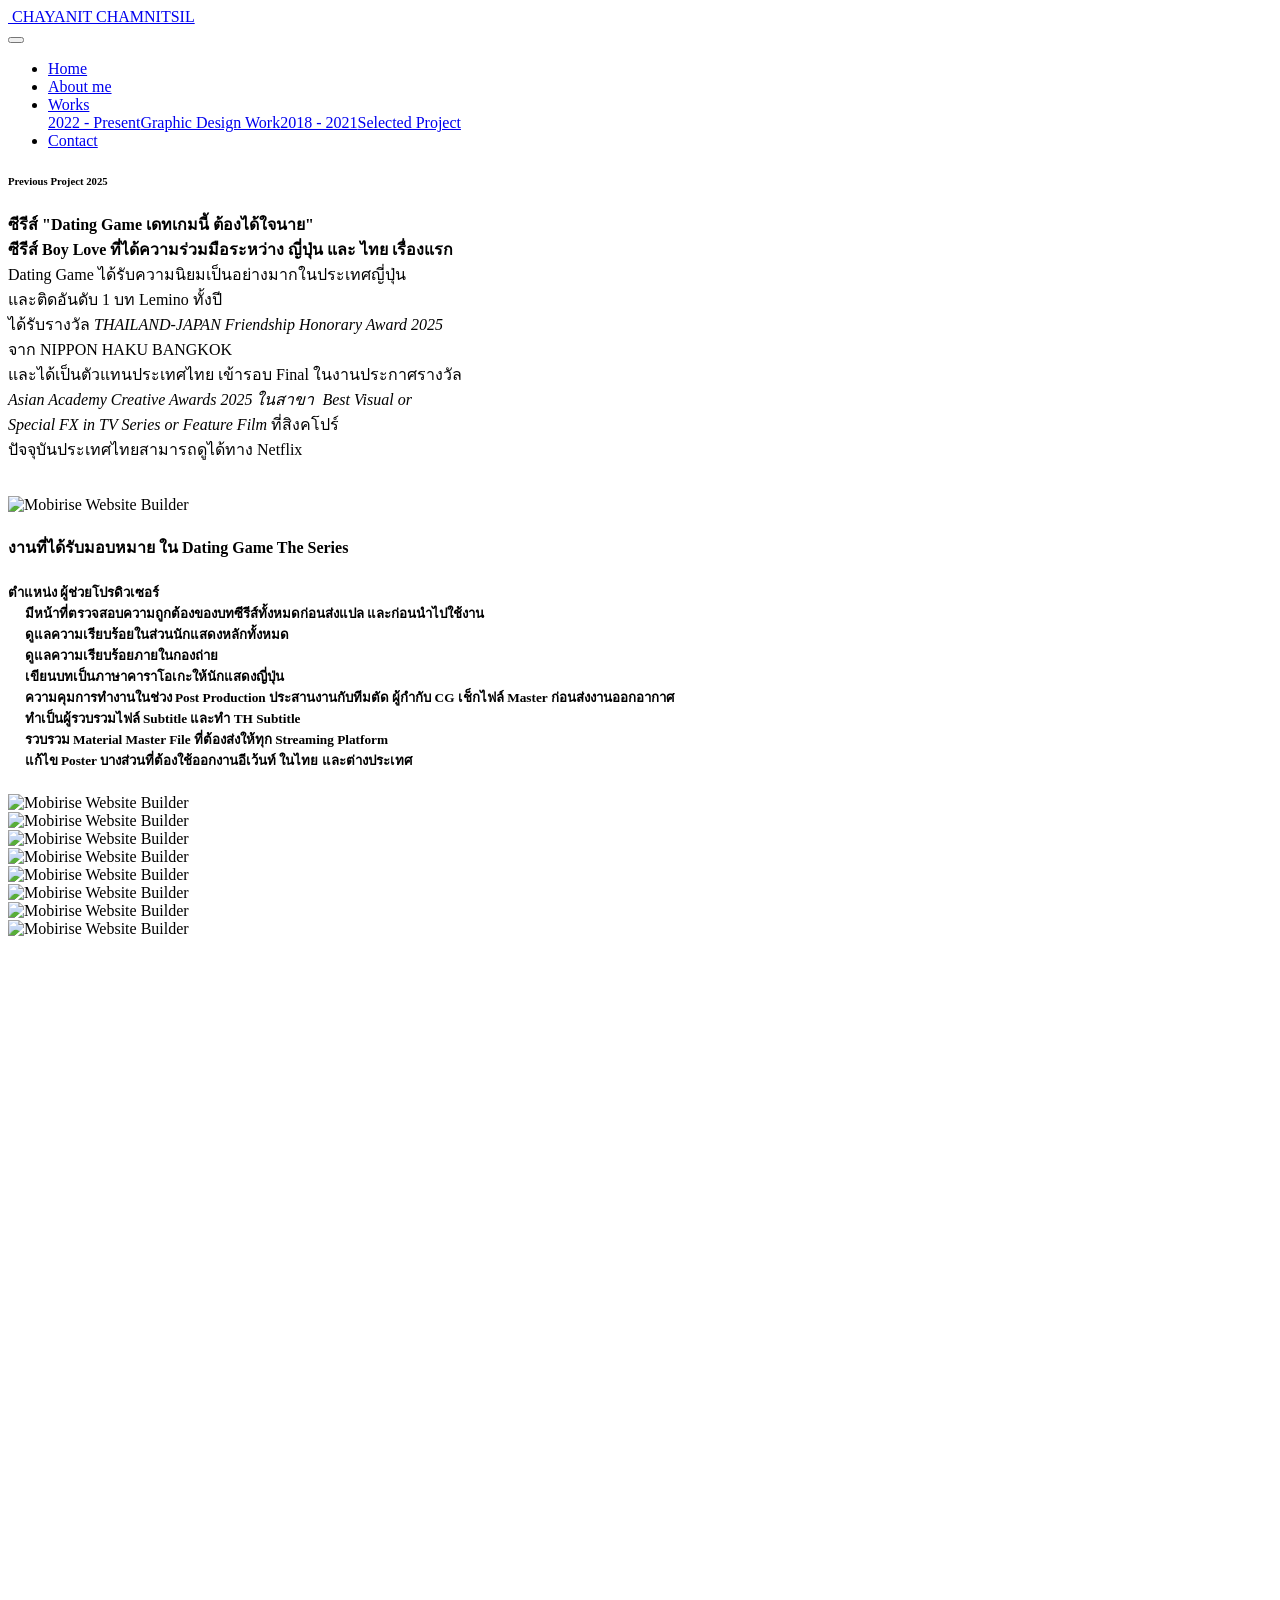
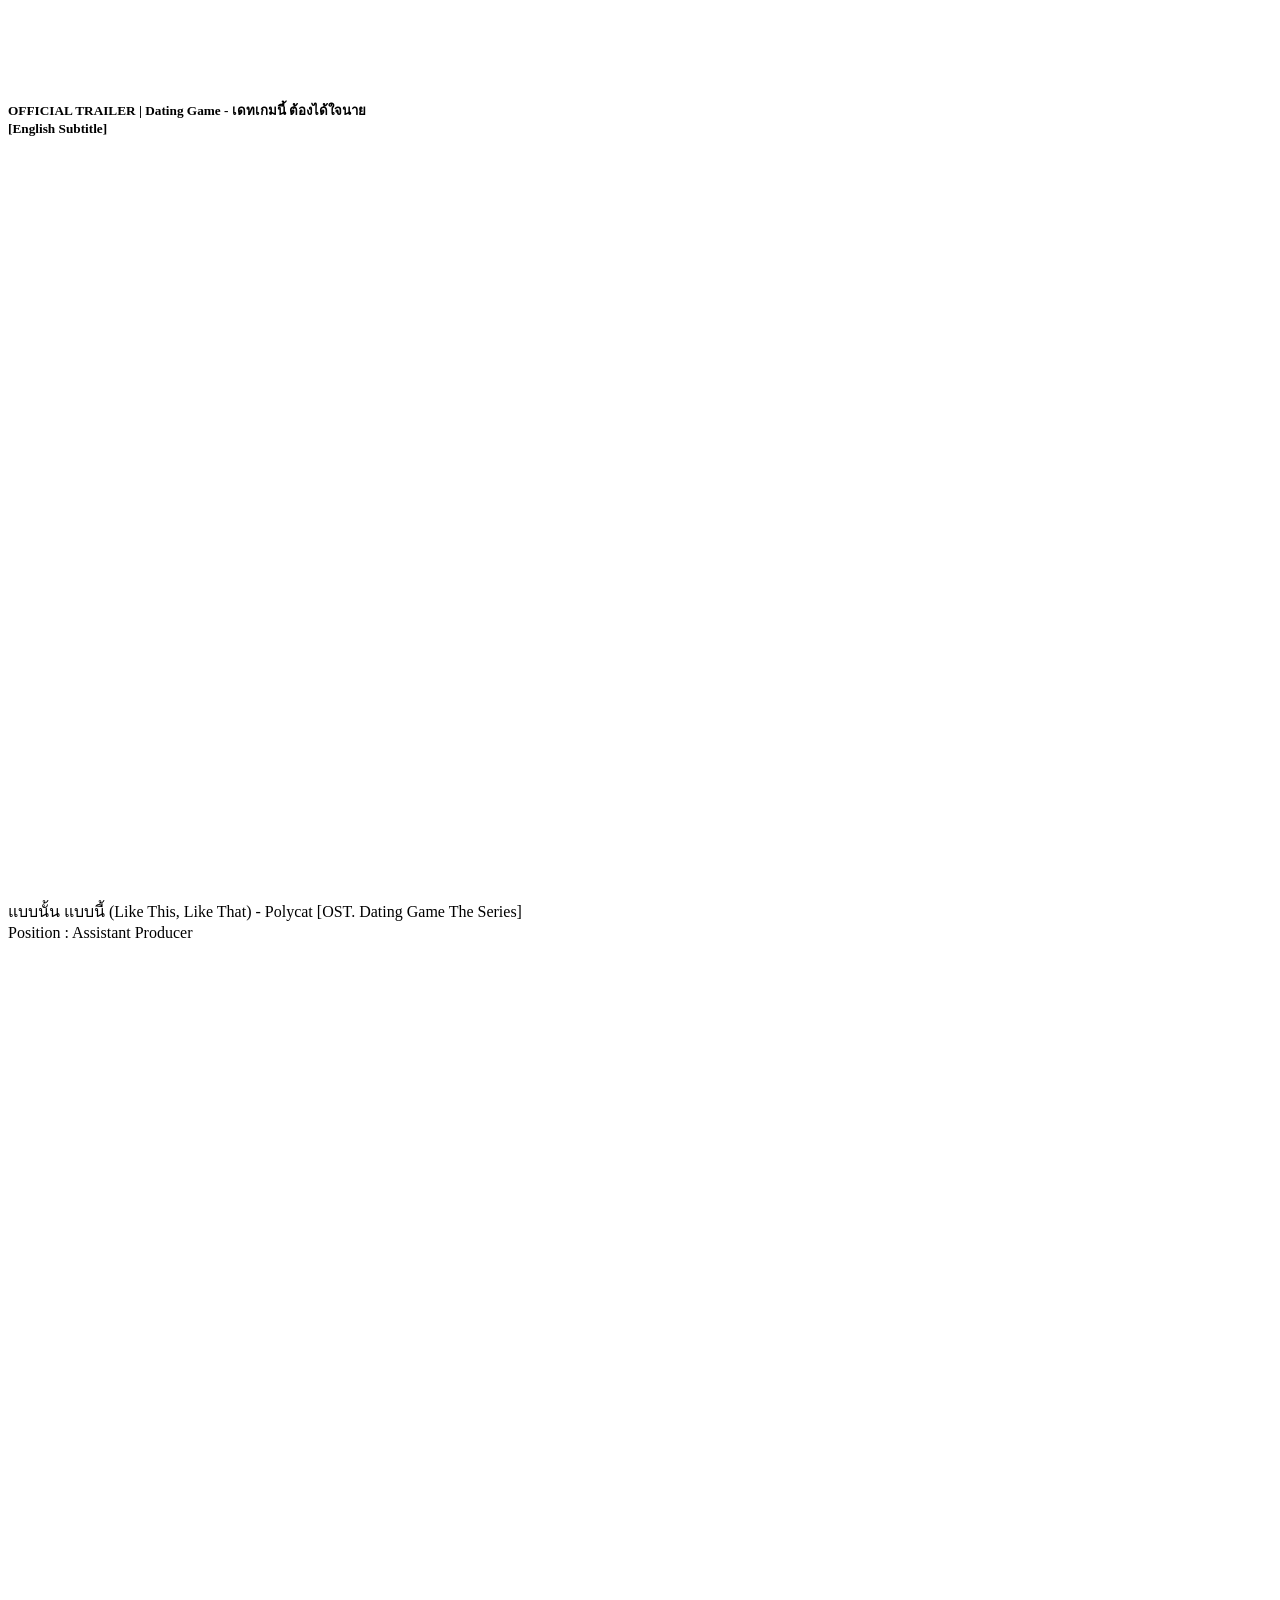
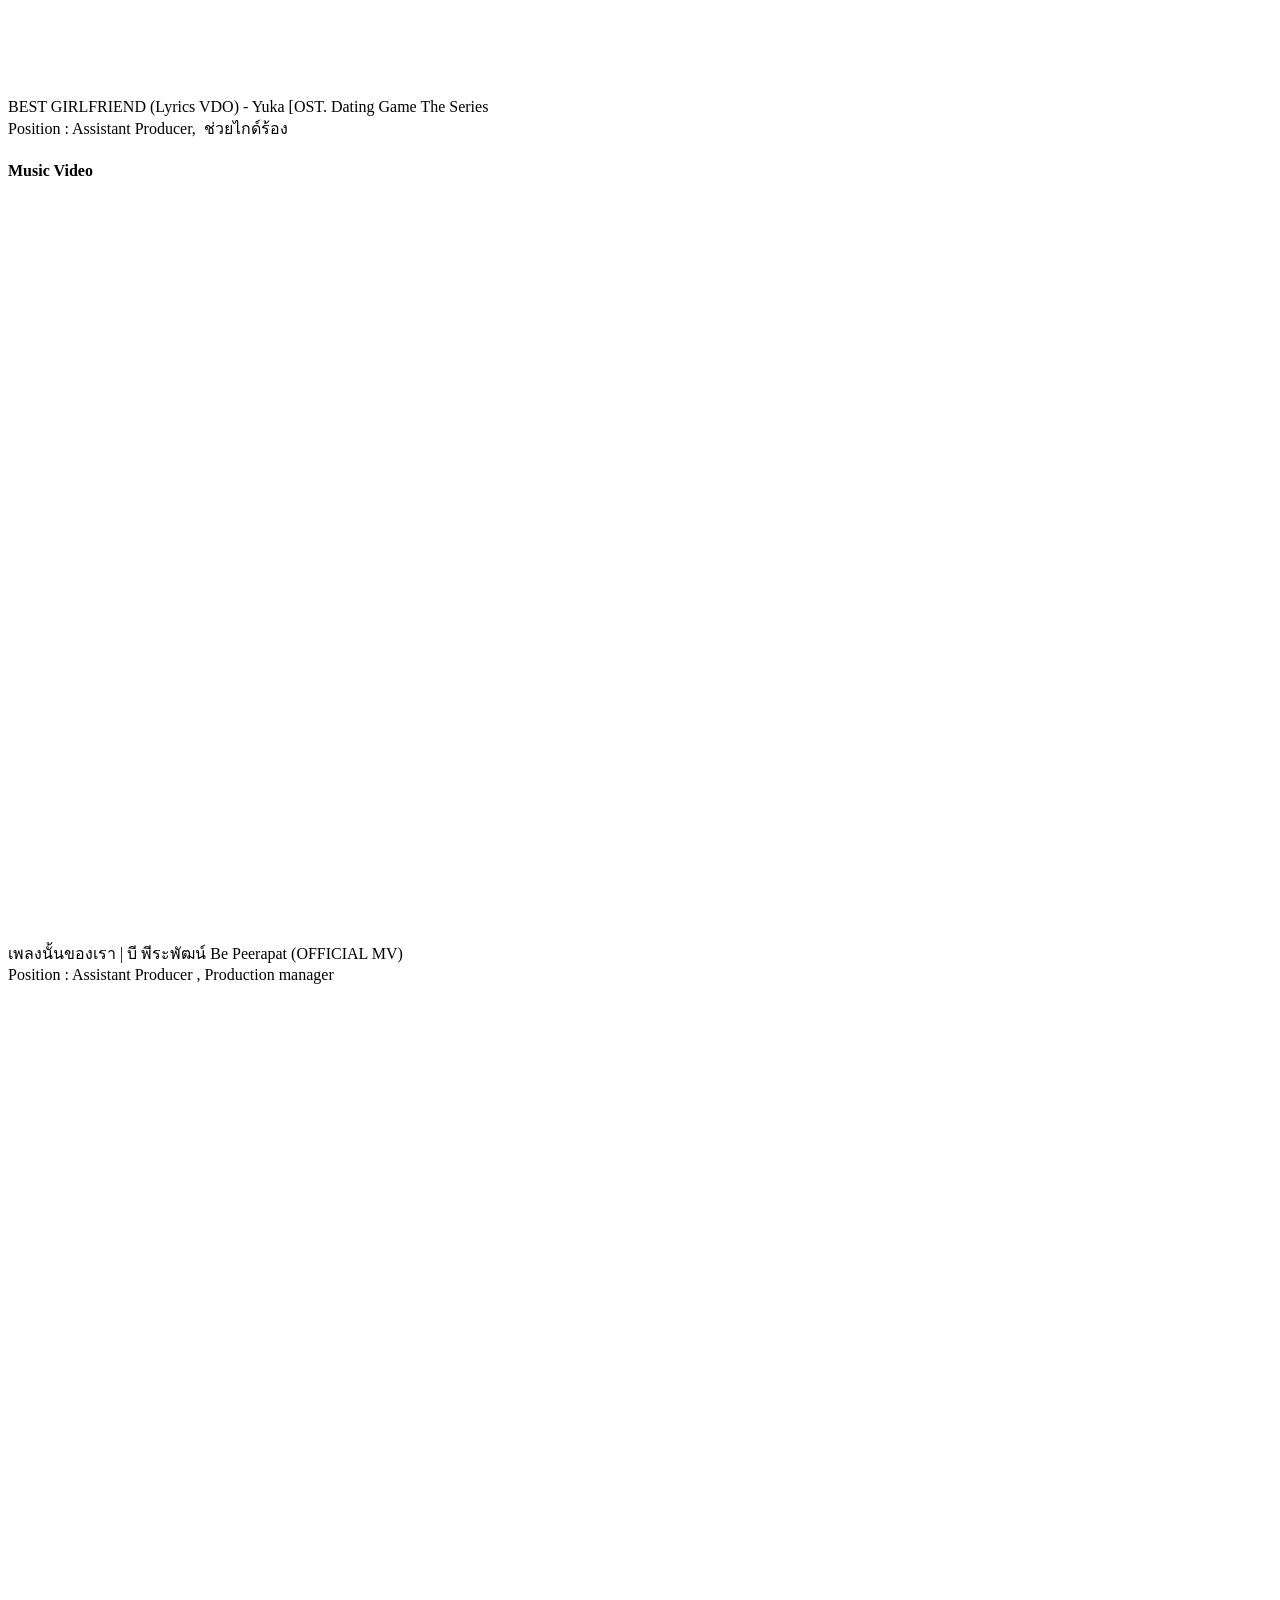
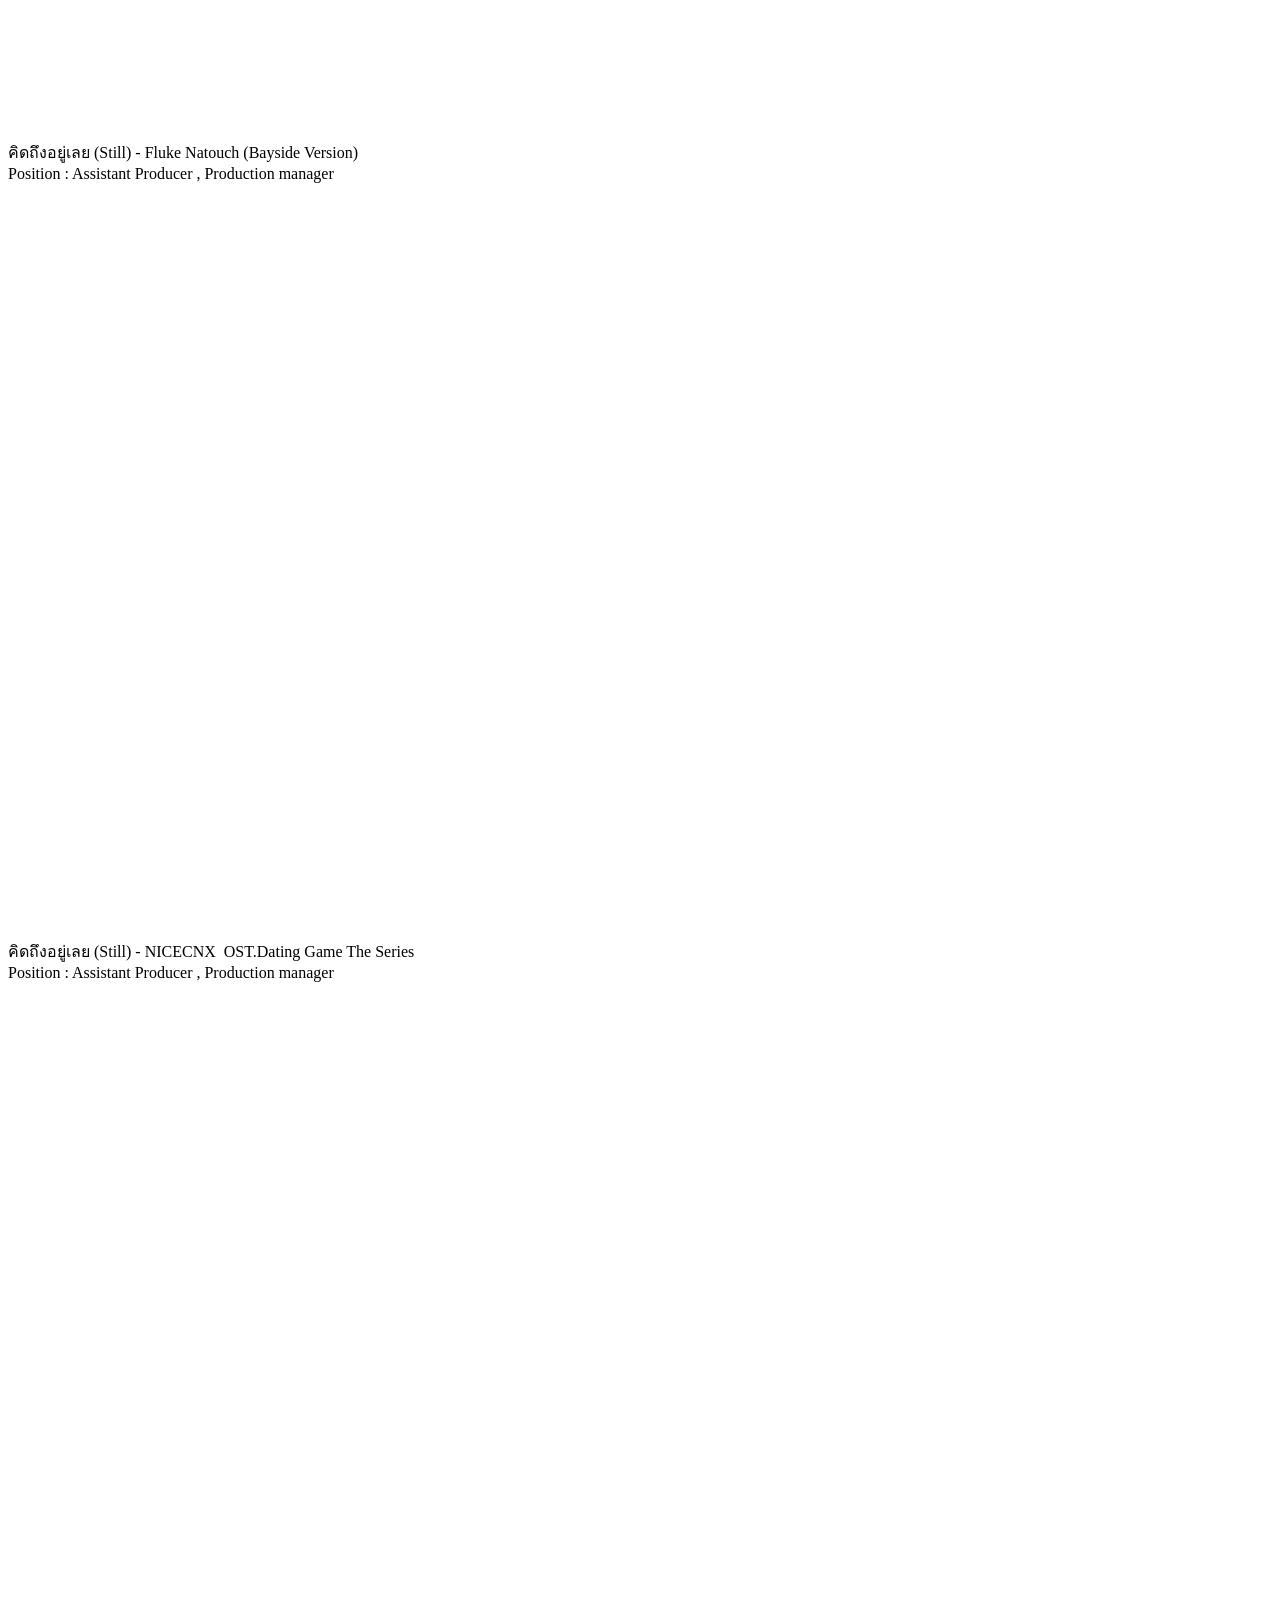
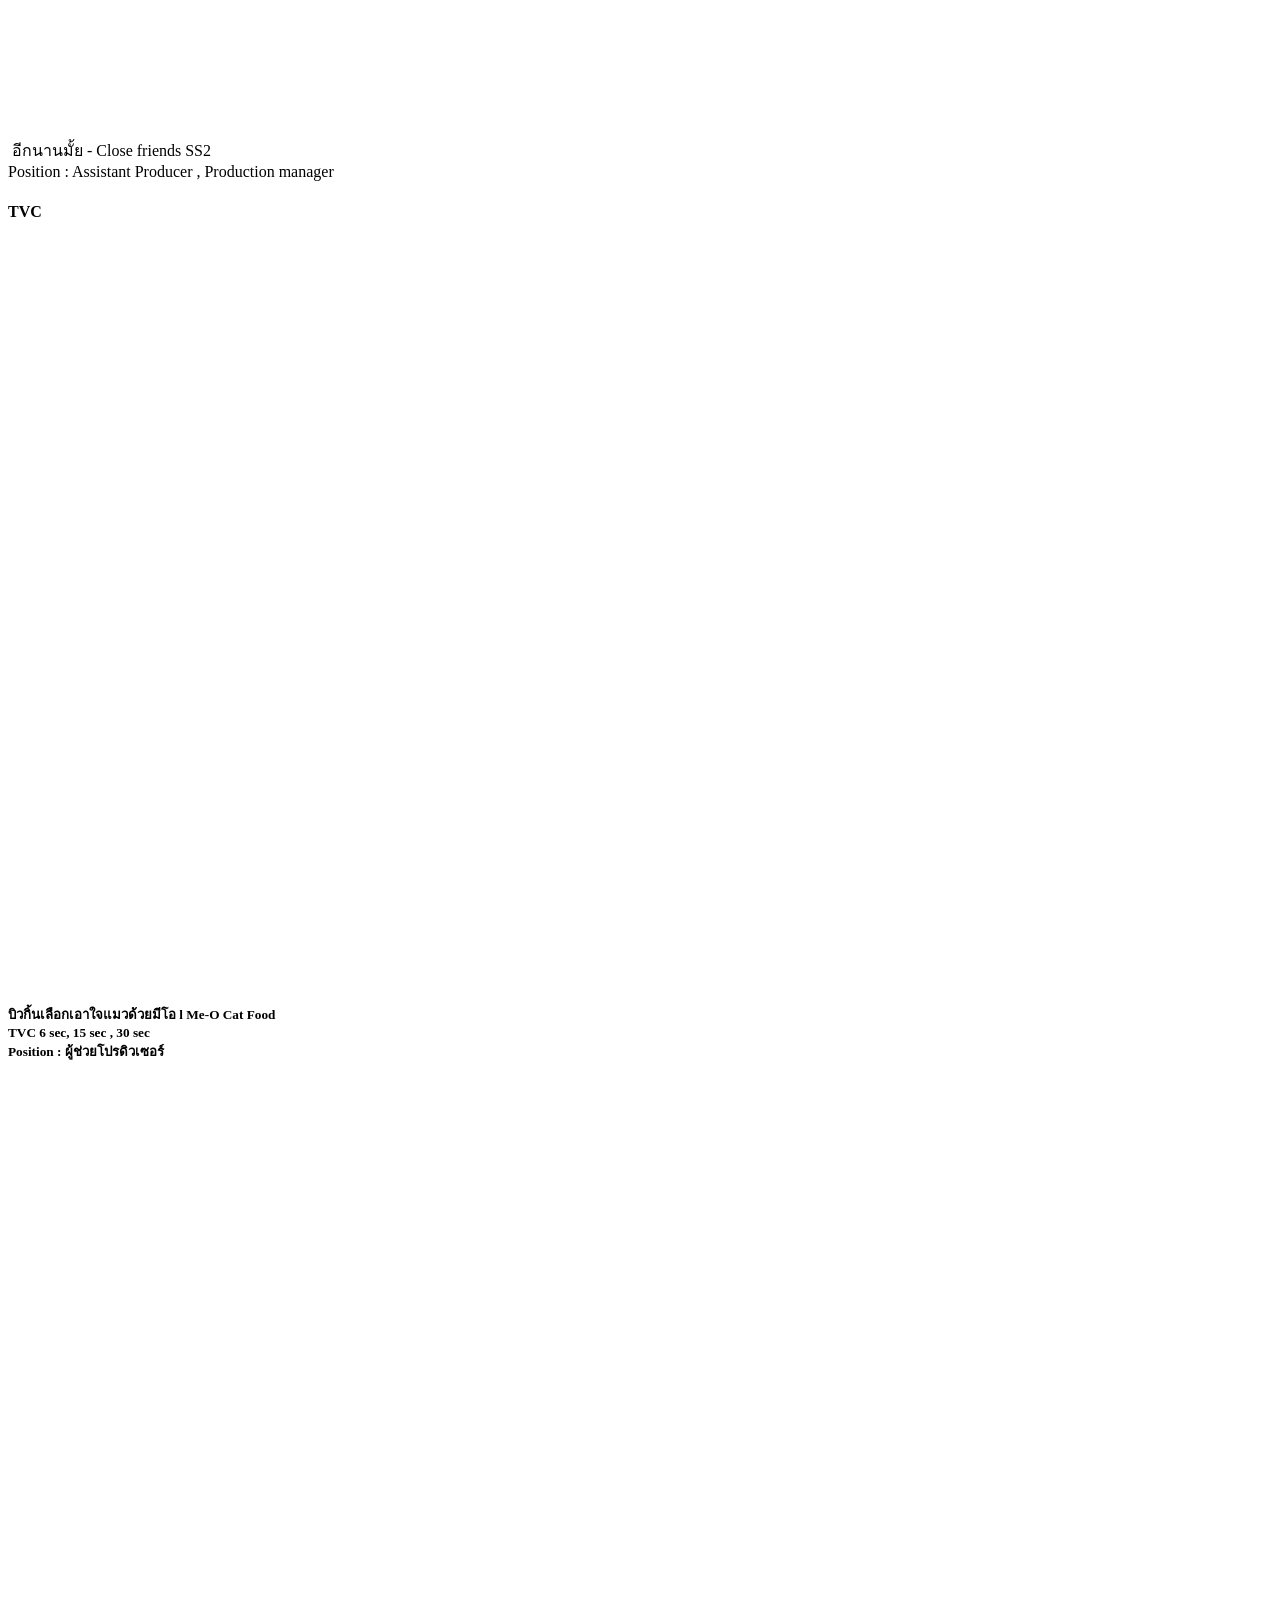
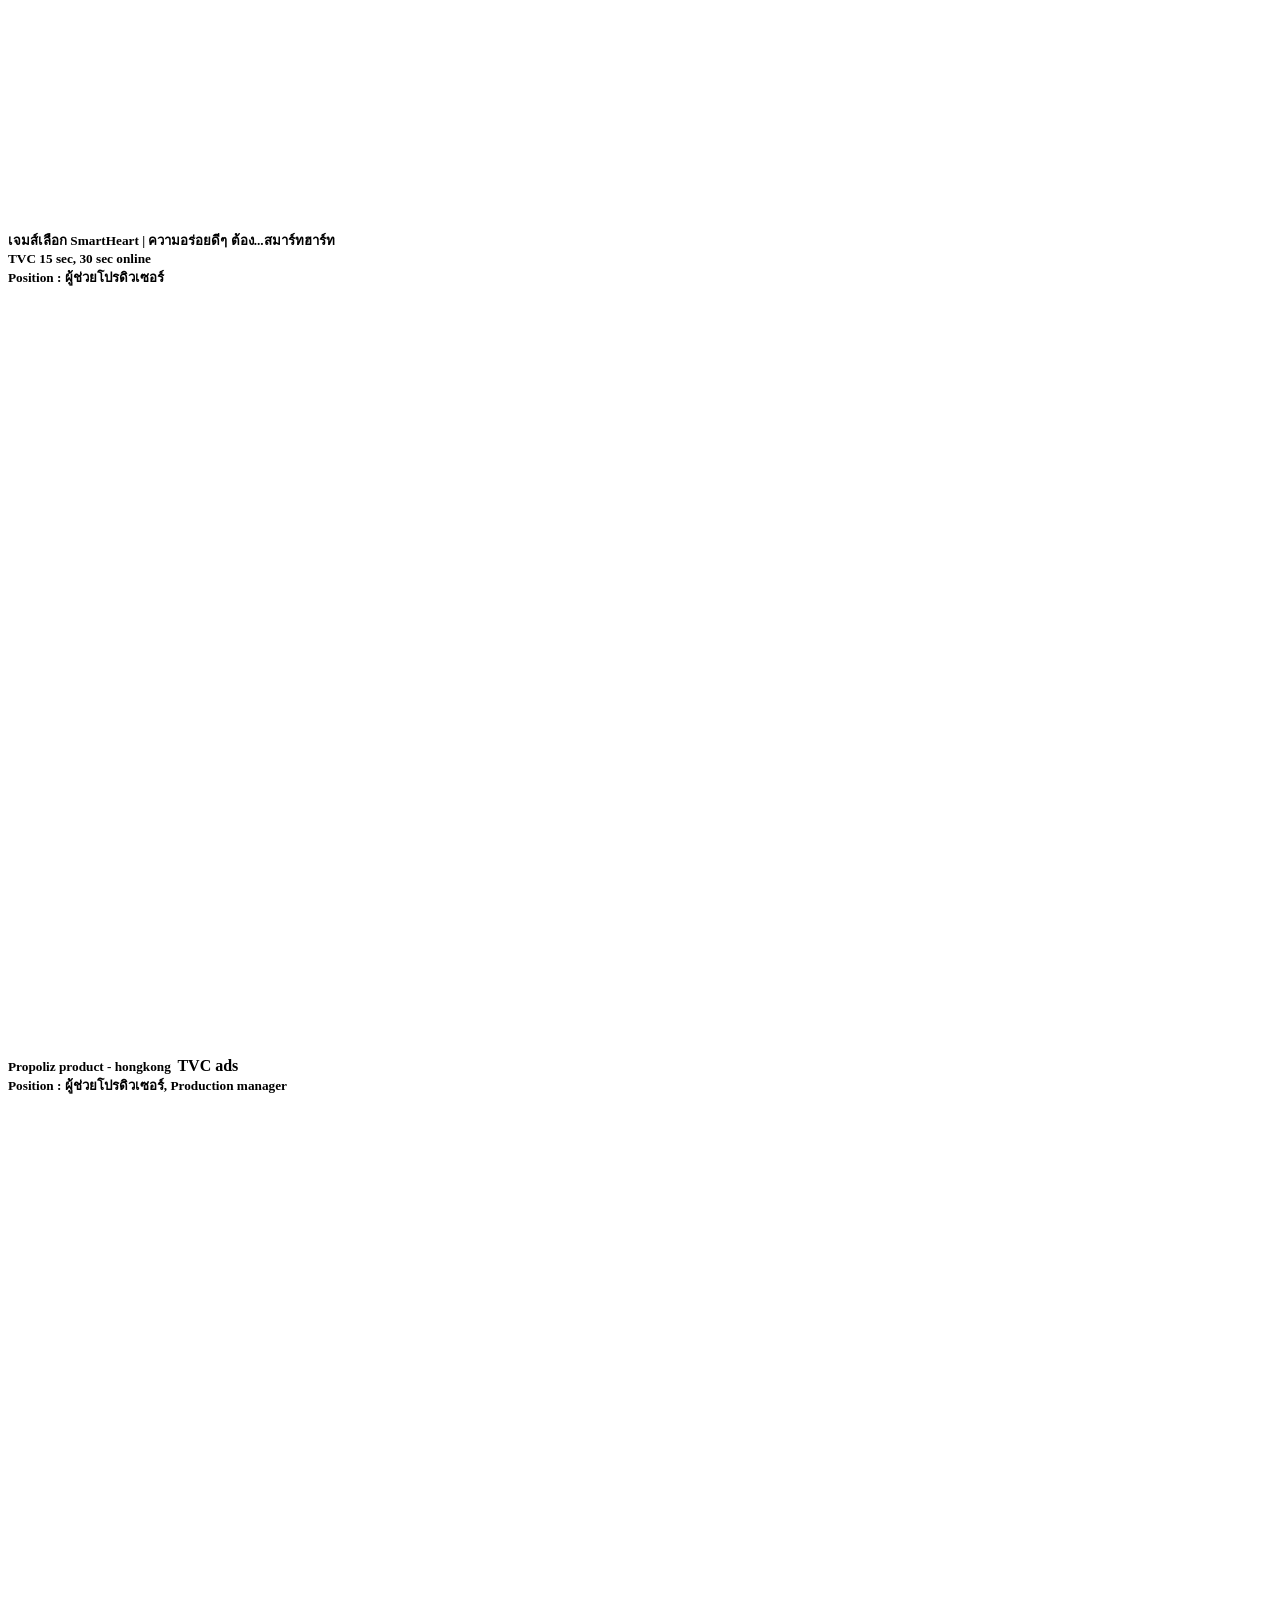
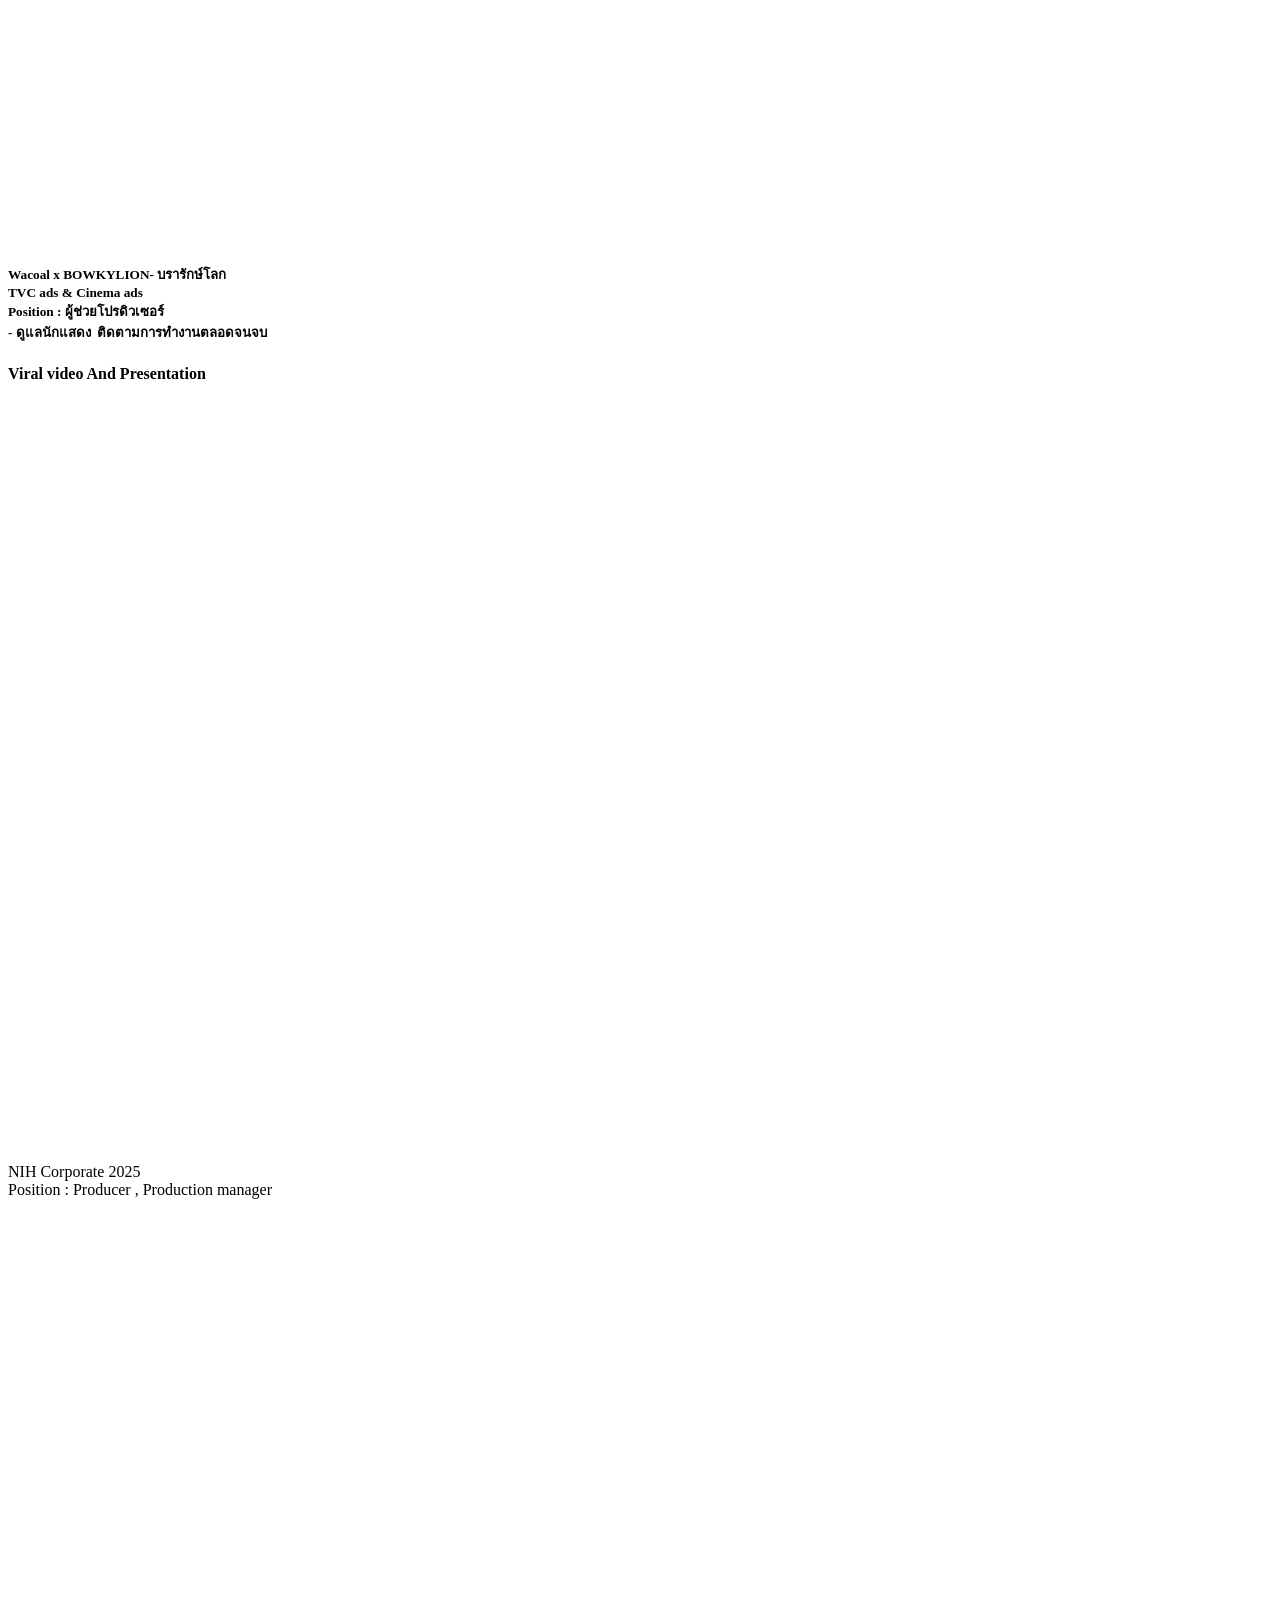
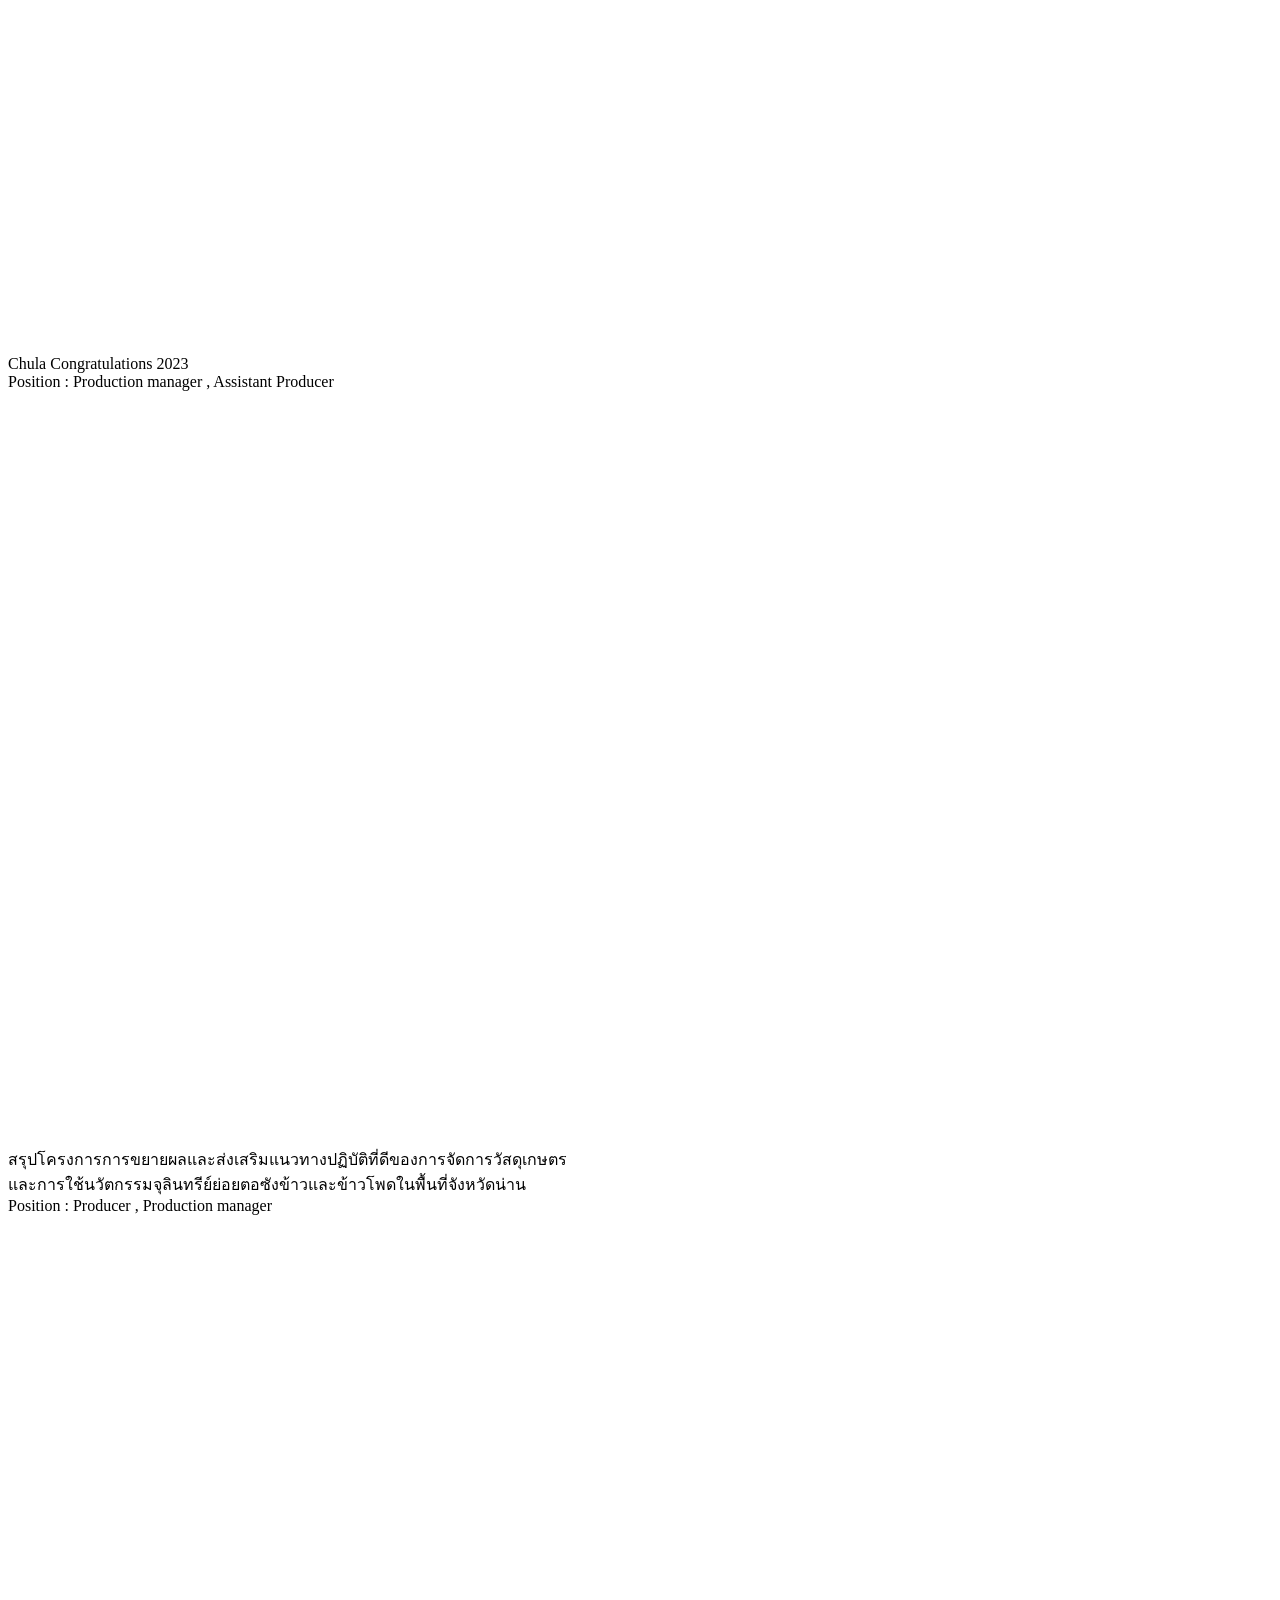
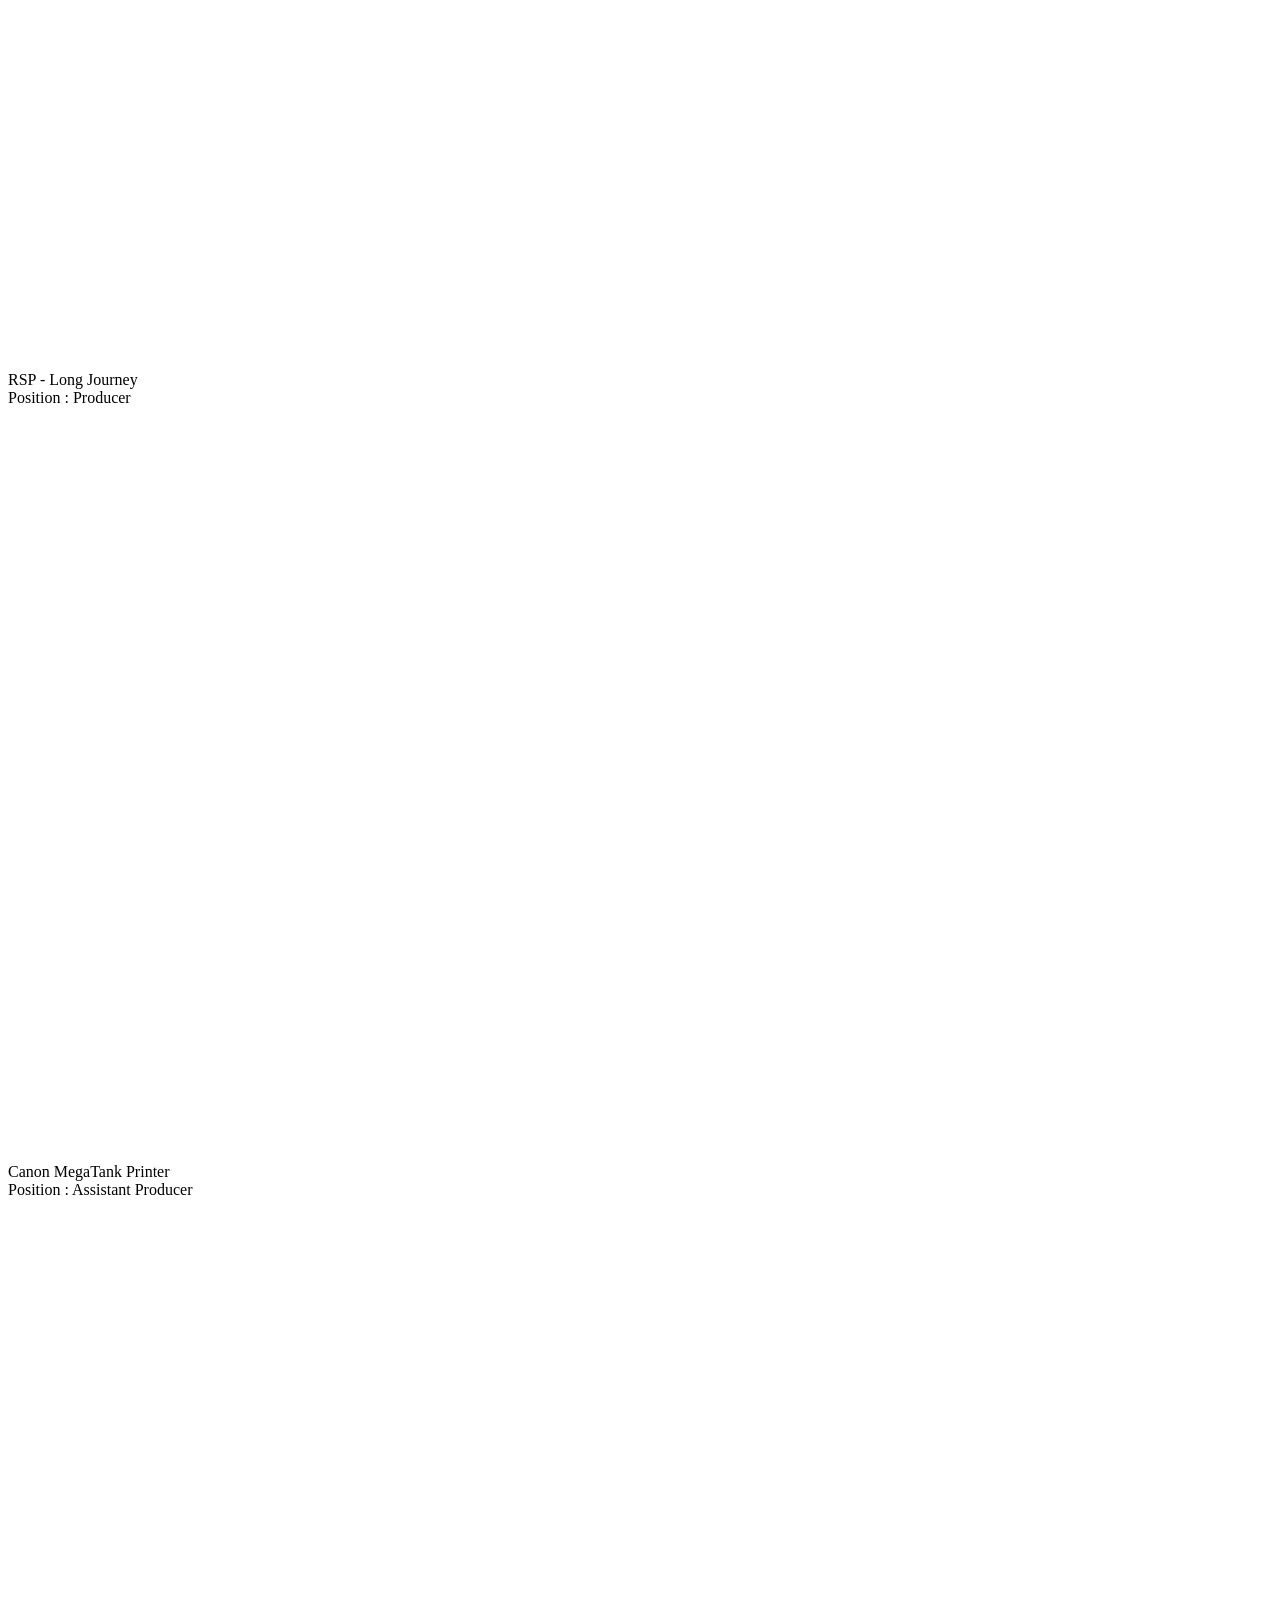
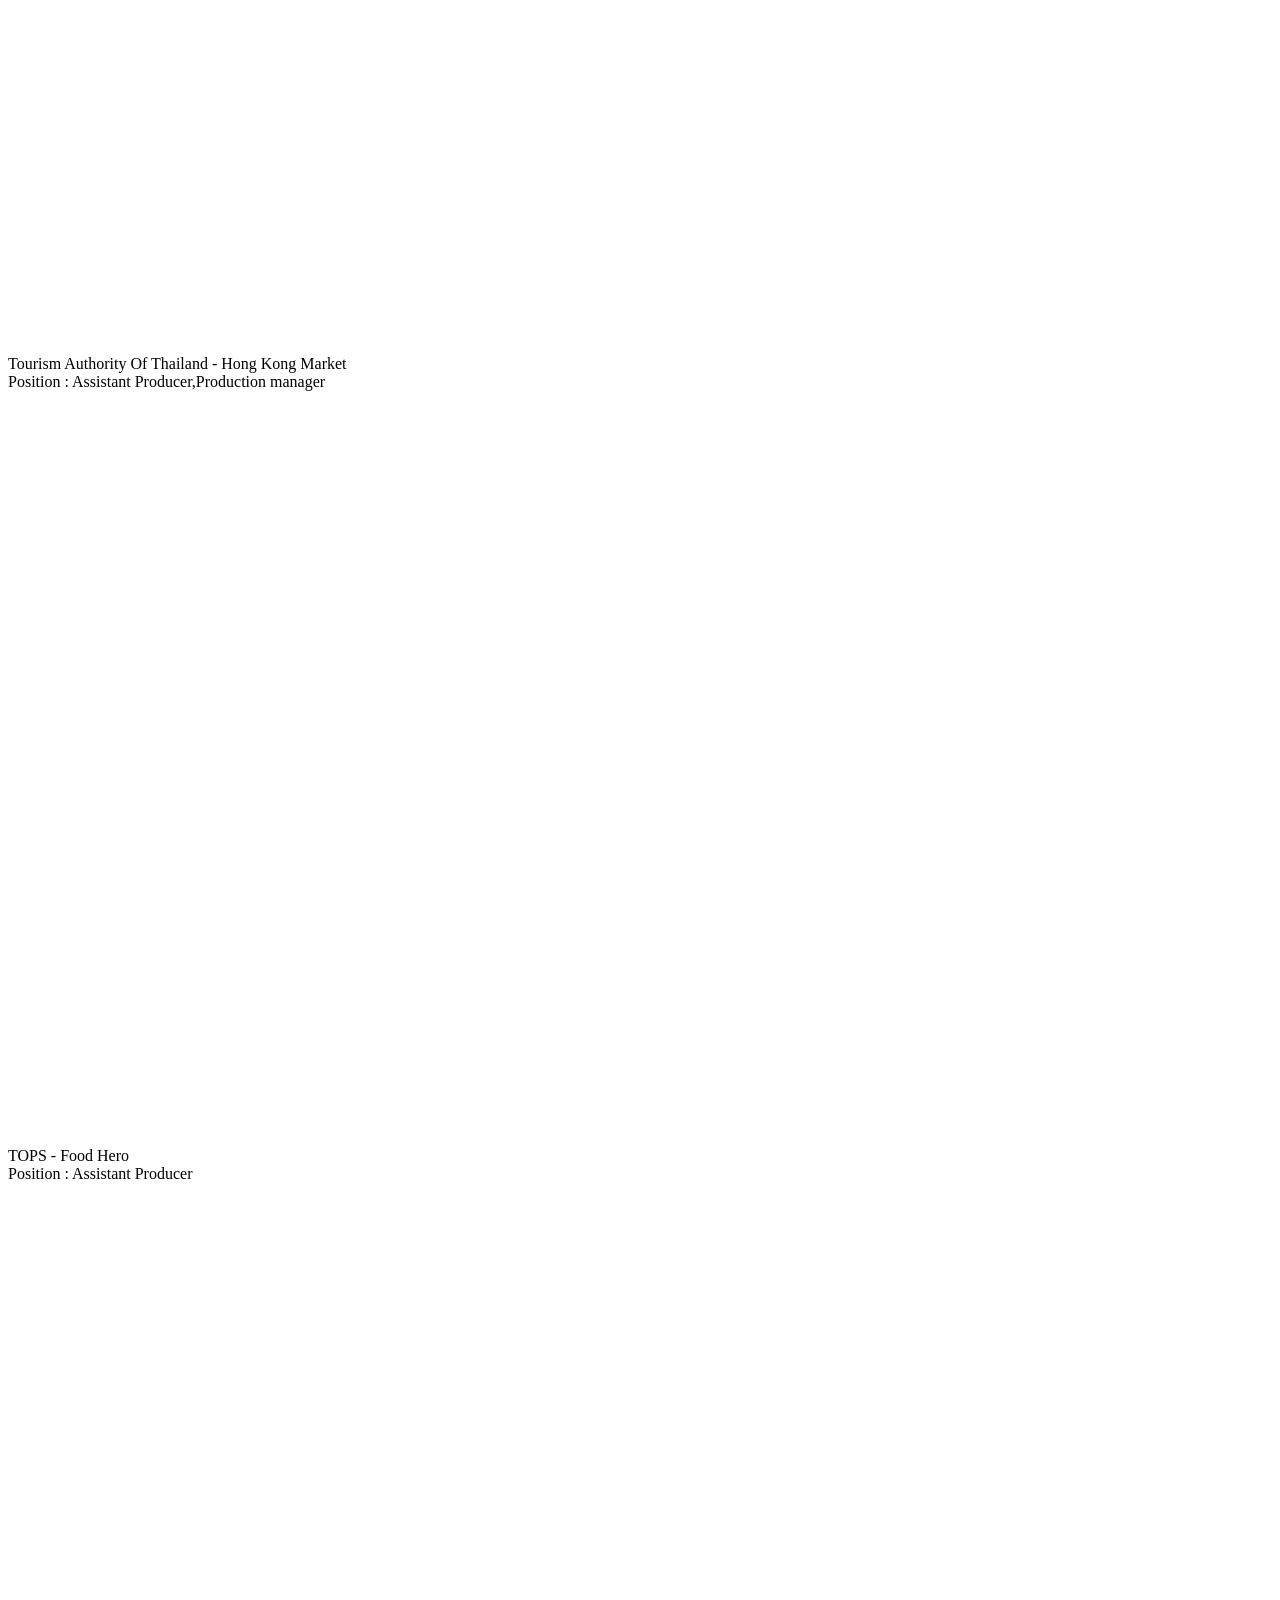
==== page2.html @ 2ca06087 "Add files via upload" ====
<!DOCTYPE html>
<html  >
<head>
  <!-- Site made with Mobirise Website Builder v6.1.12, https://mobirise.com -->
  <meta charset="UTF-8">
  <meta http-equiv="X-UA-Compatible" content="IE=edge">
  <meta name="generator" content="Mobirise v6.1.12, mobirise.com">
  <meta name="viewport" content="width=device-width, initial-scale=1, minimum-scale=1">
  <link rel="shortcut icon" href="assets/images/611196702-25792781617013690-5333883379415131576-n-96x96.png" type="image/x-icon">
  <meta name="description" content="">
  
  
  <title>Work with company</title>
  <link rel="stylesheet" href="assets/web/assets/mobirise-icons2/mobirise2.css">
  <link rel="stylesheet" href="assets/bootstrap/css/bootstrap.min.css">
  <link rel="stylesheet" href="assets/dropdown/css/style.css">
  <link rel="stylesheet" href="assets/socicon/css/styles.css">
  <link rel="stylesheet" href="assets/theme/css/style.css">
  <link rel="preload" href="https://fonts.googleapis.com/css?family=IBM+Plex+Sans+Thai:100,200,300,400,500,600,700&display=swap" as="style" onload="this.onload=null;this.rel='stylesheet'">
  <noscript><link rel="stylesheet" href="https://fonts.googleapis.com/css?family=IBM+Plex+Sans+Thai:100,200,300,400,500,600,700&display=swap"></noscript>
  <link rel="preload" as="style" href="assets/mobirise/css/mbr-additional.css?v=yHKjpr"><link rel="stylesheet" href="assets/mobirise/css/mbr-additional.css?v=yHKjpr" type="text/css">

  
  
  
</head>
<body>
  
  <section data-bs-version="5.1" class="menu cid-s48OLK6784" once="menu" id="menu1-1a">
    
    <nav class="navbar navbar-dropdown navbar-fixed-top navbar-expand-lg">
        <div class="container">
            <div class="navbar-brand">
                <span class="navbar-logo">
                    <a href="index.html#features17-x">
                        <img src="assets/images/611196702-25792781617013690-5333883379415131576-n-96x96.webp" alt="" style="height: 3.8rem;">
                    </a>
                </span>
                <span class="navbar-caption-wrap"><a class="navbar-caption text-black text-primary display-7" href="index.html#features17-x">CHAYANIT CHAMNITSIL</a></span>
            </div>
            <button class="navbar-toggler" type="button" data-toggle="collapse" data-bs-toggle="collapse" data-target="#navbarSupportedContent" data-bs-target="#navbarSupportedContent" aria-controls="navbarNavAltMarkup" aria-expanded="false" aria-label="Toggle navigation">
                <div class="hamburger">
                    <span></span>
                    <span></span>
                    <span></span>
                    <span></span>
                </div>
            </button>
            <div class="collapse navbar-collapse" id="navbarSupportedContent">
                <ul class="navbar-nav nav-dropdown nav-right" data-app-modern-menu="true"><li class="nav-item"><a class="nav-link link text-black text-primary display-4" href="https://b6070373.github.io/portfolio2023/">Home</a></li><li class="nav-item"><a class="nav-link link text-black text-primary display-4" href="index.html#image1-3b">About me</a></li><li class="nav-item dropdown"><a class="nav-link link text-black text-primary dropdown-toggle display-4" href="page2.html#video4-1b" data-toggle="dropdown-submenu" data-bs-toggle="dropdown" data-bs-auto-close="outside" aria-expanded="false">Works</a><div class="dropdown-menu" aria-labelledby="dropdown-780"><a class="text-black text-primary dropdown-item display-4" href="page2.html#top">2022 - Present</a><a class="text-black text-primary dropdown-item display-4" href="page5.html#menu1-3d">Graphic Design Work</a><a class="text-black text-primary dropdown-item display-4" href="page3.html#gallery4-1x">2018 - 2021</a><a class="text-black text-primary show dropdown-item display-4" href="page4.html#header2-1t">Selected Project</a></div></li><li class="nav-item"><a class="nav-link link text-black text-primary display-4" href="index.html#contacts2-z">Contact</a></li></ul>
                
                
            </div>
        </div>
    </nav>

</section>

<section data-bs-version="5.1" class="features15 cid-veLMszcnod" id="features16-2t">

    

    
    
    <div class="container">
        <div class="content-wrapper">
            <div class="row align-items-center">
                <div class="col-12 col-lg">
                    <div class="text-wrapper">
                        <h6 class="card-title mbr-fonts-style display-2"><strong>Previous Project 2025</strong></h6>
                        <p class="mbr-text mbr-fonts-style mb-4 display-4"><strong>ซีรีส์ "Dating Game เดทเกมนี้ ต้องได้ใจนาย"<br>ซีรีส์ Boy Love ที่ได้ความร่วมมือระหว่าง ญี่ปุ่น และ ไทย เรื่องแรก<br></strong>Dating Game ได้รับความนิยมเป็นอย่างมากในประเทศญี่ปุ่น<br>และติดอันดับ 1 บท Lemino ทั้งปี <br>ได้รับรางวัล <em>THAILAND-JAPAN Friendship Honorary Award 2025 </em><br>จาก NIPPON HAKU BANGKOK<br>และได้เป็นตัวแทนประเทศไทย เข้ารอบ Final ในงานประกาศรางวัล <br><em>Asian Academy Creative Awards 2025 ในสาขา  Best Visual or <br>Special FX in TV Series or Feature Film</em> ที่สิงคโปร์&nbsp;<br>ปัจจุบันประเทศไทยสามารถดูได้ทาง Netflix<br><br></p>
                        
                    </div>
                </div>
                <div class="col-12 col-lg-4">
                    <div class="image-wrapper">
                        <img src="assets/images/screenshot-2569-03-24-at-13.59.26-596x920.webp" alt="Mobirise Website Builder">
                    </div>
                </div>
            </div>
        </div>
    </div>
</section>

<section data-bs-version="5.1" class="gallery1 cid-veLRrXzEm4" id="gallery1-2v">
    
    
    <div class="container">
        <div class="mbr-section-head">
            <h4 class="mbr-section-title mbr-fonts-style align-center mb-0 display-5">
                <strong>งานที่ได้รับมอบหมาย ใน Dating Game The Series&nbsp;</strong></h4>
            <h5 class="mbr-section-subtitle mbr-fonts-style align-center mb-0 mt-2 display-7"><strong>ตำแหน่ง ผู้ช่วยโปรดิวเซอร์&nbsp;</strong><br>&nbsp; &nbsp; &nbsp;มีหน้าที่ตรวจสอบความถูกต้องของบทซีรีส์ทั้งหมดก่อนส่งแปล และก่อนนำไปใช้งาน&nbsp;<br>&nbsp; &nbsp; &nbsp;ดูแลความเรียบร้อยในส่วนนักแสดงหลักทั้งหมด<br>&nbsp; &nbsp; &nbsp;ดูแลความเรียบร้อยภายในกองถ่าย<br>&nbsp; &nbsp; &nbsp;เขียนบทเป็นภาษาคาราโอเกะให้นักแสดงญี่ปุ่น<br>&nbsp; &nbsp; &nbsp;ความคุมการทำงานในช่วง Post Production ประสานงานกับทีมตัด ผู้กำกับ CG เช็กไฟล์ Master ก่อนส่งงานออกอากาศ<br>&nbsp; &nbsp; &nbsp;ทำเป็นผู้รวบรวมไฟล์ Subtitle และทำ TH Subtitle<br>&nbsp; &nbsp; &nbsp;รวบรวม Material Master File ที่ต้องส่งให้ทุก Streaming Platform<br>&nbsp; &nbsp; &nbsp;แก้ไข Poster บางส่วนที่ต้องใช้ออกงานอีเว้นท์ ในไทย และต่างประเทศ<br></h5>
        </div>
        <div class="row mt-4">
            <div class="item features-image сol-12 col-md-6 col-lg-3">
                <div class="item-wrapper">
                    <div class="item-img">
                        <img src="assets/images/line-album-260325-3-644x429.webp" alt="Mobirise Website Builder" data-slide-to="0" data-bs-slide-to="0">
                    </div>
                    
                    
                </div>
            </div>
            <div class="item features-image сol-12 col-md-6 col-lg-3">
                <div class="item-wrapper">
                    <div class="item-img">
                        <img src="assets/images/line-album-260325-5-644x429.webp" alt="Mobirise Website Builder" data-slide-to="1" data-bs-slide-to="1">
                    </div>
                    
                    
                </div>
            </div>
            <div class="item features-image сol-12 col-md-6 col-lg-3">
                <div class="item-wrapper">
                    <div class="item-img">
                        <img src="assets/images/dclassic-2568-09-30-004027.660-644x483.webp" alt="Mobirise Website Builder" data-slide-to="2" data-bs-slide-to="2">
                    </div>
                    
                    
                </div>
            </div>
            <div class="item features-image сol-12 col-md-6 col-lg-3">
                <div class="item-wrapper">
                    <div class="item-img">
                        <img src="assets/images/line-album-260325-4-644x429.webp" alt="Mobirise Website Builder" title="" data-slide-to="3" data-bs-slide-to="3">
                    </div>
                    
                    
                </div>
            </div><div class="item features-image сol-12 col-md-6 col-lg-3">
                <div class="item-wrapper">
                    <div class="item-img">
                        <img src="assets/images/zan00913-6240x4160.webp" alt="Mobirise Website Builder" title="" data-slide-to="4" data-bs-slide-to="4">
                    </div>
                    
                    
                </div>
            </div><div class="item features-image сol-12 col-md-6 col-lg-3">
                <div class="item-wrapper">
                    <div class="item-img">
                        <img src="assets/images/img-472-2048x1365.webp" alt="Mobirise Website Builder" title="" data-slide-to="5" data-bs-slide-to="5">
                    </div>
                    
                    
                </div>
            </div><div class="item features-image сol-12 col-md-6 col-lg-3">
                <div class="item-wrapper">
                    <div class="item-img">
                        <img src="assets/images/line-album-260325-6-2048x1365.webp" alt="Mobirise Website Builder" title="" data-slide-to="6" data-bs-slide-to="6">
                    </div>
                    
                    
                </div>
            </div><div class="item features-image сol-12 col-md-6 col-lg-3">
                <div class="item-wrapper">
                    <div class="item-img">
                        <img src="assets/images/zan06108-5746x3831.webp" alt="Mobirise Website Builder" title="" data-slide-to="7" data-bs-slide-to="7">
                    </div>
                    
                    
                </div>
            </div>
        </div>
    </div>
</section>

<section data-bs-version="5.1" class="video4 cid-veLQOLFazZ" id="video4-2u">
    
    
    
    <div class="container">
        <div class="title-wrapper mb-5">
            
        </div>
        <div class="row align-items-center">
            <div class="col-12 col-lg-6 video-block">
                <div class="video-wrapper"><iframe class="mbr-embedded-video" src="https://www.youtube.com/embed/E5rPo5YEyJw?rel=0&amp;amp;&amp;showinfo=0&amp;autoplay=0&amp;loop=0" width="1280" height="720" frameborder="0" allowfullscreen></iframe></div>
                
            </div>
            <div class="col-12 col-lg">
                <div class="text-wrapper">
                    <h5 class="mbr-section-subtitle mbr-fonts-style mb-3 display-5"><br><div>OFFICIAL TRAILER | Dating Game - เดทเกมนี้ ต้องได้ใจนาย <br>[English Subtitle]</div></h5>
                    
                </div>
            </div>
        </div>
    </div>
</section>

<section data-bs-version="5.1" class="video3 cid-veRPv878Xe" id="video3-3a">
    
    
    
    <div class="container">
        
        <div class="row mt-4">
            <div class="col-12 col-md-6 video-block">
                <div class="video-wrapper"><iframe class="mbr-embedded-video" src="https://www.youtube.com/embed/qsGn4Ks9g8s?rel=0&amp;amp;&amp;showinfo=0&amp;autoplay=0&amp;loop=0" width="1280" height="720" frameborder="0" allowfullscreen></iframe></div>
                <p class="mbr-text pt-2 mbr-fonts-style display-4">แบบนั้น แบบนี้ (Like This, Like That) - Polycat [OST. Dating Game The Series]<br>Position :&nbsp;Assistant Producer </p>
            </div>
            <div class="col-12 col-md-6 video-block">
                <div class="video-wrapper"><iframe class="mbr-embedded-video" src="https://www.youtube.com/embed/gX1sgkNVuXg?rel=0&amp;amp;&amp;showinfo=0&amp;autoplay=0&amp;loop=0" width="1280" height="720" frameborder="0" allowfullscreen></iframe></div>
                <p class="mbr-text pt-2 mbr-fonts-style display-4">BEST GIRLFRIEND (Lyrics VDO) - Yuka [OST. Dating Game The Series<br>Position : Assistant Producer,&nbsp; ช่วยไกด์ร้อง<br></p>
            </div>
        </div>
    </div>
</section>

<section data-bs-version="5.1" class="video3 cid-veHQTLYPPX" id="video3-2o">
    
    
    
    <div class="container">
        <div class="mbr-section-head">
            <h4 class="mbr-section-title mbr-fonts-style mb-0 display-2"><strong>Music Video</strong></h4>
            
        </div>
        <div class="row mt-4">
            <div class="col-12 col-md-6 video-block">
                <div class="video-wrapper"><iframe class="mbr-embedded-video" src="https://www.youtube.com/embed/VA43vlxc3qc?rel=0&amp;amp;&amp;showinfo=0&amp;autoplay=0&amp;loop=0" width="1280" height="720" frameborder="0" allowfullscreen></iframe></div>
                <p class="mbr-text pt-2 mbr-fonts-style display-4">เพลงนั้นของเรา | บี พีระพัฒน์ Be Peerapat (OFFICIAL MV)<br>Position : Assistant Producer , Production manager<br></p>
            </div>
            <div class="col-12 col-md-6 video-block">
                <div class="video-wrapper"><iframe class="mbr-embedded-video" src="https://www.youtube.com/embed/jAhhPKwx8CA?rel=0&amp;amp;&amp;showinfo=0&amp;autoplay=0&amp;loop=0" width="1280" height="720" frameborder="0" allowfullscreen></iframe></div>
                <p class="mbr-text pt-2 mbr-fonts-style display-4">คิดถึงอยู่เลย (Still) - Fluke Natouch (Bayside Version)<br>Position : Assistant Producer , Production manager<br></p>
            </div>
        </div>
    </div>
</section>

<section data-bs-version="5.1" class="video3 cid-veHPqKdfQZ" id="video3-2n">
    
    
    
    <div class="container">
        
        <div class="row mt-4">
            <div class="col-12 col-md-6 video-block">
                <div class="video-wrapper"><iframe class="mbr-embedded-video" src="https://www.youtube.com/embed/m9MOe-NDdZ4?rel=0&amp;amp;&amp;showinfo=0&amp;autoplay=0&amp;loop=0" width="1280" height="720" frameborder="0" allowfullscreen></iframe></div>
                <p class="mbr-text pt-2 mbr-fonts-style display-4">คิดถึงอยู่เลย (Still) - NICECNX&nbsp; OST.Dating Game The Series<br>Position : Assistant Producer , Production manager<br></p>
            </div>
            <div class="col-12 col-md-6 video-block">
                <div class="video-wrapper"><iframe class="mbr-embedded-video" src="https://player.vimeo.com/video/707687836?autoplay=0&amp;loop=0" width="1280" height="720" frameborder="0" allowfullscreen></iframe></div>
                <p class="mbr-text pt-2 mbr-fonts-style display-4">&nbsp;อีกนานมั้ย - Close friends SS2<br>Position : Assistant Producer , Production manager<br></p>
            </div>
        </div>
    </div>
</section>

<section data-bs-version="5.1" class="video4 cid-tI0ARrR1ah" id="video4-1b">
    
    
    
    <div class="container">
        <div class="title-wrapper mb-5">
            <h4 class="mbr-section-title mbr-fonts-style mb-0 display-2"><strong>TVC</strong></h4>
        </div>
        <div class="row align-items-center">
            <div class="col-12 col-lg-6 video-block">
                <div class="video-wrapper"><iframe class="mbr-embedded-video" src="https://www.youtube.com/embed/0K18TvTAUn0?rel=0&amp;amp;&amp;showinfo=0&amp;autoplay=0&amp;loop=0" width="1280" height="720" frameborder="0" allowfullscreen></iframe></div>
                
            </div>
            <div class="col-12 col-lg">
                <div class="text-wrapper">
                    <h5 class="mbr-section-subtitle mbr-fonts-style mb-3 display-5"><br><div><strong>บิวกิ้นเลือกเอาใจแมวด้วยมีโอ l Me-O Cat Food</strong><br>TVC 6 sec, 15 sec , 30 sec<br>Position : ผู้ช่วยโปรดิวเซอร์</div></h5>
                    
                </div>
            </div>
        </div>
    </div>
</section>

<section data-bs-version="5.1" class="video4 cid-veHS3vsRki" id="video4-2p">
    
    
    
    <div class="container">
        <div class="title-wrapper mb-5">
            
        </div>
        <div class="row align-items-center">
            <div class="col-12 col-lg-6 video-block">
                <div class="video-wrapper"><iframe class="mbr-embedded-video" src="https://www.youtube.com/embed/N8K81WBR8AA?rel=0&amp;amp;&amp;showinfo=0&amp;autoplay=0&amp;loop=0" width="1280" height="720" frameborder="0" allowfullscreen></iframe></div>
                
            </div>
            <div class="col-12 col-lg">
                <div class="text-wrapper">
                    <h5 class="mbr-section-subtitle mbr-fonts-style mb-3 display-5"><div><strong>เจมส์เลือก SmartHeart | ความอร่อยดีๆ ต้อง...สมาร์ทฮาร์ท</strong></div><div>TVC 15 sec, 30 sec online<br>Position : ผู้ช่วยโปรดิวเซอร์</div></h5>
                    
                </div>
            </div>
        </div>
    </div>
</section>

<section data-bs-version="5.1" class="video4 cid-veHS4N58K1" id="video4-2q">
    
    
    
    <div class="container">
        <div class="title-wrapper mb-5">
            
        </div>
        <div class="row align-items-center">
            <div class="col-12 col-lg-6 video-block">
                <div class="video-wrapper"><iframe class="mbr-embedded-video" src="https://player.vimeo.com/video/828236834?autoplay=0&amp;loop=0" width="1280" height="720" frameborder="0" allowfullscreen></iframe></div>
                
            </div>
            <div class="col-12 col-lg">
                <div class="text-wrapper">
                    <h5 class="mbr-section-subtitle mbr-fonts-style mb-3 display-5"><strong>Propoliz product - hongkong&nbsp;&nbsp;</strong><strong style="font-size: 1rem;">TVC ads</strong><div>Position : ผู้ช่วยโปรดิวเซอร์, Production manager</div></h5>
                    
                </div>
            </div>
        </div>
    </div>
</section>

<section data-bs-version="5.1" class="video4 cid-tImmPUZZ9d" id="video4-1m">
    
    
    
    <div class="container">
        <div class="title-wrapper mb-5">
            
        </div>
        <div class="row align-items-center">
            <div class="col-12 col-lg-6 video-block">
                <div class="video-wrapper"><iframe class="mbr-embedded-video" src="https://player.vimeo.com/video/815243951?autoplay=0&amp;loop=0" width="1280" height="720" frameborder="0" allowfullscreen></iframe></div>
                
            </div>
            <div class="col-12 col-lg">
                <div class="text-wrapper">
                    <h5 class="mbr-section-subtitle mbr-fonts-style mb-3 display-5"><strong>Wacoal x BOWKYLION- บรารักษ์โลก<br>TVC ads &amp; Cinema ads</strong><br>Position : ผู้ช่วยโปรดิวเซอร์<br>- ดูแลนักแสดง&nbsp;&nbsp;ติดตามการทำงานตลอดจนจบ&nbsp;<br></h5>
                    
                </div>
            </div>
        </div>
    </div>
</section>

<section data-bs-version="5.1" class="video3 cid-tI1Ex1B08X" id="video3-1d">
    
    
    
    <div class="container">
        <div class="mbr-section-head">
            <h4 class="mbr-section-title mbr-fonts-style mb-0 display-2"><strong>Viral video And Presentation<br><br></strong></h4>
            
        </div>
        <div class="row mt-4">
            <div class="col-12 col-md-6 video-block">
                <div class="video-wrapper"><iframe class="mbr-embedded-video" src="https://www.youtube.com/embed/6bdVAolFn0M?rel=0&amp;amp;&amp;showinfo=0&amp;autoplay=0&amp;loop=0" width="1280" height="720" frameborder="0" allowfullscreen></iframe></div>
                <p class="mbr-text pt-2 mbr-fonts-style display-4">NIH Corporate 2025<br>Position : Producer , Production manager<br></p>
            </div>
            <div class="col-12 col-md-6 video-block">
                <div class="video-wrapper"><iframe class="mbr-embedded-video" src="https://www.youtube.com/embed/llz76y2qMPk?rel=0&amp;amp;&amp;showinfo=0&amp;autoplay=0&amp;loop=0" width="1280" height="720" frameborder="0" allowfullscreen></iframe></div>
                <p class="mbr-text pt-2 mbr-fonts-style display-4">Chula Congratulations 2023<br>Position : Production manager , Assistant Producer<br></p>
            </div>
        </div>
    </div>
</section>

<section data-bs-version="5.1" class="video3 cid-veLVRZCRwR" id="video3-2w">
    
    
    
    <div class="container">
        
        <div class="row mt-4">
            <div class="col-12 col-md-6 video-block">
                <div class="video-wrapper"><iframe class="mbr-embedded-video" src="https://www.youtube.com/embed/p2PTMAEcXxE?rel=0&amp;amp;&amp;showinfo=0&amp;autoplay=0&amp;loop=0" width="1280" height="720" frameborder="0" allowfullscreen></iframe></div>
                <p class="mbr-text pt-2 mbr-fonts-style display-4">สรุปโครงการการขยายผลและส่งเสริมแนวทางปฏิบัติที่ดีของการจัดการวัสดุเกษตร<br>และการใช้นวัตกรรมจุลินทรีย์ย่อยตอซังข้าวและข้าวโพดในพื้นที่จังหวัดน่าน<br>Position : Producer , Production manager<br></p>
            </div>
            <div class="col-12 col-md-6 video-block">
                <div class="video-wrapper"><iframe class="mbr-embedded-video" src="https://player.vimeo.com/video/1009743879?autoplay=0&amp;loop=0" width="1280" height="720" frameborder="0" allowfullscreen></iframe></div>
                <p class="mbr-text pt-2 mbr-fonts-style display-4">RSP - Long Journey<br>Position : Producer<br></p>
            </div>
        </div>
    </div>
</section>

<section data-bs-version="5.1" class="video3 cid-veXAGEOq6q" id="video3-3c">
    
    
    
    <div class="container">
        
        <div class="row mt-4">
            <div class="col-12 col-md-6 video-block">
                <div class="video-wrapper"><iframe class="mbr-embedded-video" src="https://player.vimeo.com/video/1113136699?autoplay=0&amp;loop=0" width="1280" height="720" frameborder="0" allowfullscreen></iframe></div>
                <p class="mbr-text pt-2 mbr-fonts-style display-4">Canon MegaTank Printer<br>Position : Assistant Producer<br></p>
            </div>
            <div class="col-12 col-md-6 video-block">
                <div class="video-wrapper"><iframe class="mbr-embedded-video" src="https://player.vimeo.com/video/1140455996?autoplay=0&amp;loop=0" width="1280" height="720" frameborder="0" allowfullscreen></iframe></div>
                <p class="mbr-text pt-2 mbr-fonts-style display-4">
                    Tourism Authority Of Thailand - Hong Kong Market<br>Position : Assistant Producer,Production manager<br></p>
            </div>
        </div>
    </div>
</section>

<section data-bs-version="5.1" class="video3 cid-veM0rr2ngl" id="video3-2x">
    
    
    
    <div class="container">
        
        <div class="row mt-4">
            <div class="col-12 col-md-6 video-block">
                <div class="video-wrapper"><iframe class="mbr-embedded-video" src="https://player.vimeo.com/video/1032977826?autoplay=0&amp;loop=0" width="1280" height="720" frameborder="0" allowfullscreen></iframe></div>
                <p class="mbr-text pt-2 mbr-fonts-style display-4">TOPS - Food Hero<br>Position : Assistant Producer<br></p>
            </div>
            <div class="col-12 col-md-6 video-block">
                <div class="video-wrapper"><iframe class="mbr-embedded-video" src="https://player.vimeo.com/video/970312978?autoplay=0&amp;loop=0" width="1280" height="720" frameborder="0" allowfullscreen></iframe></div>
                <p class="mbr-text pt-2 mbr-fonts-style display-4">Nissan Almera - Lane Departure 30 sec<br>Position : Production manager ,Assistant Producer<br></p>
            </div>
        </div>
    </div>
</section>

<section data-bs-version="5.1" class="video3 cid-tIthwyLbFq" id="video3-26">
    
    
    
    <div class="container">
        
        <div class="row mt-4">
            <div class="col-12 col-md-6 video-block">
                <div class="video-wrapper"><iframe class="mbr-embedded-video" src="https://player.vimeo.com/video/985496870?autoplay=0&amp;loop=0" width="1280" height="720" frameborder="0" allowfullscreen></iframe></div>
                <p class="mbr-text pt-2 mbr-fonts-style display-4">Bobbi - Newbie 30 sec<br>Position : Production manager, Assistant Producer<br></p>
            </div>
            <div class="col-12 col-md-6 video-block">
                <div class="video-wrapper"><iframe class="mbr-embedded-video" src="https://player.vimeo.com/video/792153703?autoplay=0&amp;loop=0" width="1280" height="720" frameborder="0" allowfullscreen></iframe></div>
                <p class="mbr-text pt-2 mbr-fonts-style display-4">IRPC Public Company Limited - IRPC Ai Human<br>Position : Assistant Producer<br></p>
            </div>
        </div>
    </div>
</section>

<section data-bs-version="5.1" class="video3 cid-tIxRMueUwJ" id="video3-2e">
    
    
    
    <div class="container">
        
        <div class="row mt-4">
            <div class="col-12 col-md-6 video-block">
                <div class="video-wrapper"><iframe class="mbr-embedded-video" src="https://player.vimeo.com/video/981244613?autoplay=0&amp;loop=0" width="1280" height="720" frameborder="0" allowfullscreen></iframe></div>
                <p class="mbr-text pt-2 mbr-fonts-style display-4">AIR Asia ThunSure<br>Position : Assistant Producer<br></p>
            </div>
            <div class="col-12 col-md-6 video-block">
                <div class="video-wrapper"><iframe class="mbr-embedded-video" src="https://player.vimeo.com/video/1009742718?autoplay=0&amp;loop=0" width="1280" height="720" frameborder="0" allowfullscreen></iframe></div>
                <p class="mbr-text pt-2 mbr-fonts-style display-4">
                    Unif Fresh Delight - Like it<br>Position : Assistant Producer, Announcer<br></p>
            </div>
        </div>
    </div>
</section>

<section data-bs-version="5.1" class="video3 cid-tIxRYtAIaE" id="video3-2f">
    
    
    
    <div class="container">
        
        <div class="row mt-4">
            <div class="col-12 col-md-6 video-block">
                <div class="video-wrapper"><iframe class="mbr-embedded-video" src="https://player.vimeo.com/video/837427217?autoplay=0&amp;loop=0" width="1280" height="720" frameborder="0" allowfullscreen></iframe></div>
                <p class="mbr-text pt-2 mbr-fonts-style display-4">Katty Boss Platinum x Tao STP : Cat Guru<br>Position : Assistant Producer<br></p>
            </div>
            <div class="col-12 col-md-6 video-block">
                <div class="video-wrapper"><iframe class="mbr-embedded-video" src="https://player.vimeo.com/video/484307405?autoplay=0&amp;loop=0" width="1280" height="720" frameborder="0" allowfullscreen></iframe></div>
                <p class="mbr-text pt-2 mbr-fonts-style display-4">Imperial our happiness<br>Position : AD2, Assistant Producer<br><br></p>
            </div>
        </div>
    </div>
</section>

<section data-bs-version="5.1" class="gallery4 mbr-gallery cid-tIsYvWT5HU" id="gallery4-23">
    

    
    

    <div class="container">
        <div class="mbr-section-head">
            <h3 class="mbr-section-title mbr-fonts-style align-center m-0 display-2"><strong>&nbsp;ภาพบรรยากาศการทำงาน</strong></h3>
            
        </div>
        <div class="row mbr-gallery mt-4">
            <div class="col-12 col-md-6 col-lg-3 item gallery-image active">
                <div class="item-wrapper" data-toggle="modal" data-bs-toggle="modal" data-target="#vilU6HCnwb-modal" data-bs-target="#vilU6HCnwb-modal">
                    <img class="w-100" src="assets/images/img-9865-3866x2900.webp" alt="Mobirise Website Builder" data-slide-to="0" data-bs-slide-to="0" data-target="#lb-vilU6HCnwb" data-bs-target="#lb-vilU6HCnwb">
                    <div class="icon-wrapper">
                        <span class="mobi-mbri mobi-mbri-search mbr-iconfont mbr-iconfont-btn"></span>
                    </div>
                </div>
                <h6 class="mbr-item-subtitle mbr-fonts-style align-center mb-2 mt-2 display-7">ทีมผู้จัดและ VFX&nbsp; Dating Game The Series ร่วมงาน AACA 2025&nbsp; ประเทศสิงคโปร์</h6>
            </div><div class="col-12 col-md-6 col-lg-3 item gallery-image">
                <div class="item-wrapper" data-toggle="modal" data-bs-toggle="modal" data-target="#vilU6HCnwb-modal" data-bs-target="#vilU6HCnwb-modal">
                    <img class="w-100" src="assets/images/screenshot-2569-03-25-at-15.45.55-1130x952.webp" alt="Mobirise Website Builder" data-slide-to="1" data-bs-slide-to="1" data-target="#lb-vilU6HCnwb" data-bs-target="#lb-vilU6HCnwb">
                    <div class="icon-wrapper">
                        <span class="mobi-mbri mobi-mbri-search mbr-iconfont mbr-iconfont-btn"></span>
                    </div>
                </div>
                <h6 class="mbr-item-subtitle mbr-fonts-style align-center mb-2 mt-2 display-7">คุยกับพี่นะ POLYCAT ทำ OST.Dating Game The Series</h6>
            </div><div class="col-12 col-md-6 col-lg-3 item gallery-image">
                <div class="item-wrapper" data-toggle="modal" data-bs-toggle="modal" data-target="#vilU6HCnwb-modal" data-bs-target="#vilU6HCnwb-modal">
                    <img class="w-100" src="assets/images/img-5267-5712x4284.webp" alt="Mobirise Website Builder" data-slide-to="2" data-bs-slide-to="2" data-target="#lb-vilU6HCnwb" data-bs-target="#lb-vilU6HCnwb">
                    <div class="icon-wrapper">
                        <span class="mobi-mbri mobi-mbri-search mbr-iconfont mbr-iconfont-btn"></span>
                    </div>
                </div>
                <h6 class="mbr-item-subtitle mbr-fonts-style align-center mb-2 mt-2 display-7">Dating Game The Series <br>จัด POP-UP Store ที่ Shibuya Japan</h6>
            </div><div class="col-12 col-md-6 col-lg-3 item gallery-image">
                <div class="item-wrapper" data-toggle="modal" data-bs-toggle="modal" data-target="#vilU6HCnwb-modal" data-bs-target="#vilU6HCnwb-modal">
                    <img class="w-100" src="assets/images/line-album-260325-2-644x429.webp" alt="Mobirise Website Builder" data-slide-to="3" data-bs-slide-to="3" data-target="#lb-vilU6HCnwb" data-bs-target="#lb-vilU6HCnwb">
                    <div class="icon-wrapper">
                        <span class="mobi-mbri mobi-mbri-search mbr-iconfont mbr-iconfont-btn"></span>
                    </div>
                </div>
                <h6 class="mbr-item-subtitle mbr-fonts-style align-center mb-2 mt-2 display-7">ออกกองซีรีส์ ดูแลนักแสดง</h6>
            </div><div class="col-12 col-md-6 col-lg-3 item gallery-image">
                <div class="item-wrapper" data-toggle="modal" data-bs-toggle="modal" data-target="#vilU6HCnwb-modal" data-bs-target="#vilU6HCnwb-modal">
                    <img class="w-100" src="assets/images/screenshot-2569-03-26-at-16.00.15-596x457.webp" alt="Mobirise Website Builder" data-slide-to="4" data-bs-slide-to="4" data-target="#lb-vilU6HCnwb" data-bs-target="#lb-vilU6HCnwb">
                    <div class="icon-wrapper">
                        <span class="mobi-mbri mobi-mbri-search mbr-iconfont mbr-iconfont-btn"></span>
                    </div>
                </div>
                <h6 class="mbr-item-subtitle mbr-fonts-style align-center mb-2 mt-2 display-7">ไปงานเสวนากับทีมผู้กำกับ</h6>
            </div><div class="col-12 col-md-6 col-lg-3 item gallery-image">
                <div class="item-wrapper" data-toggle="modal" data-bs-toggle="modal" data-target="#vilU6HCnwb-modal" data-bs-target="#vilU6HCnwb-modal">
                    <img class="w-100" src="assets/images/screenshot-2569-03-26-at-16.05.10-1988x1490.webp" alt="Mobirise Website Builder" data-slide-to="5" data-bs-slide-to="5" data-target="#lb-vilU6HCnwb" data-bs-target="#lb-vilU6HCnwb">
                    <div class="icon-wrapper">
                        <span class="mobi-mbri mobi-mbri-search mbr-iconfont mbr-iconfont-btn"></span>
                    </div>
                </div>
                <h6 class="mbr-item-subtitle mbr-fonts-style align-center mb-2 mt-2 display-7">ออกกอง MV พี่บี</h6>
            </div><div class="col-12 col-md-6 col-lg-3 item gallery-image">
                <div class="item-wrapper" data-toggle="modal" data-bs-toggle="modal" data-target="#vilU6HCnwb-modal" data-bs-target="#vilU6HCnwb-modal">
                    <img class="w-100" src="assets/images/img-4920-1477x1108.webp" alt="Mobirise Website Builder" data-slide-to="6" data-bs-slide-to="6" data-target="#lb-vilU6HCnwb" data-bs-target="#lb-vilU6HCnwb">
                    <div class="icon-wrapper">
                        <span class="mobi-mbri mobi-mbri-search mbr-iconfont mbr-iconfont-btn"></span>
                    </div>
                </div>
                <h6 class="mbr-item-subtitle mbr-fonts-style align-center mb-2 mt-2 display-7">ไปขาย cutting ที่ออฟฟิศลูกค้า</h6>
            </div><div class="col-12 col-md-6 col-lg-3 item gallery-image">
                <div class="item-wrapper" data-toggle="modal" data-bs-toggle="modal" data-target="#vilU6HCnwb-modal" data-bs-target="#vilU6HCnwb-modal">
                    <img class="w-100" src="assets/images/img-8743-960x540.webp" alt="Mobirise Website Builder" data-slide-to="7" data-bs-slide-to="7" data-target="#lb-vilU6HCnwb" data-bs-target="#lb-vilU6HCnwb">
                    <div class="icon-wrapper">
                        <span class="mobi-mbri mobi-mbri-search mbr-iconfont mbr-iconfont-btn"></span>
                    </div>
                </div>
                <h6 class="mbr-item-subtitle mbr-fonts-style align-center mb-2 mt-2 display-7">Blockshot</h6>
            </div><div class="col-12 col-md-6 col-lg-3 item gallery-image">
                <div class="item-wrapper" data-toggle="modal" data-bs-toggle="modal" data-target="#vilU6HCnwb-modal" data-bs-target="#vilU6HCnwb-modal">
                    <img class="w-100" src="assets/images/screenshot-2569-03-26-at-16.00.02-1124x1314.webp" alt="Mobirise Website Builder" data-slide-to="8" data-bs-slide-to="8" data-target="#lb-vilU6HCnwb" data-bs-target="#lb-vilU6HCnwb">
                    <div class="icon-wrapper">
                        <span class="mobi-mbri mobi-mbri-search mbr-iconfont mbr-iconfont-btn"></span>
                    </div>
                </div>
                <h6 class="mbr-item-subtitle mbr-fonts-style align-center mb-2 mt-2 display-7">ออกกองกับทีมต่างประเทศ</h6>
            </div><div class="col-12 col-md-6 col-lg-3 item gallery-image">
                <div class="item-wrapper" data-toggle="modal" data-bs-toggle="modal" data-target="#vilU6HCnwb-modal" data-bs-target="#vilU6HCnwb-modal">
                    <img class="w-100" src="assets/images/img-2450-1477x1108.webp" alt="Mobirise Website Builder" data-slide-to="9" data-bs-slide-to="9" data-target="#lb-vilU6HCnwb" data-bs-target="#lb-vilU6HCnwb">
                    <div class="icon-wrapper">
                        <span class="mobi-mbri mobi-mbri-search mbr-iconfont mbr-iconfont-btn"></span>
                    </div>
                </div>
                <h6 class="mbr-item-subtitle mbr-fonts-style align-center mb-2 mt-2 display-7">ช่วยทีมเก็บของ</h6>
            </div><div class="col-12 col-md-6 col-lg-3 item gallery-image">
                <div class="item-wrapper" data-toggle="modal" data-bs-toggle="modal" data-target="#vilU6HCnwb-modal" data-bs-target="#vilU6HCnwb-modal">
                    <img class="w-100" src="assets/images/screenshot-2569-03-26-at-15.42.50-596x449.webp" alt="Mobirise Website Builder" data-slide-to="10" data-bs-slide-to="10" data-target="#lb-vilU6HCnwb" data-bs-target="#lb-vilU6HCnwb">
                    <div class="icon-wrapper">
                        <span class="mobi-mbri mobi-mbri-search mbr-iconfont mbr-iconfont-btn"></span>
                    </div>
                </div>
                <h6 class="mbr-item-subtitle mbr-fonts-style align-center mb-2 mt-2 display-7">ออกกองทุ่งนา</h6>
            </div>
            <div class="col-12 col-md-6 col-lg-3 item gallery-image">
                <div class="item-wrapper" data-toggle="modal" data-bs-toggle="modal" data-target="#vilU6HCnwb-modal" data-bs-target="#vilU6HCnwb-modal">
                    <img class="w-100" src="assets/images/screenshot-2569-03-26-at-15.43.51-1076x790.webp" alt="Mobirise Website Builder" data-slide-to="11" data-bs-slide-to="11" data-target="#lb-vilU6HCnwb" data-bs-target="#lb-vilU6HCnwb">
                    <div class="icon-wrapper">
                        <span class="mobi-mbri mobi-mbri-search mbr-iconfont mbr-iconfont-btn"></span>
                    </div>
                </div>
                <h6 class="mbr-item-subtitle mbr-fonts-style align-center mb-2 mt-2 display-7">เทสกระโดดแทนนักแสดง</h6>
            </div><div class="col-12 col-md-6 col-lg-3 item gallery-image">
                <div class="item-wrapper" data-toggle="modal" data-bs-toggle="modal" data-target="#vilU6HCnwb-modal" data-bs-target="#vilU6HCnwb-modal">
                    <img class="w-100" src="assets/images/screenshot-2569-03-26-at-15.43.03-2018x1508.webp" alt="Mobirise Website Builder" data-slide-to="12" data-bs-slide-to="12" data-target="#lb-vilU6HCnwb" data-bs-target="#lb-vilU6HCnwb">
                    <div class="icon-wrapper">
                        <span class="mobi-mbri mobi-mbri-search mbr-iconfont mbr-iconfont-btn"></span>
                    </div>
                </div>
                <h6 class="mbr-item-subtitle mbr-fonts-style align-center mb-2 mt-2 display-7">Sound record</h6>
            </div><div class="col-12 col-md-6 col-lg-3 item gallery-image">
                <div class="item-wrapper" data-toggle="modal" data-bs-toggle="modal" data-target="#vilU6HCnwb-modal" data-bs-target="#vilU6HCnwb-modal">
                    <img class="w-100" src="assets/images/img-5732-1706x960.webp" alt="Mobirise Website Builder" data-slide-to="13" data-bs-slide-to="13" data-target="#lb-vilU6HCnwb" data-bs-target="#lb-vilU6HCnwb">
                    <div class="icon-wrapper">
                        <span class="mobi-mbri mobi-mbri-search mbr-iconfont mbr-iconfont-btn"></span>
                    </div>
                </div>
                <h6 class="mbr-item-subtitle mbr-fonts-style align-center mb-2 mt-2 display-7">ถ่ายกับทีม Agency หลังเลิกกอง NISSION</h6>
            </div>
            <div class="col-12 col-md-6 col-lg-3 item gallery-image">
                <div class="item-wrapper" data-toggle="modal" data-bs-toggle="modal" data-target="#vilU6HCnwb-modal" data-bs-target="#vilU6HCnwb-modal">
                    <img class="w-100" src="assets/images/img-4711-1076x605.webp" alt="Mobirise Website Builder" data-slide-to="14" data-bs-slide-to="14" data-target="#lb-vilU6HCnwb" data-bs-target="#lb-vilU6HCnwb">
                    <div class="icon-wrapper">
                        <span class="mobi-mbri mobi-mbri-search mbr-iconfont mbr-iconfont-btn"></span>
                    </div>
                </div>
                <h6 class="mbr-item-subtitle mbr-fonts-style align-center mb-2 mt-2 display-7">IRPC cooperate</h6>
            </div><div class="col-12 col-md-6 col-lg-3 item gallery-image">
                <div class="item-wrapper" data-toggle="modal" data-bs-toggle="modal" data-target="#vilU6HCnwb-modal" data-bs-target="#vilU6HCnwb-modal">
                    <img class="w-100" src="assets/images/img-3857-1076x807.webp" alt="Mobirise Website Builder" data-slide-to="15" data-bs-slide-to="15" data-target="#lb-vilU6HCnwb" data-bs-target="#lb-vilU6HCnwb">
                    <div class="icon-wrapper">
                        <span class="mobi-mbri mobi-mbri-search mbr-iconfont mbr-iconfont-btn"></span>
                    </div>
                </div>
                <h6 class="mbr-item-subtitle mbr-fonts-style align-center mb-2 mt-2 display-7">งานเปิดตัวซีรีส์ VIU 2022</h6>
            </div>
            <div class="col-12 col-md-6 col-lg-3 item gallery-image">
                <div class="item-wrapper" data-toggle="modal" data-bs-toggle="modal" data-target="#vilU6HCnwb-modal" data-bs-target="#vilU6HCnwb-modal">
                    <img class="w-100" src="assets/images/line-album-resume-230623-10-1076x605.webp" alt="Mobirise Website Builder" data-slide-to="16" data-bs-slide-to="16" data-target="#lb-vilU6HCnwb" data-bs-target="#lb-vilU6HCnwb">
                    <div class="icon-wrapper">
                        <span class="mobi-mbri mobi-mbri-search mbr-iconfont mbr-iconfont-btn"></span>
                    </div>
                </div>
                <h6 class="mbr-item-subtitle mbr-fonts-style align-center mb-2 mt-2 display-7">ผู้ช่วย 2 และ Extra งาน imperial cookie</h6>
            </div><div class="col-12 col-md-6 col-lg-3 item gallery-image">
                <div class="item-wrapper" data-toggle="modal" data-bs-toggle="modal" data-target="#vilU6HCnwb-modal" data-bs-target="#vilU6HCnwb-modal">
                    <img class="w-100" src="assets/images/4857843952263019367.2d58f384263a42a792aae0012699a955.23030721-2048x1023.webp" alt="Mobirise Website Builder" data-slide-to="17" data-bs-slide-to="17" data-target="#lb-vilU6HCnwb" data-bs-target="#lb-vilU6HCnwb">
                    <div class="icon-wrapper">
                        <span class="mobi-mbri mobi-mbri-search mbr-iconfont mbr-iconfont-btn"></span>
                    </div>
                </div>
                <h6 class="mbr-item-subtitle mbr-fonts-style align-center mb-2 mt-2 display-7">scout location ต่างจังหวัด</h6>
            </div><div class="col-12 col-md-6 col-lg-3 item gallery-image">
                <div class="item-wrapper" data-toggle="modal" data-bs-toggle="modal" data-target="#vilU6HCnwb-modal" data-bs-target="#vilU6HCnwb-modal">
                    <img class="w-100" src="assets/images/img-8972-1331x2000.webp" alt="Mobirise Website Builder" data-slide-to="18" data-bs-slide-to="18" data-target="#lb-vilU6HCnwb" data-bs-target="#lb-vilU6HCnwb">
                    <div class="icon-wrapper">
                        <span class="mobi-mbri mobi-mbri-search mbr-iconfont mbr-iconfont-btn"></span>
                    </div>
                </div>
                <h6 class="mbr-item-subtitle mbr-fonts-style align-center mb-2 mt-2 display-7">บรีฟถ่ายภาพนิ่ง KV</h6>
            </div><div class="col-12 col-md-6 col-lg-3 item gallery-image">
                <div class="item-wrapper" data-toggle="modal" data-bs-toggle="modal" data-target="#vilU6HCnwb-modal" data-bs-target="#vilU6HCnwb-modal">
                    <img class="w-100" src="assets/images/img-5254-1076x1435.webp" alt="Mobirise Website Builder" data-slide-to="19" data-bs-slide-to="19" data-target="#lb-vilU6HCnwb" data-bs-target="#lb-vilU6HCnwb">
                    <div class="icon-wrapper">
                        <span class="mobi-mbri mobi-mbri-search mbr-iconfont mbr-iconfont-btn"></span>
                    </div>
                </div>
                <h6 class="mbr-item-subtitle mbr-fonts-style align-center mb-2 mt-2 display-7">ถือไมค์บูม</h6>
            </div>
        </div>

        <div class="modal mbr-slider" tabindex="-1" role="dialog" aria-hidden="true" id="vilU6HCnwb-modal">
            <div class="modal-dialog" role="document">
                <div class="modal-content">
                    <div class="modal-body">
                        <div class="carousel slide" id="lb-vilU6HCnwb" data-interval="5000" data-bs-interval="5000">
                            <div class="carousel-inner">
                                <div class="carousel-item active">
                                    <img class="d-block w-100" src="assets/images/img-9865-3866x2900.webp" alt="Mobirise Website Builder">
                                </div><div class="carousel-item">
                                    <img class="d-block w-100" src="assets/images/screenshot-2569-03-25-at-15.45.55-1130x952.webp" alt="Mobirise Website Builder">
                                </div><div class="carousel-item">
                                    <img class="d-block w-100" src="assets/images/img-5267-5712x4284.webp" alt="Mobirise Website Builder">
                                </div><div class="carousel-item">
                                    <img class="d-block w-100" src="assets/images/line-album-260325-2-644x429.webp" alt="Mobirise Website Builder">
                                </div><div class="carousel-item">
                                    <img class="d-block w-100" src="assets/images/screenshot-2569-03-26-at-16.00.15-596x457.webp" alt="Mobirise Website Builder">
                                </div><div class="carousel-item">
                                    <img class="d-block w-100" src="assets/images/screenshot-2569-03-26-at-16.05.10-1988x1490.webp" alt="Mobirise Website Builder">
                                </div><div class="carousel-item">
                                    <img class="d-block w-100" src="assets/images/img-4920-1477x1108.webp" alt="Mobirise Website Builder">
                                </div><div class="carousel-item">
                                    <img class="d-block w-100" src="assets/images/img-8743-960x540.webp" alt="Mobirise Website Builder">
                                </div><div class="carousel-item">
                                    <img class="d-block w-100" src="assets/images/screenshot-2569-03-26-at-16.00.02-1124x1314.webp" alt="Mobirise Website Builder">
                                </div><div class="carousel-item">
                                    <img class="d-block w-100" src="assets/images/img-2450-1477x1108.webp" alt="Mobirise Website Builder">
                                </div><div class="carousel-item">
                                    <img class="d-block w-100" src="assets/images/screenshot-2569-03-26-at-15.42.50-596x449.webp" alt="Mobirise Website Builder">
                                </div>
                                <div class="carousel-item">
                                    <img class="d-block w-100" src="assets/images/screenshot-2569-03-26-at-15.43.51-1076x790.webp" alt="Mobirise Website Builder">
                                </div><div class="carousel-item">
                                    <img class="d-block w-100" src="assets/images/screenshot-2569-03-26-at-15.43.03-2018x1508.webp" alt="Mobirise Website Builder">
                                </div><div class="carousel-item">
                                    <img class="d-block w-100" src="assets/images/img-5732-1706x960.webp" alt="Mobirise Website Builder">
                                </div>
                                <div class="carousel-item">
                                    <img class="d-block w-100" src="assets/images/img-4711-1076x605.webp" alt="Mobirise Website Builder">
                                </div><div class="carousel-item">
                                    <img class="d-block w-100" src="assets/images/img-3857-1076x807.webp" alt="Mobirise Website Builder">
                                </div>
                                <div class="carousel-item">
                                    <img class="d-block w-100" src="assets/images/line-album-resume-230623-10-1076x605.webp" alt="Mobirise Website Builder">
                                </div><div class="carousel-item">
                                    <img class="d-block w-100" src="assets/images/4857843952263019367.2d58f384263a42a792aae0012699a955.23030721-2048x1023.webp" alt="Mobirise Website Builder">
                                </div><div class="carousel-item">
                                    <img class="d-block w-100" src="assets/images/img-8972-1331x2000.webp" alt="Mobirise Website Builder">
                                </div><div class="carousel-item">
                                    <img class="d-block w-100" src="assets/images/img-5254-1076x1435.webp" alt="Mobirise Website Builder">
                                </div>
                            </div>
                            <ol class="carousel-indicators">
                                <li data-slide-to="0" data-bs-slide-to="0" class="active" data-target="#lb-vilU6HCnwb" data-bs-target="#lb-vilU6HCnwb"></li><li data-slide-to="1" data-bs-slide-to="1" class="" data-target="#lb-vilU6HCnwb" data-bs-target="#lb-vilU6HCnwb"></li><li data-slide-to="2" data-bs-slide-to="2" class="" data-target="#lb-vilU6HCnwb" data-bs-target="#lb-vilU6HCnwb"></li><li data-slide-to="3" data-bs-slide-to="3" class="" data-target="#lb-vilU6HCnwb" data-bs-target="#lb-vilU6HCnwb"></li><li data-slide-to="4" data-bs-slide-to="4" class="" data-target="#lb-vilU6HCnwb" data-bs-target="#lb-vilU6HCnwb"></li><li data-slide-to="5" data-bs-slide-to="5" class="" data-target="#lb-vilU6HCnwb" data-bs-target="#lb-vilU6HCnwb"></li><li data-slide-to="6" data-bs-slide-to="6" class="" data-target="#lb-vilU6HCnwb" data-bs-target="#lb-vilU6HCnwb"></li><li data-slide-to="7" data-bs-slide-to="7" class="" data-target="#lb-vilU6HCnwb" data-bs-target="#lb-vilU6HCnwb"></li><li data-slide-to="8" data-bs-slide-to="8" class="" data-target="#lb-vilU6HCnwb" data-bs-target="#lb-vilU6HCnwb"></li><li data-slide-to="9" data-bs-slide-to="9" class="" data-target="#lb-vilU6HCnwb" data-bs-target="#lb-vilU6HCnwb"></li><li data-slide-to="10" data-bs-slide-to="10" class="" data-target="#lb-vilU6HCnwb" data-bs-target="#lb-vilU6HCnwb"></li>
                                <li data-slide-to="11" data-bs-slide-to="11" data-target="#lb-vilU6HCnwb" data-bs-target="#lb-vilU6HCnwb"></li><li data-slide-to="12" data-bs-slide-to="12" data-target="#lb-vilU6HCnwb" data-bs-target="#lb-vilU6HCnwb"></li><li data-slide-to="13" data-bs-slide-to="13" data-target="#lb-vilU6HCnwb" data-bs-target="#lb-vilU6HCnwb"></li><li data-slide-to="14" data-bs-slide-to="14" data-target="#lb-vilU6HCnwb" data-bs-target="#lb-vilU6HCnwb"></li>
                                <li data-slide-to="15" data-bs-slide-to="15" data-target="#lb-vilU6HCnwb" data-bs-target="#lb-vilU6HCnwb"></li><li data-slide-to="16" data-bs-slide-to="16" data-target="#lb-vilU6HCnwb" data-bs-target="#lb-vilU6HCnwb"></li>
                                <li data-slide-to="17" data-bs-slide-to="17" data-target="#lb-vilU6HCnwb" data-bs-target="#lb-vilU6HCnwb"></li><li data-slide-to="18" data-bs-slide-to="18" data-target="#lb-vilU6HCnwb" data-bs-target="#lb-vilU6HCnwb"></li><li data-slide-to="19" data-bs-slide-to="19" data-target="#lb-vilU6HCnwb" data-bs-target="#lb-vilU6HCnwb"></li>
                            </ol>
                            <a role="button" href="" class="close" data-dismiss="modal" data-bs-dismiss="modal" aria-label="Close">
                            </a>
                            <a class="carousel-control-prev carousel-control" role="button" data-slide="prev" data-bs-slide="prev" href="#lb-vilU6HCnwb">
                                <span class="mobi-mbri mobi-mbri-arrow-prev" aria-hidden="true"></span>
                                <span class="sr-only visually-hidden">Previous</span>
                            </a>
                            <a class="carousel-control-next carousel-control" role="button" data-slide="next" data-bs-slide="next" href="#lb-vilU6HCnwb">
                                <span class="mobi-mbri mobi-mbri-arrow-next" aria-hidden="true"></span>
                                <span class="sr-only visually-hidden">Next</span>
                            </a>
                        </div>
                    </div>
                </div>
            </div>
        </div>
    </div>
</section>

<section data-bs-version="5.1" class="gallery4 mbr-gallery cid-tIt4l0iceK" id="gallery4-24">
    

    
    

    <div class="container">
        
        <div class="row mbr-gallery mt-4">
            <div class="col-12 col-md-6 col-lg-3 item gallery-image active">
                <div class="item-wrapper" data-toggle="modal" data-bs-toggle="modal" data-target="#vilU6IyFGL-modal" data-bs-target="#vilU6IyFGL-modal">
                    <img class="w-100" src="assets/images/line-album-2022.4.3-230623-1-1108x624.webp" alt="Mobirise Website Builder" data-slide-to="0" data-bs-slide-to="0" data-target="#lb-vilU6IyFGL" data-bs-target="#lb-vilU6IyFGL">
                    <div class="icon-wrapper">
                        <span class="mobi-mbri mobi-mbri-search mbr-iconfont mbr-iconfont-btn"></span>
                    </div>
                </div>
                <h6 class="mbr-item-subtitle mbr-fonts-style align-center mb-2 mt-2 display-7">Blockshot Chula</h6>
            </div><div class="col-12 col-md-6 col-lg-3 item gallery-image">
                <div class="item-wrapper" data-toggle="modal" data-bs-toggle="modal" data-target="#vilU6IyFGL-modal" data-bs-target="#vilU6IyFGL-modal">
                    <img class="w-100" src="assets/images/line-album-2022.4.3-230624-1108x624.webp" alt="Mobirise Website Builder" data-slide-to="1" data-bs-slide-to="1" data-target="#lb-vilU6IyFGL" data-bs-target="#lb-vilU6IyFGL">
                    <div class="icon-wrapper">
                        <span class="mobi-mbri mobi-mbri-search mbr-iconfont mbr-iconfont-btn"></span>
                    </div>
                </div>
                <h6 class="mbr-item-subtitle mbr-fonts-style align-center mb-2 mt-2 display-7">Blockshot Chula</h6>
            </div><div class="col-12 col-md-6 col-lg-3 item gallery-image">
                <div class="item-wrapper" data-toggle="modal" data-bs-toggle="modal" data-target="#vilU6IyFGL-modal" data-bs-target="#vilU6IyFGL-modal">
                    <img class="w-100" src="assets/images/000054-1108x739.webp" alt="Mobirise Website Builder" data-slide-to="2" data-bs-slide-to="2" data-target="#lb-vilU6IyFGL" data-bs-target="#lb-vilU6IyFGL">
                    <div class="icon-wrapper">
                        <span class="mobi-mbri mobi-mbri-search mbr-iconfont mbr-iconfont-btn"></span>
                    </div>
                </div>
                <h6 class="mbr-item-subtitle mbr-fonts-style align-center mb-2 mt-2 display-7">ออกกองที่ Chula</h6>
            </div><div class="col-12 col-md-6 col-lg-3 item gallery-image">
                <div class="item-wrapper" data-toggle="modal" data-bs-toggle="modal" data-target="#vilU6IyFGL-modal" data-bs-target="#vilU6IyFGL-modal">
                    <img class="w-100" src="assets/images/000026-1108x739.webp" alt="Mobirise Website Builder" data-slide-to="3" data-bs-slide-to="3" data-target="#lb-vilU6IyFGL" data-bs-target="#lb-vilU6IyFGL">
                    <div class="icon-wrapper">
                        <span class="mobi-mbri mobi-mbri-search mbr-iconfont mbr-iconfont-btn"></span>
                    </div>
                </div>
                <h6 class="mbr-item-subtitle mbr-fonts-style align-center mb-2 mt-2 display-7">ออกกองที่ Chula</h6>
            </div><div class="col-12 col-md-6 col-lg-3 item gallery-image">
                <div class="item-wrapper" data-toggle="modal" data-bs-toggle="modal" data-target="#vilU6IyFGL-modal" data-bs-target="#vilU6IyFGL-modal">
                    <img class="w-100" src="assets/images/img-6935-1076x807.webp" alt="Mobirise Website Builder" data-slide-to="4" data-bs-slide-to="4" data-target="#lb-vilU6IyFGL" data-bs-target="#lb-vilU6IyFGL">
                    <div class="icon-wrapper">
                        <span class="mobi-mbri mobi-mbri-search mbr-iconfont mbr-iconfont-btn"></span>
                    </div>
                </div>
                <h6 class="mbr-item-subtitle mbr-fonts-style align-center mb-2 mt-2 display-7">ออกกองกล้อง Sony x ภาพ street</h6>
            </div>
            <div class="col-12 col-md-6 col-lg-3 item gallery-image">
                <div class="item-wrapper" data-toggle="modal" data-bs-toggle="modal" data-target="#vilU6IyFGL-modal" data-bs-target="#vilU6IyFGL-modal">
                    <img class="w-100" src="assets/images/line-album-block-230623-1076x606.webp" alt="Mobirise Website Builder" data-slide-to="5" data-bs-slide-to="5" data-target="#lb-vilU6IyFGL" data-bs-target="#lb-vilU6IyFGL">
                    <div class="icon-wrapper">
                        <span class="mobi-mbri mobi-mbri-search mbr-iconfont mbr-iconfont-btn"></span>
                    </div>
                </div>
                <h6 class="mbr-item-subtitle mbr-fonts-style align-center mb-2 mt-2 display-7">Blockshot กองกล้อง Sony</h6>
            </div>
            <div class="col-12 col-md-6 col-lg-3 item gallery-image">
                <div class="item-wrapper" data-toggle="modal" data-bs-toggle="modal" data-target="#vilU6IyFGL-modal" data-bs-target="#vilU6IyFGL-modal">
                    <img class="w-100" src="assets/images/img-1853-1076x605.webp" alt="Mobirise Website Builder" data-slide-to="6" data-bs-slide-to="6" data-target="#lb-vilU6IyFGL" data-bs-target="#lb-vilU6IyFGL">
                    <div class="icon-wrapper">
                        <span class="mobi-mbri mobi-mbri-search mbr-iconfont mbr-iconfont-btn"></span>
                    </div>
                </div>
                <h6 class="mbr-item-subtitle mbr-fonts-style align-center mb-2 mt-2 display-7">กอง IRPC ขาเทียม</h6>
            </div><div class="col-12 col-md-6 col-lg-3 item gallery-image">
                <div class="item-wrapper" data-toggle="modal" data-bs-toggle="modal" data-target="#vilU6IyFGL-modal" data-bs-target="#vilU6IyFGL-modal">
                    <img class="w-100" src="assets/images/img-804-1076x717.webp" alt="Mobirise Website Builder" data-slide-to="7" data-bs-slide-to="7" data-target="#lb-vilU6IyFGL" data-bs-target="#lb-vilU6IyFGL">
                    <div class="icon-wrapper">
                        <span class="mobi-mbri mobi-mbri-search mbr-iconfont mbr-iconfont-btn"></span>
                    </div>
                </div>
                <h6 class="mbr-item-subtitle mbr-fonts-style align-center mb-2 mt-2 display-7">นักแสดง และทีมกอง Chula Congratulations</h6>
            </div><div class="col-12 col-md-6 col-lg-3 item gallery-image">
                <div class="item-wrapper" data-toggle="modal" data-bs-toggle="modal" data-target="#vilU6IyFGL-modal" data-bs-target="#vilU6IyFGL-modal">
                    <img class="w-100" src="assets/images/img-6081-1076x807.webp" alt="Mobirise Website Builder" data-slide-to="8" data-bs-slide-to="8" data-target="#lb-vilU6IyFGL" data-bs-target="#lb-vilU6IyFGL">
                    <div class="icon-wrapper">
                        <span class="mobi-mbri mobi-mbri-search mbr-iconfont mbr-iconfont-btn"></span>
                    </div>
                </div>
                <h6 class="mbr-item-subtitle mbr-fonts-style align-center mb-2 mt-2 display-7">PM , Sound record งานธนาคารอาคารสงเคราะห์</h6>
            </div><div class="col-12 col-md-6 col-lg-3 item gallery-image">
                <div class="item-wrapper" data-toggle="modal" data-bs-toggle="modal" data-target="#vilU6IyFGL-modal" data-bs-target="#vilU6IyFGL-modal">
                    <img class="w-100" src="assets/images/img-6415-1076x1434.webp" alt="Mobirise Website Builder" data-slide-to="9" data-bs-slide-to="9" data-target="#lb-vilU6IyFGL" data-bs-target="#lb-vilU6IyFGL">
                    <div class="icon-wrapper">
                        <span class="mobi-mbri mobi-mbri-search mbr-iconfont mbr-iconfont-btn"></span>
                    </div>
                </div>
                <h6 class="mbr-item-subtitle mbr-fonts-style align-center mb-2 mt-2 display-7">ผู้ช่วยโปรดิวเซอร์ งาน Monchou</h6>
            </div><div class="col-12 col-md-6 col-lg-3 item gallery-image">
                <div class="item-wrapper" data-toggle="modal" data-bs-toggle="modal" data-target="#vilU6IyFGL-modal" data-bs-target="#vilU6IyFGL-modal">
                    <img class="w-100" src="assets/images/img-3821-1076x1076.webp" alt="Mobirise Website Builder" data-slide-to="10" data-bs-slide-to="10" data-target="#lb-vilU6IyFGL" data-bs-target="#lb-vilU6IyFGL">
                    <div class="icon-wrapper">
                        <span class="mobi-mbri mobi-mbri-search mbr-iconfont mbr-iconfont-btn"></span>
                    </div>
                </div>
                <h6 class="mbr-item-subtitle mbr-fonts-style align-center mb-2 mt-2 display-7">คิมม่อน คอปเตอร์ ซีรีส์ Close friend SS2&nbsp;</h6>
            </div><div class="col-12 col-md-6 col-lg-3 item gallery-image">
                <div class="item-wrapper" data-toggle="modal" data-bs-toggle="modal" data-target="#vilU6IyFGL-modal" data-bs-target="#vilU6IyFGL-modal">
                    <img class="w-100" src="assets/images/img-8497-1076x807.webp" alt="Mobirise Website Builder" data-slide-to="11" data-bs-slide-to="11" data-target="#lb-vilU6IyFGL" data-bs-target="#lb-vilU6IyFGL">
                    <div class="icon-wrapper">
                        <span class="mobi-mbri mobi-mbri-search mbr-iconfont mbr-iconfont-btn"></span>
                    </div>
                </div>
                <h6 class="mbr-item-subtitle mbr-fonts-style align-center mb-2 mt-2 display-7">ทีม director , producer และpresenter</h6>
            </div>
            
        </div>

        <div class="modal mbr-slider" tabindex="-1" role="dialog" aria-hidden="true" id="vilU6IyFGL-modal">
            <div class="modal-dialog" role="document">
                <div class="modal-content">
                    <div class="modal-body">
                        <div class="carousel slide" id="lb-vilU6IyFGL" data-interval="5000" data-bs-interval="5000">
                            <div class="carousel-inner">
                                <div class="carousel-item">
                                    <img class="d-block w-100" src="assets/images/line-album-2022.4.3-230623-1-1108x624.webp" alt="Mobirise Website Builder">
                                </div><div class="carousel-item">
                                    <img class="d-block w-100" src="assets/images/line-album-2022.4.3-230624-1108x624.webp" alt="Mobirise Website Builder">
                                </div><div class="carousel-item">
                                    <img class="d-block w-100" src="assets/images/000054-1108x739.webp" alt="Mobirise Website Builder">
                                </div><div class="carousel-item">
                                    <img class="d-block w-100" src="assets/images/000026-1108x739.webp" alt="Mobirise Website Builder">
                                </div><div class="carousel-item active">
                                    <img class="d-block w-100" src="assets/images/img-6935-1076x807.webp" alt="Mobirise Website Builder">
                                </div>
                                <div class="carousel-item">
                                    <img class="d-block w-100" src="assets/images/line-album-block-230623-1076x606.webp" alt="Mobirise Website Builder">
                                </div>
                                <div class="carousel-item">
                                    <img class="d-block w-100" src="assets/images/img-1853-1076x605.webp" alt="Mobirise Website Builder">
                                </div><div class="carousel-item">
                                    <img class="d-block w-100" src="assets/images/img-804-1076x717.webp" alt="Mobirise Website Builder">
                                </div><div class="carousel-item">
                                    <img class="d-block w-100" src="assets/images/img-6081-1076x807.webp" alt="Mobirise Website Builder">
                                </div><div class="carousel-item">
                                    <img class="d-block w-100" src="assets/images/img-6415-1076x1434.webp" alt="Mobirise Website Builder">
                                </div><div class="carousel-item">
                                    <img class="d-block w-100" src="assets/images/img-3821-1076x1076.webp" alt="Mobirise Website Builder">
                                </div><div class="carousel-item">
                                    <img class="d-block w-100" src="assets/images/img-8497-1076x807.webp" alt="Mobirise Website Builder">
                                </div>
                                
                            </div>
                            <ol class="carousel-indicators">
                                <li data-slide-to="0" data-bs-slide-to="0" class="active" data-target="#lb-vilU6IyFGL" data-bs-target="#lb-vilU6IyFGL"></li><li data-slide-to="1" data-bs-slide-to="1" class="" data-target="#lb-vilU6IyFGL" data-bs-target="#lb-vilU6IyFGL"></li><li data-slide-to="2" data-bs-slide-to="2" class="" data-target="#lb-vilU6IyFGL" data-bs-target="#lb-vilU6IyFGL"></li><li data-slide-to="3" data-bs-slide-to="3" class="" data-target="#lb-vilU6IyFGL" data-bs-target="#lb-vilU6IyFGL"></li><li data-slide-to="4" data-bs-slide-to="4" class="" data-target="#lb-vilU6IyFGL" data-bs-target="#lb-vilU6IyFGL"></li><li data-slide-to="5" data-bs-slide-to="5" class="" data-target="#lb-vilU6IyFGL" data-bs-target="#lb-vilU6IyFGL"></li>
                                <li data-slide-to="6" data-bs-slide-to="6" data-target="#lb-vilU6IyFGL" data-bs-target="#lb-vilU6IyFGL"></li>
                                <li data-slide-to="7" data-bs-slide-to="7" data-target="#lb-vilU6IyFGL" data-bs-target="#lb-vilU6IyFGL"></li><li data-slide-to="8" data-bs-slide-to="8" data-target="#lb-vilU6IyFGL" data-bs-target="#lb-vilU6IyFGL"></li>
                                <li data-slide-to="9" data-bs-slide-to="9" data-target="#lb-vilU6IyFGL" data-bs-target="#lb-vilU6IyFGL"></li><li data-slide-to="10" data-bs-slide-to="10" data-target="#lb-vilU6IyFGL" data-bs-target="#lb-vilU6IyFGL"></li><li data-slide-to="11" data-bs-slide-to="11" data-target="#lb-vilU6IyFGL" data-bs-target="#lb-vilU6IyFGL"></li>
                            </ol>
                            <a role="button" href="" class="close" data-dismiss="modal" data-bs-dismiss="modal" aria-label="Close">
                            </a>
                            <a class="carousel-control-prev carousel-control" role="button" data-slide="prev" data-bs-slide="prev" href="#lb-vilU6IyFGL">
                                <span class="mobi-mbri mobi-mbri-arrow-prev" aria-hidden="true"></span>
                                <span class="sr-only visually-hidden">Previous</span>
                            </a>
                            <a class="carousel-control-next carousel-control" role="button" data-slide="next" data-bs-slide="next" href="#lb-vilU6IyFGL">
                                <span class="mobi-mbri mobi-mbri-arrow-next" aria-hidden="true"></span>
                                <span class="sr-only visually-hidden">Next</span>
                            </a>
                        </div>
                    </div>
                </div>
            </div>
        </div>
    </div>
</section><section class="display-7" style="padding: 0;align-items: center;justify-content: center;flex-wrap: wrap;    align-content: center;display: flex;position: relative;height: 4rem;"><a href="https://mobiri.se/1575482" style="flex: 1 1;height: 4rem;position: absolute;width: 100%;z-index: 1;"><img alt=" Free Web  Software" style="height: 4rem;" src="[data-uri]"></a><p style="margin: 0;text-align: center;" class="display-7">Built with Mobirise &#8204;</p><a style="z-index:1" href="https://mobirise.com/web-page-maker.html">Web Page Maker</a></section><script src="assets/bootstrap/js/bootstrap.bundle.min.js"></script>  <script src="assets/smoothscroll/smooth-scroll.js"></script>  <script src="assets/ytplayer/index.js"></script>  <script src="assets/dropdown/js/navbar-dropdown.js"></script>  <script src="assets/playervimeo/vimeo_player.js"></script>  <script src="assets/theme/js/script.js"></script>  
  
  
 <div id="scrollToTop" class="scrollToTop mbr-arrow-up"><a style="text-align: center;"><i class="mbr-arrow-up-icon mbr-arrow-up-icon-cm cm-icon cm-icon-smallarrow-up"></i></a></div>
  </body>
</html>
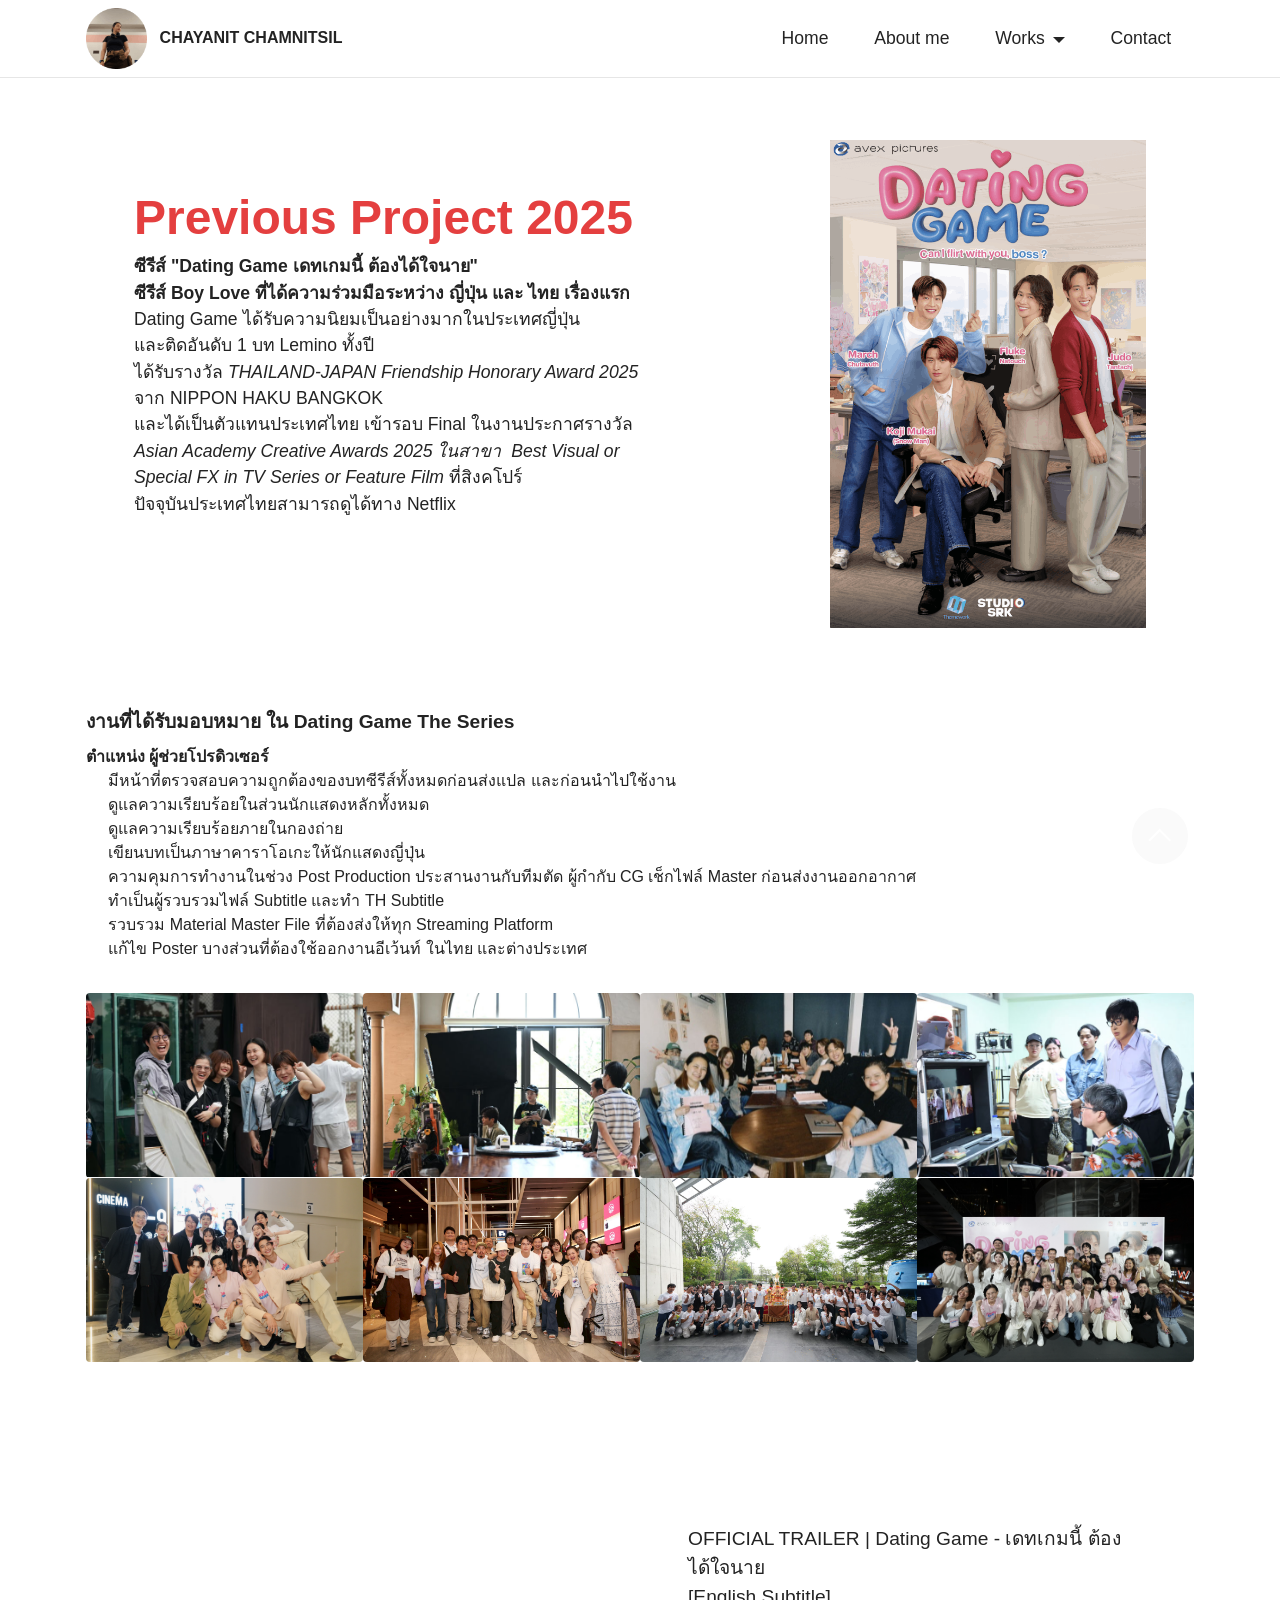
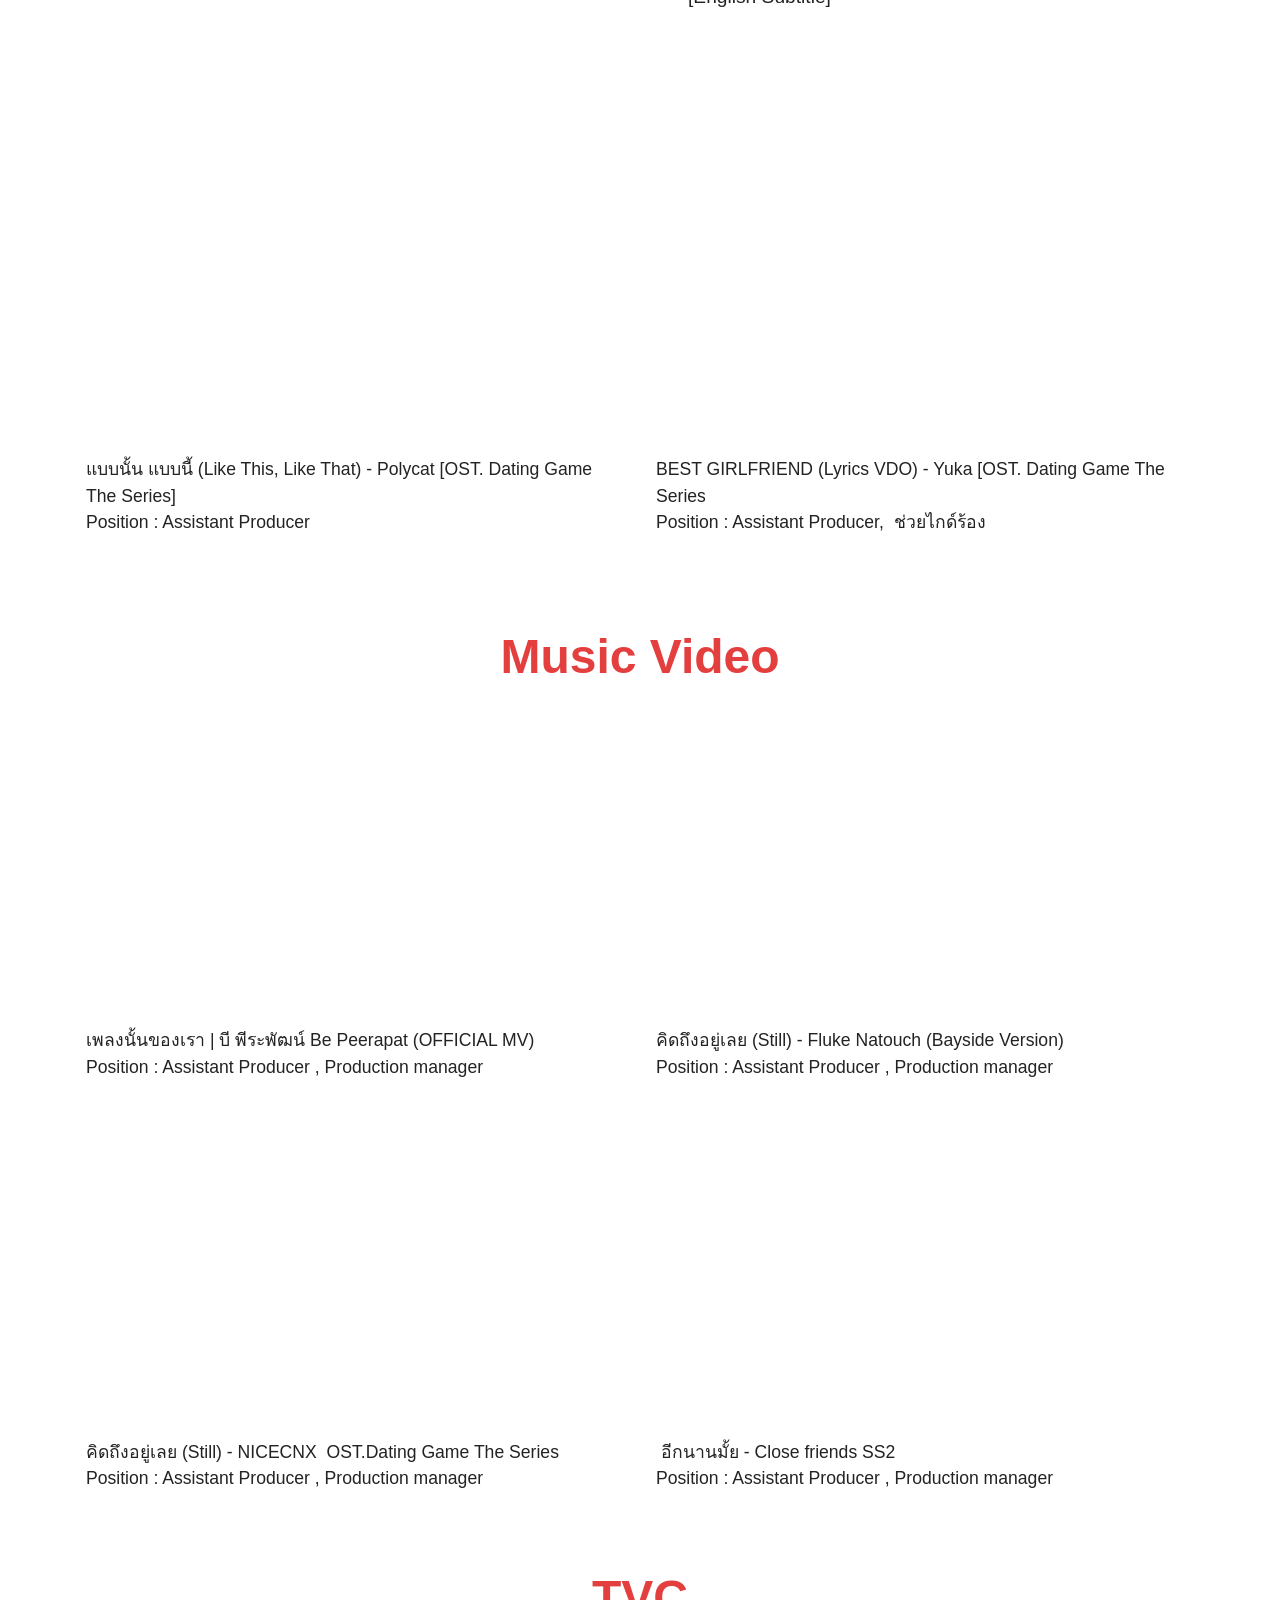
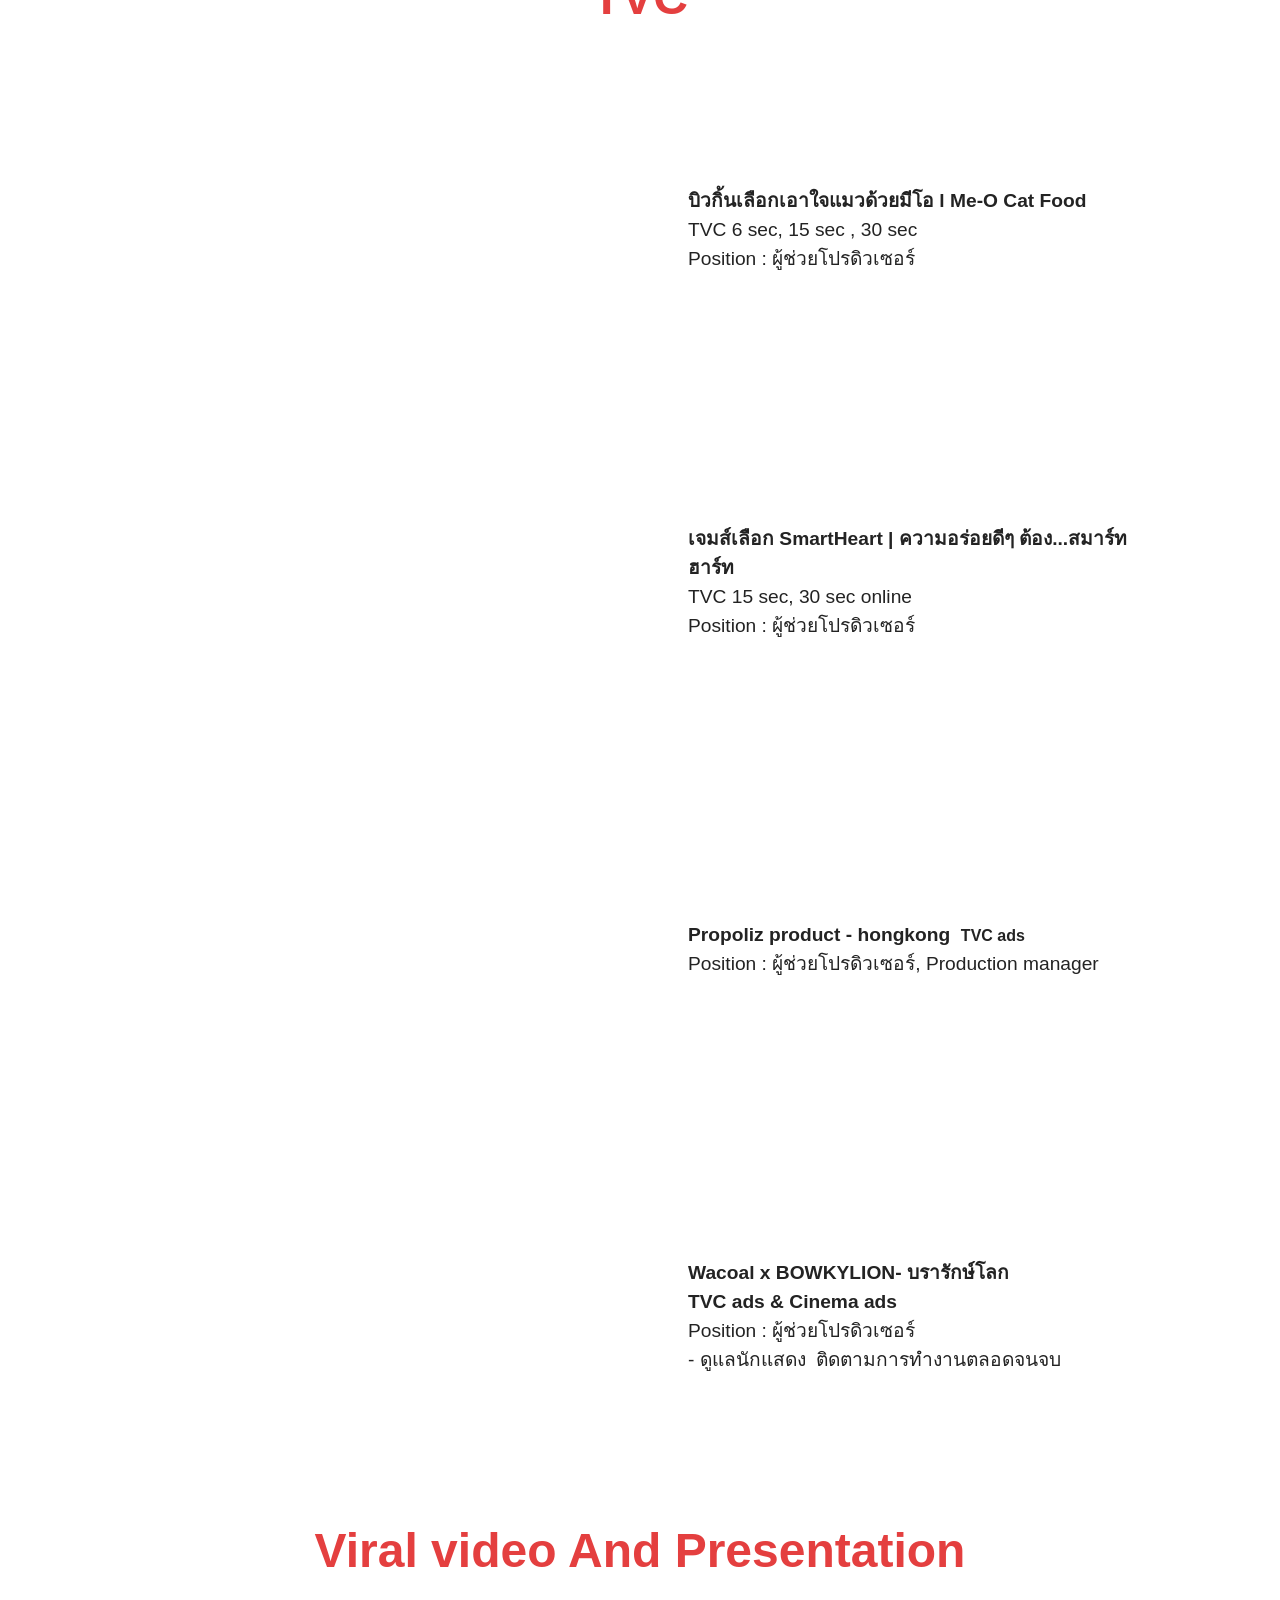
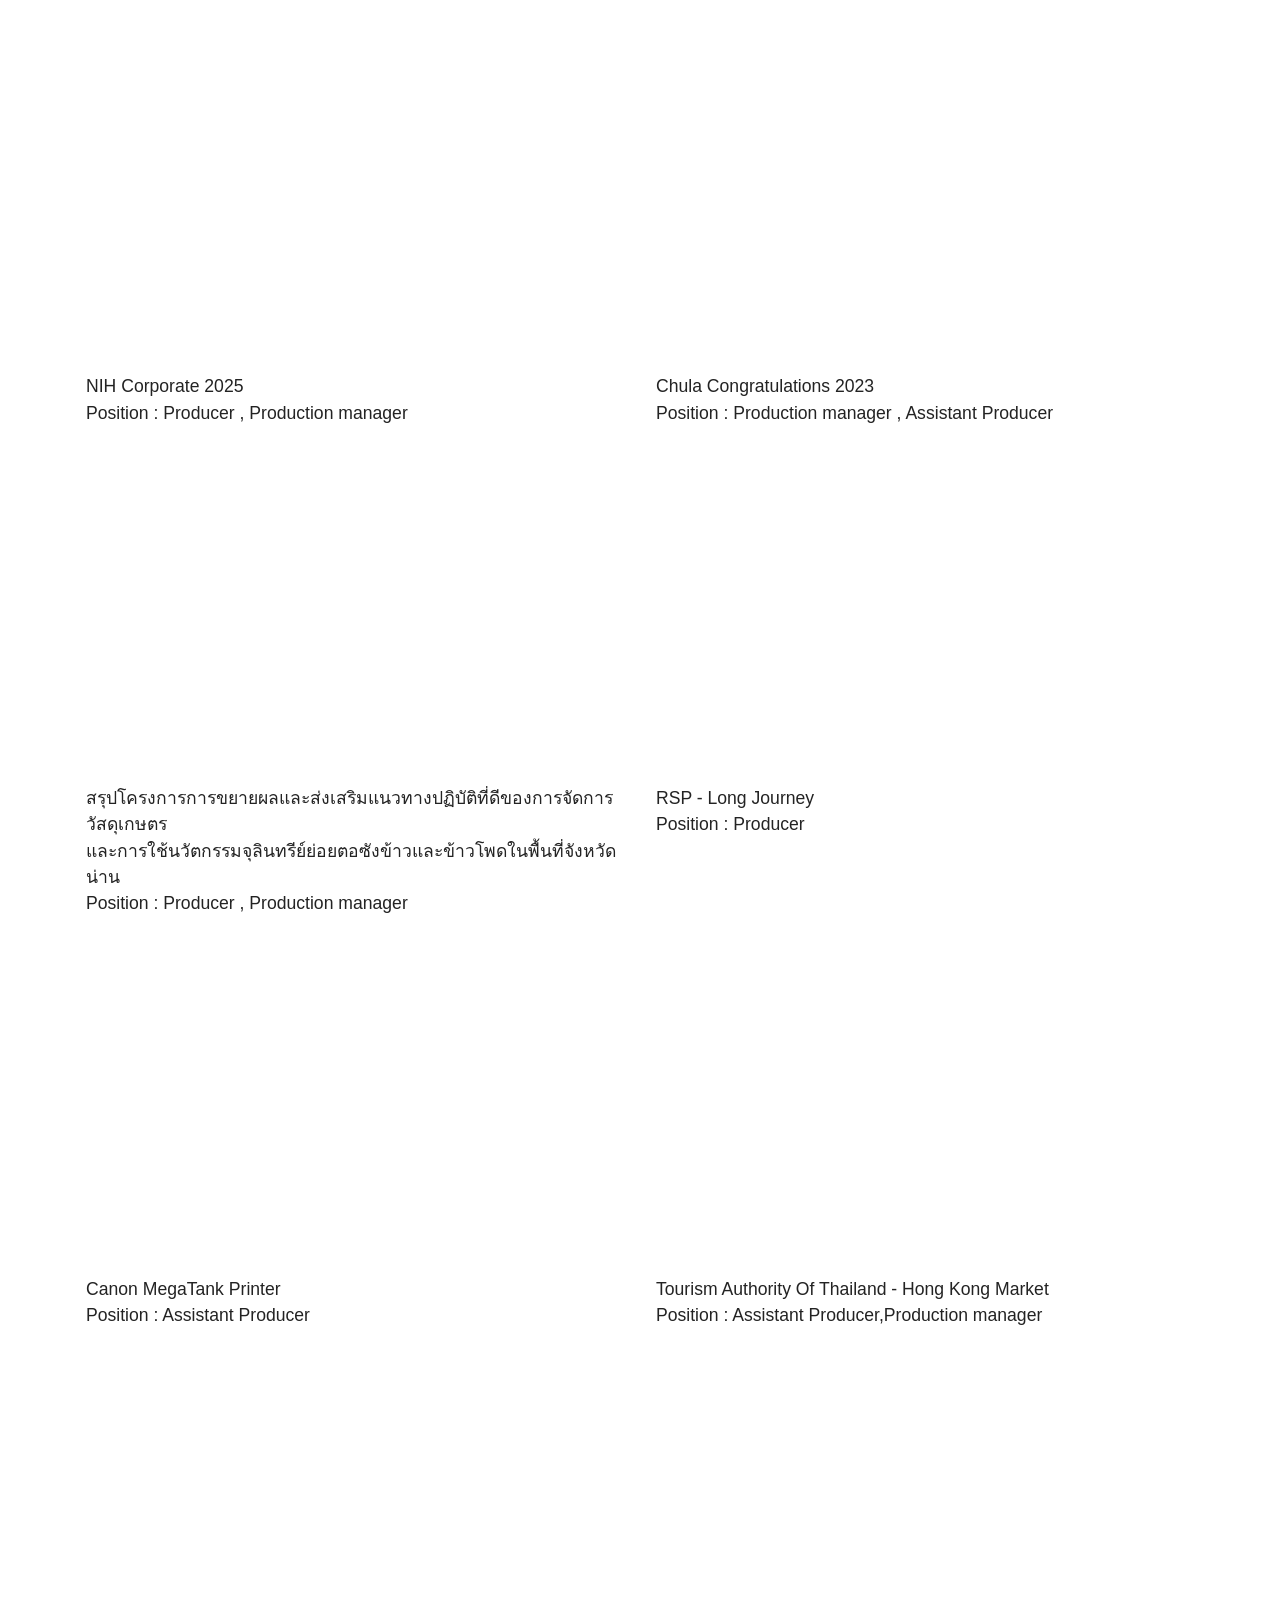
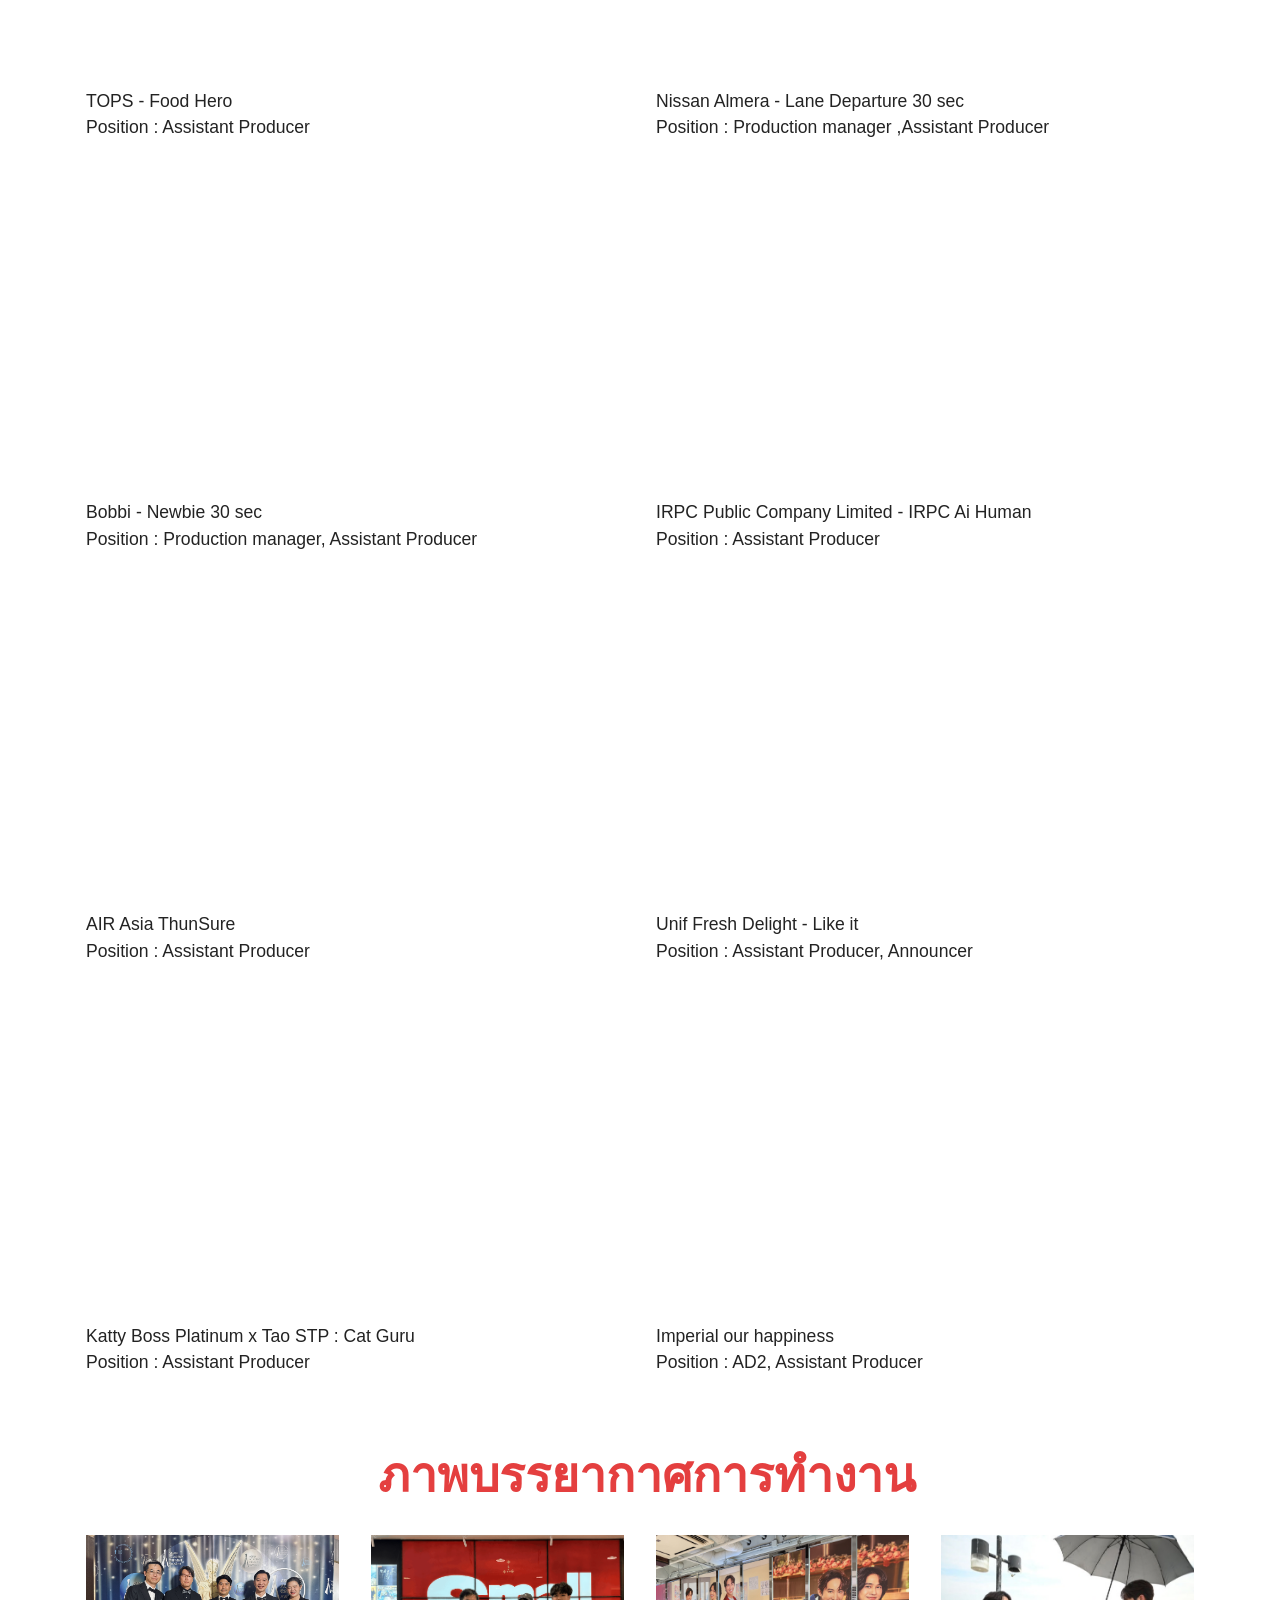
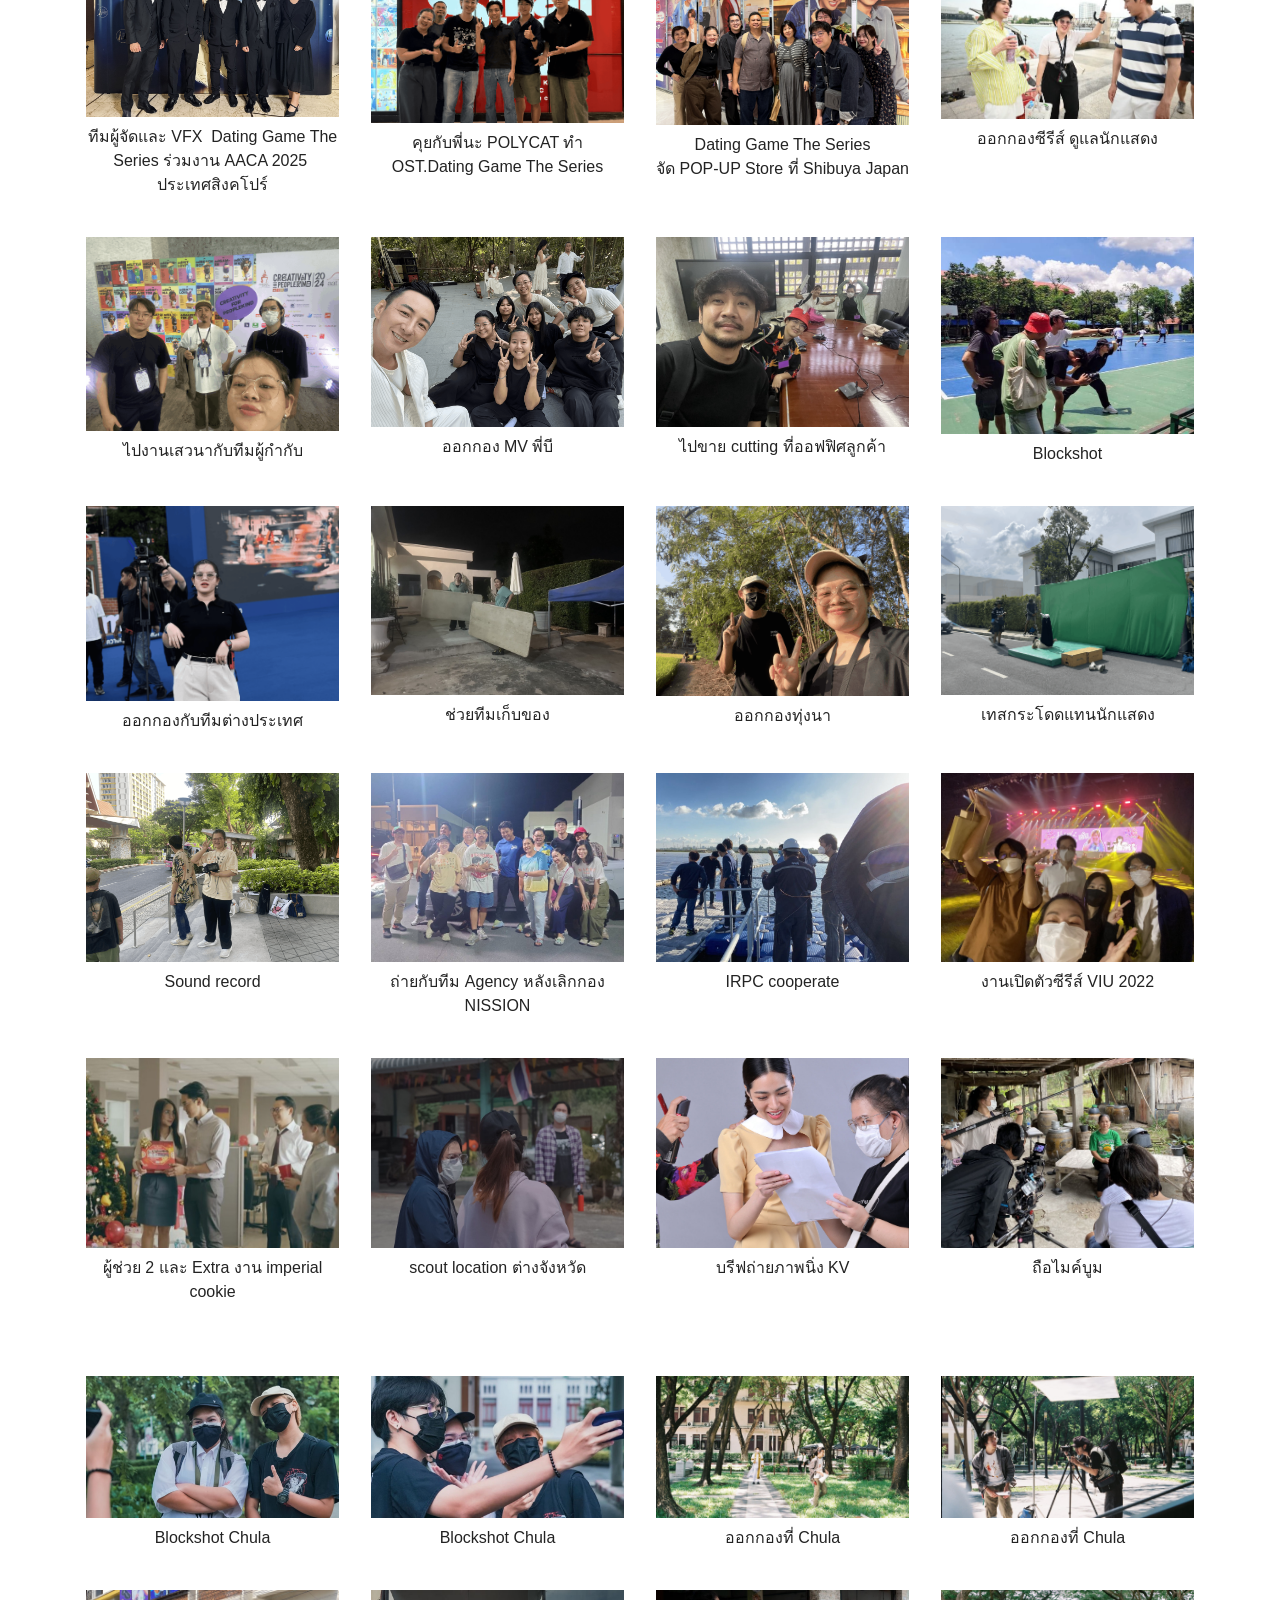
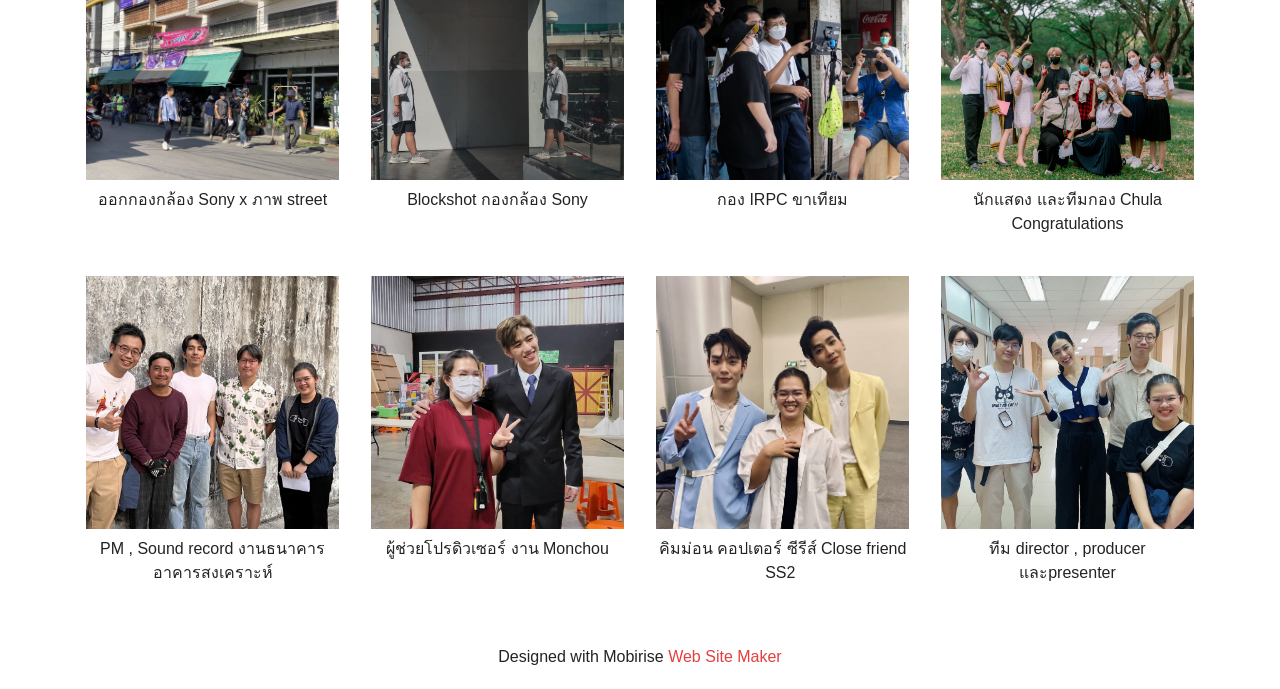
==== commit 5e8b3a0d: "create github pages" ====
--- a/page2.html
+++ b/page2.html
@@ -18,7 +18,7 @@
   <link rel="stylesheet" href="assets/theme/css/style.css">
   <link rel="preload" href="https://fonts.googleapis.com/css?family=IBM+Plex+Sans+Thai:100,200,300,400,500,600,700&display=swap" as="style" onload="this.onload=null;this.rel='stylesheet'">
   <noscript><link rel="stylesheet" href="https://fonts.googleapis.com/css?family=IBM+Plex+Sans+Thai:100,200,300,400,500,600,700&display=swap"></noscript>
-  <link rel="preload" as="style" href="assets/mobirise/css/mbr-additional.css?v=yHKjpr"><link rel="stylesheet" href="assets/mobirise/css/mbr-additional.css?v=yHKjpr" type="text/css">
+  <link rel="preload" as="style" href="assets/mobirise/css/mbr-additional.css?v=lTDCzu"><link rel="stylesheet" href="assets/mobirise/css/mbr-additional.css?v=lTDCzu" type="text/css">
 
   
   
@@ -491,88 +491,88 @@
         </div>
         <div class="row mbr-gallery mt-4">
             <div class="col-12 col-md-6 col-lg-3 item gallery-image active">
-                <div class="item-wrapper" data-toggle="modal" data-bs-toggle="modal" data-target="#vilU6HCnwb-modal" data-bs-target="#vilU6HCnwb-modal">
-                    <img class="w-100" src="assets/images/img-9865-3866x2900.webp" alt="Mobirise Website Builder" data-slide-to="0" data-bs-slide-to="0" data-target="#lb-vilU6HCnwb" data-bs-target="#lb-vilU6HCnwb">
+                <div class="item-wrapper" data-toggle="modal" data-bs-toggle="modal" data-target="#vilUwnY8WW-modal" data-bs-target="#vilUwnY8WW-modal">
+                    <img class="w-100" src="assets/images/img-9865-3866x2900.webp" alt="Mobirise Website Builder" data-slide-to="0" data-bs-slide-to="0" data-target="#lb-vilUwnY8WW" data-bs-target="#lb-vilUwnY8WW">
                     <div class="icon-wrapper">
                         <span class="mobi-mbri mobi-mbri-search mbr-iconfont mbr-iconfont-btn"></span>
                     </div>
                 </div>
                 <h6 class="mbr-item-subtitle mbr-fonts-style align-center mb-2 mt-2 display-7">ทีมผู้จัดและ VFX&nbsp; Dating Game The Series ร่วมงาน AACA 2025&nbsp; ประเทศสิงคโปร์</h6>
             </div><div class="col-12 col-md-6 col-lg-3 item gallery-image">
-                <div class="item-wrapper" data-toggle="modal" data-bs-toggle="modal" data-target="#vilU6HCnwb-modal" data-bs-target="#vilU6HCnwb-modal">
-                    <img class="w-100" src="assets/images/screenshot-2569-03-25-at-15.45.55-1130x952.webp" alt="Mobirise Website Builder" data-slide-to="1" data-bs-slide-to="1" data-target="#lb-vilU6HCnwb" data-bs-target="#lb-vilU6HCnwb">
+                <div class="item-wrapper" data-toggle="modal" data-bs-toggle="modal" data-target="#vilUwnY8WW-modal" data-bs-target="#vilUwnY8WW-modal">
+                    <img class="w-100" src="assets/images/screenshot-2569-03-25-at-15.45.55-1130x952.webp" alt="Mobirise Website Builder" data-slide-to="1" data-bs-slide-to="1" data-target="#lb-vilUwnY8WW" data-bs-target="#lb-vilUwnY8WW">
                     <div class="icon-wrapper">
                         <span class="mobi-mbri mobi-mbri-search mbr-iconfont mbr-iconfont-btn"></span>
                     </div>
                 </div>
                 <h6 class="mbr-item-subtitle mbr-fonts-style align-center mb-2 mt-2 display-7">คุยกับพี่นะ POLYCAT ทำ OST.Dating Game The Series</h6>
             </div><div class="col-12 col-md-6 col-lg-3 item gallery-image">
-                <div class="item-wrapper" data-toggle="modal" data-bs-toggle="modal" data-target="#vilU6HCnwb-modal" data-bs-target="#vilU6HCnwb-modal">
-                    <img class="w-100" src="assets/images/img-5267-5712x4284.webp" alt="Mobirise Website Builder" data-slide-to="2" data-bs-slide-to="2" data-target="#lb-vilU6HCnwb" data-bs-target="#lb-vilU6HCnwb">
+                <div class="item-wrapper" data-toggle="modal" data-bs-toggle="modal" data-target="#vilUwnY8WW-modal" data-bs-target="#vilUwnY8WW-modal">
+                    <img class="w-100" src="assets/images/img-5267-5712x4284.webp" alt="Mobirise Website Builder" data-slide-to="2" data-bs-slide-to="2" data-target="#lb-vilUwnY8WW" data-bs-target="#lb-vilUwnY8WW">
                     <div class="icon-wrapper">
                         <span class="mobi-mbri mobi-mbri-search mbr-iconfont mbr-iconfont-btn"></span>
                     </div>
                 </div>
                 <h6 class="mbr-item-subtitle mbr-fonts-style align-center mb-2 mt-2 display-7">Dating Game The Series <br>จัด POP-UP Store ที่ Shibuya Japan</h6>
             </div><div class="col-12 col-md-6 col-lg-3 item gallery-image">
-                <div class="item-wrapper" data-toggle="modal" data-bs-toggle="modal" data-target="#vilU6HCnwb-modal" data-bs-target="#vilU6HCnwb-modal">
-                    <img class="w-100" src="assets/images/line-album-260325-2-644x429.webp" alt="Mobirise Website Builder" data-slide-to="3" data-bs-slide-to="3" data-target="#lb-vilU6HCnwb" data-bs-target="#lb-vilU6HCnwb">
+                <div class="item-wrapper" data-toggle="modal" data-bs-toggle="modal" data-target="#vilUwnY8WW-modal" data-bs-target="#vilUwnY8WW-modal">
+                    <img class="w-100" src="assets/images/line-album-260325-2-644x429.webp" alt="Mobirise Website Builder" data-slide-to="3" data-bs-slide-to="3" data-target="#lb-vilUwnY8WW" data-bs-target="#lb-vilUwnY8WW">
                     <div class="icon-wrapper">
                         <span class="mobi-mbri mobi-mbri-search mbr-iconfont mbr-iconfont-btn"></span>
                     </div>
                 </div>
                 <h6 class="mbr-item-subtitle mbr-fonts-style align-center mb-2 mt-2 display-7">ออกกองซีรีส์ ดูแลนักแสดง</h6>
             </div><div class="col-12 col-md-6 col-lg-3 item gallery-image">
-                <div class="item-wrapper" data-toggle="modal" data-bs-toggle="modal" data-target="#vilU6HCnwb-modal" data-bs-target="#vilU6HCnwb-modal">
-                    <img class="w-100" src="assets/images/screenshot-2569-03-26-at-16.00.15-596x457.webp" alt="Mobirise Website Builder" data-slide-to="4" data-bs-slide-to="4" data-target="#lb-vilU6HCnwb" data-bs-target="#lb-vilU6HCnwb">
+                <div class="item-wrapper" data-toggle="modal" data-bs-toggle="modal" data-target="#vilUwnY8WW-modal" data-bs-target="#vilUwnY8WW-modal">
+                    <img class="w-100" src="assets/images/screenshot-2569-03-26-at-16.00.15-596x457.webp" alt="Mobirise Website Builder" data-slide-to="4" data-bs-slide-to="4" data-target="#lb-vilUwnY8WW" data-bs-target="#lb-vilUwnY8WW">
                     <div class="icon-wrapper">
                         <span class="mobi-mbri mobi-mbri-search mbr-iconfont mbr-iconfont-btn"></span>
                     </div>
                 </div>
                 <h6 class="mbr-item-subtitle mbr-fonts-style align-center mb-2 mt-2 display-7">ไปงานเสวนากับทีมผู้กำกับ</h6>
             </div><div class="col-12 col-md-6 col-lg-3 item gallery-image">
-                <div class="item-wrapper" data-toggle="modal" data-bs-toggle="modal" data-target="#vilU6HCnwb-modal" data-bs-target="#vilU6HCnwb-modal">
-                    <img class="w-100" src="assets/images/screenshot-2569-03-26-at-16.05.10-1988x1490.webp" alt="Mobirise Website Builder" data-slide-to="5" data-bs-slide-to="5" data-target="#lb-vilU6HCnwb" data-bs-target="#lb-vilU6HCnwb">
+                <div class="item-wrapper" data-toggle="modal" data-bs-toggle="modal" data-target="#vilUwnY8WW-modal" data-bs-target="#vilUwnY8WW-modal">
+                    <img class="w-100" src="assets/images/screenshot-2569-03-26-at-16.05.10-1988x1490.webp" alt="Mobirise Website Builder" data-slide-to="5" data-bs-slide-to="5" data-target="#lb-vilUwnY8WW" data-bs-target="#lb-vilUwnY8WW">
                     <div class="icon-wrapper">
                         <span class="mobi-mbri mobi-mbri-search mbr-iconfont mbr-iconfont-btn"></span>
                     </div>
                 </div>
                 <h6 class="mbr-item-subtitle mbr-fonts-style align-center mb-2 mt-2 display-7">ออกกอง MV พี่บี</h6>
             </div><div class="col-12 col-md-6 col-lg-3 item gallery-image">
-                <div class="item-wrapper" data-toggle="modal" data-bs-toggle="modal" data-target="#vilU6HCnwb-modal" data-bs-target="#vilU6HCnwb-modal">
-                    <img class="w-100" src="assets/images/img-4920-1477x1108.webp" alt="Mobirise Website Builder" data-slide-to="6" data-bs-slide-to="6" data-target="#lb-vilU6HCnwb" data-bs-target="#lb-vilU6HCnwb">
+                <div class="item-wrapper" data-toggle="modal" data-bs-toggle="modal" data-target="#vilUwnY8WW-modal" data-bs-target="#vilUwnY8WW-modal">
+                    <img class="w-100" src="assets/images/img-4920-1477x1108.webp" alt="Mobirise Website Builder" data-slide-to="6" data-bs-slide-to="6" data-target="#lb-vilUwnY8WW" data-bs-target="#lb-vilUwnY8WW">
                     <div class="icon-wrapper">
                         <span class="mobi-mbri mobi-mbri-search mbr-iconfont mbr-iconfont-btn"></span>
                     </div>
                 </div>
                 <h6 class="mbr-item-subtitle mbr-fonts-style align-center mb-2 mt-2 display-7">ไปขาย cutting ที่ออฟฟิศลูกค้า</h6>
             </div><div class="col-12 col-md-6 col-lg-3 item gallery-image">
-                <div class="item-wrapper" data-toggle="modal" data-bs-toggle="modal" data-target="#vilU6HCnwb-modal" data-bs-target="#vilU6HCnwb-modal">
-                    <img class="w-100" src="assets/images/img-8743-960x540.webp" alt="Mobirise Website Builder" data-slide-to="7" data-bs-slide-to="7" data-target="#lb-vilU6HCnwb" data-bs-target="#lb-vilU6HCnwb">
+                <div class="item-wrapper" data-toggle="modal" data-bs-toggle="modal" data-target="#vilUwnY8WW-modal" data-bs-target="#vilUwnY8WW-modal">
+                    <img class="w-100" src="assets/images/img-8743-960x540.webp" alt="Mobirise Website Builder" data-slide-to="7" data-bs-slide-to="7" data-target="#lb-vilUwnY8WW" data-bs-target="#lb-vilUwnY8WW">
                     <div class="icon-wrapper">
                         <span class="mobi-mbri mobi-mbri-search mbr-iconfont mbr-iconfont-btn"></span>
                     </div>
                 </div>
                 <h6 class="mbr-item-subtitle mbr-fonts-style align-center mb-2 mt-2 display-7">Blockshot</h6>
             </div><div class="col-12 col-md-6 col-lg-3 item gallery-image">
-                <div class="item-wrapper" data-toggle="modal" data-bs-toggle="modal" data-target="#vilU6HCnwb-modal" data-bs-target="#vilU6HCnwb-modal">
-                    <img class="w-100" src="assets/images/screenshot-2569-03-26-at-16.00.02-1124x1314.webp" alt="Mobirise Website Builder" data-slide-to="8" data-bs-slide-to="8" data-target="#lb-vilU6HCnwb" data-bs-target="#lb-vilU6HCnwb">
+                <div class="item-wrapper" data-toggle="modal" data-bs-toggle="modal" data-target="#vilUwnY8WW-modal" data-bs-target="#vilUwnY8WW-modal">
+                    <img class="w-100" src="assets/images/screenshot-2569-03-26-at-16.00.02-1124x1314.webp" alt="Mobirise Website Builder" data-slide-to="8" data-bs-slide-to="8" data-target="#lb-vilUwnY8WW" data-bs-target="#lb-vilUwnY8WW">
                     <div class="icon-wrapper">
                         <span class="mobi-mbri mobi-mbri-search mbr-iconfont mbr-iconfont-btn"></span>
                     </div>
                 </div>
                 <h6 class="mbr-item-subtitle mbr-fonts-style align-center mb-2 mt-2 display-7">ออกกองกับทีมต่างประเทศ</h6>
             </div><div class="col-12 col-md-6 col-lg-3 item gallery-image">
-                <div class="item-wrapper" data-toggle="modal" data-bs-toggle="modal" data-target="#vilU6HCnwb-modal" data-bs-target="#vilU6HCnwb-modal">
-                    <img class="w-100" src="assets/images/img-2450-1477x1108.webp" alt="Mobirise Website Builder" data-slide-to="9" data-bs-slide-to="9" data-target="#lb-vilU6HCnwb" data-bs-target="#lb-vilU6HCnwb">
+                <div class="item-wrapper" data-toggle="modal" data-bs-toggle="modal" data-target="#vilUwnY8WW-modal" data-bs-target="#vilUwnY8WW-modal">
+                    <img class="w-100" src="assets/images/img-2450-1477x1108.webp" alt="Mobirise Website Builder" data-slide-to="9" data-bs-slide-to="9" data-target="#lb-vilUwnY8WW" data-bs-target="#lb-vilUwnY8WW">
                     <div class="icon-wrapper">
                         <span class="mobi-mbri mobi-mbri-search mbr-iconfont mbr-iconfont-btn"></span>
                     </div>
                 </div>
                 <h6 class="mbr-item-subtitle mbr-fonts-style align-center mb-2 mt-2 display-7">ช่วยทีมเก็บของ</h6>
             </div><div class="col-12 col-md-6 col-lg-3 item gallery-image">
-                <div class="item-wrapper" data-toggle="modal" data-bs-toggle="modal" data-target="#vilU6HCnwb-modal" data-bs-target="#vilU6HCnwb-modal">
-                    <img class="w-100" src="assets/images/screenshot-2569-03-26-at-15.42.50-596x449.webp" alt="Mobirise Website Builder" data-slide-to="10" data-bs-slide-to="10" data-target="#lb-vilU6HCnwb" data-bs-target="#lb-vilU6HCnwb">
+                <div class="item-wrapper" data-toggle="modal" data-bs-toggle="modal" data-target="#vilUwnY8WW-modal" data-bs-target="#vilUwnY8WW-modal">
+                    <img class="w-100" src="assets/images/screenshot-2569-03-26-at-15.42.50-596x449.webp" alt="Mobirise Website Builder" data-slide-to="10" data-bs-slide-to="10" data-target="#lb-vilUwnY8WW" data-bs-target="#lb-vilUwnY8WW">
                     <div class="icon-wrapper">
                         <span class="mobi-mbri mobi-mbri-search mbr-iconfont mbr-iconfont-btn"></span>
                     </div>
@@ -580,24 +580,24 @@
                 <h6 class="mbr-item-subtitle mbr-fonts-style align-center mb-2 mt-2 display-7">ออกกองทุ่งนา</h6>
             </div>
             <div class="col-12 col-md-6 col-lg-3 item gallery-image">
-                <div class="item-wrapper" data-toggle="modal" data-bs-toggle="modal" data-target="#vilU6HCnwb-modal" data-bs-target="#vilU6HCnwb-modal">
-                    <img class="w-100" src="assets/images/screenshot-2569-03-26-at-15.43.51-1076x790.webp" alt="Mobirise Website Builder" data-slide-to="11" data-bs-slide-to="11" data-target="#lb-vilU6HCnwb" data-bs-target="#lb-vilU6HCnwb">
+                <div class="item-wrapper" data-toggle="modal" data-bs-toggle="modal" data-target="#vilUwnY8WW-modal" data-bs-target="#vilUwnY8WW-modal">
+                    <img class="w-100" src="assets/images/screenshot-2569-03-26-at-15.43.51-1076x790.webp" alt="Mobirise Website Builder" data-slide-to="11" data-bs-slide-to="11" data-target="#lb-vilUwnY8WW" data-bs-target="#lb-vilUwnY8WW">
                     <div class="icon-wrapper">
                         <span class="mobi-mbri mobi-mbri-search mbr-iconfont mbr-iconfont-btn"></span>
                     </div>
                 </div>
                 <h6 class="mbr-item-subtitle mbr-fonts-style align-center mb-2 mt-2 display-7">เทสกระโดดแทนนักแสดง</h6>
             </div><div class="col-12 col-md-6 col-lg-3 item gallery-image">
-                <div class="item-wrapper" data-toggle="modal" data-bs-toggle="modal" data-target="#vilU6HCnwb-modal" data-bs-target="#vilU6HCnwb-modal">
-                    <img class="w-100" src="assets/images/screenshot-2569-03-26-at-15.43.03-2018x1508.webp" alt="Mobirise Website Builder" data-slide-to="12" data-bs-slide-to="12" data-target="#lb-vilU6HCnwb" data-bs-target="#lb-vilU6HCnwb">
+                <div class="item-wrapper" data-toggle="modal" data-bs-toggle="modal" data-target="#vilUwnY8WW-modal" data-bs-target="#vilUwnY8WW-modal">
+                    <img class="w-100" src="assets/images/screenshot-2569-03-26-at-15.43.03-2018x1508.webp" alt="Mobirise Website Builder" data-slide-to="12" data-bs-slide-to="12" data-target="#lb-vilUwnY8WW" data-bs-target="#lb-vilUwnY8WW">
                     <div class="icon-wrapper">
                         <span class="mobi-mbri mobi-mbri-search mbr-iconfont mbr-iconfont-btn"></span>
                     </div>
                 </div>
                 <h6 class="mbr-item-subtitle mbr-fonts-style align-center mb-2 mt-2 display-7">Sound record</h6>
             </div><div class="col-12 col-md-6 col-lg-3 item gallery-image">
-                <div class="item-wrapper" data-toggle="modal" data-bs-toggle="modal" data-target="#vilU6HCnwb-modal" data-bs-target="#vilU6HCnwb-modal">
-                    <img class="w-100" src="assets/images/img-5732-1706x960.webp" alt="Mobirise Website Builder" data-slide-to="13" data-bs-slide-to="13" data-target="#lb-vilU6HCnwb" data-bs-target="#lb-vilU6HCnwb">
+                <div class="item-wrapper" data-toggle="modal" data-bs-toggle="modal" data-target="#vilUwnY8WW-modal" data-bs-target="#vilUwnY8WW-modal">
+                    <img class="w-100" src="assets/images/img-5732-1706x960.webp" alt="Mobirise Website Builder" data-slide-to="13" data-bs-slide-to="13" data-target="#lb-vilUwnY8WW" data-bs-target="#lb-vilUwnY8WW">
                     <div class="icon-wrapper">
                         <span class="mobi-mbri mobi-mbri-search mbr-iconfont mbr-iconfont-btn"></span>
                     </div>
@@ -605,16 +605,16 @@
                 <h6 class="mbr-item-subtitle mbr-fonts-style align-center mb-2 mt-2 display-7">ถ่ายกับทีม Agency หลังเลิกกอง NISSION</h6>
             </div>
             <div class="col-12 col-md-6 col-lg-3 item gallery-image">
-                <div class="item-wrapper" data-toggle="modal" data-bs-toggle="modal" data-target="#vilU6HCnwb-modal" data-bs-target="#vilU6HCnwb-modal">
-                    <img class="w-100" src="assets/images/img-4711-1076x605.webp" alt="Mobirise Website Builder" data-slide-to="14" data-bs-slide-to="14" data-target="#lb-vilU6HCnwb" data-bs-target="#lb-vilU6HCnwb">
+                <div class="item-wrapper" data-toggle="modal" data-bs-toggle="modal" data-target="#vilUwnY8WW-modal" data-bs-target="#vilUwnY8WW-modal">
+                    <img class="w-100" src="assets/images/img-4711-1076x605.webp" alt="Mobirise Website Builder" data-slide-to="14" data-bs-slide-to="14" data-target="#lb-vilUwnY8WW" data-bs-target="#lb-vilUwnY8WW">
                     <div class="icon-wrapper">
                         <span class="mobi-mbri mobi-mbri-search mbr-iconfont mbr-iconfont-btn"></span>
                     </div>
                 </div>
                 <h6 class="mbr-item-subtitle mbr-fonts-style align-center mb-2 mt-2 display-7">IRPC cooperate</h6>
             </div><div class="col-12 col-md-6 col-lg-3 item gallery-image">
-                <div class="item-wrapper" data-toggle="modal" data-bs-toggle="modal" data-target="#vilU6HCnwb-modal" data-bs-target="#vilU6HCnwb-modal">
-                    <img class="w-100" src="assets/images/img-3857-1076x807.webp" alt="Mobirise Website Builder" data-slide-to="15" data-bs-slide-to="15" data-target="#lb-vilU6HCnwb" data-bs-target="#lb-vilU6HCnwb">
+                <div class="item-wrapper" data-toggle="modal" data-bs-toggle="modal" data-target="#vilUwnY8WW-modal" data-bs-target="#vilUwnY8WW-modal">
+                    <img class="w-100" src="assets/images/img-3857-1076x807.webp" alt="Mobirise Website Builder" data-slide-to="15" data-bs-slide-to="15" data-target="#lb-vilUwnY8WW" data-bs-target="#lb-vilUwnY8WW">
                     <div class="icon-wrapper">
                         <span class="mobi-mbri mobi-mbri-search mbr-iconfont mbr-iconfont-btn"></span>
                     </div>
@@ -622,32 +622,32 @@
                 <h6 class="mbr-item-subtitle mbr-fonts-style align-center mb-2 mt-2 display-7">งานเปิดตัวซีรีส์ VIU 2022</h6>
             </div>
             <div class="col-12 col-md-6 col-lg-3 item gallery-image">
-                <div class="item-wrapper" data-toggle="modal" data-bs-toggle="modal" data-target="#vilU6HCnwb-modal" data-bs-target="#vilU6HCnwb-modal">
-                    <img class="w-100" src="assets/images/line-album-resume-230623-10-1076x605.webp" alt="Mobirise Website Builder" data-slide-to="16" data-bs-slide-to="16" data-target="#lb-vilU6HCnwb" data-bs-target="#lb-vilU6HCnwb">
+                <div class="item-wrapper" data-toggle="modal" data-bs-toggle="modal" data-target="#vilUwnY8WW-modal" data-bs-target="#vilUwnY8WW-modal">
+                    <img class="w-100" src="assets/images/line-album-resume-230623-10-1076x605.webp" alt="Mobirise Website Builder" data-slide-to="16" data-bs-slide-to="16" data-target="#lb-vilUwnY8WW" data-bs-target="#lb-vilUwnY8WW">
                     <div class="icon-wrapper">
                         <span class="mobi-mbri mobi-mbri-search mbr-iconfont mbr-iconfont-btn"></span>
                     </div>
                 </div>
                 <h6 class="mbr-item-subtitle mbr-fonts-style align-center mb-2 mt-2 display-7">ผู้ช่วย 2 และ Extra งาน imperial cookie</h6>
             </div><div class="col-12 col-md-6 col-lg-3 item gallery-image">
-                <div class="item-wrapper" data-toggle="modal" data-bs-toggle="modal" data-target="#vilU6HCnwb-modal" data-bs-target="#vilU6HCnwb-modal">
-                    <img class="w-100" src="assets/images/4857843952263019367.2d58f384263a42a792aae0012699a955.23030721-2048x1023.webp" alt="Mobirise Website Builder" data-slide-to="17" data-bs-slide-to="17" data-target="#lb-vilU6HCnwb" data-bs-target="#lb-vilU6HCnwb">
+                <div class="item-wrapper" data-toggle="modal" data-bs-toggle="modal" data-target="#vilUwnY8WW-modal" data-bs-target="#vilUwnY8WW-modal">
+                    <img class="w-100" src="assets/images/4857843952263019367.2d58f384263a42a792aae0012699a955.23030721-2048x1023.webp" alt="Mobirise Website Builder" data-slide-to="17" data-bs-slide-to="17" data-target="#lb-vilUwnY8WW" data-bs-target="#lb-vilUwnY8WW">
                     <div class="icon-wrapper">
                         <span class="mobi-mbri mobi-mbri-search mbr-iconfont mbr-iconfont-btn"></span>
                     </div>
                 </div>
                 <h6 class="mbr-item-subtitle mbr-fonts-style align-center mb-2 mt-2 display-7">scout location ต่างจังหวัด</h6>
             </div><div class="col-12 col-md-6 col-lg-3 item gallery-image">
-                <div class="item-wrapper" data-toggle="modal" data-bs-toggle="modal" data-target="#vilU6HCnwb-modal" data-bs-target="#vilU6HCnwb-modal">
-                    <img class="w-100" src="assets/images/img-8972-1331x2000.webp" alt="Mobirise Website Builder" data-slide-to="18" data-bs-slide-to="18" data-target="#lb-vilU6HCnwb" data-bs-target="#lb-vilU6HCnwb">
+                <div class="item-wrapper" data-toggle="modal" data-bs-toggle="modal" data-target="#vilUwnY8WW-modal" data-bs-target="#vilUwnY8WW-modal">
+                    <img class="w-100" src="assets/images/img-8972-1331x2000.webp" alt="Mobirise Website Builder" data-slide-to="18" data-bs-slide-to="18" data-target="#lb-vilUwnY8WW" data-bs-target="#lb-vilUwnY8WW">
                     <div class="icon-wrapper">
                         <span class="mobi-mbri mobi-mbri-search mbr-iconfont mbr-iconfont-btn"></span>
                     </div>
                 </div>
                 <h6 class="mbr-item-subtitle mbr-fonts-style align-center mb-2 mt-2 display-7">บรีฟถ่ายภาพนิ่ง KV</h6>
             </div><div class="col-12 col-md-6 col-lg-3 item gallery-image">
-                <div class="item-wrapper" data-toggle="modal" data-bs-toggle="modal" data-target="#vilU6HCnwb-modal" data-bs-target="#vilU6HCnwb-modal">
-                    <img class="w-100" src="assets/images/img-5254-1076x1435.webp" alt="Mobirise Website Builder" data-slide-to="19" data-bs-slide-to="19" data-target="#lb-vilU6HCnwb" data-bs-target="#lb-vilU6HCnwb">
+                <div class="item-wrapper" data-toggle="modal" data-bs-toggle="modal" data-target="#vilUwnY8WW-modal" data-bs-target="#vilUwnY8WW-modal">
+                    <img class="w-100" src="assets/images/img-5254-1076x1435.webp" alt="Mobirise Website Builder" data-slide-to="19" data-bs-slide-to="19" data-target="#lb-vilUwnY8WW" data-bs-target="#lb-vilUwnY8WW">
                     <div class="icon-wrapper">
                         <span class="mobi-mbri mobi-mbri-search mbr-iconfont mbr-iconfont-btn"></span>
                     </div>
@@ -656,11 +656,11 @@
             </div>
         </div>
 
-        <div class="modal mbr-slider" tabindex="-1" role="dialog" aria-hidden="true" id="vilU6HCnwb-modal">
+        <div class="modal mbr-slider" tabindex="-1" role="dialog" aria-hidden="true" id="vilUwnY8WW-modal">
             <div class="modal-dialog" role="document">
                 <div class="modal-content">
                     <div class="modal-body">
-                        <div class="carousel slide" id="lb-vilU6HCnwb" data-interval="5000" data-bs-interval="5000">
+                        <div class="carousel slide" id="lb-vilUwnY8WW" data-interval="5000" data-bs-interval="5000">
                             <div class="carousel-inner">
                                 <div class="carousel-item active">
                                     <img class="d-block w-100" src="assets/images/img-9865-3866x2900.webp" alt="Mobirise Website Builder">
@@ -708,18 +708,18 @@
                                 </div>
                             </div>
                             <ol class="carousel-indicators">
-                                <li data-slide-to="0" data-bs-slide-to="0" class="active" data-target="#lb-vilU6HCnwb" data-bs-target="#lb-vilU6HCnwb"></li><li data-slide-to="1" data-bs-slide-to="1" class="" data-target="#lb-vilU6HCnwb" data-bs-target="#lb-vilU6HCnwb"></li><li data-slide-to="2" data-bs-slide-to="2" class="" data-target="#lb-vilU6HCnwb" data-bs-target="#lb-vilU6HCnwb"></li><li data-slide-to="3" data-bs-slide-to="3" class="" data-target="#lb-vilU6HCnwb" data-bs-target="#lb-vilU6HCnwb"></li><li data-slide-to="4" data-bs-slide-to="4" class="" data-target="#lb-vilU6HCnwb" data-bs-target="#lb-vilU6HCnwb"></li><li data-slide-to="5" data-bs-slide-to="5" class="" data-target="#lb-vilU6HCnwb" data-bs-target="#lb-vilU6HCnwb"></li><li data-slide-to="6" data-bs-slide-to="6" class="" data-target="#lb-vilU6HCnwb" data-bs-target="#lb-vilU6HCnwb"></li><li data-slide-to="7" data-bs-slide-to="7" class="" data-target="#lb-vilU6HCnwb" data-bs-target="#lb-vilU6HCnwb"></li><li data-slide-to="8" data-bs-slide-to="8" class="" data-target="#lb-vilU6HCnwb" data-bs-target="#lb-vilU6HCnwb"></li><li data-slide-to="9" data-bs-slide-to="9" class="" data-target="#lb-vilU6HCnwb" data-bs-target="#lb-vilU6HCnwb"></li><li data-slide-to="10" data-bs-slide-to="10" class="" data-target="#lb-vilU6HCnwb" data-bs-target="#lb-vilU6HCnwb"></li>
-                                <li data-slide-to="11" data-bs-slide-to="11" data-target="#lb-vilU6HCnwb" data-bs-target="#lb-vilU6HCnwb"></li><li data-slide-to="12" data-bs-slide-to="12" data-target="#lb-vilU6HCnwb" data-bs-target="#lb-vilU6HCnwb"></li><li data-slide-to="13" data-bs-slide-to="13" data-target="#lb-vilU6HCnwb" data-bs-target="#lb-vilU6HCnwb"></li><li data-slide-to="14" data-bs-slide-to="14" data-target="#lb-vilU6HCnwb" data-bs-target="#lb-vilU6HCnwb"></li>
-                                <li data-slide-to="15" data-bs-slide-to="15" data-target="#lb-vilU6HCnwb" data-bs-target="#lb-vilU6HCnwb"></li><li data-slide-to="16" data-bs-slide-to="16" data-target="#lb-vilU6HCnwb" data-bs-target="#lb-vilU6HCnwb"></li>
-                                <li data-slide-to="17" data-bs-slide-to="17" data-target="#lb-vilU6HCnwb" data-bs-target="#lb-vilU6HCnwb"></li><li data-slide-to="18" data-bs-slide-to="18" data-target="#lb-vilU6HCnwb" data-bs-target="#lb-vilU6HCnwb"></li><li data-slide-to="19" data-bs-slide-to="19" data-target="#lb-vilU6HCnwb" data-bs-target="#lb-vilU6HCnwb"></li>
+                                <li data-slide-to="0" data-bs-slide-to="0" class="active" data-target="#lb-vilUwnY8WW" data-bs-target="#lb-vilUwnY8WW"></li><li data-slide-to="1" data-bs-slide-to="1" class="" data-target="#lb-vilUwnY8WW" data-bs-target="#lb-vilUwnY8WW"></li><li data-slide-to="2" data-bs-slide-to="2" class="" data-target="#lb-vilUwnY8WW" data-bs-target="#lb-vilUwnY8WW"></li><li data-slide-to="3" data-bs-slide-to="3" class="" data-target="#lb-vilUwnY8WW" data-bs-target="#lb-vilUwnY8WW"></li><li data-slide-to="4" data-bs-slide-to="4" class="" data-target="#lb-vilUwnY8WW" data-bs-target="#lb-vilUwnY8WW"></li><li data-slide-to="5" data-bs-slide-to="5" class="" data-target="#lb-vilUwnY8WW" data-bs-target="#lb-vilUwnY8WW"></li><li data-slide-to="6" data-bs-slide-to="6" class="" data-target="#lb-vilUwnY8WW" data-bs-target="#lb-vilUwnY8WW"></li><li data-slide-to="7" data-bs-slide-to="7" class="" data-target="#lb-vilUwnY8WW" data-bs-target="#lb-vilUwnY8WW"></li><li data-slide-to="8" data-bs-slide-to="8" class="" data-target="#lb-vilUwnY8WW" data-bs-target="#lb-vilUwnY8WW"></li><li data-slide-to="9" data-bs-slide-to="9" class="" data-target="#lb-vilUwnY8WW" data-bs-target="#lb-vilUwnY8WW"></li><li data-slide-to="10" data-bs-slide-to="10" class="" data-target="#lb-vilUwnY8WW" data-bs-target="#lb-vilUwnY8WW"></li>
+                                <li data-slide-to="11" data-bs-slide-to="11" data-target="#lb-vilUwnY8WW" data-bs-target="#lb-vilUwnY8WW"></li><li data-slide-to="12" data-bs-slide-to="12" data-target="#lb-vilUwnY8WW" data-bs-target="#lb-vilUwnY8WW"></li><li data-slide-to="13" data-bs-slide-to="13" data-target="#lb-vilUwnY8WW" data-bs-target="#lb-vilUwnY8WW"></li><li data-slide-to="14" data-bs-slide-to="14" data-target="#lb-vilUwnY8WW" data-bs-target="#lb-vilUwnY8WW"></li>
+                                <li data-slide-to="15" data-bs-slide-to="15" data-target="#lb-vilUwnY8WW" data-bs-target="#lb-vilUwnY8WW"></li><li data-slide-to="16" data-bs-slide-to="16" data-target="#lb-vilUwnY8WW" data-bs-target="#lb-vilUwnY8WW"></li>
+                                <li data-slide-to="17" data-bs-slide-to="17" data-target="#lb-vilUwnY8WW" data-bs-target="#lb-vilUwnY8WW"></li><li data-slide-to="18" data-bs-slide-to="18" data-target="#lb-vilUwnY8WW" data-bs-target="#lb-vilUwnY8WW"></li><li data-slide-to="19" data-bs-slide-to="19" data-target="#lb-vilUwnY8WW" data-bs-target="#lb-vilUwnY8WW"></li>
                             </ol>
                             <a role="button" href="" class="close" data-dismiss="modal" data-bs-dismiss="modal" aria-label="Close">
                             </a>
-                            <a class="carousel-control-prev carousel-control" role="button" data-slide="prev" data-bs-slide="prev" href="#lb-vilU6HCnwb">
+                            <a class="carousel-control-prev carousel-control" role="button" data-slide="prev" data-bs-slide="prev" href="#lb-vilUwnY8WW">
                                 <span class="mobi-mbri mobi-mbri-arrow-prev" aria-hidden="true"></span>
                                 <span class="sr-only visually-hidden">Previous</span>
                             </a>
-                            <a class="carousel-control-next carousel-control" role="button" data-slide="next" data-bs-slide="next" href="#lb-vilU6HCnwb">
+                            <a class="carousel-control-next carousel-control" role="button" data-slide="next" data-bs-slide="next" href="#lb-vilUwnY8WW">
                                 <span class="mobi-mbri mobi-mbri-arrow-next" aria-hidden="true"></span>
                                 <span class="sr-only visually-hidden">Next</span>
                             </a>
@@ -741,40 +741,40 @@
         
         <div class="row mbr-gallery mt-4">
             <div class="col-12 col-md-6 col-lg-3 item gallery-image active">
-                <div class="item-wrapper" data-toggle="modal" data-bs-toggle="modal" data-target="#vilU6IyFGL-modal" data-bs-target="#vilU6IyFGL-modal">
-                    <img class="w-100" src="assets/images/line-album-2022.4.3-230623-1-1108x624.webp" alt="Mobirise Website Builder" data-slide-to="0" data-bs-slide-to="0" data-target="#lb-vilU6IyFGL" data-bs-target="#lb-vilU6IyFGL">
+                <div class="item-wrapper" data-toggle="modal" data-bs-toggle="modal" data-target="#vilUwoPRyV-modal" data-bs-target="#vilUwoPRyV-modal">
+                    <img class="w-100" src="assets/images/line-album-2022.4.3-230623-1-1108x624.webp" alt="Mobirise Website Builder" data-slide-to="0" data-bs-slide-to="0" data-target="#lb-vilUwoPRyV" data-bs-target="#lb-vilUwoPRyV">
                     <div class="icon-wrapper">
                         <span class="mobi-mbri mobi-mbri-search mbr-iconfont mbr-iconfont-btn"></span>
                     </div>
                 </div>
                 <h6 class="mbr-item-subtitle mbr-fonts-style align-center mb-2 mt-2 display-7">Blockshot Chula</h6>
             </div><div class="col-12 col-md-6 col-lg-3 item gallery-image">
-                <div class="item-wrapper" data-toggle="modal" data-bs-toggle="modal" data-target="#vilU6IyFGL-modal" data-bs-target="#vilU6IyFGL-modal">
-                    <img class="w-100" src="assets/images/line-album-2022.4.3-230624-1108x624.webp" alt="Mobirise Website Builder" data-slide-to="1" data-bs-slide-to="1" data-target="#lb-vilU6IyFGL" data-bs-target="#lb-vilU6IyFGL">
+                <div class="item-wrapper" data-toggle="modal" data-bs-toggle="modal" data-target="#vilUwoPRyV-modal" data-bs-target="#vilUwoPRyV-modal">
+                    <img class="w-100" src="assets/images/line-album-2022.4.3-230624-1108x624.webp" alt="Mobirise Website Builder" data-slide-to="1" data-bs-slide-to="1" data-target="#lb-vilUwoPRyV" data-bs-target="#lb-vilUwoPRyV">
                     <div class="icon-wrapper">
                         <span class="mobi-mbri mobi-mbri-search mbr-iconfont mbr-iconfont-btn"></span>
                     </div>
                 </div>
                 <h6 class="mbr-item-subtitle mbr-fonts-style align-center mb-2 mt-2 display-7">Blockshot Chula</h6>
             </div><div class="col-12 col-md-6 col-lg-3 item gallery-image">
-                <div class="item-wrapper" data-toggle="modal" data-bs-toggle="modal" data-target="#vilU6IyFGL-modal" data-bs-target="#vilU6IyFGL-modal">
-                    <img class="w-100" src="assets/images/000054-1108x739.webp" alt="Mobirise Website Builder" data-slide-to="2" data-bs-slide-to="2" data-target="#lb-vilU6IyFGL" data-bs-target="#lb-vilU6IyFGL">
+                <div class="item-wrapper" data-toggle="modal" data-bs-toggle="modal" data-target="#vilUwoPRyV-modal" data-bs-target="#vilUwoPRyV-modal">
+                    <img class="w-100" src="assets/images/000054-1108x739.webp" alt="Mobirise Website Builder" data-slide-to="2" data-bs-slide-to="2" data-target="#lb-vilUwoPRyV" data-bs-target="#lb-vilUwoPRyV">
                     <div class="icon-wrapper">
                         <span class="mobi-mbri mobi-mbri-search mbr-iconfont mbr-iconfont-btn"></span>
                     </div>
                 </div>
                 <h6 class="mbr-item-subtitle mbr-fonts-style align-center mb-2 mt-2 display-7">ออกกองที่ Chula</h6>
             </div><div class="col-12 col-md-6 col-lg-3 item gallery-image">
-                <div class="item-wrapper" data-toggle="modal" data-bs-toggle="modal" data-target="#vilU6IyFGL-modal" data-bs-target="#vilU6IyFGL-modal">
-                    <img class="w-100" src="assets/images/000026-1108x739.webp" alt="Mobirise Website Builder" data-slide-to="3" data-bs-slide-to="3" data-target="#lb-vilU6IyFGL" data-bs-target="#lb-vilU6IyFGL">
+                <div class="item-wrapper" data-toggle="modal" data-bs-toggle="modal" data-target="#vilUwoPRyV-modal" data-bs-target="#vilUwoPRyV-modal">
+                    <img class="w-100" src="assets/images/000026-1108x739.webp" alt="Mobirise Website Builder" data-slide-to="3" data-bs-slide-to="3" data-target="#lb-vilUwoPRyV" data-bs-target="#lb-vilUwoPRyV">
                     <div class="icon-wrapper">
                         <span class="mobi-mbri mobi-mbri-search mbr-iconfont mbr-iconfont-btn"></span>
                     </div>
                 </div>
                 <h6 class="mbr-item-subtitle mbr-fonts-style align-center mb-2 mt-2 display-7">ออกกองที่ Chula</h6>
             </div><div class="col-12 col-md-6 col-lg-3 item gallery-image">
-                <div class="item-wrapper" data-toggle="modal" data-bs-toggle="modal" data-target="#vilU6IyFGL-modal" data-bs-target="#vilU6IyFGL-modal">
-                    <img class="w-100" src="assets/images/img-6935-1076x807.webp" alt="Mobirise Website Builder" data-slide-to="4" data-bs-slide-to="4" data-target="#lb-vilU6IyFGL" data-bs-target="#lb-vilU6IyFGL">
+                <div class="item-wrapper" data-toggle="modal" data-bs-toggle="modal" data-target="#vilUwoPRyV-modal" data-bs-target="#vilUwoPRyV-modal">
+                    <img class="w-100" src="assets/images/img-6935-1076x807.webp" alt="Mobirise Website Builder" data-slide-to="4" data-bs-slide-to="4" data-target="#lb-vilUwoPRyV" data-bs-target="#lb-vilUwoPRyV">
                     <div class="icon-wrapper">
                         <span class="mobi-mbri mobi-mbri-search mbr-iconfont mbr-iconfont-btn"></span>
                     </div>
@@ -782,8 +782,8 @@
                 <h6 class="mbr-item-subtitle mbr-fonts-style align-center mb-2 mt-2 display-7">ออกกองกล้อง Sony x ภาพ street</h6>
             </div>
             <div class="col-12 col-md-6 col-lg-3 item gallery-image">
-                <div class="item-wrapper" data-toggle="modal" data-bs-toggle="modal" data-target="#vilU6IyFGL-modal" data-bs-target="#vilU6IyFGL-modal">
-                    <img class="w-100" src="assets/images/line-album-block-230623-1076x606.webp" alt="Mobirise Website Builder" data-slide-to="5" data-bs-slide-to="5" data-target="#lb-vilU6IyFGL" data-bs-target="#lb-vilU6IyFGL">
+                <div class="item-wrapper" data-toggle="modal" data-bs-toggle="modal" data-target="#vilUwoPRyV-modal" data-bs-target="#vilUwoPRyV-modal">
+                    <img class="w-100" src="assets/images/line-album-block-230623-1076x606.webp" alt="Mobirise Website Builder" data-slide-to="5" data-bs-slide-to="5" data-target="#lb-vilUwoPRyV" data-bs-target="#lb-vilUwoPRyV">
                     <div class="icon-wrapper">
                         <span class="mobi-mbri mobi-mbri-search mbr-iconfont mbr-iconfont-btn"></span>
                     </div>
@@ -791,48 +791,48 @@
                 <h6 class="mbr-item-subtitle mbr-fonts-style align-center mb-2 mt-2 display-7">Blockshot กองกล้อง Sony</h6>
             </div>
             <div class="col-12 col-md-6 col-lg-3 item gallery-image">
-                <div class="item-wrapper" data-toggle="modal" data-bs-toggle="modal" data-target="#vilU6IyFGL-modal" data-bs-target="#vilU6IyFGL-modal">
-                    <img class="w-100" src="assets/images/img-1853-1076x605.webp" alt="Mobirise Website Builder" data-slide-to="6" data-bs-slide-to="6" data-target="#lb-vilU6IyFGL" data-bs-target="#lb-vilU6IyFGL">
+                <div class="item-wrapper" data-toggle="modal" data-bs-toggle="modal" data-target="#vilUwoPRyV-modal" data-bs-target="#vilUwoPRyV-modal">
+                    <img class="w-100" src="assets/images/img-1853-1076x605.webp" alt="Mobirise Website Builder" data-slide-to="6" data-bs-slide-to="6" data-target="#lb-vilUwoPRyV" data-bs-target="#lb-vilUwoPRyV">
                     <div class="icon-wrapper">
                         <span class="mobi-mbri mobi-mbri-search mbr-iconfont mbr-iconfont-btn"></span>
                     </div>
                 </div>
                 <h6 class="mbr-item-subtitle mbr-fonts-style align-center mb-2 mt-2 display-7">กอง IRPC ขาเทียม</h6>
             </div><div class="col-12 col-md-6 col-lg-3 item gallery-image">
-                <div class="item-wrapper" data-toggle="modal" data-bs-toggle="modal" data-target="#vilU6IyFGL-modal" data-bs-target="#vilU6IyFGL-modal">
-                    <img class="w-100" src="assets/images/img-804-1076x717.webp" alt="Mobirise Website Builder" data-slide-to="7" data-bs-slide-to="7" data-target="#lb-vilU6IyFGL" data-bs-target="#lb-vilU6IyFGL">
+                <div class="item-wrapper" data-toggle="modal" data-bs-toggle="modal" data-target="#vilUwoPRyV-modal" data-bs-target="#vilUwoPRyV-modal">
+                    <img class="w-100" src="assets/images/img-804-1076x717.webp" alt="Mobirise Website Builder" data-slide-to="7" data-bs-slide-to="7" data-target="#lb-vilUwoPRyV" data-bs-target="#lb-vilUwoPRyV">
                     <div class="icon-wrapper">
                         <span class="mobi-mbri mobi-mbri-search mbr-iconfont mbr-iconfont-btn"></span>
                     </div>
                 </div>
                 <h6 class="mbr-item-subtitle mbr-fonts-style align-center mb-2 mt-2 display-7">นักแสดง และทีมกอง Chula Congratulations</h6>
             </div><div class="col-12 col-md-6 col-lg-3 item gallery-image">
-                <div class="item-wrapper" data-toggle="modal" data-bs-toggle="modal" data-target="#vilU6IyFGL-modal" data-bs-target="#vilU6IyFGL-modal">
-                    <img class="w-100" src="assets/images/img-6081-1076x807.webp" alt="Mobirise Website Builder" data-slide-to="8" data-bs-slide-to="8" data-target="#lb-vilU6IyFGL" data-bs-target="#lb-vilU6IyFGL">
+                <div class="item-wrapper" data-toggle="modal" data-bs-toggle="modal" data-target="#vilUwoPRyV-modal" data-bs-target="#vilUwoPRyV-modal">
+                    <img class="w-100" src="assets/images/img-6081-1076x807.webp" alt="Mobirise Website Builder" data-slide-to="8" data-bs-slide-to="8" data-target="#lb-vilUwoPRyV" data-bs-target="#lb-vilUwoPRyV">
                     <div class="icon-wrapper">
                         <span class="mobi-mbri mobi-mbri-search mbr-iconfont mbr-iconfont-btn"></span>
                     </div>
                 </div>
                 <h6 class="mbr-item-subtitle mbr-fonts-style align-center mb-2 mt-2 display-7">PM , Sound record งานธนาคารอาคารสงเคราะห์</h6>
             </div><div class="col-12 col-md-6 col-lg-3 item gallery-image">
-                <div class="item-wrapper" data-toggle="modal" data-bs-toggle="modal" data-target="#vilU6IyFGL-modal" data-bs-target="#vilU6IyFGL-modal">
-                    <img class="w-100" src="assets/images/img-6415-1076x1434.webp" alt="Mobirise Website Builder" data-slide-to="9" data-bs-slide-to="9" data-target="#lb-vilU6IyFGL" data-bs-target="#lb-vilU6IyFGL">
+                <div class="item-wrapper" data-toggle="modal" data-bs-toggle="modal" data-target="#vilUwoPRyV-modal" data-bs-target="#vilUwoPRyV-modal">
+                    <img class="w-100" src="assets/images/img-6415-1076x1434.webp" alt="Mobirise Website Builder" data-slide-to="9" data-bs-slide-to="9" data-target="#lb-vilUwoPRyV" data-bs-target="#lb-vilUwoPRyV">
                     <div class="icon-wrapper">
                         <span class="mobi-mbri mobi-mbri-search mbr-iconfont mbr-iconfont-btn"></span>
                     </div>
                 </div>
                 <h6 class="mbr-item-subtitle mbr-fonts-style align-center mb-2 mt-2 display-7">ผู้ช่วยโปรดิวเซอร์ งาน Monchou</h6>
             </div><div class="col-12 col-md-6 col-lg-3 item gallery-image">
-                <div class="item-wrapper" data-toggle="modal" data-bs-toggle="modal" data-target="#vilU6IyFGL-modal" data-bs-target="#vilU6IyFGL-modal">
-                    <img class="w-100" src="assets/images/img-3821-1076x1076.webp" alt="Mobirise Website Builder" data-slide-to="10" data-bs-slide-to="10" data-target="#lb-vilU6IyFGL" data-bs-target="#lb-vilU6IyFGL">
+                <div class="item-wrapper" data-toggle="modal" data-bs-toggle="modal" data-target="#vilUwoPRyV-modal" data-bs-target="#vilUwoPRyV-modal">
+                    <img class="w-100" src="assets/images/img-3821-1076x1076.webp" alt="Mobirise Website Builder" data-slide-to="10" data-bs-slide-to="10" data-target="#lb-vilUwoPRyV" data-bs-target="#lb-vilUwoPRyV">
                     <div class="icon-wrapper">
                         <span class="mobi-mbri mobi-mbri-search mbr-iconfont mbr-iconfont-btn"></span>
                     </div>
                 </div>
                 <h6 class="mbr-item-subtitle mbr-fonts-style align-center mb-2 mt-2 display-7">คิมม่อน คอปเตอร์ ซีรีส์ Close friend SS2&nbsp;</h6>
             </div><div class="col-12 col-md-6 col-lg-3 item gallery-image">
-                <div class="item-wrapper" data-toggle="modal" data-bs-toggle="modal" data-target="#vilU6IyFGL-modal" data-bs-target="#vilU6IyFGL-modal">
-                    <img class="w-100" src="assets/images/img-8497-1076x807.webp" alt="Mobirise Website Builder" data-slide-to="11" data-bs-slide-to="11" data-target="#lb-vilU6IyFGL" data-bs-target="#lb-vilU6IyFGL">
+                <div class="item-wrapper" data-toggle="modal" data-bs-toggle="modal" data-target="#vilUwoPRyV-modal" data-bs-target="#vilUwoPRyV-modal">
+                    <img class="w-100" src="assets/images/img-8497-1076x807.webp" alt="Mobirise Website Builder" data-slide-to="11" data-bs-slide-to="11" data-target="#lb-vilUwoPRyV" data-bs-target="#lb-vilUwoPRyV">
                     <div class="icon-wrapper">
                         <span class="mobi-mbri mobi-mbri-search mbr-iconfont mbr-iconfont-btn"></span>
                     </div>
@@ -842,11 +842,11 @@
             
         </div>
 
-        <div class="modal mbr-slider" tabindex="-1" role="dialog" aria-hidden="true" id="vilU6IyFGL-modal">
+        <div class="modal mbr-slider" tabindex="-1" role="dialog" aria-hidden="true" id="vilUwoPRyV-modal">
             <div class="modal-dialog" role="document">
                 <div class="modal-content">
                     <div class="modal-body">
-                        <div class="carousel slide" id="lb-vilU6IyFGL" data-interval="5000" data-bs-interval="5000">
+                        <div class="carousel slide" id="lb-vilUwoPRyV" data-interval="5000" data-bs-interval="5000">
                             <div class="carousel-inner">
                                 <div class="carousel-item">
                                     <img class="d-block w-100" src="assets/images/line-album-2022.4.3-230623-1-1108x624.webp" alt="Mobirise Website Builder">
@@ -878,18 +878,18 @@
                                 
                             </div>
                             <ol class="carousel-indicators">
-                                <li data-slide-to="0" data-bs-slide-to="0" class="active" data-target="#lb-vilU6IyFGL" data-bs-target="#lb-vilU6IyFGL"></li><li data-slide-to="1" data-bs-slide-to="1" class="" data-target="#lb-vilU6IyFGL" data-bs-target="#lb-vilU6IyFGL"></li><li data-slide-to="2" data-bs-slide-to="2" class="" data-target="#lb-vilU6IyFGL" data-bs-target="#lb-vilU6IyFGL"></li><li data-slide-to="3" data-bs-slide-to="3" class="" data-target="#lb-vilU6IyFGL" data-bs-target="#lb-vilU6IyFGL"></li><li data-slide-to="4" data-bs-slide-to="4" class="" data-target="#lb-vilU6IyFGL" data-bs-target="#lb-vilU6IyFGL"></li><li data-slide-to="5" data-bs-slide-to="5" class="" data-target="#lb-vilU6IyFGL" data-bs-target="#lb-vilU6IyFGL"></li>
-                                <li data-slide-to="6" data-bs-slide-to="6" data-target="#lb-vilU6IyFGL" data-bs-target="#lb-vilU6IyFGL"></li>
-                                <li data-slide-to="7" data-bs-slide-to="7" data-target="#lb-vilU6IyFGL" data-bs-target="#lb-vilU6IyFGL"></li><li data-slide-to="8" data-bs-slide-to="8" data-target="#lb-vilU6IyFGL" data-bs-target="#lb-vilU6IyFGL"></li>
-                                <li data-slide-to="9" data-bs-slide-to="9" data-target="#lb-vilU6IyFGL" data-bs-target="#lb-vilU6IyFGL"></li><li data-slide-to="10" data-bs-slide-to="10" data-target="#lb-vilU6IyFGL" data-bs-target="#lb-vilU6IyFGL"></li><li data-slide-to="11" data-bs-slide-to="11" data-target="#lb-vilU6IyFGL" data-bs-target="#lb-vilU6IyFGL"></li>
+                                <li data-slide-to="0" data-bs-slide-to="0" class="active" data-target="#lb-vilUwoPRyV" data-bs-target="#lb-vilUwoPRyV"></li><li data-slide-to="1" data-bs-slide-to="1" class="" data-target="#lb-vilUwoPRyV" data-bs-target="#lb-vilUwoPRyV"></li><li data-slide-to="2" data-bs-slide-to="2" class="" data-target="#lb-vilUwoPRyV" data-bs-target="#lb-vilUwoPRyV"></li><li data-slide-to="3" data-bs-slide-to="3" class="" data-target="#lb-vilUwoPRyV" data-bs-target="#lb-vilUwoPRyV"></li><li data-slide-to="4" data-bs-slide-to="4" class="" data-target="#lb-vilUwoPRyV" data-bs-target="#lb-vilUwoPRyV"></li><li data-slide-to="5" data-bs-slide-to="5" class="" data-target="#lb-vilUwoPRyV" data-bs-target="#lb-vilUwoPRyV"></li>
+                                <li data-slide-to="6" data-bs-slide-to="6" data-target="#lb-vilUwoPRyV" data-bs-target="#lb-vilUwoPRyV"></li>
+                                <li data-slide-to="7" data-bs-slide-to="7" data-target="#lb-vilUwoPRyV" data-bs-target="#lb-vilUwoPRyV"></li><li data-slide-to="8" data-bs-slide-to="8" data-target="#lb-vilUwoPRyV" data-bs-target="#lb-vilUwoPRyV"></li>
+                                <li data-slide-to="9" data-bs-slide-to="9" data-target="#lb-vilUwoPRyV" data-bs-target="#lb-vilUwoPRyV"></li><li data-slide-to="10" data-bs-slide-to="10" data-target="#lb-vilUwoPRyV" data-bs-target="#lb-vilUwoPRyV"></li><li data-slide-to="11" data-bs-slide-to="11" data-target="#lb-vilUwoPRyV" data-bs-target="#lb-vilUwoPRyV"></li>
                             </ol>
                             <a role="button" href="" class="close" data-dismiss="modal" data-bs-dismiss="modal" aria-label="Close">
                             </a>
-                            <a class="carousel-control-prev carousel-control" role="button" data-slide="prev" data-bs-slide="prev" href="#lb-vilU6IyFGL">
+                            <a class="carousel-control-prev carousel-control" role="button" data-slide="prev" data-bs-slide="prev" href="#lb-vilUwoPRyV">
                                 <span class="mobi-mbri mobi-mbri-arrow-prev" aria-hidden="true"></span>
                                 <span class="sr-only visually-hidden">Previous</span>
                             </a>
-                            <a class="carousel-control-next carousel-control" role="button" data-slide="next" data-bs-slide="next" href="#lb-vilU6IyFGL">
+                            <a class="carousel-control-next carousel-control" role="button" data-slide="next" data-bs-slide="next" href="#lb-vilUwoPRyV">
                                 <span class="mobi-mbri mobi-mbri-arrow-next" aria-hidden="true"></span>
                                 <span class="sr-only visually-hidden">Next</span>
                             </a>
@@ -899,7 +899,7 @@
             </div>
         </div>
     </div>
-</section><section class="display-7" style="padding: 0;align-items: center;justify-content: center;flex-wrap: wrap;    align-content: center;display: flex;position: relative;height: 4rem;"><a href="https://mobiri.se/1575482" style="flex: 1 1;height: 4rem;position: absolute;width: 100%;z-index: 1;"><img alt=" Free Web  Software" style="height: 4rem;" src="[data-uri]"></a><p style="margin: 0;text-align: center;" class="display-7">Built with Mobirise &#8204;</p><a style="z-index:1" href="https://mobirise.com/web-page-maker.html">Web Page Maker</a></section><script src="assets/bootstrap/js/bootstrap.bundle.min.js"></script>  <script src="assets/smoothscroll/smooth-scroll.js"></script>  <script src="assets/ytplayer/index.js"></script>  <script src="assets/dropdown/js/navbar-dropdown.js"></script>  <script src="assets/playervimeo/vimeo_player.js"></script>  <script src="assets/theme/js/script.js"></script>  
+</section><section class="display-7" style="padding: 0;align-items: center;justify-content: center;flex-wrap: wrap;    align-content: center;display: flex;position: relative;height: 4rem;"><a href="https://mobiri.se/1575482" style="flex: 1 1;height: 4rem;position: absolute;width: 100%;z-index: 1;"><img alt=" Free Web Page  Building Software" style="height: 4rem;" src="[data-uri]"></a><p style="margin: 0;text-align: center;" class="display-7">Designed with Mobirise &#8204;</p><a style="z-index:1" href="https://mobirise.com/website-maker.html">Web Site Maker</a></section><script src="assets/bootstrap/js/bootstrap.bundle.min.js"></script>  <script src="assets/smoothscroll/smooth-scroll.js"></script>  <script src="assets/ytplayer/index.js"></script>  <script src="assets/dropdown/js/navbar-dropdown.js"></script>  <script src="assets/playervimeo/vimeo_player.js"></script>  <script src="assets/theme/js/script.js"></script>  
   
   
  <div id="scrollToTop" class="scrollToTop mbr-arrow-up"><a style="text-align: center;"><i class="mbr-arrow-up-icon mbr-arrow-up-icon-cm cm-icon cm-icon-smallarrow-up"></i></a></div>
--- a/assets/web/assets/mobirise-icons2/mobirise2.css
+++ b/assets/web/assets/mobirise-icons2/mobirise2.css
@@ -0,0 +1,499 @@
+@font-face {
+  font-family: 'Moririse2';
+  font-display: swap;
+  src:  url('mobirise2.eot?f2bix4');
+  src:  url('mobirise2.eot?f2bix4#iefix') format('embedded-opentype'),
+    url('mobirise2.woff2?f2bix4') format('woff2'),
+    url('mobirise2.woff?f2bix4') format('woff'),
+    url('mobirise2.ttf?f2bix4') format('truetype'),
+    url('mobirise2.svg?f2bix4#mobirise2') format('svg');
+  font-weight: normal;
+  font-style: normal;
+}
+
+[class^="mobi-"], [class*=" mobi-"] {
+  /* use !important to prevent issues with browser extensions that change fonts */
+  font-family: 'Moririse2' !important;
+  speak: none;
+  font-style: normal;
+  font-weight: normal;
+  font-variant: normal;
+  text-transform: none;
+  line-height: 1;
+
+  /* Better Font Rendering =========== */
+  -webkit-font-smoothing: antialiased;
+  -moz-osx-font-smoothing: grayscale;
+}
+
+.mobi-mbri-add-submenu:before {
+  content: "\e900";
+}
+.mobi-mbri-alert:before {
+  content: "\e901";
+}
+.mobi-mbri-align-center:before {
+  content: "\e902";
+}
+.mobi-mbri-align-justify:before {
+  content: "\e903";
+}
+.mobi-mbri-align-left:before {
+  content: "\e904";
+}
+.mobi-mbri-align-right:before {
+  content: "\e905";
+}
+.mobi-mbri-android:before {
+  content: "\e906";
+}
+.mobi-mbri-apple:before {
+  content: "\e907";
+}
+.mobi-mbri-arrow-down:before {
+  content: "\e908";
+}
+.mobi-mbri-arrow-next:before {
+  content: "\e909";
+}
+.mobi-mbri-arrow-prev:before {
+  content: "\e90a";
+}
+.mobi-mbri-arrow-up:before {
+  content: "\e90b";
+}
+.mobi-mbri-bold:before {
+  content: "\e90c";
+}
+.mobi-mbri-bookmark:before {
+  content: "\e90d";
+}
+.mobi-mbri-bootstrap:before {
+  content: "\e90e";
+}
+.mobi-mbri-briefcase:before {
+  content: "\e90f";
+}
+.mobi-mbri-browse:before {
+  content: "\e910";
+}
+.mobi-mbri-bulleted-list:before {
+  content: "\e911";
+}
+.mobi-mbri-calendar:before {
+  content: "\e912";
+}
+.mobi-mbri-camera:before {
+  content: "\e913";
+}
+.mobi-mbri-cart-add:before {
+  content: "\e914";
+}
+.mobi-mbri-cart-full:before {
+  content: "\e915";
+}
+.mobi-mbri-cash:before {
+  content: "\e916";
+}
+.mobi-mbri-change-style:before {
+  content: "\e917";
+}
+.mobi-mbri-chat:before {
+  content: "\e918";
+}
+.mobi-mbri-clock:before {
+  content: "\e919";
+}
+.mobi-mbri-close:before {
+  content: "\e91a";
+}
+.mobi-mbri-cloud:before {
+  content: "\e91b";
+}
+.mobi-mbri-code:before {
+  content: "\e91c";
+}
+.mobi-mbri-contact-form:before {
+  content: "\e91d";
+}
+.mobi-mbri-credit-card:before {
+  content: "\e91e";
+}
+.mobi-mbri-cursor-click:before {
+  content: "\e91f";
+}
+.mobi-mbri-cust-feedback:before {
+  content: "\e920";
+}
+.mobi-mbri-database:before {
+  content: "\e921";
+}
+.mobi-mbri-delivery:before {
+  content: "\e922";
+}
+.mobi-mbri-desktop:before {
+  content: "\e923";
+}
+.mobi-mbri-devices:before {
+  content: "\e924";
+}
+.mobi-mbri-down:before {
+  content: "\e925";
+}
+.mobi-mbri-download-2:before {
+  content: "\e926";
+}
+.mobi-mbri-download:before {
+  content: "\e927";
+}
+.mobi-mbri-drag-n-drop-2:before {
+  content: "\e928";
+}
+.mobi-mbri-drag-n-drop:before {
+  content: "\e929";
+}
+.mobi-mbri-edit-2:before {
+  content: "\e92a";
+}
+.mobi-mbri-edit:before {
+  content: "\e92b";
+}
+.mobi-mbri-error:before {
+  content: "\e92c";
+}
+.mobi-mbri-extension:before {
+  content: "\e92d";
+}
+.mobi-mbri-features:before {
+  content: "\e92e";
+}
+.mobi-mbri-file:before {
+  content: "\e92f";
+}
+.mobi-mbri-flag:before {
+  content: "\e930";
+}
+.mobi-mbri-folder:before {
+  content: "\e931";
+}
+.mobi-mbri-gift:before {
+  content: "\e932";
+}
+.mobi-mbri-github:before {
+  content: "\e933";
+}
+.mobi-mbri-globe-2:before {
+  content: "\e934";
+}
+.mobi-mbri-globe:before {
+  content: "\e935";
+}
+.mobi-mbri-growing-chart:before {
+  content: "\e936";
+}
+.mobi-mbri-hearth:before {
+  content: "\e937";
+}
+.mobi-mbri-help:before {
+  content: "\e938";
+}
+.mobi-mbri-home:before {
+  content: "\e939";
+}
+.mobi-mbri-hot-cup:before {
+  content: "\e93a";
+}
+.mobi-mbri-idea:before {
+  content: "\e93b";
+}
+.mobi-mbri-image-gallery:before {
+  content: "\e93c";
+}
+.mobi-mbri-image-slider:before {
+  content: "\e93d";
+}
+.mobi-mbri-info:before {
+  content: "\e93e";
+}
+.mobi-mbri-italic:before {
+  content: "\e93f";
+}
+.mobi-mbri-key:before {
+  content: "\e940";
+}
+.mobi-mbri-laptop:before {
+  content: "\e941";
+}
+.mobi-mbri-layers:before {
+  content: "\e942";
+}
+.mobi-mbri-left-right:before {
+  content: "\e943";
+}
+.mobi-mbri-left:before {
+  content: "\e944";
+}
+.mobi-mbri-letter:before {
+  content: "\e945";
+}
+.mobi-mbri-like:before {
+  content: "\e946";
+}
+.mobi-mbri-link:before {
+  content: "\e947";
+}
+.mobi-mbri-lock:before {
+  content: "\e948";
+}
+.mobi-mbri-login:before {
+  content: "\e949";
+}
+.mobi-mbri-logout:before {
+  content: "\e94a";
+}
+.mobi-mbri-magic-stick:before {
+  content: "\e94b";
+}
+.mobi-mbri-map-pin:before {
+  content: "\e94c";
+}
+.mobi-mbri-menu:before {
+  content: "\e94d";
+}
+.mobi-mbri-mobile-2:before {
+  content: "\e94e";
+}
+.mobi-mbri-mobile-horizontal:before {
+  content: "\e94f";
+}
+.mobi-mbri-mobile:before {
+  content: "\e950";
+}
+.mobi-mbri-mobirise:before {
+  content: "\e951";
+}
+.mobi-mbri-more-horizontal:before {
+  content: "\e952";
+}
+.mobi-mbri-more-vertical:before {
+  content: "\e953";
+}
+.mobi-mbri-music:before {
+  content: "\e954";
+}
+.mobi-mbri-new-file:before {
+  content: "\e955";
+}
+.mobi-mbri-numbered-list:before {
+  content: "\e956";
+}
+.mobi-mbri-opened-folder:before {
+  content: "\e957";
+}
+.mobi-mbri-pages:before {
+  content: "\e958";
+}
+.mobi-mbri-paper-plane:before {
+  content: "\e959";
+}
+.mobi-mbri-paperclip:before {
+  content: "\e95a";
+}
+.mobi-mbri-phone:before {
+  content: "\e95b";
+}
+.mobi-mbri-photo:before {
+  content: "\e95c";
+}
+.mobi-mbri-photos:before {
+  content: "\e95d";
+}
+.mobi-mbri-pin:before {
+  content: "\e95e";
+}
+.mobi-mbri-play:before {
+  content: "\e95f";
+}
+.mobi-mbri-plus:before {
+  content: "\e960";
+}
+.mobi-mbri-preview:before {
+  content: "\e961";
+}
+.mobi-mbri-print:before {
+  content: "\e962";
+}
+.mobi-mbri-protect:before {
+  content: "\e963";
+}
+.mobi-mbri-question:before {
+  content: "\e964";
+}
+.mobi-mbri-quote-left:before {
+  content: "\e965";
+}
+.mobi-mbri-quote-right:before {
+  content: "\e966";
+}
+.mobi-mbri-redo:before {
+  content: "\e967";
+}
+.mobi-mbri-refresh:before {
+  content: "\e968";
+}
+.mobi-mbri-responsive-2:before {
+  content: "\e969";
+}
+.mobi-mbri-responsive:before {
+  content: "\e96a";
+}
+.mobi-mbri-right:before {
+  content: "\e96b";
+}
+.mobi-mbri-rocket:before {
+  content: "\e96c";
+}
+.mobi-mbri-sad-face:before {
+  content: "\e96d";
+}
+.mobi-mbri-sale:before {
+  content: "\e96e";
+}
+.mobi-mbri-save:before {
+  content: "\e96f";
+}
+.mobi-mbri-search:before {
+  content: "\e970";
+}
+.mobi-mbri-setting-2:before {
+  content: "\e971";
+}
+.mobi-mbri-setting-3:before {
+  content: "\e972";
+}
+.mobi-mbri-setting:before {
+  content: "\e973";
+}
+.mobi-mbri-share:before {
+  content: "\e974";
+}
+.mobi-mbri-shopping-bag:before {
+  content: "\e975";
+}
+.mobi-mbri-shopping-basket:before {
+  content: "\e976";
+}
+.mobi-mbri-shopping-cart:before {
+  content: "\e977";
+}
+.mobi-mbri-sites:before {
+  content: "\e978";
+}
+.mobi-mbri-smile-face:before {
+  content: "\e979";
+}
+.mobi-mbri-speed:before {
+  content: "\e97a";
+}
+.mobi-mbri-star:before {
+  content: "\e97b";
+}
+.mobi-mbri-success:before {
+  content: "\e97c";
+}
+.mobi-mbri-sun:before {
+  content: "\e97d";
+}
+.mobi-mbri-sun2:before {
+  content: "\e97e";
+}
+.mobi-mbri-tablet-vertical:before {
+  content: "\e97f";
+}
+.mobi-mbri-tablet:before {
+  content: "\e980";
+}
+.mobi-mbri-target:before {
+  content: "\e981";
+}
+.mobi-mbri-timer:before {
+  content: "\e982";
+}
+.mobi-mbri-to-ftp:before {
+  content: "\e983";
+}
+.mobi-mbri-to-local-drive:before {
+  content: "\e984";
+}
+.mobi-mbri-touch-swipe:before {
+  content: "\e985";
+}
+.mobi-mbri-touch:before {
+  content: "\e986";
+}
+.mobi-mbri-trash:before {
+  content: "\e987";
+}
+.mobi-mbri-underline:before {
+  content: "\e988";
+}
+.mobi-mbri-undo:before {
+  content: "\e989";
+}
+.mobi-mbri-unlink:before {
+  content: "\e98a";
+}
+.mobi-mbri-unlock:before {
+  content: "\e98b";
+}
+.mobi-mbri-up-down:before {
+  content: "\e98c";
+}
+.mobi-mbri-up:before {
+  content: "\e98d";
+}
+.mobi-mbri-update:before {
+  content: "\e98e";
+}
+.mobi-mbri-upload-2:before {
+  content: "\e98f";
+}
+.mobi-mbri-upload:before {
+  content: "\e990";
+}
+.mobi-mbri-user-2:before {
+  content: "\e991";
+}
+.mobi-mbri-user:before {
+  content: "\e992";
+}
+.mobi-mbri-users:before {
+  content: "\e993";
+}
+.mobi-mbri-video-play:before {
+  content: "\e994";
+}
+.mobi-mbri-video:before {
+  content: "\e995";
+}
+.mobi-mbri-watch:before {
+  content: "\e996";
+}
+.mobi-mbri-website-theme-2:before {
+  content: "\e997";
+}
+.mobi-mbri-website-theme:before {
+  content: "\e998";
+}
+.mobi-mbri-wifi:before {
+  content: "\e999";
+}
+.mobi-mbri-windows:before {
+  content: "\e99a";
+}
+.mobi-mbri-zoom-in:before {
+  content: "\e99b";
+}
+.mobi-mbri-zoom-out:before {
+  content: "\e99c";
+}
--- a/assets/dropdown/css/style.css
+++ b/assets/dropdown/css/style.css
@@ -0,0 +1,265 @@
+.navbar-dropdown {
+  left: 0;
+  padding: 0;
+  position: absolute;
+  right: 0;
+  top: 0;
+  transition: all 0.45s ease;
+  z-index: 1030;
+  background: #282828; }
+  .navbar-dropdown .navbar-logo {
+    margin-right: 0.8rem;
+    transition: margin 0.3s ease-in-out;
+    vertical-align: middle; }
+    .navbar-dropdown .navbar-logo img {
+      height: 3.125rem;
+      transition: all 0.3s ease-in-out; }
+    .navbar-dropdown .navbar-logo.mbr-iconfont {
+      font-size: 3.125rem;
+      line-height: 3.125rem; }
+  .navbar-dropdown .navbar-caption {
+    font-weight: 700;
+    white-space: normal;
+    vertical-align: -4px;
+    line-height: 3.125rem !important; }
+    .navbar-dropdown .navbar-caption, .navbar-dropdown .navbar-caption:hover {
+      color: inherit;
+      text-decoration: none; }
+  .navbar-dropdown .mbr-iconfont + .navbar-caption {
+    vertical-align: -1px; }
+  .navbar-dropdown.navbar-fixed-top {
+    position: fixed; }
+  .navbar-dropdown .navbar-brand span {
+    vertical-align: -4px; }
+  .navbar-dropdown.bg-color.transparent {
+    background: none; }
+  .navbar-dropdown.navbar-short .navbar-brand {
+    padding: 0.625rem 0; }
+    .navbar-dropdown.navbar-short .navbar-brand span {
+      vertical-align: -1px; }
+  .navbar-dropdown.navbar-short .navbar-caption {
+    line-height: 2.375rem !important;
+    vertical-align: -2px; }
+  .navbar-dropdown.navbar-short .navbar-logo {
+    margin-right: 0.5rem; }
+    .navbar-dropdown.navbar-short .navbar-logo img {
+      height: 2.375rem; }
+    .navbar-dropdown.navbar-short .navbar-logo.mbr-iconfont {
+      font-size: 2.375rem;
+      line-height: 2.375rem; }
+  .navbar-dropdown.navbar-short .mbr-table-cell {
+    height: 3.625rem; }
+  .navbar-dropdown .navbar-close {
+    left: 0.6875rem;
+    position: fixed;
+    top: 0.75rem;
+    z-index: 1000; }
+  .navbar-dropdown .hamburger-icon {
+    content: "";
+    display: inline-block;
+    vertical-align: middle;
+    width: 16px;
+    -webkit-box-shadow: 0 -6px 0 1px #282828,0 0 0 1px #282828,0 6px 0 1px #282828;
+    -moz-box-shadow: 0 -6px 0 1px #282828,0 0 0 1px #282828,0 6px 0 1px #282828;
+    box-shadow: 0 -6px 0 1px #282828,0 0 0 1px #282828,0 6px 0 1px #282828; }
+
+.dropdown-menu .dropdown-toggle[data-toggle="dropdown-submenu"]::after {
+  border-bottom: 0.35em solid transparent;
+  border-left: 0.35em solid;
+  border-right: 0;
+  border-top: 0.35em solid transparent;
+  margin-left: 0.3rem; }
+
+.dropdown-menu .dropdown-item:focus {
+  outline: 0; }
+
+.nav-dropdown {
+  font-size: 0.75rem;
+  font-weight: 500;
+  height: auto !important; }
+  .nav-dropdown .nav-btn {
+    padding-left: 1rem; }
+  .nav-dropdown .link {
+    margin: .667em 1.667em;
+    font-weight: 500;
+    padding: 0;
+    transition: color .2s ease-in-out; }
+    .nav-dropdown .link.dropdown-toggle {
+      margin-right: 2.583em; }
+      .nav-dropdown .link.dropdown-toggle::after {
+        margin-left: .25rem;
+        border-top: 0.35em solid;
+        border-right: 0.35em solid transparent;
+        border-left: 0.35em solid transparent;
+        border-bottom: 0; }
+      .nav-dropdown .link.dropdown-toggle[aria-expanded="true"] {
+        margin: 0;
+        padding: 0.667em 3.263em  0.667em 1.667em; }
+  .nav-dropdown .link::after,
+  .nav-dropdown .dropdown-item::after {
+    color: inherit; }
+  .nav-dropdown .btn {
+    font-size: 0.75rem;
+    font-weight: 700;
+    letter-spacing: 0;
+    margin-bottom: 0;
+    padding-left: 1.25rem;
+    padding-right: 1.25rem; }
+  .nav-dropdown .dropdown-menu {
+    border-radius: 0;
+    border: 0;
+    left: 0;
+    margin: 0;
+    padding-bottom: 1.25rem;
+    padding-top: 1.25rem;
+    position: relative; }
+  .nav-dropdown .dropdown-submenu {
+    margin-left: 0.125rem;
+    top: 0; }
+  .nav-dropdown .dropdown-item {
+    font-weight: 500;
+    line-height: 2;
+    padding: 0.3846em 4.615em 0.3846em 1.5385em;
+    position: relative;
+    transition: color .2s ease-in-out, background-color .2s ease-in-out; }
+    .nav-dropdown .dropdown-item::after {
+      margin-top: -0.3077em;
+      position: absolute;
+      right: 1.1538em;
+      top: 50%; }
+    .nav-dropdown .dropdown-item:focus, .nav-dropdown .dropdown-item:hover {
+      background: none; }
+
+@media (max-width: 767px) {
+  .nav-dropdown.navbar-toggleable-sm {
+    bottom: 0;
+    display: none;
+    left: 0;
+    overflow-x: hidden;
+    position: fixed;
+    top: 0;
+    transform: translateX(-100%);
+    -ms-transform: translateX(-100%);
+    -webkit-transform: translateX(-100%);
+    width: 18.75rem;
+    z-index: 999; } }
+.nav-dropdown.navbar-toggleable-xl {
+  bottom: 0;
+  display: none;
+  left: 0;
+  overflow-x: hidden;
+  position: fixed;
+  top: 0;
+  transform: translateX(-100%);
+  -ms-transform: translateX(-100%);
+  -webkit-transform: translateX(-100%);
+  width: 18.75rem;
+  z-index: 999; }
+
+.nav-dropdown-sm {
+  display: block !important;
+  overflow-x: hidden;
+  overflow: auto;
+  padding-top: 3.875rem; }
+  .nav-dropdown-sm::after {
+    content: "";
+    display: block;
+    height: 3rem;
+    width: 100%; }
+  .nav-dropdown-sm.collapse.in ~ .navbar-close {
+    display: block !important; }
+  .nav-dropdown-sm.collapsing, .nav-dropdown-sm.collapse.in {
+    transform: translateX(0);
+    -ms-transform: translateX(0);
+    -webkit-transform: translateX(0);
+    transition: all 0.25s ease-out;
+    -webkit-transition: all 0.25s ease-out;
+    background: #282828; }
+  .nav-dropdown-sm.collapsing[aria-expanded="false"] {
+    transform: translateX(-100%);
+    -ms-transform: translateX(-100%);
+    -webkit-transform: translateX(-100%); }
+  .nav-dropdown-sm .nav-item {
+    display: block;
+    margin-left: 0 !important;
+    padding-left: 0; }
+  .nav-dropdown-sm .link,
+  .nav-dropdown-sm .dropdown-item {
+    border-top: 1px dotted rgba(255, 255, 255, 0.1);
+    font-size: 0.8125rem;
+    line-height: 1.6;
+    margin: 0 !important;
+    padding: 0.875rem 2.4rem 0.875rem 1.5625rem !important;
+    position: relative;
+    white-space: normal; }
+    .nav-dropdown-sm .link:focus, .nav-dropdown-sm .link:hover,
+    .nav-dropdown-sm .dropdown-item:focus,
+    .nav-dropdown-sm .dropdown-item:hover {
+      background: rgba(0, 0, 0, 0.2) !important;
+      color: #c0a375; }
+  .nav-dropdown-sm .nav-btn {
+    position: relative;
+    padding: 1.5625rem 1.5625rem 0 1.5625rem; }
+    .nav-dropdown-sm .nav-btn::before {
+      border-top: 1px dotted rgba(255, 255, 255, 0.1);
+      content: "";
+      left: 0;
+      position: absolute;
+      top: 0;
+      width: 100%; }
+    .nav-dropdown-sm .nav-btn + .nav-btn {
+      padding-top: 0.625rem; }
+      .nav-dropdown-sm .nav-btn + .nav-btn::before {
+        display: none; }
+  .nav-dropdown-sm .btn {
+    padding: 0.625rem 0; }
+  .nav-dropdown-sm .dropdown-toggle[data-toggle="dropdown-submenu"]::after {
+    margin-left: .25rem;
+    border-top: 0.35em solid;
+    border-right: 0.35em solid transparent;
+    border-left: 0.35em solid transparent;
+    border-bottom: 0; }
+  .nav-dropdown-sm .dropdown-toggle[data-toggle="dropdown-submenu"][aria-expanded="true"]::after {
+    border-top: 0;
+    border-right: 0.35em solid transparent;
+    border-left: 0.35em solid transparent;
+    border-bottom: 0.35em solid; }
+  .nav-dropdown-sm .dropdown-menu {
+    margin: 0;
+    padding: 0;
+    position: relative;
+    top: 0;
+    left: 0;
+    width: 100%;
+    border: 0;
+    float: none;
+    border-radius: 0;
+    background: none; }
+  .nav-dropdown-sm .dropdown-submenu {
+    left: 100%;
+    margin-left: 0.125rem;
+    margin-top: -1.25rem;
+    top: 0; }
+
+.navbar-toggleable-sm .nav-dropdown .dropdown-menu {
+  position: absolute; }
+
+.navbar-toggleable-sm .nav-dropdown .dropdown-submenu {
+  left: 100%;
+  margin-left: 0.125rem;
+  margin-top: -1.25rem;
+  top: 0; }
+
+.navbar-toggleable-sm.opened .nav-dropdown .dropdown-menu {
+  position: relative; }
+
+.navbar-toggleable-sm.opened .nav-dropdown .dropdown-submenu {
+  left: 0;
+  margin-left: 00rem;
+  margin-top: 0rem;
+  top: 0; }
+
+.is-builder .nav-dropdown.collapsing {
+  transition: none !important; }
+
+
--- a/assets/socicon/css/styles.css
+++ b/assets/socicon/css/styles.css
@@ -0,0 +1,940 @@
+@charset "UTF-8";
+
+@font-face {
+  font-family: 'Socicon';
+  src:  url('../fonts/socicon.eot');
+  src:  url('../fonts/socicon.eot?#iefix') format('embedded-opentype'),
+    url('../fonts/socicon.woff2') format('woff2'),
+    url('../fonts/socicon.ttf') format('truetype'),
+    url('../fonts/socicon.woff') format('woff'),
+    url('../fonts/socicon.svg#socicon') format('svg');
+  font-weight: normal;
+  font-style: normal;
+  font-display: swap;
+}
+
+[data-icon]:before {
+  font-family: "socicon" !important;
+  content: attr(data-icon);
+  font-style: normal !important;
+  font-weight: normal !important;
+  font-variant: normal !important;
+  text-transform: none !important;
+  speak: none;
+  line-height: 1;
+  -webkit-font-smoothing: antialiased;
+  -moz-osx-font-smoothing: grayscale;
+}
+
+[class^="socicon-"], [class*=" socicon-"] {
+  /* use !important to prevent issues with browser extensions that change fonts */
+  font-family: 'Socicon' !important;
+  speak: none;
+  font-style: normal;
+  font-weight: normal;
+  font-variant: normal;
+  text-transform: none;
+  line-height: 1;
+
+  /* Better Font Rendering =========== */
+  -webkit-font-smoothing: antialiased;
+  -moz-osx-font-smoothing: grayscale;
+}
+
+.socicon-500px:before {
+  content: "\e000";
+}
+.socicon-8tracks:before {
+  content: "\e001";
+}
+.socicon-airbnb:before {
+  content: "\e002";
+}
+.socicon-alliance:before {
+  content: "\e003";
+}
+.socicon-amazon:before {
+  content: "\e004";
+}
+.socicon-amplement:before {
+  content: "\e005";
+}
+.socicon-android:before {
+  content: "\e006";
+}
+.socicon-angellist:before {
+  content: "\e007";
+}
+.socicon-apple:before {
+  content: "\e008";
+}
+.socicon-appnet:before {
+  content: "\e009";
+}
+.socicon-baidu:before {
+  content: "\e00a";
+}
+.socicon-bandcamp:before {
+  content: "\e00b";
+}
+.socicon-battlenet:before {
+  content: "\e00c";
+}
+.socicon-mixer:before {
+  content: "\e00d";
+}
+.socicon-bebee:before {
+  content: "\e00e";
+}
+.socicon-bebo:before {
+  content: "\e00f";
+}
+.socicon-behance:before {
+  content: "\e010";
+}
+.socicon-blizzard:before {
+  content: "\e011";
+}
+.socicon-blogger:before {
+  content: "\e012";
+}
+.socicon-buffer:before {
+  content: "\e013";
+}
+.socicon-chrome:before {
+  content: "\e014";
+}
+.socicon-coderwall:before {
+  content: "\e015";
+}
+.socicon-curse:before {
+  content: "\e016";
+}
+.socicon-dailymotion:before {
+  content: "\e017";
+}
+.socicon-deezer:before {
+  content: "\e018";
+}
+.socicon-delicious:before {
+  content: "\e019";
+}
+.socicon-deviantart:before {
+  content: "\e01a";
+}
+.socicon-diablo:before {
+  content: "\e01b";
+}
+.socicon-digg:before {
+  content: "\e01c";
+}
+.socicon-discord:before {
+  content: "\e01d";
+}
+.socicon-disqus:before {
+  content: "\e01e";
+}
+.socicon-douban:before {
+  content: "\e01f";
+}
+.socicon-draugiem:before {
+  content: "\e020";
+}
+.socicon-dribbble:before {
+  content: "\e021";
+}
+.socicon-drupal:before {
+  content: "\e022";
+}
+.socicon-ebay:before {
+  content: "\e023";
+}
+.socicon-ello:before {
+  content: "\e024";
+}
+.socicon-endomodo:before {
+  content: "\e025";
+}
+.socicon-envato:before {
+  content: "\e026";
+}
+.socicon-etsy:before {
+  content: "\e027";
+}
+.socicon-facebook:before {
+  content: "\e028";
+}
+.socicon-feedburner:before {
+  content: "\e029";
+}
+.socicon-filmweb:before {
+  content: "\e02a";
+}
+.socicon-firefox:before {
+  content: "\e02b";
+}
+.socicon-flattr:before {
+  content: "\e02c";
+}
+.socicon-flickr:before {
+  content: "\e02d";
+}
+.socicon-formulr:before {
+  content: "\e02e";
+}
+.socicon-forrst:before {
+  content: "\e02f";
+}
+.socicon-foursquare:before {
+  content: "\e030";
+}
+.socicon-friendfeed:before {
+  content: "\e031";
+}
+.socicon-github:before {
+  content: "\e032";
+}
+.socicon-goodreads:before {
+  content: "\e033";
+}
+.socicon-google:before {
+  content: "\e034";
+}
+.socicon-googlescholar:before {
+  content: "\e035";
+}
+.socicon-googlegroups:before {
+  content: "\e036";
+}
+.socicon-googlephotos:before {
+  content: "\e037";
+}
+.socicon-googleplus:before {
+  content: "\e038";
+}
+.socicon-grooveshark:before {
+  content: "\e039";
+}
+.socicon-hackerrank:before {
+  content: "\e03a";
+}
+.socicon-hearthstone:before {
+  content: "\e03b";
+}
+.socicon-hellocoton:before {
+  content: "\e03c";
+}
+.socicon-heroes:before {
+  content: "\e03d";
+}
+.socicon-smashcast:before {
+  content: "\e03e";
+}
+.socicon-horde:before {
+  content: "\e03f";
+}
+.socicon-houzz:before {
+  content: "\e040";
+}
+.socicon-icq:before {
+  content: "\e041";
+}
+.socicon-identica:before {
+  content: "\e042";
+}
+.socicon-imdb:before {
+  content: "\e043";
+}
+.socicon-instagram:before {
+  content: "\e044";
+}
+.socicon-issuu:before {
+  content: "\e045";
+}
+.socicon-istock:before {
+  content: "\e046";
+}
+.socicon-itunes:before {
+  content: "\e047";
+}
+.socicon-keybase:before {
+  content: "\e048";
+}
+.socicon-lanyrd:before {
+  content: "\e049";
+}
+.socicon-lastfm:before {
+  content: "\e04a";
+}
+.socicon-line:before {
+  content: "\e04b";
+}
+.socicon-linkedin:before {
+  content: "\e04c";
+}
+.socicon-livejournal:before {
+  content: "\e04d";
+}
+.socicon-lyft:before {
+  content: "\e04e";
+}
+.socicon-macos:before {
+  content: "\e04f";
+}
+.socicon-mail:before {
+  content: "\e050";
+}
+.socicon-medium:before {
+  content: "\e051";
+}
+.socicon-meetup:before {
+  content: "\e052";
+}
+.socicon-mixcloud:before {
+  content: "\e053";
+}
+.socicon-modelmayhem:before {
+  content: "\e054";
+}
+.socicon-mumble:before {
+  content: "\e055";
+}
+.socicon-myspace:before {
+  content: "\e056";
+}
+.socicon-newsvine:before {
+  content: "\e057";
+}
+.socicon-nintendo:before {
+  content: "\e058";
+}
+.socicon-npm:before {
+  content: "\e059";
+}
+.socicon-odnoklassniki:before {
+  content: "\e05a";
+}
+.socicon-openid:before {
+  content: "\e05b";
+}
+.socicon-opera:before {
+  content: "\e05c";
+}
+.socicon-outlook:before {
+  content: "\e05d";
+}
+.socicon-overwatch:before {
+  content: "\e05e";
+}
+.socicon-patreon:before {
+  content: "\e05f";
+}
+.socicon-paypal:before {
+  content: "\e060";
+}
+.socicon-periscope:before {
+  content: "\e061";
+}
+.socicon-persona:before {
+  content: "\e062";
+}
+.socicon-pinterest:before {
+  content: "\e063";
+}
+.socicon-play:before {
+  content: "\e064";
+}
+.socicon-player:before {
+  content: "\e065";
+}
+.socicon-playstation:before {
+  content: "\e066";
+}
+.socicon-pocket:before {
+  content: "\e067";
+}
+.socicon-qq:before {
+  content: "\e068";
+}
+.socicon-quora:before {
+  content: "\e069";
+}
+.socicon-raidcall:before {
+  content: "\e06a";
+}
+.socicon-ravelry:before {
+  content: "\e06b";
+}
+.socicon-reddit:before {
+  content: "\e06c";
+}
+.socicon-renren:before {
+  content: "\e06d";
+}
+.socicon-researchgate:before {
+  content: "\e06e";
+}
+.socicon-residentadvisor:before {
+  content: "\e06f";
+}
+.socicon-reverbnation:before {
+  content: "\e070";
+}
+.socicon-rss:before {
+  content: "\e071";
+}
+.socicon-sharethis:before {
+  content: "\e072";
+}
+.socicon-skype:before {
+  content: "\e073";
+}
+.socicon-slideshare:before {
+  content: "\e074";
+}
+.socicon-smugmug:before {
+  content: "\e075";
+}
+.socicon-snapchat:before {
+  content: "\e076";
+}
+.socicon-songkick:before {
+  content: "\e077";
+}
+.socicon-soundcloud:before {
+  content: "\e078";
+}
+.socicon-spotify:before {
+  content: "\e079";
+}
+.socicon-stackexchange:before {
+  content: "\e07a";
+}
+.socicon-stackoverflow:before {
+  content: "\e07b";
+}
+.socicon-starcraft:before {
+  content: "\e07c";
+}
+.socicon-stayfriends:before {
+  content: "\e07d";
+}
+.socicon-steam:before {
+  content: "\e07e";
+}
+.socicon-storehouse:before {
+  content: "\e07f";
+}
+.socicon-strava:before {
+  content: "\e080";
+}
+.socicon-streamjar:before {
+  content: "\e081";
+}
+.socicon-stumbleupon:before {
+  content: "\e082";
+}
+.socicon-swarm:before {
+  content: "\e083";
+}
+.socicon-teamspeak:before {
+  content: "\e084";
+}
+.socicon-teamviewer:before {
+  content: "\e085";
+}
+.socicon-technorati:before {
+  content: "\e086";
+}
+.socicon-telegram:before {
+  content: "\e087";
+}
+.socicon-tripadvisor:before {
+  content: "\e088";
+}
+.socicon-tripit:before {
+  content: "\e089";
+}
+.socicon-triplej:before {
+  content: "\e08a";
+}
+.socicon-tumblr:before {
+  content: "\e08b";
+}
+.socicon-twitch:before {
+  content: "\e08c";
+}
+.socicon-twitter:before {
+  content: "\e08d";
+}
+.socicon-uber:before {
+  content: "\e08e";
+}
+.socicon-ventrilo:before {
+  content: "\e08f";
+}
+.socicon-viadeo:before {
+  content: "\e090";
+}
+.socicon-viber:before {
+  content: "\e091";
+}
+.socicon-viewbug:before {
+  content: "\e092";
+}
+.socicon-vimeo:before {
+  content: "\e093";
+}
+.socicon-vine:before {
+  content: "\e094";
+}
+.socicon-vkontakte:before {
+  content: "\e095";
+}
+.socicon-warcraft:before {
+  content: "\e096";
+}
+.socicon-wechat:before {
+  content: "\e097";
+}
+.socicon-weibo:before {
+  content: "\e098";
+}
+.socicon-whatsapp:before {
+  content: "\e099";
+}
+.socicon-wikipedia:before {
+  content: "\e09a";
+}
+.socicon-windows:before {
+  content: "\e09b";
+}
+.socicon-wordpress:before {
+  content: "\e09c";
+}
+.socicon-wykop:before {
+  content: "\e09d";
+}
+.socicon-xbox:before {
+  content: "\e09e";
+}
+.socicon-xing:before {
+  content: "\e09f";
+}
+.socicon-yahoo:before {
+  content: "\e0a0";
+}
+.socicon-yammer:before {
+  content: "\e0a1";
+}
+.socicon-yandex:before {
+  content: "\e0a2";
+}
+.socicon-yelp:before {
+  content: "\e0a3";
+}
+.socicon-younow:before {
+  content: "\e0a4";
+}
+.socicon-youtube:before {
+  content: "\e0a5";
+}
+.socicon-zapier:before {
+  content: "\e0a6";
+}
+.socicon-zerply:before {
+  content: "\e0a7";
+}
+.socicon-zomato:before {
+  content: "\e0a8";
+}
+.socicon-zynga:before {
+  content: "\e0a9";
+}
+.socicon-bluesky:before {
+  content: "\e0aa";
+}
+.socicon-threads:before {
+  content: "\e0ab";
+}
+.socicon-spreadshirt:before {
+  content: "\e901";
+}
+.socicon-gamejolt:before {
+  content: "\e902";
+}
+.socicon-trello:before {
+  content: "\e903";
+}
+.socicon-tunein:before {
+  content: "\e904";
+}
+.socicon-bloglovin:before {
+  content: "\e905";
+}
+.socicon-gamewisp:before {
+  content: "\e906";
+}
+.socicon-messenger:before {
+  content: "\e907";
+}
+.socicon-pandora:before {
+  content: "\e908";
+}
+.socicon-augment:before {
+  content: "\e909";
+}
+.socicon-bitbucket:before {
+  content: "\e90a";
+}
+.socicon-fyuse:before {
+  content: "\e90b";
+}
+.socicon-yt-gaming:before {
+  content: "\e90c";
+}
+.socicon-sketchfab:before {
+  content: "\e90d";
+}
+.socicon-mobcrush:before {
+  content: "\e90e";
+}
+.socicon-microsoft:before {
+  content: "\e90f";
+}
+.socicon-realtor:before {
+  content: "\e910";
+}
+.socicon-tidal:before {
+  content: "\e911";
+}
+.socicon-qobuz:before {
+  content: "\e912";
+}
+.socicon-natgeo:before {
+  content: "\e913";
+}
+.socicon-mastodon:before {
+  content: "\e914";
+}
+.socicon-unsplash:before {
+  content: "\e915";
+}
+.socicon-homeadvisor:before {
+  content: "\e916";
+}
+.socicon-angieslist:before {
+  content: "\e917";
+}
+.socicon-codepen:before {
+  content: "\e918";
+}
+.socicon-slack:before {
+  content: "\e919";
+}
+.socicon-openaigym:before {
+  content: "\e91a";
+}
+.socicon-logmein:before {
+  content: "\e91b";
+}
+.socicon-fiverr:before {
+  content: "\e91c";
+}
+.socicon-gotomeeting:before {
+  content: "\e91d";
+}
+.socicon-aliexpress:before {
+  content: "\e91e";
+}
+.socicon-guru:before {
+  content: "\e91f";
+}
+.socicon-appstore:before {
+  content: "\e920";
+}
+.socicon-homes:before {
+  content: "\e921";
+}
+.socicon-zoom:before {
+  content: "\e922";
+}
+.socicon-alibaba:before {
+  content: "\e923";
+}
+.socicon-craigslist:before {
+  content: "\e924";
+}
+.socicon-wix:before {
+  content: "\e925";
+}
+.socicon-redfin:before {
+  content: "\e926";
+}
+.socicon-googlecalendar:before {
+  content: "\e927";
+}
+.socicon-shopify:before {
+  content: "\e928";
+}
+.socicon-freelancer:before {
+  content: "\e929";
+}
+.socicon-seedrs:before {
+  content: "\e92a";
+}
+.socicon-bing:before {
+  content: "\e92b";
+}
+.socicon-doodle:before {
+  content: "\e92c";
+}
+.socicon-bonanza:before {
+  content: "\e92d";
+}
+.socicon-squarespace:before {
+  content: "\e92e";
+}
+.socicon-toptal:before {
+  content: "\e92f";
+}
+.socicon-gust:before {
+  content: "\e930";
+}
+.socicon-ask:before {
+  content: "\e931";
+}
+.socicon-trulia:before {
+  content: "\e932";
+}
+.socicon-loomly:before {
+  content: "\e933";
+}
+.socicon-ghost:before {
+  content: "\e934";
+}
+.socicon-upwork:before {
+  content: "\e935";
+}
+.socicon-fundable:before {
+  content: "\e936";
+}
+.socicon-booking:before {
+  content: "\e937";
+}
+.socicon-googlemaps:before {
+  content: "\e938";
+}
+.socicon-zillow:before {
+  content: "\e939";
+}
+.socicon-niconico:before {
+  content: "\e93a";
+}
+.socicon-toneden:before {
+  content: "\e93b";
+}
+.socicon-crunchbase:before {
+  content: "\e93c";
+}
+.socicon-homefy:before {
+  content: "\e93d";
+}
+.socicon-calendly:before {
+  content: "\e93e";
+}
+.socicon-livemaster:before {
+  content: "\e93f";
+}
+.socicon-udemy:before {
+  content: "\e940";
+}
+.socicon-codered:before {
+  content: "\e941";
+}
+.socicon-origin:before {
+  content: "\e942";
+}
+.socicon-nextdoor:before {
+  content: "\e943";
+}
+.socicon-portfolio:before {
+  content: "\e944";
+}
+.socicon-instructables:before {
+  content: "\e945";
+}
+.socicon-gitlab:before {
+  content: "\e946";
+}
+.socicon-hackernews:before {
+  content: "\e947";
+}
+.socicon-smashwords:before {
+  content: "\e948";
+}
+.socicon-kobo:before {
+  content: "\e949";
+}
+.socicon-bookbub:before {
+  content: "\e94a";
+}
+.socicon-mailru:before {
+  content: "\e94b";
+}
+.socicon-moddb:before {
+  content: "\e94c";
+}
+.socicon-indiedb:before {
+  content: "\e94d";
+}
+.socicon-traxsource:before {
+  content: "\e94e";
+}
+.socicon-gamefor:before {
+  content: "\e94f";
+}
+.socicon-pixiv:before {
+  content: "\e950";
+}
+.socicon-myanimelist:before {
+  content: "\e951";
+}
+.socicon-blackberry:before {
+  content: "\e952";
+}
+.socicon-wickr:before {
+  content: "\e953";
+}
+.socicon-spip:before {
+  content: "\e954";
+}
+.socicon-napster:before {
+  content: "\e955";
+}
+.socicon-beatport:before {
+  content: "\e956";
+}
+.socicon-hackerone:before {
+  content: "\e957";
+}
+.socicon-internet:before {
+  content: "\e958";
+}
+.socicon-ubuntu:before {
+  content: "\e959";
+}
+.socicon-artstation:before {
+  content: "\e95a";
+}
+.socicon-invision:before {
+  content: "\e95b";
+}
+.socicon-torial:before {
+  content: "\e95c";
+}
+.socicon-collectorz:before {
+  content: "\e95d";
+}
+.socicon-seenthis:before {
+  content: "\e95e";
+}
+.socicon-googleplaymusic:before {
+  content: "\e95f";
+}
+.socicon-debian:before {
+  content: "\e960";
+}
+.socicon-filmfreeway:before {
+  content: "\e961";
+}
+.socicon-gnome:before {
+  content: "\e962";
+}
+.socicon-itchio:before {
+  content: "\e963";
+}
+.socicon-jamendo:before {
+  content: "\e964";
+}
+.socicon-mix:before {
+  content: "\e965";
+}
+.socicon-sharepoint:before {
+  content: "\e966";
+}
+.socicon-tinder:before {
+  content: "\e967";
+}
+.socicon-windguru:before {
+  content: "\e968";
+}
+.socicon-cdbaby:before {
+  content: "\e969";
+}
+.socicon-elementaryos:before {
+  content: "\e96a";
+}
+.socicon-stage32:before {
+  content: "\e96b";
+}
+.socicon-tiktok:before {
+  content: "\e96c";
+}
+.socicon-gitter:before {
+  content: "\e96d";
+}
+.socicon-letterboxd:before {
+  content: "\e96e";
+}
+.socicon-threema:before {
+  content: "\e96f";
+}
+.socicon-splice:before {
+  content: "\e970";
+}
+.socicon-metapop:before {
+  content: "\e971";
+}
+.socicon-naver:before {
+  content: "\e972";
+}
+.socicon-remote:before {
+  content: "\e973";
+}
+.socicon-flipboard:before {
+  content: "\e974";
+}
+.socicon-googlehangouts:before {
+  content: "\e975";
+}
+.socicon-dlive:before {
+  content: "\e976";
+}
+.socicon-vsco:before {
+  content: "\e977";
+}
+.socicon-stitcher:before {
+  content: "\e978";
+}
+.socicon-avvo:before {
+  content: "\e979";
+}
+.socicon-redbubble:before {
+  content: "\e97a";
+}
+.socicon-society6:before {
+  content: "\e97b";
+}
+.socicon-zazzle:before {
+  content: "\e97c";
+}
+.socicon-eitaa:before {
+  content: "\e97d";
+}
+.socicon-soroush:before {
+  content: "\e97e";
+}
+.socicon-bale:before {
+  content: "\e97f";
+}
--- a/assets/theme/css/style.css
+++ b/assets/theme/css/style.css
@@ -0,0 +1,961 @@
+.engine {
+	position: absolute;
+	text-indent: -2400px;
+	text-align: center;
+	padding: 0;
+	top: 0;
+	left: -2400px;
+}@charset "UTF-8";
+section {
+  background-color: #ffffff;
+}
+
+body {
+  font-style: normal;
+  line-height: 1.5;
+  font-weight: 400;
+  color: #232323;
+  position: relative;
+}
+
+button {
+  background-color: transparent;
+  border-color: transparent;
+}
+
+section,
+.container,
+.container-fluid {
+  position: relative;
+  word-wrap: break-word;
+}
+
+a.mbr-iconfont:hover {
+  text-decoration: none;
+}
+
+.article .lead p,
+.article .lead ul,
+.article .lead ol,
+.article .lead pre,
+.article .lead blockquote {
+  margin-bottom: 0;
+}
+
+a {
+  font-style: normal;
+  font-weight: 400;
+  cursor: pointer;
+}
+a, a:hover {
+  text-decoration: none;
+}
+
+.mbr-section-title {
+  font-style: normal;
+  line-height: 1.3;
+}
+
+.mbr-section-subtitle {
+  line-height: 1.3;
+}
+
+.mbr-text {
+  font-style: normal;
+  line-height: 1.7;
+}
+
+h1,
+h2,
+h3,
+h4,
+h5,
+h6,
+.display-1,
+.display-2,
+.display-4,
+.display-5,
+.display-7,
+span,
+p,
+a {
+  line-height: 1;
+  word-break: break-word;
+  word-wrap: break-word;
+  font-weight: 400;
+}
+
+b,
+strong {
+  font-weight: bold;
+}
+
+input:-webkit-autofill, input:-webkit-autofill:hover, input:-webkit-autofill:focus, input:-webkit-autofill:active {
+  transition-delay: 9999s;
+  -webkit-transition-property: background-color, color;
+  transition-property: background-color, color;
+}
+
+textarea[type=hidden] {
+  display: none;
+}
+
+section {
+  background-position: 50% 50%;
+  background-repeat: no-repeat;
+  background-size: cover;
+}
+section .mbr-background-video,
+section .mbr-background-video-preview {
+  position: absolute;
+  bottom: 0;
+  left: 0;
+  right: 0;
+  top: 0;
+}
+
+.hidden {
+  visibility: hidden;
+}
+
+.mbr-z-index20 {
+  z-index: 20;
+}
+
+/*! Base colors */
+.mbr-white {
+  color: #ffffff;
+}
+
+.mbr-black {
+  color: #111111;
+}
+
+.mbr-bg-white {
+  background-color: #ffffff;
+}
+
+.mbr-bg-black {
+  background-color: #000000;
+}
+
+/*! Text-aligns */
+.align-left {
+  text-align: left;
+}
+
+.align-center {
+  text-align: center;
+}
+
+.align-right {
+  text-align: right;
+}
+
+/*! Font-weight  */
+.mbr-light {
+  font-weight: 300;
+}
+
+.mbr-regular {
+  font-weight: 400;
+}
+
+.mbr-semibold {
+  font-weight: 500;
+}
+
+.mbr-bold {
+  font-weight: 700;
+}
+
+/*! Media  */
+.media-content {
+  flex-basis: 100%;
+}
+
+.media-container-row {
+  display: flex;
+  flex-direction: row;
+  flex-wrap: wrap;
+  justify-content: center;
+  align-content: center;
+  align-items: start;
+}
+.media-container-row .media-size-item {
+  width: 400px;
+}
+
+.media-container-column {
+  display: flex;
+  flex-direction: column;
+  flex-wrap: wrap;
+  justify-content: center;
+  align-content: center;
+  align-items: stretch;
+}
+.media-container-column > * {
+  width: 100%;
+}
+
+@media (min-width: 992px) {
+  .media-container-row {
+    flex-wrap: nowrap;
+  }
+}
+figure {
+  margin-bottom: 0;
+  overflow: hidden;
+}
+
+figure[mbr-media-size] {
+  transition: width 0.1s;
+}
+
+img,
+iframe {
+  display: block;
+  width: 100%;
+}
+
+.card {
+  background-color: transparent;
+  border: none;
+}
+
+.card-box {
+  width: 100%;
+}
+
+.card-img {
+  text-align: center;
+  flex-shrink: 0;
+  -webkit-flex-shrink: 0;
+}
+
+.media {
+  max-width: 100%;
+  margin: 0 auto;
+}
+
+.mbr-figure {
+  align-self: center;
+}
+
+.media-container > div {
+  max-width: 100%;
+}
+
+.mbr-figure img,
+.card-img img {
+  width: 100%;
+}
+
+@media (max-width: 991px) {
+  .media-size-item {
+    width: auto !important;
+  }
+
+  .media {
+    width: auto;
+  }
+
+  .mbr-figure {
+    width: 100% !important;
+  }
+}
+/*! Buttons */
+.mbr-section-btn {
+  margin-left: -0.6rem;
+  margin-right: -0.6rem;
+  font-size: 0;
+}
+
+.btn {
+  font-weight: 600;
+  border-width: 1px;
+  font-style: normal;
+  margin: 0.6rem 0.6rem;
+  white-space: normal;
+  transition: all 0.2s ease-in-out;
+  display: inline-flex;
+  align-items: center;
+  justify-content: center;
+  word-break: break-word;
+}
+
+.btn-sm {
+  font-weight: 600;
+  letter-spacing: 0px;
+  transition: all 0.3s ease-in-out;
+}
+
+.btn-md {
+  font-weight: 600;
+  letter-spacing: 0px;
+  transition: all 0.3s ease-in-out;
+}
+
+.btn-lg {
+  font-weight: 600;
+  letter-spacing: 0px;
+  transition: all 0.3s ease-in-out;
+}
+
+.btn-form {
+  margin: 0;
+}
+.btn-form:hover {
+  cursor: pointer;
+}
+
+nav .mbr-section-btn {
+  margin-left: 0rem;
+  margin-right: 0rem;
+}
+
+/*! Btn icon margin */
+.btn .mbr-iconfont,
+.btn.btn-sm .mbr-iconfont {
+  order: 1;
+  cursor: pointer;
+  margin-left: 0.5rem;
+  vertical-align: sub;
+}
+
+.btn.btn-md .mbr-iconfont,
+.btn.btn-md .mbr-iconfont {
+  margin-left: 0.8rem;
+}
+
+.mbr-regular {
+  font-weight: 400;
+}
+
+.mbr-semibold {
+  font-weight: 500;
+}
+
+.mbr-bold {
+  font-weight: 700;
+}
+
+[type=submit] {
+  -webkit-appearance: none;
+}
+
+/*! Full-screen */
+.mbr-fullscreen .mbr-overlay {
+  min-height: 100vh;
+}
+
+.mbr-fullscreen {
+  display: flex;
+  display: -moz-flex;
+  display: -ms-flex;
+  display: -o-flex;
+  align-items: center;
+  min-height: 100vh;
+  padding-top: 3rem;
+  padding-bottom: 3rem;
+}
+
+/*! Map */
+.map {
+  height: 25rem;
+  position: relative;
+}
+.map iframe {
+  width: 100%;
+  height: 100%;
+}
+
+/*! Scroll to top arrow */
+.mbr-arrow-up {
+  bottom: 25px;
+  right: 90px;
+  position: fixed;
+  text-align: right;
+  z-index: 5000;
+  color: #ffffff;
+  font-size: 22px;
+}
+
+.mbr-arrow-up a {
+  background: rgba(0, 0, 0, 0.2);
+  border-radius: 50%;
+  color: #fff;
+  display: inline-block;
+  height: 60px;
+  width: 60px;
+  border: 2px solid #fff;
+  outline-style: none !important;
+  position: relative;
+  text-decoration: none;
+  transition: all 0.3s ease-in-out;
+  cursor: pointer;
+  text-align: center;
+}
+.mbr-arrow-up a:hover {
+  background-color: rgba(0, 0, 0, 0.4);
+}
+.mbr-arrow-up a i {
+  line-height: 60px;
+}
+
+.mbr-arrow-up-icon {
+  display: block;
+  color: #fff;
+}
+
+.mbr-arrow-up-icon::before {
+  content: "›";
+  display: inline-block;
+  font-family: serif;
+  font-size: 22px;
+  line-height: 1;
+  font-style: normal;
+  position: relative;
+  top: 6px;
+  left: -4px;
+  transform: rotate(-90deg);
+}
+
+/*! Arrow Down */
+.mbr-arrow {
+  position: absolute;
+  bottom: 45px;
+  left: 50%;
+  width: 60px;
+  height: 60px;
+  cursor: pointer;
+  background-color: rgba(80, 80, 80, 0.5);
+  border-radius: 50%;
+  transform: translateX(-50%);
+}
+@media (max-width: 767px) {
+  .mbr-arrow {
+    display: none;
+  }
+}
+.mbr-arrow > a {
+  display: inline-block;
+  text-decoration: none;
+  outline-style: none;
+  -webkit-animation: arrowdown 1.7s ease-in-out infinite;
+          animation: arrowdown 1.7s ease-in-out infinite;
+  color: #ffffff;
+}
+.mbr-arrow > a > i {
+  position: absolute;
+  top: -2px;
+  left: 15px;
+  font-size: 2rem;
+}
+
+#scrollToTop a i::before {
+  content: "";
+  position: absolute;
+  display: block;
+  border-bottom: 2.5px solid #fff;
+  border-left: 2.5px solid #fff;
+  width: 27.8%;
+  height: 27.8%;
+  left: 50%;
+  top: 51%;
+  transform: translateY(-30%) translateX(-50%) rotate(135deg);
+}
+
+@keyframes arrowdown {
+  0% {
+    transform: translateY(0px);
+  }
+  50% {
+    transform: translateY(-5px);
+  }
+  100% {
+    transform: translateY(0px);
+  }
+}
+@-webkit-keyframes arrowdown {
+  0% {
+    transform: translateY(0px);
+  }
+  50% {
+    transform: translateY(-5px);
+  }
+  100% {
+    transform: translateY(0px);
+  }
+}
+@media (max-width: 500px) {
+  .mbr-arrow-up {
+    left: 0;
+    right: 0;
+    text-align: center;
+  }
+}
+/*Gradients animation*/
+@keyframes gradient-animation {
+  from {
+    background-position: 0% 100%;
+    -webkit-animation-timing-function: ease-in-out;
+            animation-timing-function: ease-in-out;
+  }
+  to {
+    background-position: 100% 0%;
+    -webkit-animation-timing-function: ease-in-out;
+            animation-timing-function: ease-in-out;
+  }
+}
+@-webkit-keyframes gradient-animation {
+  from {
+    background-position: 0% 100%;
+    -webkit-animation-timing-function: ease-in-out;
+            animation-timing-function: ease-in-out;
+  }
+  to {
+    background-position: 100% 0%;
+    -webkit-animation-timing-function: ease-in-out;
+            animation-timing-function: ease-in-out;
+  }
+}
+.bg-gradient {
+  background-size: 200% 200%;
+  animation: gradient-animation 5s infinite alternate;
+  -webkit-animation: gradient-animation 5s infinite alternate;
+}
+
+.menu .navbar-brand {
+  display: -webkit-flex;
+}
+.menu .navbar-brand span {
+  display: flex;
+  display: -webkit-flex;
+}
+.menu .navbar-brand .navbar-caption-wrap {
+  display: -webkit-flex;
+}
+.menu .navbar-brand .navbar-logo img {
+  display: -webkit-flex;
+  width: auto;
+}
+@media (min-width: 768px) and (max-width: 991px) {
+  .menu .navbar-toggleable-sm .navbar-nav {
+    display: -ms-flexbox;
+  }
+}
+@media (max-width: 991px) {
+  .menu .navbar-collapse {
+    max-height: 93.5vh;
+  }
+  .menu .navbar-collapse.show {
+    overflow: auto;
+  }
+}
+@media (min-width: 992px) {
+  .menu .navbar-nav.nav-dropdown {
+    display: -webkit-flex;
+  }
+  .menu .navbar-toggleable-sm .navbar-collapse {
+    display: -webkit-flex !important;
+  }
+  .menu .collapsed .navbar-collapse {
+    max-height: 93.5vh;
+  }
+  .menu .collapsed .navbar-collapse.show {
+    overflow: auto;
+  }
+}
+@media (max-width: 767px) {
+  .menu .navbar-collapse {
+    max-height: 80vh;
+  }
+}
+
+.nav-link .mbr-iconfont {
+  margin-right: 0.5rem;
+}
+
+.navbar {
+  display: -webkit-flex;
+  -webkit-flex-wrap: wrap;
+  -webkit-align-items: center;
+  -webkit-justify-content: space-between;
+}
+
+.navbar-collapse {
+  -webkit-flex-basis: 100%;
+  -webkit-flex-grow: 1;
+  -webkit-align-items: center;
+}
+
+.nav-dropdown .link {
+  padding: 0.667em 1.667em !important;
+  margin: 0 !important;
+}
+
+.nav {
+  display: -webkit-flex;
+  -webkit-flex-wrap: wrap;
+}
+
+.row {
+  display: -webkit-flex;
+  -webkit-flex-wrap: wrap;
+}
+
+.justify-content-center {
+  -webkit-justify-content: center;
+}
+
+.form-inline {
+  display: -webkit-flex;
+}
+
+.card-wrapper {
+  -webkit-flex: 1;
+}
+
+.carousel-control {
+  z-index: 10;
+  display: -webkit-flex;
+}
+
+.carousel-controls {
+  display: -webkit-flex;
+}
+
+.media {
+  display: -webkit-flex;
+}
+
+.form-group:focus {
+  outline: none;
+}
+
+.jq-selectbox__select {
+  padding: 7px 0;
+  position: relative;
+}
+
+.jq-selectbox__dropdown {
+  overflow: hidden;
+  border-radius: 10px;
+  position: absolute;
+  top: 100%;
+  left: 0 !important;
+  width: 100% !important;
+}
+
+.jq-selectbox__trigger-arrow {
+  right: 0;
+  transform: translateY(-50%);
+}
+
+.jq-selectbox li {
+  padding: 1.07em 0.5em;
+}
+
+input[type=range] {
+  padding-left: 0 !important;
+  padding-right: 0 !important;
+}
+
+.modal-dialog,
+.modal-content {
+  height: 100%;
+}
+
+.modal-dialog .carousel-inner {
+  height: calc(100vh - 1.75rem);
+}
+@media (max-width: 575px) {
+  .modal-dialog .carousel-inner {
+    height: calc(100vh - 1rem);
+  }
+}
+
+.carousel-item {
+  text-align: center;
+}
+
+.carousel-item img {
+  margin: auto;
+}
+
+.navbar-toggler {
+  align-self: flex-start;
+  padding: 0.25rem 0.75rem;
+  font-size: 1.25rem;
+  line-height: 1;
+  background: transparent;
+  border: 1px solid transparent;
+  border-radius: 0.25rem;
+}
+
+.navbar-toggler:focus,
+.navbar-toggler:hover {
+  text-decoration: none;
+  box-shadow: none;
+}
+
+.navbar-toggler-icon {
+  display: inline-block;
+  width: 1.5em;
+  height: 1.5em;
+  vertical-align: middle;
+  content: "";
+  background: no-repeat center center;
+  background-size: 100% 100%;
+}
+
+.navbar-toggler-left {
+  position: absolute;
+  left: 1rem;
+}
+
+.navbar-toggler-right {
+  position: absolute;
+  right: 1rem;
+}
+
+.card-img {
+  width: auto;
+}
+
+.menu .navbar.collapsed:not(.beta-menu) {
+  flex-direction: column;
+}
+
+.carousel-item.active,
+.carousel-item-next,
+.carousel-item-prev {
+  display: flex;
+}
+
+.note-air-layout .dropup .dropdown-menu,
+.note-air-layout .navbar-fixed-bottom .dropdown .dropdown-menu {
+  bottom: initial !important;
+}
+
+html,
+body {
+  height: auto;
+  min-height: 100vh;
+}
+
+.dropup .dropdown-toggle::after {
+  display: none;
+}
+
+.form-asterisk {
+  font-family: initial;
+  position: absolute;
+  top: -2px;
+  font-weight: normal;
+}
+
+.form-control-label {
+  position: relative;
+  cursor: pointer;
+  margin-bottom: 0.357em;
+  padding: 0;
+}
+
+.alert {
+  color: #ffffff;
+  border-radius: 0;
+  border: 0;
+  font-size: 1.1rem;
+  line-height: 1.5;
+  margin-bottom: 1.875rem;
+  padding: 1.25rem;
+  position: relative;
+  text-align: center;
+}
+.alert.alert-form::after {
+  background-color: inherit;
+  bottom: -7px;
+  content: "";
+  display: block;
+  height: 14px;
+  left: 50%;
+  margin-left: -7px;
+  position: absolute;
+  transform: rotate(45deg);
+  width: 14px;
+}
+
+.form-control {
+  background-color: #ffffff;
+  background-clip: border-box;
+  color: #232323;
+  line-height: 1rem !important;
+  height: auto;
+  padding: 0.6rem 1.2rem;
+  transition: border-color 0.25s ease 0s;
+  border: 1px solid transparent !important;
+  border-radius: 4px;
+  box-shadow: rgba(0, 0, 0, 0.07) 0px 1px 1px 0px, rgba(0, 0, 0, 0.07) 0px 1px 3px 0px, rgba(0, 0, 0, 0.03) 0px 0px 0px 1px;
+}
+.form-active .form-control:invalid {
+  border-color: red;
+}
+
+form .row {
+  margin-left: -0.6rem;
+  margin-right: -0.6rem;
+}
+form .row [class*=col] {
+  padding-left: 0.6rem;
+  padding-right: 0.6rem;
+}
+
+form .mbr-section-btn {
+  margin: 0;
+  padding-left: 0.6rem;
+  padding-right: 0.6rem;
+}
+
+form .btn {
+  display: flex;
+  padding: 0.6rem 1.2rem;
+  margin: 0;
+}
+
+form .form-check-input {
+  margin-top: 0.5;
+}
+
+textarea.form-control {
+  line-height: 1.5rem !important;
+}
+
+.form-group {
+  margin-bottom: 1.2rem;
+}
+
+.form-control,
+form .btn {
+  min-height: 48px;
+}
+
+.gdpr-block label span.textGDPR input[name=gdpr] {
+  top: 7px;
+}
+
+.form-control:focus {
+  box-shadow: none;
+}
+
+:focus {
+  outline: none;
+}
+
+.mbr-overlay {
+  background-color: #000;
+  bottom: 0;
+  left: 0;
+  opacity: 0.5;
+  position: absolute;
+  right: 0;
+  top: 0;
+  z-index: 0;
+  pointer-events: none;
+}
+
+blockquote {
+  font-style: italic;
+  padding: 3rem;
+  font-size: 1.09rem;
+  position: relative;
+  border-left: 3px solid;
+}
+
+ul,
+ol,
+pre,
+blockquote {
+  margin-bottom: 2.3125rem;
+}
+
+.mt-4 {
+  margin-top: 2rem !important;
+}
+
+.mb-4 {
+  margin-bottom: 2rem !important;
+}
+
+@media (min-width: 992px) {
+  .container {
+    padding-left: 16px;
+    padding-right: 16px;
+  }
+
+  .row {
+    margin-left: -16px;
+    margin-right: -16px;
+  }
+  .row > [class*=col] {
+    padding-left: 16px;
+    padding-right: 16px;
+  }
+}
+@media (min-width: 768px) {
+  .container-fluid {
+    padding-left: 32px;
+    padding-right: 32px;
+  }
+}
+@media (min-width: 768px) and (max-width: 991px) {
+  .mbr-container {
+    padding-left: 32px;
+    padding-right: 32px;
+  }
+}
+@media (max-width: 767px) {
+  .mbr-container {
+    padding-left: 16px;
+    padding-right: 16px;
+  }
+}
+.card-wrapper,
+.item-wrapper {
+  overflow: hidden;
+}
+
+.app-video-wrapper > img {
+  opacity: 1;
+}
+
+.item {
+  position: relative;
+}
+
+.dropdown-menu .dropdown-menu {
+  left: 100%;
+}
+
+.dropdown-item + .dropdown-menu {
+  display: none;
+}
+
+.dropdown-item:hover + .dropdown-menu,
+.dropdown-menu:hover {
+  display: block;
+}
+
+@media (min-aspect-ratio: 16/9) {
+  .mbr-video-foreground {
+    height: 300% !important;
+    top: -100% !important;
+  }
+}
+@media (max-aspect-ratio: 16/9) {
+  .mbr-video-foreground {
+    width: 300% !important;
+    left: -100% !important;
+  }
+}
--- a/assets/mobirise/css/mbr-additional.css
+++ b/assets/mobirise/css/mbr-additional.css
@@ -0,0 +1,5946 @@
+body {
+  font-family: Jost;
+}
+.display-1 {
+  font-family: 'IBM Plex Sans Thai', sans-serif;
+  font-size: 4.6rem;
+  line-height: 1.1;
+}
+.display-1 > .mbr-iconfont {
+  font-size: 5.75rem;
+}
+.display-2 {
+  font-family: 'IBM Plex Sans Thai', sans-serif;
+  font-size: 3rem;
+  line-height: 1.1;
+}
+.display-2 > .mbr-iconfont {
+  font-size: 3.75rem;
+}
+.display-4 {
+  font-family: 'IBM Plex Sans Thai', sans-serif;
+  font-size: 1.1rem;
+  line-height: 1.5;
+}
+.display-4 > .mbr-iconfont {
+  font-size: 1.375rem;
+}
+.display-5 {
+  font-family: 'IBM Plex Sans Thai', sans-serif;
+  font-size: 1.2rem;
+  line-height: 1.5;
+}
+.display-5 > .mbr-iconfont {
+  font-size: 1.5rem;
+}
+.display-7 {
+  font-family: 'IBM Plex Sans Thai', sans-serif;
+  font-size: 1rem;
+  line-height: 1.5;
+}
+.display-7 > .mbr-iconfont {
+  font-size: 1.25rem;
+}
+/* ---- Fluid typography for mobile devices ---- */
+/* 1.4 - font scale ratio ( bootstrap == 1.42857 ) */
+/* 100vw - current viewport width */
+/* (48 - 20)  48 == 48rem == 768px, 20 == 20rem == 320px(minimal supported viewport) */
+/* 0.65 - min scale variable, may vary */
+@media (max-width: 992px) {
+  .display-1 {
+    font-size: 3.68rem;
+  }
+}
+@media (max-width: 768px) {
+  .display-1 {
+    font-size: 3.22rem;
+    font-size: calc( 2.26rem + (4.6 - 2.26) * ((100vw - 20rem) / (48 - 20)));
+    line-height: calc( 1.1 * (2.26rem + (4.6 - 2.26) * ((100vw - 20rem) / (48 - 20))));
+  }
+  .display-2 {
+    font-size: 2.4rem;
+    font-size: calc( 1.7rem + (3 - 1.7) * ((100vw - 20rem) / (48 - 20)));
+    line-height: calc( 1.3 * (1.7rem + (3 - 1.7) * ((100vw - 20rem) / (48 - 20))));
+  }
+  .display-4 {
+    font-size: 0.88rem;
+    font-size: calc( 1.0350000000000001rem + (1.1 - 1.0350000000000001) * ((100vw - 20rem) / (48 - 20)));
+    line-height: calc( 1.4 * (1.0350000000000001rem + (1.1 - 1.0350000000000001) * ((100vw - 20rem) / (48 - 20))));
+  }
+  .display-5 {
+    font-size: 0.96rem;
+    font-size: calc( 1.07rem + (1.2 - 1.07) * ((100vw - 20rem) / (48 - 20)));
+    line-height: calc( 1.4 * (1.07rem + (1.2 - 1.07) * ((100vw - 20rem) / (48 - 20))));
+  }
+  .display-7 {
+    font-size: 0.8rem;
+    font-size: calc( 1rem + (1 - 1) * ((100vw - 20rem) / (48 - 20)));
+    line-height: calc( 1.4 * (1rem + (1 - 1) * ((100vw - 20rem) / (48 - 20))));
+  }
+}
+/* Buttons */
+.btn {
+  padding: 0.6rem 1.2rem;
+  border-radius: 4px;
+}
+.btn-sm {
+  padding: 0.6rem 1.2rem;
+  border-radius: 4px;
+}
+.btn-md {
+  padding: 0.6rem 1.2rem;
+  border-radius: 4px;
+}
+.btn-lg {
+  padding: 1rem 2.6rem;
+  border-radius: 4px;
+}
+.bg-primary {
+  background-color: #e43f3f !important;
+}
+.bg-success {
+  background-color: #40b0bf !important;
+}
+.bg-info {
+  background-color: #6592e6 !important;
+}
+.bg-warning {
+  background-color: #ffe161 !important;
+}
+.bg-danger {
+  background-color: #ff8a8a !important;
+}
+.btn-primary,
+.btn-primary:active {
+  background-color: #e43f3f !important;
+  border-color: #e43f3f !important;
+  color: #ffffff !important;
+  box-shadow: 0 2px 2px 0 rgba(0, 0, 0, 0.2);
+}
+.btn-primary:hover,
+.btn-primary:focus,
+.btn-primary.focus,
+.btn-primary.active {
+  color: #ffffff !important;
+  background-color: #b31919 !important;
+  border-color: #b31919 !important;
+  box-shadow: 0 2px 5px 0 rgba(0, 0, 0, 0.2);
+}
+.btn-primary.disabled,
+.btn-primary:disabled {
+  color: #ffffff !important;
+  background-color: #b31919 !important;
+  border-color: #b31919 !important;
+}
+.btn-secondary,
+.btn-secondary:active {
+  background-color: #e43f3f !important;
+  border-color: #e43f3f !important;
+  color: #ffffff !important;
+  box-shadow: 0 2px 2px 0 rgba(0, 0, 0, 0.2);
+}
+.btn-secondary:hover,
+.btn-secondary:focus,
+.btn-secondary.focus,
+.btn-secondary.active {
+  color: #ffffff !important;
+  background-color: #b31919 !important;
+  border-color: #b31919 !important;
+  box-shadow: 0 2px 5px 0 rgba(0, 0, 0, 0.2);
+}
+.btn-secondary.disabled,
+.btn-secondary:disabled {
+  color: #ffffff !important;
+  background-color: #b31919 !important;
+  border-color: #b31919 !important;
+}
+.btn-info,
+.btn-info:active {
+  background-color: #6592e6 !important;
+  border-color: #6592e6 !important;
+  color: #ffffff !important;
+  box-shadow: 0 2px 2px 0 rgba(0, 0, 0, 0.2);
+}
+.btn-info:hover,
+.btn-info:focus,
+.btn-info.focus,
+.btn-info.active {
+  color: #ffffff !important;
+  background-color: #2260d2 !important;
+  border-color: #2260d2 !important;
+  box-shadow: 0 2px 5px 0 rgba(0, 0, 0, 0.2);
+}
+.btn-info.disabled,
+.btn-info:disabled {
+  color: #ffffff !important;
+  background-color: #2260d2 !important;
+  border-color: #2260d2 !important;
+}
+.btn-success,
+.btn-success:active {
+  background-color: #40b0bf !important;
+  border-color: #40b0bf !important;
+  color: #ffffff !important;
+  box-shadow: 0 2px 2px 0 rgba(0, 0, 0, 0.2);
+}
+.btn-success:hover,
+.btn-success:focus,
+.btn-success.focus,
+.btn-success.active {
+  color: #ffffff !important;
+  background-color: #2a747e !important;
+  border-color: #2a747e !important;
+  box-shadow: 0 2px 5px 0 rgba(0, 0, 0, 0.2);
+}
+.btn-success.disabled,
+.btn-success:disabled {
+  color: #ffffff !important;
+  background-color: #2a747e !important;
+  border-color: #2a747e !important;
+}
+.btn-warning,
+.btn-warning:active {
+  background-color: #ffe161 !important;
+  border-color: #ffe161 !important;
+  color: #614f00 !important;
+  box-shadow: 0 2px 2px 0 rgba(0, 0, 0, 0.2);
+}
+.btn-warning:hover,
+.btn-warning:focus,
+.btn-warning.focus,
+.btn-warning.active {
+  color: #0a0800 !important;
+  background-color: #ffd10a !important;
+  border-color: #ffd10a !important;
+  box-shadow: 0 2px 5px 0 rgba(0, 0, 0, 0.2);
+}
+.btn-warning.disabled,
+.btn-warning:disabled {
+  color: #614f00 !important;
+  background-color: #ffd10a !important;
+  border-color: #ffd10a !important;
+}
+.btn-danger,
+.btn-danger:active {
+  background-color: #ff8a8a !important;
+  border-color: #ff8a8a !important;
+  color: #ffffff !important;
+  box-shadow: 0 2px 2px 0 rgba(0, 0, 0, 0.2);
+}
+.btn-danger:hover,
+.btn-danger:focus,
+.btn-danger.focus,
+.btn-danger.active {
+  color: #ffffff !important;
+  background-color: #ff3333 !important;
+  border-color: #ff3333 !important;
+  box-shadow: 0 2px 5px 0 rgba(0, 0, 0, 0.2);
+}
+.btn-danger.disabled,
+.btn-danger:disabled {
+  color: #ffffff !important;
+  background-color: #ff3333 !important;
+  border-color: #ff3333 !important;
+}
+.btn-white,
+.btn-white:active {
+  background-color: #fafafa !important;
+  border-color: #fafafa !important;
+  color: #7a7a7a !important;
+  box-shadow: 0 2px 2px 0 rgba(0, 0, 0, 0.2);
+}
+.btn-white:hover,
+.btn-white:focus,
+.btn-white.focus,
+.btn-white.active {
+  color: #4f4f4f !important;
+  background-color: #cfcfcf !important;
+  border-color: #cfcfcf !important;
+  box-shadow: 0 2px 5px 0 rgba(0, 0, 0, 0.2);
+}
+.btn-white.disabled,
+.btn-white:disabled {
+  color: #7a7a7a !important;
+  background-color: #cfcfcf !important;
+  border-color: #cfcfcf !important;
+}
+.btn-black,
+.btn-black:active {
+  background-color: #232323 !important;
+  border-color: #232323 !important;
+  color: #ffffff !important;
+  box-shadow: 0 2px 2px 0 rgba(0, 0, 0, 0.2);
+}
+.btn-black:hover,
+.btn-black:focus,
+.btn-black.focus,
+.btn-black.active {
+  color: #ffffff !important;
+  background-color: #000000 !important;
+  border-color: #000000 !important;
+  box-shadow: 0 2px 5px 0 rgba(0, 0, 0, 0.2);
+}
+.btn-black.disabled,
+.btn-black:disabled {
+  color: #ffffff !important;
+  background-color: #000000 !important;
+  border-color: #000000 !important;
+}
+.btn-primary-outline,
+.btn-primary-outline:active {
+  background-color: transparent !important;
+  border-color: transparent;
+  color: #e43f3f;
+}
+.btn-primary-outline:hover,
+.btn-primary-outline:focus,
+.btn-primary-outline.focus,
+.btn-primary-outline.active {
+  color: #b31919 !important;
+  background-color: transparent!important;
+  border-color: transparent!important;
+  box-shadow: none!important;
+}
+.btn-primary-outline.disabled,
+.btn-primary-outline:disabled {
+  color: #ffffff !important;
+  background-color: #e43f3f !important;
+  border-color: #e43f3f !important;
+}
+.btn-secondary-outline,
+.btn-secondary-outline:active {
+  background-color: transparent !important;
+  border-color: transparent;
+  color: #e43f3f;
+}
+.btn-secondary-outline:hover,
+.btn-secondary-outline:focus,
+.btn-secondary-outline.focus,
+.btn-secondary-outline.active {
+  color: #b31919 !important;
+  background-color: transparent!important;
+  border-color: transparent!important;
+  box-shadow: none!important;
+}
+.btn-secondary-outline.disabled,
+.btn-secondary-outline:disabled {
+  color: #ffffff !important;
+  background-color: #e43f3f !important;
+  border-color: #e43f3f !important;
+}
+.btn-info-outline,
+.btn-info-outline:active {
+  background-color: transparent !important;
+  border-color: transparent;
+  color: #6592e6;
+}
+.btn-info-outline:hover,
+.btn-info-outline:focus,
+.btn-info-outline.focus,
+.btn-info-outline.active {
+  color: #2260d2 !important;
+  background-color: transparent!important;
+  border-color: transparent!important;
+  box-shadow: none!important;
+}
+.btn-info-outline.disabled,
+.btn-info-outline:disabled {
+  color: #ffffff !important;
+  background-color: #6592e6 !important;
+  border-color: #6592e6 !important;
+}
+.btn-success-outline,
+.btn-success-outline:active {
+  background-color: transparent !important;
+  border-color: transparent;
+  color: #40b0bf;
+}
+.btn-success-outline:hover,
+.btn-success-outline:focus,
+.btn-success-outline.focus,
+.btn-success-outline.active {
+  color: #2a747e !important;
+  background-color: transparent!important;
+  border-color: transparent!important;
+  box-shadow: none!important;
+}
+.btn-success-outline.disabled,
+.btn-success-outline:disabled {
+  color: #ffffff !important;
+  background-color: #40b0bf !important;
+  border-color: #40b0bf !important;
+}
+.btn-warning-outline,
+.btn-warning-outline:active {
+  background-color: transparent !important;
+  border-color: transparent;
+  color: #ffe161;
+}
+.btn-warning-outline:hover,
+.btn-warning-outline:focus,
+.btn-warning-outline.focus,
+.btn-warning-outline.active {
+  color: #ffd10a !important;
+  background-color: transparent!important;
+  border-color: transparent!important;
+  box-shadow: none!important;
+}
+.btn-warning-outline.disabled,
+.btn-warning-outline:disabled {
+  color: #614f00 !important;
+  background-color: #ffe161 !important;
+  border-color: #ffe161 !important;
+}
+.btn-danger-outline,
+.btn-danger-outline:active {
+  background-color: transparent !important;
+  border-color: transparent;
+  color: #ff8a8a;
+}
+.btn-danger-outline:hover,
+.btn-danger-outline:focus,
+.btn-danger-outline.focus,
+.btn-danger-outline.active {
+  color: #ff3333 !important;
+  background-color: transparent!important;
+  border-color: transparent!important;
+  box-shadow: none!important;
+}
+.btn-danger-outline.disabled,
+.btn-danger-outline:disabled {
+  color: #ffffff !important;
+  background-color: #ff8a8a !important;
+  border-color: #ff8a8a !important;
+}
+.btn-black-outline,
+.btn-black-outline:active {
+  background-color: transparent !important;
+  border-color: transparent;
+  color: #232323;
+}
+.btn-black-outline:hover,
+.btn-black-outline:focus,
+.btn-black-outline.focus,
+.btn-black-outline.active {
+  color: #000000 !important;
+  background-color: transparent!important;
+  border-color: transparent!important;
+  box-shadow: none!important;
+}
+.btn-black-outline.disabled,
+.btn-black-outline:disabled {
+  color: #ffffff !important;
+  background-color: #232323 !important;
+  border-color: #232323 !important;
+}
+.btn-white-outline,
+.btn-white-outline:active {
+  background-color: transparent !important;
+  border-color: transparent;
+  color: #fafafa;
+}
+.btn-white-outline:hover,
+.btn-white-outline:focus,
+.btn-white-outline.focus,
+.btn-white-outline.active {
+  color: #cfcfcf !important;
+  background-color: transparent!important;
+  border-color: transparent!important;
+  box-shadow: none!important;
+}
+.btn-white-outline.disabled,
+.btn-white-outline:disabled {
+  color: #7a7a7a !important;
+  background-color: #fafafa !important;
+  border-color: #fafafa !important;
+}
+.text-primary {
+  color: #e43f3f !important;
+}
+.text-secondary {
+  color: #e43f3f !important;
+}
+.text-success {
+  color: #40b0bf !important;
+}
+.text-info {
+  color: #6592e6 !important;
+}
+.text-warning {
+  color: #ffe161 !important;
+}
+.text-danger {
+  color: #ff8a8a !important;
+}
+.text-white {
+  color: #fafafa !important;
+}
+.text-black {
+  color: #232323 !important;
+}
+a.text-primary:hover,
+a.text-primary:focus,
+a.text-primary.active {
+  color: #a61717 !important;
+}
+a.text-secondary:hover,
+a.text-secondary:focus,
+a.text-secondary.active {
+  color: #a61717 !important;
+}
+a.text-success:hover,
+a.text-success:focus,
+a.text-success.active {
+  color: #266a73 !important;
+}
+a.text-info:hover,
+a.text-info:focus,
+a.text-info.active {
+  color: #205ac5 !important;
+}
+a.text-warning:hover,
+a.text-warning:focus,
+a.text-warning.active {
+  color: #facb00 !important;
+}
+a.text-danger:hover,
+a.text-danger:focus,
+a.text-danger.active {
+  color: #ff2424 !important;
+}
+a.text-white:hover,
+a.text-white:focus,
+a.text-white.active {
+  color: #c7c7c7 !important;
+}
+a.text-black:hover,
+a.text-black:focus,
+a.text-black.active {
+  color: #000000 !important;
+}
+a[class*="text-"]:not(.nav-link):not(.dropdown-item):not([role]):not(.navbar-caption) {
+  transition: 0.2s;
+  position: relative;
+  background-image: linear-gradient(currentColor 50%, currentColor 50%);
+  background-size: 10000px 2px;
+  background-repeat: no-repeat;
+  background-position: 0 1.2em;
+}
+.nav-tabs .nav-link.active {
+  color: #e43f3f;
+}
+.nav-tabs .nav-link:not(.active) {
+  color: #232323;
+}
+.alert-success {
+  background-color: #70c770;
+}
+.alert-info {
+  background-color: #6592e6;
+}
+.alert-warning {
+  background-color: #ffe161;
+}
+.alert-danger {
+  background-color: #ff8a8a;
+}
+.mbr-gallery-filter li.active .btn {
+  background-color: #e43f3f;
+  border-color: #e43f3f;
+  color: #ffffff;
+}
+.mbr-gallery-filter li.active .btn:focus {
+  box-shadow: none;
+}
+a,
+a:hover {
+  color: #e43f3f;
+}
+.mbr-plan-header.bg-primary .mbr-plan-subtitle,
+.mbr-plan-header.bg-primary .mbr-plan-price-desc {
+  color: #fdf2f2;
+}
+.mbr-plan-header.bg-success .mbr-plan-subtitle,
+.mbr-plan-header.bg-success .mbr-plan-price-desc {
+  color: #a0d8df;
+}
+.mbr-plan-header.bg-info .mbr-plan-subtitle,
+.mbr-plan-header.bg-info .mbr-plan-price-desc {
+  color: #ffffff;
+}
+.mbr-plan-header.bg-warning .mbr-plan-subtitle,
+.mbr-plan-header.bg-warning .mbr-plan-price-desc {
+  color: #ffffff;
+}
+.mbr-plan-header.bg-danger .mbr-plan-subtitle,
+.mbr-plan-header.bg-danger .mbr-plan-price-desc {
+  color: #ffffff;
+}
+/* Scroll to top button*/
+.form-control {
+  font-family: 'IBM Plex Sans Thai', sans-serif;
+  font-size: 1.1rem;
+  line-height: 1.5;
+  font-weight: 400;
+}
+.form-control > .mbr-iconfont {
+  font-size: 1.375rem;
+}
+.form-control:hover,
+.form-control:focus {
+  box-shadow: rgba(0, 0, 0, 0.07) 0px 1px 1px 0px, rgba(0, 0, 0, 0.07) 0px 1px 3px 0px, rgba(0, 0, 0, 0.03) 0px 0px 0px 1px;
+  border-color: #e43f3f !important;
+}
+.form-control:-webkit-input-placeholder {
+  font-family: 'IBM Plex Sans Thai', sans-serif;
+  font-size: 1.1rem;
+  line-height: 1.5;
+  font-weight: 400;
+}
+.form-control:-webkit-input-placeholder > .mbr-iconfont {
+  font-size: 1.375rem;
+}
+blockquote {
+  border-color: #e43f3f;
+}
+/* Forms */
+.jq-selectbox li:hover,
+.jq-selectbox li.selected {
+  background-color: #e43f3f;
+  color: #ffffff;
+}
+.jq-number__spin {
+  transition: 0.25s ease;
+}
+.jq-number__spin:hover {
+  border-color: #e43f3f;
+}
+.jq-selectbox .jq-selectbox__trigger-arrow,
+.jq-number__spin.minus:after,
+.jq-number__spin.plus:after {
+  transition: 0.4s;
+  border-top-color: #353535;
+  border-bottom-color: #353535;
+}
+.jq-selectbox:hover .jq-selectbox__trigger-arrow,
+.jq-number__spin.minus:hover:after,
+.jq-number__spin.plus:hover:after {
+  border-top-color: #e43f3f;
+  border-bottom-color: #e43f3f;
+}
+.xdsoft_datetimepicker .xdsoft_calendar td.xdsoft_default,
+.xdsoft_datetimepicker .xdsoft_calendar td.xdsoft_current,
+.xdsoft_datetimepicker .xdsoft_timepicker .xdsoft_time_box > div > div.xdsoft_current {
+  color: #ffffff !important;
+  background-color: #e43f3f !important;
+  box-shadow: none !important;
+}
+.xdsoft_datetimepicker .xdsoft_calendar td:hover,
+.xdsoft_datetimepicker .xdsoft_timepicker .xdsoft_time_box > div > div:hover {
+  color: #ffffff !important;
+  background: #e43f3f !important;
+  box-shadow: none !important;
+}
+.lazy-bg {
+  background-image: none !important;
+}
+.lazy-placeholder:not(section),
+.lazy-none {
+  display: block;
+  position: relative;
+  padding-bottom: 56.25%;
+  width: 100%;
+  height: auto;
+}
+iframe.lazy-placeholder,
+.lazy-placeholder:after {
+  content: '';
+  position: absolute;
+  width: 200px;
+  height: 200px;
+  background: transparent no-repeat center;
+  background-size: contain;
+  top: 50%;
+  left: 50%;
+  transform: translateX(-50%) translateY(-50%);
+  background-image: url("data:image/svg+xml;charset=UTF-8,%3csvg width='32' height='32' viewBox='0 0 64 64' xmlns='http://www.w3.org/2000/svg' stroke='%23e43f3f' %3e%3cg fill='none' fill-rule='evenodd'%3e%3cg transform='translate(16 16)' stroke-width='2'%3e%3ccircle stroke-opacity='.5' cx='16' cy='16' r='16'/%3e%3cpath d='M32 16c0-9.94-8.06-16-16-16'%3e%3canimateTransform attributeName='transform' type='rotate' from='0 16 16' to='360 16 16' dur='1s' repeatCount='indefinite'/%3e%3c/path%3e%3c/g%3e%3c/g%3e%3c/svg%3e");
+}
+section.lazy-placeholder:after {
+  opacity: 0.5;
+}
+body {
+  overflow-x: hidden;
+}
+a {
+  transition: color 0.6s;
+}
+*:focus-visible {
+  outline: red solid 2px !important;
+  outline-offset: 2px !important;
+  transition: outline 0.2s ease-in-out;
+}
+.cid-s48OLK6784 {
+  z-index: 1000;
+  width: 100%;
+  position: relative;
+  min-height: 60px;
+}
+.cid-s48OLK6784 nav.navbar {
+  position: fixed;
+}
+.cid-s48OLK6784 .dropdown-item:before {
+  font-family: Moririse2 !important;
+  content: '\e966';
+  display: inline-block;
+  width: 0;
+  position: absolute;
+  left: 1rem;
+  top: 0.5rem;
+  margin-right: 0.5rem;
+  line-height: 1;
+  font-size: inherit;
+  vertical-align: middle;
+  text-align: center;
+  overflow: hidden;
+  transform: scale(0, 1);
+  transition: all 0.25s ease-in-out;
+}
+.cid-s48OLK6784 .dropdown-menu {
+  padding: 0;
+}
+.cid-s48OLK6784 .dropdown-item {
+  border-bottom: 1px solid #e6e6e6;
+}
+.cid-s48OLK6784 .dropdown-item:hover,
+.cid-s48OLK6784 .dropdown-item:focus {
+  background: #e43f3f !important;
+  color: white !important;
+}
+.cid-s48OLK6784 .nav-dropdown .link {
+  padding: 0 0.3em !important;
+  margin: .667em 1em !important;
+}
+.cid-s48OLK6784 .nav-dropdown .link.dropdown-toggle::after {
+  margin-left: 0.5rem;
+  margin-top: 0.2rem;
+}
+.cid-s48OLK6784 .nav-link {
+  position: relative;
+}
+.cid-s48OLK6784 .container {
+  display: flex;
+  margin: auto;
+}
+.cid-s48OLK6784 .iconfont-wrapper {
+  color: #000000 !important;
+  font-size: 1.5rem;
+  padding-right: .5rem;
+}
+.cid-s48OLK6784 .navbar-caption {
+  padding-right: 4rem;
+}
+.cid-s48OLK6784 .dropdown-menu,
+.cid-s48OLK6784 .navbar.opened {
+  background: #ffffff !important;
+}
+.cid-s48OLK6784 .nav-item:focus,
+.cid-s48OLK6784 .nav-link:focus {
+  outline: none;
+}
+.cid-s48OLK6784 .dropdown .dropdown-menu .dropdown-item {
+  width: auto;
+  transition: all 0.25s ease-in-out;
+}
+.cid-s48OLK6784 .dropdown .dropdown-menu .dropdown-item::after {
+  right: 0.5rem;
+}
+.cid-s48OLK6784 .dropdown .dropdown-menu .dropdown-item .mbr-iconfont {
+  margin-left: -1.8rem;
+  padding-right: 1rem;
+  font-size: inherit;
+}
+.cid-s48OLK6784 .dropdown .dropdown-menu .dropdown-item .mbr-iconfont:before {
+  display: inline-block;
+  transform: scale(1, 1);
+  transition: all 0.25s ease-in-out;
+}
+.cid-s48OLK6784 .collapsed .dropdown-menu .dropdown-item:before {
+  display: none;
+}
+.cid-s48OLK6784 .collapsed .dropdown .dropdown-menu .dropdown-item {
+  padding: 0.235em 1.5em 0.235em 1.5em !important;
+  transition: none;
+  margin: 0 !important;
+}
+.cid-s48OLK6784 .navbar {
+  min-height: 77px;
+  transition: all .3s;
+  border-bottom: 1px solid transparent;
+  background: #ffffff;
+}
+.cid-s48OLK6784 .navbar:not(.navbar-short) {
+  border-bottom: 1px solid #e6e6e6;
+}
+.cid-s48OLK6784 .navbar.opened {
+  transition: all .3s;
+}
+.cid-s48OLK6784 .navbar .dropdown-item {
+  padding: .5rem 1.8rem;
+}
+.cid-s48OLK6784 .navbar .navbar-logo img {
+  width: auto;
+}
+.cid-s48OLK6784 .navbar .navbar-collapse {
+  justify-content: flex-end;
+  z-index: 1;
+}
+.cid-s48OLK6784 .navbar.collapsed .nav-item .nav-link::before {
+  display: none;
+}
+.cid-s48OLK6784 .navbar.collapsed.opened .dropdown-menu {
+  top: 0;
+}
+@media (min-width: 992px) {
+  .cid-s48OLK6784 .navbar.collapsed.opened:not(.navbar-short) .navbar-collapse {
+    max-height: calc(98.5vh - 3.8rem);
+  }
+}
+.cid-s48OLK6784 .navbar.collapsed .dropdown-menu .dropdown-submenu {
+  left: 0 !important;
+}
+.cid-s48OLK6784 .navbar.collapsed .dropdown-menu .dropdown-item:after {
+  right: auto;
+}
+.cid-s48OLK6784 .navbar.collapsed .dropdown-menu .dropdown-toggle[data-toggle="dropdown-submenu"]:after {
+  margin-left: 0.5rem;
+  margin-top: 0.2rem;
+  border-top: 0.35em solid;
+  border-right: 0.35em solid transparent;
+  border-left: 0.35em solid transparent;
+  border-bottom: 0;
+  top: 55%;
+}
+.cid-s48OLK6784 .navbar.collapsed ul.navbar-nav li {
+  margin: auto;
+}
+.cid-s48OLK6784 .navbar.collapsed .dropdown-menu .dropdown-item {
+  padding: .25rem 1.5rem;
+  text-align: center;
+}
+.cid-s48OLK6784 .navbar.collapsed .icons-menu {
+  padding-left: 0;
+  padding-right: 0;
+  padding-top: .5rem;
+  padding-bottom: .5rem;
+}
+@media (max-width: 991px) {
+  .cid-s48OLK6784 .navbar .nav-item .nav-link::before {
+    display: none;
+  }
+  .cid-s48OLK6784 .navbar.opened .dropdown-menu {
+    top: 0;
+  }
+  .cid-s48OLK6784 .navbar .dropdown-menu .dropdown-submenu {
+    left: 0 !important;
+  }
+  .cid-s48OLK6784 .navbar .dropdown-menu .dropdown-item:after {
+    right: auto;
+  }
+  .cid-s48OLK6784 .navbar .dropdown-menu .dropdown-toggle[data-toggle="dropdown-submenu"]:after {
+    margin-left: 0.5rem;
+    margin-top: 0.2rem;
+    border-top: 0.35em solid;
+    border-right: 0.35em solid transparent;
+    border-left: 0.35em solid transparent;
+    border-bottom: 0;
+    top: 55%;
+  }
+  .cid-s48OLK6784 .navbar .navbar-logo img {
+    height: 3.8rem !important;
+  }
+  .cid-s48OLK6784 .navbar ul.navbar-nav li {
+    margin: auto;
+  }
+  .cid-s48OLK6784 .navbar .dropdown-menu .dropdown-item {
+    padding: .25rem 1.5rem !important;
+    text-align: center;
+  }
+  .cid-s48OLK6784 .navbar .navbar-brand {
+    flex-shrink: initial;
+    flex-basis: auto;
+    word-break: break-word;
+    padding-right: 2rem;
+  }
+  .cid-s48OLK6784 .navbar .navbar-toggler {
+    flex-basis: auto;
+  }
+  .cid-s48OLK6784 .navbar .icons-menu {
+    padding-left: 0;
+    padding-top: .5rem;
+    padding-bottom: .5rem;
+  }
+}
+.cid-s48OLK6784 .navbar.navbar-short {
+  min-height: 60px;
+}
+.cid-s48OLK6784 .navbar.navbar-short .navbar-logo img {
+  height: 3rem !important;
+}
+.cid-s48OLK6784 .navbar.navbar-short .navbar-brand {
+  padding: 0;
+}
+.cid-s48OLK6784 .navbar-brand {
+  flex-shrink: 0;
+  align-items: center;
+  margin-right: 0;
+  padding: 0;
+  transition: all .3s;
+  word-break: break-word;
+  z-index: 1;
+}
+.cid-s48OLK6784 .navbar-brand .navbar-caption {
+  line-height: inherit !important;
+}
+.cid-s48OLK6784 .navbar-brand .navbar-logo a {
+  outline: none;
+}
+.cid-s48OLK6784 .dropdown-item.active,
+.cid-s48OLK6784 .dropdown-item:active {
+  background-color: transparent;
+}
+.cid-s48OLK6784 .navbar-expand-lg .navbar-nav .nav-link {
+  padding: 0;
+}
+.cid-s48OLK6784 .nav-dropdown .link.dropdown-toggle {
+  margin-right: 1.667em;
+}
+.cid-s48OLK6784 .nav-dropdown .link.dropdown-toggle[aria-expanded="true"] {
+  margin-right: 0;
+  padding: 0.667em 1.667em;
+}
+.cid-s48OLK6784 .navbar.navbar-expand-lg .dropdown .dropdown-menu {
+  background: #ffffff;
+}
+.cid-s48OLK6784 .navbar.navbar-expand-lg .dropdown .dropdown-menu .dropdown-submenu {
+  margin: 0;
+  left: 100%;
+}
+.cid-s48OLK6784 .navbar .dropdown.open > .dropdown-menu {
+  display: block;
+}
+.cid-s48OLK6784 ul.navbar-nav {
+  flex-wrap: wrap;
+}
+.cid-s48OLK6784 .navbar-buttons {
+  text-align: center;
+  min-width: 170px;
+}
+.cid-s48OLK6784 button.navbar-toggler {
+  outline: none;
+  width: 31px;
+  height: 20px;
+  cursor: pointer;
+  transition: all .2s;
+  position: relative;
+  align-self: center;
+}
+.cid-s48OLK6784 button.navbar-toggler .hamburger span {
+  position: absolute;
+  right: 0;
+  width: 30px;
+  height: 2px;
+  border-right: 5px;
+  background-color: currentColor;
+}
+.cid-s48OLK6784 button.navbar-toggler .hamburger span:nth-child(1) {
+  top: 0;
+  transition: all .2s;
+}
+.cid-s48OLK6784 button.navbar-toggler .hamburger span:nth-child(2) {
+  top: 8px;
+  transition: all .15s;
+}
+.cid-s48OLK6784 button.navbar-toggler .hamburger span:nth-child(3) {
+  top: 8px;
+  transition: all .15s;
+}
+.cid-s48OLK6784 button.navbar-toggler .hamburger span:nth-child(4) {
+  top: 16px;
+  transition: all .2s;
+}
+.cid-s48OLK6784 nav.opened .hamburger span:nth-child(1) {
+  top: 8px;
+  width: 0;
+  opacity: 0;
+  right: 50%;
+  transition: all .2s;
+}
+.cid-s48OLK6784 nav.opened .hamburger span:nth-child(2) {
+  transform: rotate(45deg);
+  transition: all .25s;
+}
+.cid-s48OLK6784 nav.opened .hamburger span:nth-child(3) {
+  transform: rotate(-45deg);
+  transition: all .25s;
+}
+.cid-s48OLK6784 nav.opened .hamburger span:nth-child(4) {
+  top: 8px;
+  width: 0;
+  opacity: 0;
+  right: 50%;
+  transition: all .2s;
+}
+.cid-s48OLK6784 .navbar-dropdown {
+  padding: .5rem 1rem;
+  position: fixed;
+}
+.cid-s48OLK6784 a.nav-link {
+  display: flex;
+  align-items: center;
+  justify-content: center;
+}
+.cid-s48OLK6784 .icons-menu {
+  flex-wrap: nowrap;
+  display: flex;
+  justify-content: center;
+  padding-left: 1rem;
+  padding-right: 1rem;
+  padding-top: 0.3rem;
+  text-align: center;
+}
+@media screen and (-ms-high-contrast: active), (-ms-high-contrast: none) {
+  .cid-s48OLK6784 .navbar {
+    height: 77px;
+  }
+  .cid-s48OLK6784 .navbar.opened {
+    height: auto;
+  }
+  .cid-s48OLK6784 .nav-item .nav-link:hover::before {
+    width: 175%;
+    max-width: calc(100% + 2rem);
+    left: -1rem;
+  }
+}
+.cid-tHevdMWbZl {
+  padding-top: 2rem;
+  padding-bottom: 2rem;
+  background-color: #ffffff;
+}
+.cid-tHevdMWbZl .mbr-fallback-image.disabled {
+  display: none;
+}
+.cid-tHevdMWbZl .mbr-fallback-image {
+  display: block;
+  background-size: cover;
+  background-position: center center;
+  width: 100%;
+  height: 100%;
+  position: absolute;
+  top: 0;
+}
+.cid-tHevdMWbZl .content-wrapper {
+  background: #fff8f8;
+}
+@media (max-width: 991px) {
+  .cid-tHevdMWbZl .content-wrapper .image-wrapper {
+    margin-bottom: 2rem;
+  }
+}
+@media (max-width: 767px) {
+  .cid-tHevdMWbZl .content-wrapper {
+    padding: 1rem;
+  }
+}
+@media (min-width: 768px) and (max-width: 991px) {
+  .cid-tHevdMWbZl .content-wrapper {
+    padding: 2rem;
+  }
+}
+@media (min-width: 992px) {
+  .cid-tHevdMWbZl .content-wrapper {
+    padding: 5rem 3rem;
+  }
+  .cid-tHevdMWbZl .content-wrapper .text-wrapper {
+    padding-left: 2rem;
+  }
+}
+.cid-tHevdMWbZl .image-wrapper img {
+  width: 100%;
+  object-fit: cover;
+}
+.cid-tHevdMWbZl .card-title {
+  color: #e43f3f;
+}
+.cid-veTbIHy9Vy {
+  padding-top: 6rem;
+  padding-bottom: 6rem;
+  background-color: #ffffff;
+}
+@media (max-width: 991px) {
+  .cid-veTbIHy9Vy .image-wrapper {
+    margin-bottom: 1rem;
+  }
+}
+.cid-veTbIHy9Vy img {
+  width: 100%;
+}
+@media (min-width: 992px) {
+  .cid-veTbIHy9Vy .text-wrapper {
+    padding: 2rem;
+  }
+}
+.cid-veTbIHy9Vy .mbr-section-title {
+  color: #e43f3f;
+}
+.cid-veTbIHy9Vy .mbr-text {
+  color: #000000;
+}
+.cid-s48vaXqeL6 {
+  padding-top: 2rem;
+  padding-bottom: 1rem;
+  background-color: #ffffff;
+}
+.cid-s48vaXqeL6 .mbr-section-title {
+  text-align: left;
+  color: #e43f3f;
+}
+.cid-s48vaXqeL6 .mbr-section-subtitle {
+  text-align: left;
+}
+.cid-tIxBCFqAWq {
+  padding-top: 1rem;
+  padding-bottom: 2rem;
+  background-color: #ffffff;
+}
+.cid-tIxBCFqAWq .mbr-section-title {
+  text-align: left;
+  color: #e43f3f;
+}
+.cid-tIxBCFqAWq .mbr-section-subtitle {
+  text-align: left;
+}
+.cid-tIdetzwj2t {
+  padding-top: 1rem;
+  padding-bottom: 1rem;
+  background-color: #ffffff;
+}
+.cid-tIdetzwj2t .mbr-section-title {
+  text-align: left;
+  color: #e43f3f;
+}
+.cid-tIdetzwj2t .mbr-section-subtitle {
+  text-align: left;
+}
+.cid-veMnGCRmku {
+  padding-top: 0rem;
+  padding-bottom: 0rem;
+  background-color: #ffffff;
+}
+.cid-veMnGCRmku .mbr-fallback-image.disabled {
+  display: none;
+}
+.cid-veMnGCRmku .mbr-fallback-image {
+  display: block;
+  background-size: cover;
+  background-position: center center;
+  width: 100%;
+  height: 100%;
+  position: absolute;
+  top: 0;
+}
+.cid-veMnGCRmku .content-wrapper {
+  background: #ffffff;
+}
+@media (max-width: 991px) {
+  .cid-veMnGCRmku .content-wrapper .row {
+    flex-direction: column-reverse;
+  }
+  .cid-veMnGCRmku .content-wrapper .image-wrapper {
+    margin-bottom: 2rem;
+  }
+}
+@media (max-width: 767px) {
+  .cid-veMnGCRmku .content-wrapper {
+    padding: 1rem;
+  }
+}
+@media (min-width: 768px) and (max-width: 991px) {
+  .cid-veMnGCRmku .content-wrapper {
+    padding: 2rem;
+  }
+}
+@media (min-width: 992px) {
+  .cid-veMnGCRmku .content-wrapper {
+    padding: 5rem 3rem;
+  }
+  .cid-veMnGCRmku .content-wrapper .text-wrapper {
+    padding-right: 2rem;
+  }
+}
+.cid-veMnGCRmku .image-wrapper img {
+  width: 100%;
+  object-fit: cover;
+}
+.cid-veMnGCRmku .card-title {
+  color: #e43f3f;
+}
+.cid-veRokVqPvP {
+  padding-top: 0rem;
+  padding-bottom: 2rem;
+  background-color: #ffffff;
+}
+.cid-veRokVqPvP .img-wrapper {
+  text-align: center;
+}
+.cid-veRokVqPvP img {
+  margin: auto;
+  width: 140px;
+  padding-bottom: 2rem;
+}
+.cid-veRokVqPvP .row {
+  align-items: flex-start;
+}
+.cid-veRokVqPvP .card-wrapper {
+  border-radius: 4px;
+  background: #fff8f8;
+}
+@media (max-width: 992px) {
+  .cid-veRokVqPvP .card-wrapper {
+    margin-bottom: 2rem;
+  }
+}
+@media (min-width: 768px) {
+  .cid-veRokVqPvP .card-wrapper {
+    padding: 2rem;
+  }
+}
+@media (max-width: 767px) {
+  .cid-veRokVqPvP .card-wrapper {
+    padding: 1rem;
+  }
+}
+.cid-veRokVqPvP .mbr-text,
+.cid-veRokVqPvP .mbr-section-btn {
+  text-align: left;
+}
+.cid-veNGxU86fS {
+  padding-top: 0rem;
+  padding-bottom: 0rem;
+  background-color: #ffffff;
+}
+.cid-veNGxU86fS img,
+.cid-veNGxU86fS .item-img {
+  width: 100%;
+}
+.cid-veNGxU86fS .item:focus,
+.cid-veNGxU86fS span:focus {
+  outline: none;
+}
+.cid-veNGxU86fS .item {
+  cursor: pointer;
+  margin-bottom: 2rem;
+  position: relative;
+}
+.cid-veNGxU86fS .item-wrapper {
+  position: unset;
+  border-radius: 4px;
+  background: #fff8f8;
+  height: 100%;
+  display: flex;
+  flex-flow: column nowrap;
+}
+@media (min-width: 992px) {
+  .cid-veNGxU86fS .item-wrapper .item-content {
+    padding: 2rem 2rem 0;
+  }
+  .cid-veNGxU86fS .item-wrapper .item-footer {
+    padding: 0 2rem 2rem;
+  }
+}
+@media (max-width: 991px) {
+  .cid-veNGxU86fS .item-wrapper .item-content {
+    padding: 1rem 1rem 0;
+  }
+  .cid-veNGxU86fS .item-wrapper .item-footer {
+    padding: 0 1rem 1rem;
+  }
+}
+.cid-veNGxU86fS .mbr-section-btn {
+  margin-top: auto !important;
+}
+.cid-veNGxU86fS .mbr-section-title {
+  color: #ffffff;
+}
+.cid-veNGxU86fS .mbr-text,
+.cid-veNGxU86fS .mbr-section-btn {
+  text-align: center;
+}
+.cid-veNGxU86fS .item-title {
+  text-align: center;
+}
+.cid-veNGxU86fS .item-subtitle {
+  text-align: left;
+}
+.cid-tHOtrwhWu5 {
+  padding-top: 2rem;
+  padding-bottom: 0rem;
+  background-color: #fff8f8;
+}
+.cid-tHOtrwhWu5 .mbr-section-title {
+  text-align: center;
+  color: #e43f3f;
+}
+.cid-tHOtrwhWu5 .mbr-section-subtitle {
+  text-align: left;
+}
+.cid-veM6E4NsyD {
+  padding-top: 0rem;
+  padding-bottom: 0rem;
+  background-color: #fff8f8;
+}
+.cid-veM6E4NsyD .mbr-fallback-image.disabled {
+  display: none;
+}
+.cid-veM6E4NsyD .mbr-fallback-image {
+  display: block;
+  background-size: cover;
+  background-position: center center;
+  width: 100%;
+  height: 100%;
+  position: absolute;
+  top: 0;
+}
+@media (max-width: 991px) {
+  .cid-veM6E4NsyD .image-wrapper {
+    margin-bottom: 1rem;
+  }
+}
+.cid-veM6E4NsyD .row {
+  flex-direction: row-reverse;
+}
+.cid-veM6E4NsyD img {
+  width: 100%;
+}
+@media (min-width: 992px) {
+  .cid-veM6E4NsyD .text-wrapper {
+    padding: 2rem;
+  }
+}
+.cid-veM6E4NsyD .mbr-section-title DIV {
+  text-align: left;
+}
+.cid-veM6E4NsyD .mbr-section-title {
+  text-align: left;
+}
+.cid-veM6CYYWEu {
+  padding-top: 0rem;
+  padding-bottom: 0rem;
+  background-color: #fff8f8;
+}
+.cid-veM6CYYWEu .mbr-fallback-image.disabled {
+  display: none;
+}
+.cid-veM6CYYWEu .mbr-fallback-image {
+  display: block;
+  background-size: cover;
+  background-position: center center;
+  width: 100%;
+  height: 100%;
+  position: absolute;
+  top: 0;
+}
+@media (max-width: 991px) {
+  .cid-veM6CYYWEu .image-wrapper {
+    margin-bottom: 1rem;
+  }
+}
+.cid-veM6CYYWEu .row {
+  flex-direction: row-reverse;
+}
+.cid-veM6CYYWEu img {
+  width: 100%;
+}
+@media (min-width: 992px) {
+  .cid-veM6CYYWEu .text-wrapper {
+    padding: 2rem;
+  }
+}
+.cid-veM6CYYWEu .mbr-section-title DIV {
+  text-align: left;
+}
+.cid-veM6CYYWEu .mbr-section-title {
+  text-align: left;
+}
+.cid-tIdq0n3cZS {
+  padding-top: 0rem;
+  padding-bottom: 0rem;
+  background-color: #fff8f8;
+}
+.cid-tIdq0n3cZS .mbr-fallback-image.disabled {
+  display: none;
+}
+.cid-tIdq0n3cZS .mbr-fallback-image {
+  display: block;
+  background-size: cover;
+  background-position: center center;
+  width: 100%;
+  height: 100%;
+  position: absolute;
+  top: 0;
+}
+@media (max-width: 991px) {
+  .cid-tIdq0n3cZS .image-wrapper {
+    margin-bottom: 1rem;
+  }
+}
+.cid-tIdq0n3cZS .row {
+  flex-direction: row-reverse;
+}
+.cid-tIdq0n3cZS img {
+  width: 100%;
+}
+@media (min-width: 992px) {
+  .cid-tIdq0n3cZS .text-wrapper {
+    padding: 2rem;
+  }
+}
+.cid-tIdq0n3cZS .mbr-section-title DIV {
+  text-align: left;
+}
+.cid-tIdq0n3cZS .mbr-section-title {
+  text-align: left;
+}
+.cid-tIdtEtTtt8 {
+  padding-top: 1rem;
+  padding-bottom: 2rem;
+  background-color: #fff8f8;
+}
+.cid-tIdtEtTtt8 .mbr-fallback-image.disabled {
+  display: none;
+}
+.cid-tIdtEtTtt8 .mbr-fallback-image {
+  display: block;
+  background-size: cover;
+  background-position: center center;
+  width: 100%;
+  height: 100%;
+  position: absolute;
+  top: 0;
+}
+@media (max-width: 991px) {
+  .cid-tIdtEtTtt8 .image-wrapper {
+    margin-bottom: 1rem;
+  }
+}
+.cid-tIdtEtTtt8 .row {
+  flex-direction: row-reverse;
+}
+.cid-tIdtEtTtt8 img {
+  width: 100%;
+}
+@media (min-width: 992px) {
+  .cid-tIdtEtTtt8 .text-wrapper {
+    padding: 2rem;
+  }
+}
+.cid-tIdtEtTtt8 .mbr-section-title DIV {
+  text-align: left;
+}
+.cid-tIzFujMI47 {
+  padding-top: 6rem;
+  padding-bottom: 6rem;
+  background-color: #ffffff;
+}
+.cid-tIzFujMI47 img,
+.cid-tIzFujMI47 .item-img {
+  width: 100%;
+  height: 100%;
+  height: 400px;
+  object-fit: cover;
+}
+.cid-tIzFujMI47 .item:focus,
+.cid-tIzFujMI47 span:focus {
+  outline: none;
+}
+.cid-tIzFujMI47 .item {
+  cursor: pointer;
+  margin-bottom: 2rem;
+  position: relative;
+}
+.cid-tIzFujMI47 .item-wrapper {
+  position: unset;
+  border-radius: 4px;
+  background: #fafafa;
+  height: 100%;
+  display: flex;
+  flex-flow: column nowrap;
+}
+@media (min-width: 992px) {
+  .cid-tIzFujMI47 .item-wrapper .item-content {
+    padding: 2rem;
+  }
+}
+@media (max-width: 991px) {
+  .cid-tIzFujMI47 .item-wrapper .item-content {
+    padding: 1rem;
+  }
+}
+.cid-tIzFujMI47 .mbr-section-btn {
+  margin-top: auto !important;
+}
+.cid-tIzFujMI47 .mbr-section-title {
+  color: #232323;
+}
+.cid-tIzFujMI47 .mbr-section-subtitle {
+  color: #e43f3f;
+}
+.cid-tHewSWpR2H {
+  padding-top: 5rem;
+  padding-bottom: 5rem;
+  background-color: #ffffff;
+}
+.cid-tHewSWpR2H .mbr-fallback-image.disabled {
+  display: none;
+}
+.cid-tHewSWpR2H .mbr-fallback-image {
+  display: block;
+  background-size: cover;
+  background-position: center center;
+  width: 100%;
+  height: 100%;
+  position: absolute;
+  top: 0;
+}
+.cid-tHewSWpR2H .image-wrapper {
+  display: flex;
+  align-items: center;
+}
+.cid-tHewSWpR2H .card-wrapper {
+  margin-bottom: 2rem;
+  display: flex;
+  border-radius: 4px;
+  background: #fedddd;
+}
+@media (max-width: 991px) {
+  .cid-tHewSWpR2H .card-wrapper {
+    padding: 1rem 2rem;
+  }
+}
+@media (min-width: 992px) {
+  .cid-tHewSWpR2H .card-wrapper {
+    padding: 2rem 4rem;
+  }
+}
+.cid-tHewSWpR2H .mbr-iconfont {
+  font-size: 2rem;
+  padding-right: 1.5rem;
+  color: #e43f3f;
+}
+.cid-s48OLK6784 {
+  z-index: 1000;
+  width: 100%;
+  position: relative;
+  min-height: 60px;
+}
+.cid-s48OLK6784 nav.navbar {
+  position: fixed;
+}
+.cid-s48OLK6784 .dropdown-item:before {
+  font-family: Moririse2 !important;
+  content: '\e966';
+  display: inline-block;
+  width: 0;
+  position: absolute;
+  left: 1rem;
+  top: 0.5rem;
+  margin-right: 0.5rem;
+  line-height: 1;
+  font-size: inherit;
+  vertical-align: middle;
+  text-align: center;
+  overflow: hidden;
+  transform: scale(0, 1);
+  transition: all 0.25s ease-in-out;
+}
+.cid-s48OLK6784 .dropdown-menu {
+  padding: 0;
+}
+.cid-s48OLK6784 .dropdown-item {
+  border-bottom: 1px solid #e6e6e6;
+}
+.cid-s48OLK6784 .dropdown-item:hover,
+.cid-s48OLK6784 .dropdown-item:focus {
+  background: #e43f3f !important;
+  color: white !important;
+}
+.cid-s48OLK6784 .nav-dropdown .link {
+  padding: 0 0.3em !important;
+  margin: .667em 1em !important;
+}
+.cid-s48OLK6784 .nav-dropdown .link.dropdown-toggle::after {
+  margin-left: 0.5rem;
+  margin-top: 0.2rem;
+}
+.cid-s48OLK6784 .nav-link {
+  position: relative;
+}
+.cid-s48OLK6784 .container {
+  display: flex;
+  margin: auto;
+}
+.cid-s48OLK6784 .iconfont-wrapper {
+  color: #000000 !important;
+  font-size: 1.5rem;
+  padding-right: .5rem;
+}
+.cid-s48OLK6784 .navbar-caption {
+  padding-right: 4rem;
+}
+.cid-s48OLK6784 .dropdown-menu,
+.cid-s48OLK6784 .navbar.opened {
+  background: #ffffff !important;
+}
+.cid-s48OLK6784 .nav-item:focus,
+.cid-s48OLK6784 .nav-link:focus {
+  outline: none;
+}
+.cid-s48OLK6784 .dropdown .dropdown-menu .dropdown-item {
+  width: auto;
+  transition: all 0.25s ease-in-out;
+}
+.cid-s48OLK6784 .dropdown .dropdown-menu .dropdown-item::after {
+  right: 0.5rem;
+}
+.cid-s48OLK6784 .dropdown .dropdown-menu .dropdown-item .mbr-iconfont {
+  margin-left: -1.8rem;
+  padding-right: 1rem;
+  font-size: inherit;
+}
+.cid-s48OLK6784 .dropdown .dropdown-menu .dropdown-item .mbr-iconfont:before {
+  display: inline-block;
+  transform: scale(1, 1);
+  transition: all 0.25s ease-in-out;
+}
+.cid-s48OLK6784 .collapsed .dropdown-menu .dropdown-item:before {
+  display: none;
+}
+.cid-s48OLK6784 .collapsed .dropdown .dropdown-menu .dropdown-item {
+  padding: 0.235em 1.5em 0.235em 1.5em !important;
+  transition: none;
+  margin: 0 !important;
+}
+.cid-s48OLK6784 .navbar {
+  min-height: 77px;
+  transition: all .3s;
+  border-bottom: 1px solid transparent;
+  background: #ffffff;
+}
+.cid-s48OLK6784 .navbar:not(.navbar-short) {
+  border-bottom: 1px solid #e6e6e6;
+}
+.cid-s48OLK6784 .navbar.opened {
+  transition: all .3s;
+}
+.cid-s48OLK6784 .navbar .dropdown-item {
+  padding: .5rem 1.8rem;
+}
+.cid-s48OLK6784 .navbar .navbar-logo img {
+  width: auto;
+}
+.cid-s48OLK6784 .navbar .navbar-collapse {
+  justify-content: flex-end;
+  z-index: 1;
+}
+.cid-s48OLK6784 .navbar.collapsed .nav-item .nav-link::before {
+  display: none;
+}
+.cid-s48OLK6784 .navbar.collapsed.opened .dropdown-menu {
+  top: 0;
+}
+@media (min-width: 992px) {
+  .cid-s48OLK6784 .navbar.collapsed.opened:not(.navbar-short) .navbar-collapse {
+    max-height: calc(98.5vh - 3.8rem);
+  }
+}
+.cid-s48OLK6784 .navbar.collapsed .dropdown-menu .dropdown-submenu {
+  left: 0 !important;
+}
+.cid-s48OLK6784 .navbar.collapsed .dropdown-menu .dropdown-item:after {
+  right: auto;
+}
+.cid-s48OLK6784 .navbar.collapsed .dropdown-menu .dropdown-toggle[data-toggle="dropdown-submenu"]:after {
+  margin-left: 0.5rem;
+  margin-top: 0.2rem;
+  border-top: 0.35em solid;
+  border-right: 0.35em solid transparent;
+  border-left: 0.35em solid transparent;
+  border-bottom: 0;
+  top: 55%;
+}
+.cid-s48OLK6784 .navbar.collapsed ul.navbar-nav li {
+  margin: auto;
+}
+.cid-s48OLK6784 .navbar.collapsed .dropdown-menu .dropdown-item {
+  padding: .25rem 1.5rem;
+  text-align: center;
+}
+.cid-s48OLK6784 .navbar.collapsed .icons-menu {
+  padding-left: 0;
+  padding-right: 0;
+  padding-top: .5rem;
+  padding-bottom: .5rem;
+}
+@media (max-width: 991px) {
+  .cid-s48OLK6784 .navbar .nav-item .nav-link::before {
+    display: none;
+  }
+  .cid-s48OLK6784 .navbar.opened .dropdown-menu {
+    top: 0;
+  }
+  .cid-s48OLK6784 .navbar .dropdown-menu .dropdown-submenu {
+    left: 0 !important;
+  }
+  .cid-s48OLK6784 .navbar .dropdown-menu .dropdown-item:after {
+    right: auto;
+  }
+  .cid-s48OLK6784 .navbar .dropdown-menu .dropdown-toggle[data-toggle="dropdown-submenu"]:after {
+    margin-left: 0.5rem;
+    margin-top: 0.2rem;
+    border-top: 0.35em solid;
+    border-right: 0.35em solid transparent;
+    border-left: 0.35em solid transparent;
+    border-bottom: 0;
+    top: 55%;
+  }
+  .cid-s48OLK6784 .navbar .navbar-logo img {
+    height: 3.8rem !important;
+  }
+  .cid-s48OLK6784 .navbar ul.navbar-nav li {
+    margin: auto;
+  }
+  .cid-s48OLK6784 .navbar .dropdown-menu .dropdown-item {
+    padding: .25rem 1.5rem !important;
+    text-align: center;
+  }
+  .cid-s48OLK6784 .navbar .navbar-brand {
+    flex-shrink: initial;
+    flex-basis: auto;
+    word-break: break-word;
+    padding-right: 2rem;
+  }
+  .cid-s48OLK6784 .navbar .navbar-toggler {
+    flex-basis: auto;
+  }
+  .cid-s48OLK6784 .navbar .icons-menu {
+    padding-left: 0;
+    padding-top: .5rem;
+    padding-bottom: .5rem;
+  }
+}
+.cid-s48OLK6784 .navbar.navbar-short {
+  min-height: 60px;
+}
+.cid-s48OLK6784 .navbar.navbar-short .navbar-logo img {
+  height: 3rem !important;
+}
+.cid-s48OLK6784 .navbar.navbar-short .navbar-brand {
+  padding: 0;
+}
+.cid-s48OLK6784 .navbar-brand {
+  flex-shrink: 0;
+  align-items: center;
+  margin-right: 0;
+  padding: 0;
+  transition: all .3s;
+  word-break: break-word;
+  z-index: 1;
+}
+.cid-s48OLK6784 .navbar-brand .navbar-caption {
+  line-height: inherit !important;
+}
+.cid-s48OLK6784 .navbar-brand .navbar-logo a {
+  outline: none;
+}
+.cid-s48OLK6784 .dropdown-item.active,
+.cid-s48OLK6784 .dropdown-item:active {
+  background-color: transparent;
+}
+.cid-s48OLK6784 .navbar-expand-lg .navbar-nav .nav-link {
+  padding: 0;
+}
+.cid-s48OLK6784 .nav-dropdown .link.dropdown-toggle {
+  margin-right: 1.667em;
+}
+.cid-s48OLK6784 .nav-dropdown .link.dropdown-toggle[aria-expanded="true"] {
+  margin-right: 0;
+  padding: 0.667em 1.667em;
+}
+.cid-s48OLK6784 .navbar.navbar-expand-lg .dropdown .dropdown-menu {
+  background: #ffffff;
+}
+.cid-s48OLK6784 .navbar.navbar-expand-lg .dropdown .dropdown-menu .dropdown-submenu {
+  margin: 0;
+  left: 100%;
+}
+.cid-s48OLK6784 .navbar .dropdown.open > .dropdown-menu {
+  display: block;
+}
+.cid-s48OLK6784 ul.navbar-nav {
+  flex-wrap: wrap;
+}
+.cid-s48OLK6784 .navbar-buttons {
+  text-align: center;
+  min-width: 170px;
+}
+.cid-s48OLK6784 button.navbar-toggler {
+  outline: none;
+  width: 31px;
+  height: 20px;
+  cursor: pointer;
+  transition: all .2s;
+  position: relative;
+  align-self: center;
+}
+.cid-s48OLK6784 button.navbar-toggler .hamburger span {
+  position: absolute;
+  right: 0;
+  width: 30px;
+  height: 2px;
+  border-right: 5px;
+  background-color: currentColor;
+}
+.cid-s48OLK6784 button.navbar-toggler .hamburger span:nth-child(1) {
+  top: 0;
+  transition: all .2s;
+}
+.cid-s48OLK6784 button.navbar-toggler .hamburger span:nth-child(2) {
+  top: 8px;
+  transition: all .15s;
+}
+.cid-s48OLK6784 button.navbar-toggler .hamburger span:nth-child(3) {
+  top: 8px;
+  transition: all .15s;
+}
+.cid-s48OLK6784 button.navbar-toggler .hamburger span:nth-child(4) {
+  top: 16px;
+  transition: all .2s;
+}
+.cid-s48OLK6784 nav.opened .hamburger span:nth-child(1) {
+  top: 8px;
+  width: 0;
+  opacity: 0;
+  right: 50%;
+  transition: all .2s;
+}
+.cid-s48OLK6784 nav.opened .hamburger span:nth-child(2) {
+  transform: rotate(45deg);
+  transition: all .25s;
+}
+.cid-s48OLK6784 nav.opened .hamburger span:nth-child(3) {
+  transform: rotate(-45deg);
+  transition: all .25s;
+}
+.cid-s48OLK6784 nav.opened .hamburger span:nth-child(4) {
+  top: 8px;
+  width: 0;
+  opacity: 0;
+  right: 50%;
+  transition: all .2s;
+}
+.cid-s48OLK6784 .navbar-dropdown {
+  padding: .5rem 1rem;
+  position: fixed;
+}
+.cid-s48OLK6784 a.nav-link {
+  display: flex;
+  align-items: center;
+  justify-content: center;
+}
+.cid-s48OLK6784 .icons-menu {
+  flex-wrap: nowrap;
+  display: flex;
+  justify-content: center;
+  padding-left: 1rem;
+  padding-right: 1rem;
+  padding-top: 0.3rem;
+  text-align: center;
+}
+@media screen and (-ms-high-contrast: active), (-ms-high-contrast: none) {
+  .cid-s48OLK6784 .navbar {
+    height: 77px;
+  }
+  .cid-s48OLK6784 .navbar.opened {
+    height: auto;
+  }
+  .cid-s48OLK6784 .nav-item .nav-link:hover::before {
+    width: 175%;
+    max-width: calc(100% + 2rem);
+    left: -1rem;
+  }
+}
+.cid-veLMszcnod {
+  padding-top: 0rem;
+  padding-bottom: 0rem;
+  background-color: #ffffff;
+}
+.cid-veLMszcnod .mbr-fallback-image.disabled {
+  display: none;
+}
+.cid-veLMszcnod .mbr-fallback-image {
+  display: block;
+  background-size: cover;
+  background-position: center center;
+  width: 100%;
+  height: 100%;
+  position: absolute;
+  top: 0;
+}
+.cid-veLMszcnod .content-wrapper {
+  background: #ffffff;
+}
+@media (max-width: 991px) {
+  .cid-veLMszcnod .content-wrapper .row {
+    flex-direction: column-reverse;
+  }
+  .cid-veLMszcnod .content-wrapper .image-wrapper {
+    margin-bottom: 2rem;
+  }
+}
+@media (max-width: 767px) {
+  .cid-veLMszcnod .content-wrapper {
+    padding: 1rem;
+  }
+}
+@media (min-width: 768px) and (max-width: 991px) {
+  .cid-veLMszcnod .content-wrapper {
+    padding: 2rem;
+  }
+}
+@media (min-width: 992px) {
+  .cid-veLMszcnod .content-wrapper {
+    padding: 5rem 3rem;
+  }
+  .cid-veLMszcnod .content-wrapper .text-wrapper {
+    padding-right: 2rem;
+  }
+}
+.cid-veLMszcnod .image-wrapper img {
+  width: 100%;
+  object-fit: cover;
+}
+.cid-veLMszcnod .card-title {
+  color: #e43f3f;
+}
+.cid-veLRrXzEm4 {
+  padding-top: 0rem;
+  padding-bottom: 0rem;
+  background-color: #ffffff;
+}
+.cid-veLRrXzEm4 img,
+.cid-veLRrXzEm4 .item-img {
+  width: 100%;
+}
+.cid-veLRrXzEm4 .item:focus,
+.cid-veLRrXzEm4 span:focus {
+  outline: none;
+}
+.cid-veLRrXzEm4 .item {
+  cursor: pointer;
+  margin-bottom: 2rem;
+  position: relative;
+}
+.cid-veLRrXzEm4 .row {
+  margin-left: 0;
+  margin-right: 0;
+}
+.cid-veLRrXzEm4 .item {
+  padding: 0;
+  margin: 0;
+}
+.cid-veLRrXzEm4 .item-wrapper {
+  position: unset;
+  border-radius: 4px;
+  background: #fafafa;
+  height: 100%;
+  display: flex;
+  flex-flow: column nowrap;
+}
+@media (min-width: 992px) {
+  .cid-veLRrXzEm4 .item-wrapper .item-content {
+    padding: 2rem;
+  }
+}
+@media (max-width: 991px) {
+  .cid-veLRrXzEm4 .item-wrapper .item-content {
+    padding: 1rem;
+  }
+}
+.cid-veLRrXzEm4 .mbr-section-btn {
+  margin-top: auto !important;
+}
+.cid-veLRrXzEm4 .mbr-section-title {
+  color: #232323;
+  text-align: left;
+}
+.cid-veLRrXzEm4 .mbr-section-subtitle {
+  text-align: left;
+}
+.cid-veLQOLFazZ {
+  padding-top: 0rem;
+  padding-bottom: 0rem;
+  background-color: #ffffff;
+}
+.cid-veLQOLFazZ .mbr-fallback-image.disabled {
+  display: none;
+}
+.cid-veLQOLFazZ .mbr-fallback-image {
+  display: block;
+  background-size: cover;
+  background-position: center center;
+  width: 100%;
+  height: 100%;
+  position: absolute;
+  top: 0;
+}
+.cid-veLQOLFazZ .video-wrapper iframe {
+  width: 100%;
+}
+.cid-veLQOLFazZ .mbr-section-title,
+.cid-veLQOLFazZ .mbr-description {
+  text-align: center;
+}
+@media (min-width: 992px) {
+  .cid-veLQOLFazZ .text-wrapper {
+    padding: 2rem;
+  }
+}
+.cid-veRPv878Xe {
+  padding-top: 0rem;
+  padding-bottom: 0rem;
+  background-color: #ffffff;
+}
+.cid-veRPv878Xe .mbr-fallback-image.disabled {
+  display: none;
+}
+.cid-veRPv878Xe .mbr-fallback-image {
+  display: block;
+  background-size: cover;
+  background-position: center center;
+  width: 100%;
+  height: 100%;
+  position: absolute;
+  top: 0;
+}
+.cid-veRPv878Xe .video-wrapper iframe {
+  width: 100%;
+}
+.cid-veRPv878Xe .mbr-section-title,
+.cid-veRPv878Xe .mbr-section-subtitle,
+.cid-veRPv878Xe .mbr-text {
+  text-align: center;
+}
+.cid-veRPv878Xe .mbr-text {
+  text-align: left;
+}
+.cid-veHQTLYPPX {
+  padding-top: 5rem;
+  padding-bottom: 0rem;
+  background-color: #ffffff;
+}
+.cid-veHQTLYPPX .mbr-fallback-image.disabled {
+  display: none;
+}
+.cid-veHQTLYPPX .mbr-fallback-image {
+  display: block;
+  background-size: cover;
+  background-position: center center;
+  width: 100%;
+  height: 100%;
+  position: absolute;
+  top: 0;
+}
+.cid-veHQTLYPPX .video-wrapper iframe {
+  width: 100%;
+}
+.cid-veHQTLYPPX .mbr-section-title,
+.cid-veHQTLYPPX .mbr-section-subtitle,
+.cid-veHQTLYPPX .mbr-text {
+  text-align: center;
+}
+.cid-veHQTLYPPX .mbr-section-title {
+  color: #e43f3f;
+}
+.cid-veHQTLYPPX .mbr-text {
+  text-align: left;
+}
+.cid-veHPqKdfQZ {
+  padding-top: 0rem;
+  padding-bottom: 0rem;
+  background-color: #ffffff;
+}
+.cid-veHPqKdfQZ .mbr-fallback-image.disabled {
+  display: none;
+}
+.cid-veHPqKdfQZ .mbr-fallback-image {
+  display: block;
+  background-size: cover;
+  background-position: center center;
+  width: 100%;
+  height: 100%;
+  position: absolute;
+  top: 0;
+}
+.cid-veHPqKdfQZ .video-wrapper iframe {
+  width: 100%;
+}
+.cid-veHPqKdfQZ .mbr-section-title,
+.cid-veHPqKdfQZ .mbr-section-subtitle,
+.cid-veHPqKdfQZ .mbr-text {
+  text-align: center;
+}
+.cid-veHPqKdfQZ .mbr-text {
+  text-align: left;
+}
+.cid-tI0ARrR1ah {
+  padding-top: 4rem;
+  padding-bottom: 0rem;
+  background-color: #ffffff;
+}
+.cid-tI0ARrR1ah .mbr-fallback-image.disabled {
+  display: none;
+}
+.cid-tI0ARrR1ah .mbr-fallback-image {
+  display: block;
+  background-size: cover;
+  background-position: center center;
+  width: 100%;
+  height: 100%;
+  position: absolute;
+  top: 0;
+}
+.cid-tI0ARrR1ah .video-wrapper iframe {
+  width: 100%;
+}
+.cid-tI0ARrR1ah .mbr-section-title,
+.cid-tI0ARrR1ah .mbr-description {
+  text-align: center;
+}
+@media (min-width: 992px) {
+  .cid-tI0ARrR1ah .text-wrapper {
+    padding: 2rem;
+  }
+}
+.cid-tI0ARrR1ah .mbr-section-title {
+  color: #e43f3f;
+}
+.cid-veHS3vsRki {
+  padding-top: 1rem;
+  padding-bottom: 0rem;
+  background-color: #ffffff;
+}
+.cid-veHS3vsRki .mbr-fallback-image.disabled {
+  display: none;
+}
+.cid-veHS3vsRki .mbr-fallback-image {
+  display: block;
+  background-size: cover;
+  background-position: center center;
+  width: 100%;
+  height: 100%;
+  position: absolute;
+  top: 0;
+}
+.cid-veHS3vsRki .video-wrapper iframe {
+  width: 100%;
+}
+.cid-veHS3vsRki .mbr-section-title,
+.cid-veHS3vsRki .mbr-description {
+  text-align: center;
+}
+@media (min-width: 992px) {
+  .cid-veHS3vsRki .text-wrapper {
+    padding: 2rem;
+  }
+}
+.cid-veHS4N58K1 {
+  padding-top: 1rem;
+  padding-bottom: 0rem;
+  background-color: #ffffff;
+}
+.cid-veHS4N58K1 .mbr-fallback-image.disabled {
+  display: none;
+}
+.cid-veHS4N58K1 .mbr-fallback-image {
+  display: block;
+  background-size: cover;
+  background-position: center center;
+  width: 100%;
+  height: 100%;
+  position: absolute;
+  top: 0;
+}
+.cid-veHS4N58K1 .video-wrapper iframe {
+  width: 100%;
+}
+.cid-veHS4N58K1 .mbr-section-title,
+.cid-veHS4N58K1 .mbr-description {
+  text-align: center;
+}
+@media (min-width: 992px) {
+  .cid-veHS4N58K1 .text-wrapper {
+    padding: 2rem;
+  }
+}
+.cid-tImmPUZZ9d {
+  padding-top: 1rem;
+  padding-bottom: 3rem;
+  background-color: #ffffff;
+}
+.cid-tImmPUZZ9d .mbr-fallback-image.disabled {
+  display: none;
+}
+.cid-tImmPUZZ9d .mbr-fallback-image {
+  display: block;
+  background-size: cover;
+  background-position: center center;
+  width: 100%;
+  height: 100%;
+  position: absolute;
+  top: 0;
+}
+.cid-tImmPUZZ9d .video-wrapper iframe {
+  width: 100%;
+}
+.cid-tImmPUZZ9d .mbr-section-title,
+.cid-tImmPUZZ9d .mbr-description {
+  text-align: center;
+}
+@media (min-width: 992px) {
+  .cid-tImmPUZZ9d .text-wrapper {
+    padding: 2rem;
+  }
+}
+.cid-tI1Ex1B08X {
+  padding-top: 0rem;
+  padding-bottom: 0rem;
+  background-color: #ffffff;
+}
+.cid-tI1Ex1B08X .mbr-fallback-image.disabled {
+  display: none;
+}
+.cid-tI1Ex1B08X .mbr-fallback-image {
+  display: block;
+  background-size: cover;
+  background-position: center center;
+  width: 100%;
+  height: 100%;
+  position: absolute;
+  top: 0;
+}
+.cid-tI1Ex1B08X .video-wrapper iframe {
+  width: 100%;
+}
+.cid-tI1Ex1B08X .mbr-section-title,
+.cid-tI1Ex1B08X .mbr-section-subtitle,
+.cid-tI1Ex1B08X .mbr-text {
+  text-align: center;
+}
+.cid-tI1Ex1B08X .mbr-section-title {
+  color: #e43f3f;
+}
+.cid-tI1Ex1B08X .mbr-section-subtitle {
+  text-align: left;
+}
+.cid-tI1Ex1B08X .mbr-text {
+  text-align: left;
+}
+.cid-veLVRZCRwR {
+  padding-top: 0rem;
+  padding-bottom: 0rem;
+  background-color: #ffffff;
+}
+.cid-veLVRZCRwR .mbr-fallback-image.disabled {
+  display: none;
+}
+.cid-veLVRZCRwR .mbr-fallback-image {
+  display: block;
+  background-size: cover;
+  background-position: center center;
+  width: 100%;
+  height: 100%;
+  position: absolute;
+  top: 0;
+}
+.cid-veLVRZCRwR .video-wrapper iframe {
+  width: 100%;
+}
+.cid-veLVRZCRwR .mbr-section-title,
+.cid-veLVRZCRwR .mbr-section-subtitle,
+.cid-veLVRZCRwR .mbr-text {
+  text-align: center;
+}
+.cid-veLVRZCRwR .mbr-text {
+  text-align: left;
+}
+.cid-veXAGEOq6q {
+  padding-top: 0rem;
+  padding-bottom: 0rem;
+  background-color: #ffffff;
+}
+.cid-veXAGEOq6q .mbr-fallback-image.disabled {
+  display: none;
+}
+.cid-veXAGEOq6q .mbr-fallback-image {
+  display: block;
+  background-size: cover;
+  background-position: center center;
+  width: 100%;
+  height: 100%;
+  position: absolute;
+  top: 0;
+}
+.cid-veXAGEOq6q .video-wrapper iframe {
+  width: 100%;
+}
+.cid-veXAGEOq6q .mbr-section-title,
+.cid-veXAGEOq6q .mbr-section-subtitle,
+.cid-veXAGEOq6q .mbr-text {
+  text-align: center;
+}
+.cid-veXAGEOq6q .mbr-text {
+  text-align: left;
+}
+.cid-veM0rr2ngl {
+  padding-top: 0rem;
+  padding-bottom: 0rem;
+  background-color: #ffffff;
+}
+.cid-veM0rr2ngl .mbr-fallback-image.disabled {
+  display: none;
+}
+.cid-veM0rr2ngl .mbr-fallback-image {
+  display: block;
+  background-size: cover;
+  background-position: center center;
+  width: 100%;
+  height: 100%;
+  position: absolute;
+  top: 0;
+}
+.cid-veM0rr2ngl .video-wrapper iframe {
+  width: 100%;
+}
+.cid-veM0rr2ngl .mbr-section-title,
+.cid-veM0rr2ngl .mbr-section-subtitle,
+.cid-veM0rr2ngl .mbr-text {
+  text-align: center;
+}
+.cid-veM0rr2ngl .mbr-text {
+  text-align: left;
+}
+.cid-tIthwyLbFq {
+  padding-top: 0rem;
+  padding-bottom: 0rem;
+  background-color: #ffffff;
+}
+.cid-tIthwyLbFq .mbr-fallback-image.disabled {
+  display: none;
+}
+.cid-tIthwyLbFq .mbr-fallback-image {
+  display: block;
+  background-size: cover;
+  background-position: center center;
+  width: 100%;
+  height: 100%;
+  position: absolute;
+  top: 0;
+}
+.cid-tIthwyLbFq .video-wrapper iframe {
+  width: 100%;
+}
+.cid-tIthwyLbFq .mbr-section-title,
+.cid-tIthwyLbFq .mbr-section-subtitle,
+.cid-tIthwyLbFq .mbr-text {
+  text-align: center;
+}
+.cid-tIthwyLbFq .mbr-text {
+  text-align: left;
+}
+.cid-tIxRMueUwJ {
+  padding-top: 0rem;
+  padding-bottom: 0rem;
+  background-color: #ffffff;
+}
+.cid-tIxRMueUwJ .mbr-fallback-image.disabled {
+  display: none;
+}
+.cid-tIxRMueUwJ .mbr-fallback-image {
+  display: block;
+  background-size: cover;
+  background-position: center center;
+  width: 100%;
+  height: 100%;
+  position: absolute;
+  top: 0;
+}
+.cid-tIxRMueUwJ .video-wrapper iframe {
+  width: 100%;
+}
+.cid-tIxRMueUwJ .mbr-section-title,
+.cid-tIxRMueUwJ .mbr-section-subtitle,
+.cid-tIxRMueUwJ .mbr-text {
+  text-align: center;
+}
+.cid-tIxRMueUwJ .mbr-text {
+  text-align: left;
+}
+.cid-tIxRYtAIaE {
+  padding-top: 0rem;
+  padding-bottom: 0rem;
+  background-color: #ffffff;
+}
+.cid-tIxRYtAIaE .mbr-fallback-image.disabled {
+  display: none;
+}
+.cid-tIxRYtAIaE .mbr-fallback-image {
+  display: block;
+  background-size: cover;
+  background-position: center center;
+  width: 100%;
+  height: 100%;
+  position: absolute;
+  top: 0;
+}
+.cid-tIxRYtAIaE .video-wrapper iframe {
+  width: 100%;
+}
+.cid-tIxRYtAIaE .mbr-section-title,
+.cid-tIxRYtAIaE .mbr-section-subtitle,
+.cid-tIxRYtAIaE .mbr-text {
+  text-align: center;
+}
+.cid-tIxRYtAIaE .mbr-text {
+  text-align: left;
+}
+.cid-tIsYvWT5HU {
+  padding-top: 2rem;
+  padding-bottom: 0rem;
+  background-color: #ffffff;
+}
+.cid-tIsYvWT5HU .mbr-fallback-image.disabled {
+  display: none;
+}
+.cid-tIsYvWT5HU .mbr-fallback-image {
+  display: block;
+  background-size: cover;
+  background-position: center center;
+  width: 100%;
+  height: 100%;
+  position: absolute;
+  top: 0;
+}
+.cid-tIsYvWT5HU .item {
+  padding-bottom: 2rem;
+}
+.cid-tIsYvWT5HU .item-wrapper {
+  position: relative;
+}
+.cid-tIsYvWT5HU .item-wrapper .icon-wrapper {
+  pointer-events: none;
+  position: absolute;
+  width: 60px;
+  height: 60px;
+  font-size: 22px;
+  left: 50%;
+  top: 50%;
+  display: flex;
+  align-items: center;
+  justify-content: center;
+  border: 2px solid #ffffff;
+  border-radius: 50%;
+  opacity: 0;
+  color: #ffffff;
+  transform: translateX(-50%) translateY(-50%);
+  background-color: #1b1b1b;
+  transition: 0.2s;
+}
+.cid-tIsYvWT5HU .item-wrapper:hover .icon-wrapper {
+  opacity: 0.7;
+}
+.cid-tIsYvWT5HU .carousel-control,
+.cid-tIsYvWT5HU .close {
+  background: #1b1b1b;
+}
+.cid-tIsYvWT5HU .carousel-control-prev {
+  margin-left: 2.5rem;
+}
+.cid-tIsYvWT5HU .carousel-control-prev span {
+  margin-right: 5px;
+}
+.cid-tIsYvWT5HU .carousel-control-next {
+  margin-right: 2.5rem;
+}
+.cid-tIsYvWT5HU .carousel-control-next span {
+  margin-left: 5px;
+}
+.cid-tIsYvWT5HU .close {
+  position: fixed;
+  opacity: 0.5;
+  font-size: 22px;
+  font-weight: 300;
+  width: 60px;
+  height: 60px;
+  border-radius: 50%;
+  color: #fff;
+  top: 2.5rem;
+  right: 2.5rem;
+  border: 2px solid #fff;
+  text-shadow: none;
+  z-index: 5;
+  transition: opacity 0.3s ease;
+  font-family: 'Moririse2';
+  align-items: center;
+  justify-content: center;
+  display: flex;
+}
+.cid-tIsYvWT5HU .close::before {
+  content: '\e91a';
+}
+.cid-tIsYvWT5HU .close:hover {
+  opacity: 1;
+  background: #000;
+  color: #fff;
+}
+.cid-tIsYvWT5HU .carousel-control {
+  display: flex;
+  top: 50%;
+  width: 60px;
+  height: 60px;
+  margin-top: -1.5rem;
+  font-size: 22px;
+  background-color: rgba(0, 0, 0, 0.5);
+  border: 2px solid #fff;
+  border-radius: 50%;
+  transition: all 0.3s;
+}
+.cid-tIsYvWT5HU .carousel-control.carousel-control-prev {
+  left: 0;
+  margin-left: 2.5rem;
+}
+.cid-tIsYvWT5HU .carousel-control.carousel-control-next {
+  right: 0;
+  margin-right: 2.5rem;
+}
+@media (max-width: 767px) {
+  .cid-tIsYvWT5HU .carousel-control {
+    top: auto;
+    bottom: 1rem;
+  }
+}
+.cid-tIsYvWT5HU .carousel-indicators {
+  position: absolute;
+  bottom: 0;
+  margin-bottom: 3px;
+}
+.cid-tIsYvWT5HU .carousel-indicators li {
+  max-width: 15px;
+  height: 15px;
+  width: 15px;
+  max-height: 15px;
+  margin: 3px;
+  background-color: rgba(0, 0, 0, 0.5);
+  border: 2px solid #fff;
+  border-radius: 50%;
+  opacity: 0.5;
+  transition: all 0.3s;
+}
+.cid-tIsYvWT5HU .carousel-indicators li.active,
+.cid-tIsYvWT5HU .carousel-indicators li:hover {
+  opacity: 0.9;
+}
+.cid-tIsYvWT5HU .carousel-indicators li::after,
+.cid-tIsYvWT5HU .carousel-indicators li::before {
+  content: none;
+}
+.cid-tIsYvWT5HU .carousel-indicators.ie-fix {
+  left: 50%;
+  display: block;
+  width: 60%;
+  margin-left: -30%;
+  text-align: center;
+}
+@media (max-width: 768px) {
+  .cid-tIsYvWT5HU .carousel-indicators {
+    display: none !important;
+  }
+}
+@media (max-width: 991px) {
+  .cid-tIsYvWT5HU .carousel-indicators {
+    margin-bottom: 3.625rem !important;
+    padding-left: 2.5rem;
+    padding-right: 2.5rem;
+  }
+}
+@media (max-width: 767px) {
+  .cid-tIsYvWT5HU .carousel-indicators {
+    display: none;
+  }
+}
+.cid-tIsYvWT5HU .carousel-inner {
+  display: flex;
+  align-items: center;
+}
+.cid-tIsYvWT5HU .carousel-inner > .active {
+  display: block;
+}
+.cid-tIsYvWT5HU .carousel-control.left {
+  left: 0;
+  margin-left: 2.5rem;
+}
+.cid-tIsYvWT5HU .carousel-control.right {
+  right: 0;
+  margin-right: 2.5rem;
+}
+.cid-tIsYvWT5HU .carousel-control:hover {
+  background: #1b1b1b;
+  color: #fff;
+  opacity: 1;
+}
+@media (max-width: 768px) {
+  .cid-tIsYvWT5HU .carousel-control,
+  .cid-tIsYvWT5HU .carousel-indicators,
+  .cid-tIsYvWT5HU .modal .close {
+    position: fixed;
+  }
+}
+@media (max-width: 767px) {
+  .cid-tIsYvWT5HU .mbr-slider .carousel-control {
+    top: auto;
+    bottom: 20px;
+  }
+  .cid-tIsYvWT5HU .mbr-slider > .container .carousel-control {
+    margin-bottom: 0;
+  }
+}
+.cid-tIsYvWT5HU .carousel-indicators .active,
+.cid-tIsYvWT5HU .carousel-indicators li {
+  width: 7px;
+  height: 7px;
+  margin: 3px;
+  background: #000000;
+  opacity: 0.5;
+  border: 4px solid #000000;
+}
+.cid-tIsYvWT5HU .carousel-indicators .active {
+  background: #fff;
+}
+.cid-tIsYvWT5HU .carousel-indicators li {
+  max-width: 15px;
+  max-height: 15px;
+  border-radius: 50%;
+}
+.cid-tIsYvWT5HU .modal {
+  padding-left: 0 !important;
+  position: fixed;
+  overflow: hidden;
+  padding-right: 0 !important;
+}
+.cid-tIsYvWT5HU .modal-dialog {
+  margin: 0 auto;
+  max-width: 100%;
+  padding-left: 1rem;
+  padding-right: 1rem;
+}
+.cid-tIsYvWT5HU .modal-content {
+  border-radius: 0;
+  border: none;
+  background: transparent;
+}
+.cid-tIsYvWT5HU .modal-body {
+  padding: 0;
+  display: flex;
+  align-items: center;
+}
+.cid-tIsYvWT5HU .modal-body img {
+  width: 100%;
+  object-fit: contain;
+  max-height: calc(100vh - 1.75rem);
+}
+.cid-tIsYvWT5HU .carousel {
+  width: 100%;
+}
+.cid-tIsYvWT5HU .modal-backdrop.in {
+  opacity: 0.8;
+}
+.cid-tIsYvWT5HU .modal.fade .modal-dialog {
+  transition: margin-top 0.3s ease-out;
+}
+.cid-tIsYvWT5HU .modal.fade .modal-dialog,
+.cid-tIsYvWT5HU .modal.in .modal-dialog {
+  transform: none;
+}
+.cid-tIsYvWT5HU .mbr-gallery .item-wrapper {
+  cursor: pointer;
+}
+.cid-tIsYvWT5HU H6 {
+  text-align: center;
+}
+.cid-tIsYvWT5HU H3 {
+  color: #e43f3f;
+}
+.cid-tIt4l0iceK {
+  padding-top: 0rem;
+  padding-bottom: 0rem;
+  background-color: #ffffff;
+}
+.cid-tIt4l0iceK .mbr-fallback-image.disabled {
+  display: none;
+}
+.cid-tIt4l0iceK .mbr-fallback-image {
+  display: block;
+  background-size: cover;
+  background-position: center center;
+  width: 100%;
+  height: 100%;
+  position: absolute;
+  top: 0;
+}
+.cid-tIt4l0iceK .item {
+  padding-bottom: 2rem;
+}
+.cid-tIt4l0iceK .item-wrapper {
+  position: relative;
+}
+.cid-tIt4l0iceK .item-wrapper .icon-wrapper {
+  pointer-events: none;
+  position: absolute;
+  width: 60px;
+  height: 60px;
+  font-size: 22px;
+  left: 50%;
+  top: 50%;
+  display: flex;
+  align-items: center;
+  justify-content: center;
+  border: 2px solid #ffffff;
+  border-radius: 50%;
+  opacity: 0;
+  color: #ffffff;
+  transform: translateX(-50%) translateY(-50%);
+  background-color: #1b1b1b;
+  transition: 0.2s;
+}
+.cid-tIt4l0iceK .item-wrapper:hover .icon-wrapper {
+  opacity: 0.7;
+}
+.cid-tIt4l0iceK .carousel-control,
+.cid-tIt4l0iceK .close {
+  background: #1b1b1b;
+}
+.cid-tIt4l0iceK .carousel-control-prev {
+  margin-left: 2.5rem;
+}
+.cid-tIt4l0iceK .carousel-control-prev span {
+  margin-right: 5px;
+}
+.cid-tIt4l0iceK .carousel-control-next {
+  margin-right: 2.5rem;
+}
+.cid-tIt4l0iceK .carousel-control-next span {
+  margin-left: 5px;
+}
+.cid-tIt4l0iceK .close {
+  position: fixed;
+  opacity: 0.5;
+  font-size: 22px;
+  font-weight: 300;
+  width: 60px;
+  height: 60px;
+  border-radius: 50%;
+  color: #fff;
+  top: 2.5rem;
+  right: 2.5rem;
+  border: 2px solid #fff;
+  text-shadow: none;
+  z-index: 5;
+  transition: opacity 0.3s ease;
+  font-family: 'Moririse2';
+  align-items: center;
+  justify-content: center;
+  display: flex;
+}
+.cid-tIt4l0iceK .close::before {
+  content: '\e91a';
+}
+.cid-tIt4l0iceK .close:hover {
+  opacity: 1;
+  background: #000;
+  color: #fff;
+}
+.cid-tIt4l0iceK .carousel-control {
+  display: flex;
+  top: 50%;
+  width: 60px;
+  height: 60px;
+  margin-top: -1.5rem;
+  font-size: 22px;
+  background-color: rgba(0, 0, 0, 0.5);
+  border: 2px solid #fff;
+  border-radius: 50%;
+  transition: all 0.3s;
+}
+.cid-tIt4l0iceK .carousel-control.carousel-control-prev {
+  left: 0;
+  margin-left: 2.5rem;
+}
+.cid-tIt4l0iceK .carousel-control.carousel-control-next {
+  right: 0;
+  margin-right: 2.5rem;
+}
+@media (max-width: 767px) {
+  .cid-tIt4l0iceK .carousel-control {
+    top: auto;
+    bottom: 1rem;
+  }
+}
+.cid-tIt4l0iceK .carousel-indicators {
+  position: absolute;
+  bottom: 0;
+  margin-bottom: 3px;
+}
+.cid-tIt4l0iceK .carousel-indicators li {
+  max-width: 15px;
+  height: 15px;
+  width: 15px;
+  max-height: 15px;
+  margin: 3px;
+  background-color: rgba(0, 0, 0, 0.5);
+  border: 2px solid #fff;
+  border-radius: 50%;
+  opacity: 0.5;
+  transition: all 0.3s;
+}
+.cid-tIt4l0iceK .carousel-indicators li.active,
+.cid-tIt4l0iceK .carousel-indicators li:hover {
+  opacity: 0.9;
+}
+.cid-tIt4l0iceK .carousel-indicators li::after,
+.cid-tIt4l0iceK .carousel-indicators li::before {
+  content: none;
+}
+.cid-tIt4l0iceK .carousel-indicators.ie-fix {
+  left: 50%;
+  display: block;
+  width: 60%;
+  margin-left: -30%;
+  text-align: center;
+}
+@media (max-width: 768px) {
+  .cid-tIt4l0iceK .carousel-indicators {
+    display: none !important;
+  }
+}
+@media (max-width: 991px) {
+  .cid-tIt4l0iceK .carousel-indicators {
+    margin-bottom: 3.625rem !important;
+    padding-left: 2.5rem;
+    padding-right: 2.5rem;
+  }
+}
+@media (max-width: 767px) {
+  .cid-tIt4l0iceK .carousel-indicators {
+    display: none;
+  }
+}
+.cid-tIt4l0iceK .carousel-inner {
+  display: flex;
+  align-items: center;
+}
+.cid-tIt4l0iceK .carousel-inner > .active {
+  display: block;
+}
+.cid-tIt4l0iceK .carousel-control.left {
+  left: 0;
+  margin-left: 2.5rem;
+}
+.cid-tIt4l0iceK .carousel-control.right {
+  right: 0;
+  margin-right: 2.5rem;
+}
+.cid-tIt4l0iceK .carousel-control:hover {
+  background: #1b1b1b;
+  color: #fff;
+  opacity: 1;
+}
+@media (max-width: 768px) {
+  .cid-tIt4l0iceK .carousel-control,
+  .cid-tIt4l0iceK .carousel-indicators,
+  .cid-tIt4l0iceK .modal .close {
+    position: fixed;
+  }
+}
+@media (max-width: 767px) {
+  .cid-tIt4l0iceK .mbr-slider .carousel-control {
+    top: auto;
+    bottom: 20px;
+  }
+  .cid-tIt4l0iceK .mbr-slider > .container .carousel-control {
+    margin-bottom: 0;
+  }
+}
+.cid-tIt4l0iceK .carousel-indicators .active,
+.cid-tIt4l0iceK .carousel-indicators li {
+  width: 7px;
+  height: 7px;
+  margin: 3px;
+  background: #000000;
+  opacity: 0.5;
+  border: 4px solid #000000;
+}
+.cid-tIt4l0iceK .carousel-indicators .active {
+  background: #fff;
+}
+.cid-tIt4l0iceK .carousel-indicators li {
+  max-width: 15px;
+  max-height: 15px;
+  border-radius: 50%;
+}
+.cid-tIt4l0iceK .modal {
+  padding-left: 0 !important;
+  position: fixed;
+  overflow: hidden;
+  padding-right: 0 !important;
+}
+.cid-tIt4l0iceK .modal-dialog {
+  margin: 0 auto;
+  max-width: 100%;
+  padding-left: 1rem;
+  padding-right: 1rem;
+}
+.cid-tIt4l0iceK .modal-content {
+  border-radius: 0;
+  border: none;
+  background: transparent;
+}
+.cid-tIt4l0iceK .modal-body {
+  padding: 0;
+  display: flex;
+  align-items: center;
+}
+.cid-tIt4l0iceK .modal-body img {
+  width: 100%;
+  object-fit: contain;
+  max-height: calc(100vh - 1.75rem);
+}
+.cid-tIt4l0iceK .carousel {
+  width: 100%;
+}
+.cid-tIt4l0iceK .modal-backdrop.in {
+  opacity: 0.8;
+}
+.cid-tIt4l0iceK .modal.fade .modal-dialog {
+  transition: margin-top 0.3s ease-out;
+}
+.cid-tIt4l0iceK .modal.fade .modal-dialog,
+.cid-tIt4l0iceK .modal.in .modal-dialog {
+  transform: none;
+}
+.cid-tIt4l0iceK .mbr-gallery .item-wrapper {
+  cursor: pointer;
+}
+.cid-tIt4l0iceK H6 {
+  text-align: center;
+}
+.cid-s48OLK6784 {
+  z-index: 1000;
+  width: 100%;
+  position: relative;
+  min-height: 60px;
+}
+.cid-s48OLK6784 nav.navbar {
+  position: fixed;
+}
+.cid-s48OLK6784 .dropdown-item:before {
+  font-family: Moririse2 !important;
+  content: '\e966';
+  display: inline-block;
+  width: 0;
+  position: absolute;
+  left: 1rem;
+  top: 0.5rem;
+  margin-right: 0.5rem;
+  line-height: 1;
+  font-size: inherit;
+  vertical-align: middle;
+  text-align: center;
+  overflow: hidden;
+  transform: scale(0, 1);
+  transition: all 0.25s ease-in-out;
+}
+.cid-s48OLK6784 .dropdown-menu {
+  padding: 0;
+}
+.cid-s48OLK6784 .dropdown-item {
+  border-bottom: 1px solid #e6e6e6;
+}
+.cid-s48OLK6784 .dropdown-item:hover,
+.cid-s48OLK6784 .dropdown-item:focus {
+  background: #e43f3f !important;
+  color: white !important;
+}
+.cid-s48OLK6784 .nav-dropdown .link {
+  padding: 0 0.3em !important;
+  margin: .667em 1em !important;
+}
+.cid-s48OLK6784 .nav-dropdown .link.dropdown-toggle::after {
+  margin-left: 0.5rem;
+  margin-top: 0.2rem;
+}
+.cid-s48OLK6784 .nav-link {
+  position: relative;
+}
+.cid-s48OLK6784 .container {
+  display: flex;
+  margin: auto;
+}
+.cid-s48OLK6784 .iconfont-wrapper {
+  color: #000000 !important;
+  font-size: 1.5rem;
+  padding-right: .5rem;
+}
+.cid-s48OLK6784 .navbar-caption {
+  padding-right: 4rem;
+}
+.cid-s48OLK6784 .dropdown-menu,
+.cid-s48OLK6784 .navbar.opened {
+  background: #ffffff !important;
+}
+.cid-s48OLK6784 .nav-item:focus,
+.cid-s48OLK6784 .nav-link:focus {
+  outline: none;
+}
+.cid-s48OLK6784 .dropdown .dropdown-menu .dropdown-item {
+  width: auto;
+  transition: all 0.25s ease-in-out;
+}
+.cid-s48OLK6784 .dropdown .dropdown-menu .dropdown-item::after {
+  right: 0.5rem;
+}
+.cid-s48OLK6784 .dropdown .dropdown-menu .dropdown-item .mbr-iconfont {
+  margin-left: -1.8rem;
+  padding-right: 1rem;
+  font-size: inherit;
+}
+.cid-s48OLK6784 .dropdown .dropdown-menu .dropdown-item .mbr-iconfont:before {
+  display: inline-block;
+  transform: scale(1, 1);
+  transition: all 0.25s ease-in-out;
+}
+.cid-s48OLK6784 .collapsed .dropdown-menu .dropdown-item:before {
+  display: none;
+}
+.cid-s48OLK6784 .collapsed .dropdown .dropdown-menu .dropdown-item {
+  padding: 0.235em 1.5em 0.235em 1.5em !important;
+  transition: none;
+  margin: 0 !important;
+}
+.cid-s48OLK6784 .navbar {
+  min-height: 77px;
+  transition: all .3s;
+  border-bottom: 1px solid transparent;
+  background: #ffffff;
+}
+.cid-s48OLK6784 .navbar:not(.navbar-short) {
+  border-bottom: 1px solid #e6e6e6;
+}
+.cid-s48OLK6784 .navbar.opened {
+  transition: all .3s;
+}
+.cid-s48OLK6784 .navbar .dropdown-item {
+  padding: .5rem 1.8rem;
+}
+.cid-s48OLK6784 .navbar .navbar-logo img {
+  width: auto;
+}
+.cid-s48OLK6784 .navbar .navbar-collapse {
+  justify-content: flex-end;
+  z-index: 1;
+}
+.cid-s48OLK6784 .navbar.collapsed .nav-item .nav-link::before {
+  display: none;
+}
+.cid-s48OLK6784 .navbar.collapsed.opened .dropdown-menu {
+  top: 0;
+}
+@media (min-width: 992px) {
+  .cid-s48OLK6784 .navbar.collapsed.opened:not(.navbar-short) .navbar-collapse {
+    max-height: calc(98.5vh - 3.8rem);
+  }
+}
+.cid-s48OLK6784 .navbar.collapsed .dropdown-menu .dropdown-submenu {
+  left: 0 !important;
+}
+.cid-s48OLK6784 .navbar.collapsed .dropdown-menu .dropdown-item:after {
+  right: auto;
+}
+.cid-s48OLK6784 .navbar.collapsed .dropdown-menu .dropdown-toggle[data-toggle="dropdown-submenu"]:after {
+  margin-left: 0.5rem;
+  margin-top: 0.2rem;
+  border-top: 0.35em solid;
+  border-right: 0.35em solid transparent;
+  border-left: 0.35em solid transparent;
+  border-bottom: 0;
+  top: 55%;
+}
+.cid-s48OLK6784 .navbar.collapsed ul.navbar-nav li {
+  margin: auto;
+}
+.cid-s48OLK6784 .navbar.collapsed .dropdown-menu .dropdown-item {
+  padding: .25rem 1.5rem;
+  text-align: center;
+}
+.cid-s48OLK6784 .navbar.collapsed .icons-menu {
+  padding-left: 0;
+  padding-right: 0;
+  padding-top: .5rem;
+  padding-bottom: .5rem;
+}
+@media (max-width: 991px) {
+  .cid-s48OLK6784 .navbar .nav-item .nav-link::before {
+    display: none;
+  }
+  .cid-s48OLK6784 .navbar.opened .dropdown-menu {
+    top: 0;
+  }
+  .cid-s48OLK6784 .navbar .dropdown-menu .dropdown-submenu {
+    left: 0 !important;
+  }
+  .cid-s48OLK6784 .navbar .dropdown-menu .dropdown-item:after {
+    right: auto;
+  }
+  .cid-s48OLK6784 .navbar .dropdown-menu .dropdown-toggle[data-toggle="dropdown-submenu"]:after {
+    margin-left: 0.5rem;
+    margin-top: 0.2rem;
+    border-top: 0.35em solid;
+    border-right: 0.35em solid transparent;
+    border-left: 0.35em solid transparent;
+    border-bottom: 0;
+    top: 55%;
+  }
+  .cid-s48OLK6784 .navbar .navbar-logo img {
+    height: 3.8rem !important;
+  }
+  .cid-s48OLK6784 .navbar ul.navbar-nav li {
+    margin: auto;
+  }
+  .cid-s48OLK6784 .navbar .dropdown-menu .dropdown-item {
+    padding: .25rem 1.5rem !important;
+    text-align: center;
+  }
+  .cid-s48OLK6784 .navbar .navbar-brand {
+    flex-shrink: initial;
+    flex-basis: auto;
+    word-break: break-word;
+    padding-right: 2rem;
+  }
+  .cid-s48OLK6784 .navbar .navbar-toggler {
+    flex-basis: auto;
+  }
+  .cid-s48OLK6784 .navbar .icons-menu {
+    padding-left: 0;
+    padding-top: .5rem;
+    padding-bottom: .5rem;
+  }
+}
+.cid-s48OLK6784 .navbar.navbar-short {
+  min-height: 60px;
+}
+.cid-s48OLK6784 .navbar.navbar-short .navbar-logo img {
+  height: 3rem !important;
+}
+.cid-s48OLK6784 .navbar.navbar-short .navbar-brand {
+  padding: 0;
+}
+.cid-s48OLK6784 .navbar-brand {
+  flex-shrink: 0;
+  align-items: center;
+  margin-right: 0;
+  padding: 0;
+  transition: all .3s;
+  word-break: break-word;
+  z-index: 1;
+}
+.cid-s48OLK6784 .navbar-brand .navbar-caption {
+  line-height: inherit !important;
+}
+.cid-s48OLK6784 .navbar-brand .navbar-logo a {
+  outline: none;
+}
+.cid-s48OLK6784 .dropdown-item.active,
+.cid-s48OLK6784 .dropdown-item:active {
+  background-color: transparent;
+}
+.cid-s48OLK6784 .navbar-expand-lg .navbar-nav .nav-link {
+  padding: 0;
+}
+.cid-s48OLK6784 .nav-dropdown .link.dropdown-toggle {
+  margin-right: 1.667em;
+}
+.cid-s48OLK6784 .nav-dropdown .link.dropdown-toggle[aria-expanded="true"] {
+  margin-right: 0;
+  padding: 0.667em 1.667em;
+}
+.cid-s48OLK6784 .navbar.navbar-expand-lg .dropdown .dropdown-menu {
+  background: #ffffff;
+}
+.cid-s48OLK6784 .navbar.navbar-expand-lg .dropdown .dropdown-menu .dropdown-submenu {
+  margin: 0;
+  left: 100%;
+}
+.cid-s48OLK6784 .navbar .dropdown.open > .dropdown-menu {
+  display: block;
+}
+.cid-s48OLK6784 ul.navbar-nav {
+  flex-wrap: wrap;
+}
+.cid-s48OLK6784 .navbar-buttons {
+  text-align: center;
+  min-width: 170px;
+}
+.cid-s48OLK6784 button.navbar-toggler {
+  outline: none;
+  width: 31px;
+  height: 20px;
+  cursor: pointer;
+  transition: all .2s;
+  position: relative;
+  align-self: center;
+}
+.cid-s48OLK6784 button.navbar-toggler .hamburger span {
+  position: absolute;
+  right: 0;
+  width: 30px;
+  height: 2px;
+  border-right: 5px;
+  background-color: currentColor;
+}
+.cid-s48OLK6784 button.navbar-toggler .hamburger span:nth-child(1) {
+  top: 0;
+  transition: all .2s;
+}
+.cid-s48OLK6784 button.navbar-toggler .hamburger span:nth-child(2) {
+  top: 8px;
+  transition: all .15s;
+}
+.cid-s48OLK6784 button.navbar-toggler .hamburger span:nth-child(3) {
+  top: 8px;
+  transition: all .15s;
+}
+.cid-s48OLK6784 button.navbar-toggler .hamburger span:nth-child(4) {
+  top: 16px;
+  transition: all .2s;
+}
+.cid-s48OLK6784 nav.opened .hamburger span:nth-child(1) {
+  top: 8px;
+  width: 0;
+  opacity: 0;
+  right: 50%;
+  transition: all .2s;
+}
+.cid-s48OLK6784 nav.opened .hamburger span:nth-child(2) {
+  transform: rotate(45deg);
+  transition: all .25s;
+}
+.cid-s48OLK6784 nav.opened .hamburger span:nth-child(3) {
+  transform: rotate(-45deg);
+  transition: all .25s;
+}
+.cid-s48OLK6784 nav.opened .hamburger span:nth-child(4) {
+  top: 8px;
+  width: 0;
+  opacity: 0;
+  right: 50%;
+  transition: all .2s;
+}
+.cid-s48OLK6784 .navbar-dropdown {
+  padding: .5rem 1rem;
+  position: fixed;
+}
+.cid-s48OLK6784 a.nav-link {
+  display: flex;
+  align-items: center;
+  justify-content: center;
+}
+.cid-s48OLK6784 .icons-menu {
+  flex-wrap: nowrap;
+  display: flex;
+  justify-content: center;
+  padding-left: 1rem;
+  padding-right: 1rem;
+  padding-top: 0.3rem;
+  text-align: center;
+}
+@media screen and (-ms-high-contrast: active), (-ms-high-contrast: none) {
+  .cid-s48OLK6784 .navbar {
+    height: 77px;
+  }
+  .cid-s48OLK6784 .navbar.opened {
+    height: auto;
+  }
+  .cid-s48OLK6784 .nav-item .nav-link:hover::before {
+    width: 175%;
+    max-width: calc(100% + 2rem);
+    left: -1rem;
+  }
+}
+.cid-tIsD8Eem5n {
+  padding-top: 10rem;
+  padding-bottom: 6rem;
+  background-color: #ffffff;
+}
+.cid-tIsD8Eem5n .mbr-fallback-image.disabled {
+  display: none;
+}
+.cid-tIsD8Eem5n .mbr-fallback-image {
+  display: block;
+  background-size: cover;
+  background-position: center center;
+  width: 100%;
+  height: 100%;
+  position: absolute;
+  top: 0;
+}
+.cid-tIsD8Eem5n .item {
+  padding-bottom: 2rem;
+}
+.cid-tIsD8Eem5n .item-wrapper {
+  position: relative;
+}
+.cid-tIsD8Eem5n .item-wrapper .icon-wrapper {
+  pointer-events: none;
+  position: absolute;
+  width: 60px;
+  height: 60px;
+  font-size: 22px;
+  left: 50%;
+  top: 50%;
+  display: flex;
+  align-items: center;
+  justify-content: center;
+  border: 2px solid #ffffff;
+  border-radius: 50%;
+  opacity: 0;
+  color: #ffffff;
+  transform: translateX(-50%) translateY(-50%);
+  background-color: #1b1b1b;
+  transition: 0.2s;
+}
+.cid-tIsD8Eem5n .item-wrapper:hover .icon-wrapper {
+  opacity: 0.7;
+}
+.cid-tIsD8Eem5n .carousel-control,
+.cid-tIsD8Eem5n .close {
+  background: #1b1b1b;
+}
+.cid-tIsD8Eem5n .carousel-control-prev {
+  margin-left: 2.5rem;
+}
+.cid-tIsD8Eem5n .carousel-control-prev span {
+  margin-right: 5px;
+}
+.cid-tIsD8Eem5n .carousel-control-next {
+  margin-right: 2.5rem;
+}
+.cid-tIsD8Eem5n .carousel-control-next span {
+  margin-left: 5px;
+}
+.cid-tIsD8Eem5n .close {
+  position: fixed;
+  opacity: 0.5;
+  font-size: 22px;
+  font-weight: 300;
+  width: 60px;
+  height: 60px;
+  border-radius: 50%;
+  color: #fff;
+  top: 2.5rem;
+  right: 2.5rem;
+  border: 2px solid #fff;
+  text-shadow: none;
+  z-index: 5;
+  transition: opacity 0.3s ease;
+  font-family: 'Moririse2';
+  align-items: center;
+  justify-content: center;
+  display: flex;
+}
+.cid-tIsD8Eem5n .close::before {
+  content: '\e91a';
+}
+.cid-tIsD8Eem5n .close:hover {
+  opacity: 1;
+  background: #000;
+  color: #fff;
+}
+.cid-tIsD8Eem5n .carousel-control {
+  display: flex;
+  top: 50%;
+  width: 60px;
+  height: 60px;
+  margin-top: -1.5rem;
+  font-size: 22px;
+  background-color: rgba(0, 0, 0, 0.5);
+  border: 2px solid #fff;
+  border-radius: 50%;
+  transition: all 0.3s;
+}
+.cid-tIsD8Eem5n .carousel-control.carousel-control-prev {
+  left: 0;
+  margin-left: 2.5rem;
+}
+.cid-tIsD8Eem5n .carousel-control.carousel-control-next {
+  right: 0;
+  margin-right: 2.5rem;
+}
+@media (max-width: 767px) {
+  .cid-tIsD8Eem5n .carousel-control {
+    top: auto;
+    bottom: 1rem;
+  }
+}
+.cid-tIsD8Eem5n .carousel-indicators {
+  position: absolute;
+  bottom: 0;
+  margin-bottom: 3px;
+}
+.cid-tIsD8Eem5n .carousel-indicators li {
+  max-width: 15px;
+  height: 15px;
+  width: 15px;
+  max-height: 15px;
+  margin: 3px;
+  background-color: rgba(0, 0, 0, 0.5);
+  border: 2px solid #fff;
+  border-radius: 50%;
+  opacity: 0.5;
+  transition: all 0.3s;
+}
+.cid-tIsD8Eem5n .carousel-indicators li.active,
+.cid-tIsD8Eem5n .carousel-indicators li:hover {
+  opacity: 0.9;
+}
+.cid-tIsD8Eem5n .carousel-indicators li::after,
+.cid-tIsD8Eem5n .carousel-indicators li::before {
+  content: none;
+}
+.cid-tIsD8Eem5n .carousel-indicators.ie-fix {
+  left: 50%;
+  display: block;
+  width: 60%;
+  margin-left: -30%;
+  text-align: center;
+}
+@media (max-width: 768px) {
+  .cid-tIsD8Eem5n .carousel-indicators {
+    display: none !important;
+  }
+}
+@media (max-width: 991px) {
+  .cid-tIsD8Eem5n .carousel-indicators {
+    margin-bottom: 3.625rem !important;
+    padding-left: 2.5rem;
+    padding-right: 2.5rem;
+  }
+}
+@media (max-width: 767px) {
+  .cid-tIsD8Eem5n .carousel-indicators {
+    display: none;
+  }
+}
+.cid-tIsD8Eem5n .carousel-inner {
+  display: flex;
+  align-items: center;
+}
+.cid-tIsD8Eem5n .carousel-inner > .active {
+  display: block;
+}
+.cid-tIsD8Eem5n .carousel-control.left {
+  left: 0;
+  margin-left: 2.5rem;
+}
+.cid-tIsD8Eem5n .carousel-control.right {
+  right: 0;
+  margin-right: 2.5rem;
+}
+.cid-tIsD8Eem5n .carousel-control:hover {
+  background: #1b1b1b;
+  color: #fff;
+  opacity: 1;
+}
+@media (max-width: 768px) {
+  .cid-tIsD8Eem5n .carousel-control,
+  .cid-tIsD8Eem5n .carousel-indicators,
+  .cid-tIsD8Eem5n .modal .close {
+    position: fixed;
+  }
+}
+@media (max-width: 767px) {
+  .cid-tIsD8Eem5n .mbr-slider .carousel-control {
+    top: auto;
+    bottom: 20px;
+  }
+  .cid-tIsD8Eem5n .mbr-slider > .container .carousel-control {
+    margin-bottom: 0;
+  }
+}
+.cid-tIsD8Eem5n .carousel-indicators .active,
+.cid-tIsD8Eem5n .carousel-indicators li {
+  width: 7px;
+  height: 7px;
+  margin: 3px;
+  background: #000000;
+  opacity: 0.5;
+  border: 4px solid #000000;
+}
+.cid-tIsD8Eem5n .carousel-indicators .active {
+  background: #fff;
+}
+.cid-tIsD8Eem5n .carousel-indicators li {
+  max-width: 15px;
+  max-height: 15px;
+  border-radius: 50%;
+}
+.cid-tIsD8Eem5n .modal {
+  padding-left: 0 !important;
+  position: fixed;
+  overflow: hidden;
+  padding-right: 0 !important;
+}
+.cid-tIsD8Eem5n .modal-dialog {
+  margin: 0 auto;
+  max-width: 100%;
+  padding-left: 1rem;
+  padding-right: 1rem;
+}
+.cid-tIsD8Eem5n .modal-content {
+  border-radius: 0;
+  border: none;
+  background: transparent;
+}
+.cid-tIsD8Eem5n .modal-body {
+  padding: 0;
+  display: flex;
+  align-items: center;
+}
+.cid-tIsD8Eem5n .modal-body img {
+  width: 100%;
+  object-fit: contain;
+  max-height: calc(100vh - 1.75rem);
+}
+.cid-tIsD8Eem5n .carousel {
+  width: 100%;
+}
+.cid-tIsD8Eem5n .modal-backdrop.in {
+  opacity: 0.8;
+}
+.cid-tIsD8Eem5n .modal.fade .modal-dialog {
+  transition: margin-top 0.3s ease-out;
+}
+.cid-tIsD8Eem5n .modal.fade .modal-dialog,
+.cid-tIsD8Eem5n .modal.in .modal-dialog {
+  transform: none;
+}
+.cid-tIsD8Eem5n .mbr-gallery .item-wrapper {
+  cursor: pointer;
+}
+.cid-tIsD8Eem5n H6 {
+  text-align: center;
+}
+.cid-tIsD8Eem5n H3 {
+  color: #e43f3f;
+}
+.cid-tIsDbI6LBq {
+  padding-top: 0rem;
+  padding-bottom: 0rem;
+  background-color: #ffffff;
+}
+.cid-tIsDbI6LBq img,
+.cid-tIsDbI6LBq .item-img {
+  width: 100%;
+}
+.cid-tIsDbI6LBq .item:focus,
+.cid-tIsDbI6LBq span:focus {
+  outline: none;
+}
+.cid-tIsDbI6LBq .item {
+  cursor: pointer;
+  margin-bottom: 2rem;
+  position: relative;
+}
+.cid-tIsDbI6LBq .row {
+  margin-left: 0;
+  margin-right: 0;
+}
+.cid-tIsDbI6LBq .item {
+  padding: 0;
+  margin: 0;
+}
+.cid-tIsDbI6LBq .item-wrapper {
+  position: unset;
+  border-radius: 4px;
+  background: #fafafa;
+  height: 100%;
+  display: flex;
+  flex-flow: column nowrap;
+}
+@media (min-width: 992px) {
+  .cid-tIsDbI6LBq .item-wrapper .item-content {
+    padding: 2rem;
+  }
+}
+@media (max-width: 991px) {
+  .cid-tIsDbI6LBq .item-wrapper .item-content {
+    padding: 1rem;
+  }
+}
+.cid-tIsDbI6LBq .mbr-section-btn {
+  margin-top: auto !important;
+}
+.cid-tIsDbI6LBq .mbr-section-title {
+  color: #232323;
+}
+.cid-tIsDbI6LBq .mbr-section-subtitle {
+  color: #e43f3f;
+}
+.cid-tIsDO55Eli {
+  padding-top: 6rem;
+  padding-bottom: 0rem;
+  background-color: #ffffff;
+}
+.cid-tIsDO55Eli .mbr-fallback-image.disabled {
+  display: none;
+}
+.cid-tIsDO55Eli .mbr-fallback-image {
+  display: block;
+  background-size: cover;
+  background-position: center center;
+  width: 100%;
+  height: 100%;
+  position: absolute;
+  top: 0;
+}
+.cid-tIsDO55Eli .item {
+  padding-bottom: 2rem;
+}
+.cid-tIsDO55Eli .item-wrapper {
+  position: relative;
+}
+.cid-tIsDO55Eli .item-wrapper .icon-wrapper {
+  pointer-events: none;
+  position: absolute;
+  width: 60px;
+  height: 60px;
+  font-size: 22px;
+  left: 50%;
+  top: 50%;
+  display: flex;
+  align-items: center;
+  justify-content: center;
+  border: 2px solid #ffffff;
+  border-radius: 50%;
+  opacity: 0;
+  color: #ffffff;
+  transform: translateX(-50%) translateY(-50%);
+  background-color: #1b1b1b;
+  transition: 0.2s;
+}
+.cid-tIsDO55Eli .item-wrapper:hover .icon-wrapper {
+  opacity: 0.7;
+}
+.cid-tIsDO55Eli .carousel-control,
+.cid-tIsDO55Eli .close {
+  background: #1b1b1b;
+}
+.cid-tIsDO55Eli .carousel-control-prev {
+  margin-left: 2.5rem;
+}
+.cid-tIsDO55Eli .carousel-control-prev span {
+  margin-right: 5px;
+}
+.cid-tIsDO55Eli .carousel-control-next {
+  margin-right: 2.5rem;
+}
+.cid-tIsDO55Eli .carousel-control-next span {
+  margin-left: 5px;
+}
+.cid-tIsDO55Eli .close {
+  position: fixed;
+  opacity: 0.5;
+  font-size: 22px;
+  font-weight: 300;
+  width: 60px;
+  height: 60px;
+  border-radius: 50%;
+  color: #fff;
+  top: 2.5rem;
+  right: 2.5rem;
+  border: 2px solid #fff;
+  text-shadow: none;
+  z-index: 5;
+  transition: opacity 0.3s ease;
+  font-family: 'Moririse2';
+  align-items: center;
+  justify-content: center;
+  display: flex;
+}
+.cid-tIsDO55Eli .close::before {
+  content: '\e91a';
+}
+.cid-tIsDO55Eli .close:hover {
+  opacity: 1;
+  background: #000;
+  color: #fff;
+}
+.cid-tIsDO55Eli .carousel-control {
+  display: flex;
+  top: 50%;
+  width: 60px;
+  height: 60px;
+  margin-top: -1.5rem;
+  font-size: 22px;
+  background-color: rgba(0, 0, 0, 0.5);
+  border: 2px solid #fff;
+  border-radius: 50%;
+  transition: all 0.3s;
+}
+.cid-tIsDO55Eli .carousel-control.carousel-control-prev {
+  left: 0;
+  margin-left: 2.5rem;
+}
+.cid-tIsDO55Eli .carousel-control.carousel-control-next {
+  right: 0;
+  margin-right: 2.5rem;
+}
+@media (max-width: 767px) {
+  .cid-tIsDO55Eli .carousel-control {
+    top: auto;
+    bottom: 1rem;
+  }
+}
+.cid-tIsDO55Eli .carousel-indicators {
+  position: absolute;
+  bottom: 0;
+  margin-bottom: 3px;
+}
+.cid-tIsDO55Eli .carousel-indicators li {
+  max-width: 15px;
+  height: 15px;
+  width: 15px;
+  max-height: 15px;
+  margin: 3px;
+  background-color: rgba(0, 0, 0, 0.5);
+  border: 2px solid #fff;
+  border-radius: 50%;
+  opacity: 0.5;
+  transition: all 0.3s;
+}
+.cid-tIsDO55Eli .carousel-indicators li.active,
+.cid-tIsDO55Eli .carousel-indicators li:hover {
+  opacity: 0.9;
+}
+.cid-tIsDO55Eli .carousel-indicators li::after,
+.cid-tIsDO55Eli .carousel-indicators li::before {
+  content: none;
+}
+.cid-tIsDO55Eli .carousel-indicators.ie-fix {
+  left: 50%;
+  display: block;
+  width: 60%;
+  margin-left: -30%;
+  text-align: center;
+}
+@media (max-width: 768px) {
+  .cid-tIsDO55Eli .carousel-indicators {
+    display: none !important;
+  }
+}
+@media (max-width: 991px) {
+  .cid-tIsDO55Eli .carousel-indicators {
+    margin-bottom: 3.625rem !important;
+    padding-left: 2.5rem;
+    padding-right: 2.5rem;
+  }
+}
+@media (max-width: 767px) {
+  .cid-tIsDO55Eli .carousel-indicators {
+    display: none;
+  }
+}
+.cid-tIsDO55Eli .carousel-inner {
+  display: flex;
+  align-items: center;
+}
+.cid-tIsDO55Eli .carousel-inner > .active {
+  display: block;
+}
+.cid-tIsDO55Eli .carousel-control.left {
+  left: 0;
+  margin-left: 2.5rem;
+}
+.cid-tIsDO55Eli .carousel-control.right {
+  right: 0;
+  margin-right: 2.5rem;
+}
+.cid-tIsDO55Eli .carousel-control:hover {
+  background: #1b1b1b;
+  color: #fff;
+  opacity: 1;
+}
+@media (max-width: 768px) {
+  .cid-tIsDO55Eli .carousel-control,
+  .cid-tIsDO55Eli .carousel-indicators,
+  .cid-tIsDO55Eli .modal .close {
+    position: fixed;
+  }
+}
+@media (max-width: 767px) {
+  .cid-tIsDO55Eli .mbr-slider .carousel-control {
+    top: auto;
+    bottom: 20px;
+  }
+  .cid-tIsDO55Eli .mbr-slider > .container .carousel-control {
+    margin-bottom: 0;
+  }
+}
+.cid-tIsDO55Eli .carousel-indicators .active,
+.cid-tIsDO55Eli .carousel-indicators li {
+  width: 7px;
+  height: 7px;
+  margin: 3px;
+  background: #000000;
+  opacity: 0.5;
+  border: 4px solid #000000;
+}
+.cid-tIsDO55Eli .carousel-indicators .active {
+  background: #fff;
+}
+.cid-tIsDO55Eli .carousel-indicators li {
+  max-width: 15px;
+  max-height: 15px;
+  border-radius: 50%;
+}
+.cid-tIsDO55Eli .modal {
+  padding-left: 0 !important;
+  position: fixed;
+  overflow: hidden;
+  padding-right: 0 !important;
+}
+.cid-tIsDO55Eli .modal-dialog {
+  margin: 0 auto;
+  max-width: 100%;
+  padding-left: 1rem;
+  padding-right: 1rem;
+}
+.cid-tIsDO55Eli .modal-content {
+  border-radius: 0;
+  border: none;
+  background: transparent;
+}
+.cid-tIsDO55Eli .modal-body {
+  padding: 0;
+  display: flex;
+  align-items: center;
+}
+.cid-tIsDO55Eli .modal-body img {
+  width: 100%;
+  object-fit: contain;
+  max-height: calc(100vh - 1.75rem);
+}
+.cid-tIsDO55Eli .carousel {
+  width: 100%;
+}
+.cid-tIsDO55Eli .modal-backdrop.in {
+  opacity: 0.8;
+}
+.cid-tIsDO55Eli .modal.fade .modal-dialog {
+  transition: margin-top 0.3s ease-out;
+}
+.cid-tIsDO55Eli .modal.fade .modal-dialog,
+.cid-tIsDO55Eli .modal.in .modal-dialog {
+  transform: none;
+}
+.cid-tIsDO55Eli .mbr-gallery .item-wrapper {
+  cursor: pointer;
+}
+.cid-tIsDO55Eli H6 {
+  text-align: center;
+}
+.cid-tIsDNttZH9 {
+  padding-top: 0rem;
+  padding-bottom: 0rem;
+  background-color: #ffffff;
+}
+.cid-tIsDNttZH9 .mbr-fallback-image.disabled {
+  display: none;
+}
+.cid-tIsDNttZH9 .mbr-fallback-image {
+  display: block;
+  background-size: cover;
+  background-position: center center;
+  width: 100%;
+  height: 100%;
+  position: absolute;
+  top: 0;
+}
+.cid-tIsDNttZH9 .item {
+  padding-bottom: 2rem;
+}
+.cid-tIsDNttZH9 .item-wrapper {
+  position: relative;
+}
+.cid-tIsDNttZH9 .item-wrapper .icon-wrapper {
+  pointer-events: none;
+  position: absolute;
+  width: 60px;
+  height: 60px;
+  font-size: 22px;
+  left: 50%;
+  top: 50%;
+  display: flex;
+  align-items: center;
+  justify-content: center;
+  border: 2px solid #ffffff;
+  border-radius: 50%;
+  opacity: 0;
+  color: #ffffff;
+  transform: translateX(-50%) translateY(-50%);
+  background-color: #1b1b1b;
+  transition: 0.2s;
+}
+.cid-tIsDNttZH9 .item-wrapper:hover .icon-wrapper {
+  opacity: 0.7;
+}
+.cid-tIsDNttZH9 .carousel-control,
+.cid-tIsDNttZH9 .close {
+  background: #1b1b1b;
+}
+.cid-tIsDNttZH9 .carousel-control-prev {
+  margin-left: 2.5rem;
+}
+.cid-tIsDNttZH9 .carousel-control-prev span {
+  margin-right: 5px;
+}
+.cid-tIsDNttZH9 .carousel-control-next {
+  margin-right: 2.5rem;
+}
+.cid-tIsDNttZH9 .carousel-control-next span {
+  margin-left: 5px;
+}
+.cid-tIsDNttZH9 .close {
+  position: fixed;
+  opacity: 0.5;
+  font-size: 22px;
+  font-weight: 300;
+  width: 60px;
+  height: 60px;
+  border-radius: 50%;
+  color: #fff;
+  top: 2.5rem;
+  right: 2.5rem;
+  border: 2px solid #fff;
+  text-shadow: none;
+  z-index: 5;
+  transition: opacity 0.3s ease;
+  font-family: 'Moririse2';
+  align-items: center;
+  justify-content: center;
+  display: flex;
+}
+.cid-tIsDNttZH9 .close::before {
+  content: '\e91a';
+}
+.cid-tIsDNttZH9 .close:hover {
+  opacity: 1;
+  background: #000;
+  color: #fff;
+}
+.cid-tIsDNttZH9 .carousel-control {
+  display: flex;
+  top: 50%;
+  width: 60px;
+  height: 60px;
+  margin-top: -1.5rem;
+  font-size: 22px;
+  background-color: rgba(0, 0, 0, 0.5);
+  border: 2px solid #fff;
+  border-radius: 50%;
+  transition: all 0.3s;
+}
+.cid-tIsDNttZH9 .carousel-control.carousel-control-prev {
+  left: 0;
+  margin-left: 2.5rem;
+}
+.cid-tIsDNttZH9 .carousel-control.carousel-control-next {
+  right: 0;
+  margin-right: 2.5rem;
+}
+@media (max-width: 767px) {
+  .cid-tIsDNttZH9 .carousel-control {
+    top: auto;
+    bottom: 1rem;
+  }
+}
+.cid-tIsDNttZH9 .carousel-indicators {
+  position: absolute;
+  bottom: 0;
+  margin-bottom: 3px;
+}
+.cid-tIsDNttZH9 .carousel-indicators li {
+  max-width: 15px;
+  height: 15px;
+  width: 15px;
+  max-height: 15px;
+  margin: 3px;
+  background-color: rgba(0, 0, 0, 0.5);
+  border: 2px solid #fff;
+  border-radius: 50%;
+  opacity: 0.5;
+  transition: all 0.3s;
+}
+.cid-tIsDNttZH9 .carousel-indicators li.active,
+.cid-tIsDNttZH9 .carousel-indicators li:hover {
+  opacity: 0.9;
+}
+.cid-tIsDNttZH9 .carousel-indicators li::after,
+.cid-tIsDNttZH9 .carousel-indicators li::before {
+  content: none;
+}
+.cid-tIsDNttZH9 .carousel-indicators.ie-fix {
+  left: 50%;
+  display: block;
+  width: 60%;
+  margin-left: -30%;
+  text-align: center;
+}
+@media (max-width: 768px) {
+  .cid-tIsDNttZH9 .carousel-indicators {
+    display: none !important;
+  }
+}
+@media (max-width: 991px) {
+  .cid-tIsDNttZH9 .carousel-indicators {
+    margin-bottom: 3.625rem !important;
+    padding-left: 2.5rem;
+    padding-right: 2.5rem;
+  }
+}
+@media (max-width: 767px) {
+  .cid-tIsDNttZH9 .carousel-indicators {
+    display: none;
+  }
+}
+.cid-tIsDNttZH9 .carousel-inner {
+  display: flex;
+  align-items: center;
+}
+.cid-tIsDNttZH9 .carousel-inner > .active {
+  display: block;
+}
+.cid-tIsDNttZH9 .carousel-control.left {
+  left: 0;
+  margin-left: 2.5rem;
+}
+.cid-tIsDNttZH9 .carousel-control.right {
+  right: 0;
+  margin-right: 2.5rem;
+}
+.cid-tIsDNttZH9 .carousel-control:hover {
+  background: #1b1b1b;
+  color: #fff;
+  opacity: 1;
+}
+@media (max-width: 768px) {
+  .cid-tIsDNttZH9 .carousel-control,
+  .cid-tIsDNttZH9 .carousel-indicators,
+  .cid-tIsDNttZH9 .modal .close {
+    position: fixed;
+  }
+}
+@media (max-width: 767px) {
+  .cid-tIsDNttZH9 .mbr-slider .carousel-control {
+    top: auto;
+    bottom: 20px;
+  }
+  .cid-tIsDNttZH9 .mbr-slider > .container .carousel-control {
+    margin-bottom: 0;
+  }
+}
+.cid-tIsDNttZH9 .carousel-indicators .active,
+.cid-tIsDNttZH9 .carousel-indicators li {
+  width: 7px;
+  height: 7px;
+  margin: 3px;
+  background: #000000;
+  opacity: 0.5;
+  border: 4px solid #000000;
+}
+.cid-tIsDNttZH9 .carousel-indicators .active {
+  background: #fff;
+}
+.cid-tIsDNttZH9 .carousel-indicators li {
+  max-width: 15px;
+  max-height: 15px;
+  border-radius: 50%;
+}
+.cid-tIsDNttZH9 .modal {
+  padding-left: 0 !important;
+  position: fixed;
+  overflow: hidden;
+  padding-right: 0 !important;
+}
+.cid-tIsDNttZH9 .modal-dialog {
+  margin: 0 auto;
+  max-width: 100%;
+  padding-left: 1rem;
+  padding-right: 1rem;
+}
+.cid-tIsDNttZH9 .modal-content {
+  border-radius: 0;
+  border: none;
+  background: transparent;
+}
+.cid-tIsDNttZH9 .modal-body {
+  padding: 0;
+  display: flex;
+  align-items: center;
+}
+.cid-tIsDNttZH9 .modal-body img {
+  width: 100%;
+  object-fit: contain;
+  max-height: calc(100vh - 1.75rem);
+}
+.cid-tIsDNttZH9 .carousel {
+  width: 100%;
+}
+.cid-tIsDNttZH9 .modal-backdrop.in {
+  opacity: 0.8;
+}
+.cid-tIsDNttZH9 .modal.fade .modal-dialog {
+  transition: margin-top 0.3s ease-out;
+}
+.cid-tIsDNttZH9 .modal.fade .modal-dialog,
+.cid-tIsDNttZH9 .modal.in .modal-dialog {
+  transform: none;
+}
+.cid-tIsDNttZH9 .mbr-gallery .item-wrapper {
+  cursor: pointer;
+}
+.cid-tIsDNttZH9 H6 {
+  text-align: center;
+}
+.cid-tIsKr7cdZq {
+  padding-top: 0rem;
+  padding-bottom: 0rem;
+  background-color: #ffffff;
+}
+.cid-tIsKr7cdZq .mbr-fallback-image.disabled {
+  display: none;
+}
+.cid-tIsKr7cdZq .mbr-fallback-image {
+  display: block;
+  background-size: cover;
+  background-position: center center;
+  width: 100%;
+  height: 100%;
+  position: absolute;
+  top: 0;
+}
+.cid-tIsKr7cdZq .item {
+  padding-bottom: 2rem;
+}
+.cid-tIsKr7cdZq .item-wrapper {
+  position: relative;
+}
+.cid-tIsKr7cdZq .item-wrapper .icon-wrapper {
+  pointer-events: none;
+  position: absolute;
+  width: 60px;
+  height: 60px;
+  font-size: 22px;
+  left: 50%;
+  top: 50%;
+  display: flex;
+  align-items: center;
+  justify-content: center;
+  border: 2px solid #ffffff;
+  border-radius: 50%;
+  opacity: 0;
+  color: #ffffff;
+  transform: translateX(-50%) translateY(-50%);
+  background-color: #1b1b1b;
+  transition: 0.2s;
+}
+.cid-tIsKr7cdZq .item-wrapper:hover .icon-wrapper {
+  opacity: 0.7;
+}
+.cid-tIsKr7cdZq .carousel-control,
+.cid-tIsKr7cdZq .close {
+  background: #1b1b1b;
+}
+.cid-tIsKr7cdZq .carousel-control-prev {
+  margin-left: 2.5rem;
+}
+.cid-tIsKr7cdZq .carousel-control-prev span {
+  margin-right: 5px;
+}
+.cid-tIsKr7cdZq .carousel-control-next {
+  margin-right: 2.5rem;
+}
+.cid-tIsKr7cdZq .carousel-control-next span {
+  margin-left: 5px;
+}
+.cid-tIsKr7cdZq .close {
+  position: fixed;
+  opacity: 0.5;
+  font-size: 22px;
+  font-weight: 300;
+  width: 60px;
+  height: 60px;
+  border-radius: 50%;
+  color: #fff;
+  top: 2.5rem;
+  right: 2.5rem;
+  border: 2px solid #fff;
+  text-shadow: none;
+  z-index: 5;
+  transition: opacity 0.3s ease;
+  font-family: 'Moririse2';
+  align-items: center;
+  justify-content: center;
+  display: flex;
+}
+.cid-tIsKr7cdZq .close::before {
+  content: '\e91a';
+}
+.cid-tIsKr7cdZq .close:hover {
+  opacity: 1;
+  background: #000;
+  color: #fff;
+}
+.cid-tIsKr7cdZq .carousel-control {
+  display: flex;
+  top: 50%;
+  width: 60px;
+  height: 60px;
+  margin-top: -1.5rem;
+  font-size: 22px;
+  background-color: rgba(0, 0, 0, 0.5);
+  border: 2px solid #fff;
+  border-radius: 50%;
+  transition: all 0.3s;
+}
+.cid-tIsKr7cdZq .carousel-control.carousel-control-prev {
+  left: 0;
+  margin-left: 2.5rem;
+}
+.cid-tIsKr7cdZq .carousel-control.carousel-control-next {
+  right: 0;
+  margin-right: 2.5rem;
+}
+@media (max-width: 767px) {
+  .cid-tIsKr7cdZq .carousel-control {
+    top: auto;
+    bottom: 1rem;
+  }
+}
+.cid-tIsKr7cdZq .carousel-indicators {
+  position: absolute;
+  bottom: 0;
+  margin-bottom: 3px;
+}
+.cid-tIsKr7cdZq .carousel-indicators li {
+  max-width: 15px;
+  height: 15px;
+  width: 15px;
+  max-height: 15px;
+  margin: 3px;
+  background-color: rgba(0, 0, 0, 0.5);
+  border: 2px solid #fff;
+  border-radius: 50%;
+  opacity: 0.5;
+  transition: all 0.3s;
+}
+.cid-tIsKr7cdZq .carousel-indicators li.active,
+.cid-tIsKr7cdZq .carousel-indicators li:hover {
+  opacity: 0.9;
+}
+.cid-tIsKr7cdZq .carousel-indicators li::after,
+.cid-tIsKr7cdZq .carousel-indicators li::before {
+  content: none;
+}
+.cid-tIsKr7cdZq .carousel-indicators.ie-fix {
+  left: 50%;
+  display: block;
+  width: 60%;
+  margin-left: -30%;
+  text-align: center;
+}
+@media (max-width: 768px) {
+  .cid-tIsKr7cdZq .carousel-indicators {
+    display: none !important;
+  }
+}
+@media (max-width: 991px) {
+  .cid-tIsKr7cdZq .carousel-indicators {
+    margin-bottom: 3.625rem !important;
+    padding-left: 2.5rem;
+    padding-right: 2.5rem;
+  }
+}
+@media (max-width: 767px) {
+  .cid-tIsKr7cdZq .carousel-indicators {
+    display: none;
+  }
+}
+.cid-tIsKr7cdZq .carousel-inner {
+  display: flex;
+  align-items: center;
+}
+.cid-tIsKr7cdZq .carousel-inner > .active {
+  display: block;
+}
+.cid-tIsKr7cdZq .carousel-control.left {
+  left: 0;
+  margin-left: 2.5rem;
+}
+.cid-tIsKr7cdZq .carousel-control.right {
+  right: 0;
+  margin-right: 2.5rem;
+}
+.cid-tIsKr7cdZq .carousel-control:hover {
+  background: #1b1b1b;
+  color: #fff;
+  opacity: 1;
+}
+@media (max-width: 768px) {
+  .cid-tIsKr7cdZq .carousel-control,
+  .cid-tIsKr7cdZq .carousel-indicators,
+  .cid-tIsKr7cdZq .modal .close {
+    position: fixed;
+  }
+}
+@media (max-width: 767px) {
+  .cid-tIsKr7cdZq .mbr-slider .carousel-control {
+    top: auto;
+    bottom: 20px;
+  }
+  .cid-tIsKr7cdZq .mbr-slider > .container .carousel-control {
+    margin-bottom: 0;
+  }
+}
+.cid-tIsKr7cdZq .carousel-indicators .active,
+.cid-tIsKr7cdZq .carousel-indicators li {
+  width: 7px;
+  height: 7px;
+  margin: 3px;
+  background: #000000;
+  opacity: 0.5;
+  border: 4px solid #000000;
+}
+.cid-tIsKr7cdZq .carousel-indicators .active {
+  background: #fff;
+}
+.cid-tIsKr7cdZq .carousel-indicators li {
+  max-width: 15px;
+  max-height: 15px;
+  border-radius: 50%;
+}
+.cid-tIsKr7cdZq .modal {
+  padding-left: 0 !important;
+  position: fixed;
+  overflow: hidden;
+  padding-right: 0 !important;
+}
+.cid-tIsKr7cdZq .modal-dialog {
+  margin: 0 auto;
+  max-width: 100%;
+  padding-left: 1rem;
+  padding-right: 1rem;
+}
+.cid-tIsKr7cdZq .modal-content {
+  border-radius: 0;
+  border: none;
+  background: transparent;
+}
+.cid-tIsKr7cdZq .modal-body {
+  padding: 0;
+  display: flex;
+  align-items: center;
+}
+.cid-tIsKr7cdZq .modal-body img {
+  width: 100%;
+  object-fit: contain;
+  max-height: calc(100vh - 1.75rem);
+}
+.cid-tIsKr7cdZq .carousel {
+  width: 100%;
+}
+.cid-tIsKr7cdZq .modal-backdrop.in {
+  opacity: 0.8;
+}
+.cid-tIsKr7cdZq .modal.fade .modal-dialog {
+  transition: margin-top 0.3s ease-out;
+}
+.cid-tIsKr7cdZq .modal.fade .modal-dialog,
+.cid-tIsKr7cdZq .modal.in .modal-dialog {
+  transform: none;
+}
+.cid-tIsKr7cdZq .mbr-gallery .item-wrapper {
+  cursor: pointer;
+}
+.cid-tIsKr7cdZq H6 {
+  text-align: center;
+}
+.cid-tIsL3HWXwp {
+  padding-top: 3rem;
+  padding-bottom: 3rem;
+  background-color: #ffffff;
+}
+.cid-tIsL3HWXwp .mbr-section-title {
+  text-align: left;
+  color: #e43f3f;
+}
+.cid-tIsL3HWXwp .mbr-section-subtitle {
+  text-align: left;
+}
+.cid-tImwZ6YHVp {
+  z-index: 1000;
+  width: 100%;
+  position: relative;
+  min-height: 60px;
+}
+.cid-tImwZ6YHVp nav.navbar {
+  position: fixed;
+}
+.cid-tImwZ6YHVp .dropdown-item:before {
+  font-family: Moririse2 !important;
+  content: '\e966';
+  display: inline-block;
+  width: 0;
+  position: absolute;
+  left: 1rem;
+  top: 0.5rem;
+  margin-right: 0.5rem;
+  line-height: 1;
+  font-size: inherit;
+  vertical-align: middle;
+  text-align: center;
+  overflow: hidden;
+  transform: scale(0, 1);
+  transition: all 0.25s ease-in-out;
+}
+.cid-tImwZ6YHVp .dropdown-menu {
+  padding: 0;
+}
+.cid-tImwZ6YHVp .dropdown-item {
+  border-bottom: 1px solid #e6e6e6;
+}
+.cid-tImwZ6YHVp .dropdown-item:hover,
+.cid-tImwZ6YHVp .dropdown-item:focus {
+  background: #e43f3f !important;
+  color: white !important;
+}
+.cid-tImwZ6YHVp .nav-dropdown .link {
+  padding: 0 0.3em !important;
+  margin: .667em 1em !important;
+}
+.cid-tImwZ6YHVp .nav-dropdown .link.dropdown-toggle::after {
+  margin-left: 0.5rem;
+  margin-top: 0.2rem;
+}
+.cid-tImwZ6YHVp .nav-link {
+  position: relative;
+}
+.cid-tImwZ6YHVp .container {
+  display: flex;
+  margin: auto;
+}
+.cid-tImwZ6YHVp .iconfont-wrapper {
+  color: #000000 !important;
+  font-size: 1.5rem;
+  padding-right: .5rem;
+}
+.cid-tImwZ6YHVp .navbar-caption {
+  padding-right: 4rem;
+}
+.cid-tImwZ6YHVp .dropdown-menu,
+.cid-tImwZ6YHVp .navbar.opened {
+  background: #ffffff !important;
+}
+.cid-tImwZ6YHVp .nav-item:focus,
+.cid-tImwZ6YHVp .nav-link:focus {
+  outline: none;
+}
+.cid-tImwZ6YHVp .dropdown .dropdown-menu .dropdown-item {
+  width: auto;
+  transition: all 0.25s ease-in-out;
+}
+.cid-tImwZ6YHVp .dropdown .dropdown-menu .dropdown-item::after {
+  right: 0.5rem;
+}
+.cid-tImwZ6YHVp .dropdown .dropdown-menu .dropdown-item .mbr-iconfont {
+  margin-left: -1.8rem;
+  padding-right: 1rem;
+  font-size: inherit;
+}
+.cid-tImwZ6YHVp .dropdown .dropdown-menu .dropdown-item .mbr-iconfont:before {
+  display: inline-block;
+  transform: scale(1, 1);
+  transition: all 0.25s ease-in-out;
+}
+.cid-tImwZ6YHVp .collapsed .dropdown-menu .dropdown-item:before {
+  display: none;
+}
+.cid-tImwZ6YHVp .collapsed .dropdown .dropdown-menu .dropdown-item {
+  padding: 0.235em 1.5em 0.235em 1.5em !important;
+  transition: none;
+  margin: 0 !important;
+}
+.cid-tImwZ6YHVp .navbar {
+  min-height: 77px;
+  transition: all .3s;
+  border-bottom: 1px solid transparent;
+  background: #ffffff;
+}
+.cid-tImwZ6YHVp .navbar:not(.navbar-short) {
+  border-bottom: 1px solid #e6e6e6;
+}
+.cid-tImwZ6YHVp .navbar.opened {
+  transition: all .3s;
+}
+.cid-tImwZ6YHVp .navbar .dropdown-item {
+  padding: .5rem 1.8rem;
+}
+.cid-tImwZ6YHVp .navbar .navbar-logo img {
+  width: auto;
+}
+.cid-tImwZ6YHVp .navbar .navbar-collapse {
+  justify-content: flex-end;
+  z-index: 1;
+}
+.cid-tImwZ6YHVp .navbar.collapsed .nav-item .nav-link::before {
+  display: none;
+}
+.cid-tImwZ6YHVp .navbar.collapsed.opened .dropdown-menu {
+  top: 0;
+}
+@media (min-width: 992px) {
+  .cid-tImwZ6YHVp .navbar.collapsed.opened:not(.navbar-short) .navbar-collapse {
+    max-height: calc(98.5vh - 3.8rem);
+  }
+}
+.cid-tImwZ6YHVp .navbar.collapsed .dropdown-menu .dropdown-submenu {
+  left: 0 !important;
+}
+.cid-tImwZ6YHVp .navbar.collapsed .dropdown-menu .dropdown-item:after {
+  right: auto;
+}
+.cid-tImwZ6YHVp .navbar.collapsed .dropdown-menu .dropdown-toggle[data-toggle="dropdown-submenu"]:after {
+  margin-left: 0.5rem;
+  margin-top: 0.2rem;
+  border-top: 0.35em solid;
+  border-right: 0.35em solid transparent;
+  border-left: 0.35em solid transparent;
+  border-bottom: 0;
+  top: 55%;
+}
+.cid-tImwZ6YHVp .navbar.collapsed ul.navbar-nav li {
+  margin: auto;
+}
+.cid-tImwZ6YHVp .navbar.collapsed .dropdown-menu .dropdown-item {
+  padding: .25rem 1.5rem;
+  text-align: center;
+}
+.cid-tImwZ6YHVp .navbar.collapsed .icons-menu {
+  padding-left: 0;
+  padding-right: 0;
+  padding-top: .5rem;
+  padding-bottom: .5rem;
+}
+@media (max-width: 991px) {
+  .cid-tImwZ6YHVp .navbar .nav-item .nav-link::before {
+    display: none;
+  }
+  .cid-tImwZ6YHVp .navbar.opened .dropdown-menu {
+    top: 0;
+  }
+  .cid-tImwZ6YHVp .navbar .dropdown-menu .dropdown-submenu {
+    left: 0 !important;
+  }
+  .cid-tImwZ6YHVp .navbar .dropdown-menu .dropdown-item:after {
+    right: auto;
+  }
+  .cid-tImwZ6YHVp .navbar .dropdown-menu .dropdown-toggle[data-toggle="dropdown-submenu"]:after {
+    margin-left: 0.5rem;
+    margin-top: 0.2rem;
+    border-top: 0.35em solid;
+    border-right: 0.35em solid transparent;
+    border-left: 0.35em solid transparent;
+    border-bottom: 0;
+    top: 55%;
+  }
+  .cid-tImwZ6YHVp .navbar .navbar-logo img {
+    height: 3.8rem !important;
+  }
+  .cid-tImwZ6YHVp .navbar ul.navbar-nav li {
+    margin: auto;
+  }
+  .cid-tImwZ6YHVp .navbar .dropdown-menu .dropdown-item {
+    padding: .25rem 1.5rem !important;
+    text-align: center;
+  }
+  .cid-tImwZ6YHVp .navbar .navbar-brand {
+    flex-shrink: initial;
+    flex-basis: auto;
+    word-break: break-word;
+    padding-right: 2rem;
+  }
+  .cid-tImwZ6YHVp .navbar .navbar-toggler {
+    flex-basis: auto;
+  }
+  .cid-tImwZ6YHVp .navbar .icons-menu {
+    padding-left: 0;
+    padding-top: .5rem;
+    padding-bottom: .5rem;
+  }
+}
+.cid-tImwZ6YHVp .navbar.navbar-short {
+  min-height: 60px;
+}
+.cid-tImwZ6YHVp .navbar.navbar-short .navbar-logo img {
+  height: 3rem !important;
+}
+.cid-tImwZ6YHVp .navbar.navbar-short .navbar-brand {
+  padding: 0;
+}
+.cid-tImwZ6YHVp .navbar-brand {
+  flex-shrink: 0;
+  align-items: center;
+  margin-right: 0;
+  padding: 0;
+  transition: all .3s;
+  word-break: break-word;
+  z-index: 1;
+}
+.cid-tImwZ6YHVp .navbar-brand .navbar-caption {
+  line-height: inherit !important;
+}
+.cid-tImwZ6YHVp .navbar-brand .navbar-logo a {
+  outline: none;
+}
+.cid-tImwZ6YHVp .dropdown-item.active,
+.cid-tImwZ6YHVp .dropdown-item:active {
+  background-color: transparent;
+}
+.cid-tImwZ6YHVp .navbar-expand-lg .navbar-nav .nav-link {
+  padding: 0;
+}
+.cid-tImwZ6YHVp .nav-dropdown .link.dropdown-toggle {
+  margin-right: 1.667em;
+}
+.cid-tImwZ6YHVp .nav-dropdown .link.dropdown-toggle[aria-expanded="true"] {
+  margin-right: 0;
+  padding: 0.667em 1.667em;
+}
+.cid-tImwZ6YHVp .navbar.navbar-expand-lg .dropdown .dropdown-menu {
+  background: #ffffff;
+}
+.cid-tImwZ6YHVp .navbar.navbar-expand-lg .dropdown .dropdown-menu .dropdown-submenu {
+  margin: 0;
+  left: 100%;
+}
+.cid-tImwZ6YHVp .navbar .dropdown.open > .dropdown-menu {
+  display: block;
+}
+.cid-tImwZ6YHVp ul.navbar-nav {
+  flex-wrap: wrap;
+}
+.cid-tImwZ6YHVp .navbar-buttons {
+  text-align: center;
+  min-width: 170px;
+}
+.cid-tImwZ6YHVp button.navbar-toggler {
+  outline: none;
+  width: 31px;
+  height: 20px;
+  cursor: pointer;
+  transition: all .2s;
+  position: relative;
+  align-self: center;
+}
+.cid-tImwZ6YHVp button.navbar-toggler .hamburger span {
+  position: absolute;
+  right: 0;
+  width: 30px;
+  height: 2px;
+  border-right: 5px;
+  background-color: currentColor;
+}
+.cid-tImwZ6YHVp button.navbar-toggler .hamburger span:nth-child(1) {
+  top: 0;
+  transition: all .2s;
+}
+.cid-tImwZ6YHVp button.navbar-toggler .hamburger span:nth-child(2) {
+  top: 8px;
+  transition: all .15s;
+}
+.cid-tImwZ6YHVp button.navbar-toggler .hamburger span:nth-child(3) {
+  top: 8px;
+  transition: all .15s;
+}
+.cid-tImwZ6YHVp button.navbar-toggler .hamburger span:nth-child(4) {
+  top: 16px;
+  transition: all .2s;
+}
+.cid-tImwZ6YHVp nav.opened .hamburger span:nth-child(1) {
+  top: 8px;
+  width: 0;
+  opacity: 0;
+  right: 50%;
+  transition: all .2s;
+}
+.cid-tImwZ6YHVp nav.opened .hamburger span:nth-child(2) {
+  transform: rotate(45deg);
+  transition: all .25s;
+}
+.cid-tImwZ6YHVp nav.opened .hamburger span:nth-child(3) {
+  transform: rotate(-45deg);
+  transition: all .25s;
+}
+.cid-tImwZ6YHVp nav.opened .hamburger span:nth-child(4) {
+  top: 8px;
+  width: 0;
+  opacity: 0;
+  right: 50%;
+  transition: all .2s;
+}
+.cid-tImwZ6YHVp .navbar-dropdown {
+  padding: .5rem 1rem;
+  position: fixed;
+}
+.cid-tImwZ6YHVp a.nav-link {
+  display: flex;
+  align-items: center;
+  justify-content: center;
+}
+.cid-tImwZ6YHVp .icons-menu {
+  flex-wrap: nowrap;
+  display: flex;
+  justify-content: center;
+  padding-left: 1rem;
+  padding-right: 1rem;
+  padding-top: 0.3rem;
+  text-align: center;
+}
+@media screen and (-ms-high-contrast: active), (-ms-high-contrast: none) {
+  .cid-tImwZ6YHVp .navbar {
+    height: 77px;
+  }
+  .cid-tImwZ6YHVp .navbar.opened {
+    height: auto;
+  }
+  .cid-tImwZ6YHVp .nav-item .nav-link:hover::before {
+    width: 175%;
+    max-width: calc(100% + 2rem);
+    left: -1rem;
+  }
+}
+.cid-tImBoKKBwK {
+  padding-top: 10rem;
+  padding-bottom: 3rem;
+  background-image: url("../../../assets/images/img-4666-2000x1333.webp");
+}
+.cid-tImBoKKBwK .mbr-fallback-image.disabled {
+  display: none;
+}
+.cid-tImBoKKBwK .mbr-fallback-image {
+  display: block;
+  background-size: cover;
+  background-position: center center;
+  width: 100%;
+  height: 100%;
+  position: absolute;
+  top: 0;
+}
+.cid-tImBoKKBwK .mbr-section-title {
+  color: #e43f3f;
+}
+.cid-tInmwtHjkY {
+  padding-top: 2rem;
+  padding-bottom: 6rem;
+  background-color: #ffffff;
+}
+.cid-tInmwtHjkY .mbr-fallback-image.disabled {
+  display: none;
+}
+.cid-tInmwtHjkY .mbr-fallback-image {
+  display: block;
+  background-size: cover;
+  background-position: center center;
+  width: 100%;
+  height: 100%;
+  position: absolute;
+  top: 0;
+}
+.cid-tInmwtHjkY .video-wrapper iframe {
+  width: 100%;
+}
+.cid-tInmwtHjkY .mbr-section-title,
+.cid-tInmwtHjkY .mbr-section-subtitle,
+.cid-tInmwtHjkY .mbr-text {
+  text-align: center;
+}
+.cid-tInmwtHjkY .mbr-section-title {
+  text-align: center;
+  color: #e43f3f;
+}
+.cid-tInmwtHjkY .mbr-text {
+  text-align: center;
+}
+.cid-tIuFSjIo0z {
+  padding-top: 0rem;
+  padding-bottom: 0rem;
+  background-color: #ffffff;
+}
+.cid-tIuFSjIo0z .mbr-fallback-image.disabled {
+  display: none;
+}
+.cid-tIuFSjIo0z .mbr-fallback-image {
+  display: block;
+  background-size: cover;
+  background-position: center center;
+  width: 100%;
+  height: 100%;
+  position: absolute;
+  top: 0;
+}
+.cid-tIuFSjIo0z .item {
+  padding-bottom: 2rem;
+}
+.cid-tIuFSjIo0z .item-wrapper {
+  position: relative;
+}
+.cid-tIuFSjIo0z .item-wrapper .icon-wrapper {
+  pointer-events: none;
+  position: absolute;
+  width: 60px;
+  height: 60px;
+  font-size: 22px;
+  left: 50%;
+  top: 50%;
+  display: flex;
+  align-items: center;
+  justify-content: center;
+  border: 2px solid #ffffff;
+  border-radius: 50%;
+  opacity: 0;
+  color: #ffffff;
+  transform: translateX(-50%) translateY(-50%);
+  background-color: #1b1b1b;
+  transition: 0.2s;
+}
+.cid-tIuFSjIo0z .item-wrapper:hover .icon-wrapper {
+  opacity: 0.7;
+}
+.cid-tIuFSjIo0z .carousel-control,
+.cid-tIuFSjIo0z .close {
+  background: #1b1b1b;
+}
+.cid-tIuFSjIo0z .carousel-control-prev {
+  margin-left: 2.5rem;
+}
+.cid-tIuFSjIo0z .carousel-control-prev span {
+  margin-right: 5px;
+}
+.cid-tIuFSjIo0z .carousel-control-next {
+  margin-right: 2.5rem;
+}
+.cid-tIuFSjIo0z .carousel-control-next span {
+  margin-left: 5px;
+}
+.cid-tIuFSjIo0z .close {
+  position: fixed;
+  opacity: 0.5;
+  font-size: 22px;
+  font-weight: 300;
+  width: 60px;
+  height: 60px;
+  border-radius: 50%;
+  color: #fff;
+  top: 2.5rem;
+  right: 2.5rem;
+  border: 2px solid #fff;
+  text-shadow: none;
+  z-index: 5;
+  transition: opacity 0.3s ease;
+  font-family: 'Moririse2';
+  align-items: center;
+  justify-content: center;
+  display: flex;
+}
+.cid-tIuFSjIo0z .close::before {
+  content: '\e91a';
+}
+.cid-tIuFSjIo0z .close:hover {
+  opacity: 1;
+  background: #000;
+  color: #fff;
+}
+.cid-tIuFSjIo0z .carousel-control {
+  display: flex;
+  top: 50%;
+  width: 60px;
+  height: 60px;
+  margin-top: -1.5rem;
+  font-size: 22px;
+  background-color: rgba(0, 0, 0, 0.5);
+  border: 2px solid #fff;
+  border-radius: 50%;
+  transition: all 0.3s;
+}
+.cid-tIuFSjIo0z .carousel-control.carousel-control-prev {
+  left: 0;
+  margin-left: 2.5rem;
+}
+.cid-tIuFSjIo0z .carousel-control.carousel-control-next {
+  right: 0;
+  margin-right: 2.5rem;
+}
+@media (max-width: 767px) {
+  .cid-tIuFSjIo0z .carousel-control {
+    top: auto;
+    bottom: 1rem;
+  }
+}
+.cid-tIuFSjIo0z .carousel-indicators {
+  position: absolute;
+  bottom: 0;
+  margin-bottom: 3px;
+}
+.cid-tIuFSjIo0z .carousel-indicators li {
+  max-width: 15px;
+  height: 15px;
+  width: 15px;
+  max-height: 15px;
+  margin: 3px;
+  background-color: rgba(0, 0, 0, 0.5);
+  border: 2px solid #fff;
+  border-radius: 50%;
+  opacity: 0.5;
+  transition: all 0.3s;
+}
+.cid-tIuFSjIo0z .carousel-indicators li.active,
+.cid-tIuFSjIo0z .carousel-indicators li:hover {
+  opacity: 0.9;
+}
+.cid-tIuFSjIo0z .carousel-indicators li::after,
+.cid-tIuFSjIo0z .carousel-indicators li::before {
+  content: none;
+}
+.cid-tIuFSjIo0z .carousel-indicators.ie-fix {
+  left: 50%;
+  display: block;
+  width: 60%;
+  margin-left: -30%;
+  text-align: center;
+}
+@media (max-width: 768px) {
+  .cid-tIuFSjIo0z .carousel-indicators {
+    display: none !important;
+  }
+}
+@media (max-width: 991px) {
+  .cid-tIuFSjIo0z .carousel-indicators {
+    margin-bottom: 3.625rem !important;
+    padding-left: 2.5rem;
+    padding-right: 2.5rem;
+  }
+}
+@media (max-width: 767px) {
+  .cid-tIuFSjIo0z .carousel-indicators {
+    display: none;
+  }
+}
+.cid-tIuFSjIo0z .carousel-inner {
+  display: flex;
+  align-items: center;
+}
+.cid-tIuFSjIo0z .carousel-inner > .active {
+  display: block;
+}
+.cid-tIuFSjIo0z .carousel-control.left {
+  left: 0;
+  margin-left: 2.5rem;
+}
+.cid-tIuFSjIo0z .carousel-control.right {
+  right: 0;
+  margin-right: 2.5rem;
+}
+.cid-tIuFSjIo0z .carousel-control:hover {
+  background: #1b1b1b;
+  color: #fff;
+  opacity: 1;
+}
+@media (max-width: 768px) {
+  .cid-tIuFSjIo0z .carousel-control,
+  .cid-tIuFSjIo0z .carousel-indicators,
+  .cid-tIuFSjIo0z .modal .close {
+    position: fixed;
+  }
+}
+@media (max-width: 767px) {
+  .cid-tIuFSjIo0z .mbr-slider .carousel-control {
+    top: auto;
+    bottom: 20px;
+  }
+  .cid-tIuFSjIo0z .mbr-slider > .container .carousel-control {
+    margin-bottom: 0;
+  }
+}
+.cid-tIuFSjIo0z .carousel-indicators .active,
+.cid-tIuFSjIo0z .carousel-indicators li {
+  width: 7px;
+  height: 7px;
+  margin: 3px;
+  background: #000000;
+  opacity: 0.5;
+  border: 4px solid #000000;
+}
+.cid-tIuFSjIo0z .carousel-indicators .active {
+  background: #fff;
+}
+.cid-tIuFSjIo0z .carousel-indicators li {
+  max-width: 15px;
+  max-height: 15px;
+  border-radius: 50%;
+}
+.cid-tIuFSjIo0z .modal {
+  padding-left: 0 !important;
+  position: fixed;
+  overflow: hidden;
+  padding-right: 0 !important;
+}
+.cid-tIuFSjIo0z .modal-dialog {
+  margin: 0 auto;
+  max-width: 100%;
+  padding-left: 1rem;
+  padding-right: 1rem;
+}
+.cid-tIuFSjIo0z .modal-content {
+  border-radius: 0;
+  border: none;
+  background: transparent;
+}
+.cid-tIuFSjIo0z .modal-body {
+  padding: 0;
+  display: flex;
+  align-items: center;
+}
+.cid-tIuFSjIo0z .modal-body img {
+  width: 100%;
+  object-fit: contain;
+  max-height: calc(100vh - 1.75rem);
+}
+.cid-tIuFSjIo0z .carousel {
+  width: 100%;
+}
+.cid-tIuFSjIo0z .modal-backdrop.in {
+  opacity: 0.8;
+}
+.cid-tIuFSjIo0z .modal.fade .modal-dialog {
+  transition: margin-top 0.3s ease-out;
+}
+.cid-tIuFSjIo0z .modal.fade .modal-dialog,
+.cid-tIuFSjIo0z .modal.in .modal-dialog {
+  transform: none;
+}
+.cid-tIuFSjIo0z .mbr-gallery .item-wrapper {
+  cursor: pointer;
+}
+.cid-tIuFSjIo0z H6 {
+  text-align: center;
+}
+.cid-tIof0Bw0xH {
+  padding-top: 6rem;
+  padding-bottom: 6rem;
+  background-color: #ffffff;
+}
+.cid-tIof0Bw0xH .mbr-fallback-image.disabled {
+  display: none;
+}
+.cid-tIof0Bw0xH .mbr-fallback-image {
+  display: block;
+  background-size: cover;
+  background-position: center center;
+  width: 100%;
+  height: 100%;
+  position: absolute;
+  top: 0;
+}
+.cid-tIof0Bw0xH .row {
+  margin-left: 0;
+  margin-right: 0;
+}
+.cid-tIof0Bw0xH .item {
+  padding-left: 0;
+  padding-right: 0;
+}
+.cid-tIof0Bw0xH .item-wrapper {
+  height: 100%;
+  position: relative;
+}
+.cid-tIof0Bw0xH .item-wrapper img {
+  height: 100%;
+  object-fit: cover;
+}
+.cid-tIof0Bw0xH .item-wrapper .icon-wrapper {
+  pointer-events: none;
+  position: absolute;
+  width: 60px;
+  height: 60px;
+  font-size: 22px;
+  left: 50%;
+  top: 50%;
+  display: flex;
+  align-items: center;
+  justify-content: center;
+  border: 2px solid #ffffff;
+  border-radius: 50%;
+  opacity: 0;
+  color: #ffffff;
+  transform: translateX(-50%) translateY(-50%);
+  background-color: #1b1b1b;
+  transition: 0.2s;
+}
+.cid-tIof0Bw0xH .item-wrapper:hover .icon-wrapper {
+  opacity: 0.7;
+}
+.cid-tIof0Bw0xH .carousel-control,
+.cid-tIof0Bw0xH .close {
+  background: #1b1b1b;
+}
+.cid-tIof0Bw0xH .carousel-control-prev {
+  margin-left: 2.5rem;
+}
+.cid-tIof0Bw0xH .carousel-control-prev span {
+  margin-right: 5px;
+}
+.cid-tIof0Bw0xH .carousel-control-next {
+  margin-right: 2.5rem;
+}
+.cid-tIof0Bw0xH .carousel-control-next span {
+  margin-left: 5px;
+}
+.cid-tIof0Bw0xH .close {
+  position: fixed;
+  opacity: 0.5;
+  font-size: 22px;
+  font-weight: 300;
+  width: 60px;
+  height: 60px;
+  border-radius: 50%;
+  color: #fff;
+  top: 2.5rem;
+  right: 2.5rem;
+  border: 2px solid #fff;
+  text-shadow: none;
+  z-index: 5;
+  transition: opacity 0.3s ease;
+  font-family: 'Moririse2';
+  align-items: center;
+  justify-content: center;
+  display: flex;
+}
+.cid-tIof0Bw0xH .close::before {
+  content: '\e91a';
+}
+.cid-tIof0Bw0xH .close:hover {
+  opacity: 1;
+  background: #000;
+  color: #fff;
+}
+.cid-tIof0Bw0xH .carousel-control {
+  display: flex;
+  top: 50%;
+  width: 60px;
+  height: 60px;
+  margin-top: -1.5rem;
+  font-size: 22px;
+  background-color: rgba(0, 0, 0, 0.5);
+  border: 2px solid #fff;
+  border-radius: 50%;
+  transition: all 0.3s;
+}
+.cid-tIof0Bw0xH .carousel-control.carousel-control-prev {
+  left: 0;
+  margin-left: 2.5rem;
+}
+.cid-tIof0Bw0xH .carousel-control.carousel-control-next {
+  right: 0;
+  margin-right: 2.5rem;
+}
+@media (max-width: 767px) {
+  .cid-tIof0Bw0xH .carousel-control {
+    top: auto;
+    bottom: 1rem;
+  }
+}
+.cid-tIof0Bw0xH .carousel-indicators {
+  position: absolute;
+  bottom: 0;
+  margin-bottom: 3px;
+}
+.cid-tIof0Bw0xH .carousel-indicators li {
+  max-width: 15px;
+  height: 15px;
+  width: 15px;
+  max-height: 15px;
+  margin: 3px;
+  background-color: rgba(0, 0, 0, 0.5);
+  border: 2px solid #fff;
+  border-radius: 50%;
+  opacity: 0.5;
+  transition: all 0.3s;
+}
+.cid-tIof0Bw0xH .carousel-indicators li.active,
+.cid-tIof0Bw0xH .carousel-indicators li:hover {
+  opacity: 0.9;
+}
+.cid-tIof0Bw0xH .carousel-indicators li::after,
+.cid-tIof0Bw0xH .carousel-indicators li::before {
+  content: none;
+}
+.cid-tIof0Bw0xH .carousel-indicators.ie-fix {
+  left: 50%;
+  display: block;
+  width: 60%;
+  margin-left: -30%;
+  text-align: center;
+}
+@media (max-width: 768px) {
+  .cid-tIof0Bw0xH .carousel-indicators {
+    display: none !important;
+  }
+}
+@media (max-width: 991px) {
+  .cid-tIof0Bw0xH .carousel-indicators {
+    margin-bottom: 3.625rem !important;
+    padding-left: 2.5rem;
+    padding-right: 2.5rem;
+  }
+}
+@media (max-width: 767px) {
+  .cid-tIof0Bw0xH .carousel-indicators {
+    display: none;
+  }
+}
+.cid-tIof0Bw0xH .carousel-inner {
+  display: flex;
+  align-items: center;
+}
+.cid-tIof0Bw0xH .carousel-inner > .active {
+  display: block;
+}
+.cid-tIof0Bw0xH .carousel-control.left {
+  left: 0;
+  margin-left: 2.5rem;
+}
+.cid-tIof0Bw0xH .carousel-control.right {
+  right: 0;
+  margin-right: 2.5rem;
+}
+.cid-tIof0Bw0xH .carousel-control:hover {
+  background: #1b1b1b;
+  color: #fff;
+  opacity: 1;
+}
+@media (max-width: 768px) {
+  .cid-tIof0Bw0xH .carousel-control,
+  .cid-tIof0Bw0xH .carousel-indicators,
+  .cid-tIof0Bw0xH .modal .close {
+    position: fixed;
+  }
+}
+@media (max-width: 767px) {
+  .cid-tIof0Bw0xH .mbr-slider .carousel-control {
+    top: auto;
+    bottom: 20px;
+  }
+  .cid-tIof0Bw0xH .mbr-slider > .container .carousel-control {
+    margin-bottom: 0;
+  }
+}
+.cid-tIof0Bw0xH .carousel-indicators .active,
+.cid-tIof0Bw0xH .carousel-indicators li {
+  width: 7px;
+  height: 7px;
+  margin: 3px;
+  background: #000000;
+  opacity: 0.5;
+  border: 4px solid #000000;
+}
+.cid-tIof0Bw0xH .carousel-indicators .active {
+  background: #fff;
+}
+.cid-tIof0Bw0xH .carousel-indicators li {
+  max-width: 15px;
+  max-height: 15px;
+  border-radius: 50%;
+}
+.cid-tIof0Bw0xH .modal {
+  padding-left: 0 !important;
+  position: fixed;
+  overflow: hidden;
+  padding-right: 0 !important;
+}
+.cid-tIof0Bw0xH .modal-dialog {
+  margin: 0 auto;
+  max-width: 100%;
+  padding-left: 1rem;
+  padding-right: 1rem;
+}
+.cid-tIof0Bw0xH .modal-content {
+  border-radius: 0;
+  border: none;
+  background: transparent;
+}
+.cid-tIof0Bw0xH .modal-body {
+  padding: 0;
+  display: flex;
+  align-items: center;
+}
+.cid-tIof0Bw0xH .modal-body img {
+  width: 100%;
+  object-fit: contain;
+  max-height: calc(100vh - 1.75rem);
+}
+.cid-tIof0Bw0xH .carousel {
+  width: 100%;
+}
+.cid-tIof0Bw0xH .modal-backdrop.in {
+  opacity: 0.8;
+}
+.cid-tIof0Bw0xH .modal.fade .modal-dialog {
+  transition: margin-top 0.3s ease-out;
+}
+.cid-tIof0Bw0xH .modal.fade .modal-dialog,
+.cid-tIof0Bw0xH .modal.in .modal-dialog {
+  transform: none;
+}
+.cid-tIof0Bw0xH .mbr-gallery .item-wrapper {
+  cursor: pointer;
+}
+.cid-tIof0Bw0xH H6 {
+  text-align: center;
+}
+.cid-tIuLWdahBr {
+  padding-top: 10rem;
+  padding-bottom: 3rem;
+  background-image: url("../../../assets/images/5c8e7a01-4783-4b98-9c02-bba22d189509-2000x1125.webp");
+}
+.cid-tIuLWdahBr .mbr-fallback-image.disabled {
+  display: none;
+}
+.cid-tIuLWdahBr .mbr-fallback-image {
+  display: block;
+  background-size: cover;
+  background-position: center center;
+  width: 100%;
+  height: 100%;
+  position: absolute;
+  top: 0;
+}
+.cid-tImBhR9fBj {
+  padding-top: 3rem;
+  padding-bottom: 3rem;
+  background-color: #ffffff;
+}
+.cid-tImBhR9fBj .mbr-fallback-image.disabled {
+  display: none;
+}
+.cid-tImBhR9fBj .mbr-fallback-image {
+  display: block;
+  background-size: cover;
+  background-position: center center;
+  width: 100%;
+  height: 100%;
+  position: absolute;
+  top: 0;
+}
+.cid-tImBhR9fBj .video-wrapper iframe {
+  width: 100%;
+}
+.cid-tImBhR9fBj .mbr-section-title,
+.cid-tImBhR9fBj .mbr-section-subtitle,
+.cid-tImBhR9fBj .mbr-text {
+  text-align: center;
+}
+.cid-tJiNAx9Rph {
+  padding-top: 10rem;
+  padding-bottom: 3rem;
+  background-image: url("../../../assets/images/screenshot-2566-07-07-at-13.17.31-2000x1027.webp");
+}
+.cid-tJiNAx9Rph .mbr-fallback-image.disabled {
+  display: none;
+}
+.cid-tJiNAx9Rph .mbr-fallback-image {
+  display: block;
+  background-size: cover;
+  background-position: center center;
+  width: 100%;
+  height: 100%;
+  position: absolute;
+  top: 0;
+}
+.cid-tJiNxskRPU {
+  padding-top: 1rem;
+  padding-bottom: 3rem;
+  background-color: #ffffff;
+}
+.cid-tJiNxskRPU .mbr-fallback-image.disabled {
+  display: none;
+}
+.cid-tJiNxskRPU .mbr-fallback-image {
+  display: block;
+  background-size: cover;
+  background-position: center center;
+  width: 100%;
+  height: 100%;
+  position: absolute;
+  top: 0;
+}
+.cid-tJiNxskRPU .video-wrapper iframe {
+  width: 100%;
+}
+.cid-tJiNxskRPU .mbr-section-title,
+.cid-tJiNxskRPU .mbr-description {
+  text-align: center;
+}
+@media (min-width: 992px) {
+  .cid-tJiNxskRPU .text-wrapper {
+    padding: 2rem;
+  }
+}
+.cid-s48OLK6784 {
+  z-index: 1000;
+  width: 100%;
+  position: relative;
+  min-height: 60px;
+}
+.cid-s48OLK6784 nav.navbar {
+  position: fixed;
+}
+.cid-s48OLK6784 .dropdown-item:before {
+  font-family: Moririse2 !important;
+  content: '\e966';
+  display: inline-block;
+  width: 0;
+  position: absolute;
+  left: 1rem;
+  top: 0.5rem;
+  margin-right: 0.5rem;
+  line-height: 1;
+  font-size: inherit;
+  vertical-align: middle;
+  text-align: center;
+  overflow: hidden;
+  transform: scale(0, 1);
+  transition: all 0.25s ease-in-out;
+}
+.cid-s48OLK6784 .dropdown-menu {
+  padding: 0;
+}
+.cid-s48OLK6784 .dropdown-item {
+  border-bottom: 1px solid #e6e6e6;
+}
+.cid-s48OLK6784 .dropdown-item:hover,
+.cid-s48OLK6784 .dropdown-item:focus {
+  background: #e43f3f !important;
+  color: white !important;
+}
+.cid-s48OLK6784 .nav-dropdown .link {
+  padding: 0 0.3em !important;
+  margin: .667em 1em !important;
+}
+.cid-s48OLK6784 .nav-dropdown .link.dropdown-toggle::after {
+  margin-left: 0.5rem;
+  margin-top: 0.2rem;
+}
+.cid-s48OLK6784 .nav-link {
+  position: relative;
+}
+.cid-s48OLK6784 .container {
+  display: flex;
+  margin: auto;
+}
+.cid-s48OLK6784 .iconfont-wrapper {
+  color: #000000 !important;
+  font-size: 1.5rem;
+  padding-right: .5rem;
+}
+.cid-s48OLK6784 .navbar-caption {
+  padding-right: 4rem;
+}
+.cid-s48OLK6784 .dropdown-menu,
+.cid-s48OLK6784 .navbar.opened {
+  background: #ffffff !important;
+}
+.cid-s48OLK6784 .nav-item:focus,
+.cid-s48OLK6784 .nav-link:focus {
+  outline: none;
+}
+.cid-s48OLK6784 .dropdown .dropdown-menu .dropdown-item {
+  width: auto;
+  transition: all 0.25s ease-in-out;
+}
+.cid-s48OLK6784 .dropdown .dropdown-menu .dropdown-item::after {
+  right: 0.5rem;
+}
+.cid-s48OLK6784 .dropdown .dropdown-menu .dropdown-item .mbr-iconfont {
+  margin-left: -1.8rem;
+  padding-right: 1rem;
+  font-size: inherit;
+}
+.cid-s48OLK6784 .dropdown .dropdown-menu .dropdown-item .mbr-iconfont:before {
+  display: inline-block;
+  transform: scale(1, 1);
+  transition: all 0.25s ease-in-out;
+}
+.cid-s48OLK6784 .collapsed .dropdown-menu .dropdown-item:before {
+  display: none;
+}
+.cid-s48OLK6784 .collapsed .dropdown .dropdown-menu .dropdown-item {
+  padding: 0.235em 1.5em 0.235em 1.5em !important;
+  transition: none;
+  margin: 0 !important;
+}
+.cid-s48OLK6784 .navbar {
+  min-height: 77px;
+  transition: all .3s;
+  border-bottom: 1px solid transparent;
+  background: #ffffff;
+}
+.cid-s48OLK6784 .navbar:not(.navbar-short) {
+  border-bottom: 1px solid #e6e6e6;
+}
+.cid-s48OLK6784 .navbar.opened {
+  transition: all .3s;
+}
+.cid-s48OLK6784 .navbar .dropdown-item {
+  padding: .5rem 1.8rem;
+}
+.cid-s48OLK6784 .navbar .navbar-logo img {
+  width: auto;
+}
+.cid-s48OLK6784 .navbar .navbar-collapse {
+  justify-content: flex-end;
+  z-index: 1;
+}
+.cid-s48OLK6784 .navbar.collapsed .nav-item .nav-link::before {
+  display: none;
+}
+.cid-s48OLK6784 .navbar.collapsed.opened .dropdown-menu {
+  top: 0;
+}
+@media (min-width: 992px) {
+  .cid-s48OLK6784 .navbar.collapsed.opened:not(.navbar-short) .navbar-collapse {
+    max-height: calc(98.5vh - 3.8rem);
+  }
+}
+.cid-s48OLK6784 .navbar.collapsed .dropdown-menu .dropdown-submenu {
+  left: 0 !important;
+}
+.cid-s48OLK6784 .navbar.collapsed .dropdown-menu .dropdown-item:after {
+  right: auto;
+}
+.cid-s48OLK6784 .navbar.collapsed .dropdown-menu .dropdown-toggle[data-toggle="dropdown-submenu"]:after {
+  margin-left: 0.5rem;
+  margin-top: 0.2rem;
+  border-top: 0.35em solid;
+  border-right: 0.35em solid transparent;
+  border-left: 0.35em solid transparent;
+  border-bottom: 0;
+  top: 55%;
+}
+.cid-s48OLK6784 .navbar.collapsed ul.navbar-nav li {
+  margin: auto;
+}
+.cid-s48OLK6784 .navbar.collapsed .dropdown-menu .dropdown-item {
+  padding: .25rem 1.5rem;
+  text-align: center;
+}
+.cid-s48OLK6784 .navbar.collapsed .icons-menu {
+  padding-left: 0;
+  padding-right: 0;
+  padding-top: .5rem;
+  padding-bottom: .5rem;
+}
+@media (max-width: 991px) {
+  .cid-s48OLK6784 .navbar .nav-item .nav-link::before {
+    display: none;
+  }
+  .cid-s48OLK6784 .navbar.opened .dropdown-menu {
+    top: 0;
+  }
+  .cid-s48OLK6784 .navbar .dropdown-menu .dropdown-submenu {
+    left: 0 !important;
+  }
+  .cid-s48OLK6784 .navbar .dropdown-menu .dropdown-item:after {
+    right: auto;
+  }
+  .cid-s48OLK6784 .navbar .dropdown-menu .dropdown-toggle[data-toggle="dropdown-submenu"]:after {
+    margin-left: 0.5rem;
+    margin-top: 0.2rem;
+    border-top: 0.35em solid;
+    border-right: 0.35em solid transparent;
+    border-left: 0.35em solid transparent;
+    border-bottom: 0;
+    top: 55%;
+  }
+  .cid-s48OLK6784 .navbar .navbar-logo img {
+    height: 3.8rem !important;
+  }
+  .cid-s48OLK6784 .navbar ul.navbar-nav li {
+    margin: auto;
+  }
+  .cid-s48OLK6784 .navbar .dropdown-menu .dropdown-item {
+    padding: .25rem 1.5rem !important;
+    text-align: center;
+  }
+  .cid-s48OLK6784 .navbar .navbar-brand {
+    flex-shrink: initial;
+    flex-basis: auto;
+    word-break: break-word;
+    padding-right: 2rem;
+  }
+  .cid-s48OLK6784 .navbar .navbar-toggler {
+    flex-basis: auto;
+  }
+  .cid-s48OLK6784 .navbar .icons-menu {
+    padding-left: 0;
+    padding-top: .5rem;
+    padding-bottom: .5rem;
+  }
+}
+.cid-s48OLK6784 .navbar.navbar-short {
+  min-height: 60px;
+}
+.cid-s48OLK6784 .navbar.navbar-short .navbar-logo img {
+  height: 3rem !important;
+}
+.cid-s48OLK6784 .navbar.navbar-short .navbar-brand {
+  padding: 0;
+}
+.cid-s48OLK6784 .navbar-brand {
+  flex-shrink: 0;
+  align-items: center;
+  margin-right: 0;
+  padding: 0;
+  transition: all .3s;
+  word-break: break-word;
+  z-index: 1;
+}
+.cid-s48OLK6784 .navbar-brand .navbar-caption {
+  line-height: inherit !important;
+}
+.cid-s48OLK6784 .navbar-brand .navbar-logo a {
+  outline: none;
+}
+.cid-s48OLK6784 .dropdown-item.active,
+.cid-s48OLK6784 .dropdown-item:active {
+  background-color: transparent;
+}
+.cid-s48OLK6784 .navbar-expand-lg .navbar-nav .nav-link {
+  padding: 0;
+}
+.cid-s48OLK6784 .nav-dropdown .link.dropdown-toggle {
+  margin-right: 1.667em;
+}
+.cid-s48OLK6784 .nav-dropdown .link.dropdown-toggle[aria-expanded="true"] {
+  margin-right: 0;
+  padding: 0.667em 1.667em;
+}
+.cid-s48OLK6784 .navbar.navbar-expand-lg .dropdown .dropdown-menu {
+  background: #ffffff;
+}
+.cid-s48OLK6784 .navbar.navbar-expand-lg .dropdown .dropdown-menu .dropdown-submenu {
+  margin: 0;
+  left: 100%;
+}
+.cid-s48OLK6784 .navbar .dropdown.open > .dropdown-menu {
+  display: block;
+}
+.cid-s48OLK6784 ul.navbar-nav {
+  flex-wrap: wrap;
+}
+.cid-s48OLK6784 .navbar-buttons {
+  text-align: center;
+  min-width: 170px;
+}
+.cid-s48OLK6784 button.navbar-toggler {
+  outline: none;
+  width: 31px;
+  height: 20px;
+  cursor: pointer;
+  transition: all .2s;
+  position: relative;
+  align-self: center;
+}
+.cid-s48OLK6784 button.navbar-toggler .hamburger span {
+  position: absolute;
+  right: 0;
+  width: 30px;
+  height: 2px;
+  border-right: 5px;
+  background-color: currentColor;
+}
+.cid-s48OLK6784 button.navbar-toggler .hamburger span:nth-child(1) {
+  top: 0;
+  transition: all .2s;
+}
+.cid-s48OLK6784 button.navbar-toggler .hamburger span:nth-child(2) {
+  top: 8px;
+  transition: all .15s;
+}
+.cid-s48OLK6784 button.navbar-toggler .hamburger span:nth-child(3) {
+  top: 8px;
+  transition: all .15s;
+}
+.cid-s48OLK6784 button.navbar-toggler .hamburger span:nth-child(4) {
+  top: 16px;
+  transition: all .2s;
+}
+.cid-s48OLK6784 nav.opened .hamburger span:nth-child(1) {
+  top: 8px;
+  width: 0;
+  opacity: 0;
+  right: 50%;
+  transition: all .2s;
+}
+.cid-s48OLK6784 nav.opened .hamburger span:nth-child(2) {
+  transform: rotate(45deg);
+  transition: all .25s;
+}
+.cid-s48OLK6784 nav.opened .hamburger span:nth-child(3) {
+  transform: rotate(-45deg);
+  transition: all .25s;
+}
+.cid-s48OLK6784 nav.opened .hamburger span:nth-child(4) {
+  top: 8px;
+  width: 0;
+  opacity: 0;
+  right: 50%;
+  transition: all .2s;
+}
+.cid-s48OLK6784 .navbar-dropdown {
+  padding: .5rem 1rem;
+  position: fixed;
+}
+.cid-s48OLK6784 a.nav-link {
+  display: flex;
+  align-items: center;
+  justify-content: center;
+}
+.cid-s48OLK6784 .icons-menu {
+  flex-wrap: nowrap;
+  display: flex;
+  justify-content: center;
+  padding-left: 1rem;
+  padding-right: 1rem;
+  padding-top: 0.3rem;
+  text-align: center;
+}
+@media screen and (-ms-high-contrast: active), (-ms-high-contrast: none) {
+  .cid-s48OLK6784 .navbar {
+    height: 77px;
+  }
+  .cid-s48OLK6784 .navbar.opened {
+    height: auto;
+  }
+  .cid-s48OLK6784 .nav-item .nav-link:hover::before {
+    width: 175%;
+    max-width: calc(100% + 2rem);
+    left: -1rem;
+  }
+}
+.cid-vildMz3JGf {
+  padding-top: 3rem;
+  padding-bottom: 1rem;
+  background-color: #ffffff;
+}
+.cid-vildMz3JGf img,
+.cid-vildMz3JGf .item-img {
+  width: 100%;
+}
+.cid-vildMz3JGf .item:focus,
+.cid-vildMz3JGf span:focus {
+  outline: none;
+}
+.cid-vildMz3JGf .item {
+  cursor: pointer;
+  margin-bottom: 2rem;
+  position: relative;
+}
+.cid-vildMz3JGf .item-wrapper {
+  position: unset;
+  border-radius: 4px;
+  background: #fafafa;
+  height: 100%;
+  display: flex;
+  flex-flow: column nowrap;
+}
+@media (min-width: 992px) {
+  .cid-vildMz3JGf .item-wrapper .item-content {
+    padding: 2rem;
+  }
+}
+@media (max-width: 991px) {
+  .cid-vildMz3JGf .item-wrapper .item-content {
+    padding: 1rem;
+  }
+}
+.cid-vildMz3JGf .mbr-section-btn {
+  margin-top: auto !important;
+}
+.cid-vildMz3JGf .mbr-section-title {
+  color: #232323;
+}
+.cid-vildMz3JGf .mbr-section-subtitle {
+  color: #e43f3f;
+}
+.cid-vildMS7oH7 {
+  padding-top: 0rem;
+  padding-bottom: 0rem;
+  background-color: #ffffff;
+}
+.cid-vildMS7oH7 img,
+.cid-vildMS7oH7 .item-img {
+  width: 100%;
+}
+.cid-vildMS7oH7 .item:focus,
+.cid-vildMS7oH7 span:focus {
+  outline: none;
+}
+.cid-vildMS7oH7 .item {
+  cursor: pointer;
+  margin-bottom: 2rem;
+  position: relative;
+}
+.cid-vildMS7oH7 .item-wrapper {
+  position: unset;
+  border-radius: 4px;
+  background: #fafafa;
+  height: 100%;
+  display: flex;
+  flex-flow: column nowrap;
+}
+@media (min-width: 992px) {
+  .cid-vildMS7oH7 .item-wrapper .item-content {
+    padding: 2rem;
+  }
+}
+@media (max-width: 991px) {
+  .cid-vildMS7oH7 .item-wrapper .item-content {
+    padding: 1rem;
+  }
+}
+.cid-vildMS7oH7 .mbr-section-btn {
+  margin-top: auto !important;
+}
+.cid-vildMS7oH7 .mbr-section-title {
+  color: #232323;
+}
+.cid-vildNeEASj {
+  padding-top: 0rem;
+  padding-bottom: 2rem;
+  background-color: #ffffff;
+}
+.cid-vildNeEASj img,
+.cid-vildNeEASj .item-img {
+  width: 100%;
+}
+.cid-vildNeEASj .item:focus,
+.cid-vildNeEASj span:focus {
+  outline: none;
+}
+.cid-vildNeEASj .item {
+  cursor: pointer;
+  margin-bottom: 2rem;
+  position: relative;
+}
+.cid-vildNeEASj .item-wrapper {
+  position: unset;
+  border-radius: 4px;
+  background: #fafafa;
+  height: 100%;
+  display: flex;
+  flex-flow: column nowrap;
+}
+@media (min-width: 992px) {
+  .cid-vildNeEASj .item-wrapper .item-content {
+    padding: 2rem;
+  }
+}
+@media (max-width: 991px) {
+  .cid-vildNeEASj .item-wrapper .item-content {
+    padding: 1rem;
+  }
+}
+.cid-vildNeEASj .mbr-section-btn {
+  margin-top: auto !important;
+}
+.cid-vildNeEASj .mbr-section-title {
+  color: #232323;
+}
+.cid-vildNzhSdC {
+  padding-top: 0rem;
+  padding-bottom: 2rem;
+  background-color: #ffffff;
+}
+.cid-vildNzhSdC img,
+.cid-vildNzhSdC .item-img {
+  width: 100%;
+}
+.cid-vildNzhSdC .item:focus,
+.cid-vildNzhSdC span:focus {
+  outline: none;
+}
+.cid-vildNzhSdC .item {
+  cursor: pointer;
+  margin-bottom: 2rem;
+  position: relative;
+}
+.cid-vildNzhSdC .item-wrapper {
+  position: unset;
+  border-radius: 4px;
+  background: #fafafa;
+  height: 100%;
+  display: flex;
+  flex-flow: column nowrap;
+}
+@media (min-width: 992px) {
+  .cid-vildNzhSdC .item-wrapper .item-content {
+    padding: 2rem;
+  }
+}
+@media (max-width: 991px) {
+  .cid-vildNzhSdC .item-wrapper .item-content {
+    padding: 1rem;
+  }
+}
+.cid-vildNzhSdC .mbr-section-btn {
+  margin-top: auto !important;
+}
+.cid-vildNzhSdC .mbr-section-title {
+  color: #232323;
+}
--- a/assets/mobirise/css/mbr-additional.css
+++ b/assets/mobirise/css/mbr-additional.css
@@ -0,0 +1,5946 @@
+body {
+  font-family: Jost;
+}
+.display-1 {
+  font-family: 'IBM Plex Sans Thai', sans-serif;
+  font-size: 4.6rem;
+  line-height: 1.1;
+}
+.display-1 > .mbr-iconfont {
+  font-size: 5.75rem;
+}
+.display-2 {
+  font-family: 'IBM Plex Sans Thai', sans-serif;
+  font-size: 3rem;
+  line-height: 1.1;
+}
+.display-2 > .mbr-iconfont {
+  font-size: 3.75rem;
+}
+.display-4 {
+  font-family: 'IBM Plex Sans Thai', sans-serif;
+  font-size: 1.1rem;
+  line-height: 1.5;
+}
+.display-4 > .mbr-iconfont {
+  font-size: 1.375rem;
+}
+.display-5 {
+  font-family: 'IBM Plex Sans Thai', sans-serif;
+  font-size: 1.2rem;
+  line-height: 1.5;
+}
+.display-5 > .mbr-iconfont {
+  font-size: 1.5rem;
+}
+.display-7 {
+  font-family: 'IBM Plex Sans Thai', sans-serif;
+  font-size: 1rem;
+  line-height: 1.5;
+}
+.display-7 > .mbr-iconfont {
+  font-size: 1.25rem;
+}
+/* ---- Fluid typography for mobile devices ---- */
+/* 1.4 - font scale ratio ( bootstrap == 1.42857 ) */
+/* 100vw - current viewport width */
+/* (48 - 20)  48 == 48rem == 768px, 20 == 20rem == 320px(minimal supported viewport) */
+/* 0.65 - min scale variable, may vary */
+@media (max-width: 992px) {
+  .display-1 {
+    font-size: 3.68rem;
+  }
+}
+@media (max-width: 768px) {
+  .display-1 {
+    font-size: 3.22rem;
+    font-size: calc( 2.26rem + (4.6 - 2.26) * ((100vw - 20rem) / (48 - 20)));
+    line-height: calc( 1.1 * (2.26rem + (4.6 - 2.26) * ((100vw - 20rem) / (48 - 20))));
+  }
+  .display-2 {
+    font-size: 2.4rem;
+    font-size: calc( 1.7rem + (3 - 1.7) * ((100vw - 20rem) / (48 - 20)));
+    line-height: calc( 1.3 * (1.7rem + (3 - 1.7) * ((100vw - 20rem) / (48 - 20))));
+  }
+  .display-4 {
+    font-size: 0.88rem;
+    font-size: calc( 1.0350000000000001rem + (1.1 - 1.0350000000000001) * ((100vw - 20rem) / (48 - 20)));
+    line-height: calc( 1.4 * (1.0350000000000001rem + (1.1 - 1.0350000000000001) * ((100vw - 20rem) / (48 - 20))));
+  }
+  .display-5 {
+    font-size: 0.96rem;
+    font-size: calc( 1.07rem + (1.2 - 1.07) * ((100vw - 20rem) / (48 - 20)));
+    line-height: calc( 1.4 * (1.07rem + (1.2 - 1.07) * ((100vw - 20rem) / (48 - 20))));
+  }
+  .display-7 {
+    font-size: 0.8rem;
+    font-size: calc( 1rem + (1 - 1) * ((100vw - 20rem) / (48 - 20)));
+    line-height: calc( 1.4 * (1rem + (1 - 1) * ((100vw - 20rem) / (48 - 20))));
+  }
+}
+/* Buttons */
+.btn {
+  padding: 0.6rem 1.2rem;
+  border-radius: 4px;
+}
+.btn-sm {
+  padding: 0.6rem 1.2rem;
+  border-radius: 4px;
+}
+.btn-md {
+  padding: 0.6rem 1.2rem;
+  border-radius: 4px;
+}
+.btn-lg {
+  padding: 1rem 2.6rem;
+  border-radius: 4px;
+}
+.bg-primary {
+  background-color: #e43f3f !important;
+}
+.bg-success {
+  background-color: #40b0bf !important;
+}
+.bg-info {
+  background-color: #6592e6 !important;
+}
+.bg-warning {
+  background-color: #ffe161 !important;
+}
+.bg-danger {
+  background-color: #ff8a8a !important;
+}
+.btn-primary,
+.btn-primary:active {
+  background-color: #e43f3f !important;
+  border-color: #e43f3f !important;
+  color: #ffffff !important;
+  box-shadow: 0 2px 2px 0 rgba(0, 0, 0, 0.2);
+}
+.btn-primary:hover,
+.btn-primary:focus,
+.btn-primary.focus,
+.btn-primary.active {
+  color: #ffffff !important;
+  background-color: #b31919 !important;
+  border-color: #b31919 !important;
+  box-shadow: 0 2px 5px 0 rgba(0, 0, 0, 0.2);
+}
+.btn-primary.disabled,
+.btn-primary:disabled {
+  color: #ffffff !important;
+  background-color: #b31919 !important;
+  border-color: #b31919 !important;
+}
+.btn-secondary,
+.btn-secondary:active {
+  background-color: #e43f3f !important;
+  border-color: #e43f3f !important;
+  color: #ffffff !important;
+  box-shadow: 0 2px 2px 0 rgba(0, 0, 0, 0.2);
+}
+.btn-secondary:hover,
+.btn-secondary:focus,
+.btn-secondary.focus,
+.btn-secondary.active {
+  color: #ffffff !important;
+  background-color: #b31919 !important;
+  border-color: #b31919 !important;
+  box-shadow: 0 2px 5px 0 rgba(0, 0, 0, 0.2);
+}
+.btn-secondary.disabled,
+.btn-secondary:disabled {
+  color: #ffffff !important;
+  background-color: #b31919 !important;
+  border-color: #b31919 !important;
+}
+.btn-info,
+.btn-info:active {
+  background-color: #6592e6 !important;
+  border-color: #6592e6 !important;
+  color: #ffffff !important;
+  box-shadow: 0 2px 2px 0 rgba(0, 0, 0, 0.2);
+}
+.btn-info:hover,
+.btn-info:focus,
+.btn-info.focus,
+.btn-info.active {
+  color: #ffffff !important;
+  background-color: #2260d2 !important;
+  border-color: #2260d2 !important;
+  box-shadow: 0 2px 5px 0 rgba(0, 0, 0, 0.2);
+}
+.btn-info.disabled,
+.btn-info:disabled {
+  color: #ffffff !important;
+  background-color: #2260d2 !important;
+  border-color: #2260d2 !important;
+}
+.btn-success,
+.btn-success:active {
+  background-color: #40b0bf !important;
+  border-color: #40b0bf !important;
+  color: #ffffff !important;
+  box-shadow: 0 2px 2px 0 rgba(0, 0, 0, 0.2);
+}
+.btn-success:hover,
+.btn-success:focus,
+.btn-success.focus,
+.btn-success.active {
+  color: #ffffff !important;
+  background-color: #2a747e !important;
+  border-color: #2a747e !important;
+  box-shadow: 0 2px 5px 0 rgba(0, 0, 0, 0.2);
+}
+.btn-success.disabled,
+.btn-success:disabled {
+  color: #ffffff !important;
+  background-color: #2a747e !important;
+  border-color: #2a747e !important;
+}
+.btn-warning,
+.btn-warning:active {
+  background-color: #ffe161 !important;
+  border-color: #ffe161 !important;
+  color: #614f00 !important;
+  box-shadow: 0 2px 2px 0 rgba(0, 0, 0, 0.2);
+}
+.btn-warning:hover,
+.btn-warning:focus,
+.btn-warning.focus,
+.btn-warning.active {
+  color: #0a0800 !important;
+  background-color: #ffd10a !important;
+  border-color: #ffd10a !important;
+  box-shadow: 0 2px 5px 0 rgba(0, 0, 0, 0.2);
+}
+.btn-warning.disabled,
+.btn-warning:disabled {
+  color: #614f00 !important;
+  background-color: #ffd10a !important;
+  border-color: #ffd10a !important;
+}
+.btn-danger,
+.btn-danger:active {
+  background-color: #ff8a8a !important;
+  border-color: #ff8a8a !important;
+  color: #ffffff !important;
+  box-shadow: 0 2px 2px 0 rgba(0, 0, 0, 0.2);
+}
+.btn-danger:hover,
+.btn-danger:focus,
+.btn-danger.focus,
+.btn-danger.active {
+  color: #ffffff !important;
+  background-color: #ff3333 !important;
+  border-color: #ff3333 !important;
+  box-shadow: 0 2px 5px 0 rgba(0, 0, 0, 0.2);
+}
+.btn-danger.disabled,
+.btn-danger:disabled {
+  color: #ffffff !important;
+  background-color: #ff3333 !important;
+  border-color: #ff3333 !important;
+}
+.btn-white,
+.btn-white:active {
+  background-color: #fafafa !important;
+  border-color: #fafafa !important;
+  color: #7a7a7a !important;
+  box-shadow: 0 2px 2px 0 rgba(0, 0, 0, 0.2);
+}
+.btn-white:hover,
+.btn-white:focus,
+.btn-white.focus,
+.btn-white.active {
+  color: #4f4f4f !important;
+  background-color: #cfcfcf !important;
+  border-color: #cfcfcf !important;
+  box-shadow: 0 2px 5px 0 rgba(0, 0, 0, 0.2);
+}
+.btn-white.disabled,
+.btn-white:disabled {
+  color: #7a7a7a !important;
+  background-color: #cfcfcf !important;
+  border-color: #cfcfcf !important;
+}
+.btn-black,
+.btn-black:active {
+  background-color: #232323 !important;
+  border-color: #232323 !important;
+  color: #ffffff !important;
+  box-shadow: 0 2px 2px 0 rgba(0, 0, 0, 0.2);
+}
+.btn-black:hover,
+.btn-black:focus,
+.btn-black.focus,
+.btn-black.active {
+  color: #ffffff !important;
+  background-color: #000000 !important;
+  border-color: #000000 !important;
+  box-shadow: 0 2px 5px 0 rgba(0, 0, 0, 0.2);
+}
+.btn-black.disabled,
+.btn-black:disabled {
+  color: #ffffff !important;
+  background-color: #000000 !important;
+  border-color: #000000 !important;
+}
+.btn-primary-outline,
+.btn-primary-outline:active {
+  background-color: transparent !important;
+  border-color: transparent;
+  color: #e43f3f;
+}
+.btn-primary-outline:hover,
+.btn-primary-outline:focus,
+.btn-primary-outline.focus,
+.btn-primary-outline.active {
+  color: #b31919 !important;
+  background-color: transparent!important;
+  border-color: transparent!important;
+  box-shadow: none!important;
+}
+.btn-primary-outline.disabled,
+.btn-primary-outline:disabled {
+  color: #ffffff !important;
+  background-color: #e43f3f !important;
+  border-color: #e43f3f !important;
+}
+.btn-secondary-outline,
+.btn-secondary-outline:active {
+  background-color: transparent !important;
+  border-color: transparent;
+  color: #e43f3f;
+}
+.btn-secondary-outline:hover,
+.btn-secondary-outline:focus,
+.btn-secondary-outline.focus,
+.btn-secondary-outline.active {
+  color: #b31919 !important;
+  background-color: transparent!important;
+  border-color: transparent!important;
+  box-shadow: none!important;
+}
+.btn-secondary-outline.disabled,
+.btn-secondary-outline:disabled {
+  color: #ffffff !important;
+  background-color: #e43f3f !important;
+  border-color: #e43f3f !important;
+}
+.btn-info-outline,
+.btn-info-outline:active {
+  background-color: transparent !important;
+  border-color: transparent;
+  color: #6592e6;
+}
+.btn-info-outline:hover,
+.btn-info-outline:focus,
+.btn-info-outline.focus,
+.btn-info-outline.active {
+  color: #2260d2 !important;
+  background-color: transparent!important;
+  border-color: transparent!important;
+  box-shadow: none!important;
+}
+.btn-info-outline.disabled,
+.btn-info-outline:disabled {
+  color: #ffffff !important;
+  background-color: #6592e6 !important;
+  border-color: #6592e6 !important;
+}
+.btn-success-outline,
+.btn-success-outline:active {
+  background-color: transparent !important;
+  border-color: transparent;
+  color: #40b0bf;
+}
+.btn-success-outline:hover,
+.btn-success-outline:focus,
+.btn-success-outline.focus,
+.btn-success-outline.active {
+  color: #2a747e !important;
+  background-color: transparent!important;
+  border-color: transparent!important;
+  box-shadow: none!important;
+}
+.btn-success-outline.disabled,
+.btn-success-outline:disabled {
+  color: #ffffff !important;
+  background-color: #40b0bf !important;
+  border-color: #40b0bf !important;
+}
+.btn-warning-outline,
+.btn-warning-outline:active {
+  background-color: transparent !important;
+  border-color: transparent;
+  color: #ffe161;
+}
+.btn-warning-outline:hover,
+.btn-warning-outline:focus,
+.btn-warning-outline.focus,
+.btn-warning-outline.active {
+  color: #ffd10a !important;
+  background-color: transparent!important;
+  border-color: transparent!important;
+  box-shadow: none!important;
+}
+.btn-warning-outline.disabled,
+.btn-warning-outline:disabled {
+  color: #614f00 !important;
+  background-color: #ffe161 !important;
+  border-color: #ffe161 !important;
+}
+.btn-danger-outline,
+.btn-danger-outline:active {
+  background-color: transparent !important;
+  border-color: transparent;
+  color: #ff8a8a;
+}
+.btn-danger-outline:hover,
+.btn-danger-outline:focus,
+.btn-danger-outline.focus,
+.btn-danger-outline.active {
+  color: #ff3333 !important;
+  background-color: transparent!important;
+  border-color: transparent!important;
+  box-shadow: none!important;
+}
+.btn-danger-outline.disabled,
+.btn-danger-outline:disabled {
+  color: #ffffff !important;
+  background-color: #ff8a8a !important;
+  border-color: #ff8a8a !important;
+}
+.btn-black-outline,
+.btn-black-outline:active {
+  background-color: transparent !important;
+  border-color: transparent;
+  color: #232323;
+}
+.btn-black-outline:hover,
+.btn-black-outline:focus,
+.btn-black-outline.focus,
+.btn-black-outline.active {
+  color: #000000 !important;
+  background-color: transparent!important;
+  border-color: transparent!important;
+  box-shadow: none!important;
+}
+.btn-black-outline.disabled,
+.btn-black-outline:disabled {
+  color: #ffffff !important;
+  background-color: #232323 !important;
+  border-color: #232323 !important;
+}
+.btn-white-outline,
+.btn-white-outline:active {
+  background-color: transparent !important;
+  border-color: transparent;
+  color: #fafafa;
+}
+.btn-white-outline:hover,
+.btn-white-outline:focus,
+.btn-white-outline.focus,
+.btn-white-outline.active {
+  color: #cfcfcf !important;
+  background-color: transparent!important;
+  border-color: transparent!important;
+  box-shadow: none!important;
+}
+.btn-white-outline.disabled,
+.btn-white-outline:disabled {
+  color: #7a7a7a !important;
+  background-color: #fafafa !important;
+  border-color: #fafafa !important;
+}
+.text-primary {
+  color: #e43f3f !important;
+}
+.text-secondary {
+  color: #e43f3f !important;
+}
+.text-success {
+  color: #40b0bf !important;
+}
+.text-info {
+  color: #6592e6 !important;
+}
+.text-warning {
+  color: #ffe161 !important;
+}
+.text-danger {
+  color: #ff8a8a !important;
+}
+.text-white {
+  color: #fafafa !important;
+}
+.text-black {
+  color: #232323 !important;
+}
+a.text-primary:hover,
+a.text-primary:focus,
+a.text-primary.active {
+  color: #a61717 !important;
+}
+a.text-secondary:hover,
+a.text-secondary:focus,
+a.text-secondary.active {
+  color: #a61717 !important;
+}
+a.text-success:hover,
+a.text-success:focus,
+a.text-success.active {
+  color: #266a73 !important;
+}
+a.text-info:hover,
+a.text-info:focus,
+a.text-info.active {
+  color: #205ac5 !important;
+}
+a.text-warning:hover,
+a.text-warning:focus,
+a.text-warning.active {
+  color: #facb00 !important;
+}
+a.text-danger:hover,
+a.text-danger:focus,
+a.text-danger.active {
+  color: #ff2424 !important;
+}
+a.text-white:hover,
+a.text-white:focus,
+a.text-white.active {
+  color: #c7c7c7 !important;
+}
+a.text-black:hover,
+a.text-black:focus,
+a.text-black.active {
+  color: #000000 !important;
+}
+a[class*="text-"]:not(.nav-link):not(.dropdown-item):not([role]):not(.navbar-caption) {
+  transition: 0.2s;
+  position: relative;
+  background-image: linear-gradient(currentColor 50%, currentColor 50%);
+  background-size: 10000px 2px;
+  background-repeat: no-repeat;
+  background-position: 0 1.2em;
+}
+.nav-tabs .nav-link.active {
+  color: #e43f3f;
+}
+.nav-tabs .nav-link:not(.active) {
+  color: #232323;
+}
+.alert-success {
+  background-color: #70c770;
+}
+.alert-info {
+  background-color: #6592e6;
+}
+.alert-warning {
+  background-color: #ffe161;
+}
+.alert-danger {
+  background-color: #ff8a8a;
+}
+.mbr-gallery-filter li.active .btn {
+  background-color: #e43f3f;
+  border-color: #e43f3f;
+  color: #ffffff;
+}
+.mbr-gallery-filter li.active .btn:focus {
+  box-shadow: none;
+}
+a,
+a:hover {
+  color: #e43f3f;
+}
+.mbr-plan-header.bg-primary .mbr-plan-subtitle,
+.mbr-plan-header.bg-primary .mbr-plan-price-desc {
+  color: #fdf2f2;
+}
+.mbr-plan-header.bg-success .mbr-plan-subtitle,
+.mbr-plan-header.bg-success .mbr-plan-price-desc {
+  color: #a0d8df;
+}
+.mbr-plan-header.bg-info .mbr-plan-subtitle,
+.mbr-plan-header.bg-info .mbr-plan-price-desc {
+  color: #ffffff;
+}
+.mbr-plan-header.bg-warning .mbr-plan-subtitle,
+.mbr-plan-header.bg-warning .mbr-plan-price-desc {
+  color: #ffffff;
+}
+.mbr-plan-header.bg-danger .mbr-plan-subtitle,
+.mbr-plan-header.bg-danger .mbr-plan-price-desc {
+  color: #ffffff;
+}
+/* Scroll to top button*/
+.form-control {
+  font-family: 'IBM Plex Sans Thai', sans-serif;
+  font-size: 1.1rem;
+  line-height: 1.5;
+  font-weight: 400;
+}
+.form-control > .mbr-iconfont {
+  font-size: 1.375rem;
+}
+.form-control:hover,
+.form-control:focus {
+  box-shadow: rgba(0, 0, 0, 0.07) 0px 1px 1px 0px, rgba(0, 0, 0, 0.07) 0px 1px 3px 0px, rgba(0, 0, 0, 0.03) 0px 0px 0px 1px;
+  border-color: #e43f3f !important;
+}
+.form-control:-webkit-input-placeholder {
+  font-family: 'IBM Plex Sans Thai', sans-serif;
+  font-size: 1.1rem;
+  line-height: 1.5;
+  font-weight: 400;
+}
+.form-control:-webkit-input-placeholder > .mbr-iconfont {
+  font-size: 1.375rem;
+}
+blockquote {
+  border-color: #e43f3f;
+}
+/* Forms */
+.jq-selectbox li:hover,
+.jq-selectbox li.selected {
+  background-color: #e43f3f;
+  color: #ffffff;
+}
+.jq-number__spin {
+  transition: 0.25s ease;
+}
+.jq-number__spin:hover {
+  border-color: #e43f3f;
+}
+.jq-selectbox .jq-selectbox__trigger-arrow,
+.jq-number__spin.minus:after,
+.jq-number__spin.plus:after {
+  transition: 0.4s;
+  border-top-color: #353535;
+  border-bottom-color: #353535;
+}
+.jq-selectbox:hover .jq-selectbox__trigger-arrow,
+.jq-number__spin.minus:hover:after,
+.jq-number__spin.plus:hover:after {
+  border-top-color: #e43f3f;
+  border-bottom-color: #e43f3f;
+}
+.xdsoft_datetimepicker .xdsoft_calendar td.xdsoft_default,
+.xdsoft_datetimepicker .xdsoft_calendar td.xdsoft_current,
+.xdsoft_datetimepicker .xdsoft_timepicker .xdsoft_time_box > div > div.xdsoft_current {
+  color: #ffffff !important;
+  background-color: #e43f3f !important;
+  box-shadow: none !important;
+}
+.xdsoft_datetimepicker .xdsoft_calendar td:hover,
+.xdsoft_datetimepicker .xdsoft_timepicker .xdsoft_time_box > div > div:hover {
+  color: #ffffff !important;
+  background: #e43f3f !important;
+  box-shadow: none !important;
+}
+.lazy-bg {
+  background-image: none !important;
+}
+.lazy-placeholder:not(section),
+.lazy-none {
+  display: block;
+  position: relative;
+  padding-bottom: 56.25%;
+  width: 100%;
+  height: auto;
+}
+iframe.lazy-placeholder,
+.lazy-placeholder:after {
+  content: '';
+  position: absolute;
+  width: 200px;
+  height: 200px;
+  background: transparent no-repeat center;
+  background-size: contain;
+  top: 50%;
+  left: 50%;
+  transform: translateX(-50%) translateY(-50%);
+  background-image: url("data:image/svg+xml;charset=UTF-8,%3csvg width='32' height='32' viewBox='0 0 64 64' xmlns='http://www.w3.org/2000/svg' stroke='%23e43f3f' %3e%3cg fill='none' fill-rule='evenodd'%3e%3cg transform='translate(16 16)' stroke-width='2'%3e%3ccircle stroke-opacity='.5' cx='16' cy='16' r='16'/%3e%3cpath d='M32 16c0-9.94-8.06-16-16-16'%3e%3canimateTransform attributeName='transform' type='rotate' from='0 16 16' to='360 16 16' dur='1s' repeatCount='indefinite'/%3e%3c/path%3e%3c/g%3e%3c/g%3e%3c/svg%3e");
+}
+section.lazy-placeholder:after {
+  opacity: 0.5;
+}
+body {
+  overflow-x: hidden;
+}
+a {
+  transition: color 0.6s;
+}
+*:focus-visible {
+  outline: red solid 2px !important;
+  outline-offset: 2px !important;
+  transition: outline 0.2s ease-in-out;
+}
+.cid-s48OLK6784 {
+  z-index: 1000;
+  width: 100%;
+  position: relative;
+  min-height: 60px;
+}
+.cid-s48OLK6784 nav.navbar {
+  position: fixed;
+}
+.cid-s48OLK6784 .dropdown-item:before {
+  font-family: Moririse2 !important;
+  content: '\e966';
+  display: inline-block;
+  width: 0;
+  position: absolute;
+  left: 1rem;
+  top: 0.5rem;
+  margin-right: 0.5rem;
+  line-height: 1;
+  font-size: inherit;
+  vertical-align: middle;
+  text-align: center;
+  overflow: hidden;
+  transform: scale(0, 1);
+  transition: all 0.25s ease-in-out;
+}
+.cid-s48OLK6784 .dropdown-menu {
+  padding: 0;
+}
+.cid-s48OLK6784 .dropdown-item {
+  border-bottom: 1px solid #e6e6e6;
+}
+.cid-s48OLK6784 .dropdown-item:hover,
+.cid-s48OLK6784 .dropdown-item:focus {
+  background: #e43f3f !important;
+  color: white !important;
+}
+.cid-s48OLK6784 .nav-dropdown .link {
+  padding: 0 0.3em !important;
+  margin: .667em 1em !important;
+}
+.cid-s48OLK6784 .nav-dropdown .link.dropdown-toggle::after {
+  margin-left: 0.5rem;
+  margin-top: 0.2rem;
+}
+.cid-s48OLK6784 .nav-link {
+  position: relative;
+}
+.cid-s48OLK6784 .container {
+  display: flex;
+  margin: auto;
+}
+.cid-s48OLK6784 .iconfont-wrapper {
+  color: #000000 !important;
+  font-size: 1.5rem;
+  padding-right: .5rem;
+}
+.cid-s48OLK6784 .navbar-caption {
+  padding-right: 4rem;
+}
+.cid-s48OLK6784 .dropdown-menu,
+.cid-s48OLK6784 .navbar.opened {
+  background: #ffffff !important;
+}
+.cid-s48OLK6784 .nav-item:focus,
+.cid-s48OLK6784 .nav-link:focus {
+  outline: none;
+}
+.cid-s48OLK6784 .dropdown .dropdown-menu .dropdown-item {
+  width: auto;
+  transition: all 0.25s ease-in-out;
+}
+.cid-s48OLK6784 .dropdown .dropdown-menu .dropdown-item::after {
+  right: 0.5rem;
+}
+.cid-s48OLK6784 .dropdown .dropdown-menu .dropdown-item .mbr-iconfont {
+  margin-left: -1.8rem;
+  padding-right: 1rem;
+  font-size: inherit;
+}
+.cid-s48OLK6784 .dropdown .dropdown-menu .dropdown-item .mbr-iconfont:before {
+  display: inline-block;
+  transform: scale(1, 1);
+  transition: all 0.25s ease-in-out;
+}
+.cid-s48OLK6784 .collapsed .dropdown-menu .dropdown-item:before {
+  display: none;
+}
+.cid-s48OLK6784 .collapsed .dropdown .dropdown-menu .dropdown-item {
+  padding: 0.235em 1.5em 0.235em 1.5em !important;
+  transition: none;
+  margin: 0 !important;
+}
+.cid-s48OLK6784 .navbar {
+  min-height: 77px;
+  transition: all .3s;
+  border-bottom: 1px solid transparent;
+  background: #ffffff;
+}
+.cid-s48OLK6784 .navbar:not(.navbar-short) {
+  border-bottom: 1px solid #e6e6e6;
+}
+.cid-s48OLK6784 .navbar.opened {
+  transition: all .3s;
+}
+.cid-s48OLK6784 .navbar .dropdown-item {
+  padding: .5rem 1.8rem;
+}
+.cid-s48OLK6784 .navbar .navbar-logo img {
+  width: auto;
+}
+.cid-s48OLK6784 .navbar .navbar-collapse {
+  justify-content: flex-end;
+  z-index: 1;
+}
+.cid-s48OLK6784 .navbar.collapsed .nav-item .nav-link::before {
+  display: none;
+}
+.cid-s48OLK6784 .navbar.collapsed.opened .dropdown-menu {
+  top: 0;
+}
+@media (min-width: 992px) {
+  .cid-s48OLK6784 .navbar.collapsed.opened:not(.navbar-short) .navbar-collapse {
+    max-height: calc(98.5vh - 3.8rem);
+  }
+}
+.cid-s48OLK6784 .navbar.collapsed .dropdown-menu .dropdown-submenu {
+  left: 0 !important;
+}
+.cid-s48OLK6784 .navbar.collapsed .dropdown-menu .dropdown-item:after {
+  right: auto;
+}
+.cid-s48OLK6784 .navbar.collapsed .dropdown-menu .dropdown-toggle[data-toggle="dropdown-submenu"]:after {
+  margin-left: 0.5rem;
+  margin-top: 0.2rem;
+  border-top: 0.35em solid;
+  border-right: 0.35em solid transparent;
+  border-left: 0.35em solid transparent;
+  border-bottom: 0;
+  top: 55%;
+}
+.cid-s48OLK6784 .navbar.collapsed ul.navbar-nav li {
+  margin: auto;
+}
+.cid-s48OLK6784 .navbar.collapsed .dropdown-menu .dropdown-item {
+  padding: .25rem 1.5rem;
+  text-align: center;
+}
+.cid-s48OLK6784 .navbar.collapsed .icons-menu {
+  padding-left: 0;
+  padding-right: 0;
+  padding-top: .5rem;
+  padding-bottom: .5rem;
+}
+@media (max-width: 991px) {
+  .cid-s48OLK6784 .navbar .nav-item .nav-link::before {
+    display: none;
+  }
+  .cid-s48OLK6784 .navbar.opened .dropdown-menu {
+    top: 0;
+  }
+  .cid-s48OLK6784 .navbar .dropdown-menu .dropdown-submenu {
+    left: 0 !important;
+  }
+  .cid-s48OLK6784 .navbar .dropdown-menu .dropdown-item:after {
+    right: auto;
+  }
+  .cid-s48OLK6784 .navbar .dropdown-menu .dropdown-toggle[data-toggle="dropdown-submenu"]:after {
+    margin-left: 0.5rem;
+    margin-top: 0.2rem;
+    border-top: 0.35em solid;
+    border-right: 0.35em solid transparent;
+    border-left: 0.35em solid transparent;
+    border-bottom: 0;
+    top: 55%;
+  }
+  .cid-s48OLK6784 .navbar .navbar-logo img {
+    height: 3.8rem !important;
+  }
+  .cid-s48OLK6784 .navbar ul.navbar-nav li {
+    margin: auto;
+  }
+  .cid-s48OLK6784 .navbar .dropdown-menu .dropdown-item {
+    padding: .25rem 1.5rem !important;
+    text-align: center;
+  }
+  .cid-s48OLK6784 .navbar .navbar-brand {
+    flex-shrink: initial;
+    flex-basis: auto;
+    word-break: break-word;
+    padding-right: 2rem;
+  }
+  .cid-s48OLK6784 .navbar .navbar-toggler {
+    flex-basis: auto;
+  }
+  .cid-s48OLK6784 .navbar .icons-menu {
+    padding-left: 0;
+    padding-top: .5rem;
+    padding-bottom: .5rem;
+  }
+}
+.cid-s48OLK6784 .navbar.navbar-short {
+  min-height: 60px;
+}
+.cid-s48OLK6784 .navbar.navbar-short .navbar-logo img {
+  height: 3rem !important;
+}
+.cid-s48OLK6784 .navbar.navbar-short .navbar-brand {
+  padding: 0;
+}
+.cid-s48OLK6784 .navbar-brand {
+  flex-shrink: 0;
+  align-items: center;
+  margin-right: 0;
+  padding: 0;
+  transition: all .3s;
+  word-break: break-word;
+  z-index: 1;
+}
+.cid-s48OLK6784 .navbar-brand .navbar-caption {
+  line-height: inherit !important;
+}
+.cid-s48OLK6784 .navbar-brand .navbar-logo a {
+  outline: none;
+}
+.cid-s48OLK6784 .dropdown-item.active,
+.cid-s48OLK6784 .dropdown-item:active {
+  background-color: transparent;
+}
+.cid-s48OLK6784 .navbar-expand-lg .navbar-nav .nav-link {
+  padding: 0;
+}
+.cid-s48OLK6784 .nav-dropdown .link.dropdown-toggle {
+  margin-right: 1.667em;
+}
+.cid-s48OLK6784 .nav-dropdown .link.dropdown-toggle[aria-expanded="true"] {
+  margin-right: 0;
+  padding: 0.667em 1.667em;
+}
+.cid-s48OLK6784 .navbar.navbar-expand-lg .dropdown .dropdown-menu {
+  background: #ffffff;
+}
+.cid-s48OLK6784 .navbar.navbar-expand-lg .dropdown .dropdown-menu .dropdown-submenu {
+  margin: 0;
+  left: 100%;
+}
+.cid-s48OLK6784 .navbar .dropdown.open > .dropdown-menu {
+  display: block;
+}
+.cid-s48OLK6784 ul.navbar-nav {
+  flex-wrap: wrap;
+}
+.cid-s48OLK6784 .navbar-buttons {
+  text-align: center;
+  min-width: 170px;
+}
+.cid-s48OLK6784 button.navbar-toggler {
+  outline: none;
+  width: 31px;
+  height: 20px;
+  cursor: pointer;
+  transition: all .2s;
+  position: relative;
+  align-self: center;
+}
+.cid-s48OLK6784 button.navbar-toggler .hamburger span {
+  position: absolute;
+  right: 0;
+  width: 30px;
+  height: 2px;
+  border-right: 5px;
+  background-color: currentColor;
+}
+.cid-s48OLK6784 button.navbar-toggler .hamburger span:nth-child(1) {
+  top: 0;
+  transition: all .2s;
+}
+.cid-s48OLK6784 button.navbar-toggler .hamburger span:nth-child(2) {
+  top: 8px;
+  transition: all .15s;
+}
+.cid-s48OLK6784 button.navbar-toggler .hamburger span:nth-child(3) {
+  top: 8px;
+  transition: all .15s;
+}
+.cid-s48OLK6784 button.navbar-toggler .hamburger span:nth-child(4) {
+  top: 16px;
+  transition: all .2s;
+}
+.cid-s48OLK6784 nav.opened .hamburger span:nth-child(1) {
+  top: 8px;
+  width: 0;
+  opacity: 0;
+  right: 50%;
+  transition: all .2s;
+}
+.cid-s48OLK6784 nav.opened .hamburger span:nth-child(2) {
+  transform: rotate(45deg);
+  transition: all .25s;
+}
+.cid-s48OLK6784 nav.opened .hamburger span:nth-child(3) {
+  transform: rotate(-45deg);
+  transition: all .25s;
+}
+.cid-s48OLK6784 nav.opened .hamburger span:nth-child(4) {
+  top: 8px;
+  width: 0;
+  opacity: 0;
+  right: 50%;
+  transition: all .2s;
+}
+.cid-s48OLK6784 .navbar-dropdown {
+  padding: .5rem 1rem;
+  position: fixed;
+}
+.cid-s48OLK6784 a.nav-link {
+  display: flex;
+  align-items: center;
+  justify-content: center;
+}
+.cid-s48OLK6784 .icons-menu {
+  flex-wrap: nowrap;
+  display: flex;
+  justify-content: center;
+  padding-left: 1rem;
+  padding-right: 1rem;
+  padding-top: 0.3rem;
+  text-align: center;
+}
+@media screen and (-ms-high-contrast: active), (-ms-high-contrast: none) {
+  .cid-s48OLK6784 .navbar {
+    height: 77px;
+  }
+  .cid-s48OLK6784 .navbar.opened {
+    height: auto;
+  }
+  .cid-s48OLK6784 .nav-item .nav-link:hover::before {
+    width: 175%;
+    max-width: calc(100% + 2rem);
+    left: -1rem;
+  }
+}
+.cid-tHevdMWbZl {
+  padding-top: 2rem;
+  padding-bottom: 2rem;
+  background-color: #ffffff;
+}
+.cid-tHevdMWbZl .mbr-fallback-image.disabled {
+  display: none;
+}
+.cid-tHevdMWbZl .mbr-fallback-image {
+  display: block;
+  background-size: cover;
+  background-position: center center;
+  width: 100%;
+  height: 100%;
+  position: absolute;
+  top: 0;
+}
+.cid-tHevdMWbZl .content-wrapper {
+  background: #fff8f8;
+}
+@media (max-width: 991px) {
+  .cid-tHevdMWbZl .content-wrapper .image-wrapper {
+    margin-bottom: 2rem;
+  }
+}
+@media (max-width: 767px) {
+  .cid-tHevdMWbZl .content-wrapper {
+    padding: 1rem;
+  }
+}
+@media (min-width: 768px) and (max-width: 991px) {
+  .cid-tHevdMWbZl .content-wrapper {
+    padding: 2rem;
+  }
+}
+@media (min-width: 992px) {
+  .cid-tHevdMWbZl .content-wrapper {
+    padding: 5rem 3rem;
+  }
+  .cid-tHevdMWbZl .content-wrapper .text-wrapper {
+    padding-left: 2rem;
+  }
+}
+.cid-tHevdMWbZl .image-wrapper img {
+  width: 100%;
+  object-fit: cover;
+}
+.cid-tHevdMWbZl .card-title {
+  color: #e43f3f;
+}
+.cid-veTbIHy9Vy {
+  padding-top: 6rem;
+  padding-bottom: 6rem;
+  background-color: #ffffff;
+}
+@media (max-width: 991px) {
+  .cid-veTbIHy9Vy .image-wrapper {
+    margin-bottom: 1rem;
+  }
+}
+.cid-veTbIHy9Vy img {
+  width: 100%;
+}
+@media (min-width: 992px) {
+  .cid-veTbIHy9Vy .text-wrapper {
+    padding: 2rem;
+  }
+}
+.cid-veTbIHy9Vy .mbr-section-title {
+  color: #e43f3f;
+}
+.cid-veTbIHy9Vy .mbr-text {
+  color: #000000;
+}
+.cid-s48vaXqeL6 {
+  padding-top: 2rem;
+  padding-bottom: 1rem;
+  background-color: #ffffff;
+}
+.cid-s48vaXqeL6 .mbr-section-title {
+  text-align: left;
+  color: #e43f3f;
+}
+.cid-s48vaXqeL6 .mbr-section-subtitle {
+  text-align: left;
+}
+.cid-tIxBCFqAWq {
+  padding-top: 1rem;
+  padding-bottom: 2rem;
+  background-color: #ffffff;
+}
+.cid-tIxBCFqAWq .mbr-section-title {
+  text-align: left;
+  color: #e43f3f;
+}
+.cid-tIxBCFqAWq .mbr-section-subtitle {
+  text-align: left;
+}
+.cid-tIdetzwj2t {
+  padding-top: 1rem;
+  padding-bottom: 1rem;
+  background-color: #ffffff;
+}
+.cid-tIdetzwj2t .mbr-section-title {
+  text-align: left;
+  color: #e43f3f;
+}
+.cid-tIdetzwj2t .mbr-section-subtitle {
+  text-align: left;
+}
+.cid-veMnGCRmku {
+  padding-top: 0rem;
+  padding-bottom: 0rem;
+  background-color: #ffffff;
+}
+.cid-veMnGCRmku .mbr-fallback-image.disabled {
+  display: none;
+}
+.cid-veMnGCRmku .mbr-fallback-image {
+  display: block;
+  background-size: cover;
+  background-position: center center;
+  width: 100%;
+  height: 100%;
+  position: absolute;
+  top: 0;
+}
+.cid-veMnGCRmku .content-wrapper {
+  background: #ffffff;
+}
+@media (max-width: 991px) {
+  .cid-veMnGCRmku .content-wrapper .row {
+    flex-direction: column-reverse;
+  }
+  .cid-veMnGCRmku .content-wrapper .image-wrapper {
+    margin-bottom: 2rem;
+  }
+}
+@media (max-width: 767px) {
+  .cid-veMnGCRmku .content-wrapper {
+    padding: 1rem;
+  }
+}
+@media (min-width: 768px) and (max-width: 991px) {
+  .cid-veMnGCRmku .content-wrapper {
+    padding: 2rem;
+  }
+}
+@media (min-width: 992px) {
+  .cid-veMnGCRmku .content-wrapper {
+    padding: 5rem 3rem;
+  }
+  .cid-veMnGCRmku .content-wrapper .text-wrapper {
+    padding-right: 2rem;
+  }
+}
+.cid-veMnGCRmku .image-wrapper img {
+  width: 100%;
+  object-fit: cover;
+}
+.cid-veMnGCRmku .card-title {
+  color: #e43f3f;
+}
+.cid-veRokVqPvP {
+  padding-top: 0rem;
+  padding-bottom: 2rem;
+  background-color: #ffffff;
+}
+.cid-veRokVqPvP .img-wrapper {
+  text-align: center;
+}
+.cid-veRokVqPvP img {
+  margin: auto;
+  width: 140px;
+  padding-bottom: 2rem;
+}
+.cid-veRokVqPvP .row {
+  align-items: flex-start;
+}
+.cid-veRokVqPvP .card-wrapper {
+  border-radius: 4px;
+  background: #fff8f8;
+}
+@media (max-width: 992px) {
+  .cid-veRokVqPvP .card-wrapper {
+    margin-bottom: 2rem;
+  }
+}
+@media (min-width: 768px) {
+  .cid-veRokVqPvP .card-wrapper {
+    padding: 2rem;
+  }
+}
+@media (max-width: 767px) {
+  .cid-veRokVqPvP .card-wrapper {
+    padding: 1rem;
+  }
+}
+.cid-veRokVqPvP .mbr-text,
+.cid-veRokVqPvP .mbr-section-btn {
+  text-align: left;
+}
+.cid-veNGxU86fS {
+  padding-top: 0rem;
+  padding-bottom: 0rem;
+  background-color: #ffffff;
+}
+.cid-veNGxU86fS img,
+.cid-veNGxU86fS .item-img {
+  width: 100%;
+}
+.cid-veNGxU86fS .item:focus,
+.cid-veNGxU86fS span:focus {
+  outline: none;
+}
+.cid-veNGxU86fS .item {
+  cursor: pointer;
+  margin-bottom: 2rem;
+  position: relative;
+}
+.cid-veNGxU86fS .item-wrapper {
+  position: unset;
+  border-radius: 4px;
+  background: #fff8f8;
+  height: 100%;
+  display: flex;
+  flex-flow: column nowrap;
+}
+@media (min-width: 992px) {
+  .cid-veNGxU86fS .item-wrapper .item-content {
+    padding: 2rem 2rem 0;
+  }
+  .cid-veNGxU86fS .item-wrapper .item-footer {
+    padding: 0 2rem 2rem;
+  }
+}
+@media (max-width: 991px) {
+  .cid-veNGxU86fS .item-wrapper .item-content {
+    padding: 1rem 1rem 0;
+  }
+  .cid-veNGxU86fS .item-wrapper .item-footer {
+    padding: 0 1rem 1rem;
+  }
+}
+.cid-veNGxU86fS .mbr-section-btn {
+  margin-top: auto !important;
+}
+.cid-veNGxU86fS .mbr-section-title {
+  color: #ffffff;
+}
+.cid-veNGxU86fS .mbr-text,
+.cid-veNGxU86fS .mbr-section-btn {
+  text-align: center;
+}
+.cid-veNGxU86fS .item-title {
+  text-align: center;
+}
+.cid-veNGxU86fS .item-subtitle {
+  text-align: left;
+}
+.cid-tHOtrwhWu5 {
+  padding-top: 2rem;
+  padding-bottom: 0rem;
+  background-color: #fff8f8;
+}
+.cid-tHOtrwhWu5 .mbr-section-title {
+  text-align: center;
+  color: #e43f3f;
+}
+.cid-tHOtrwhWu5 .mbr-section-subtitle {
+  text-align: left;
+}
+.cid-veM6E4NsyD {
+  padding-top: 0rem;
+  padding-bottom: 0rem;
+  background-color: #fff8f8;
+}
+.cid-veM6E4NsyD .mbr-fallback-image.disabled {
+  display: none;
+}
+.cid-veM6E4NsyD .mbr-fallback-image {
+  display: block;
+  background-size: cover;
+  background-position: center center;
+  width: 100%;
+  height: 100%;
+  position: absolute;
+  top: 0;
+}
+@media (max-width: 991px) {
+  .cid-veM6E4NsyD .image-wrapper {
+    margin-bottom: 1rem;
+  }
+}
+.cid-veM6E4NsyD .row {
+  flex-direction: row-reverse;
+}
+.cid-veM6E4NsyD img {
+  width: 100%;
+}
+@media (min-width: 992px) {
+  .cid-veM6E4NsyD .text-wrapper {
+    padding: 2rem;
+  }
+}
+.cid-veM6E4NsyD .mbr-section-title DIV {
+  text-align: left;
+}
+.cid-veM6E4NsyD .mbr-section-title {
+  text-align: left;
+}
+.cid-veM6CYYWEu {
+  padding-top: 0rem;
+  padding-bottom: 0rem;
+  background-color: #fff8f8;
+}
+.cid-veM6CYYWEu .mbr-fallback-image.disabled {
+  display: none;
+}
+.cid-veM6CYYWEu .mbr-fallback-image {
+  display: block;
+  background-size: cover;
+  background-position: center center;
+  width: 100%;
+  height: 100%;
+  position: absolute;
+  top: 0;
+}
+@media (max-width: 991px) {
+  .cid-veM6CYYWEu .image-wrapper {
+    margin-bottom: 1rem;
+  }
+}
+.cid-veM6CYYWEu .row {
+  flex-direction: row-reverse;
+}
+.cid-veM6CYYWEu img {
+  width: 100%;
+}
+@media (min-width: 992px) {
+  .cid-veM6CYYWEu .text-wrapper {
+    padding: 2rem;
+  }
+}
+.cid-veM6CYYWEu .mbr-section-title DIV {
+  text-align: left;
+}
+.cid-veM6CYYWEu .mbr-section-title {
+  text-align: left;
+}
+.cid-tIdq0n3cZS {
+  padding-top: 0rem;
+  padding-bottom: 0rem;
+  background-color: #fff8f8;
+}
+.cid-tIdq0n3cZS .mbr-fallback-image.disabled {
+  display: none;
+}
+.cid-tIdq0n3cZS .mbr-fallback-image {
+  display: block;
+  background-size: cover;
+  background-position: center center;
+  width: 100%;
+  height: 100%;
+  position: absolute;
+  top: 0;
+}
+@media (max-width: 991px) {
+  .cid-tIdq0n3cZS .image-wrapper {
+    margin-bottom: 1rem;
+  }
+}
+.cid-tIdq0n3cZS .row {
+  flex-direction: row-reverse;
+}
+.cid-tIdq0n3cZS img {
+  width: 100%;
+}
+@media (min-width: 992px) {
+  .cid-tIdq0n3cZS .text-wrapper {
+    padding: 2rem;
+  }
+}
+.cid-tIdq0n3cZS .mbr-section-title DIV {
+  text-align: left;
+}
+.cid-tIdq0n3cZS .mbr-section-title {
+  text-align: left;
+}
+.cid-tIdtEtTtt8 {
+  padding-top: 1rem;
+  padding-bottom: 2rem;
+  background-color: #fff8f8;
+}
+.cid-tIdtEtTtt8 .mbr-fallback-image.disabled {
+  display: none;
+}
+.cid-tIdtEtTtt8 .mbr-fallback-image {
+  display: block;
+  background-size: cover;
+  background-position: center center;
+  width: 100%;
+  height: 100%;
+  position: absolute;
+  top: 0;
+}
+@media (max-width: 991px) {
+  .cid-tIdtEtTtt8 .image-wrapper {
+    margin-bottom: 1rem;
+  }
+}
+.cid-tIdtEtTtt8 .row {
+  flex-direction: row-reverse;
+}
+.cid-tIdtEtTtt8 img {
+  width: 100%;
+}
+@media (min-width: 992px) {
+  .cid-tIdtEtTtt8 .text-wrapper {
+    padding: 2rem;
+  }
+}
+.cid-tIdtEtTtt8 .mbr-section-title DIV {
+  text-align: left;
+}
+.cid-tIzFujMI47 {
+  padding-top: 6rem;
+  padding-bottom: 6rem;
+  background-color: #ffffff;
+}
+.cid-tIzFujMI47 img,
+.cid-tIzFujMI47 .item-img {
+  width: 100%;
+  height: 100%;
+  height: 400px;
+  object-fit: cover;
+}
+.cid-tIzFujMI47 .item:focus,
+.cid-tIzFujMI47 span:focus {
+  outline: none;
+}
+.cid-tIzFujMI47 .item {
+  cursor: pointer;
+  margin-bottom: 2rem;
+  position: relative;
+}
+.cid-tIzFujMI47 .item-wrapper {
+  position: unset;
+  border-radius: 4px;
+  background: #fafafa;
+  height: 100%;
+  display: flex;
+  flex-flow: column nowrap;
+}
+@media (min-width: 992px) {
+  .cid-tIzFujMI47 .item-wrapper .item-content {
+    padding: 2rem;
+  }
+}
+@media (max-width: 991px) {
+  .cid-tIzFujMI47 .item-wrapper .item-content {
+    padding: 1rem;
+  }
+}
+.cid-tIzFujMI47 .mbr-section-btn {
+  margin-top: auto !important;
+}
+.cid-tIzFujMI47 .mbr-section-title {
+  color: #232323;
+}
+.cid-tIzFujMI47 .mbr-section-subtitle {
+  color: #e43f3f;
+}
+.cid-tHewSWpR2H {
+  padding-top: 5rem;
+  padding-bottom: 5rem;
+  background-color: #ffffff;
+}
+.cid-tHewSWpR2H .mbr-fallback-image.disabled {
+  display: none;
+}
+.cid-tHewSWpR2H .mbr-fallback-image {
+  display: block;
+  background-size: cover;
+  background-position: center center;
+  width: 100%;
+  height: 100%;
+  position: absolute;
+  top: 0;
+}
+.cid-tHewSWpR2H .image-wrapper {
+  display: flex;
+  align-items: center;
+}
+.cid-tHewSWpR2H .card-wrapper {
+  margin-bottom: 2rem;
+  display: flex;
+  border-radius: 4px;
+  background: #fedddd;
+}
+@media (max-width: 991px) {
+  .cid-tHewSWpR2H .card-wrapper {
+    padding: 1rem 2rem;
+  }
+}
+@media (min-width: 992px) {
+  .cid-tHewSWpR2H .card-wrapper {
+    padding: 2rem 4rem;
+  }
+}
+.cid-tHewSWpR2H .mbr-iconfont {
+  font-size: 2rem;
+  padding-right: 1.5rem;
+  color: #e43f3f;
+}
+.cid-s48OLK6784 {
+  z-index: 1000;
+  width: 100%;
+  position: relative;
+  min-height: 60px;
+}
+.cid-s48OLK6784 nav.navbar {
+  position: fixed;
+}
+.cid-s48OLK6784 .dropdown-item:before {
+  font-family: Moririse2 !important;
+  content: '\e966';
+  display: inline-block;
+  width: 0;
+  position: absolute;
+  left: 1rem;
+  top: 0.5rem;
+  margin-right: 0.5rem;
+  line-height: 1;
+  font-size: inherit;
+  vertical-align: middle;
+  text-align: center;
+  overflow: hidden;
+  transform: scale(0, 1);
+  transition: all 0.25s ease-in-out;
+}
+.cid-s48OLK6784 .dropdown-menu {
+  padding: 0;
+}
+.cid-s48OLK6784 .dropdown-item {
+  border-bottom: 1px solid #e6e6e6;
+}
+.cid-s48OLK6784 .dropdown-item:hover,
+.cid-s48OLK6784 .dropdown-item:focus {
+  background: #e43f3f !important;
+  color: white !important;
+}
+.cid-s48OLK6784 .nav-dropdown .link {
+  padding: 0 0.3em !important;
+  margin: .667em 1em !important;
+}
+.cid-s48OLK6784 .nav-dropdown .link.dropdown-toggle::after {
+  margin-left: 0.5rem;
+  margin-top: 0.2rem;
+}
+.cid-s48OLK6784 .nav-link {
+  position: relative;
+}
+.cid-s48OLK6784 .container {
+  display: flex;
+  margin: auto;
+}
+.cid-s48OLK6784 .iconfont-wrapper {
+  color: #000000 !important;
+  font-size: 1.5rem;
+  padding-right: .5rem;
+}
+.cid-s48OLK6784 .navbar-caption {
+  padding-right: 4rem;
+}
+.cid-s48OLK6784 .dropdown-menu,
+.cid-s48OLK6784 .navbar.opened {
+  background: #ffffff !important;
+}
+.cid-s48OLK6784 .nav-item:focus,
+.cid-s48OLK6784 .nav-link:focus {
+  outline: none;
+}
+.cid-s48OLK6784 .dropdown .dropdown-menu .dropdown-item {
+  width: auto;
+  transition: all 0.25s ease-in-out;
+}
+.cid-s48OLK6784 .dropdown .dropdown-menu .dropdown-item::after {
+  right: 0.5rem;
+}
+.cid-s48OLK6784 .dropdown .dropdown-menu .dropdown-item .mbr-iconfont {
+  margin-left: -1.8rem;
+  padding-right: 1rem;
+  font-size: inherit;
+}
+.cid-s48OLK6784 .dropdown .dropdown-menu .dropdown-item .mbr-iconfont:before {
+  display: inline-block;
+  transform: scale(1, 1);
+  transition: all 0.25s ease-in-out;
+}
+.cid-s48OLK6784 .collapsed .dropdown-menu .dropdown-item:before {
+  display: none;
+}
+.cid-s48OLK6784 .collapsed .dropdown .dropdown-menu .dropdown-item {
+  padding: 0.235em 1.5em 0.235em 1.5em !important;
+  transition: none;
+  margin: 0 !important;
+}
+.cid-s48OLK6784 .navbar {
+  min-height: 77px;
+  transition: all .3s;
+  border-bottom: 1px solid transparent;
+  background: #ffffff;
+}
+.cid-s48OLK6784 .navbar:not(.navbar-short) {
+  border-bottom: 1px solid #e6e6e6;
+}
+.cid-s48OLK6784 .navbar.opened {
+  transition: all .3s;
+}
+.cid-s48OLK6784 .navbar .dropdown-item {
+  padding: .5rem 1.8rem;
+}
+.cid-s48OLK6784 .navbar .navbar-logo img {
+  width: auto;
+}
+.cid-s48OLK6784 .navbar .navbar-collapse {
+  justify-content: flex-end;
+  z-index: 1;
+}
+.cid-s48OLK6784 .navbar.collapsed .nav-item .nav-link::before {
+  display: none;
+}
+.cid-s48OLK6784 .navbar.collapsed.opened .dropdown-menu {
+  top: 0;
+}
+@media (min-width: 992px) {
+  .cid-s48OLK6784 .navbar.collapsed.opened:not(.navbar-short) .navbar-collapse {
+    max-height: calc(98.5vh - 3.8rem);
+  }
+}
+.cid-s48OLK6784 .navbar.collapsed .dropdown-menu .dropdown-submenu {
+  left: 0 !important;
+}
+.cid-s48OLK6784 .navbar.collapsed .dropdown-menu .dropdown-item:after {
+  right: auto;
+}
+.cid-s48OLK6784 .navbar.collapsed .dropdown-menu .dropdown-toggle[data-toggle="dropdown-submenu"]:after {
+  margin-left: 0.5rem;
+  margin-top: 0.2rem;
+  border-top: 0.35em solid;
+  border-right: 0.35em solid transparent;
+  border-left: 0.35em solid transparent;
+  border-bottom: 0;
+  top: 55%;
+}
+.cid-s48OLK6784 .navbar.collapsed ul.navbar-nav li {
+  margin: auto;
+}
+.cid-s48OLK6784 .navbar.collapsed .dropdown-menu .dropdown-item {
+  padding: .25rem 1.5rem;
+  text-align: center;
+}
+.cid-s48OLK6784 .navbar.collapsed .icons-menu {
+  padding-left: 0;
+  padding-right: 0;
+  padding-top: .5rem;
+  padding-bottom: .5rem;
+}
+@media (max-width: 991px) {
+  .cid-s48OLK6784 .navbar .nav-item .nav-link::before {
+    display: none;
+  }
+  .cid-s48OLK6784 .navbar.opened .dropdown-menu {
+    top: 0;
+  }
+  .cid-s48OLK6784 .navbar .dropdown-menu .dropdown-submenu {
+    left: 0 !important;
+  }
+  .cid-s48OLK6784 .navbar .dropdown-menu .dropdown-item:after {
+    right: auto;
+  }
+  .cid-s48OLK6784 .navbar .dropdown-menu .dropdown-toggle[data-toggle="dropdown-submenu"]:after {
+    margin-left: 0.5rem;
+    margin-top: 0.2rem;
+    border-top: 0.35em solid;
+    border-right: 0.35em solid transparent;
+    border-left: 0.35em solid transparent;
+    border-bottom: 0;
+    top: 55%;
+  }
+  .cid-s48OLK6784 .navbar .navbar-logo img {
+    height: 3.8rem !important;
+  }
+  .cid-s48OLK6784 .navbar ul.navbar-nav li {
+    margin: auto;
+  }
+  .cid-s48OLK6784 .navbar .dropdown-menu .dropdown-item {
+    padding: .25rem 1.5rem !important;
+    text-align: center;
+  }
+  .cid-s48OLK6784 .navbar .navbar-brand {
+    flex-shrink: initial;
+    flex-basis: auto;
+    word-break: break-word;
+    padding-right: 2rem;
+  }
+  .cid-s48OLK6784 .navbar .navbar-toggler {
+    flex-basis: auto;
+  }
+  .cid-s48OLK6784 .navbar .icons-menu {
+    padding-left: 0;
+    padding-top: .5rem;
+    padding-bottom: .5rem;
+  }
+}
+.cid-s48OLK6784 .navbar.navbar-short {
+  min-height: 60px;
+}
+.cid-s48OLK6784 .navbar.navbar-short .navbar-logo img {
+  height: 3rem !important;
+}
+.cid-s48OLK6784 .navbar.navbar-short .navbar-brand {
+  padding: 0;
+}
+.cid-s48OLK6784 .navbar-brand {
+  flex-shrink: 0;
+  align-items: center;
+  margin-right: 0;
+  padding: 0;
+  transition: all .3s;
+  word-break: break-word;
+  z-index: 1;
+}
+.cid-s48OLK6784 .navbar-brand .navbar-caption {
+  line-height: inherit !important;
+}
+.cid-s48OLK6784 .navbar-brand .navbar-logo a {
+  outline: none;
+}
+.cid-s48OLK6784 .dropdown-item.active,
+.cid-s48OLK6784 .dropdown-item:active {
+  background-color: transparent;
+}
+.cid-s48OLK6784 .navbar-expand-lg .navbar-nav .nav-link {
+  padding: 0;
+}
+.cid-s48OLK6784 .nav-dropdown .link.dropdown-toggle {
+  margin-right: 1.667em;
+}
+.cid-s48OLK6784 .nav-dropdown .link.dropdown-toggle[aria-expanded="true"] {
+  margin-right: 0;
+  padding: 0.667em 1.667em;
+}
+.cid-s48OLK6784 .navbar.navbar-expand-lg .dropdown .dropdown-menu {
+  background: #ffffff;
+}
+.cid-s48OLK6784 .navbar.navbar-expand-lg .dropdown .dropdown-menu .dropdown-submenu {
+  margin: 0;
+  left: 100%;
+}
+.cid-s48OLK6784 .navbar .dropdown.open > .dropdown-menu {
+  display: block;
+}
+.cid-s48OLK6784 ul.navbar-nav {
+  flex-wrap: wrap;
+}
+.cid-s48OLK6784 .navbar-buttons {
+  text-align: center;
+  min-width: 170px;
+}
+.cid-s48OLK6784 button.navbar-toggler {
+  outline: none;
+  width: 31px;
+  height: 20px;
+  cursor: pointer;
+  transition: all .2s;
+  position: relative;
+  align-self: center;
+}
+.cid-s48OLK6784 button.navbar-toggler .hamburger span {
+  position: absolute;
+  right: 0;
+  width: 30px;
+  height: 2px;
+  border-right: 5px;
+  background-color: currentColor;
+}
+.cid-s48OLK6784 button.navbar-toggler .hamburger span:nth-child(1) {
+  top: 0;
+  transition: all .2s;
+}
+.cid-s48OLK6784 button.navbar-toggler .hamburger span:nth-child(2) {
+  top: 8px;
+  transition: all .15s;
+}
+.cid-s48OLK6784 button.navbar-toggler .hamburger span:nth-child(3) {
+  top: 8px;
+  transition: all .15s;
+}
+.cid-s48OLK6784 button.navbar-toggler .hamburger span:nth-child(4) {
+  top: 16px;
+  transition: all .2s;
+}
+.cid-s48OLK6784 nav.opened .hamburger span:nth-child(1) {
+  top: 8px;
+  width: 0;
+  opacity: 0;
+  right: 50%;
+  transition: all .2s;
+}
+.cid-s48OLK6784 nav.opened .hamburger span:nth-child(2) {
+  transform: rotate(45deg);
+  transition: all .25s;
+}
+.cid-s48OLK6784 nav.opened .hamburger span:nth-child(3) {
+  transform: rotate(-45deg);
+  transition: all .25s;
+}
+.cid-s48OLK6784 nav.opened .hamburger span:nth-child(4) {
+  top: 8px;
+  width: 0;
+  opacity: 0;
+  right: 50%;
+  transition: all .2s;
+}
+.cid-s48OLK6784 .navbar-dropdown {
+  padding: .5rem 1rem;
+  position: fixed;
+}
+.cid-s48OLK6784 a.nav-link {
+  display: flex;
+  align-items: center;
+  justify-content: center;
+}
+.cid-s48OLK6784 .icons-menu {
+  flex-wrap: nowrap;
+  display: flex;
+  justify-content: center;
+  padding-left: 1rem;
+  padding-right: 1rem;
+  padding-top: 0.3rem;
+  text-align: center;
+}
+@media screen and (-ms-high-contrast: active), (-ms-high-contrast: none) {
+  .cid-s48OLK6784 .navbar {
+    height: 77px;
+  }
+  .cid-s48OLK6784 .navbar.opened {
+    height: auto;
+  }
+  .cid-s48OLK6784 .nav-item .nav-link:hover::before {
+    width: 175%;
+    max-width: calc(100% + 2rem);
+    left: -1rem;
+  }
+}
+.cid-veLMszcnod {
+  padding-top: 0rem;
+  padding-bottom: 0rem;
+  background-color: #ffffff;
+}
+.cid-veLMszcnod .mbr-fallback-image.disabled {
+  display: none;
+}
+.cid-veLMszcnod .mbr-fallback-image {
+  display: block;
+  background-size: cover;
+  background-position: center center;
+  width: 100%;
+  height: 100%;
+  position: absolute;
+  top: 0;
+}
+.cid-veLMszcnod .content-wrapper {
+  background: #ffffff;
+}
+@media (max-width: 991px) {
+  .cid-veLMszcnod .content-wrapper .row {
+    flex-direction: column-reverse;
+  }
+  .cid-veLMszcnod .content-wrapper .image-wrapper {
+    margin-bottom: 2rem;
+  }
+}
+@media (max-width: 767px) {
+  .cid-veLMszcnod .content-wrapper {
+    padding: 1rem;
+  }
+}
+@media (min-width: 768px) and (max-width: 991px) {
+  .cid-veLMszcnod .content-wrapper {
+    padding: 2rem;
+  }
+}
+@media (min-width: 992px) {
+  .cid-veLMszcnod .content-wrapper {
+    padding: 5rem 3rem;
+  }
+  .cid-veLMszcnod .content-wrapper .text-wrapper {
+    padding-right: 2rem;
+  }
+}
+.cid-veLMszcnod .image-wrapper img {
+  width: 100%;
+  object-fit: cover;
+}
+.cid-veLMszcnod .card-title {
+  color: #e43f3f;
+}
+.cid-veLRrXzEm4 {
+  padding-top: 0rem;
+  padding-bottom: 0rem;
+  background-color: #ffffff;
+}
+.cid-veLRrXzEm4 img,
+.cid-veLRrXzEm4 .item-img {
+  width: 100%;
+}
+.cid-veLRrXzEm4 .item:focus,
+.cid-veLRrXzEm4 span:focus {
+  outline: none;
+}
+.cid-veLRrXzEm4 .item {
+  cursor: pointer;
+  margin-bottom: 2rem;
+  position: relative;
+}
+.cid-veLRrXzEm4 .row {
+  margin-left: 0;
+  margin-right: 0;
+}
+.cid-veLRrXzEm4 .item {
+  padding: 0;
+  margin: 0;
+}
+.cid-veLRrXzEm4 .item-wrapper {
+  position: unset;
+  border-radius: 4px;
+  background: #fafafa;
+  height: 100%;
+  display: flex;
+  flex-flow: column nowrap;
+}
+@media (min-width: 992px) {
+  .cid-veLRrXzEm4 .item-wrapper .item-content {
+    padding: 2rem;
+  }
+}
+@media (max-width: 991px) {
+  .cid-veLRrXzEm4 .item-wrapper .item-content {
+    padding: 1rem;
+  }
+}
+.cid-veLRrXzEm4 .mbr-section-btn {
+  margin-top: auto !important;
+}
+.cid-veLRrXzEm4 .mbr-section-title {
+  color: #232323;
+  text-align: left;
+}
+.cid-veLRrXzEm4 .mbr-section-subtitle {
+  text-align: left;
+}
+.cid-veLQOLFazZ {
+  padding-top: 0rem;
+  padding-bottom: 0rem;
+  background-color: #ffffff;
+}
+.cid-veLQOLFazZ .mbr-fallback-image.disabled {
+  display: none;
+}
+.cid-veLQOLFazZ .mbr-fallback-image {
+  display: block;
+  background-size: cover;
+  background-position: center center;
+  width: 100%;
+  height: 100%;
+  position: absolute;
+  top: 0;
+}
+.cid-veLQOLFazZ .video-wrapper iframe {
+  width: 100%;
+}
+.cid-veLQOLFazZ .mbr-section-title,
+.cid-veLQOLFazZ .mbr-description {
+  text-align: center;
+}
+@media (min-width: 992px) {
+  .cid-veLQOLFazZ .text-wrapper {
+    padding: 2rem;
+  }
+}
+.cid-veRPv878Xe {
+  padding-top: 0rem;
+  padding-bottom: 0rem;
+  background-color: #ffffff;
+}
+.cid-veRPv878Xe .mbr-fallback-image.disabled {
+  display: none;
+}
+.cid-veRPv878Xe .mbr-fallback-image {
+  display: block;
+  background-size: cover;
+  background-position: center center;
+  width: 100%;
+  height: 100%;
+  position: absolute;
+  top: 0;
+}
+.cid-veRPv878Xe .video-wrapper iframe {
+  width: 100%;
+}
+.cid-veRPv878Xe .mbr-section-title,
+.cid-veRPv878Xe .mbr-section-subtitle,
+.cid-veRPv878Xe .mbr-text {
+  text-align: center;
+}
+.cid-veRPv878Xe .mbr-text {
+  text-align: left;
+}
+.cid-veHQTLYPPX {
+  padding-top: 5rem;
+  padding-bottom: 0rem;
+  background-color: #ffffff;
+}
+.cid-veHQTLYPPX .mbr-fallback-image.disabled {
+  display: none;
+}
+.cid-veHQTLYPPX .mbr-fallback-image {
+  display: block;
+  background-size: cover;
+  background-position: center center;
+  width: 100%;
+  height: 100%;
+  position: absolute;
+  top: 0;
+}
+.cid-veHQTLYPPX .video-wrapper iframe {
+  width: 100%;
+}
+.cid-veHQTLYPPX .mbr-section-title,
+.cid-veHQTLYPPX .mbr-section-subtitle,
+.cid-veHQTLYPPX .mbr-text {
+  text-align: center;
+}
+.cid-veHQTLYPPX .mbr-section-title {
+  color: #e43f3f;
+}
+.cid-veHQTLYPPX .mbr-text {
+  text-align: left;
+}
+.cid-veHPqKdfQZ {
+  padding-top: 0rem;
+  padding-bottom: 0rem;
+  background-color: #ffffff;
+}
+.cid-veHPqKdfQZ .mbr-fallback-image.disabled {
+  display: none;
+}
+.cid-veHPqKdfQZ .mbr-fallback-image {
+  display: block;
+  background-size: cover;
+  background-position: center center;
+  width: 100%;
+  height: 100%;
+  position: absolute;
+  top: 0;
+}
+.cid-veHPqKdfQZ .video-wrapper iframe {
+  width: 100%;
+}
+.cid-veHPqKdfQZ .mbr-section-title,
+.cid-veHPqKdfQZ .mbr-section-subtitle,
+.cid-veHPqKdfQZ .mbr-text {
+  text-align: center;
+}
+.cid-veHPqKdfQZ .mbr-text {
+  text-align: left;
+}
+.cid-tI0ARrR1ah {
+  padding-top: 4rem;
+  padding-bottom: 0rem;
+  background-color: #ffffff;
+}
+.cid-tI0ARrR1ah .mbr-fallback-image.disabled {
+  display: none;
+}
+.cid-tI0ARrR1ah .mbr-fallback-image {
+  display: block;
+  background-size: cover;
+  background-position: center center;
+  width: 100%;
+  height: 100%;
+  position: absolute;
+  top: 0;
+}
+.cid-tI0ARrR1ah .video-wrapper iframe {
+  width: 100%;
+}
+.cid-tI0ARrR1ah .mbr-section-title,
+.cid-tI0ARrR1ah .mbr-description {
+  text-align: center;
+}
+@media (min-width: 992px) {
+  .cid-tI0ARrR1ah .text-wrapper {
+    padding: 2rem;
+  }
+}
+.cid-tI0ARrR1ah .mbr-section-title {
+  color: #e43f3f;
+}
+.cid-veHS3vsRki {
+  padding-top: 1rem;
+  padding-bottom: 0rem;
+  background-color: #ffffff;
+}
+.cid-veHS3vsRki .mbr-fallback-image.disabled {
+  display: none;
+}
+.cid-veHS3vsRki .mbr-fallback-image {
+  display: block;
+  background-size: cover;
+  background-position: center center;
+  width: 100%;
+  height: 100%;
+  position: absolute;
+  top: 0;
+}
+.cid-veHS3vsRki .video-wrapper iframe {
+  width: 100%;
+}
+.cid-veHS3vsRki .mbr-section-title,
+.cid-veHS3vsRki .mbr-description {
+  text-align: center;
+}
+@media (min-width: 992px) {
+  .cid-veHS3vsRki .text-wrapper {
+    padding: 2rem;
+  }
+}
+.cid-veHS4N58K1 {
+  padding-top: 1rem;
+  padding-bottom: 0rem;
+  background-color: #ffffff;
+}
+.cid-veHS4N58K1 .mbr-fallback-image.disabled {
+  display: none;
+}
+.cid-veHS4N58K1 .mbr-fallback-image {
+  display: block;
+  background-size: cover;
+  background-position: center center;
+  width: 100%;
+  height: 100%;
+  position: absolute;
+  top: 0;
+}
+.cid-veHS4N58K1 .video-wrapper iframe {
+  width: 100%;
+}
+.cid-veHS4N58K1 .mbr-section-title,
+.cid-veHS4N58K1 .mbr-description {
+  text-align: center;
+}
+@media (min-width: 992px) {
+  .cid-veHS4N58K1 .text-wrapper {
+    padding: 2rem;
+  }
+}
+.cid-tImmPUZZ9d {
+  padding-top: 1rem;
+  padding-bottom: 3rem;
+  background-color: #ffffff;
+}
+.cid-tImmPUZZ9d .mbr-fallback-image.disabled {
+  display: none;
+}
+.cid-tImmPUZZ9d .mbr-fallback-image {
+  display: block;
+  background-size: cover;
+  background-position: center center;
+  width: 100%;
+  height: 100%;
+  position: absolute;
+  top: 0;
+}
+.cid-tImmPUZZ9d .video-wrapper iframe {
+  width: 100%;
+}
+.cid-tImmPUZZ9d .mbr-section-title,
+.cid-tImmPUZZ9d .mbr-description {
+  text-align: center;
+}
+@media (min-width: 992px) {
+  .cid-tImmPUZZ9d .text-wrapper {
+    padding: 2rem;
+  }
+}
+.cid-tI1Ex1B08X {
+  padding-top: 0rem;
+  padding-bottom: 0rem;
+  background-color: #ffffff;
+}
+.cid-tI1Ex1B08X .mbr-fallback-image.disabled {
+  display: none;
+}
+.cid-tI1Ex1B08X .mbr-fallback-image {
+  display: block;
+  background-size: cover;
+  background-position: center center;
+  width: 100%;
+  height: 100%;
+  position: absolute;
+  top: 0;
+}
+.cid-tI1Ex1B08X .video-wrapper iframe {
+  width: 100%;
+}
+.cid-tI1Ex1B08X .mbr-section-title,
+.cid-tI1Ex1B08X .mbr-section-subtitle,
+.cid-tI1Ex1B08X .mbr-text {
+  text-align: center;
+}
+.cid-tI1Ex1B08X .mbr-section-title {
+  color: #e43f3f;
+}
+.cid-tI1Ex1B08X .mbr-section-subtitle {
+  text-align: left;
+}
+.cid-tI1Ex1B08X .mbr-text {
+  text-align: left;
+}
+.cid-veLVRZCRwR {
+  padding-top: 0rem;
+  padding-bottom: 0rem;
+  background-color: #ffffff;
+}
+.cid-veLVRZCRwR .mbr-fallback-image.disabled {
+  display: none;
+}
+.cid-veLVRZCRwR .mbr-fallback-image {
+  display: block;
+  background-size: cover;
+  background-position: center center;
+  width: 100%;
+  height: 100%;
+  position: absolute;
+  top: 0;
+}
+.cid-veLVRZCRwR .video-wrapper iframe {
+  width: 100%;
+}
+.cid-veLVRZCRwR .mbr-section-title,
+.cid-veLVRZCRwR .mbr-section-subtitle,
+.cid-veLVRZCRwR .mbr-text {
+  text-align: center;
+}
+.cid-veLVRZCRwR .mbr-text {
+  text-align: left;
+}
+.cid-veXAGEOq6q {
+  padding-top: 0rem;
+  padding-bottom: 0rem;
+  background-color: #ffffff;
+}
+.cid-veXAGEOq6q .mbr-fallback-image.disabled {
+  display: none;
+}
+.cid-veXAGEOq6q .mbr-fallback-image {
+  display: block;
+  background-size: cover;
+  background-position: center center;
+  width: 100%;
+  height: 100%;
+  position: absolute;
+  top: 0;
+}
+.cid-veXAGEOq6q .video-wrapper iframe {
+  width: 100%;
+}
+.cid-veXAGEOq6q .mbr-section-title,
+.cid-veXAGEOq6q .mbr-section-subtitle,
+.cid-veXAGEOq6q .mbr-text {
+  text-align: center;
+}
+.cid-veXAGEOq6q .mbr-text {
+  text-align: left;
+}
+.cid-veM0rr2ngl {
+  padding-top: 0rem;
+  padding-bottom: 0rem;
+  background-color: #ffffff;
+}
+.cid-veM0rr2ngl .mbr-fallback-image.disabled {
+  display: none;
+}
+.cid-veM0rr2ngl .mbr-fallback-image {
+  display: block;
+  background-size: cover;
+  background-position: center center;
+  width: 100%;
+  height: 100%;
+  position: absolute;
+  top: 0;
+}
+.cid-veM0rr2ngl .video-wrapper iframe {
+  width: 100%;
+}
+.cid-veM0rr2ngl .mbr-section-title,
+.cid-veM0rr2ngl .mbr-section-subtitle,
+.cid-veM0rr2ngl .mbr-text {
+  text-align: center;
+}
+.cid-veM0rr2ngl .mbr-text {
+  text-align: left;
+}
+.cid-tIthwyLbFq {
+  padding-top: 0rem;
+  padding-bottom: 0rem;
+  background-color: #ffffff;
+}
+.cid-tIthwyLbFq .mbr-fallback-image.disabled {
+  display: none;
+}
+.cid-tIthwyLbFq .mbr-fallback-image {
+  display: block;
+  background-size: cover;
+  background-position: center center;
+  width: 100%;
+  height: 100%;
+  position: absolute;
+  top: 0;
+}
+.cid-tIthwyLbFq .video-wrapper iframe {
+  width: 100%;
+}
+.cid-tIthwyLbFq .mbr-section-title,
+.cid-tIthwyLbFq .mbr-section-subtitle,
+.cid-tIthwyLbFq .mbr-text {
+  text-align: center;
+}
+.cid-tIthwyLbFq .mbr-text {
+  text-align: left;
+}
+.cid-tIxRMueUwJ {
+  padding-top: 0rem;
+  padding-bottom: 0rem;
+  background-color: #ffffff;
+}
+.cid-tIxRMueUwJ .mbr-fallback-image.disabled {
+  display: none;
+}
+.cid-tIxRMueUwJ .mbr-fallback-image {
+  display: block;
+  background-size: cover;
+  background-position: center center;
+  width: 100%;
+  height: 100%;
+  position: absolute;
+  top: 0;
+}
+.cid-tIxRMueUwJ .video-wrapper iframe {
+  width: 100%;
+}
+.cid-tIxRMueUwJ .mbr-section-title,
+.cid-tIxRMueUwJ .mbr-section-subtitle,
+.cid-tIxRMueUwJ .mbr-text {
+  text-align: center;
+}
+.cid-tIxRMueUwJ .mbr-text {
+  text-align: left;
+}
+.cid-tIxRYtAIaE {
+  padding-top: 0rem;
+  padding-bottom: 0rem;
+  background-color: #ffffff;
+}
+.cid-tIxRYtAIaE .mbr-fallback-image.disabled {
+  display: none;
+}
+.cid-tIxRYtAIaE .mbr-fallback-image {
+  display: block;
+  background-size: cover;
+  background-position: center center;
+  width: 100%;
+  height: 100%;
+  position: absolute;
+  top: 0;
+}
+.cid-tIxRYtAIaE .video-wrapper iframe {
+  width: 100%;
+}
+.cid-tIxRYtAIaE .mbr-section-title,
+.cid-tIxRYtAIaE .mbr-section-subtitle,
+.cid-tIxRYtAIaE .mbr-text {
+  text-align: center;
+}
+.cid-tIxRYtAIaE .mbr-text {
+  text-align: left;
+}
+.cid-tIsYvWT5HU {
+  padding-top: 2rem;
+  padding-bottom: 0rem;
+  background-color: #ffffff;
+}
+.cid-tIsYvWT5HU .mbr-fallback-image.disabled 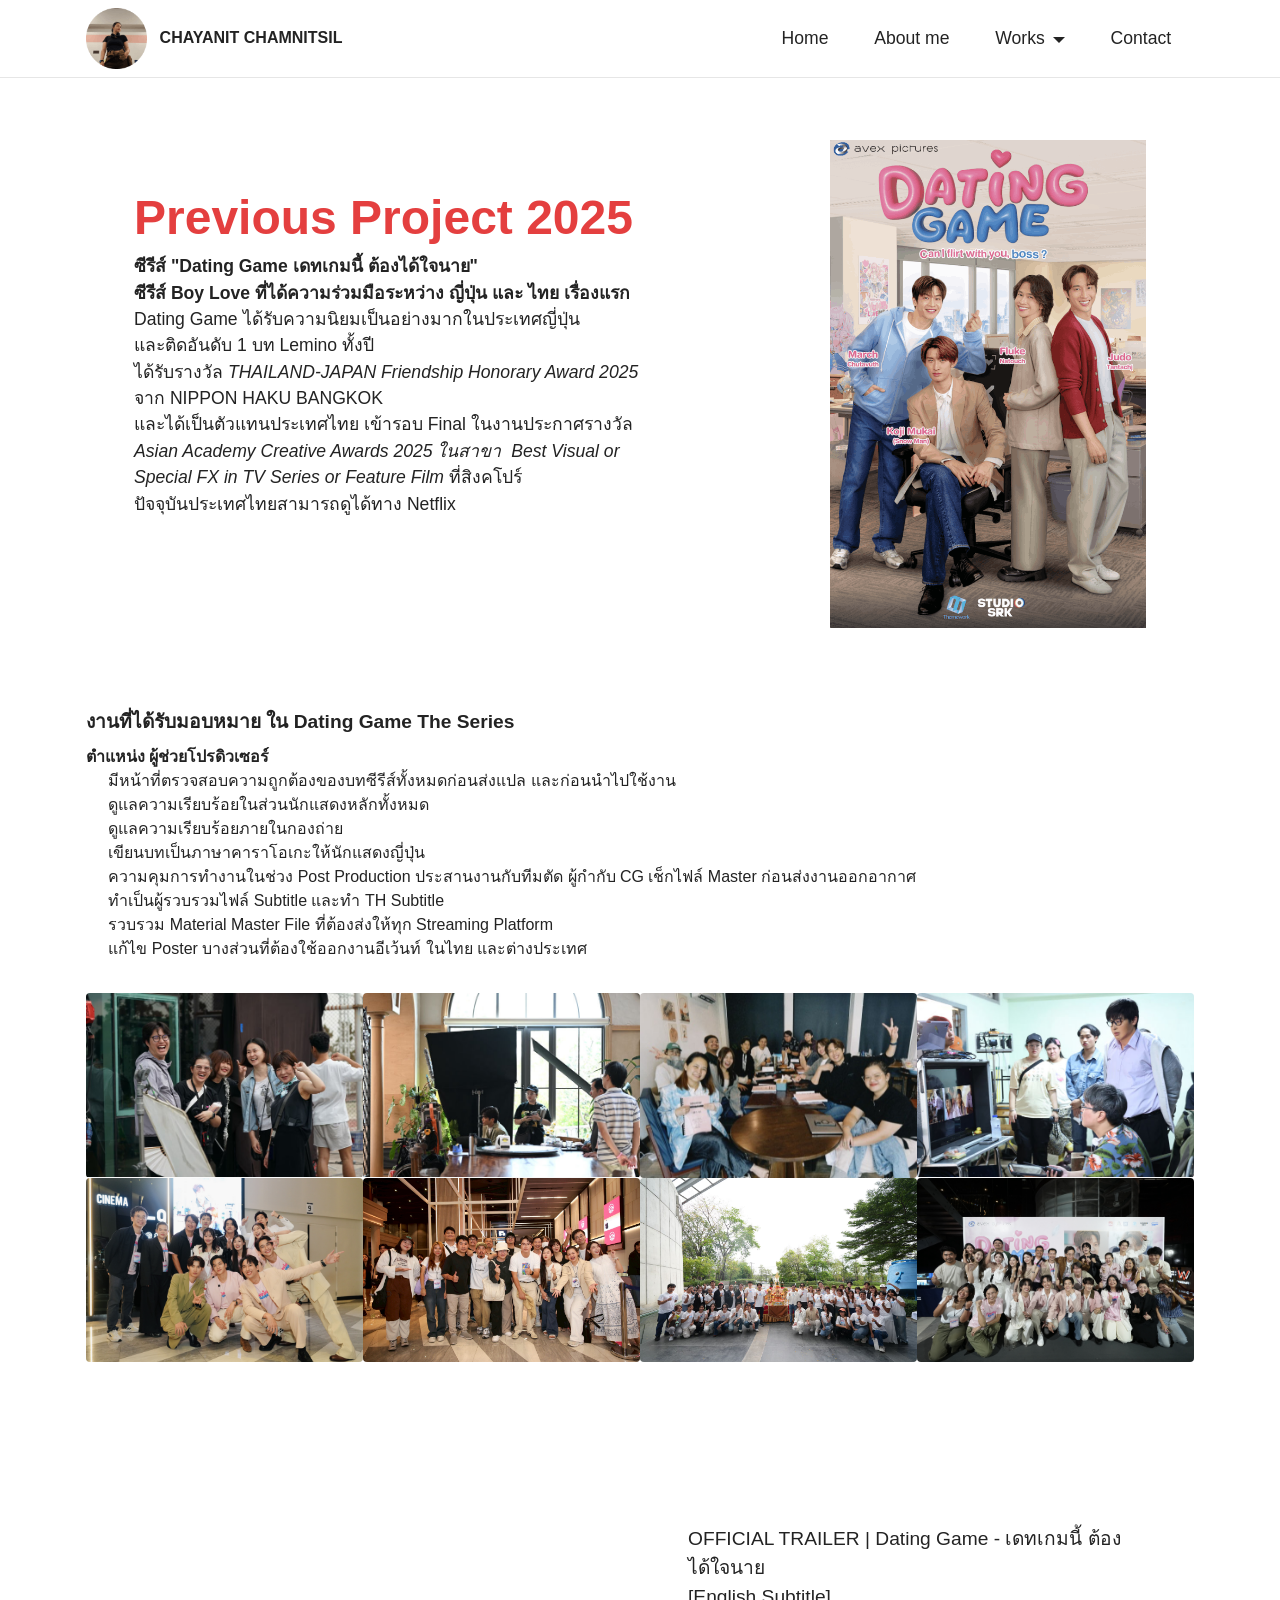
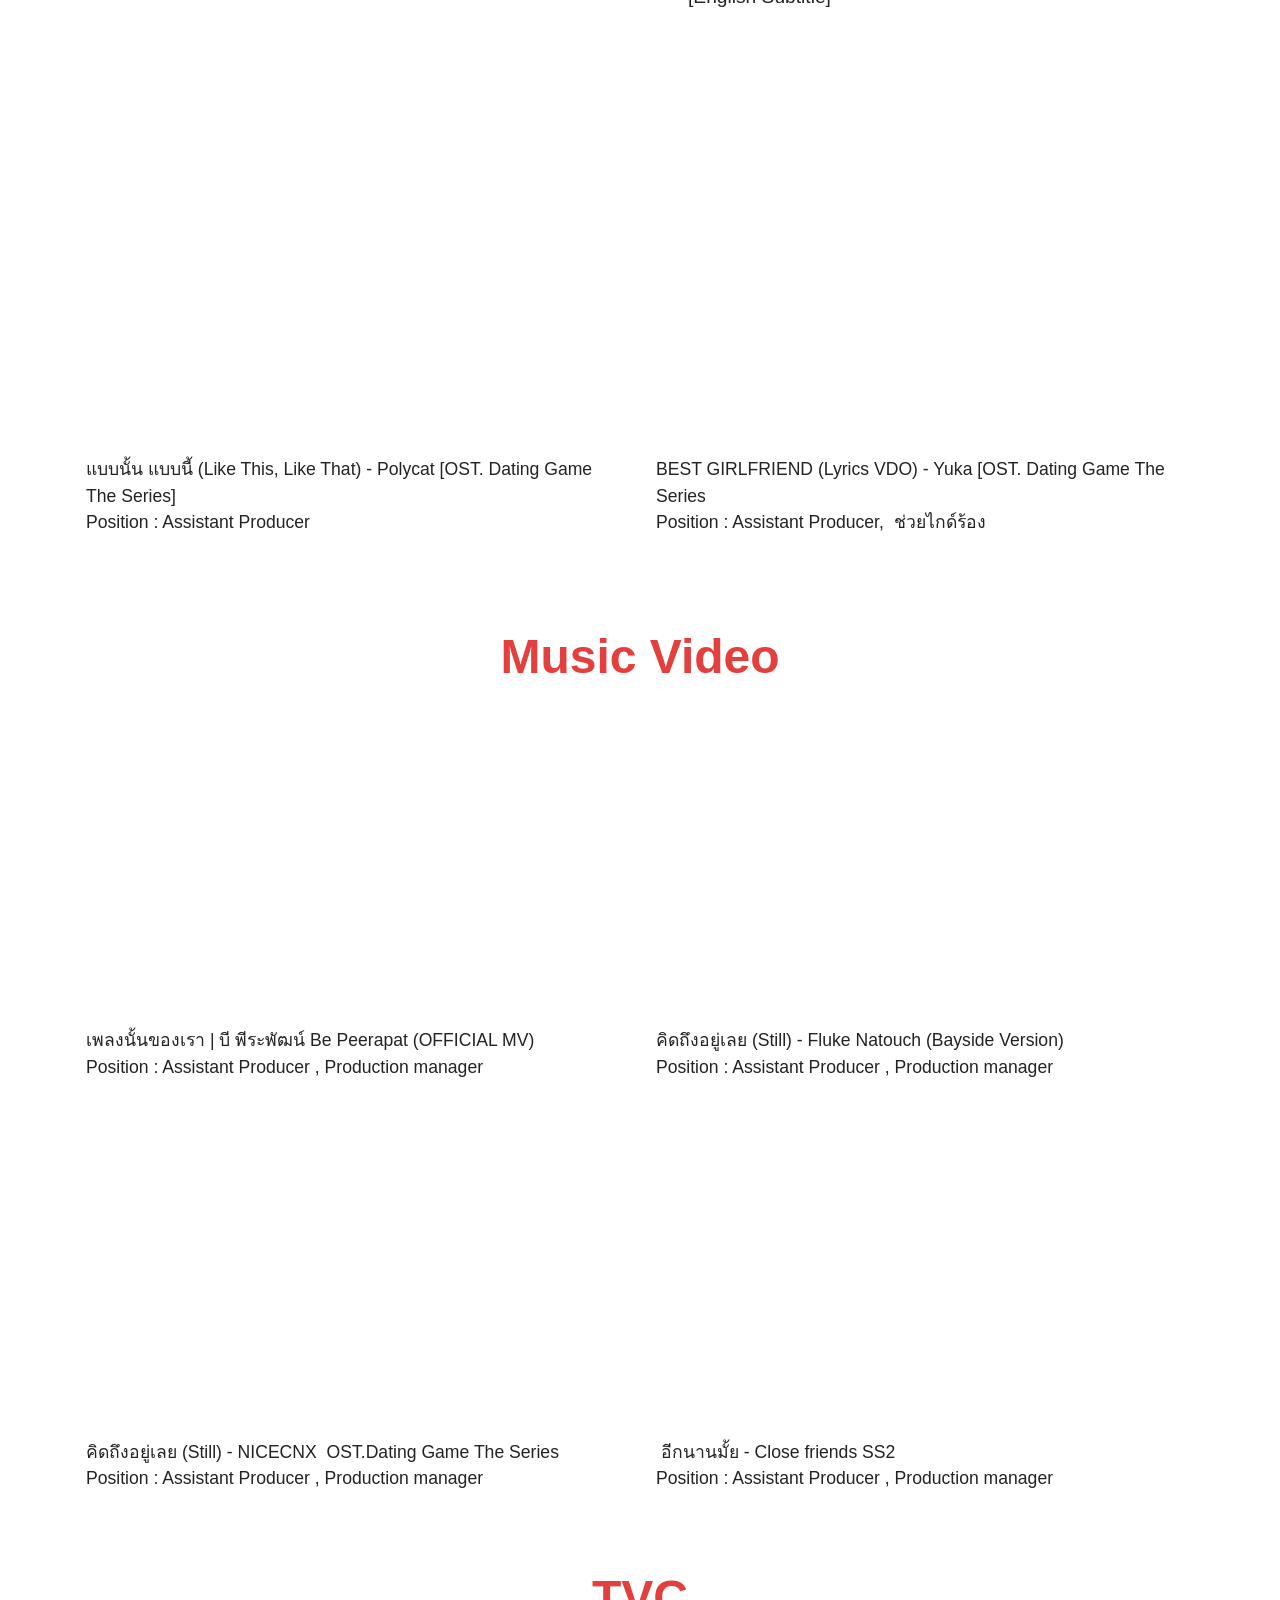
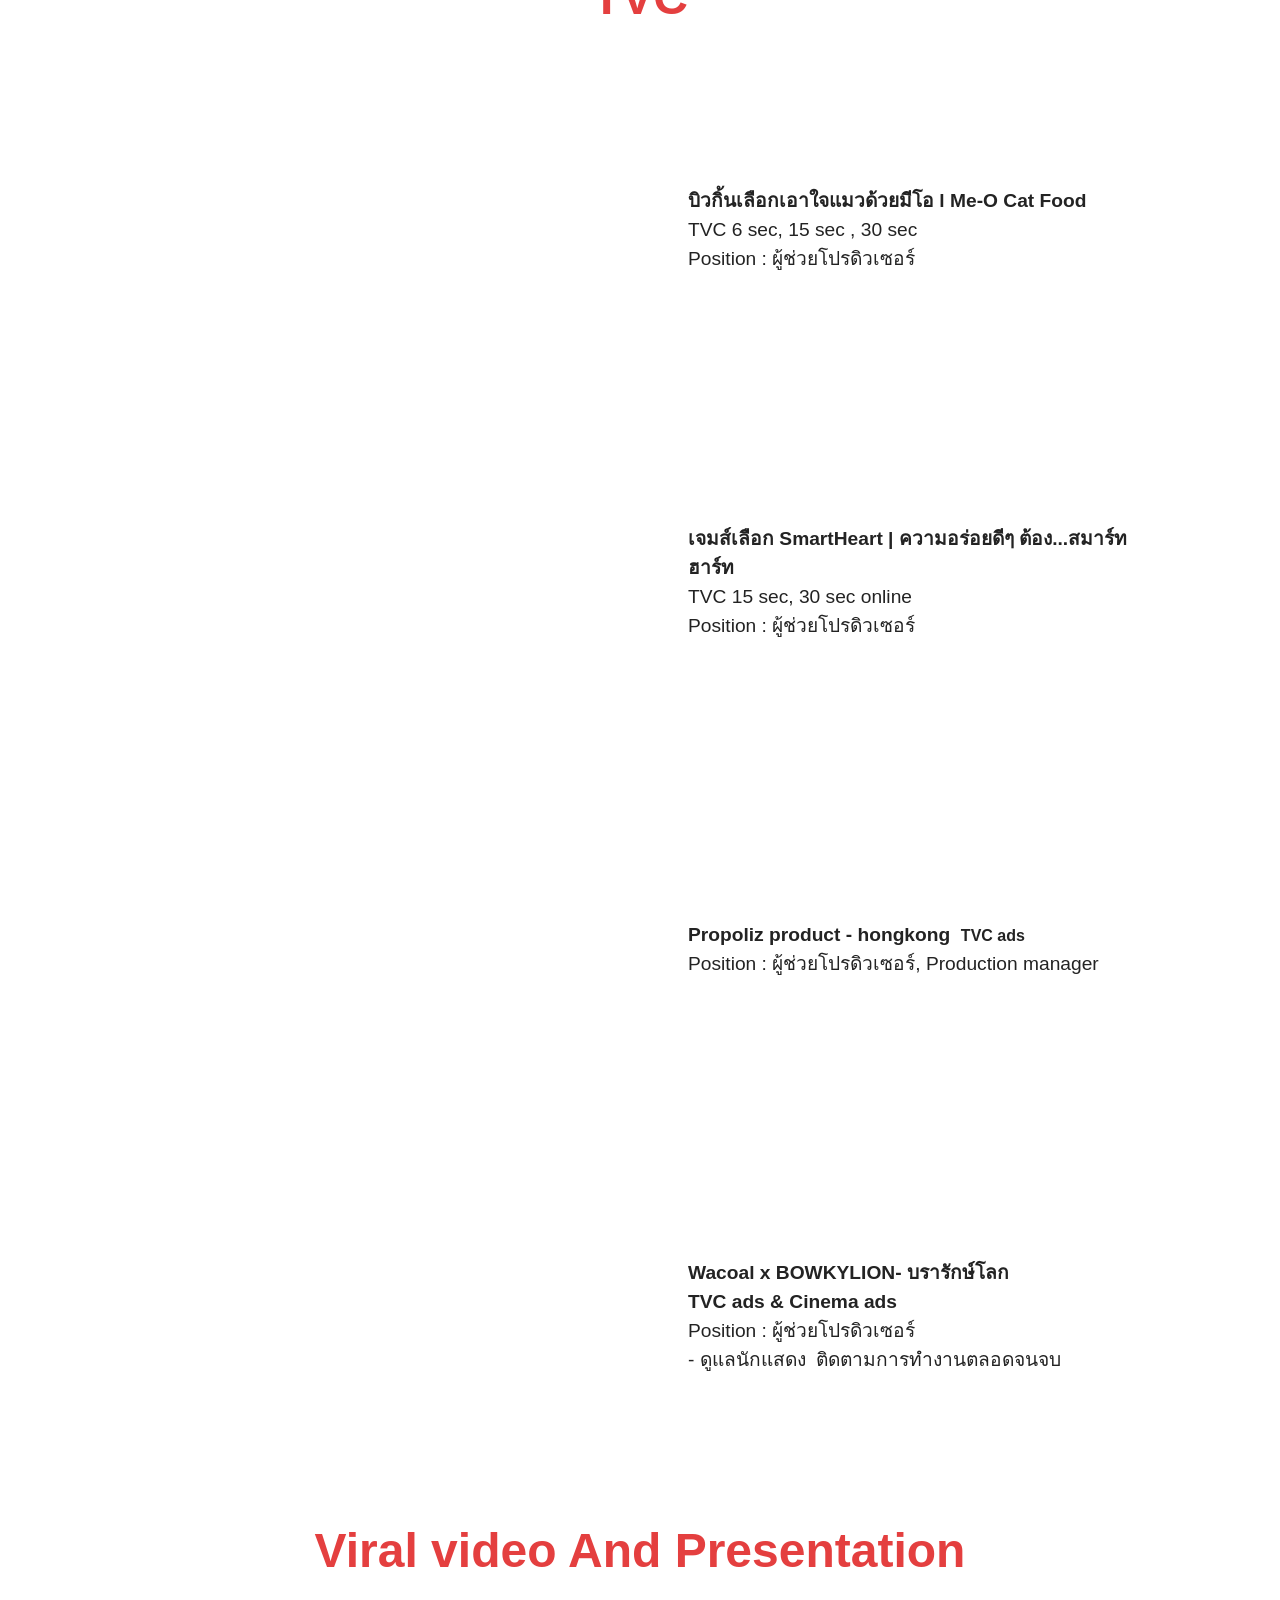
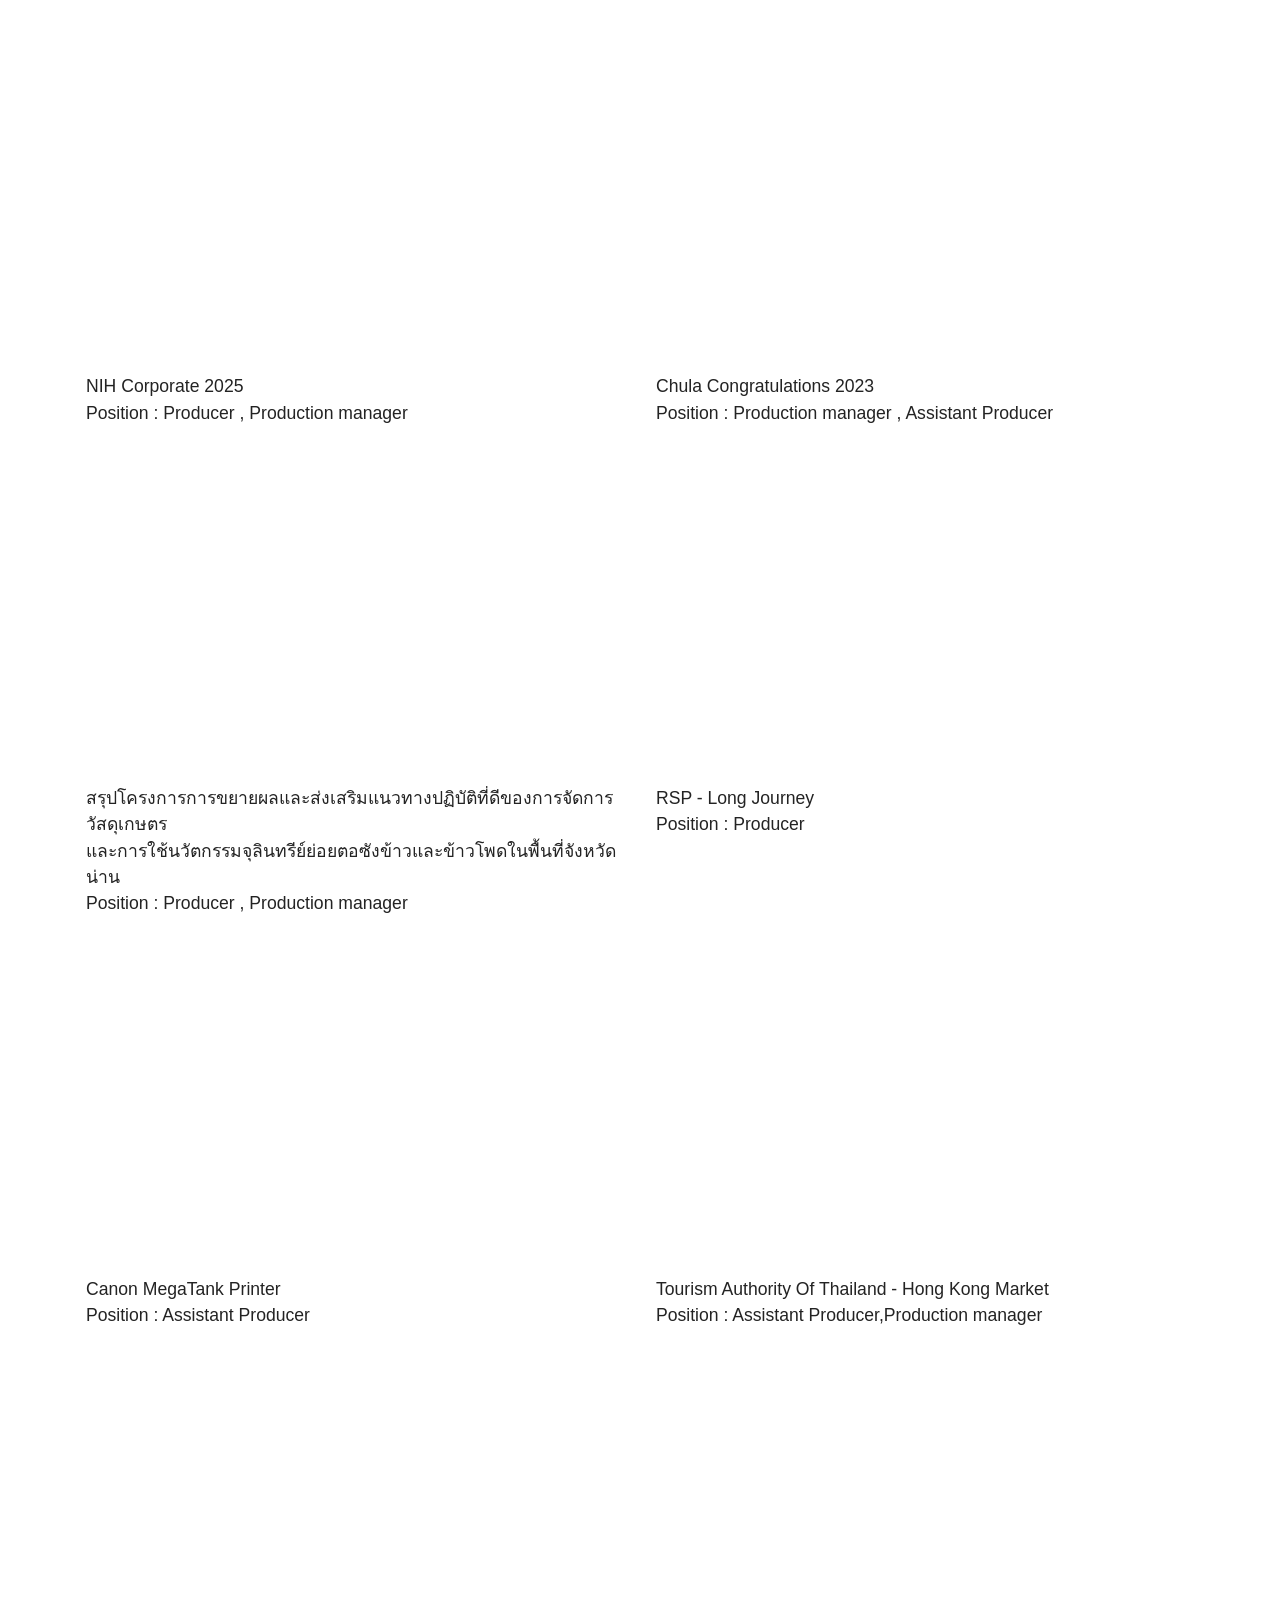
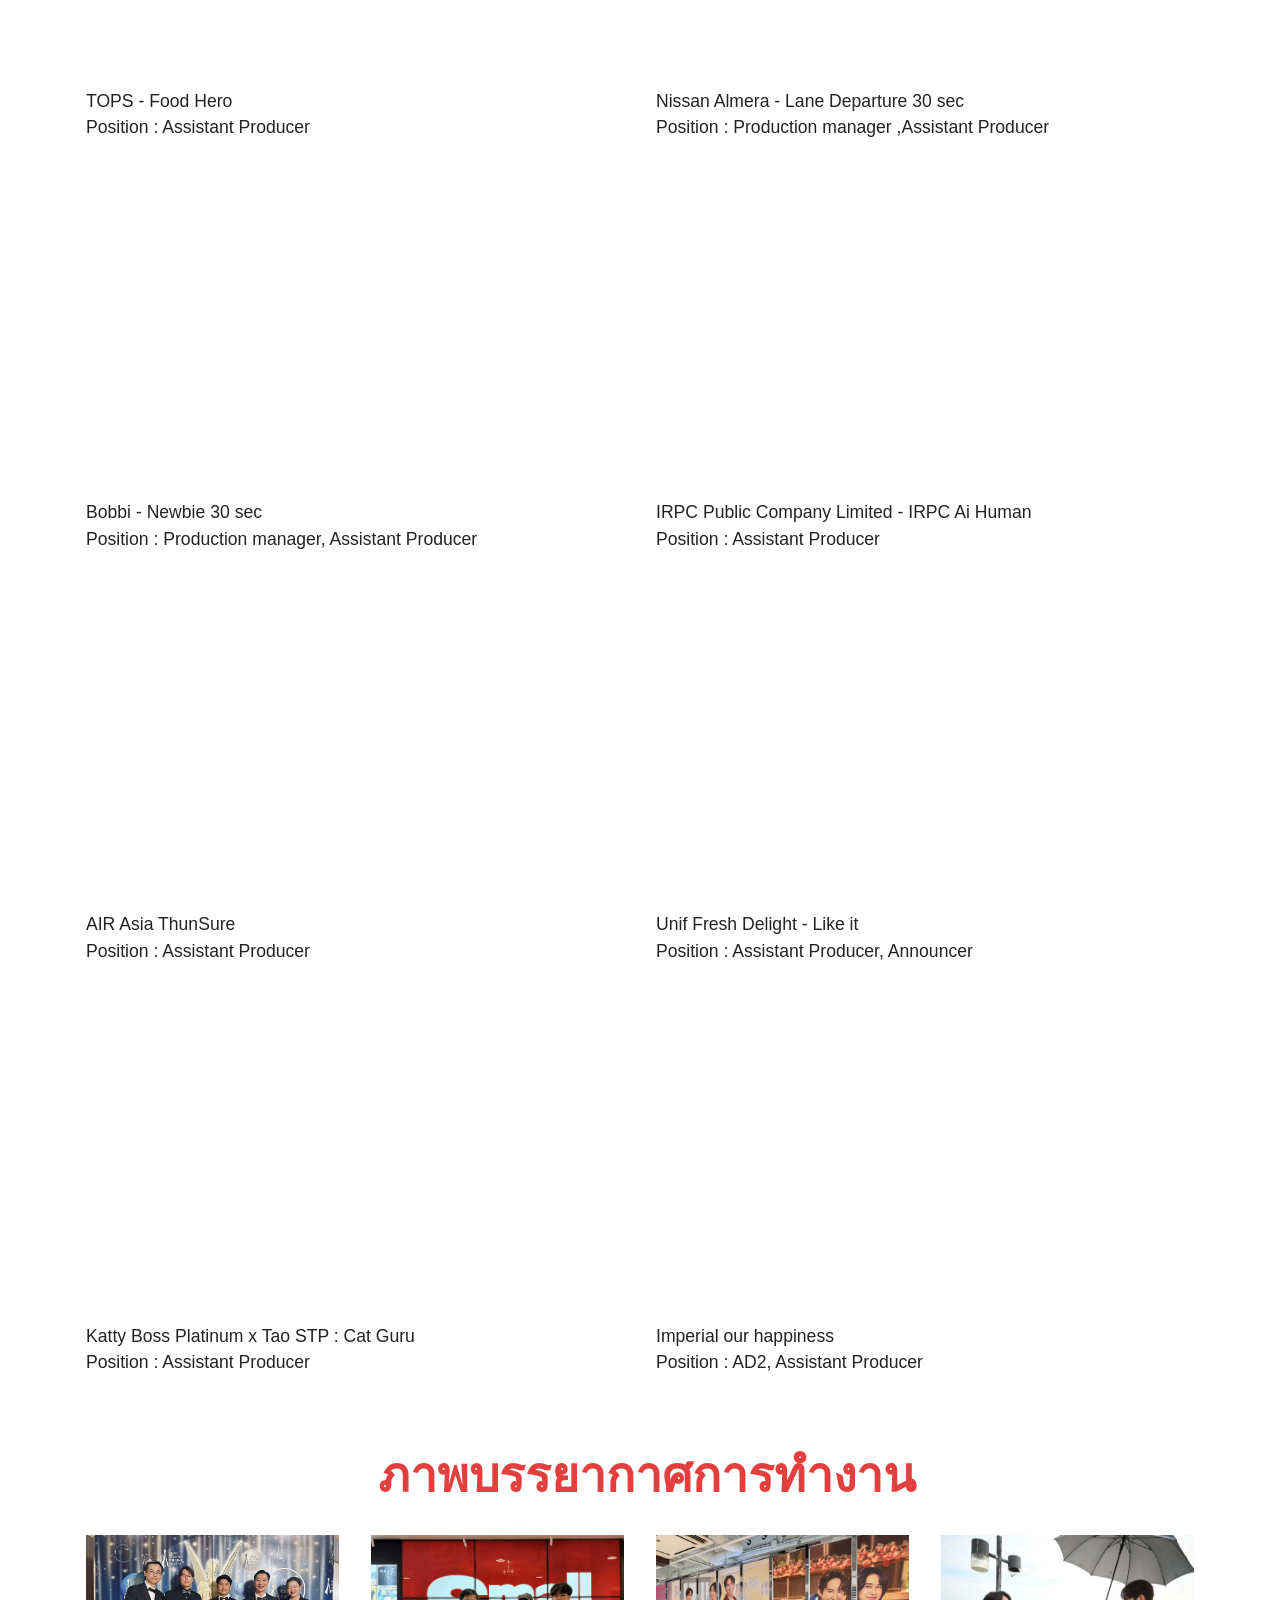
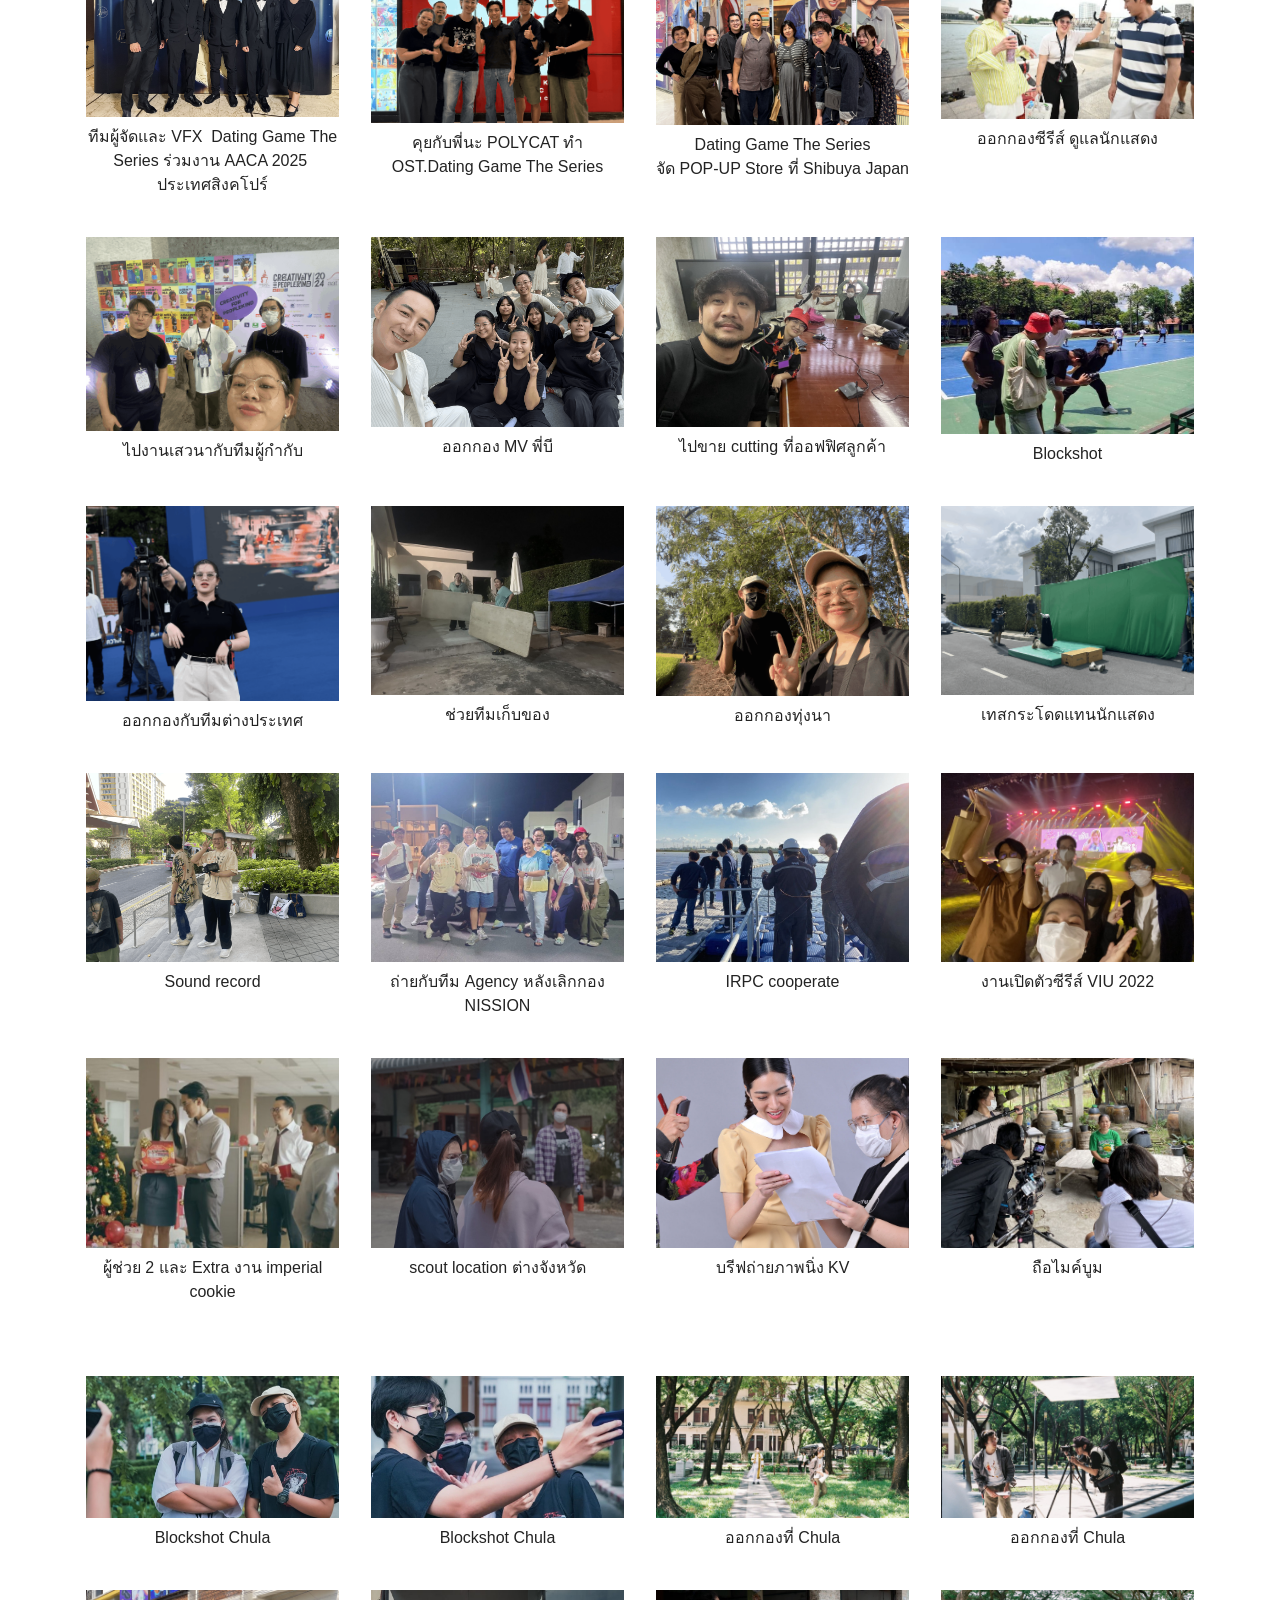
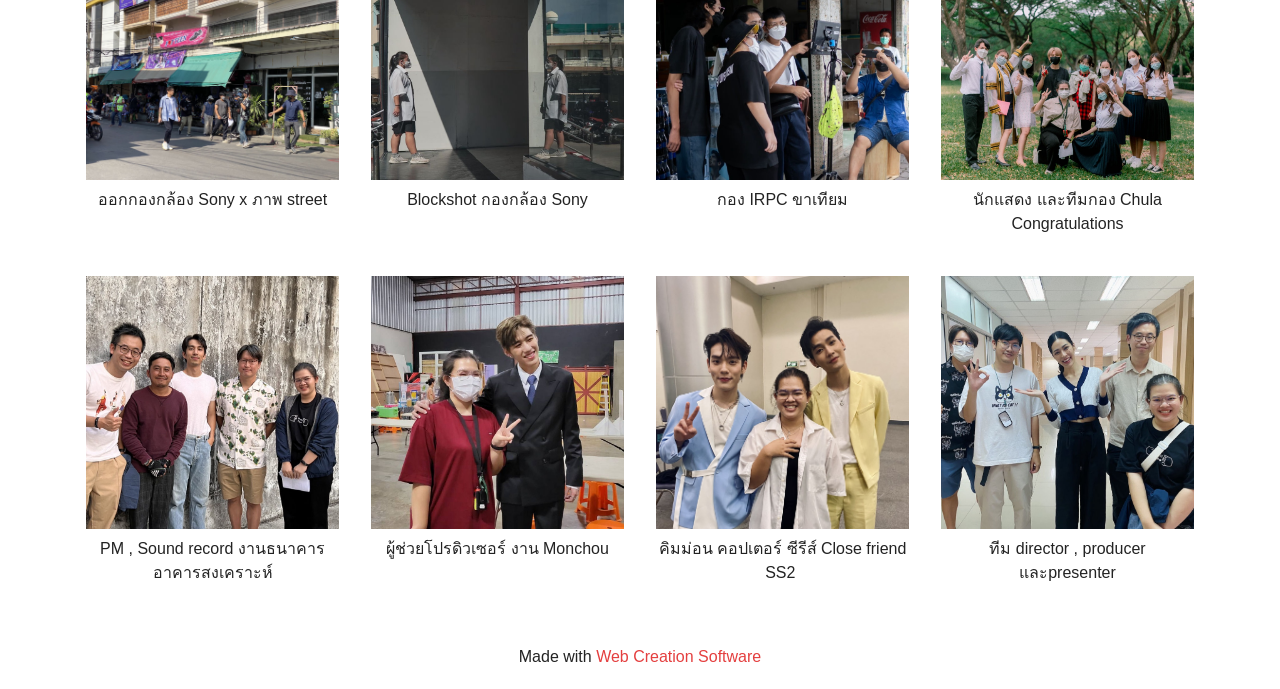
==== commit fe414f6f: "create github pages" ====
--- a/page2.html
+++ b/page2.html
@@ -18,7 +18,7 @@
   <link rel="stylesheet" href="assets/theme/css/style.css">
   <link rel="preload" href="https://fonts.googleapis.com/css?family=IBM+Plex+Sans+Thai:100,200,300,400,500,600,700&display=swap" as="style" onload="this.onload=null;this.rel='stylesheet'">
   <noscript><link rel="stylesheet" href="https://fonts.googleapis.com/css?family=IBM+Plex+Sans+Thai:100,200,300,400,500,600,700&display=swap"></noscript>
-  <link rel="preload" as="style" href="assets/mobirise/css/mbr-additional.css?v=lTDCzu"><link rel="stylesheet" href="assets/mobirise/css/mbr-additional.css?v=lTDCzu" type="text/css">
+  <link rel="preload" as="style" href="assets/mobirise/css/mbr-additional.css?v=fVhsWF"><link rel="stylesheet" href="assets/mobirise/css/mbr-additional.css?v=fVhsWF" type="text/css">
 
   
   
@@ -47,7 +47,7 @@
                 </div>
             </button>
             <div class="collapse navbar-collapse" id="navbarSupportedContent">
-                <ul class="navbar-nav nav-dropdown nav-right" data-app-modern-menu="true"><li class="nav-item"><a class="nav-link link text-black text-primary display-4" href="https://b6070373.github.io/portfolio2023/">Home</a></li><li class="nav-item"><a class="nav-link link text-black text-primary display-4" href="index.html#image1-3b">About me</a></li><li class="nav-item dropdown"><a class="nav-link link text-black text-primary dropdown-toggle display-4" href="page2.html#video4-1b" data-toggle="dropdown-submenu" data-bs-toggle="dropdown" data-bs-auto-close="outside" aria-expanded="false">Works</a><div class="dropdown-menu" aria-labelledby="dropdown-780"><a class="text-black text-primary dropdown-item display-4" href="page2.html#top">2022 - Present</a><a class="text-black text-primary dropdown-item display-4" href="page5.html#menu1-3d">Graphic Design Work</a><a class="text-black text-primary dropdown-item display-4" href="page3.html#gallery4-1x">2018 - 2021</a><a class="text-black text-primary show dropdown-item display-4" href="page4.html#header2-1t">Selected Project</a></div></li><li class="nav-item"><a class="nav-link link text-black text-primary display-4" href="index.html#contacts2-z">Contact</a></li></ul>
+                <ul class="navbar-nav nav-dropdown nav-right" data-app-modern-menu="true"><li class="nav-item"><a class="nav-link link text-black text-primary display-4" href="https://b6070373.github.io/portfolio2023/">Home</a></li><li class="nav-item"><a class="nav-link link text-black text-primary display-4" href="index.html#image1-3b">About me</a></li><li class="nav-item dropdown"><a class="nav-link link text-black text-primary dropdown-toggle display-4" href="page2.html#video4-1b" data-toggle="dropdown-submenu" data-bs-toggle="dropdown" data-bs-auto-close="outside" aria-expanded="false">Works</a><div class="dropdown-menu" aria-labelledby="dropdown-780"><a class="text-black text-primary dropdown-item display-4" href="page2.html#features16-2t">2022 - Present</a><a class="text-black text-primary dropdown-item display-4" href="page5.html#gallery1-3e">Graphic Design Work</a><a class="text-black text-primary dropdown-item display-4" href="page3.html#gallery4-1x">2018 - 2021</a><a class="text-black text-primary show dropdown-item display-4" href="page4.html#header2-1t">Selected Project</a></div></li><li class="nav-item"><a class="nav-link link text-black text-primary display-4" href="index.html#contacts2-z">Contact</a></li></ul>
                 
                 
             </div>
@@ -491,88 +491,88 @@
         </div>
         <div class="row mbr-gallery mt-4">
             <div class="col-12 col-md-6 col-lg-3 item gallery-image active">
-                <div class="item-wrapper" data-toggle="modal" data-bs-toggle="modal" data-target="#vilUwnY8WW-modal" data-bs-target="#vilUwnY8WW-modal">
-                    <img class="w-100" src="assets/images/img-9865-3866x2900.webp" alt="Mobirise Website Builder" data-slide-to="0" data-bs-slide-to="0" data-target="#lb-vilUwnY8WW" data-bs-target="#lb-vilUwnY8WW">
+                <div class="item-wrapper" data-toggle="modal" data-bs-toggle="modal" data-target="#vilXKRFhEq-modal" data-bs-target="#vilXKRFhEq-modal">
+                    <img class="w-100" src="assets/images/img-9865-3866x2900.webp" alt="Mobirise Website Builder" data-slide-to="0" data-bs-slide-to="0" data-target="#lb-vilXKRFhEq" data-bs-target="#lb-vilXKRFhEq">
                     <div class="icon-wrapper">
                         <span class="mobi-mbri mobi-mbri-search mbr-iconfont mbr-iconfont-btn"></span>
                     </div>
                 </div>
                 <h6 class="mbr-item-subtitle mbr-fonts-style align-center mb-2 mt-2 display-7">ทีมผู้จัดและ VFX&nbsp; Dating Game The Series ร่วมงาน AACA 2025&nbsp; ประเทศสิงคโปร์</h6>
             </div><div class="col-12 col-md-6 col-lg-3 item gallery-image">
-                <div class="item-wrapper" data-toggle="modal" data-bs-toggle="modal" data-target="#vilUwnY8WW-modal" data-bs-target="#vilUwnY8WW-modal">
-                    <img class="w-100" src="assets/images/screenshot-2569-03-25-at-15.45.55-1130x952.webp" alt="Mobirise Website Builder" data-slide-to="1" data-bs-slide-to="1" data-target="#lb-vilUwnY8WW" data-bs-target="#lb-vilUwnY8WW">
+                <div class="item-wrapper" data-toggle="modal" data-bs-toggle="modal" data-target="#vilXKRFhEq-modal" data-bs-target="#vilXKRFhEq-modal">
+                    <img class="w-100" src="assets/images/screenshot-2569-03-25-at-15.45.55-1130x952.webp" alt="Mobirise Website Builder" data-slide-to="1" data-bs-slide-to="1" data-target="#lb-vilXKRFhEq" data-bs-target="#lb-vilXKRFhEq">
                     <div class="icon-wrapper">
                         <span class="mobi-mbri mobi-mbri-search mbr-iconfont mbr-iconfont-btn"></span>
                     </div>
                 </div>
                 <h6 class="mbr-item-subtitle mbr-fonts-style align-center mb-2 mt-2 display-7">คุยกับพี่นะ POLYCAT ทำ OST.Dating Game The Series</h6>
             </div><div class="col-12 col-md-6 col-lg-3 item gallery-image">
-                <div class="item-wrapper" data-toggle="modal" data-bs-toggle="modal" data-target="#vilUwnY8WW-modal" data-bs-target="#vilUwnY8WW-modal">
-                    <img class="w-100" src="assets/images/img-5267-5712x4284.webp" alt="Mobirise Website Builder" data-slide-to="2" data-bs-slide-to="2" data-target="#lb-vilUwnY8WW" data-bs-target="#lb-vilUwnY8WW">
+                <div class="item-wrapper" data-toggle="modal" data-bs-toggle="modal" data-target="#vilXKRFhEq-modal" data-bs-target="#vilXKRFhEq-modal">
+                    <img class="w-100" src="assets/images/img-5267-5712x4284.webp" alt="Mobirise Website Builder" data-slide-to="2" data-bs-slide-to="2" data-target="#lb-vilXKRFhEq" data-bs-target="#lb-vilXKRFhEq">
                     <div class="icon-wrapper">
                         <span class="mobi-mbri mobi-mbri-search mbr-iconfont mbr-iconfont-btn"></span>
                     </div>
                 </div>
                 <h6 class="mbr-item-subtitle mbr-fonts-style align-center mb-2 mt-2 display-7">Dating Game The Series <br>จัด POP-UP Store ที่ Shibuya Japan</h6>
             </div><div class="col-12 col-md-6 col-lg-3 item gallery-image">
-                <div class="item-wrapper" data-toggle="modal" data-bs-toggle="modal" data-target="#vilUwnY8WW-modal" data-bs-target="#vilUwnY8WW-modal">
-                    <img class="w-100" src="assets/images/line-album-260325-2-644x429.webp" alt="Mobirise Website Builder" data-slide-to="3" data-bs-slide-to="3" data-target="#lb-vilUwnY8WW" data-bs-target="#lb-vilUwnY8WW">
+                <div class="item-wrapper" data-toggle="modal" data-bs-toggle="modal" data-target="#vilXKRFhEq-modal" data-bs-target="#vilXKRFhEq-modal">
+                    <img class="w-100" src="assets/images/line-album-260325-2-644x429.webp" alt="Mobirise Website Builder" data-slide-to="3" data-bs-slide-to="3" data-target="#lb-vilXKRFhEq" data-bs-target="#lb-vilXKRFhEq">
                     <div class="icon-wrapper">
                         <span class="mobi-mbri mobi-mbri-search mbr-iconfont mbr-iconfont-btn"></span>
                     </div>
                 </div>
                 <h6 class="mbr-item-subtitle mbr-fonts-style align-center mb-2 mt-2 display-7">ออกกองซีรีส์ ดูแลนักแสดง</h6>
             </div><div class="col-12 col-md-6 col-lg-3 item gallery-image">
-                <div class="item-wrapper" data-toggle="modal" data-bs-toggle="modal" data-target="#vilUwnY8WW-modal" data-bs-target="#vilUwnY8WW-modal">
-                    <img class="w-100" src="assets/images/screenshot-2569-03-26-at-16.00.15-596x457.webp" alt="Mobirise Website Builder" data-slide-to="4" data-bs-slide-to="4" data-target="#lb-vilUwnY8WW" data-bs-target="#lb-vilUwnY8WW">
+                <div class="item-wrapper" data-toggle="modal" data-bs-toggle="modal" data-target="#vilXKRFhEq-modal" data-bs-target="#vilXKRFhEq-modal">
+                    <img class="w-100" src="assets/images/screenshot-2569-03-26-at-16.00.15-596x457.webp" alt="Mobirise Website Builder" data-slide-to="4" data-bs-slide-to="4" data-target="#lb-vilXKRFhEq" data-bs-target="#lb-vilXKRFhEq">
                     <div class="icon-wrapper">
                         <span class="mobi-mbri mobi-mbri-search mbr-iconfont mbr-iconfont-btn"></span>
                     </div>
                 </div>
                 <h6 class="mbr-item-subtitle mbr-fonts-style align-center mb-2 mt-2 display-7">ไปงานเสวนากับทีมผู้กำกับ</h6>
             </div><div class="col-12 col-md-6 col-lg-3 item gallery-image">
-                <div class="item-wrapper" data-toggle="modal" data-bs-toggle="modal" data-target="#vilUwnY8WW-modal" data-bs-target="#vilUwnY8WW-modal">
-                    <img class="w-100" src="assets/images/screenshot-2569-03-26-at-16.05.10-1988x1490.webp" alt="Mobirise Website Builder" data-slide-to="5" data-bs-slide-to="5" data-target="#lb-vilUwnY8WW" data-bs-target="#lb-vilUwnY8WW">
+                <div class="item-wrapper" data-toggle="modal" data-bs-toggle="modal" data-target="#vilXKRFhEq-modal" data-bs-target="#vilXKRFhEq-modal">
+                    <img class="w-100" src="assets/images/screenshot-2569-03-26-at-16.05.10-1988x1490.webp" alt="Mobirise Website Builder" data-slide-to="5" data-bs-slide-to="5" data-target="#lb-vilXKRFhEq" data-bs-target="#lb-vilXKRFhEq">
                     <div class="icon-wrapper">
                         <span class="mobi-mbri mobi-mbri-search mbr-iconfont mbr-iconfont-btn"></span>
                     </div>
                 </div>
                 <h6 class="mbr-item-subtitle mbr-fonts-style align-center mb-2 mt-2 display-7">ออกกอง MV พี่บี</h6>
             </div><div class="col-12 col-md-6 col-lg-3 item gallery-image">
-                <div class="item-wrapper" data-toggle="modal" data-bs-toggle="modal" data-target="#vilUwnY8WW-modal" data-bs-target="#vilUwnY8WW-modal">
-                    <img class="w-100" src="assets/images/img-4920-1477x1108.webp" alt="Mobirise Website Builder" data-slide-to="6" data-bs-slide-to="6" data-target="#lb-vilUwnY8WW" data-bs-target="#lb-vilUwnY8WW">
+                <div class="item-wrapper" data-toggle="modal" data-bs-toggle="modal" data-target="#vilXKRFhEq-modal" data-bs-target="#vilXKRFhEq-modal">
+                    <img class="w-100" src="assets/images/img-4920-1477x1108.webp" alt="Mobirise Website Builder" data-slide-to="6" data-bs-slide-to="6" data-target="#lb-vilXKRFhEq" data-bs-target="#lb-vilXKRFhEq">
                     <div class="icon-wrapper">
                         <span class="mobi-mbri mobi-mbri-search mbr-iconfont mbr-iconfont-btn"></span>
                     </div>
                 </div>
                 <h6 class="mbr-item-subtitle mbr-fonts-style align-center mb-2 mt-2 display-7">ไปขาย cutting ที่ออฟฟิศลูกค้า</h6>
             </div><div class="col-12 col-md-6 col-lg-3 item gallery-image">
-                <div class="item-wrapper" data-toggle="modal" data-bs-toggle="modal" data-target="#vilUwnY8WW-modal" data-bs-target="#vilUwnY8WW-modal">
-                    <img class="w-100" src="assets/images/img-8743-960x540.webp" alt="Mobirise Website Builder" data-slide-to="7" data-bs-slide-to="7" data-target="#lb-vilUwnY8WW" data-bs-target="#lb-vilUwnY8WW">
+                <div class="item-wrapper" data-toggle="modal" data-bs-toggle="modal" data-target="#vilXKRFhEq-modal" data-bs-target="#vilXKRFhEq-modal">
+                    <img class="w-100" src="assets/images/img-8743-960x540.webp" alt="Mobirise Website Builder" data-slide-to="7" data-bs-slide-to="7" data-target="#lb-vilXKRFhEq" data-bs-target="#lb-vilXKRFhEq">
                     <div class="icon-wrapper">
                         <span class="mobi-mbri mobi-mbri-search mbr-iconfont mbr-iconfont-btn"></span>
                     </div>
                 </div>
                 <h6 class="mbr-item-subtitle mbr-fonts-style align-center mb-2 mt-2 display-7">Blockshot</h6>
             </div><div class="col-12 col-md-6 col-lg-3 item gallery-image">
-                <div class="item-wrapper" data-toggle="modal" data-bs-toggle="modal" data-target="#vilUwnY8WW-modal" data-bs-target="#vilUwnY8WW-modal">
-                    <img class="w-100" src="assets/images/screenshot-2569-03-26-at-16.00.02-1124x1314.webp" alt="Mobirise Website Builder" data-slide-to="8" data-bs-slide-to="8" data-target="#lb-vilUwnY8WW" data-bs-target="#lb-vilUwnY8WW">
+                <div class="item-wrapper" data-toggle="modal" data-bs-toggle="modal" data-target="#vilXKRFhEq-modal" data-bs-target="#vilXKRFhEq-modal">
+                    <img class="w-100" src="assets/images/screenshot-2569-03-26-at-16.00.02-1124x1314.webp" alt="Mobirise Website Builder" data-slide-to="8" data-bs-slide-to="8" data-target="#lb-vilXKRFhEq" data-bs-target="#lb-vilXKRFhEq">
                     <div class="icon-wrapper">
                         <span class="mobi-mbri mobi-mbri-search mbr-iconfont mbr-iconfont-btn"></span>
                     </div>
                 </div>
                 <h6 class="mbr-item-subtitle mbr-fonts-style align-center mb-2 mt-2 display-7">ออกกองกับทีมต่างประเทศ</h6>
             </div><div class="col-12 col-md-6 col-lg-3 item gallery-image">
-                <div class="item-wrapper" data-toggle="modal" data-bs-toggle="modal" data-target="#vilUwnY8WW-modal" data-bs-target="#vilUwnY8WW-modal">
-                    <img class="w-100" src="assets/images/img-2450-1477x1108.webp" alt="Mobirise Website Builder" data-slide-to="9" data-bs-slide-to="9" data-target="#lb-vilUwnY8WW" data-bs-target="#lb-vilUwnY8WW">
+                <div class="item-wrapper" data-toggle="modal" data-bs-toggle="modal" data-target="#vilXKRFhEq-modal" data-bs-target="#vilXKRFhEq-modal">
+                    <img class="w-100" src="assets/images/img-2450-1477x1108.webp" alt="Mobirise Website Builder" data-slide-to="9" data-bs-slide-to="9" data-target="#lb-vilXKRFhEq" data-bs-target="#lb-vilXKRFhEq">
                     <div class="icon-wrapper">
                         <span class="mobi-mbri mobi-mbri-search mbr-iconfont mbr-iconfont-btn"></span>
                     </div>
                 </div>
                 <h6 class="mbr-item-subtitle mbr-fonts-style align-center mb-2 mt-2 display-7">ช่วยทีมเก็บของ</h6>
             </div><div class="col-12 col-md-6 col-lg-3 item gallery-image">
-                <div class="item-wrapper" data-toggle="modal" data-bs-toggle="modal" data-target="#vilUwnY8WW-modal" data-bs-target="#vilUwnY8WW-modal">
-                    <img class="w-100" src="assets/images/screenshot-2569-03-26-at-15.42.50-596x449.webp" alt="Mobirise Website Builder" data-slide-to="10" data-bs-slide-to="10" data-target="#lb-vilUwnY8WW" data-bs-target="#lb-vilUwnY8WW">
+                <div class="item-wrapper" data-toggle="modal" data-bs-toggle="modal" data-target="#vilXKRFhEq-modal" data-bs-target="#vilXKRFhEq-modal">
+                    <img class="w-100" src="assets/images/screenshot-2569-03-26-at-15.42.50-596x449.webp" alt="Mobirise Website Builder" data-slide-to="10" data-bs-slide-to="10" data-target="#lb-vilXKRFhEq" data-bs-target="#lb-vilXKRFhEq">
                     <div class="icon-wrapper">
                         <span class="mobi-mbri mobi-mbri-search mbr-iconfont mbr-iconfont-btn"></span>
                     </div>
@@ -580,24 +580,24 @@
                 <h6 class="mbr-item-subtitle mbr-fonts-style align-center mb-2 mt-2 display-7">ออกกองทุ่งนา</h6>
             </div>
             <div class="col-12 col-md-6 col-lg-3 item gallery-image">
-                <div class="item-wrapper" data-toggle="modal" data-bs-toggle="modal" data-target="#vilUwnY8WW-modal" data-bs-target="#vilUwnY8WW-modal">
-                    <img class="w-100" src="assets/images/screenshot-2569-03-26-at-15.43.51-1076x790.webp" alt="Mobirise Website Builder" data-slide-to="11" data-bs-slide-to="11" data-target="#lb-vilUwnY8WW" data-bs-target="#lb-vilUwnY8WW">
+                <div class="item-wrapper" data-toggle="modal" data-bs-toggle="modal" data-target="#vilXKRFhEq-modal" data-bs-target="#vilXKRFhEq-modal">
+                    <img class="w-100" src="assets/images/screenshot-2569-03-26-at-15.43.51-1076x790.webp" alt="Mobirise Website Builder" data-slide-to="11" data-bs-slide-to="11" data-target="#lb-vilXKRFhEq" data-bs-target="#lb-vilXKRFhEq">
                     <div class="icon-wrapper">
                         <span class="mobi-mbri mobi-mbri-search mbr-iconfont mbr-iconfont-btn"></span>
                     </div>
                 </div>
                 <h6 class="mbr-item-subtitle mbr-fonts-style align-center mb-2 mt-2 display-7">เทสกระโดดแทนนักแสดง</h6>
             </div><div class="col-12 col-md-6 col-lg-3 item gallery-image">
-                <div class="item-wrapper" data-toggle="modal" data-bs-toggle="modal" data-target="#vilUwnY8WW-modal" data-bs-target="#vilUwnY8WW-modal">
-                    <img class="w-100" src="assets/images/screenshot-2569-03-26-at-15.43.03-2018x1508.webp" alt="Mobirise Website Builder" data-slide-to="12" data-bs-slide-to="12" data-target="#lb-vilUwnY8WW" data-bs-target="#lb-vilUwnY8WW">
+                <div class="item-wrapper" data-toggle="modal" data-bs-toggle="modal" data-target="#vilXKRFhEq-modal" data-bs-target="#vilXKRFhEq-modal">
+                    <img class="w-100" src="assets/images/screenshot-2569-03-26-at-15.43.03-2018x1508.webp" alt="Mobirise Website Builder" data-slide-to="12" data-bs-slide-to="12" data-target="#lb-vilXKRFhEq" data-bs-target="#lb-vilXKRFhEq">
                     <div class="icon-wrapper">
                         <span class="mobi-mbri mobi-mbri-search mbr-iconfont mbr-iconfont-btn"></span>
                     </div>
                 </div>
                 <h6 class="mbr-item-subtitle mbr-fonts-style align-center mb-2 mt-2 display-7">Sound record</h6>
             </div><div class="col-12 col-md-6 col-lg-3 item gallery-image">
-                <div class="item-wrapper" data-toggle="modal" data-bs-toggle="modal" data-target="#vilUwnY8WW-modal" data-bs-target="#vilUwnY8WW-modal">
-                    <img class="w-100" src="assets/images/img-5732-1706x960.webp" alt="Mobirise Website Builder" data-slide-to="13" data-bs-slide-to="13" data-target="#lb-vilUwnY8WW" data-bs-target="#lb-vilUwnY8WW">
+                <div class="item-wrapper" data-toggle="modal" data-bs-toggle="modal" data-target="#vilXKRFhEq-modal" data-bs-target="#vilXKRFhEq-modal">
+                    <img class="w-100" src="assets/images/img-5732-1706x960.webp" alt="Mobirise Website Builder" data-slide-to="13" data-bs-slide-to="13" data-target="#lb-vilXKRFhEq" data-bs-target="#lb-vilXKRFhEq">
                     <div class="icon-wrapper">
                         <span class="mobi-mbri mobi-mbri-search mbr-iconfont mbr-iconfont-btn"></span>
                     </div>
@@ -605,16 +605,16 @@
                 <h6 class="mbr-item-subtitle mbr-fonts-style align-center mb-2 mt-2 display-7">ถ่ายกับทีม Agency หลังเลิกกอง NISSION</h6>
             </div>
             <div class="col-12 col-md-6 col-lg-3 item gallery-image">
-                <div class="item-wrapper" data-toggle="modal" data-bs-toggle="modal" data-target="#vilUwnY8WW-modal" data-bs-target="#vilUwnY8WW-modal">
-                    <img class="w-100" src="assets/images/img-4711-1076x605.webp" alt="Mobirise Website Builder" data-slide-to="14" data-bs-slide-to="14" data-target="#lb-vilUwnY8WW" data-bs-target="#lb-vilUwnY8WW">
+                <div class="item-wrapper" data-toggle="modal" data-bs-toggle="modal" data-target="#vilXKRFhEq-modal" data-bs-target="#vilXKRFhEq-modal">
+                    <img class="w-100" src="assets/images/img-4711-1076x605.webp" alt="Mobirise Website Builder" data-slide-to="14" data-bs-slide-to="14" data-target="#lb-vilXKRFhEq" data-bs-target="#lb-vilXKRFhEq">
                     <div class="icon-wrapper">
                         <span class="mobi-mbri mobi-mbri-search mbr-iconfont mbr-iconfont-btn"></span>
                     </div>
                 </div>
                 <h6 class="mbr-item-subtitle mbr-fonts-style align-center mb-2 mt-2 display-7">IRPC cooperate</h6>
             </div><div class="col-12 col-md-6 col-lg-3 item gallery-image">
-                <div class="item-wrapper" data-toggle="modal" data-bs-toggle="modal" data-target="#vilUwnY8WW-modal" data-bs-target="#vilUwnY8WW-modal">
-                    <img class="w-100" src="assets/images/img-3857-1076x807.webp" alt="Mobirise Website Builder" data-slide-to="15" data-bs-slide-to="15" data-target="#lb-vilUwnY8WW" data-bs-target="#lb-vilUwnY8WW">
+                <div class="item-wrapper" data-toggle="modal" data-bs-toggle="modal" data-target="#vilXKRFhEq-modal" data-bs-target="#vilXKRFhEq-modal">
+                    <img class="w-100" src="assets/images/img-3857-1076x807.webp" alt="Mobirise Website Builder" data-slide-to="15" data-bs-slide-to="15" data-target="#lb-vilXKRFhEq" data-bs-target="#lb-vilXKRFhEq">
                     <div class="icon-wrapper">
                         <span class="mobi-mbri mobi-mbri-search mbr-iconfont mbr-iconfont-btn"></span>
                     </div>
@@ -622,32 +622,32 @@
                 <h6 class="mbr-item-subtitle mbr-fonts-style align-center mb-2 mt-2 display-7">งานเปิดตัวซีรีส์ VIU 2022</h6>
             </div>
             <div class="col-12 col-md-6 col-lg-3 item gallery-image">
-                <div class="item-wrapper" data-toggle="modal" data-bs-toggle="modal" data-target="#vilUwnY8WW-modal" data-bs-target="#vilUwnY8WW-modal">
-                    <img class="w-100" src="assets/images/line-album-resume-230623-10-1076x605.webp" alt="Mobirise Website Builder" data-slide-to="16" data-bs-slide-to="16" data-target="#lb-vilUwnY8WW" data-bs-target="#lb-vilUwnY8WW">
+                <div class="item-wrapper" data-toggle="modal" data-bs-toggle="modal" data-target="#vilXKRFhEq-modal" data-bs-target="#vilXKRFhEq-modal">
+                    <img class="w-100" src="assets/images/line-album-resume-230623-10-1076x605.webp" alt="Mobirise Website Builder" data-slide-to="16" data-bs-slide-to="16" data-target="#lb-vilXKRFhEq" data-bs-target="#lb-vilXKRFhEq">
                     <div class="icon-wrapper">
                         <span class="mobi-mbri mobi-mbri-search mbr-iconfont mbr-iconfont-btn"></span>
                     </div>
                 </div>
                 <h6 class="mbr-item-subtitle mbr-fonts-style align-center mb-2 mt-2 display-7">ผู้ช่วย 2 และ Extra งาน imperial cookie</h6>
             </div><div class="col-12 col-md-6 col-lg-3 item gallery-image">
-                <div class="item-wrapper" data-toggle="modal" data-bs-toggle="modal" data-target="#vilUwnY8WW-modal" data-bs-target="#vilUwnY8WW-modal">
-                    <img class="w-100" src="assets/images/4857843952263019367.2d58f384263a42a792aae0012699a955.23030721-2048x1023.webp" alt="Mobirise Website Builder" data-slide-to="17" data-bs-slide-to="17" data-target="#lb-vilUwnY8WW" data-bs-target="#lb-vilUwnY8WW">
+                <div class="item-wrapper" data-toggle="modal" data-bs-toggle="modal" data-target="#vilXKRFhEq-modal" data-bs-target="#vilXKRFhEq-modal">
+                    <img class="w-100" src="assets/images/4857843952263019367.2d58f384263a42a792aae0012699a955.23030721-2048x1023.webp" alt="Mobirise Website Builder" data-slide-to="17" data-bs-slide-to="17" data-target="#lb-vilXKRFhEq" data-bs-target="#lb-vilXKRFhEq">
                     <div class="icon-wrapper">
                         <span class="mobi-mbri mobi-mbri-search mbr-iconfont mbr-iconfont-btn"></span>
                     </div>
                 </div>
                 <h6 class="mbr-item-subtitle mbr-fonts-style align-center mb-2 mt-2 display-7">scout location ต่างจังหวัด</h6>
             </div><div class="col-12 col-md-6 col-lg-3 item gallery-image">
-                <div class="item-wrapper" data-toggle="modal" data-bs-toggle="modal" data-target="#vilUwnY8WW-modal" data-bs-target="#vilUwnY8WW-modal">
-                    <img class="w-100" src="assets/images/img-8972-1331x2000.webp" alt="Mobirise Website Builder" data-slide-to="18" data-bs-slide-to="18" data-target="#lb-vilUwnY8WW" data-bs-target="#lb-vilUwnY8WW">
+                <div class="item-wrapper" data-toggle="modal" data-bs-toggle="modal" data-target="#vilXKRFhEq-modal" data-bs-target="#vilXKRFhEq-modal">
+                    <img class="w-100" src="assets/images/img-8972-1331x2000.webp" alt="Mobirise Website Builder" data-slide-to="18" data-bs-slide-to="18" data-target="#lb-vilXKRFhEq" data-bs-target="#lb-vilXKRFhEq">
                     <div class="icon-wrapper">
                         <span class="mobi-mbri mobi-mbri-search mbr-iconfont mbr-iconfont-btn"></span>
                     </div>
                 </div>
                 <h6 class="mbr-item-subtitle mbr-fonts-style align-center mb-2 mt-2 display-7">บรีฟถ่ายภาพนิ่ง KV</h6>
             </div><div class="col-12 col-md-6 col-lg-3 item gallery-image">
-                <div class="item-wrapper" data-toggle="modal" data-bs-toggle="modal" data-target="#vilUwnY8WW-modal" data-bs-target="#vilUwnY8WW-modal">
-                    <img class="w-100" src="assets/images/img-5254-1076x1435.webp" alt="Mobirise Website Builder" data-slide-to="19" data-bs-slide-to="19" data-target="#lb-vilUwnY8WW" data-bs-target="#lb-vilUwnY8WW">
+                <div class="item-wrapper" data-toggle="modal" data-bs-toggle="modal" data-target="#vilXKRFhEq-modal" data-bs-target="#vilXKRFhEq-modal">
+                    <img class="w-100" src="assets/images/img-5254-1076x1435.webp" alt="Mobirise Website Builder" data-slide-to="19" data-bs-slide-to="19" data-target="#lb-vilXKRFhEq" data-bs-target="#lb-vilXKRFhEq">
                     <div class="icon-wrapper">
                         <span class="mobi-mbri mobi-mbri-search mbr-iconfont mbr-iconfont-btn"></span>
                     </div>
@@ -656,11 +656,11 @@
             </div>
         </div>
 
-        <div class="modal mbr-slider" tabindex="-1" role="dialog" aria-hidden="true" id="vilUwnY8WW-modal">
+        <div class="modal mbr-slider" tabindex="-1" role="dialog" aria-hidden="true" id="vilXKRFhEq-modal">
             <div class="modal-dialog" role="document">
                 <div class="modal-content">
                     <div class="modal-body">
-                        <div class="carousel slide" id="lb-vilUwnY8WW" data-interval="5000" data-bs-interval="5000">
+                        <div class="carousel slide" id="lb-vilXKRFhEq" data-interval="5000" data-bs-interval="5000">
                             <div class="carousel-inner">
                                 <div class="carousel-item active">
                                     <img class="d-block w-100" src="assets/images/img-9865-3866x2900.webp" alt="Mobirise Website Builder">
@@ -708,18 +708,18 @@
                                 </div>
                             </div>
                             <ol class="carousel-indicators">
-                                <li data-slide-to="0" data-bs-slide-to="0" class="active" data-target="#lb-vilUwnY8WW" data-bs-target="#lb-vilUwnY8WW"></li><li data-slide-to="1" data-bs-slide-to="1" class="" data-target="#lb-vilUwnY8WW" data-bs-target="#lb-vilUwnY8WW"></li><li data-slide-to="2" data-bs-slide-to="2" class="" data-target="#lb-vilUwnY8WW" data-bs-target="#lb-vilUwnY8WW"></li><li data-slide-to="3" data-bs-slide-to="3" class="" data-target="#lb-vilUwnY8WW" data-bs-target="#lb-vilUwnY8WW"></li><li data-slide-to="4" data-bs-slide-to="4" class="" data-target="#lb-vilUwnY8WW" data-bs-target="#lb-vilUwnY8WW"></li><li data-slide-to="5" data-bs-slide-to="5" class="" data-target="#lb-vilUwnY8WW" data-bs-target="#lb-vilUwnY8WW"></li><li data-slide-to="6" data-bs-slide-to="6" class="" data-target="#lb-vilUwnY8WW" data-bs-target="#lb-vilUwnY8WW"></li><li data-slide-to="7" data-bs-slide-to="7" class="" data-target="#lb-vilUwnY8WW" data-bs-target="#lb-vilUwnY8WW"></li><li data-slide-to="8" data-bs-slide-to="8" class="" data-target="#lb-vilUwnY8WW" data-bs-target="#lb-vilUwnY8WW"></li><li data-slide-to="9" data-bs-slide-to="9" class="" data-target="#lb-vilUwnY8WW" data-bs-target="#lb-vilUwnY8WW"></li><li data-slide-to="10" data-bs-slide-to="10" class="" data-target="#lb-vilUwnY8WW" data-bs-target="#lb-vilUwnY8WW"></li>
-                                <li data-slide-to="11" data-bs-slide-to="11" data-target="#lb-vilUwnY8WW" data-bs-target="#lb-vilUwnY8WW"></li><li data-slide-to="12" data-bs-slide-to="12" data-target="#lb-vilUwnY8WW" data-bs-target="#lb-vilUwnY8WW"></li><li data-slide-to="13" data-bs-slide-to="13" data-target="#lb-vilUwnY8WW" data-bs-target="#lb-vilUwnY8WW"></li><li data-slide-to="14" data-bs-slide-to="14" data-target="#lb-vilUwnY8WW" data-bs-target="#lb-vilUwnY8WW"></li>
-                                <li data-slide-to="15" data-bs-slide-to="15" data-target="#lb-vilUwnY8WW" data-bs-target="#lb-vilUwnY8WW"></li><li data-slide-to="16" data-bs-slide-to="16" data-target="#lb-vilUwnY8WW" data-bs-target="#lb-vilUwnY8WW"></li>
-                                <li data-slide-to="17" data-bs-slide-to="17" data-target="#lb-vilUwnY8WW" data-bs-target="#lb-vilUwnY8WW"></li><li data-slide-to="18" data-bs-slide-to="18" data-target="#lb-vilUwnY8WW" data-bs-target="#lb-vilUwnY8WW"></li><li data-slide-to="19" data-bs-slide-to="19" data-target="#lb-vilUwnY8WW" data-bs-target="#lb-vilUwnY8WW"></li>
+                                <li data-slide-to="0" data-bs-slide-to="0" class="active" data-target="#lb-vilXKRFhEq" data-bs-target="#lb-vilXKRFhEq"></li><li data-slide-to="1" data-bs-slide-to="1" class="" data-target="#lb-vilXKRFhEq" data-bs-target="#lb-vilXKRFhEq"></li><li data-slide-to="2" data-bs-slide-to="2" class="" data-target="#lb-vilXKRFhEq" data-bs-target="#lb-vilXKRFhEq"></li><li data-slide-to="3" data-bs-slide-to="3" class="" data-target="#lb-vilXKRFhEq" data-bs-target="#lb-vilXKRFhEq"></li><li data-slide-to="4" data-bs-slide-to="4" class="" data-target="#lb-vilXKRFhEq" data-bs-target="#lb-vilXKRFhEq"></li><li data-slide-to="5" data-bs-slide-to="5" class="" data-target="#lb-vilXKRFhEq" data-bs-target="#lb-vilXKRFhEq"></li><li data-slide-to="6" data-bs-slide-to="6" class="" data-target="#lb-vilXKRFhEq" data-bs-target="#lb-vilXKRFhEq"></li><li data-slide-to="7" data-bs-slide-to="7" class="" data-target="#lb-vilXKRFhEq" data-bs-target="#lb-vilXKRFhEq"></li><li data-slide-to="8" data-bs-slide-to="8" class="" data-target="#lb-vilXKRFhEq" data-bs-target="#lb-vilXKRFhEq"></li><li data-slide-to="9" data-bs-slide-to="9" class="" data-target="#lb-vilXKRFhEq" data-bs-target="#lb-vilXKRFhEq"></li><li data-slide-to="10" data-bs-slide-to="10" class="" data-target="#lb-vilXKRFhEq" data-bs-target="#lb-vilXKRFhEq"></li>
+                                <li data-slide-to="11" data-bs-slide-to="11" data-target="#lb-vilXKRFhEq" data-bs-target="#lb-vilXKRFhEq"></li><li data-slide-to="12" data-bs-slide-to="12" data-target="#lb-vilXKRFhEq" data-bs-target="#lb-vilXKRFhEq"></li><li data-slide-to="13" data-bs-slide-to="13" data-target="#lb-vilXKRFhEq" data-bs-target="#lb-vilXKRFhEq"></li><li data-slide-to="14" data-bs-slide-to="14" data-target="#lb-vilXKRFhEq" data-bs-target="#lb-vilXKRFhEq"></li>
+                                <li data-slide-to="15" data-bs-slide-to="15" data-target="#lb-vilXKRFhEq" data-bs-target="#lb-vilXKRFhEq"></li><li data-slide-to="16" data-bs-slide-to="16" data-target="#lb-vilXKRFhEq" data-bs-target="#lb-vilXKRFhEq"></li>
+                                <li data-slide-to="17" data-bs-slide-to="17" data-target="#lb-vilXKRFhEq" data-bs-target="#lb-vilXKRFhEq"></li><li data-slide-to="18" data-bs-slide-to="18" data-target="#lb-vilXKRFhEq" data-bs-target="#lb-vilXKRFhEq"></li><li data-slide-to="19" data-bs-slide-to="19" data-target="#lb-vilXKRFhEq" data-bs-target="#lb-vilXKRFhEq"></li>
                             </ol>
                             <a role="button" href="" class="close" data-dismiss="modal" data-bs-dismiss="modal" aria-label="Close">
                             </a>
-                            <a class="carousel-control-prev carousel-control" role="button" data-slide="prev" data-bs-slide="prev" href="#lb-vilUwnY8WW">
+                            <a class="carousel-control-prev carousel-control" role="button" data-slide="prev" data-bs-slide="prev" href="#lb-vilXKRFhEq">
                                 <span class="mobi-mbri mobi-mbri-arrow-prev" aria-hidden="true"></span>
                                 <span class="sr-only visually-hidden">Previous</span>
                             </a>
-                            <a class="carousel-control-next carousel-control" role="button" data-slide="next" data-bs-slide="next" href="#lb-vilUwnY8WW">
+                            <a class="carousel-control-next carousel-control" role="button" data-slide="next" data-bs-slide="next" href="#lb-vilXKRFhEq">
                                 <span class="mobi-mbri mobi-mbri-arrow-next" aria-hidden="true"></span>
                                 <span class="sr-only visually-hidden">Next</span>
                             </a>
@@ -741,40 +741,40 @@
         
         <div class="row mbr-gallery mt-4">
             <div class="col-12 col-md-6 col-lg-3 item gallery-image active">
-                <div class="item-wrapper" data-toggle="modal" data-bs-toggle="modal" data-target="#vilUwoPRyV-modal" data-bs-target="#vilUwoPRyV-modal">
-                    <img class="w-100" src="assets/images/line-album-2022.4.3-230623-1-1108x624.webp" alt="Mobirise Website Builder" data-slide-to="0" data-bs-slide-to="0" data-target="#lb-vilUwoPRyV" data-bs-target="#lb-vilUwoPRyV">
+                <div class="item-wrapper" data-toggle="modal" data-bs-toggle="modal" data-target="#vilXKSxLd0-modal" data-bs-target="#vilXKSxLd0-modal">
+                    <img class="w-100" src="assets/images/line-album-2022.4.3-230623-1-1108x624.webp" alt="Mobirise Website Builder" data-slide-to="0" data-bs-slide-to="0" data-target="#lb-vilXKSxLd0" data-bs-target="#lb-vilXKSxLd0">
                     <div class="icon-wrapper">
                         <span class="mobi-mbri mobi-mbri-search mbr-iconfont mbr-iconfont-btn"></span>
                     </div>
                 </div>
                 <h6 class="mbr-item-subtitle mbr-fonts-style align-center mb-2 mt-2 display-7">Blockshot Chula</h6>
             </div><div class="col-12 col-md-6 col-lg-3 item gallery-image">
-                <div class="item-wrapper" data-toggle="modal" data-bs-toggle="modal" data-target="#vilUwoPRyV-modal" data-bs-target="#vilUwoPRyV-modal">
-                    <img class="w-100" src="assets/images/line-album-2022.4.3-230624-1108x624.webp" alt="Mobirise Website Builder" data-slide-to="1" data-bs-slide-to="1" data-target="#lb-vilUwoPRyV" data-bs-target="#lb-vilUwoPRyV">
+                <div class="item-wrapper" data-toggle="modal" data-bs-toggle="modal" data-target="#vilXKSxLd0-modal" data-bs-target="#vilXKSxLd0-modal">
+                    <img class="w-100" src="assets/images/line-album-2022.4.3-230624-1108x624.webp" alt="Mobirise Website Builder" data-slide-to="1" data-bs-slide-to="1" data-target="#lb-vilXKSxLd0" data-bs-target="#lb-vilXKSxLd0">
                     <div class="icon-wrapper">
                         <span class="mobi-mbri mobi-mbri-search mbr-iconfont mbr-iconfont-btn"></span>
                     </div>
                 </div>
                 <h6 class="mbr-item-subtitle mbr-fonts-style align-center mb-2 mt-2 display-7">Blockshot Chula</h6>
             </div><div class="col-12 col-md-6 col-lg-3 item gallery-image">
-                <div class="item-wrapper" data-toggle="modal" data-bs-toggle="modal" data-target="#vilUwoPRyV-modal" data-bs-target="#vilUwoPRyV-modal">
-                    <img class="w-100" src="assets/images/000054-1108x739.webp" alt="Mobirise Website Builder" data-slide-to="2" data-bs-slide-to="2" data-target="#lb-vilUwoPRyV" data-bs-target="#lb-vilUwoPRyV">
+                <div class="item-wrapper" data-toggle="modal" data-bs-toggle="modal" data-target="#vilXKSxLd0-modal" data-bs-target="#vilXKSxLd0-modal">
+                    <img class="w-100" src="assets/images/000054-1108x739.webp" alt="Mobirise Website Builder" data-slide-to="2" data-bs-slide-to="2" data-target="#lb-vilXKSxLd0" data-bs-target="#lb-vilXKSxLd0">
                     <div class="icon-wrapper">
                         <span class="mobi-mbri mobi-mbri-search mbr-iconfont mbr-iconfont-btn"></span>
                     </div>
                 </div>
                 <h6 class="mbr-item-subtitle mbr-fonts-style align-center mb-2 mt-2 display-7">ออกกองที่ Chula</h6>
             </div><div class="col-12 col-md-6 col-lg-3 item gallery-image">
-                <div class="item-wrapper" data-toggle="modal" data-bs-toggle="modal" data-target="#vilUwoPRyV-modal" data-bs-target="#vilUwoPRyV-modal">
-                    <img class="w-100" src="assets/images/000026-1108x739.webp" alt="Mobirise Website Builder" data-slide-to="3" data-bs-slide-to="3" data-target="#lb-vilUwoPRyV" data-bs-target="#lb-vilUwoPRyV">
+                <div class="item-wrapper" data-toggle="modal" data-bs-toggle="modal" data-target="#vilXKSxLd0-modal" data-bs-target="#vilXKSxLd0-modal">
+                    <img class="w-100" src="assets/images/000026-1108x739.webp" alt="Mobirise Website Builder" data-slide-to="3" data-bs-slide-to="3" data-target="#lb-vilXKSxLd0" data-bs-target="#lb-vilXKSxLd0">
                     <div class="icon-wrapper">
                         <span class="mobi-mbri mobi-mbri-search mbr-iconfont mbr-iconfont-btn"></span>
                     </div>
                 </div>
                 <h6 class="mbr-item-subtitle mbr-fonts-style align-center mb-2 mt-2 display-7">ออกกองที่ Chula</h6>
             </div><div class="col-12 col-md-6 col-lg-3 item gallery-image">
-                <div class="item-wrapper" data-toggle="modal" data-bs-toggle="modal" data-target="#vilUwoPRyV-modal" data-bs-target="#vilUwoPRyV-modal">
-                    <img class="w-100" src="assets/images/img-6935-1076x807.webp" alt="Mobirise Website Builder" data-slide-to="4" data-bs-slide-to="4" data-target="#lb-vilUwoPRyV" data-bs-target="#lb-vilUwoPRyV">
+                <div class="item-wrapper" data-toggle="modal" data-bs-toggle="modal" data-target="#vilXKSxLd0-modal" data-bs-target="#vilXKSxLd0-modal">
+                    <img class="w-100" src="assets/images/img-6935-1076x807.webp" alt="Mobirise Website Builder" data-slide-to="4" data-bs-slide-to="4" data-target="#lb-vilXKSxLd0" data-bs-target="#lb-vilXKSxLd0">
                     <div class="icon-wrapper">
                         <span class="mobi-mbri mobi-mbri-search mbr-iconfont mbr-iconfont-btn"></span>
                     </div>
@@ -782,8 +782,8 @@
                 <h6 class="mbr-item-subtitle mbr-fonts-style align-center mb-2 mt-2 display-7">ออกกองกล้อง Sony x ภาพ street</h6>
             </div>
             <div class="col-12 col-md-6 col-lg-3 item gallery-image">
-                <div class="item-wrapper" data-toggle="modal" data-bs-toggle="modal" data-target="#vilUwoPRyV-modal" data-bs-target="#vilUwoPRyV-modal">
-                    <img class="w-100" src="assets/images/line-album-block-230623-1076x606.webp" alt="Mobirise Website Builder" data-slide-to="5" data-bs-slide-to="5" data-target="#lb-vilUwoPRyV" data-bs-target="#lb-vilUwoPRyV">
+                <div class="item-wrapper" data-toggle="modal" data-bs-toggle="modal" data-target="#vilXKSxLd0-modal" data-bs-target="#vilXKSxLd0-modal">
+                    <img class="w-100" src="assets/images/line-album-block-230623-1076x606.webp" alt="Mobirise Website Builder" data-slide-to="5" data-bs-slide-to="5" data-target="#lb-vilXKSxLd0" data-bs-target="#lb-vilXKSxLd0">
                     <div class="icon-wrapper">
                         <span class="mobi-mbri mobi-mbri-search mbr-iconfont mbr-iconfont-btn"></span>
                     </div>
@@ -791,48 +791,48 @@
                 <h6 class="mbr-item-subtitle mbr-fonts-style align-center mb-2 mt-2 display-7">Blockshot กองกล้อง Sony</h6>
             </div>
             <div class="col-12 col-md-6 col-lg-3 item gallery-image">
-                <div class="item-wrapper" data-toggle="modal" data-bs-toggle="modal" data-target="#vilUwoPRyV-modal" data-bs-target="#vilUwoPRyV-modal">
-                    <img class="w-100" src="assets/images/img-1853-1076x605.webp" alt="Mobirise Website Builder" data-slide-to="6" data-bs-slide-to="6" data-target="#lb-vilUwoPRyV" data-bs-target="#lb-vilUwoPRyV">
+                <div class="item-wrapper" data-toggle="modal" data-bs-toggle="modal" data-target="#vilXKSxLd0-modal" data-bs-target="#vilXKSxLd0-modal">
+                    <img class="w-100" src="assets/images/img-1853-1076x605.webp" alt="Mobirise Website Builder" data-slide-to="6" data-bs-slide-to="6" data-target="#lb-vilXKSxLd0" data-bs-target="#lb-vilXKSxLd0">
                     <div class="icon-wrapper">
                         <span class="mobi-mbri mobi-mbri-search mbr-iconfont mbr-iconfont-btn"></span>
                     </div>
                 </div>
                 <h6 class="mbr-item-subtitle mbr-fonts-style align-center mb-2 mt-2 display-7">กอง IRPC ขาเทียม</h6>
             </div><div class="col-12 col-md-6 col-lg-3 item gallery-image">
-                <div class="item-wrapper" data-toggle="modal" data-bs-toggle="modal" data-target="#vilUwoPRyV-modal" data-bs-target="#vilUwoPRyV-modal">
-                    <img class="w-100" src="assets/images/img-804-1076x717.webp" alt="Mobirise Website Builder" data-slide-to="7" data-bs-slide-to="7" data-target="#lb-vilUwoPRyV" data-bs-target="#lb-vilUwoPRyV">
+                <div class="item-wrapper" data-toggle="modal" data-bs-toggle="modal" data-target="#vilXKSxLd0-modal" data-bs-target="#vilXKSxLd0-modal">
+                    <img class="w-100" src="assets/images/img-804-1076x717.webp" alt="Mobirise Website Builder" data-slide-to="7" data-bs-slide-to="7" data-target="#lb-vilXKSxLd0" data-bs-target="#lb-vilXKSxLd0">
                     <div class="icon-wrapper">
                         <span class="mobi-mbri mobi-mbri-search mbr-iconfont mbr-iconfont-btn"></span>
                     </div>
                 </div>
                 <h6 class="mbr-item-subtitle mbr-fonts-style align-center mb-2 mt-2 display-7">นักแสดง และทีมกอง Chula Congratulations</h6>
             </div><div class="col-12 col-md-6 col-lg-3 item gallery-image">
-                <div class="item-wrapper" data-toggle="modal" data-bs-toggle="modal" data-target="#vilUwoPRyV-modal" data-bs-target="#vilUwoPRyV-modal">
-                    <img class="w-100" src="assets/images/img-6081-1076x807.webp" alt="Mobirise Website Builder" data-slide-to="8" data-bs-slide-to="8" data-target="#lb-vilUwoPRyV" data-bs-target="#lb-vilUwoPRyV">
+                <div class="item-wrapper" data-toggle="modal" data-bs-toggle="modal" data-target="#vilXKSxLd0-modal" data-bs-target="#vilXKSxLd0-modal">
+                    <img class="w-100" src="assets/images/img-6081-1076x807.webp" alt="Mobirise Website Builder" data-slide-to="8" data-bs-slide-to="8" data-target="#lb-vilXKSxLd0" data-bs-target="#lb-vilXKSxLd0">
                     <div class="icon-wrapper">
                         <span class="mobi-mbri mobi-mbri-search mbr-iconfont mbr-iconfont-btn"></span>
                     </div>
                 </div>
                 <h6 class="mbr-item-subtitle mbr-fonts-style align-center mb-2 mt-2 display-7">PM , Sound record งานธนาคารอาคารสงเคราะห์</h6>
             </div><div class="col-12 col-md-6 col-lg-3 item gallery-image">
-                <div class="item-wrapper" data-toggle="modal" data-bs-toggle="modal" data-target="#vilUwoPRyV-modal" data-bs-target="#vilUwoPRyV-modal">
-                    <img class="w-100" src="assets/images/img-6415-1076x1434.webp" alt="Mobirise Website Builder" data-slide-to="9" data-bs-slide-to="9" data-target="#lb-vilUwoPRyV" data-bs-target="#lb-vilUwoPRyV">
+                <div class="item-wrapper" data-toggle="modal" data-bs-toggle="modal" data-target="#vilXKSxLd0-modal" data-bs-target="#vilXKSxLd0-modal">
+                    <img class="w-100" src="assets/images/img-6415-1076x1434.webp" alt="Mobirise Website Builder" data-slide-to="9" data-bs-slide-to="9" data-target="#lb-vilXKSxLd0" data-bs-target="#lb-vilXKSxLd0">
                     <div class="icon-wrapper">
                         <span class="mobi-mbri mobi-mbri-search mbr-iconfont mbr-iconfont-btn"></span>
                     </div>
                 </div>
                 <h6 class="mbr-item-subtitle mbr-fonts-style align-center mb-2 mt-2 display-7">ผู้ช่วยโปรดิวเซอร์ งาน Monchou</h6>
             </div><div class="col-12 col-md-6 col-lg-3 item gallery-image">
-                <div class="item-wrapper" data-toggle="modal" data-bs-toggle="modal" data-target="#vilUwoPRyV-modal" data-bs-target="#vilUwoPRyV-modal">
-                    <img class="w-100" src="assets/images/img-3821-1076x1076.webp" alt="Mobirise Website Builder" data-slide-to="10" data-bs-slide-to="10" data-target="#lb-vilUwoPRyV" data-bs-target="#lb-vilUwoPRyV">
+                <div class="item-wrapper" data-toggle="modal" data-bs-toggle="modal" data-target="#vilXKSxLd0-modal" data-bs-target="#vilXKSxLd0-modal">
+                    <img class="w-100" src="assets/images/img-3821-1076x1076.webp" alt="Mobirise Website Builder" data-slide-to="10" data-bs-slide-to="10" data-target="#lb-vilXKSxLd0" data-bs-target="#lb-vilXKSxLd0">
                     <div class="icon-wrapper">
                         <span class="mobi-mbri mobi-mbri-search mbr-iconfont mbr-iconfont-btn"></span>
                     </div>
                 </div>
                 <h6 class="mbr-item-subtitle mbr-fonts-style align-center mb-2 mt-2 display-7">คิมม่อน คอปเตอร์ ซีรีส์ Close friend SS2&nbsp;</h6>
             </div><div class="col-12 col-md-6 col-lg-3 item gallery-image">
-                <div class="item-wrapper" data-toggle="modal" data-bs-toggle="modal" data-target="#vilUwoPRyV-modal" data-bs-target="#vilUwoPRyV-modal">
-                    <img class="w-100" src="assets/images/img-8497-1076x807.webp" alt="Mobirise Website Builder" data-slide-to="11" data-bs-slide-to="11" data-target="#lb-vilUwoPRyV" data-bs-target="#lb-vilUwoPRyV">
+                <div class="item-wrapper" data-toggle="modal" data-bs-toggle="modal" data-target="#vilXKSxLd0-modal" data-bs-target="#vilXKSxLd0-modal">
+                    <img class="w-100" src="assets/images/img-8497-1076x807.webp" alt="Mobirise Website Builder" data-slide-to="11" data-bs-slide-to="11" data-target="#lb-vilXKSxLd0" data-bs-target="#lb-vilXKSxLd0">
                     <div class="icon-wrapper">
                         <span class="mobi-mbri mobi-mbri-search mbr-iconfont mbr-iconfont-btn"></span>
                     </div>
@@ -842,11 +842,11 @@
             
         </div>
 
-        <div class="modal mbr-slider" tabindex="-1" role="dialog" aria-hidden="true" id="vilUwoPRyV-modal">
+        <div class="modal mbr-slider" tabindex="-1" role="dialog" aria-hidden="true" id="vilXKSxLd0-modal">
             <div class="modal-dialog" role="document">
                 <div class="modal-content">
                     <div class="modal-body">
-                        <div class="carousel slide" id="lb-vilUwoPRyV" data-interval="5000" data-bs-interval="5000">
+                        <div class="carousel slide" id="lb-vilXKSxLd0" data-interval="5000" data-bs-interval="5000">
                             <div class="carousel-inner">
                                 <div class="carousel-item">
                                     <img class="d-block w-100" src="assets/images/line-album-2022.4.3-230623-1-1108x624.webp" alt="Mobirise Website Builder">
@@ -878,18 +878,18 @@
                                 
                             </div>
                             <ol class="carousel-indicators">
-                                <li data-slide-to="0" data-bs-slide-to="0" class="active" data-target="#lb-vilUwoPRyV" data-bs-target="#lb-vilUwoPRyV"></li><li data-slide-to="1" data-bs-slide-to="1" class="" data-target="#lb-vilUwoPRyV" data-bs-target="#lb-vilUwoPRyV"></li><li data-slide-to="2" data-bs-slide-to="2" class="" data-target="#lb-vilUwoPRyV" data-bs-target="#lb-vilUwoPRyV"></li><li data-slide-to="3" data-bs-slide-to="3" class="" data-target="#lb-vilUwoPRyV" data-bs-target="#lb-vilUwoPRyV"></li><li data-slide-to="4" data-bs-slide-to="4" class="" data-target="#lb-vilUwoPRyV" data-bs-target="#lb-vilUwoPRyV"></li><li data-slide-to="5" data-bs-slide-to="5" class="" data-target="#lb-vilUwoPRyV" data-bs-target="#lb-vilUwoPRyV"></li>
-                                <li data-slide-to="6" data-bs-slide-to="6" data-target="#lb-vilUwoPRyV" data-bs-target="#lb-vilUwoPRyV"></li>
-                                <li data-slide-to="7" data-bs-slide-to="7" data-target="#lb-vilUwoPRyV" data-bs-target="#lb-vilUwoPRyV"></li><li data-slide-to="8" data-bs-slide-to="8" data-target="#lb-vilUwoPRyV" data-bs-target="#lb-vilUwoPRyV"></li>
-                                <li data-slide-to="9" data-bs-slide-to="9" data-target="#lb-vilUwoPRyV" data-bs-target="#lb-vilUwoPRyV"></li><li data-slide-to="10" data-bs-slide-to="10" data-target="#lb-vilUwoPRyV" data-bs-target="#lb-vilUwoPRyV"></li><li data-slide-to="11" data-bs-slide-to="11" data-target="#lb-vilUwoPRyV" data-bs-target="#lb-vilUwoPRyV"></li>
+                                <li data-slide-to="0" data-bs-slide-to="0" class="active" data-target="#lb-vilXKSxLd0" data-bs-target="#lb-vilXKSxLd0"></li><li data-slide-to="1" data-bs-slide-to="1" class="" data-target="#lb-vilXKSxLd0" data-bs-target="#lb-vilXKSxLd0"></li><li data-slide-to="2" data-bs-slide-to="2" class="" data-target="#lb-vilXKSxLd0" data-bs-target="#lb-vilXKSxLd0"></li><li data-slide-to="3" data-bs-slide-to="3" class="" data-target="#lb-vilXKSxLd0" data-bs-target="#lb-vilXKSxLd0"></li><li data-slide-to="4" data-bs-slide-to="4" class="" data-target="#lb-vilXKSxLd0" data-bs-target="#lb-vilXKSxLd0"></li><li data-slide-to="5" data-bs-slide-to="5" class="" data-target="#lb-vilXKSxLd0" data-bs-target="#lb-vilXKSxLd0"></li>
+                                <li data-slide-to="6" data-bs-slide-to="6" data-target="#lb-vilXKSxLd0" data-bs-target="#lb-vilXKSxLd0"></li>
+                                <li data-slide-to="7" data-bs-slide-to="7" data-target="#lb-vilXKSxLd0" data-bs-target="#lb-vilXKSxLd0"></li><li data-slide-to="8" data-bs-slide-to="8" data-target="#lb-vilXKSxLd0" data-bs-target="#lb-vilXKSxLd0"></li>
+                                <li data-slide-to="9" data-bs-slide-to="9" data-target="#lb-vilXKSxLd0" data-bs-target="#lb-vilXKSxLd0"></li><li data-slide-to="10" data-bs-slide-to="10" data-target="#lb-vilXKSxLd0" data-bs-target="#lb-vilXKSxLd0"></li><li data-slide-to="11" data-bs-slide-to="11" data-target="#lb-vilXKSxLd0" data-bs-target="#lb-vilXKSxLd0"></li>
                             </ol>
                             <a role="button" href="" class="close" data-dismiss="modal" data-bs-dismiss="modal" aria-label="Close">
                             </a>
-                            <a class="carousel-control-prev carousel-control" role="button" data-slide="prev" data-bs-slide="prev" href="#lb-vilUwoPRyV">
+                            <a class="carousel-control-prev carousel-control" role="button" data-slide="prev" data-bs-slide="prev" href="#lb-vilXKSxLd0">
                                 <span class="mobi-mbri mobi-mbri-arrow-prev" aria-hidden="true"></span>
                                 <span class="sr-only visually-hidden">Previous</span>
                             </a>
-                            <a class="carousel-control-next carousel-control" role="button" data-slide="next" data-bs-slide="next" href="#lb-vilUwoPRyV">
+                            <a class="carousel-control-next carousel-control" role="button" data-slide="next" data-bs-slide="next" href="#lb-vilXKSxLd0">
                                 <span class="mobi-mbri mobi-mbri-arrow-next" aria-hidden="true"></span>
                                 <span class="sr-only visually-hidden">Next</span>
                             </a>
@@ -899,7 +899,7 @@
             </div>
         </div>
     </div>
-</section><section class="display-7" style="padding: 0;align-items: center;justify-content: center;flex-wrap: wrap;    align-content: center;display: flex;position: relative;height: 4rem;"><a href="https://mobiri.se/1575482" style="flex: 1 1;height: 4rem;position: absolute;width: 100%;z-index: 1;"><img alt=" Free Web Page  Building Software" style="height: 4rem;" src="[data-uri]"></a><p style="margin: 0;text-align: center;" class="display-7">Designed with Mobirise &#8204;</p><a style="z-index:1" href="https://mobirise.com/website-maker.html">Web Site Maker</a></section><script src="assets/bootstrap/js/bootstrap.bundle.min.js"></script>  <script src="assets/smoothscroll/smooth-scroll.js"></script>  <script src="assets/ytplayer/index.js"></script>  <script src="assets/dropdown/js/navbar-dropdown.js"></script>  <script src="assets/playervimeo/vimeo_player.js"></script>  <script src="assets/theme/js/script.js"></script>  
+</section><section class="display-7" style="padding: 0;align-items: center;justify-content: center;flex-wrap: wrap;    align-content: center;display: flex;position: relative;height: 4rem;"><a href="https://mobiri.se/1575482" style="flex: 1 1;height: 4rem;position: absolute;width: 100%;z-index: 1;"><img alt="Mobirise.com" style="height: 4rem;" src="[data-uri]"></a><p style="margin: 0;text-align: center;" class="display-7">Made with &#8204;</p><a style="z-index:1" href="https://mobirise.com"> Web  Creation Software</a></section><script src="assets/bootstrap/js/bootstrap.bundle.min.js"></script>  <script src="assets/smoothscroll/smooth-scroll.js"></script>  <script src="assets/ytplayer/index.js"></script>  <script src="assets/dropdown/js/navbar-dropdown.js"></script>  <script src="assets/playervimeo/vimeo_player.js"></script>  <script src="assets/theme/js/script.js"></script>  
   
   
  <div id="scrollToTop" class="scrollToTop mbr-arrow-up"><a style="text-align: center;"><i class="mbr-arrow-up-icon mbr-arrow-up-icon-cm cm-icon cm-icon-smallarrow-up"></i></a></div>
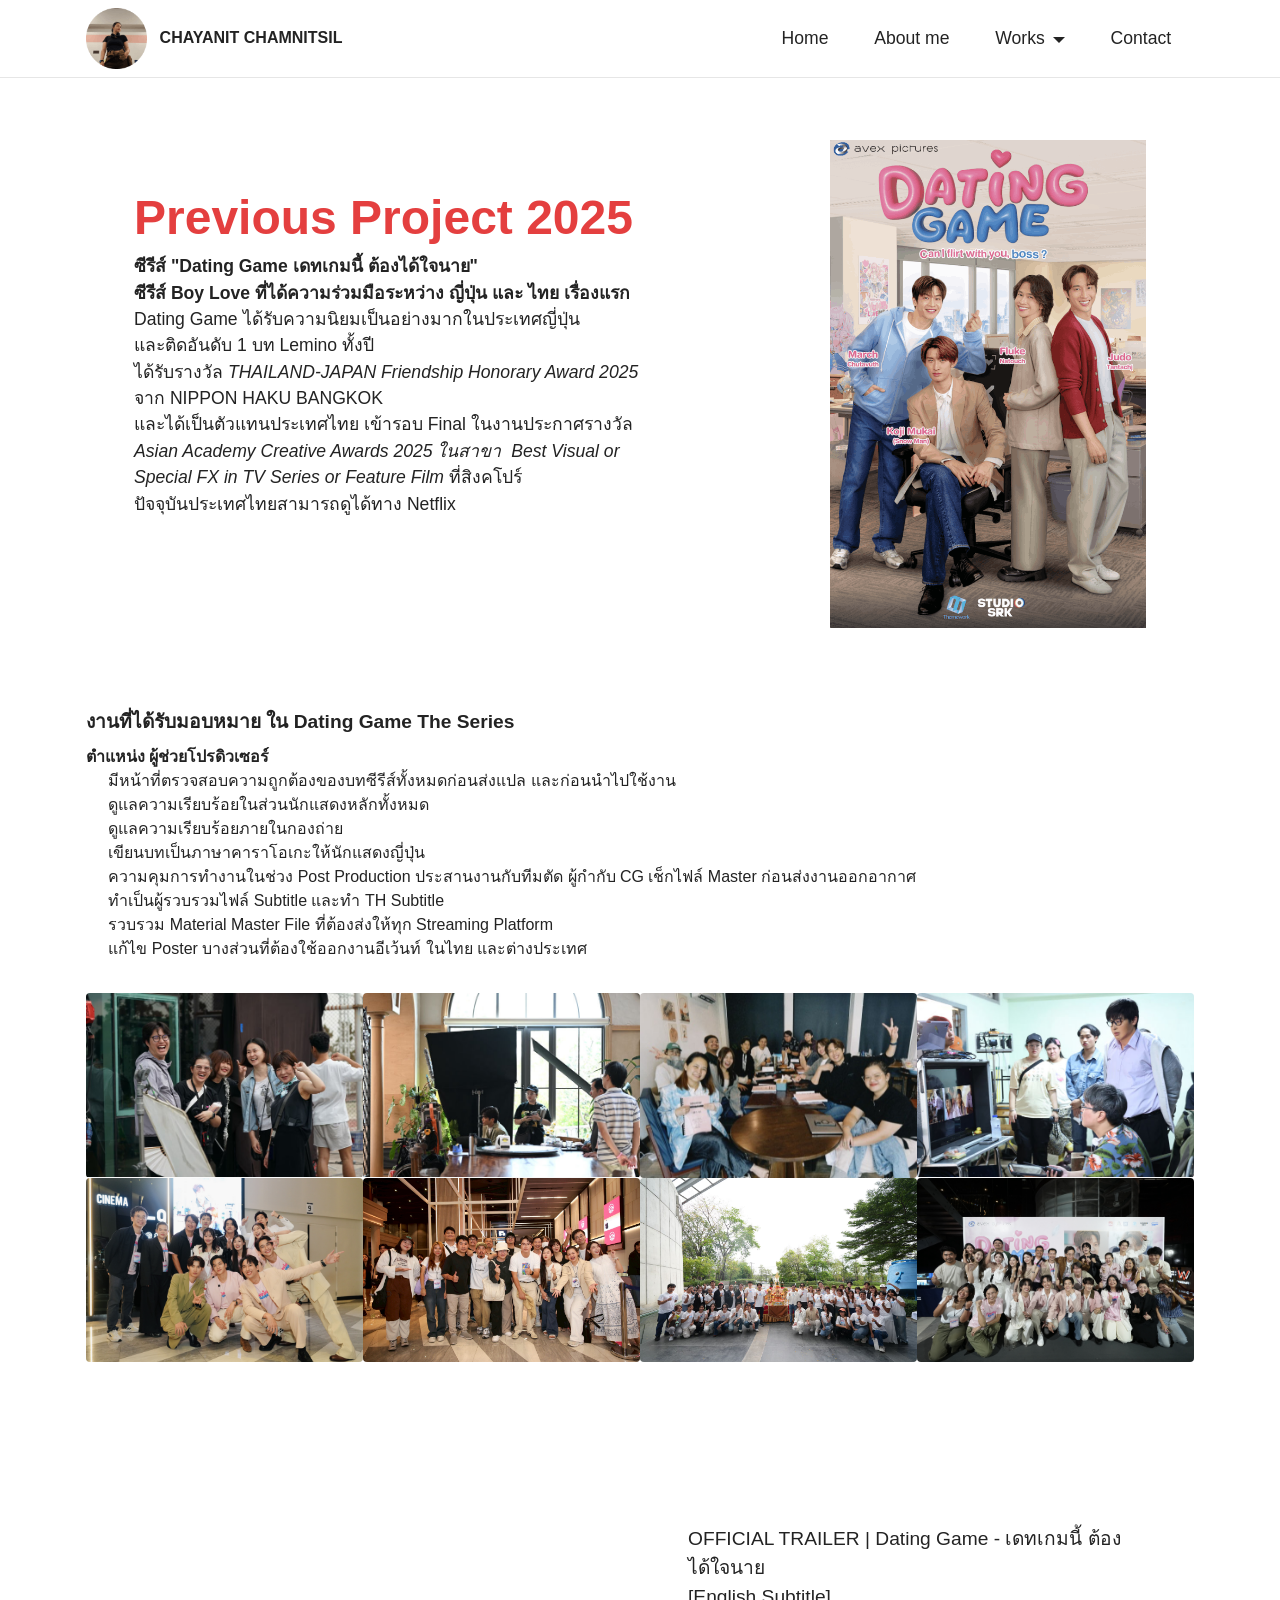
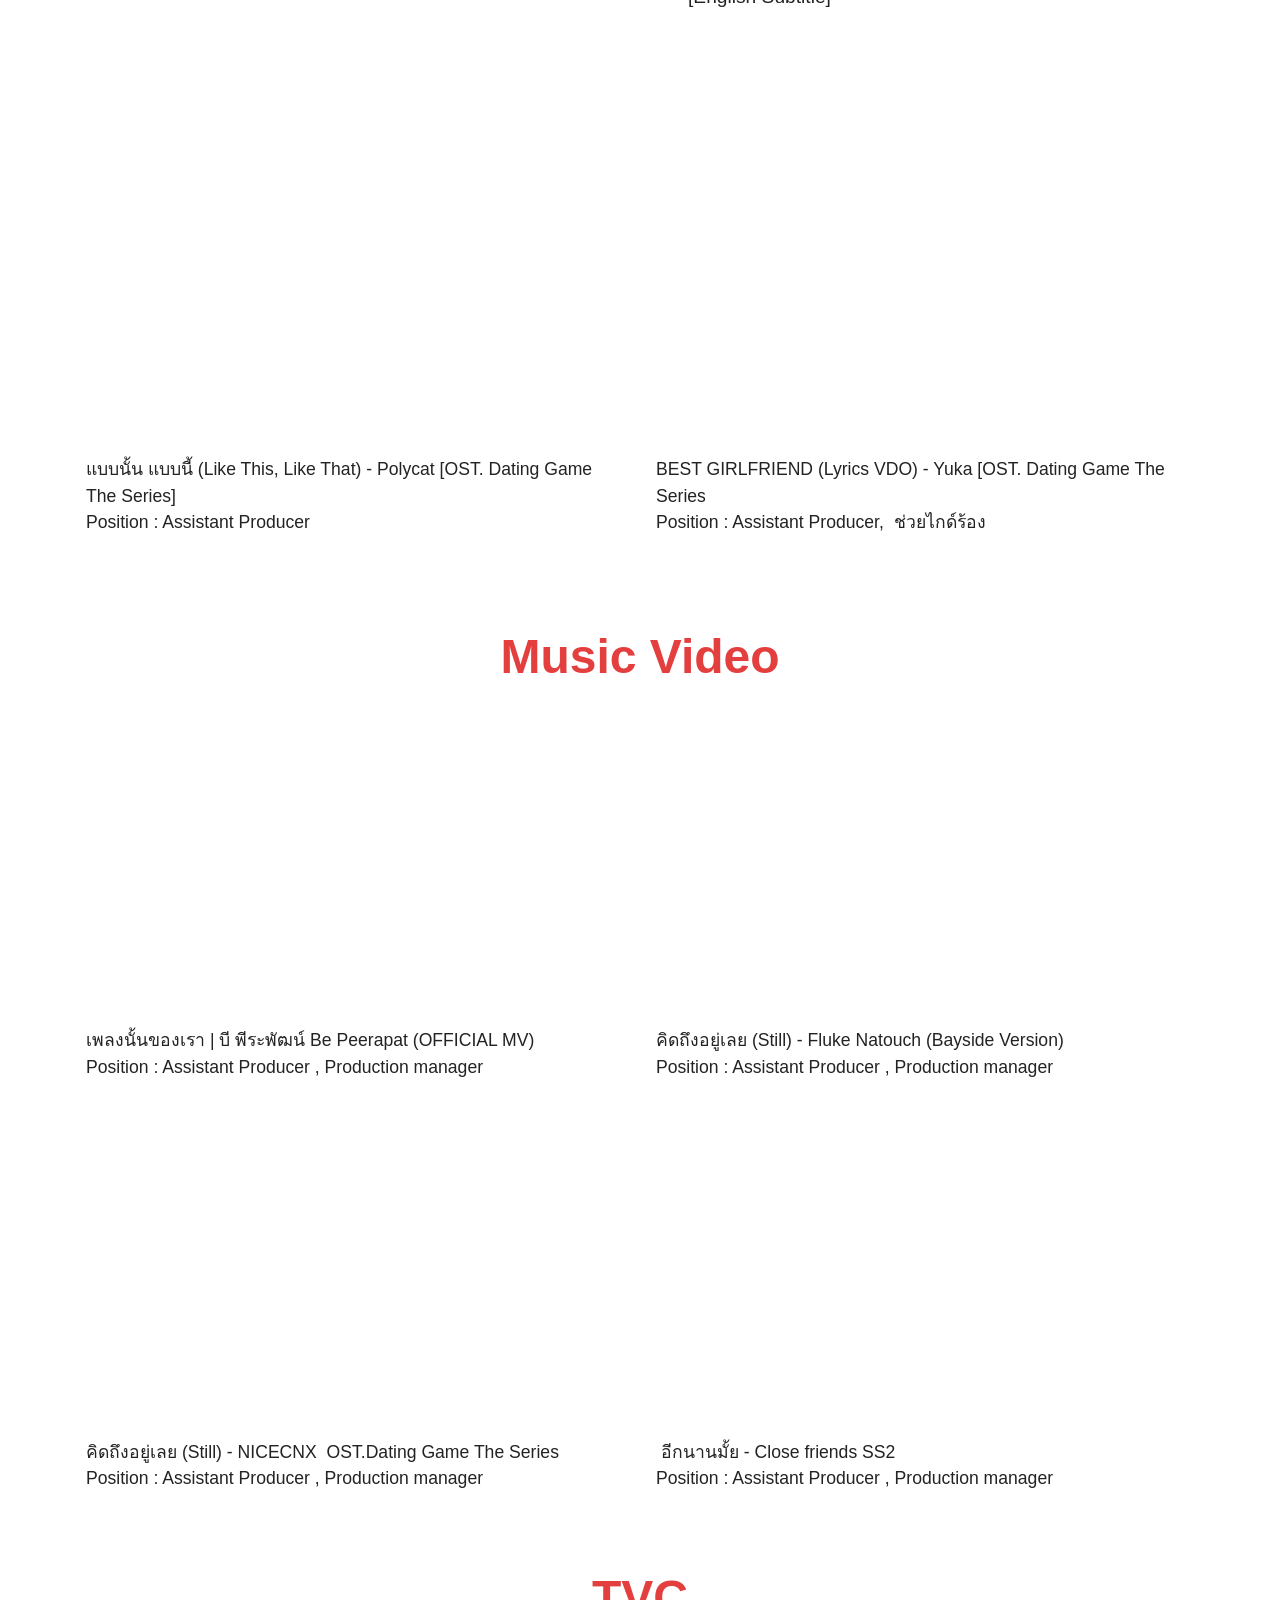
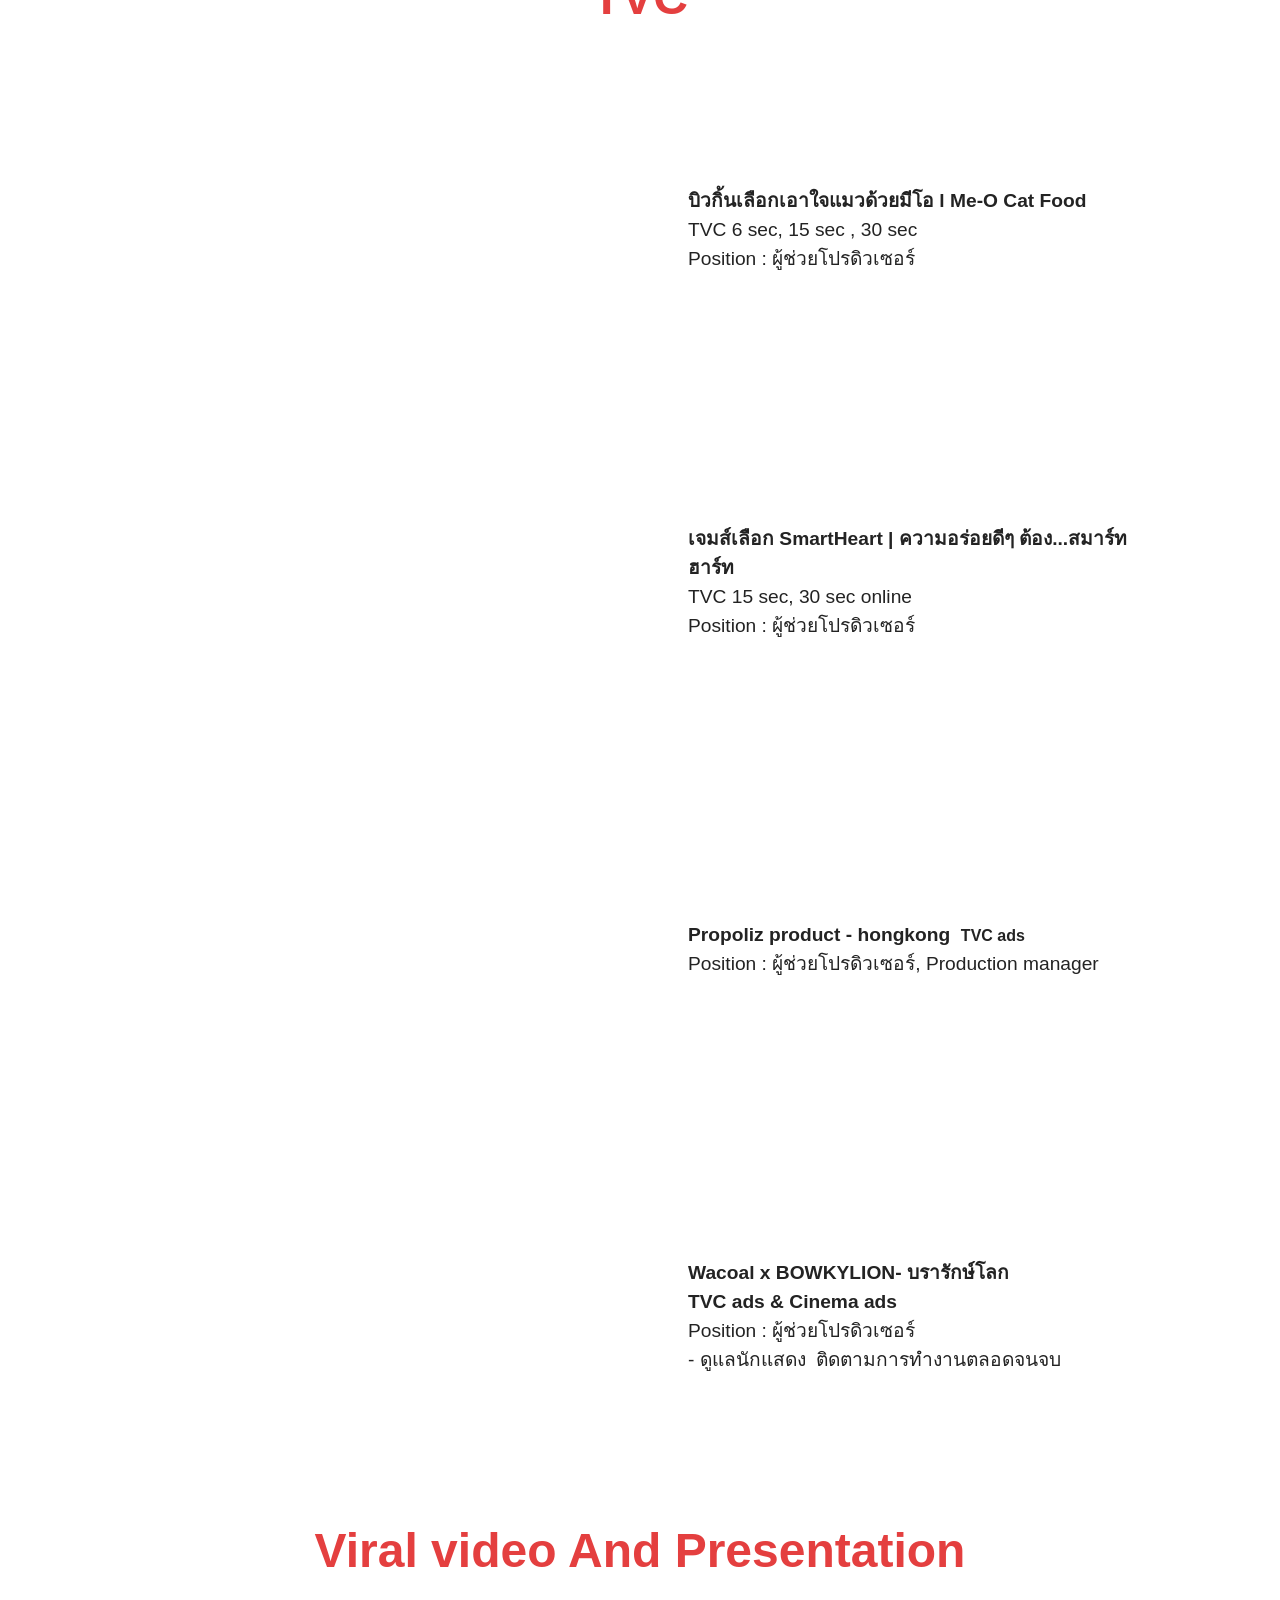
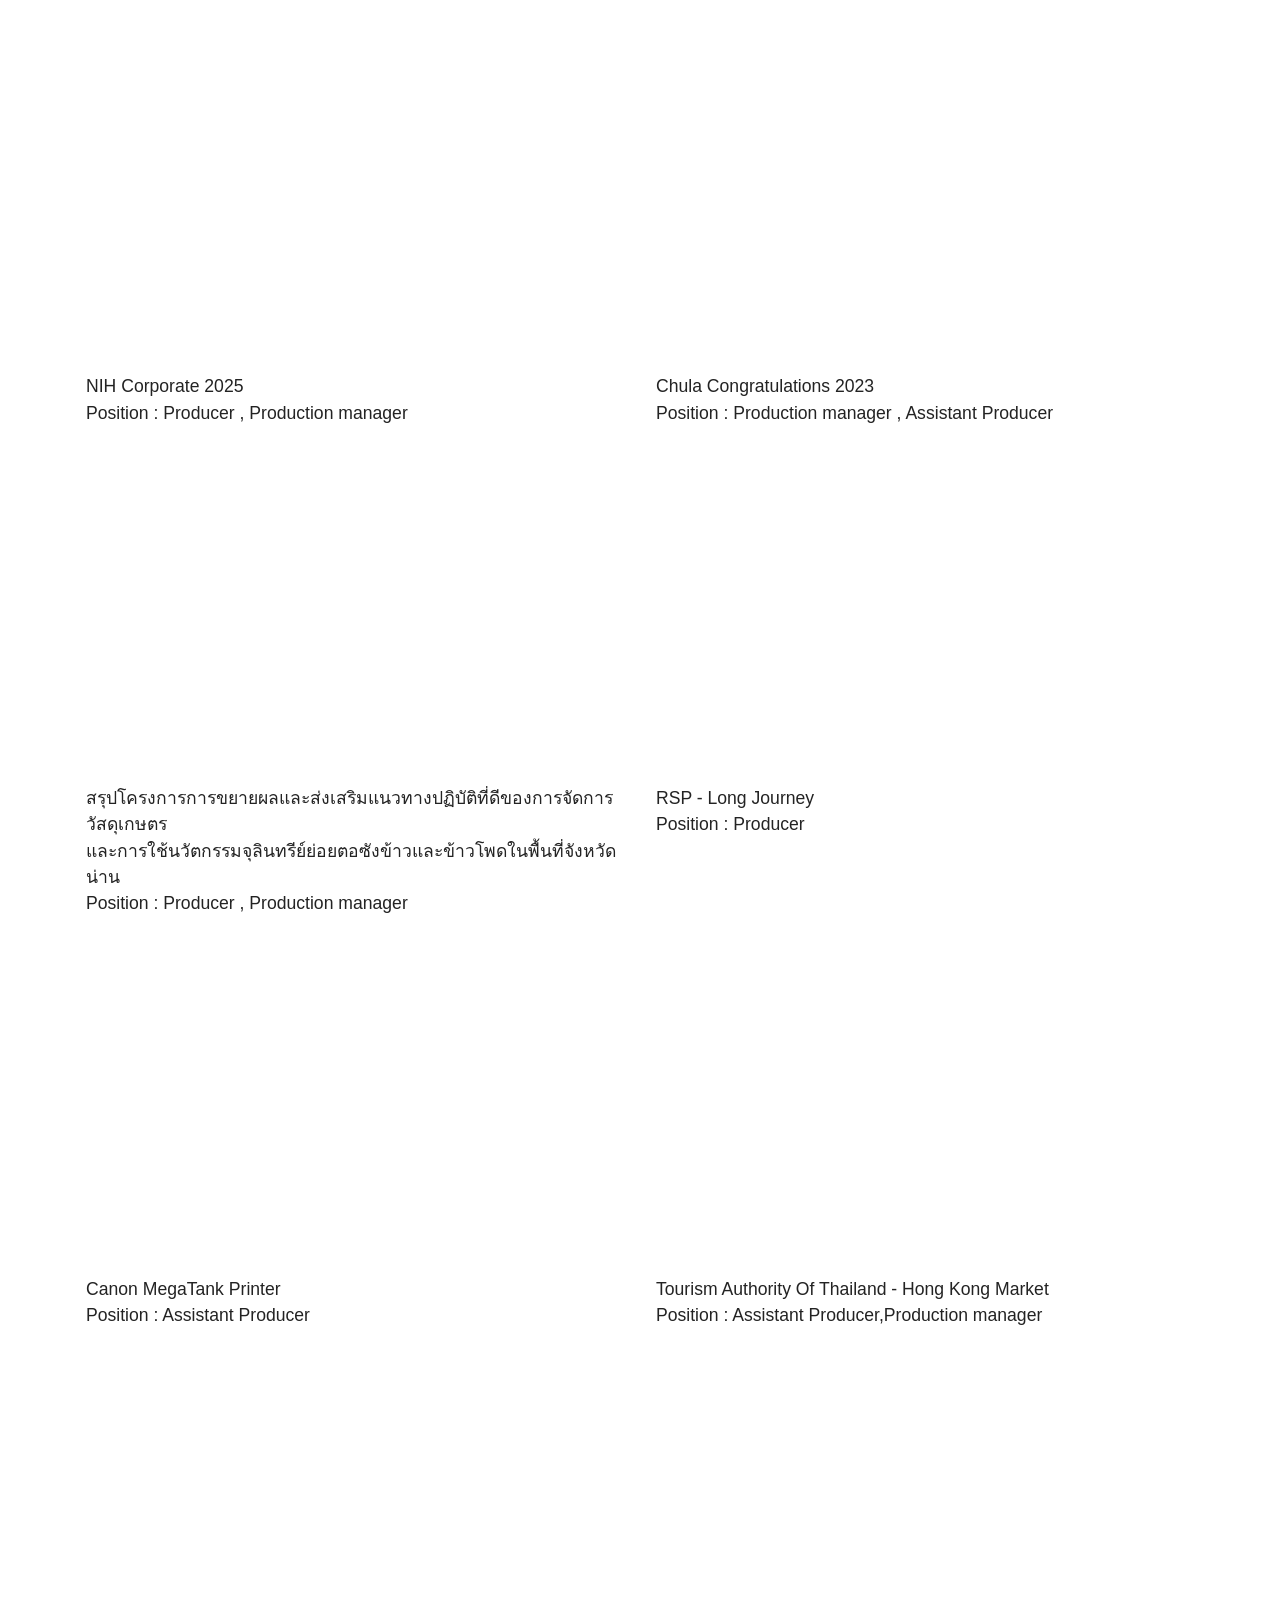
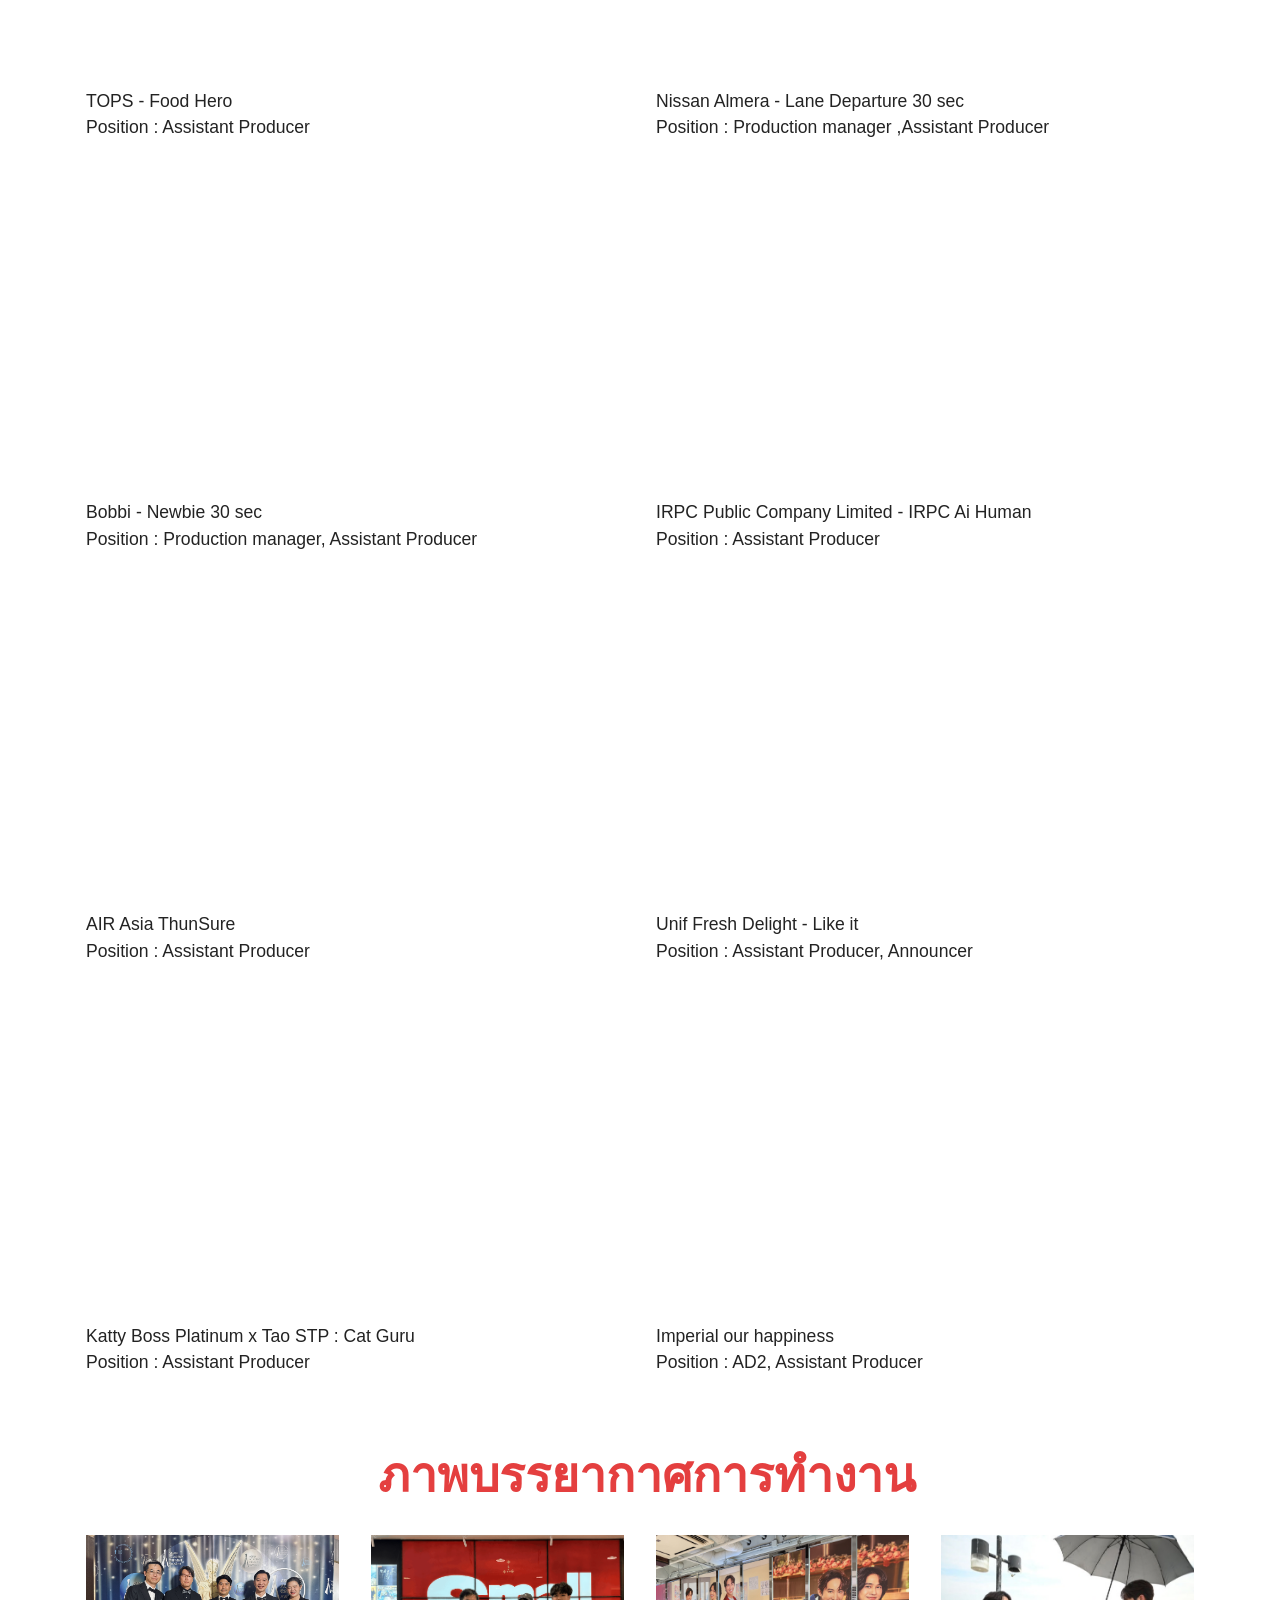
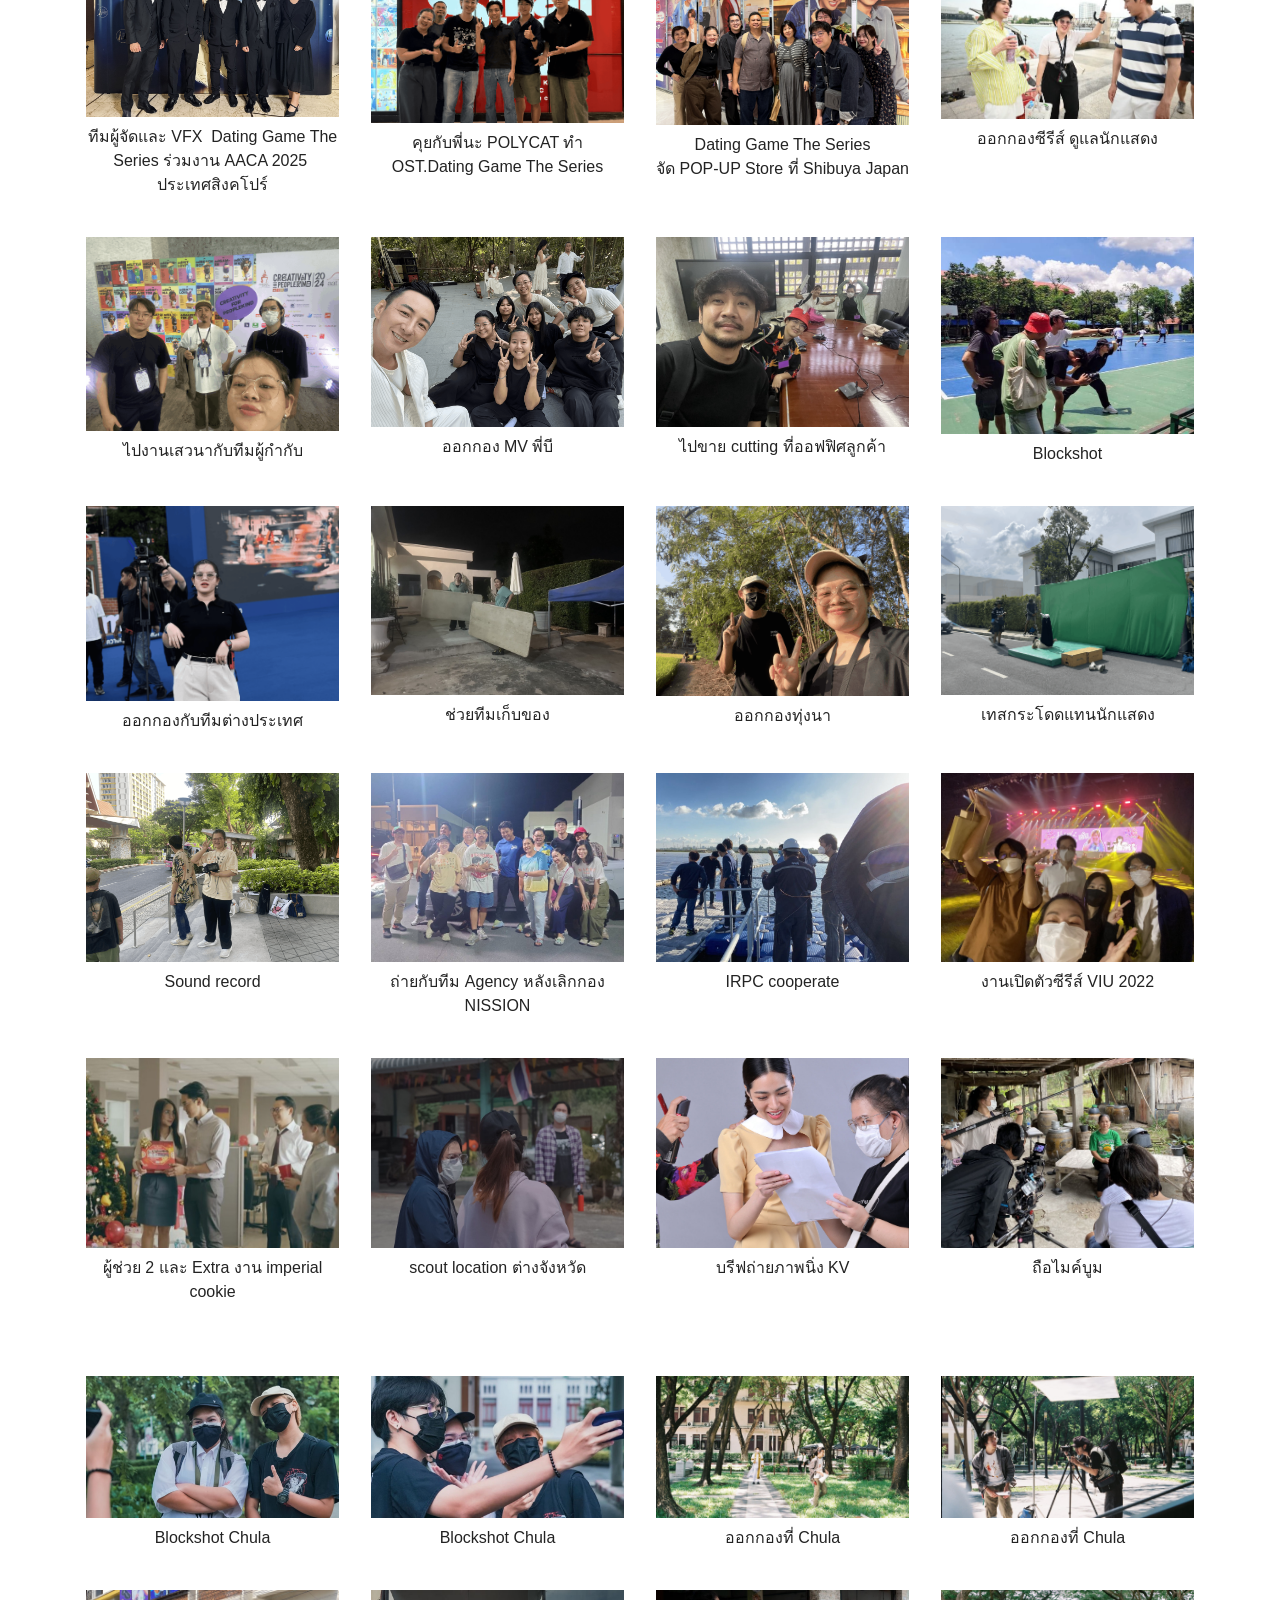
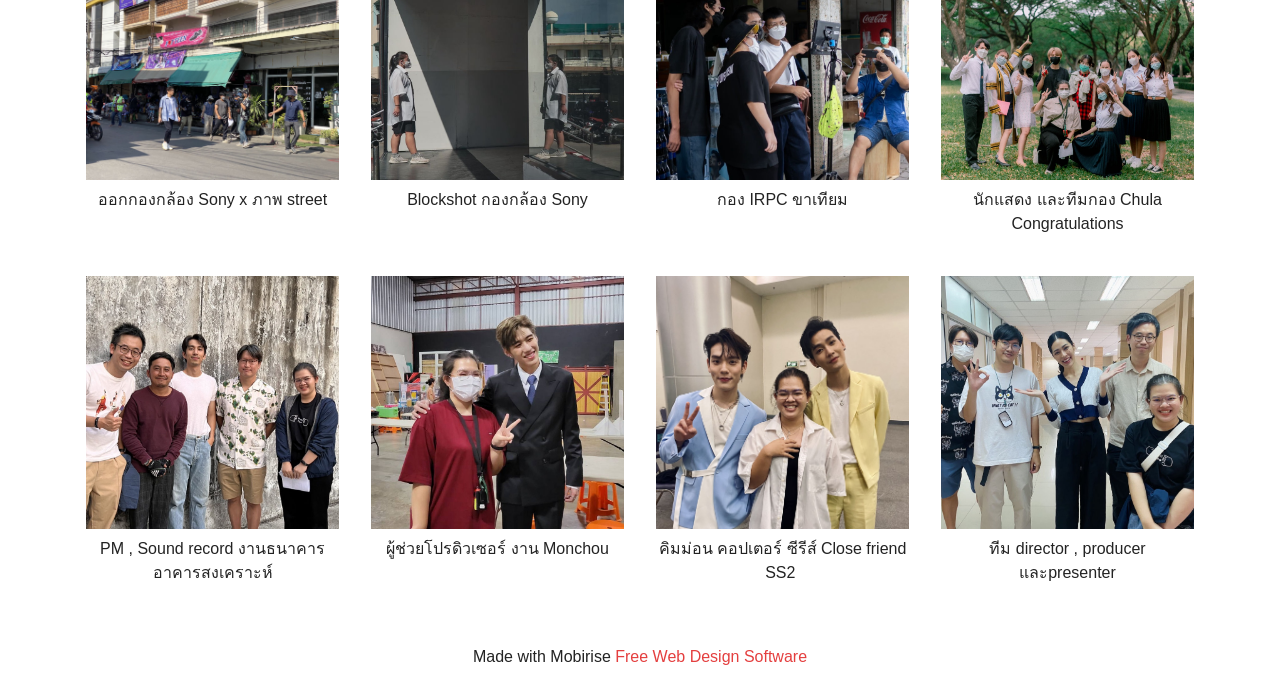
==== commit 593b490a: "create github pages" ====
--- a/page2.html
+++ b/page2.html
@@ -18,7 +18,7 @@
   <link rel="stylesheet" href="assets/theme/css/style.css">
   <link rel="preload" href="https://fonts.googleapis.com/css?family=IBM+Plex+Sans+Thai:100,200,300,400,500,600,700&display=swap" as="style" onload="this.onload=null;this.rel='stylesheet'">
   <noscript><link rel="stylesheet" href="https://fonts.googleapis.com/css?family=IBM+Plex+Sans+Thai:100,200,300,400,500,600,700&display=swap"></noscript>
-  <link rel="preload" as="style" href="assets/mobirise/css/mbr-additional.css?v=fVhsWF"><link rel="stylesheet" href="assets/mobirise/css/mbr-additional.css?v=fVhsWF" type="text/css">
+  <link rel="preload" as="style" href="assets/mobirise/css/mbr-additional.css?v=VhGRmW"><link rel="stylesheet" href="assets/mobirise/css/mbr-additional.css?v=VhGRmW" type="text/css">
 
   
   
@@ -491,88 +491,88 @@
         </div>
         <div class="row mbr-gallery mt-4">
             <div class="col-12 col-md-6 col-lg-3 item gallery-image active">
-                <div class="item-wrapper" data-toggle="modal" data-bs-toggle="modal" data-target="#vilXKRFhEq-modal" data-bs-target="#vilXKRFhEq-modal">
-                    <img class="w-100" src="assets/images/img-9865-3866x2900.webp" alt="Mobirise Website Builder" data-slide-to="0" data-bs-slide-to="0" data-target="#lb-vilXKRFhEq" data-bs-target="#lb-vilXKRFhEq">
+                <div class="item-wrapper" data-toggle="modal" data-bs-toggle="modal" data-target="#vilYLBljto-modal" data-bs-target="#vilYLBljto-modal">
+                    <img class="w-100" src="assets/images/img-9865-3866x2900.webp" alt="Mobirise Website Builder" data-slide-to="0" data-bs-slide-to="0" data-target="#lb-vilYLBljto" data-bs-target="#lb-vilYLBljto">
                     <div class="icon-wrapper">
                         <span class="mobi-mbri mobi-mbri-search mbr-iconfont mbr-iconfont-btn"></span>
                     </div>
                 </div>
                 <h6 class="mbr-item-subtitle mbr-fonts-style align-center mb-2 mt-2 display-7">ทีมผู้จัดและ VFX&nbsp; Dating Game The Series ร่วมงาน AACA 2025&nbsp; ประเทศสิงคโปร์</h6>
             </div><div class="col-12 col-md-6 col-lg-3 item gallery-image">
-                <div class="item-wrapper" data-toggle="modal" data-bs-toggle="modal" data-target="#vilXKRFhEq-modal" data-bs-target="#vilXKRFhEq-modal">
-                    <img class="w-100" src="assets/images/screenshot-2569-03-25-at-15.45.55-1130x952.webp" alt="Mobirise Website Builder" data-slide-to="1" data-bs-slide-to="1" data-target="#lb-vilXKRFhEq" data-bs-target="#lb-vilXKRFhEq">
+                <div class="item-wrapper" data-toggle="modal" data-bs-toggle="modal" data-target="#vilYLBljto-modal" data-bs-target="#vilYLBljto-modal">
+                    <img class="w-100" src="assets/images/screenshot-2569-03-25-at-15.45.55-1130x952.webp" alt="Mobirise Website Builder" data-slide-to="1" data-bs-slide-to="1" data-target="#lb-vilYLBljto" data-bs-target="#lb-vilYLBljto">
                     <div class="icon-wrapper">
                         <span class="mobi-mbri mobi-mbri-search mbr-iconfont mbr-iconfont-btn"></span>
                     </div>
                 </div>
                 <h6 class="mbr-item-subtitle mbr-fonts-style align-center mb-2 mt-2 display-7">คุยกับพี่นะ POLYCAT ทำ OST.Dating Game The Series</h6>
             </div><div class="col-12 col-md-6 col-lg-3 item gallery-image">
-                <div class="item-wrapper" data-toggle="modal" data-bs-toggle="modal" data-target="#vilXKRFhEq-modal" data-bs-target="#vilXKRFhEq-modal">
-                    <img class="w-100" src="assets/images/img-5267-5712x4284.webp" alt="Mobirise Website Builder" data-slide-to="2" data-bs-slide-to="2" data-target="#lb-vilXKRFhEq" data-bs-target="#lb-vilXKRFhEq">
+                <div class="item-wrapper" data-toggle="modal" data-bs-toggle="modal" data-target="#vilYLBljto-modal" data-bs-target="#vilYLBljto-modal">
+                    <img class="w-100" src="assets/images/img-5267-5712x4284.webp" alt="Mobirise Website Builder" data-slide-to="2" data-bs-slide-to="2" data-target="#lb-vilYLBljto" data-bs-target="#lb-vilYLBljto">
                     <div class="icon-wrapper">
                         <span class="mobi-mbri mobi-mbri-search mbr-iconfont mbr-iconfont-btn"></span>
                     </div>
                 </div>
                 <h6 class="mbr-item-subtitle mbr-fonts-style align-center mb-2 mt-2 display-7">Dating Game The Series <br>จัด POP-UP Store ที่ Shibuya Japan</h6>
             </div><div class="col-12 col-md-6 col-lg-3 item gallery-image">
-                <div class="item-wrapper" data-toggle="modal" data-bs-toggle="modal" data-target="#vilXKRFhEq-modal" data-bs-target="#vilXKRFhEq-modal">
-                    <img class="w-100" src="assets/images/line-album-260325-2-644x429.webp" alt="Mobirise Website Builder" data-slide-to="3" data-bs-slide-to="3" data-target="#lb-vilXKRFhEq" data-bs-target="#lb-vilXKRFhEq">
+                <div class="item-wrapper" data-toggle="modal" data-bs-toggle="modal" data-target="#vilYLBljto-modal" data-bs-target="#vilYLBljto-modal">
+                    <img class="w-100" src="assets/images/line-album-260325-2-644x429.webp" alt="Mobirise Website Builder" data-slide-to="3" data-bs-slide-to="3" data-target="#lb-vilYLBljto" data-bs-target="#lb-vilYLBljto">
                     <div class="icon-wrapper">
                         <span class="mobi-mbri mobi-mbri-search mbr-iconfont mbr-iconfont-btn"></span>
                     </div>
                 </div>
                 <h6 class="mbr-item-subtitle mbr-fonts-style align-center mb-2 mt-2 display-7">ออกกองซีรีส์ ดูแลนักแสดง</h6>
             </div><div class="col-12 col-md-6 col-lg-3 item gallery-image">
-                <div class="item-wrapper" data-toggle="modal" data-bs-toggle="modal" data-target="#vilXKRFhEq-modal" data-bs-target="#vilXKRFhEq-modal">
-                    <img class="w-100" src="assets/images/screenshot-2569-03-26-at-16.00.15-596x457.webp" alt="Mobirise Website Builder" data-slide-to="4" data-bs-slide-to="4" data-target="#lb-vilXKRFhEq" data-bs-target="#lb-vilXKRFhEq">
+                <div class="item-wrapper" data-toggle="modal" data-bs-toggle="modal" data-target="#vilYLBljto-modal" data-bs-target="#vilYLBljto-modal">
+                    <img class="w-100" src="assets/images/screenshot-2569-03-26-at-16.00.15-596x457.webp" alt="Mobirise Website Builder" data-slide-to="4" data-bs-slide-to="4" data-target="#lb-vilYLBljto" data-bs-target="#lb-vilYLBljto">
                     <div class="icon-wrapper">
                         <span class="mobi-mbri mobi-mbri-search mbr-iconfont mbr-iconfont-btn"></span>
                     </div>
                 </div>
                 <h6 class="mbr-item-subtitle mbr-fonts-style align-center mb-2 mt-2 display-7">ไปงานเสวนากับทีมผู้กำกับ</h6>
             </div><div class="col-12 col-md-6 col-lg-3 item gallery-image">
-                <div class="item-wrapper" data-toggle="modal" data-bs-toggle="modal" data-target="#vilXKRFhEq-modal" data-bs-target="#vilXKRFhEq-modal">
-                    <img class="w-100" src="assets/images/screenshot-2569-03-26-at-16.05.10-1988x1490.webp" alt="Mobirise Website Builder" data-slide-to="5" data-bs-slide-to="5" data-target="#lb-vilXKRFhEq" data-bs-target="#lb-vilXKRFhEq">
+                <div class="item-wrapper" data-toggle="modal" data-bs-toggle="modal" data-target="#vilYLBljto-modal" data-bs-target="#vilYLBljto-modal">
+                    <img class="w-100" src="assets/images/screenshot-2569-03-26-at-16.05.10-1988x1490.webp" alt="Mobirise Website Builder" data-slide-to="5" data-bs-slide-to="5" data-target="#lb-vilYLBljto" data-bs-target="#lb-vilYLBljto">
                     <div class="icon-wrapper">
                         <span class="mobi-mbri mobi-mbri-search mbr-iconfont mbr-iconfont-btn"></span>
                     </div>
                 </div>
                 <h6 class="mbr-item-subtitle mbr-fonts-style align-center mb-2 mt-2 display-7">ออกกอง MV พี่บี</h6>
             </div><div class="col-12 col-md-6 col-lg-3 item gallery-image">
-                <div class="item-wrapper" data-toggle="modal" data-bs-toggle="modal" data-target="#vilXKRFhEq-modal" data-bs-target="#vilXKRFhEq-modal">
-                    <img class="w-100" src="assets/images/img-4920-1477x1108.webp" alt="Mobirise Website Builder" data-slide-to="6" data-bs-slide-to="6" data-target="#lb-vilXKRFhEq" data-bs-target="#lb-vilXKRFhEq">
+                <div class="item-wrapper" data-toggle="modal" data-bs-toggle="modal" data-target="#vilYLBljto-modal" data-bs-target="#vilYLBljto-modal">
+                    <img class="w-100" src="assets/images/img-4920-1477x1108.webp" alt="Mobirise Website Builder" data-slide-to="6" data-bs-slide-to="6" data-target="#lb-vilYLBljto" data-bs-target="#lb-vilYLBljto">
                     <div class="icon-wrapper">
                         <span class="mobi-mbri mobi-mbri-search mbr-iconfont mbr-iconfont-btn"></span>
                     </div>
                 </div>
                 <h6 class="mbr-item-subtitle mbr-fonts-style align-center mb-2 mt-2 display-7">ไปขาย cutting ที่ออฟฟิศลูกค้า</h6>
             </div><div class="col-12 col-md-6 col-lg-3 item gallery-image">
-                <div class="item-wrapper" data-toggle="modal" data-bs-toggle="modal" data-target="#vilXKRFhEq-modal" data-bs-target="#vilXKRFhEq-modal">
-                    <img class="w-100" src="assets/images/img-8743-960x540.webp" alt="Mobirise Website Builder" data-slide-to="7" data-bs-slide-to="7" data-target="#lb-vilXKRFhEq" data-bs-target="#lb-vilXKRFhEq">
+                <div class="item-wrapper" data-toggle="modal" data-bs-toggle="modal" data-target="#vilYLBljto-modal" data-bs-target="#vilYLBljto-modal">
+                    <img class="w-100" src="assets/images/img-8743-960x540.webp" alt="Mobirise Website Builder" data-slide-to="7" data-bs-slide-to="7" data-target="#lb-vilYLBljto" data-bs-target="#lb-vilYLBljto">
                     <div class="icon-wrapper">
                         <span class="mobi-mbri mobi-mbri-search mbr-iconfont mbr-iconfont-btn"></span>
                     </div>
                 </div>
                 <h6 class="mbr-item-subtitle mbr-fonts-style align-center mb-2 mt-2 display-7">Blockshot</h6>
             </div><div class="col-12 col-md-6 col-lg-3 item gallery-image">
-                <div class="item-wrapper" data-toggle="modal" data-bs-toggle="modal" data-target="#vilXKRFhEq-modal" data-bs-target="#vilXKRFhEq-modal">
-                    <img class="w-100" src="assets/images/screenshot-2569-03-26-at-16.00.02-1124x1314.webp" alt="Mobirise Website Builder" data-slide-to="8" data-bs-slide-to="8" data-target="#lb-vilXKRFhEq" data-bs-target="#lb-vilXKRFhEq">
+                <div class="item-wrapper" data-toggle="modal" data-bs-toggle="modal" data-target="#vilYLBljto-modal" data-bs-target="#vilYLBljto-modal">
+                    <img class="w-100" src="assets/images/screenshot-2569-03-26-at-16.00.02-1124x1314.webp" alt="Mobirise Website Builder" data-slide-to="8" data-bs-slide-to="8" data-target="#lb-vilYLBljto" data-bs-target="#lb-vilYLBljto">
                     <div class="icon-wrapper">
                         <span class="mobi-mbri mobi-mbri-search mbr-iconfont mbr-iconfont-btn"></span>
                     </div>
                 </div>
                 <h6 class="mbr-item-subtitle mbr-fonts-style align-center mb-2 mt-2 display-7">ออกกองกับทีมต่างประเทศ</h6>
             </div><div class="col-12 col-md-6 col-lg-3 item gallery-image">
-                <div class="item-wrapper" data-toggle="modal" data-bs-toggle="modal" data-target="#vilXKRFhEq-modal" data-bs-target="#vilXKRFhEq-modal">
-                    <img class="w-100" src="assets/images/img-2450-1477x1108.webp" alt="Mobirise Website Builder" data-slide-to="9" data-bs-slide-to="9" data-target="#lb-vilXKRFhEq" data-bs-target="#lb-vilXKRFhEq">
+                <div class="item-wrapper" data-toggle="modal" data-bs-toggle="modal" data-target="#vilYLBljto-modal" data-bs-target="#vilYLBljto-modal">
+                    <img class="w-100" src="assets/images/img-2450-1477x1108.webp" alt="Mobirise Website Builder" data-slide-to="9" data-bs-slide-to="9" data-target="#lb-vilYLBljto" data-bs-target="#lb-vilYLBljto">
                     <div class="icon-wrapper">
                         <span class="mobi-mbri mobi-mbri-search mbr-iconfont mbr-iconfont-btn"></span>
                     </div>
                 </div>
                 <h6 class="mbr-item-subtitle mbr-fonts-style align-center mb-2 mt-2 display-7">ช่วยทีมเก็บของ</h6>
             </div><div class="col-12 col-md-6 col-lg-3 item gallery-image">
-                <div class="item-wrapper" data-toggle="modal" data-bs-toggle="modal" data-target="#vilXKRFhEq-modal" data-bs-target="#vilXKRFhEq-modal">
-                    <img class="w-100" src="assets/images/screenshot-2569-03-26-at-15.42.50-596x449.webp" alt="Mobirise Website Builder" data-slide-to="10" data-bs-slide-to="10" data-target="#lb-vilXKRFhEq" data-bs-target="#lb-vilXKRFhEq">
+                <div class="item-wrapper" data-toggle="modal" data-bs-toggle="modal" data-target="#vilYLBljto-modal" data-bs-target="#vilYLBljto-modal">
+                    <img class="w-100" src="assets/images/screenshot-2569-03-26-at-15.42.50-596x449.webp" alt="Mobirise Website Builder" data-slide-to="10" data-bs-slide-to="10" data-target="#lb-vilYLBljto" data-bs-target="#lb-vilYLBljto">
                     <div class="icon-wrapper">
                         <span class="mobi-mbri mobi-mbri-search mbr-iconfont mbr-iconfont-btn"></span>
                     </div>
@@ -580,24 +580,24 @@
                 <h6 class="mbr-item-subtitle mbr-fonts-style align-center mb-2 mt-2 display-7">ออกกองทุ่งนา</h6>
             </div>
             <div class="col-12 col-md-6 col-lg-3 item gallery-image">
-                <div class="item-wrapper" data-toggle="modal" data-bs-toggle="modal" data-target="#vilXKRFhEq-modal" data-bs-target="#vilXKRFhEq-modal">
-                    <img class="w-100" src="assets/images/screenshot-2569-03-26-at-15.43.51-1076x790.webp" alt="Mobirise Website Builder" data-slide-to="11" data-bs-slide-to="11" data-target="#lb-vilXKRFhEq" data-bs-target="#lb-vilXKRFhEq">
+                <div class="item-wrapper" data-toggle="modal" data-bs-toggle="modal" data-target="#vilYLBljto-modal" data-bs-target="#vilYLBljto-modal">
+                    <img class="w-100" src="assets/images/screenshot-2569-03-26-at-15.43.51-1076x790.webp" alt="Mobirise Website Builder" data-slide-to="11" data-bs-slide-to="11" data-target="#lb-vilYLBljto" data-bs-target="#lb-vilYLBljto">
                     <div class="icon-wrapper">
                         <span class="mobi-mbri mobi-mbri-search mbr-iconfont mbr-iconfont-btn"></span>
                     </div>
                 </div>
                 <h6 class="mbr-item-subtitle mbr-fonts-style align-center mb-2 mt-2 display-7">เทสกระโดดแทนนักแสดง</h6>
             </div><div class="col-12 col-md-6 col-lg-3 item gallery-image">
-                <div class="item-wrapper" data-toggle="modal" data-bs-toggle="modal" data-target="#vilXKRFhEq-modal" data-bs-target="#vilXKRFhEq-modal">
-                    <img class="w-100" src="assets/images/screenshot-2569-03-26-at-15.43.03-2018x1508.webp" alt="Mobirise Website Builder" data-slide-to="12" data-bs-slide-to="12" data-target="#lb-vilXKRFhEq" data-bs-target="#lb-vilXKRFhEq">
+                <div class="item-wrapper" data-toggle="modal" data-bs-toggle="modal" data-target="#vilYLBljto-modal" data-bs-target="#vilYLBljto-modal">
+                    <img class="w-100" src="assets/images/screenshot-2569-03-26-at-15.43.03-2018x1508.webp" alt="Mobirise Website Builder" data-slide-to="12" data-bs-slide-to="12" data-target="#lb-vilYLBljto" data-bs-target="#lb-vilYLBljto">
                     <div class="icon-wrapper">
                         <span class="mobi-mbri mobi-mbri-search mbr-iconfont mbr-iconfont-btn"></span>
                     </div>
                 </div>
                 <h6 class="mbr-item-subtitle mbr-fonts-style align-center mb-2 mt-2 display-7">Sound record</h6>
             </div><div class="col-12 col-md-6 col-lg-3 item gallery-image">
-                <div class="item-wrapper" data-toggle="modal" data-bs-toggle="modal" data-target="#vilXKRFhEq-modal" data-bs-target="#vilXKRFhEq-modal">
-                    <img class="w-100" src="assets/images/img-5732-1706x960.webp" alt="Mobirise Website Builder" data-slide-to="13" data-bs-slide-to="13" data-target="#lb-vilXKRFhEq" data-bs-target="#lb-vilXKRFhEq">
+                <div class="item-wrapper" data-toggle="modal" data-bs-toggle="modal" data-target="#vilYLBljto-modal" data-bs-target="#vilYLBljto-modal">
+                    <img class="w-100" src="assets/images/img-5732-1706x960.webp" alt="Mobirise Website Builder" data-slide-to="13" data-bs-slide-to="13" data-target="#lb-vilYLBljto" data-bs-target="#lb-vilYLBljto">
                     <div class="icon-wrapper">
                         <span class="mobi-mbri mobi-mbri-search mbr-iconfont mbr-iconfont-btn"></span>
                     </div>
@@ -605,16 +605,16 @@
                 <h6 class="mbr-item-subtitle mbr-fonts-style align-center mb-2 mt-2 display-7">ถ่ายกับทีม Agency หลังเลิกกอง NISSION</h6>
             </div>
             <div class="col-12 col-md-6 col-lg-3 item gallery-image">
-                <div class="item-wrapper" data-toggle="modal" data-bs-toggle="modal" data-target="#vilXKRFhEq-modal" data-bs-target="#vilXKRFhEq-modal">
-                    <img class="w-100" src="assets/images/img-4711-1076x605.webp" alt="Mobirise Website Builder" data-slide-to="14" data-bs-slide-to="14" data-target="#lb-vilXKRFhEq" data-bs-target="#lb-vilXKRFhEq">
+                <div class="item-wrapper" data-toggle="modal" data-bs-toggle="modal" data-target="#vilYLBljto-modal" data-bs-target="#vilYLBljto-modal">
+                    <img class="w-100" src="assets/images/img-4711-1076x605.webp" alt="Mobirise Website Builder" data-slide-to="14" data-bs-slide-to="14" data-target="#lb-vilYLBljto" data-bs-target="#lb-vilYLBljto">
                     <div class="icon-wrapper">
                         <span class="mobi-mbri mobi-mbri-search mbr-iconfont mbr-iconfont-btn"></span>
                     </div>
                 </div>
                 <h6 class="mbr-item-subtitle mbr-fonts-style align-center mb-2 mt-2 display-7">IRPC cooperate</h6>
             </div><div class="col-12 col-md-6 col-lg-3 item gallery-image">
-                <div class="item-wrapper" data-toggle="modal" data-bs-toggle="modal" data-target="#vilXKRFhEq-modal" data-bs-target="#vilXKRFhEq-modal">
-                    <img class="w-100" src="assets/images/img-3857-1076x807.webp" alt="Mobirise Website Builder" data-slide-to="15" data-bs-slide-to="15" data-target="#lb-vilXKRFhEq" data-bs-target="#lb-vilXKRFhEq">
+                <div class="item-wrapper" data-toggle="modal" data-bs-toggle="modal" data-target="#vilYLBljto-modal" data-bs-target="#vilYLBljto-modal">
+                    <img class="w-100" src="assets/images/img-3857-1076x807.webp" alt="Mobirise Website Builder" data-slide-to="15" data-bs-slide-to="15" data-target="#lb-vilYLBljto" data-bs-target="#lb-vilYLBljto">
                     <div class="icon-wrapper">
                         <span class="mobi-mbri mobi-mbri-search mbr-iconfont mbr-iconfont-btn"></span>
                     </div>
@@ -622,32 +622,32 @@
                 <h6 class="mbr-item-subtitle mbr-fonts-style align-center mb-2 mt-2 display-7">งานเปิดตัวซีรีส์ VIU 2022</h6>
             </div>
             <div class="col-12 col-md-6 col-lg-3 item gallery-image">
-                <div class="item-wrapper" data-toggle="modal" data-bs-toggle="modal" data-target="#vilXKRFhEq-modal" data-bs-target="#vilXKRFhEq-modal">
-                    <img class="w-100" src="assets/images/line-album-resume-230623-10-1076x605.webp" alt="Mobirise Website Builder" data-slide-to="16" data-bs-slide-to="16" data-target="#lb-vilXKRFhEq" data-bs-target="#lb-vilXKRFhEq">
+                <div class="item-wrapper" data-toggle="modal" data-bs-toggle="modal" data-target="#vilYLBljto-modal" data-bs-target="#vilYLBljto-modal">
+                    <img class="w-100" src="assets/images/line-album-resume-230623-10-1076x605.webp" alt="Mobirise Website Builder" data-slide-to="16" data-bs-slide-to="16" data-target="#lb-vilYLBljto" data-bs-target="#lb-vilYLBljto">
                     <div class="icon-wrapper">
                         <span class="mobi-mbri mobi-mbri-search mbr-iconfont mbr-iconfont-btn"></span>
                     </div>
                 </div>
                 <h6 class="mbr-item-subtitle mbr-fonts-style align-center mb-2 mt-2 display-7">ผู้ช่วย 2 และ Extra งาน imperial cookie</h6>
             </div><div class="col-12 col-md-6 col-lg-3 item gallery-image">
-                <div class="item-wrapper" data-toggle="modal" data-bs-toggle="modal" data-target="#vilXKRFhEq-modal" data-bs-target="#vilXKRFhEq-modal">
-                    <img class="w-100" src="assets/images/4857843952263019367.2d58f384263a42a792aae0012699a955.23030721-2048x1023.webp" alt="Mobirise Website Builder" data-slide-to="17" data-bs-slide-to="17" data-target="#lb-vilXKRFhEq" data-bs-target="#lb-vilXKRFhEq">
+                <div class="item-wrapper" data-toggle="modal" data-bs-toggle="modal" data-target="#vilYLBljto-modal" data-bs-target="#vilYLBljto-modal">
+                    <img class="w-100" src="assets/images/4857843952263019367.2d58f384263a42a792aae0012699a955.23030721-2048x1023.webp" alt="Mobirise Website Builder" data-slide-to="17" data-bs-slide-to="17" data-target="#lb-vilYLBljto" data-bs-target="#lb-vilYLBljto">
                     <div class="icon-wrapper">
                         <span class="mobi-mbri mobi-mbri-search mbr-iconfont mbr-iconfont-btn"></span>
                     </div>
                 </div>
                 <h6 class="mbr-item-subtitle mbr-fonts-style align-center mb-2 mt-2 display-7">scout location ต่างจังหวัด</h6>
             </div><div class="col-12 col-md-6 col-lg-3 item gallery-image">
-                <div class="item-wrapper" data-toggle="modal" data-bs-toggle="modal" data-target="#vilXKRFhEq-modal" data-bs-target="#vilXKRFhEq-modal">
-                    <img class="w-100" src="assets/images/img-8972-1331x2000.webp" alt="Mobirise Website Builder" data-slide-to="18" data-bs-slide-to="18" data-target="#lb-vilXKRFhEq" data-bs-target="#lb-vilXKRFhEq">
+                <div class="item-wrapper" data-toggle="modal" data-bs-toggle="modal" data-target="#vilYLBljto-modal" data-bs-target="#vilYLBljto-modal">
+                    <img class="w-100" src="assets/images/img-8972-1331x2000.webp" alt="Mobirise Website Builder" data-slide-to="18" data-bs-slide-to="18" data-target="#lb-vilYLBljto" data-bs-target="#lb-vilYLBljto">
                     <div class="icon-wrapper">
                         <span class="mobi-mbri mobi-mbri-search mbr-iconfont mbr-iconfont-btn"></span>
                     </div>
                 </div>
                 <h6 class="mbr-item-subtitle mbr-fonts-style align-center mb-2 mt-2 display-7">บรีฟถ่ายภาพนิ่ง KV</h6>
             </div><div class="col-12 col-md-6 col-lg-3 item gallery-image">
-                <div class="item-wrapper" data-toggle="modal" data-bs-toggle="modal" data-target="#vilXKRFhEq-modal" data-bs-target="#vilXKRFhEq-modal">
-                    <img class="w-100" src="assets/images/img-5254-1076x1435.webp" alt="Mobirise Website Builder" data-slide-to="19" data-bs-slide-to="19" data-target="#lb-vilXKRFhEq" data-bs-target="#lb-vilXKRFhEq">
+                <div class="item-wrapper" data-toggle="modal" data-bs-toggle="modal" data-target="#vilYLBljto-modal" data-bs-target="#vilYLBljto-modal">
+                    <img class="w-100" src="assets/images/img-5254-1076x1435.webp" alt="Mobirise Website Builder" data-slide-to="19" data-bs-slide-to="19" data-target="#lb-vilYLBljto" data-bs-target="#lb-vilYLBljto">
                     <div class="icon-wrapper">
                         <span class="mobi-mbri mobi-mbri-search mbr-iconfont mbr-iconfont-btn"></span>
                     </div>
@@ -656,11 +656,11 @@
             </div>
         </div>
 
-        <div class="modal mbr-slider" tabindex="-1" role="dialog" aria-hidden="true" id="vilXKRFhEq-modal">
+        <div class="modal mbr-slider" tabindex="-1" role="dialog" aria-hidden="true" id="vilYLBljto-modal">
             <div class="modal-dialog" role="document">
                 <div class="modal-content">
                     <div class="modal-body">
-                        <div class="carousel slide" id="lb-vilXKRFhEq" data-interval="5000" data-bs-interval="5000">
+                        <div class="carousel slide" id="lb-vilYLBljto" data-interval="5000" data-bs-interval="5000">
                             <div class="carousel-inner">
                                 <div class="carousel-item active">
                                     <img class="d-block w-100" src="assets/images/img-9865-3866x2900.webp" alt="Mobirise Website Builder">
@@ -708,18 +708,18 @@
                                 </div>
                             </div>
                             <ol class="carousel-indicators">
-                                <li data-slide-to="0" data-bs-slide-to="0" class="active" data-target="#lb-vilXKRFhEq" data-bs-target="#lb-vilXKRFhEq"></li><li data-slide-to="1" data-bs-slide-to="1" class="" data-target="#lb-vilXKRFhEq" data-bs-target="#lb-vilXKRFhEq"></li><li data-slide-to="2" data-bs-slide-to="2" class="" data-target="#lb-vilXKRFhEq" data-bs-target="#lb-vilXKRFhEq"></li><li data-slide-to="3" data-bs-slide-to="3" class="" data-target="#lb-vilXKRFhEq" data-bs-target="#lb-vilXKRFhEq"></li><li data-slide-to="4" data-bs-slide-to="4" class="" data-target="#lb-vilXKRFhEq" data-bs-target="#lb-vilXKRFhEq"></li><li data-slide-to="5" data-bs-slide-to="5" class="" data-target="#lb-vilXKRFhEq" data-bs-target="#lb-vilXKRFhEq"></li><li data-slide-to="6" data-bs-slide-to="6" class="" data-target="#lb-vilXKRFhEq" data-bs-target="#lb-vilXKRFhEq"></li><li data-slide-to="7" data-bs-slide-to="7" class="" data-target="#lb-vilXKRFhEq" data-bs-target="#lb-vilXKRFhEq"></li><li data-slide-to="8" data-bs-slide-to="8" class="" data-target="#lb-vilXKRFhEq" data-bs-target="#lb-vilXKRFhEq"></li><li data-slide-to="9" data-bs-slide-to="9" class="" data-target="#lb-vilXKRFhEq" data-bs-target="#lb-vilXKRFhEq"></li><li data-slide-to="10" data-bs-slide-to="10" class="" data-target="#lb-vilXKRFhEq" data-bs-target="#lb-vilXKRFhEq"></li>
-                                <li data-slide-to="11" data-bs-slide-to="11" data-target="#lb-vilXKRFhEq" data-bs-target="#lb-vilXKRFhEq"></li><li data-slide-to="12" data-bs-slide-to="12" data-target="#lb-vilXKRFhEq" data-bs-target="#lb-vilXKRFhEq"></li><li data-slide-to="13" data-bs-slide-to="13" data-target="#lb-vilXKRFhEq" data-bs-target="#lb-vilXKRFhEq"></li><li data-slide-to="14" data-bs-slide-to="14" data-target="#lb-vilXKRFhEq" data-bs-target="#lb-vilXKRFhEq"></li>
-                                <li data-slide-to="15" data-bs-slide-to="15" data-target="#lb-vilXKRFhEq" data-bs-target="#lb-vilXKRFhEq"></li><li data-slide-to="16" data-bs-slide-to="16" data-target="#lb-vilXKRFhEq" data-bs-target="#lb-vilXKRFhEq"></li>
-                                <li data-slide-to="17" data-bs-slide-to="17" data-target="#lb-vilXKRFhEq" data-bs-target="#lb-vilXKRFhEq"></li><li data-slide-to="18" data-bs-slide-to="18" data-target="#lb-vilXKRFhEq" data-bs-target="#lb-vilXKRFhEq"></li><li data-slide-to="19" data-bs-slide-to="19" data-target="#lb-vilXKRFhEq" data-bs-target="#lb-vilXKRFhEq"></li>
+                                <li data-slide-to="0" data-bs-slide-to="0" class="active" data-target="#lb-vilYLBljto" data-bs-target="#lb-vilYLBljto"></li><li data-slide-to="1" data-bs-slide-to="1" class="" data-target="#lb-vilYLBljto" data-bs-target="#lb-vilYLBljto"></li><li data-slide-to="2" data-bs-slide-to="2" class="" data-target="#lb-vilYLBljto" data-bs-target="#lb-vilYLBljto"></li><li data-slide-to="3" data-bs-slide-to="3" class="" data-target="#lb-vilYLBljto" data-bs-target="#lb-vilYLBljto"></li><li data-slide-to="4" data-bs-slide-to="4" class="" data-target="#lb-vilYLBljto" data-bs-target="#lb-vilYLBljto"></li><li data-slide-to="5" data-bs-slide-to="5" class="" data-target="#lb-vilYLBljto" data-bs-target="#lb-vilYLBljto"></li><li data-slide-to="6" data-bs-slide-to="6" class="" data-target="#lb-vilYLBljto" data-bs-target="#lb-vilYLBljto"></li><li data-slide-to="7" data-bs-slide-to="7" class="" data-target="#lb-vilYLBljto" data-bs-target="#lb-vilYLBljto"></li><li data-slide-to="8" data-bs-slide-to="8" class="" data-target="#lb-vilYLBljto" data-bs-target="#lb-vilYLBljto"></li><li data-slide-to="9" data-bs-slide-to="9" class="" data-target="#lb-vilYLBljto" data-bs-target="#lb-vilYLBljto"></li><li data-slide-to="10" data-bs-slide-to="10" class="" data-target="#lb-vilYLBljto" data-bs-target="#lb-vilYLBljto"></li>
+                                <li data-slide-to="11" data-bs-slide-to="11" data-target="#lb-vilYLBljto" data-bs-target="#lb-vilYLBljto"></li><li data-slide-to="12" data-bs-slide-to="12" data-target="#lb-vilYLBljto" data-bs-target="#lb-vilYLBljto"></li><li data-slide-to="13" data-bs-slide-to="13" data-target="#lb-vilYLBljto" data-bs-target="#lb-vilYLBljto"></li><li data-slide-to="14" data-bs-slide-to="14" data-target="#lb-vilYLBljto" data-bs-target="#lb-vilYLBljto"></li>
+                                <li data-slide-to="15" data-bs-slide-to="15" data-target="#lb-vilYLBljto" data-bs-target="#lb-vilYLBljto"></li><li data-slide-to="16" data-bs-slide-to="16" data-target="#lb-vilYLBljto" data-bs-target="#lb-vilYLBljto"></li>
+                                <li data-slide-to="17" data-bs-slide-to="17" data-target="#lb-vilYLBljto" data-bs-target="#lb-vilYLBljto"></li><li data-slide-to="18" data-bs-slide-to="18" data-target="#lb-vilYLBljto" data-bs-target="#lb-vilYLBljto"></li><li data-slide-to="19" data-bs-slide-to="19" data-target="#lb-vilYLBljto" data-bs-target="#lb-vilYLBljto"></li>
                             </ol>
                             <a role="button" href="" class="close" data-dismiss="modal" data-bs-dismiss="modal" aria-label="Close">
                             </a>
-                            <a class="carousel-control-prev carousel-control" role="button" data-slide="prev" data-bs-slide="prev" href="#lb-vilXKRFhEq">
+                            <a class="carousel-control-prev carousel-control" role="button" data-slide="prev" data-bs-slide="prev" href="#lb-vilYLBljto">
                                 <span class="mobi-mbri mobi-mbri-arrow-prev" aria-hidden="true"></span>
                                 <span class="sr-only visually-hidden">Previous</span>
                             </a>
-                            <a class="carousel-control-next carousel-control" role="button" data-slide="next" data-bs-slide="next" href="#lb-vilXKRFhEq">
+                            <a class="carousel-control-next carousel-control" role="button" data-slide="next" data-bs-slide="next" href="#lb-vilYLBljto">
                                 <span class="mobi-mbri mobi-mbri-arrow-next" aria-hidden="true"></span>
                                 <span class="sr-only visually-hidden">Next</span>
                             </a>
@@ -741,40 +741,40 @@
         
         <div class="row mbr-gallery mt-4">
             <div class="col-12 col-md-6 col-lg-3 item gallery-image active">
-                <div class="item-wrapper" data-toggle="modal" data-bs-toggle="modal" data-target="#vilXKSxLd0-modal" data-bs-target="#vilXKSxLd0-modal">
-                    <img class="w-100" src="assets/images/line-album-2022.4.3-230623-1-1108x624.webp" alt="Mobirise Website Builder" data-slide-to="0" data-bs-slide-to="0" data-target="#lb-vilXKSxLd0" data-bs-target="#lb-vilXKSxLd0">
+                <div class="item-wrapper" data-toggle="modal" data-bs-toggle="modal" data-target="#vilYLCN5Ie-modal" data-bs-target="#vilYLCN5Ie-modal">
+                    <img class="w-100" src="assets/images/line-album-2022.4.3-230623-1-1108x624.webp" alt="Mobirise Website Builder" data-slide-to="0" data-bs-slide-to="0" data-target="#lb-vilYLCN5Ie" data-bs-target="#lb-vilYLCN5Ie">
                     <div class="icon-wrapper">
                         <span class="mobi-mbri mobi-mbri-search mbr-iconfont mbr-iconfont-btn"></span>
                     </div>
                 </div>
                 <h6 class="mbr-item-subtitle mbr-fonts-style align-center mb-2 mt-2 display-7">Blockshot Chula</h6>
             </div><div class="col-12 col-md-6 col-lg-3 item gallery-image">
-                <div class="item-wrapper" data-toggle="modal" data-bs-toggle="modal" data-target="#vilXKSxLd0-modal" data-bs-target="#vilXKSxLd0-modal">
-                    <img class="w-100" src="assets/images/line-album-2022.4.3-230624-1108x624.webp" alt="Mobirise Website Builder" data-slide-to="1" data-bs-slide-to="1" data-target="#lb-vilXKSxLd0" data-bs-target="#lb-vilXKSxLd0">
+                <div class="item-wrapper" data-toggle="modal" data-bs-toggle="modal" data-target="#vilYLCN5Ie-modal" data-bs-target="#vilYLCN5Ie-modal">
+                    <img class="w-100" src="assets/images/line-album-2022.4.3-230624-1108x624.webp" alt="Mobirise Website Builder" data-slide-to="1" data-bs-slide-to="1" data-target="#lb-vilYLCN5Ie" data-bs-target="#lb-vilYLCN5Ie">
                     <div class="icon-wrapper">
                         <span class="mobi-mbri mobi-mbri-search mbr-iconfont mbr-iconfont-btn"></span>
                     </div>
                 </div>
                 <h6 class="mbr-item-subtitle mbr-fonts-style align-center mb-2 mt-2 display-7">Blockshot Chula</h6>
             </div><div class="col-12 col-md-6 col-lg-3 item gallery-image">
-                <div class="item-wrapper" data-toggle="modal" data-bs-toggle="modal" data-target="#vilXKSxLd0-modal" data-bs-target="#vilXKSxLd0-modal">
-                    <img class="w-100" src="assets/images/000054-1108x739.webp" alt="Mobirise Website Builder" data-slide-to="2" data-bs-slide-to="2" data-target="#lb-vilXKSxLd0" data-bs-target="#lb-vilXKSxLd0">
+                <div class="item-wrapper" data-toggle="modal" data-bs-toggle="modal" data-target="#vilYLCN5Ie-modal" data-bs-target="#vilYLCN5Ie-modal">
+                    <img class="w-100" src="assets/images/000054-1108x739.webp" alt="Mobirise Website Builder" data-slide-to="2" data-bs-slide-to="2" data-target="#lb-vilYLCN5Ie" data-bs-target="#lb-vilYLCN5Ie">
                     <div class="icon-wrapper">
                         <span class="mobi-mbri mobi-mbri-search mbr-iconfont mbr-iconfont-btn"></span>
                     </div>
                 </div>
                 <h6 class="mbr-item-subtitle mbr-fonts-style align-center mb-2 mt-2 display-7">ออกกองที่ Chula</h6>
             </div><div class="col-12 col-md-6 col-lg-3 item gallery-image">
-                <div class="item-wrapper" data-toggle="modal" data-bs-toggle="modal" data-target="#vilXKSxLd0-modal" data-bs-target="#vilXKSxLd0-modal">
-                    <img class="w-100" src="assets/images/000026-1108x739.webp" alt="Mobirise Website Builder" data-slide-to="3" data-bs-slide-to="3" data-target="#lb-vilXKSxLd0" data-bs-target="#lb-vilXKSxLd0">
+                <div class="item-wrapper" data-toggle="modal" data-bs-toggle="modal" data-target="#vilYLCN5Ie-modal" data-bs-target="#vilYLCN5Ie-modal">
+                    <img class="w-100" src="assets/images/000026-1108x739.webp" alt="Mobirise Website Builder" data-slide-to="3" data-bs-slide-to="3" data-target="#lb-vilYLCN5Ie" data-bs-target="#lb-vilYLCN5Ie">
                     <div class="icon-wrapper">
                         <span class="mobi-mbri mobi-mbri-search mbr-iconfont mbr-iconfont-btn"></span>
                     </div>
                 </div>
                 <h6 class="mbr-item-subtitle mbr-fonts-style align-center mb-2 mt-2 display-7">ออกกองที่ Chula</h6>
             </div><div class="col-12 col-md-6 col-lg-3 item gallery-image">
-                <div class="item-wrapper" data-toggle="modal" data-bs-toggle="modal" data-target="#vilXKSxLd0-modal" data-bs-target="#vilXKSxLd0-modal">
-                    <img class="w-100" src="assets/images/img-6935-1076x807.webp" alt="Mobirise Website Builder" data-slide-to="4" data-bs-slide-to="4" data-target="#lb-vilXKSxLd0" data-bs-target="#lb-vilXKSxLd0">
+                <div class="item-wrapper" data-toggle="modal" data-bs-toggle="modal" data-target="#vilYLCN5Ie-modal" data-bs-target="#vilYLCN5Ie-modal">
+                    <img class="w-100" src="assets/images/img-6935-1076x807.webp" alt="Mobirise Website Builder" data-slide-to="4" data-bs-slide-to="4" data-target="#lb-vilYLCN5Ie" data-bs-target="#lb-vilYLCN5Ie">
                     <div class="icon-wrapper">
                         <span class="mobi-mbri mobi-mbri-search mbr-iconfont mbr-iconfont-btn"></span>
                     </div>
@@ -782,8 +782,8 @@
                 <h6 class="mbr-item-subtitle mbr-fonts-style align-center mb-2 mt-2 display-7">ออกกองกล้อง Sony x ภาพ street</h6>
             </div>
             <div class="col-12 col-md-6 col-lg-3 item gallery-image">
-                <div class="item-wrapper" data-toggle="modal" data-bs-toggle="modal" data-target="#vilXKSxLd0-modal" data-bs-target="#vilXKSxLd0-modal">
-                    <img class="w-100" src="assets/images/line-album-block-230623-1076x606.webp" alt="Mobirise Website Builder" data-slide-to="5" data-bs-slide-to="5" data-target="#lb-vilXKSxLd0" data-bs-target="#lb-vilXKSxLd0">
+                <div class="item-wrapper" data-toggle="modal" data-bs-toggle="modal" data-target="#vilYLCN5Ie-modal" data-bs-target="#vilYLCN5Ie-modal">
+                    <img class="w-100" src="assets/images/line-album-block-230623-1076x606.webp" alt="Mobirise Website Builder" data-slide-to="5" data-bs-slide-to="5" data-target="#lb-vilYLCN5Ie" data-bs-target="#lb-vilYLCN5Ie">
                     <div class="icon-wrapper">
                         <span class="mobi-mbri mobi-mbri-search mbr-iconfont mbr-iconfont-btn"></span>
                     </div>
@@ -791,48 +791,48 @@
                 <h6 class="mbr-item-subtitle mbr-fonts-style align-center mb-2 mt-2 display-7">Blockshot กองกล้อง Sony</h6>
             </div>
             <div class="col-12 col-md-6 col-lg-3 item gallery-image">
-                <div class="item-wrapper" data-toggle="modal" data-bs-toggle="modal" data-target="#vilXKSxLd0-modal" data-bs-target="#vilXKSxLd0-modal">
-                    <img class="w-100" src="assets/images/img-1853-1076x605.webp" alt="Mobirise Website Builder" data-slide-to="6" data-bs-slide-to="6" data-target="#lb-vilXKSxLd0" data-bs-target="#lb-vilXKSxLd0">
+                <div class="item-wrapper" data-toggle="modal" data-bs-toggle="modal" data-target="#vilYLCN5Ie-modal" data-bs-target="#vilYLCN5Ie-modal">
+                    <img class="w-100" src="assets/images/img-1853-1076x605.webp" alt="Mobirise Website Builder" data-slide-to="6" data-bs-slide-to="6" data-target="#lb-vilYLCN5Ie" data-bs-target="#lb-vilYLCN5Ie">
                     <div class="icon-wrapper">
                         <span class="mobi-mbri mobi-mbri-search mbr-iconfont mbr-iconfont-btn"></span>
                     </div>
                 </div>
                 <h6 class="mbr-item-subtitle mbr-fonts-style align-center mb-2 mt-2 display-7">กอง IRPC ขาเทียม</h6>
             </div><div class="col-12 col-md-6 col-lg-3 item gallery-image">
-                <div class="item-wrapper" data-toggle="modal" data-bs-toggle="modal" data-target="#vilXKSxLd0-modal" data-bs-target="#vilXKSxLd0-modal">
-                    <img class="w-100" src="assets/images/img-804-1076x717.webp" alt="Mobirise Website Builder" data-slide-to="7" data-bs-slide-to="7" data-target="#lb-vilXKSxLd0" data-bs-target="#lb-vilXKSxLd0">
+                <div class="item-wrapper" data-toggle="modal" data-bs-toggle="modal" data-target="#vilYLCN5Ie-modal" data-bs-target="#vilYLCN5Ie-modal">
+                    <img class="w-100" src="assets/images/img-804-1076x717.webp" alt="Mobirise Website Builder" data-slide-to="7" data-bs-slide-to="7" data-target="#lb-vilYLCN5Ie" data-bs-target="#lb-vilYLCN5Ie">
                     <div class="icon-wrapper">
                         <span class="mobi-mbri mobi-mbri-search mbr-iconfont mbr-iconfont-btn"></span>
                     </div>
                 </div>
                 <h6 class="mbr-item-subtitle mbr-fonts-style align-center mb-2 mt-2 display-7">นักแสดง และทีมกอง Chula Congratulations</h6>
             </div><div class="col-12 col-md-6 col-lg-3 item gallery-image">
-                <div class="item-wrapper" data-toggle="modal" data-bs-toggle="modal" data-target="#vilXKSxLd0-modal" data-bs-target="#vilXKSxLd0-modal">
-                    <img class="w-100" src="assets/images/img-6081-1076x807.webp" alt="Mobirise Website Builder" data-slide-to="8" data-bs-slide-to="8" data-target="#lb-vilXKSxLd0" data-bs-target="#lb-vilXKSxLd0">
+                <div class="item-wrapper" data-toggle="modal" data-bs-toggle="modal" data-target="#vilYLCN5Ie-modal" data-bs-target="#vilYLCN5Ie-modal">
+                    <img class="w-100" src="assets/images/img-6081-1076x807.webp" alt="Mobirise Website Builder" data-slide-to="8" data-bs-slide-to="8" data-target="#lb-vilYLCN5Ie" data-bs-target="#lb-vilYLCN5Ie">
                     <div class="icon-wrapper">
                         <span class="mobi-mbri mobi-mbri-search mbr-iconfont mbr-iconfont-btn"></span>
                     </div>
                 </div>
                 <h6 class="mbr-item-subtitle mbr-fonts-style align-center mb-2 mt-2 display-7">PM , Sound record งานธนาคารอาคารสงเคราะห์</h6>
             </div><div class="col-12 col-md-6 col-lg-3 item gallery-image">
-                <div class="item-wrapper" data-toggle="modal" data-bs-toggle="modal" data-target="#vilXKSxLd0-modal" data-bs-target="#vilXKSxLd0-modal">
-                    <img class="w-100" src="assets/images/img-6415-1076x1434.webp" alt="Mobirise Website Builder" data-slide-to="9" data-bs-slide-to="9" data-target="#lb-vilXKSxLd0" data-bs-target="#lb-vilXKSxLd0">
+                <div class="item-wrapper" data-toggle="modal" data-bs-toggle="modal" data-target="#vilYLCN5Ie-modal" data-bs-target="#vilYLCN5Ie-modal">
+                    <img class="w-100" src="assets/images/img-6415-1076x1434.webp" alt="Mobirise Website Builder" data-slide-to="9" data-bs-slide-to="9" data-target="#lb-vilYLCN5Ie" data-bs-target="#lb-vilYLCN5Ie">
                     <div class="icon-wrapper">
                         <span class="mobi-mbri mobi-mbri-search mbr-iconfont mbr-iconfont-btn"></span>
                     </div>
                 </div>
                 <h6 class="mbr-item-subtitle mbr-fonts-style align-center mb-2 mt-2 display-7">ผู้ช่วยโปรดิวเซอร์ งาน Monchou</h6>
             </div><div class="col-12 col-md-6 col-lg-3 item gallery-image">
-                <div class="item-wrapper" data-toggle="modal" data-bs-toggle="modal" data-target="#vilXKSxLd0-modal" data-bs-target="#vilXKSxLd0-modal">
-                    <img class="w-100" src="assets/images/img-3821-1076x1076.webp" alt="Mobirise Website Builder" data-slide-to="10" data-bs-slide-to="10" data-target="#lb-vilXKSxLd0" data-bs-target="#lb-vilXKSxLd0">
+                <div class="item-wrapper" data-toggle="modal" data-bs-toggle="modal" data-target="#vilYLCN5Ie-modal" data-bs-target="#vilYLCN5Ie-modal">
+                    <img class="w-100" src="assets/images/img-3821-1076x1076.webp" alt="Mobirise Website Builder" data-slide-to="10" data-bs-slide-to="10" data-target="#lb-vilYLCN5Ie" data-bs-target="#lb-vilYLCN5Ie">
                     <div class="icon-wrapper">
                         <span class="mobi-mbri mobi-mbri-search mbr-iconfont mbr-iconfont-btn"></span>
                     </div>
                 </div>
                 <h6 class="mbr-item-subtitle mbr-fonts-style align-center mb-2 mt-2 display-7">คิมม่อน คอปเตอร์ ซีรีส์ Close friend SS2&nbsp;</h6>
             </div><div class="col-12 col-md-6 col-lg-3 item gallery-image">
-                <div class="item-wrapper" data-toggle="modal" data-bs-toggle="modal" data-target="#vilXKSxLd0-modal" data-bs-target="#vilXKSxLd0-modal">
-                    <img class="w-100" src="assets/images/img-8497-1076x807.webp" alt="Mobirise Website Builder" data-slide-to="11" data-bs-slide-to="11" data-target="#lb-vilXKSxLd0" data-bs-target="#lb-vilXKSxLd0">
+                <div class="item-wrapper" data-toggle="modal" data-bs-toggle="modal" data-target="#vilYLCN5Ie-modal" data-bs-target="#vilYLCN5Ie-modal">
+                    <img class="w-100" src="assets/images/img-8497-1076x807.webp" alt="Mobirise Website Builder" data-slide-to="11" data-bs-slide-to="11" data-target="#lb-vilYLCN5Ie" data-bs-target="#lb-vilYLCN5Ie">
                     <div class="icon-wrapper">
                         <span class="mobi-mbri mobi-mbri-search mbr-iconfont mbr-iconfont-btn"></span>
                     </div>
@@ -842,11 +842,11 @@
             
         </div>
 
-        <div class="modal mbr-slider" tabindex="-1" role="dialog" aria-hidden="true" id="vilXKSxLd0-modal">
+        <div class="modal mbr-slider" tabindex="-1" role="dialog" aria-hidden="true" id="vilYLCN5Ie-modal">
             <div class="modal-dialog" role="document">
                 <div class="modal-content">
                     <div class="modal-body">
-                        <div class="carousel slide" id="lb-vilXKSxLd0" data-interval="5000" data-bs-interval="5000">
+                        <div class="carousel slide" id="lb-vilYLCN5Ie" data-interval="5000" data-bs-interval="5000">
                             <div class="carousel-inner">
                                 <div class="carousel-item">
                                     <img class="d-block w-100" src="assets/images/line-album-2022.4.3-230623-1-1108x624.webp" alt="Mobirise Website Builder">
@@ -878,18 +878,18 @@
                                 
                             </div>
                             <ol class="carousel-indicators">
-                                <li data-slide-to="0" data-bs-slide-to="0" class="active" data-target="#lb-vilXKSxLd0" data-bs-target="#lb-vilXKSxLd0"></li><li data-slide-to="1" data-bs-slide-to="1" class="" data-target="#lb-vilXKSxLd0" data-bs-target="#lb-vilXKSxLd0"></li><li data-slide-to="2" data-bs-slide-to="2" class="" data-target="#lb-vilXKSxLd0" data-bs-target="#lb-vilXKSxLd0"></li><li data-slide-to="3" data-bs-slide-to="3" class="" data-target="#lb-vilXKSxLd0" data-bs-target="#lb-vilXKSxLd0"></li><li data-slide-to="4" data-bs-slide-to="4" class="" data-target="#lb-vilXKSxLd0" data-bs-target="#lb-vilXKSxLd0"></li><li data-slide-to="5" data-bs-slide-to="5" class="" data-target="#lb-vilXKSxLd0" data-bs-target="#lb-vilXKSxLd0"></li>
-                                <li data-slide-to="6" data-bs-slide-to="6" data-target="#lb-vilXKSxLd0" data-bs-target="#lb-vilXKSxLd0"></li>
-                                <li data-slide-to="7" data-bs-slide-to="7" data-target="#lb-vilXKSxLd0" data-bs-target="#lb-vilXKSxLd0"></li><li data-slide-to="8" data-bs-slide-to="8" data-target="#lb-vilXKSxLd0" data-bs-target="#lb-vilXKSxLd0"></li>
-                                <li data-slide-to="9" data-bs-slide-to="9" data-target="#lb-vilXKSxLd0" data-bs-target="#lb-vilXKSxLd0"></li><li data-slide-to="10" data-bs-slide-to="10" data-target="#lb-vilXKSxLd0" data-bs-target="#lb-vilXKSxLd0"></li><li data-slide-to="11" data-bs-slide-to="11" data-target="#lb-vilXKSxLd0" data-bs-target="#lb-vilXKSxLd0"></li>
+                                <li data-slide-to="0" data-bs-slide-to="0" class="active" data-target="#lb-vilYLCN5Ie" data-bs-target="#lb-vilYLCN5Ie"></li><li data-slide-to="1" data-bs-slide-to="1" class="" data-target="#lb-vilYLCN5Ie" data-bs-target="#lb-vilYLCN5Ie"></li><li data-slide-to="2" data-bs-slide-to="2" class="" data-target="#lb-vilYLCN5Ie" data-bs-target="#lb-vilYLCN5Ie"></li><li data-slide-to="3" data-bs-slide-to="3" class="" data-target="#lb-vilYLCN5Ie" data-bs-target="#lb-vilYLCN5Ie"></li><li data-slide-to="4" data-bs-slide-to="4" class="" data-target="#lb-vilYLCN5Ie" data-bs-target="#lb-vilYLCN5Ie"></li><li data-slide-to="5" data-bs-slide-to="5" class="" data-target="#lb-vilYLCN5Ie" data-bs-target="#lb-vilYLCN5Ie"></li>
+                                <li data-slide-to="6" data-bs-slide-to="6" data-target="#lb-vilYLCN5Ie" data-bs-target="#lb-vilYLCN5Ie"></li>
+                                <li data-slide-to="7" data-bs-slide-to="7" data-target="#lb-vilYLCN5Ie" data-bs-target="#lb-vilYLCN5Ie"></li><li data-slide-to="8" data-bs-slide-to="8" data-target="#lb-vilYLCN5Ie" data-bs-target="#lb-vilYLCN5Ie"></li>
+                                <li data-slide-to="9" data-bs-slide-to="9" data-target="#lb-vilYLCN5Ie" data-bs-target="#lb-vilYLCN5Ie"></li><li data-slide-to="10" data-bs-slide-to="10" data-target="#lb-vilYLCN5Ie" data-bs-target="#lb-vilYLCN5Ie"></li><li data-slide-to="11" data-bs-slide-to="11" data-target="#lb-vilYLCN5Ie" data-bs-target="#lb-vilYLCN5Ie"></li>
                             </ol>
                             <a role="button" href="" class="close" data-dismiss="modal" data-bs-dismiss="modal" aria-label="Close">
                             </a>
-                            <a class="carousel-control-prev carousel-control" role="button" data-slide="prev" data-bs-slide="prev" href="#lb-vilXKSxLd0">
+                            <a class="carousel-control-prev carousel-control" role="button" data-slide="prev" data-bs-slide="prev" href="#lb-vilYLCN5Ie">
                                 <span class="mobi-mbri mobi-mbri-arrow-prev" aria-hidden="true"></span>
                                 <span class="sr-only visually-hidden">Previous</span>
                             </a>
-                            <a class="carousel-control-next carousel-control" role="button" data-slide="next" data-bs-slide="next" href="#lb-vilXKSxLd0">
+                            <a class="carousel-control-next carousel-control" role="button" data-slide="next" data-bs-slide="next" href="#lb-vilYLCN5Ie">
                                 <span class="mobi-mbri mobi-mbri-arrow-next" aria-hidden="true"></span>
                                 <span class="sr-only visually-hidden">Next</span>
                             </a>
@@ -899,7 +899,7 @@
             </div>
         </div>
     </div>
-</section><section class="display-7" style="padding: 0;align-items: center;justify-content: center;flex-wrap: wrap;    align-content: center;display: flex;position: relative;height: 4rem;"><a href="https://mobiri.se/1575482" style="flex: 1 1;height: 4rem;position: absolute;width: 100%;z-index: 1;"><img alt="Mobirise.com" style="height: 4rem;" src="[data-uri]"></a><p style="margin: 0;text-align: center;" class="display-7">Made with &#8204;</p><a style="z-index:1" href="https://mobirise.com"> Web  Creation Software</a></section><script src="assets/bootstrap/js/bootstrap.bundle.min.js"></script>  <script src="assets/smoothscroll/smooth-scroll.js"></script>  <script src="assets/ytplayer/index.js"></script>  <script src="assets/dropdown/js/navbar-dropdown.js"></script>  <script src="assets/playervimeo/vimeo_player.js"></script>  <script src="assets/theme/js/script.js"></script>  
+</section><section class="display-7" style="padding: 0;align-items: center;justify-content: center;flex-wrap: wrap;    align-content: center;display: flex;position: relative;height: 4rem;"><a href="https://mobiri.se/1575482" style="flex: 1 1;height: 4rem;position: absolute;width: 100%;z-index: 1;"><img alt="Mobirise" style="height: 4rem;" src="[data-uri]"></a><p style="margin: 0;text-align: center;" class="display-7">Made with Mobirise &#8204;</p><a style="z-index:1" href="https://mobirise.com/website-design-software.html">Free Web Design Software</a></section><script src="assets/bootstrap/js/bootstrap.bundle.min.js"></script>  <script src="assets/smoothscroll/smooth-scroll.js"></script>  <script src="assets/ytplayer/index.js"></script>  <script src="assets/dropdown/js/navbar-dropdown.js"></script>  <script src="assets/playervimeo/vimeo_player.js"></script>  <script src="assets/theme/js/script.js"></script>  
   
   
  <div id="scrollToTop" class="scrollToTop mbr-arrow-up"><a style="text-align: center;"><i class="mbr-arrow-up-icon mbr-arrow-up-icon-cm cm-icon cm-icon-smallarrow-up"></i></a></div>
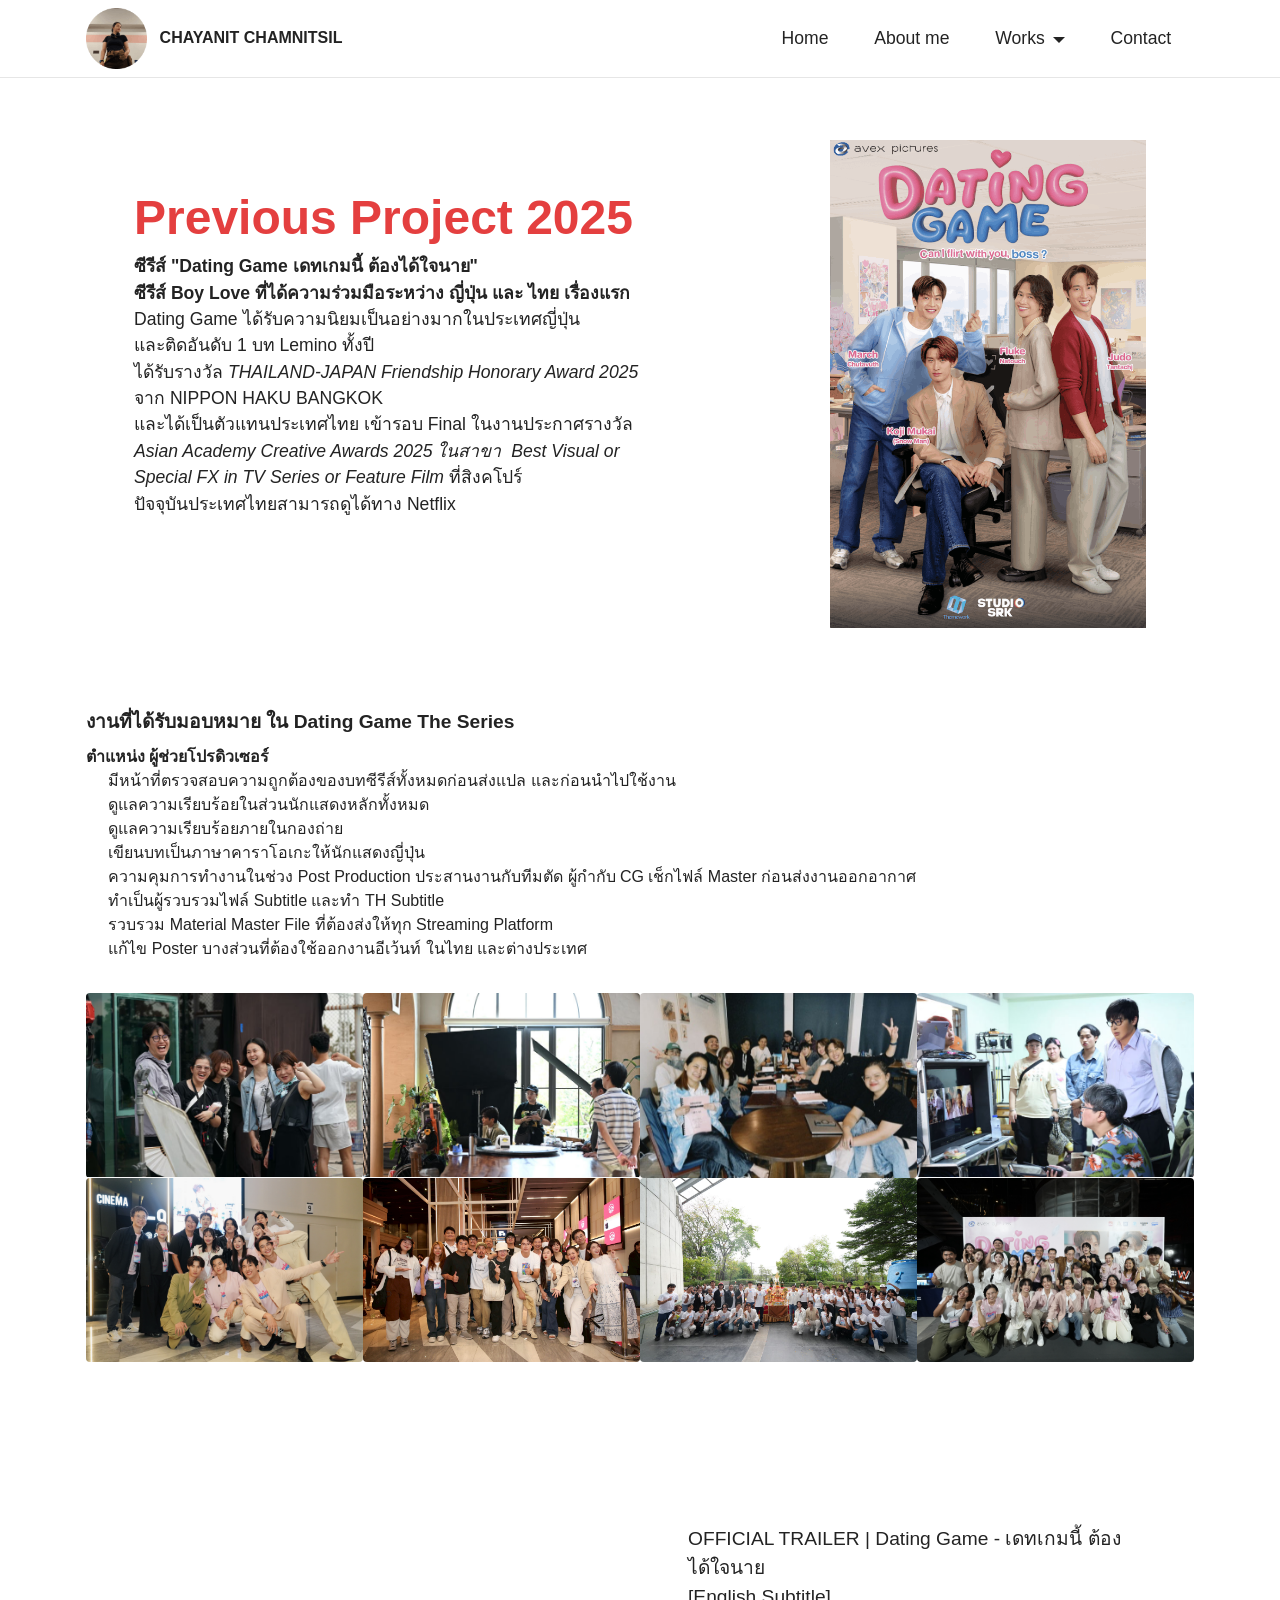
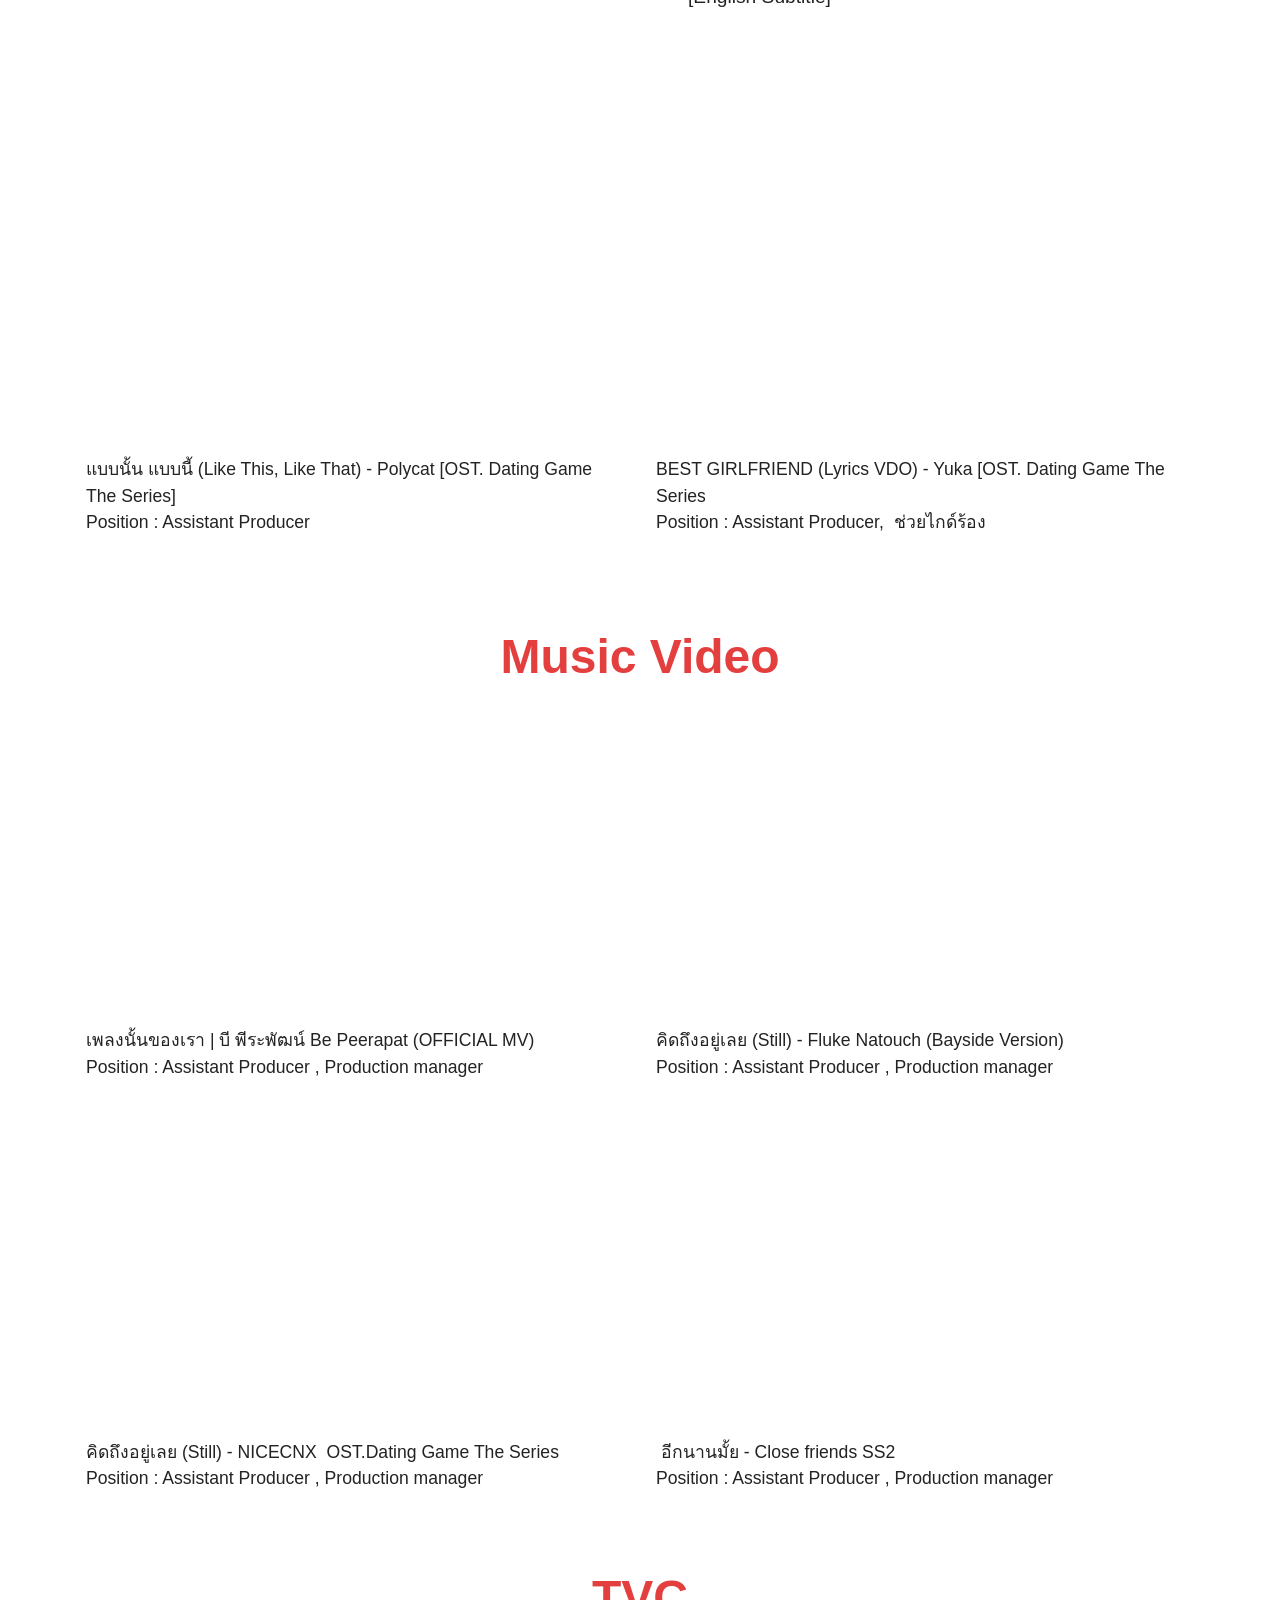
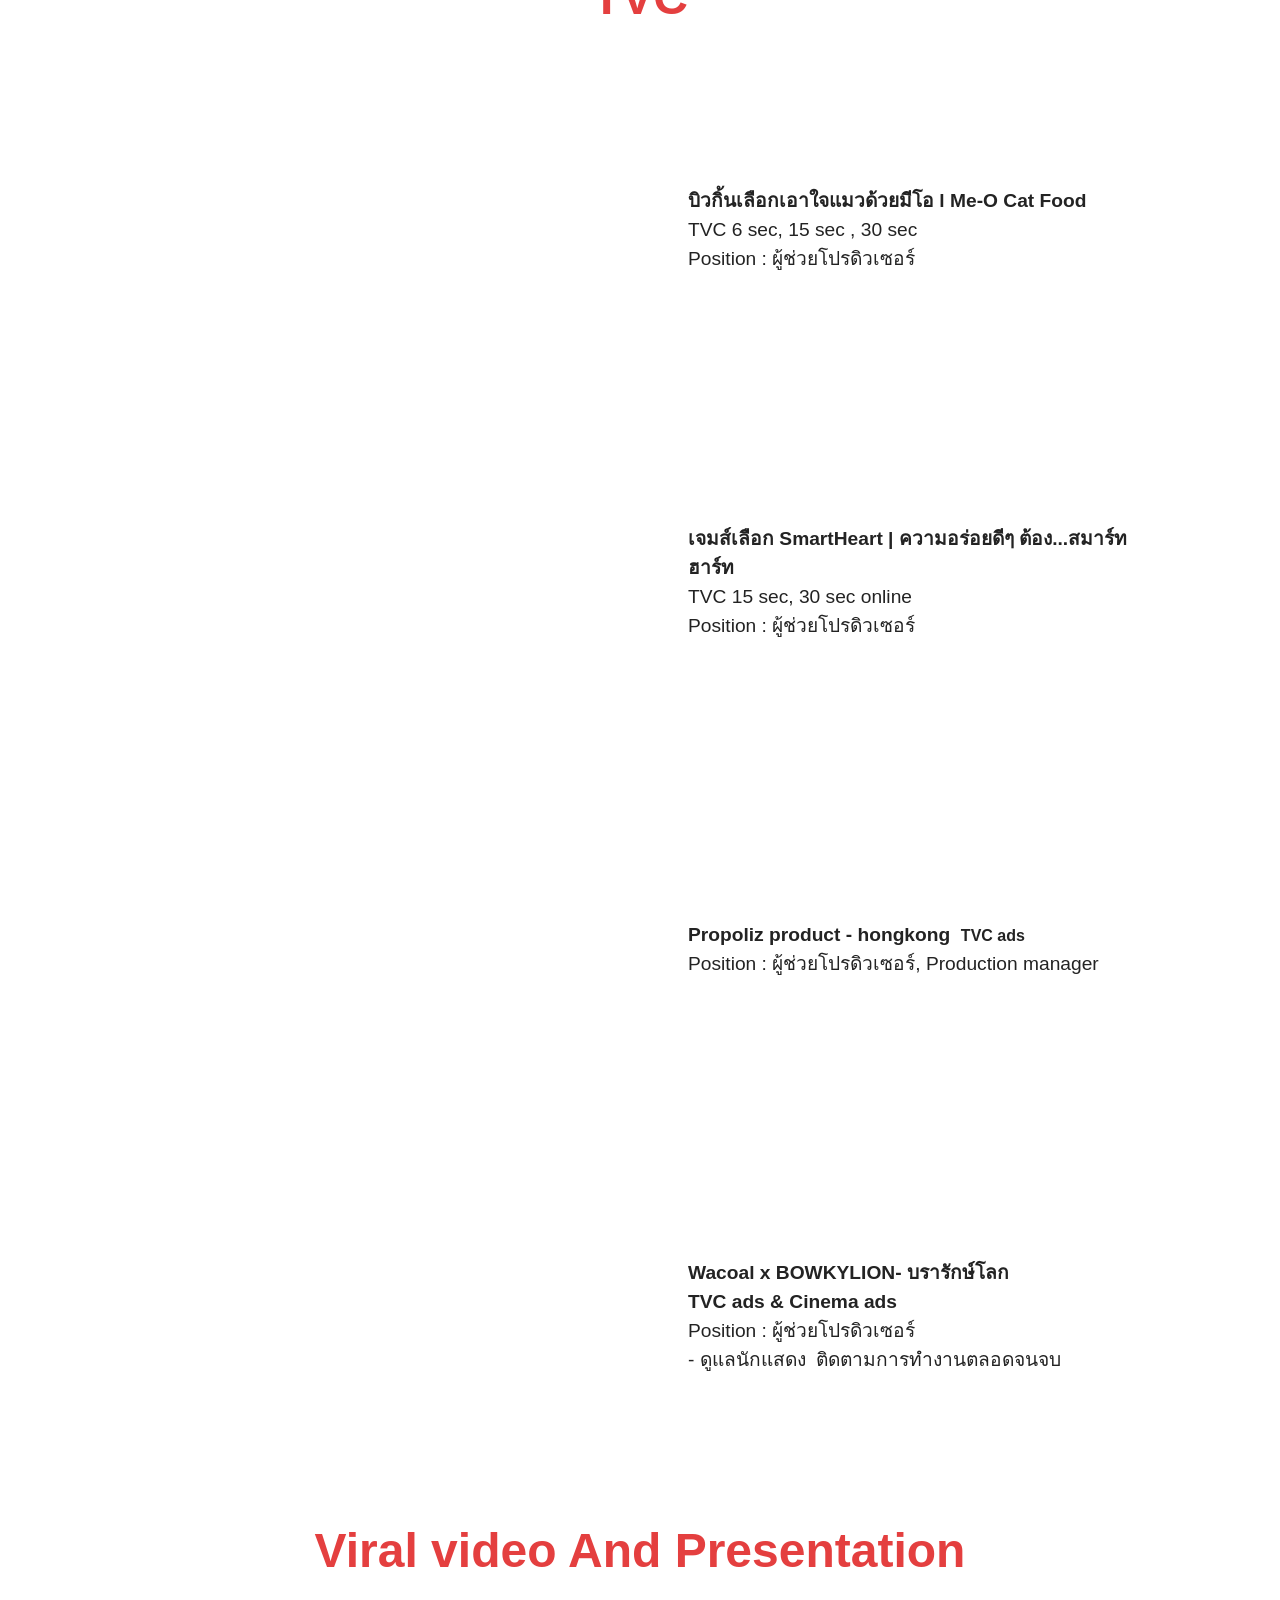
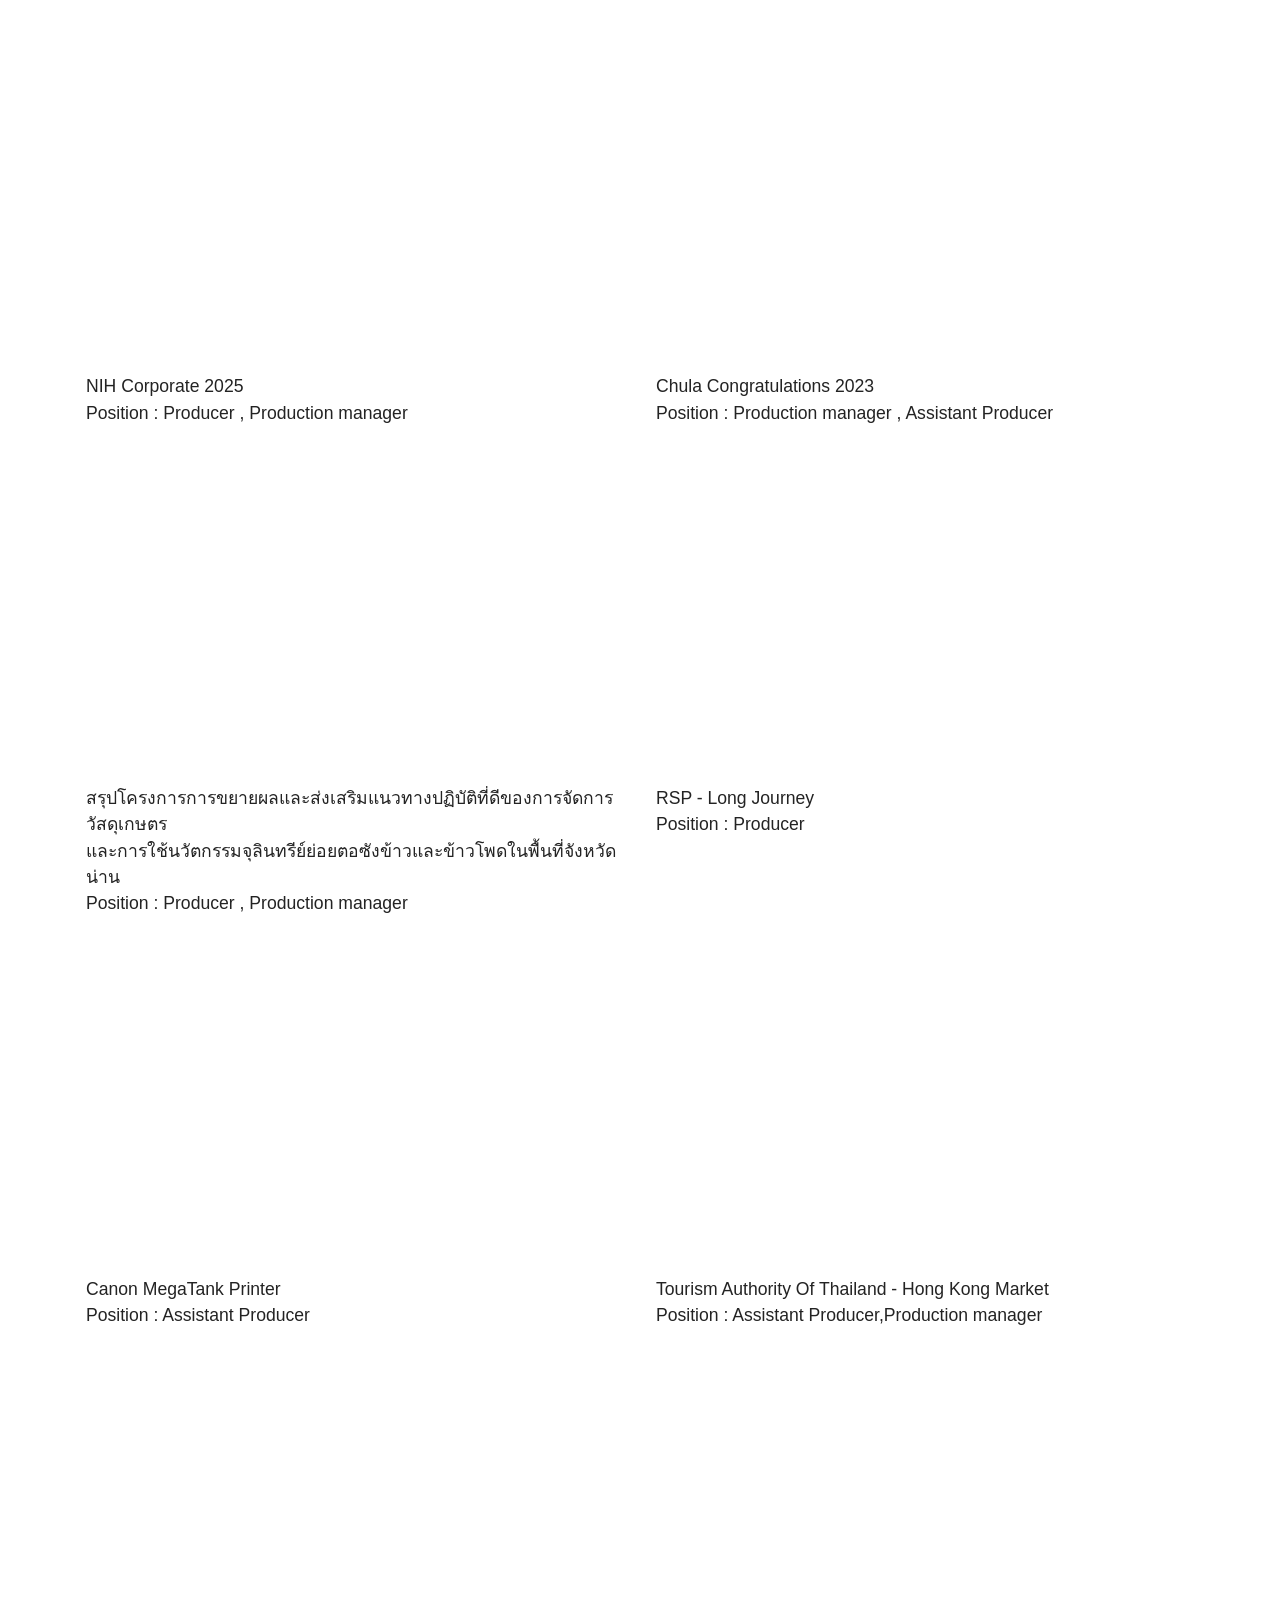
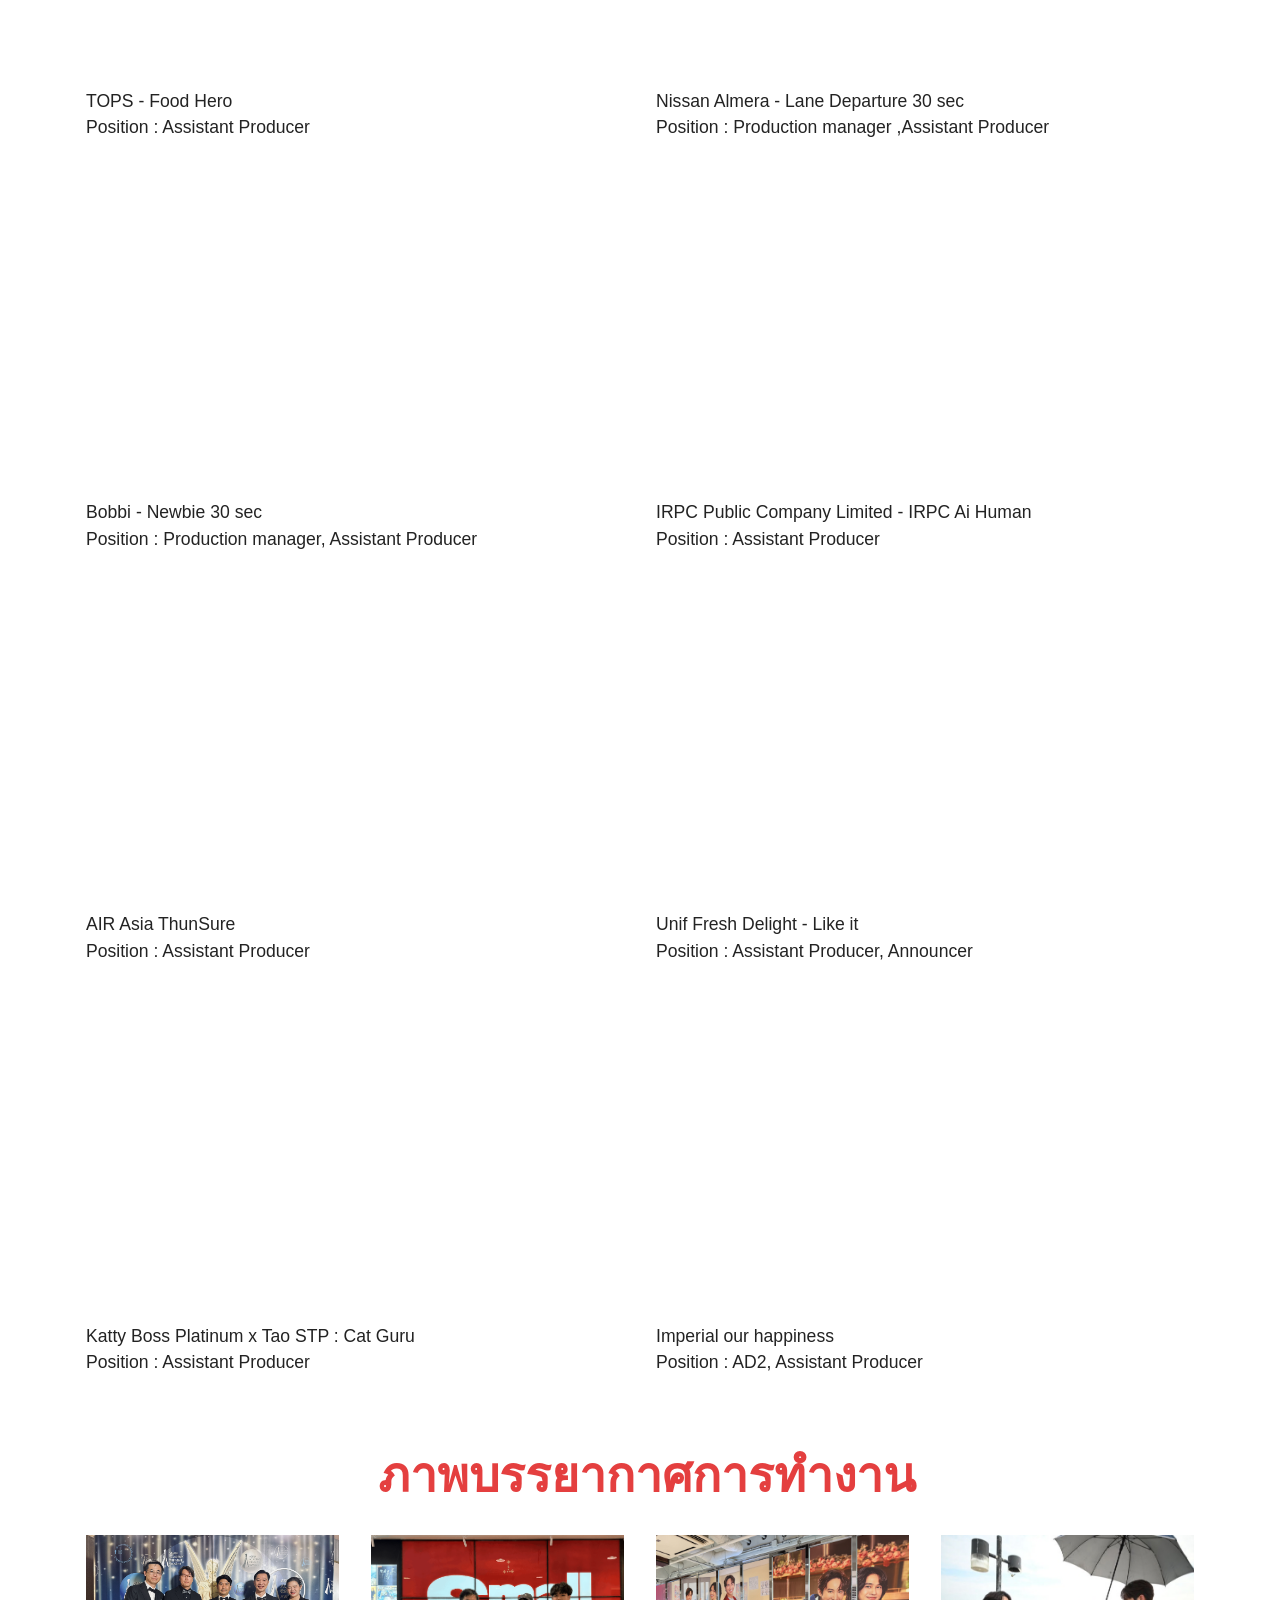
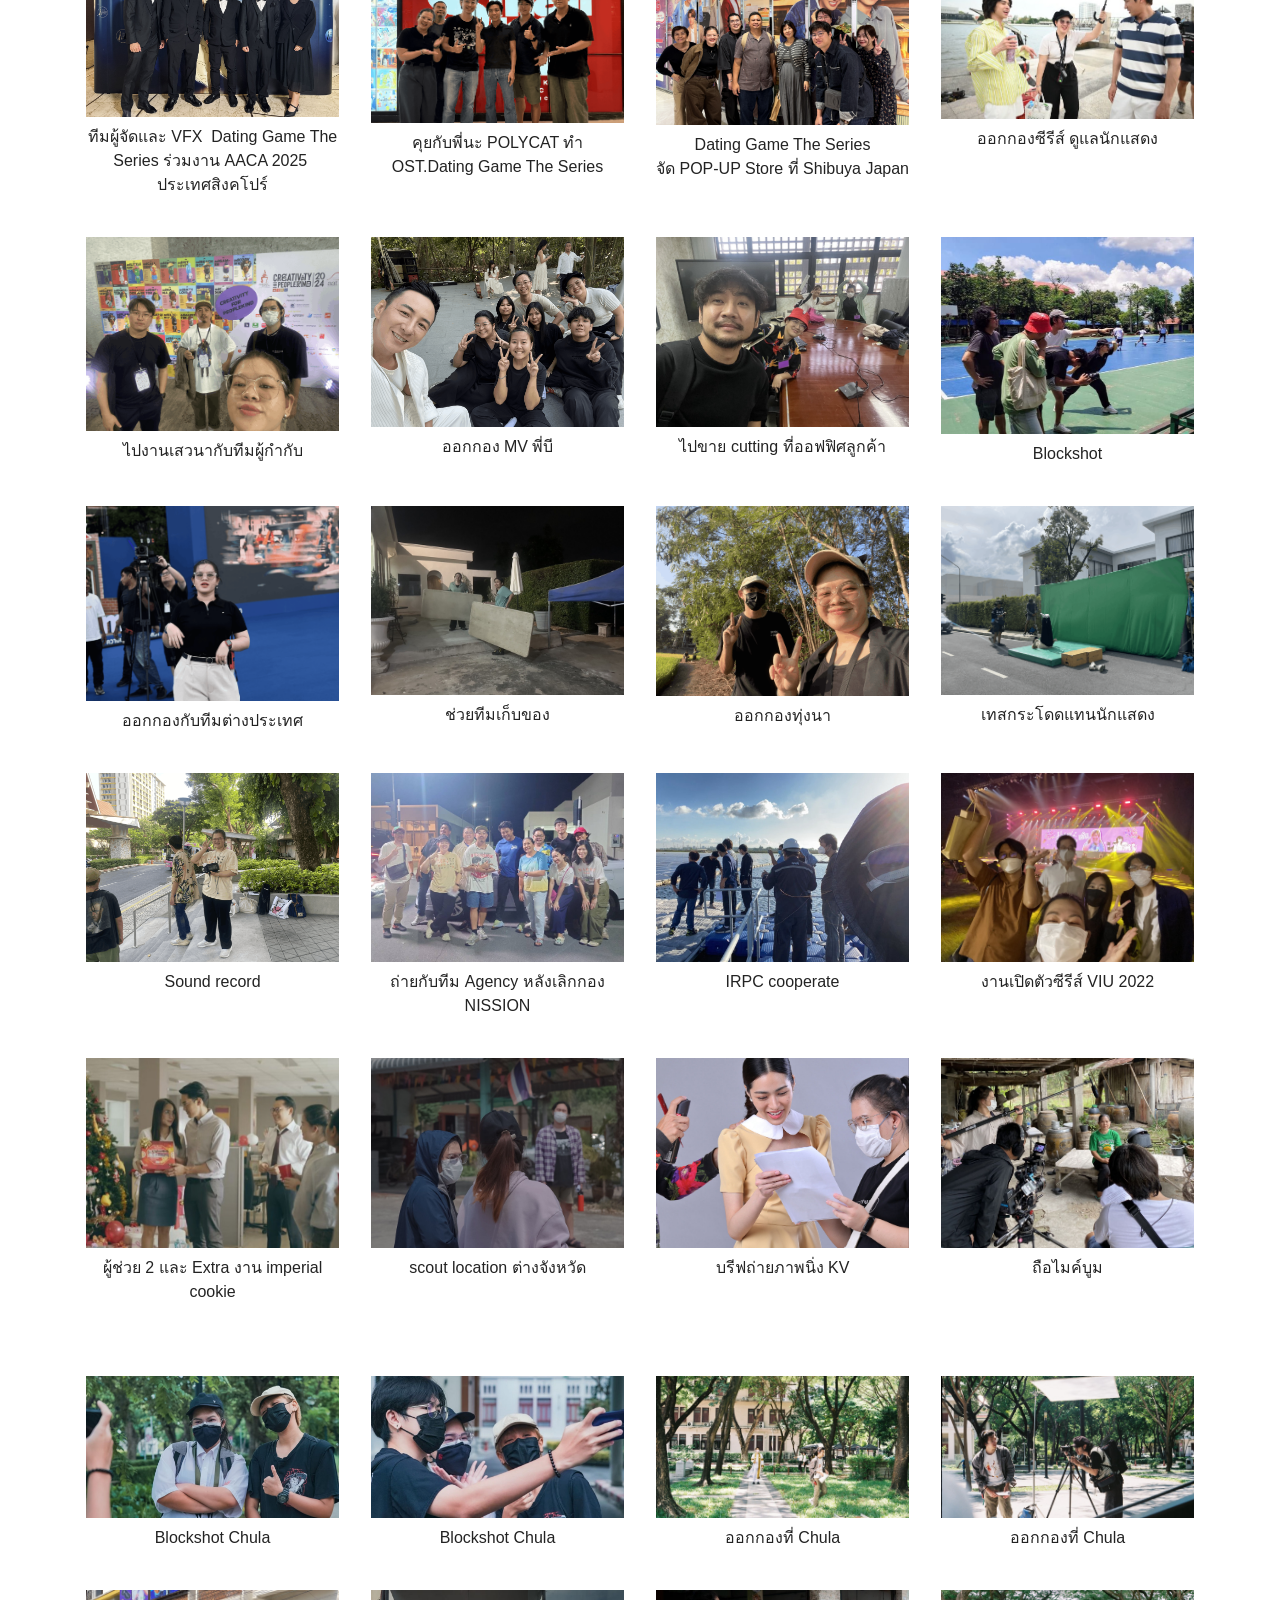
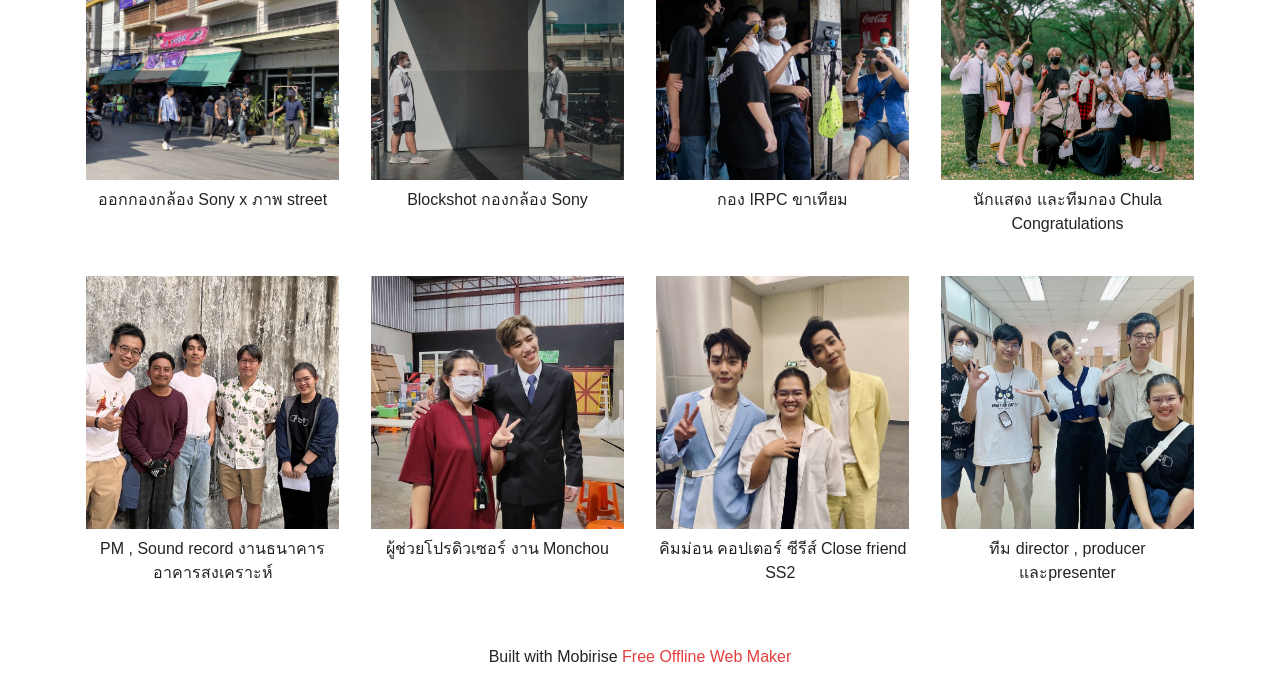
==== commit eff35e4a: "create github pages" ====
--- a/page2.html
+++ b/page2.html
@@ -18,7 +18,7 @@
   <link rel="stylesheet" href="assets/theme/css/style.css">
   <link rel="preload" href="https://fonts.googleapis.com/css?family=IBM+Plex+Sans+Thai:100,200,300,400,500,600,700&display=swap" as="style" onload="this.onload=null;this.rel='stylesheet'">
   <noscript><link rel="stylesheet" href="https://fonts.googleapis.com/css?family=IBM+Plex+Sans+Thai:100,200,300,400,500,600,700&display=swap"></noscript>
-  <link rel="preload" as="style" href="assets/mobirise/css/mbr-additional.css?v=VhGRmW"><link rel="stylesheet" href="assets/mobirise/css/mbr-additional.css?v=VhGRmW" type="text/css">
+  <link rel="preload" as="style" href="assets/mobirise/css/mbr-additional.css?v=YhCeIe"><link rel="stylesheet" href="assets/mobirise/css/mbr-additional.css?v=YhCeIe" type="text/css">
 
   
   
@@ -491,88 +491,88 @@
         </div>
         <div class="row mbr-gallery mt-4">
             <div class="col-12 col-md-6 col-lg-3 item gallery-image active">
-                <div class="item-wrapper" data-toggle="modal" data-bs-toggle="modal" data-target="#vilYLBljto-modal" data-bs-target="#vilYLBljto-modal">
-                    <img class="w-100" src="assets/images/img-9865-3866x2900.webp" alt="Mobirise Website Builder" data-slide-to="0" data-bs-slide-to="0" data-target="#lb-vilYLBljto" data-bs-target="#lb-vilYLBljto">
+                <div class="item-wrapper" data-toggle="modal" data-bs-toggle="modal" data-target="#visqQcLEz2-modal" data-bs-target="#visqQcLEz2-modal">
+                    <img class="w-100" src="assets/images/img-9865-3866x2900.webp" alt="Mobirise Website Builder" data-slide-to="0" data-bs-slide-to="0" data-target="#lb-visqQcLEz2" data-bs-target="#lb-visqQcLEz2">
                     <div class="icon-wrapper">
                         <span class="mobi-mbri mobi-mbri-search mbr-iconfont mbr-iconfont-btn"></span>
                     </div>
                 </div>
                 <h6 class="mbr-item-subtitle mbr-fonts-style align-center mb-2 mt-2 display-7">ทีมผู้จัดและ VFX&nbsp; Dating Game The Series ร่วมงาน AACA 2025&nbsp; ประเทศสิงคโปร์</h6>
             </div><div class="col-12 col-md-6 col-lg-3 item gallery-image">
-                <div class="item-wrapper" data-toggle="modal" data-bs-toggle="modal" data-target="#vilYLBljto-modal" data-bs-target="#vilYLBljto-modal">
-                    <img class="w-100" src="assets/images/screenshot-2569-03-25-at-15.45.55-1130x952.webp" alt="Mobirise Website Builder" data-slide-to="1" data-bs-slide-to="1" data-target="#lb-vilYLBljto" data-bs-target="#lb-vilYLBljto">
+                <div class="item-wrapper" data-toggle="modal" data-bs-toggle="modal" data-target="#visqQcLEz2-modal" data-bs-target="#visqQcLEz2-modal">
+                    <img class="w-100" src="assets/images/screenshot-2569-03-25-at-15.45.55-1130x952.webp" alt="Mobirise Website Builder" data-slide-to="1" data-bs-slide-to="1" data-target="#lb-visqQcLEz2" data-bs-target="#lb-visqQcLEz2">
                     <div class="icon-wrapper">
                         <span class="mobi-mbri mobi-mbri-search mbr-iconfont mbr-iconfont-btn"></span>
                     </div>
                 </div>
                 <h6 class="mbr-item-subtitle mbr-fonts-style align-center mb-2 mt-2 display-7">คุยกับพี่นะ POLYCAT ทำ OST.Dating Game The Series</h6>
             </div><div class="col-12 col-md-6 col-lg-3 item gallery-image">
-                <div class="item-wrapper" data-toggle="modal" data-bs-toggle="modal" data-target="#vilYLBljto-modal" data-bs-target="#vilYLBljto-modal">
-                    <img class="w-100" src="assets/images/img-5267-5712x4284.webp" alt="Mobirise Website Builder" data-slide-to="2" data-bs-slide-to="2" data-target="#lb-vilYLBljto" data-bs-target="#lb-vilYLBljto">
+                <div class="item-wrapper" data-toggle="modal" data-bs-toggle="modal" data-target="#visqQcLEz2-modal" data-bs-target="#visqQcLEz2-modal">
+                    <img class="w-100" src="assets/images/img-5267-5712x4284.webp" alt="Mobirise Website Builder" data-slide-to="2" data-bs-slide-to="2" data-target="#lb-visqQcLEz2" data-bs-target="#lb-visqQcLEz2">
                     <div class="icon-wrapper">
                         <span class="mobi-mbri mobi-mbri-search mbr-iconfont mbr-iconfont-btn"></span>
                     </div>
                 </div>
                 <h6 class="mbr-item-subtitle mbr-fonts-style align-center mb-2 mt-2 display-7">Dating Game The Series <br>จัด POP-UP Store ที่ Shibuya Japan</h6>
             </div><div class="col-12 col-md-6 col-lg-3 item gallery-image">
-                <div class="item-wrapper" data-toggle="modal" data-bs-toggle="modal" data-target="#vilYLBljto-modal" data-bs-target="#vilYLBljto-modal">
-                    <img class="w-100" src="assets/images/line-album-260325-2-644x429.webp" alt="Mobirise Website Builder" data-slide-to="3" data-bs-slide-to="3" data-target="#lb-vilYLBljto" data-bs-target="#lb-vilYLBljto">
+                <div class="item-wrapper" data-toggle="modal" data-bs-toggle="modal" data-target="#visqQcLEz2-modal" data-bs-target="#visqQcLEz2-modal">
+                    <img class="w-100" src="assets/images/line-album-260325-2-644x429.webp" alt="Mobirise Website Builder" data-slide-to="3" data-bs-slide-to="3" data-target="#lb-visqQcLEz2" data-bs-target="#lb-visqQcLEz2">
                     <div class="icon-wrapper">
                         <span class="mobi-mbri mobi-mbri-search mbr-iconfont mbr-iconfont-btn"></span>
                     </div>
                 </div>
                 <h6 class="mbr-item-subtitle mbr-fonts-style align-center mb-2 mt-2 display-7">ออกกองซีรีส์ ดูแลนักแสดง</h6>
             </div><div class="col-12 col-md-6 col-lg-3 item gallery-image">
-                <div class="item-wrapper" data-toggle="modal" data-bs-toggle="modal" data-target="#vilYLBljto-modal" data-bs-target="#vilYLBljto-modal">
-                    <img class="w-100" src="assets/images/screenshot-2569-03-26-at-16.00.15-596x457.webp" alt="Mobirise Website Builder" data-slide-to="4" data-bs-slide-to="4" data-target="#lb-vilYLBljto" data-bs-target="#lb-vilYLBljto">
+                <div class="item-wrapper" data-toggle="modal" data-bs-toggle="modal" data-target="#visqQcLEz2-modal" data-bs-target="#visqQcLEz2-modal">
+                    <img class="w-100" src="assets/images/screenshot-2569-03-26-at-16.00.15-596x457.webp" alt="Mobirise Website Builder" data-slide-to="4" data-bs-slide-to="4" data-target="#lb-visqQcLEz2" data-bs-target="#lb-visqQcLEz2">
                     <div class="icon-wrapper">
                         <span class="mobi-mbri mobi-mbri-search mbr-iconfont mbr-iconfont-btn"></span>
                     </div>
                 </div>
                 <h6 class="mbr-item-subtitle mbr-fonts-style align-center mb-2 mt-2 display-7">ไปงานเสวนากับทีมผู้กำกับ</h6>
             </div><div class="col-12 col-md-6 col-lg-3 item gallery-image">
-                <div class="item-wrapper" data-toggle="modal" data-bs-toggle="modal" data-target="#vilYLBljto-modal" data-bs-target="#vilYLBljto-modal">
-                    <img class="w-100" src="assets/images/screenshot-2569-03-26-at-16.05.10-1988x1490.webp" alt="Mobirise Website Builder" data-slide-to="5" data-bs-slide-to="5" data-target="#lb-vilYLBljto" data-bs-target="#lb-vilYLBljto">
+                <div class="item-wrapper" data-toggle="modal" data-bs-toggle="modal" data-target="#visqQcLEz2-modal" data-bs-target="#visqQcLEz2-modal">
+                    <img class="w-100" src="assets/images/screenshot-2569-03-26-at-16.05.10-1988x1490.webp" alt="Mobirise Website Builder" data-slide-to="5" data-bs-slide-to="5" data-target="#lb-visqQcLEz2" data-bs-target="#lb-visqQcLEz2">
                     <div class="icon-wrapper">
                         <span class="mobi-mbri mobi-mbri-search mbr-iconfont mbr-iconfont-btn"></span>
                     </div>
                 </div>
                 <h6 class="mbr-item-subtitle mbr-fonts-style align-center mb-2 mt-2 display-7">ออกกอง MV พี่บี</h6>
             </div><div class="col-12 col-md-6 col-lg-3 item gallery-image">
-                <div class="item-wrapper" data-toggle="modal" data-bs-toggle="modal" data-target="#vilYLBljto-modal" data-bs-target="#vilYLBljto-modal">
-                    <img class="w-100" src="assets/images/img-4920-1477x1108.webp" alt="Mobirise Website Builder" data-slide-to="6" data-bs-slide-to="6" data-target="#lb-vilYLBljto" data-bs-target="#lb-vilYLBljto">
+                <div class="item-wrapper" data-toggle="modal" data-bs-toggle="modal" data-target="#visqQcLEz2-modal" data-bs-target="#visqQcLEz2-modal">
+                    <img class="w-100" src="assets/images/img-4920-1477x1108.webp" alt="Mobirise Website Builder" data-slide-to="6" data-bs-slide-to="6" data-target="#lb-visqQcLEz2" data-bs-target="#lb-visqQcLEz2">
                     <div class="icon-wrapper">
                         <span class="mobi-mbri mobi-mbri-search mbr-iconfont mbr-iconfont-btn"></span>
                     </div>
                 </div>
                 <h6 class="mbr-item-subtitle mbr-fonts-style align-center mb-2 mt-2 display-7">ไปขาย cutting ที่ออฟฟิศลูกค้า</h6>
             </div><div class="col-12 col-md-6 col-lg-3 item gallery-image">
-                <div class="item-wrapper" data-toggle="modal" data-bs-toggle="modal" data-target="#vilYLBljto-modal" data-bs-target="#vilYLBljto-modal">
-                    <img class="w-100" src="assets/images/img-8743-960x540.webp" alt="Mobirise Website Builder" data-slide-to="7" data-bs-slide-to="7" data-target="#lb-vilYLBljto" data-bs-target="#lb-vilYLBljto">
+                <div class="item-wrapper" data-toggle="modal" data-bs-toggle="modal" data-target="#visqQcLEz2-modal" data-bs-target="#visqQcLEz2-modal">
+                    <img class="w-100" src="assets/images/img-8743-960x540.webp" alt="Mobirise Website Builder" data-slide-to="7" data-bs-slide-to="7" data-target="#lb-visqQcLEz2" data-bs-target="#lb-visqQcLEz2">
                     <div class="icon-wrapper">
                         <span class="mobi-mbri mobi-mbri-search mbr-iconfont mbr-iconfont-btn"></span>
                     </div>
                 </div>
                 <h6 class="mbr-item-subtitle mbr-fonts-style align-center mb-2 mt-2 display-7">Blockshot</h6>
             </div><div class="col-12 col-md-6 col-lg-3 item gallery-image">
-                <div class="item-wrapper" data-toggle="modal" data-bs-toggle="modal" data-target="#vilYLBljto-modal" data-bs-target="#vilYLBljto-modal">
-                    <img class="w-100" src="assets/images/screenshot-2569-03-26-at-16.00.02-1124x1314.webp" alt="Mobirise Website Builder" data-slide-to="8" data-bs-slide-to="8" data-target="#lb-vilYLBljto" data-bs-target="#lb-vilYLBljto">
+                <div class="item-wrapper" data-toggle="modal" data-bs-toggle="modal" data-target="#visqQcLEz2-modal" data-bs-target="#visqQcLEz2-modal">
+                    <img class="w-100" src="assets/images/screenshot-2569-03-26-at-16.00.02-1124x1314.webp" alt="Mobirise Website Builder" data-slide-to="8" data-bs-slide-to="8" data-target="#lb-visqQcLEz2" data-bs-target="#lb-visqQcLEz2">
                     <div class="icon-wrapper">
                         <span class="mobi-mbri mobi-mbri-search mbr-iconfont mbr-iconfont-btn"></span>
                     </div>
                 </div>
                 <h6 class="mbr-item-subtitle mbr-fonts-style align-center mb-2 mt-2 display-7">ออกกองกับทีมต่างประเทศ</h6>
             </div><div class="col-12 col-md-6 col-lg-3 item gallery-image">
-                <div class="item-wrapper" data-toggle="modal" data-bs-toggle="modal" data-target="#vilYLBljto-modal" data-bs-target="#vilYLBljto-modal">
-                    <img class="w-100" src="assets/images/img-2450-1477x1108.webp" alt="Mobirise Website Builder" data-slide-to="9" data-bs-slide-to="9" data-target="#lb-vilYLBljto" data-bs-target="#lb-vilYLBljto">
+                <div class="item-wrapper" data-toggle="modal" data-bs-toggle="modal" data-target="#visqQcLEz2-modal" data-bs-target="#visqQcLEz2-modal">
+                    <img class="w-100" src="assets/images/img-2450-1477x1108.webp" alt="Mobirise Website Builder" data-slide-to="9" data-bs-slide-to="9" data-target="#lb-visqQcLEz2" data-bs-target="#lb-visqQcLEz2">
                     <div class="icon-wrapper">
                         <span class="mobi-mbri mobi-mbri-search mbr-iconfont mbr-iconfont-btn"></span>
                     </div>
                 </div>
                 <h6 class="mbr-item-subtitle mbr-fonts-style align-center mb-2 mt-2 display-7">ช่วยทีมเก็บของ</h6>
             </div><div class="col-12 col-md-6 col-lg-3 item gallery-image">
-                <div class="item-wrapper" data-toggle="modal" data-bs-toggle="modal" data-target="#vilYLBljto-modal" data-bs-target="#vilYLBljto-modal">
-                    <img class="w-100" src="assets/images/screenshot-2569-03-26-at-15.42.50-596x449.webp" alt="Mobirise Website Builder" data-slide-to="10" data-bs-slide-to="10" data-target="#lb-vilYLBljto" data-bs-target="#lb-vilYLBljto">
+                <div class="item-wrapper" data-toggle="modal" data-bs-toggle="modal" data-target="#visqQcLEz2-modal" data-bs-target="#visqQcLEz2-modal">
+                    <img class="w-100" src="assets/images/screenshot-2569-03-26-at-15.42.50-596x449.webp" alt="Mobirise Website Builder" data-slide-to="10" data-bs-slide-to="10" data-target="#lb-visqQcLEz2" data-bs-target="#lb-visqQcLEz2">
                     <div class="icon-wrapper">
                         <span class="mobi-mbri mobi-mbri-search mbr-iconfont mbr-iconfont-btn"></span>
                     </div>
@@ -580,24 +580,24 @@
                 <h6 class="mbr-item-subtitle mbr-fonts-style align-center mb-2 mt-2 display-7">ออกกองทุ่งนา</h6>
             </div>
             <div class="col-12 col-md-6 col-lg-3 item gallery-image">
-                <div class="item-wrapper" data-toggle="modal" data-bs-toggle="modal" data-target="#vilYLBljto-modal" data-bs-target="#vilYLBljto-modal">
-                    <img class="w-100" src="assets/images/screenshot-2569-03-26-at-15.43.51-1076x790.webp" alt="Mobirise Website Builder" data-slide-to="11" data-bs-slide-to="11" data-target="#lb-vilYLBljto" data-bs-target="#lb-vilYLBljto">
+                <div class="item-wrapper" data-toggle="modal" data-bs-toggle="modal" data-target="#visqQcLEz2-modal" data-bs-target="#visqQcLEz2-modal">
+                    <img class="w-100" src="assets/images/screenshot-2569-03-26-at-15.43.51-1076x790.webp" alt="Mobirise Website Builder" data-slide-to="11" data-bs-slide-to="11" data-target="#lb-visqQcLEz2" data-bs-target="#lb-visqQcLEz2">
                     <div class="icon-wrapper">
                         <span class="mobi-mbri mobi-mbri-search mbr-iconfont mbr-iconfont-btn"></span>
                     </div>
                 </div>
                 <h6 class="mbr-item-subtitle mbr-fonts-style align-center mb-2 mt-2 display-7">เทสกระโดดแทนนักแสดง</h6>
             </div><div class="col-12 col-md-6 col-lg-3 item gallery-image">
-                <div class="item-wrapper" data-toggle="modal" data-bs-toggle="modal" data-target="#vilYLBljto-modal" data-bs-target="#vilYLBljto-modal">
-                    <img class="w-100" src="assets/images/screenshot-2569-03-26-at-15.43.03-2018x1508.webp" alt="Mobirise Website Builder" data-slide-to="12" data-bs-slide-to="12" data-target="#lb-vilYLBljto" data-bs-target="#lb-vilYLBljto">
+                <div class="item-wrapper" data-toggle="modal" data-bs-toggle="modal" data-target="#visqQcLEz2-modal" data-bs-target="#visqQcLEz2-modal">
+                    <img class="w-100" src="assets/images/screenshot-2569-03-26-at-15.43.03-2018x1508.webp" alt="Mobirise Website Builder" data-slide-to="12" data-bs-slide-to="12" data-target="#lb-visqQcLEz2" data-bs-target="#lb-visqQcLEz2">
                     <div class="icon-wrapper">
                         <span class="mobi-mbri mobi-mbri-search mbr-iconfont mbr-iconfont-btn"></span>
                     </div>
                 </div>
                 <h6 class="mbr-item-subtitle mbr-fonts-style align-center mb-2 mt-2 display-7">Sound record</h6>
             </div><div class="col-12 col-md-6 col-lg-3 item gallery-image">
-                <div class="item-wrapper" data-toggle="modal" data-bs-toggle="modal" data-target="#vilYLBljto-modal" data-bs-target="#vilYLBljto-modal">
-                    <img class="w-100" src="assets/images/img-5732-1706x960.webp" alt="Mobirise Website Builder" data-slide-to="13" data-bs-slide-to="13" data-target="#lb-vilYLBljto" data-bs-target="#lb-vilYLBljto">
+                <div class="item-wrapper" data-toggle="modal" data-bs-toggle="modal" data-target="#visqQcLEz2-modal" data-bs-target="#visqQcLEz2-modal">
+                    <img class="w-100" src="assets/images/img-5732-1706x960.webp" alt="Mobirise Website Builder" data-slide-to="13" data-bs-slide-to="13" data-target="#lb-visqQcLEz2" data-bs-target="#lb-visqQcLEz2">
                     <div class="icon-wrapper">
                         <span class="mobi-mbri mobi-mbri-search mbr-iconfont mbr-iconfont-btn"></span>
                     </div>
@@ -605,16 +605,16 @@
                 <h6 class="mbr-item-subtitle mbr-fonts-style align-center mb-2 mt-2 display-7">ถ่ายกับทีม Agency หลังเลิกกอง NISSION</h6>
             </div>
             <div class="col-12 col-md-6 col-lg-3 item gallery-image">
-                <div class="item-wrapper" data-toggle="modal" data-bs-toggle="modal" data-target="#vilYLBljto-modal" data-bs-target="#vilYLBljto-modal">
-                    <img class="w-100" src="assets/images/img-4711-1076x605.webp" alt="Mobirise Website Builder" data-slide-to="14" data-bs-slide-to="14" data-target="#lb-vilYLBljto" data-bs-target="#lb-vilYLBljto">
+                <div class="item-wrapper" data-toggle="modal" data-bs-toggle="modal" data-target="#visqQcLEz2-modal" data-bs-target="#visqQcLEz2-modal">
+                    <img class="w-100" src="assets/images/img-4711-1076x605.webp" alt="Mobirise Website Builder" data-slide-to="14" data-bs-slide-to="14" data-target="#lb-visqQcLEz2" data-bs-target="#lb-visqQcLEz2">
                     <div class="icon-wrapper">
                         <span class="mobi-mbri mobi-mbri-search mbr-iconfont mbr-iconfont-btn"></span>
                     </div>
                 </div>
                 <h6 class="mbr-item-subtitle mbr-fonts-style align-center mb-2 mt-2 display-7">IRPC cooperate</h6>
             </div><div class="col-12 col-md-6 col-lg-3 item gallery-image">
-                <div class="item-wrapper" data-toggle="modal" data-bs-toggle="modal" data-target="#vilYLBljto-modal" data-bs-target="#vilYLBljto-modal">
-                    <img class="w-100" src="assets/images/img-3857-1076x807.webp" alt="Mobirise Website Builder" data-slide-to="15" data-bs-slide-to="15" data-target="#lb-vilYLBljto" data-bs-target="#lb-vilYLBljto">
+                <div class="item-wrapper" data-toggle="modal" data-bs-toggle="modal" data-target="#visqQcLEz2-modal" data-bs-target="#visqQcLEz2-modal">
+                    <img class="w-100" src="assets/images/img-3857-1076x807.webp" alt="Mobirise Website Builder" data-slide-to="15" data-bs-slide-to="15" data-target="#lb-visqQcLEz2" data-bs-target="#lb-visqQcLEz2">
                     <div class="icon-wrapper">
                         <span class="mobi-mbri mobi-mbri-search mbr-iconfont mbr-iconfont-btn"></span>
                     </div>
@@ -622,32 +622,32 @@
                 <h6 class="mbr-item-subtitle mbr-fonts-style align-center mb-2 mt-2 display-7">งานเปิดตัวซีรีส์ VIU 2022</h6>
             </div>
             <div class="col-12 col-md-6 col-lg-3 item gallery-image">
-                <div class="item-wrapper" data-toggle="modal" data-bs-toggle="modal" data-target="#vilYLBljto-modal" data-bs-target="#vilYLBljto-modal">
-                    <img class="w-100" src="assets/images/line-album-resume-230623-10-1076x605.webp" alt="Mobirise Website Builder" data-slide-to="16" data-bs-slide-to="16" data-target="#lb-vilYLBljto" data-bs-target="#lb-vilYLBljto">
+                <div class="item-wrapper" data-toggle="modal" data-bs-toggle="modal" data-target="#visqQcLEz2-modal" data-bs-target="#visqQcLEz2-modal">
+                    <img class="w-100" src="assets/images/line-album-resume-230623-10-1076x605.webp" alt="Mobirise Website Builder" data-slide-to="16" data-bs-slide-to="16" data-target="#lb-visqQcLEz2" data-bs-target="#lb-visqQcLEz2">
                     <div class="icon-wrapper">
                         <span class="mobi-mbri mobi-mbri-search mbr-iconfont mbr-iconfont-btn"></span>
                     </div>
                 </div>
                 <h6 class="mbr-item-subtitle mbr-fonts-style align-center mb-2 mt-2 display-7">ผู้ช่วย 2 และ Extra งาน imperial cookie</h6>
             </div><div class="col-12 col-md-6 col-lg-3 item gallery-image">
-                <div class="item-wrapper" data-toggle="modal" data-bs-toggle="modal" data-target="#vilYLBljto-modal" data-bs-target="#vilYLBljto-modal">
-                    <img class="w-100" src="assets/images/4857843952263019367.2d58f384263a42a792aae0012699a955.23030721-2048x1023.webp" alt="Mobirise Website Builder" data-slide-to="17" data-bs-slide-to="17" data-target="#lb-vilYLBljto" data-bs-target="#lb-vilYLBljto">
+                <div class="item-wrapper" data-toggle="modal" data-bs-toggle="modal" data-target="#visqQcLEz2-modal" data-bs-target="#visqQcLEz2-modal">
+                    <img class="w-100" src="assets/images/4857843952263019367.2d58f384263a42a792aae0012699a955.23030721-2048x1023.webp" alt="Mobirise Website Builder" data-slide-to="17" data-bs-slide-to="17" data-target="#lb-visqQcLEz2" data-bs-target="#lb-visqQcLEz2">
                     <div class="icon-wrapper">
                         <span class="mobi-mbri mobi-mbri-search mbr-iconfont mbr-iconfont-btn"></span>
                     </div>
                 </div>
                 <h6 class="mbr-item-subtitle mbr-fonts-style align-center mb-2 mt-2 display-7">scout location ต่างจังหวัด</h6>
             </div><div class="col-12 col-md-6 col-lg-3 item gallery-image">
-                <div class="item-wrapper" data-toggle="modal" data-bs-toggle="modal" data-target="#vilYLBljto-modal" data-bs-target="#vilYLBljto-modal">
-                    <img class="w-100" src="assets/images/img-8972-1331x2000.webp" alt="Mobirise Website Builder" data-slide-to="18" data-bs-slide-to="18" data-target="#lb-vilYLBljto" data-bs-target="#lb-vilYLBljto">
+                <div class="item-wrapper" data-toggle="modal" data-bs-toggle="modal" data-target="#visqQcLEz2-modal" data-bs-target="#visqQcLEz2-modal">
+                    <img class="w-100" src="assets/images/img-8972-1331x2000.webp" alt="Mobirise Website Builder" data-slide-to="18" data-bs-slide-to="18" data-target="#lb-visqQcLEz2" data-bs-target="#lb-visqQcLEz2">
                     <div class="icon-wrapper">
                         <span class="mobi-mbri mobi-mbri-search mbr-iconfont mbr-iconfont-btn"></span>
                     </div>
                 </div>
                 <h6 class="mbr-item-subtitle mbr-fonts-style align-center mb-2 mt-2 display-7">บรีฟถ่ายภาพนิ่ง KV</h6>
             </div><div class="col-12 col-md-6 col-lg-3 item gallery-image">
-                <div class="item-wrapper" data-toggle="modal" data-bs-toggle="modal" data-target="#vilYLBljto-modal" data-bs-target="#vilYLBljto-modal">
-                    <img class="w-100" src="assets/images/img-5254-1076x1435.webp" alt="Mobirise Website Builder" data-slide-to="19" data-bs-slide-to="19" data-target="#lb-vilYLBljto" data-bs-target="#lb-vilYLBljto">
+                <div class="item-wrapper" data-toggle="modal" data-bs-toggle="modal" data-target="#visqQcLEz2-modal" data-bs-target="#visqQcLEz2-modal">
+                    <img class="w-100" src="assets/images/img-5254-1076x1435.webp" alt="Mobirise Website Builder" data-slide-to="19" data-bs-slide-to="19" data-target="#lb-visqQcLEz2" data-bs-target="#lb-visqQcLEz2">
                     <div class="icon-wrapper">
                         <span class="mobi-mbri mobi-mbri-search mbr-iconfont mbr-iconfont-btn"></span>
                     </div>
@@ -656,11 +656,11 @@
             </div>
         </div>
 
-        <div class="modal mbr-slider" tabindex="-1" role="dialog" aria-hidden="true" id="vilYLBljto-modal">
+        <div class="modal mbr-slider" tabindex="-1" role="dialog" aria-hidden="true" id="visqQcLEz2-modal">
             <div class="modal-dialog" role="document">
                 <div class="modal-content">
                     <div class="modal-body">
-                        <div class="carousel slide" id="lb-vilYLBljto" data-interval="5000" data-bs-interval="5000">
+                        <div class="carousel slide" id="lb-visqQcLEz2" data-interval="5000" data-bs-interval="5000">
                             <div class="carousel-inner">
                                 <div class="carousel-item active">
                                     <img class="d-block w-100" src="assets/images/img-9865-3866x2900.webp" alt="Mobirise Website Builder">
@@ -708,18 +708,18 @@
                                 </div>
                             </div>
                             <ol class="carousel-indicators">
-                                <li data-slide-to="0" data-bs-slide-to="0" class="active" data-target="#lb-vilYLBljto" data-bs-target="#lb-vilYLBljto"></li><li data-slide-to="1" data-bs-slide-to="1" class="" data-target="#lb-vilYLBljto" data-bs-target="#lb-vilYLBljto"></li><li data-slide-to="2" data-bs-slide-to="2" class="" data-target="#lb-vilYLBljto" data-bs-target="#lb-vilYLBljto"></li><li data-slide-to="3" data-bs-slide-to="3" class="" data-target="#lb-vilYLBljto" data-bs-target="#lb-vilYLBljto"></li><li data-slide-to="4" data-bs-slide-to="4" class="" data-target="#lb-vilYLBljto" data-bs-target="#lb-vilYLBljto"></li><li data-slide-to="5" data-bs-slide-to="5" class="" data-target="#lb-vilYLBljto" data-bs-target="#lb-vilYLBljto"></li><li data-slide-to="6" data-bs-slide-to="6" class="" data-target="#lb-vilYLBljto" data-bs-target="#lb-vilYLBljto"></li><li data-slide-to="7" data-bs-slide-to="7" class="" data-target="#lb-vilYLBljto" data-bs-target="#lb-vilYLBljto"></li><li data-slide-to="8" data-bs-slide-to="8" class="" data-target="#lb-vilYLBljto" data-bs-target="#lb-vilYLBljto"></li><li data-slide-to="9" data-bs-slide-to="9" class="" data-target="#lb-vilYLBljto" data-bs-target="#lb-vilYLBljto"></li><li data-slide-to="10" data-bs-slide-to="10" class="" data-target="#lb-vilYLBljto" data-bs-target="#lb-vilYLBljto"></li>
-                                <li data-slide-to="11" data-bs-slide-to="11" data-target="#lb-vilYLBljto" data-bs-target="#lb-vilYLBljto"></li><li data-slide-to="12" data-bs-slide-to="12" data-target="#lb-vilYLBljto" data-bs-target="#lb-vilYLBljto"></li><li data-slide-to="13" data-bs-slide-to="13" data-target="#lb-vilYLBljto" data-bs-target="#lb-vilYLBljto"></li><li data-slide-to="14" data-bs-slide-to="14" data-target="#lb-vilYLBljto" data-bs-target="#lb-vilYLBljto"></li>
-                                <li data-slide-to="15" data-bs-slide-to="15" data-target="#lb-vilYLBljto" data-bs-target="#lb-vilYLBljto"></li><li data-slide-to="16" data-bs-slide-to="16" data-target="#lb-vilYLBljto" data-bs-target="#lb-vilYLBljto"></li>
-                                <li data-slide-to="17" data-bs-slide-to="17" data-target="#lb-vilYLBljto" data-bs-target="#lb-vilYLBljto"></li><li data-slide-to="18" data-bs-slide-to="18" data-target="#lb-vilYLBljto" data-bs-target="#lb-vilYLBljto"></li><li data-slide-to="19" data-bs-slide-to="19" data-target="#lb-vilYLBljto" data-bs-target="#lb-vilYLBljto"></li>
+                                <li data-slide-to="0" data-bs-slide-to="0" class="active" data-target="#lb-visqQcLEz2" data-bs-target="#lb-visqQcLEz2"></li><li data-slide-to="1" data-bs-slide-to="1" class="" data-target="#lb-visqQcLEz2" data-bs-target="#lb-visqQcLEz2"></li><li data-slide-to="2" data-bs-slide-to="2" class="" data-target="#lb-visqQcLEz2" data-bs-target="#lb-visqQcLEz2"></li><li data-slide-to="3" data-bs-slide-to="3" class="" data-target="#lb-visqQcLEz2" data-bs-target="#lb-visqQcLEz2"></li><li data-slide-to="4" data-bs-slide-to="4" class="" data-target="#lb-visqQcLEz2" data-bs-target="#lb-visqQcLEz2"></li><li data-slide-to="5" data-bs-slide-to="5" class="" data-target="#lb-visqQcLEz2" data-bs-target="#lb-visqQcLEz2"></li><li data-slide-to="6" data-bs-slide-to="6" class="" data-target="#lb-visqQcLEz2" data-bs-target="#lb-visqQcLEz2"></li><li data-slide-to="7" data-bs-slide-to="7" class="" data-target="#lb-visqQcLEz2" data-bs-target="#lb-visqQcLEz2"></li><li data-slide-to="8" data-bs-slide-to="8" class="" data-target="#lb-visqQcLEz2" data-bs-target="#lb-visqQcLEz2"></li><li data-slide-to="9" data-bs-slide-to="9" class="" data-target="#lb-visqQcLEz2" data-bs-target="#lb-visqQcLEz2"></li><li data-slide-to="10" data-bs-slide-to="10" class="" data-target="#lb-visqQcLEz2" data-bs-target="#lb-visqQcLEz2"></li>
+                                <li data-slide-to="11" data-bs-slide-to="11" data-target="#lb-visqQcLEz2" data-bs-target="#lb-visqQcLEz2"></li><li data-slide-to="12" data-bs-slide-to="12" data-target="#lb-visqQcLEz2" data-bs-target="#lb-visqQcLEz2"></li><li data-slide-to="13" data-bs-slide-to="13" data-target="#lb-visqQcLEz2" data-bs-target="#lb-visqQcLEz2"></li><li data-slide-to="14" data-bs-slide-to="14" data-target="#lb-visqQcLEz2" data-bs-target="#lb-visqQcLEz2"></li>
+                                <li data-slide-to="15" data-bs-slide-to="15" data-target="#lb-visqQcLEz2" data-bs-target="#lb-visqQcLEz2"></li><li data-slide-to="16" data-bs-slide-to="16" data-target="#lb-visqQcLEz2" data-bs-target="#lb-visqQcLEz2"></li>
+                                <li data-slide-to="17" data-bs-slide-to="17" data-target="#lb-visqQcLEz2" data-bs-target="#lb-visqQcLEz2"></li><li data-slide-to="18" data-bs-slide-to="18" data-target="#lb-visqQcLEz2" data-bs-target="#lb-visqQcLEz2"></li><li data-slide-to="19" data-bs-slide-to="19" data-target="#lb-visqQcLEz2" data-bs-target="#lb-visqQcLEz2"></li>
                             </ol>
                             <a role="button" href="" class="close" data-dismiss="modal" data-bs-dismiss="modal" aria-label="Close">
                             </a>
-                            <a class="carousel-control-prev carousel-control" role="button" data-slide="prev" data-bs-slide="prev" href="#lb-vilYLBljto">
+                            <a class="carousel-control-prev carousel-control" role="button" data-slide="prev" data-bs-slide="prev" href="#lb-visqQcLEz2">
                                 <span class="mobi-mbri mobi-mbri-arrow-prev" aria-hidden="true"></span>
                                 <span class="sr-only visually-hidden">Previous</span>
                             </a>
-                            <a class="carousel-control-next carousel-control" role="button" data-slide="next" data-bs-slide="next" href="#lb-vilYLBljto">
+                            <a class="carousel-control-next carousel-control" role="button" data-slide="next" data-bs-slide="next" href="#lb-visqQcLEz2">
                                 <span class="mobi-mbri mobi-mbri-arrow-next" aria-hidden="true"></span>
                                 <span class="sr-only visually-hidden">Next</span>
                             </a>
@@ -741,40 +741,40 @@
         
         <div class="row mbr-gallery mt-4">
             <div class="col-12 col-md-6 col-lg-3 item gallery-image active">
-                <div class="item-wrapper" data-toggle="modal" data-bs-toggle="modal" data-target="#vilYLCN5Ie-modal" data-bs-target="#vilYLCN5Ie-modal">
-                    <img class="w-100" src="assets/images/line-album-2022.4.3-230623-1-1108x624.webp" alt="Mobirise Website Builder" data-slide-to="0" data-bs-slide-to="0" data-target="#lb-vilYLCN5Ie" data-bs-target="#lb-vilYLCN5Ie">
+                <div class="item-wrapper" data-toggle="modal" data-bs-toggle="modal" data-target="#visqQeFyme-modal" data-bs-target="#visqQeFyme-modal">
+                    <img class="w-100" src="assets/images/line-album-2022.4.3-230623-1-1108x624.webp" alt="Mobirise Website Builder" data-slide-to="0" data-bs-slide-to="0" data-target="#lb-visqQeFyme" data-bs-target="#lb-visqQeFyme">
                     <div class="icon-wrapper">
                         <span class="mobi-mbri mobi-mbri-search mbr-iconfont mbr-iconfont-btn"></span>
                     </div>
                 </div>
                 <h6 class="mbr-item-subtitle mbr-fonts-style align-center mb-2 mt-2 display-7">Blockshot Chula</h6>
             </div><div class="col-12 col-md-6 col-lg-3 item gallery-image">
-                <div class="item-wrapper" data-toggle="modal" data-bs-toggle="modal" data-target="#vilYLCN5Ie-modal" data-bs-target="#vilYLCN5Ie-modal">
-                    <img class="w-100" src="assets/images/line-album-2022.4.3-230624-1108x624.webp" alt="Mobirise Website Builder" data-slide-to="1" data-bs-slide-to="1" data-target="#lb-vilYLCN5Ie" data-bs-target="#lb-vilYLCN5Ie">
+                <div class="item-wrapper" data-toggle="modal" data-bs-toggle="modal" data-target="#visqQeFyme-modal" data-bs-target="#visqQeFyme-modal">
+                    <img class="w-100" src="assets/images/line-album-2022.4.3-230624-1108x624.webp" alt="Mobirise Website Builder" data-slide-to="1" data-bs-slide-to="1" data-target="#lb-visqQeFyme" data-bs-target="#lb-visqQeFyme">
                     <div class="icon-wrapper">
                         <span class="mobi-mbri mobi-mbri-search mbr-iconfont mbr-iconfont-btn"></span>
                     </div>
                 </div>
                 <h6 class="mbr-item-subtitle mbr-fonts-style align-center mb-2 mt-2 display-7">Blockshot Chula</h6>
             </div><div class="col-12 col-md-6 col-lg-3 item gallery-image">
-                <div class="item-wrapper" data-toggle="modal" data-bs-toggle="modal" data-target="#vilYLCN5Ie-modal" data-bs-target="#vilYLCN5Ie-modal">
-                    <img class="w-100" src="assets/images/000054-1108x739.webp" alt="Mobirise Website Builder" data-slide-to="2" data-bs-slide-to="2" data-target="#lb-vilYLCN5Ie" data-bs-target="#lb-vilYLCN5Ie">
+                <div class="item-wrapper" data-toggle="modal" data-bs-toggle="modal" data-target="#visqQeFyme-modal" data-bs-target="#visqQeFyme-modal">
+                    <img class="w-100" src="assets/images/000054-1108x739.webp" alt="Mobirise Website Builder" data-slide-to="2" data-bs-slide-to="2" data-target="#lb-visqQeFyme" data-bs-target="#lb-visqQeFyme">
                     <div class="icon-wrapper">
                         <span class="mobi-mbri mobi-mbri-search mbr-iconfont mbr-iconfont-btn"></span>
                     </div>
                 </div>
                 <h6 class="mbr-item-subtitle mbr-fonts-style align-center mb-2 mt-2 display-7">ออกกองที่ Chula</h6>
             </div><div class="col-12 col-md-6 col-lg-3 item gallery-image">
-                <div class="item-wrapper" data-toggle="modal" data-bs-toggle="modal" data-target="#vilYLCN5Ie-modal" data-bs-target="#vilYLCN5Ie-modal">
-                    <img class="w-100" src="assets/images/000026-1108x739.webp" alt="Mobirise Website Builder" data-slide-to="3" data-bs-slide-to="3" data-target="#lb-vilYLCN5Ie" data-bs-target="#lb-vilYLCN5Ie">
+                <div class="item-wrapper" data-toggle="modal" data-bs-toggle="modal" data-target="#visqQeFyme-modal" data-bs-target="#visqQeFyme-modal">
+                    <img class="w-100" src="assets/images/000026-1108x739.webp" alt="Mobirise Website Builder" data-slide-to="3" data-bs-slide-to="3" data-target="#lb-visqQeFyme" data-bs-target="#lb-visqQeFyme">
                     <div class="icon-wrapper">
                         <span class="mobi-mbri mobi-mbri-search mbr-iconfont mbr-iconfont-btn"></span>
                     </div>
                 </div>
                 <h6 class="mbr-item-subtitle mbr-fonts-style align-center mb-2 mt-2 display-7">ออกกองที่ Chula</h6>
             </div><div class="col-12 col-md-6 col-lg-3 item gallery-image">
-                <div class="item-wrapper" data-toggle="modal" data-bs-toggle="modal" data-target="#vilYLCN5Ie-modal" data-bs-target="#vilYLCN5Ie-modal">
-                    <img class="w-100" src="assets/images/img-6935-1076x807.webp" alt="Mobirise Website Builder" data-slide-to="4" data-bs-slide-to="4" data-target="#lb-vilYLCN5Ie" data-bs-target="#lb-vilYLCN5Ie">
+                <div class="item-wrapper" data-toggle="modal" data-bs-toggle="modal" data-target="#visqQeFyme-modal" data-bs-target="#visqQeFyme-modal">
+                    <img class="w-100" src="assets/images/img-6935-1076x807.webp" alt="Mobirise Website Builder" data-slide-to="4" data-bs-slide-to="4" data-target="#lb-visqQeFyme" data-bs-target="#lb-visqQeFyme">
                     <div class="icon-wrapper">
                         <span class="mobi-mbri mobi-mbri-search mbr-iconfont mbr-iconfont-btn"></span>
                     </div>
@@ -782,8 +782,8 @@
                 <h6 class="mbr-item-subtitle mbr-fonts-style align-center mb-2 mt-2 display-7">ออกกองกล้อง Sony x ภาพ street</h6>
             </div>
             <div class="col-12 col-md-6 col-lg-3 item gallery-image">
-                <div class="item-wrapper" data-toggle="modal" data-bs-toggle="modal" data-target="#vilYLCN5Ie-modal" data-bs-target="#vilYLCN5Ie-modal">
-                    <img class="w-100" src="assets/images/line-album-block-230623-1076x606.webp" alt="Mobirise Website Builder" data-slide-to="5" data-bs-slide-to="5" data-target="#lb-vilYLCN5Ie" data-bs-target="#lb-vilYLCN5Ie">
+                <div class="item-wrapper" data-toggle="modal" data-bs-toggle="modal" data-target="#visqQeFyme-modal" data-bs-target="#visqQeFyme-modal">
+                    <img class="w-100" src="assets/images/line-album-block-230623-1076x606.webp" alt="Mobirise Website Builder" data-slide-to="5" data-bs-slide-to="5" data-target="#lb-visqQeFyme" data-bs-target="#lb-visqQeFyme">
                     <div class="icon-wrapper">
                         <span class="mobi-mbri mobi-mbri-search mbr-iconfont mbr-iconfont-btn"></span>
                     </div>
@@ -791,48 +791,48 @@
                 <h6 class="mbr-item-subtitle mbr-fonts-style align-center mb-2 mt-2 display-7">Blockshot กองกล้อง Sony</h6>
             </div>
             <div class="col-12 col-md-6 col-lg-3 item gallery-image">
-                <div class="item-wrapper" data-toggle="modal" data-bs-toggle="modal" data-target="#vilYLCN5Ie-modal" data-bs-target="#vilYLCN5Ie-modal">
-                    <img class="w-100" src="assets/images/img-1853-1076x605.webp" alt="Mobirise Website Builder" data-slide-to="6" data-bs-slide-to="6" data-target="#lb-vilYLCN5Ie" data-bs-target="#lb-vilYLCN5Ie">
+                <div class="item-wrapper" data-toggle="modal" data-bs-toggle="modal" data-target="#visqQeFyme-modal" data-bs-target="#visqQeFyme-modal">
+                    <img class="w-100" src="assets/images/img-1853-1076x605.webp" alt="Mobirise Website Builder" data-slide-to="6" data-bs-slide-to="6" data-target="#lb-visqQeFyme" data-bs-target="#lb-visqQeFyme">
                     <div class="icon-wrapper">
                         <span class="mobi-mbri mobi-mbri-search mbr-iconfont mbr-iconfont-btn"></span>
                     </div>
                 </div>
                 <h6 class="mbr-item-subtitle mbr-fonts-style align-center mb-2 mt-2 display-7">กอง IRPC ขาเทียม</h6>
             </div><div class="col-12 col-md-6 col-lg-3 item gallery-image">
-                <div class="item-wrapper" data-toggle="modal" data-bs-toggle="modal" data-target="#vilYLCN5Ie-modal" data-bs-target="#vilYLCN5Ie-modal">
-                    <img class="w-100" src="assets/images/img-804-1076x717.webp" alt="Mobirise Website Builder" data-slide-to="7" data-bs-slide-to="7" data-target="#lb-vilYLCN5Ie" data-bs-target="#lb-vilYLCN5Ie">
+                <div class="item-wrapper" data-toggle="modal" data-bs-toggle="modal" data-target="#visqQeFyme-modal" data-bs-target="#visqQeFyme-modal">
+                    <img class="w-100" src="assets/images/img-804-1076x717.webp" alt="Mobirise Website Builder" data-slide-to="7" data-bs-slide-to="7" data-target="#lb-visqQeFyme" data-bs-target="#lb-visqQeFyme">
                     <div class="icon-wrapper">
                         <span class="mobi-mbri mobi-mbri-search mbr-iconfont mbr-iconfont-btn"></span>
                     </div>
                 </div>
                 <h6 class="mbr-item-subtitle mbr-fonts-style align-center mb-2 mt-2 display-7">นักแสดง และทีมกอง Chula Congratulations</h6>
             </div><div class="col-12 col-md-6 col-lg-3 item gallery-image">
-                <div class="item-wrapper" data-toggle="modal" data-bs-toggle="modal" data-target="#vilYLCN5Ie-modal" data-bs-target="#vilYLCN5Ie-modal">
-                    <img class="w-100" src="assets/images/img-6081-1076x807.webp" alt="Mobirise Website Builder" data-slide-to="8" data-bs-slide-to="8" data-target="#lb-vilYLCN5Ie" data-bs-target="#lb-vilYLCN5Ie">
+                <div class="item-wrapper" data-toggle="modal" data-bs-toggle="modal" data-target="#visqQeFyme-modal" data-bs-target="#visqQeFyme-modal">
+                    <img class="w-100" src="assets/images/img-6081-1076x807.webp" alt="Mobirise Website Builder" data-slide-to="8" data-bs-slide-to="8" data-target="#lb-visqQeFyme" data-bs-target="#lb-visqQeFyme">
                     <div class="icon-wrapper">
                         <span class="mobi-mbri mobi-mbri-search mbr-iconfont mbr-iconfont-btn"></span>
                     </div>
                 </div>
                 <h6 class="mbr-item-subtitle mbr-fonts-style align-center mb-2 mt-2 display-7">PM , Sound record งานธนาคารอาคารสงเคราะห์</h6>
             </div><div class="col-12 col-md-6 col-lg-3 item gallery-image">
-                <div class="item-wrapper" data-toggle="modal" data-bs-toggle="modal" data-target="#vilYLCN5Ie-modal" data-bs-target="#vilYLCN5Ie-modal">
-                    <img class="w-100" src="assets/images/img-6415-1076x1434.webp" alt="Mobirise Website Builder" data-slide-to="9" data-bs-slide-to="9" data-target="#lb-vilYLCN5Ie" data-bs-target="#lb-vilYLCN5Ie">
+                <div class="item-wrapper" data-toggle="modal" data-bs-toggle="modal" data-target="#visqQeFyme-modal" data-bs-target="#visqQeFyme-modal">
+                    <img class="w-100" src="assets/images/img-6415-1076x1434.webp" alt="Mobirise Website Builder" data-slide-to="9" data-bs-slide-to="9" data-target="#lb-visqQeFyme" data-bs-target="#lb-visqQeFyme">
                     <div class="icon-wrapper">
                         <span class="mobi-mbri mobi-mbri-search mbr-iconfont mbr-iconfont-btn"></span>
                     </div>
                 </div>
                 <h6 class="mbr-item-subtitle mbr-fonts-style align-center mb-2 mt-2 display-7">ผู้ช่วยโปรดิวเซอร์ งาน Monchou</h6>
             </div><div class="col-12 col-md-6 col-lg-3 item gallery-image">
-                <div class="item-wrapper" data-toggle="modal" data-bs-toggle="modal" data-target="#vilYLCN5Ie-modal" data-bs-target="#vilYLCN5Ie-modal">
-                    <img class="w-100" src="assets/images/img-3821-1076x1076.webp" alt="Mobirise Website Builder" data-slide-to="10" data-bs-slide-to="10" data-target="#lb-vilYLCN5Ie" data-bs-target="#lb-vilYLCN5Ie">
+                <div class="item-wrapper" data-toggle="modal" data-bs-toggle="modal" data-target="#visqQeFyme-modal" data-bs-target="#visqQeFyme-modal">
+                    <img class="w-100" src="assets/images/img-3821-1076x1076.webp" alt="Mobirise Website Builder" data-slide-to="10" data-bs-slide-to="10" data-target="#lb-visqQeFyme" data-bs-target="#lb-visqQeFyme">
                     <div class="icon-wrapper">
                         <span class="mobi-mbri mobi-mbri-search mbr-iconfont mbr-iconfont-btn"></span>
                     </div>
                 </div>
                 <h6 class="mbr-item-subtitle mbr-fonts-style align-center mb-2 mt-2 display-7">คิมม่อน คอปเตอร์ ซีรีส์ Close friend SS2&nbsp;</h6>
             </div><div class="col-12 col-md-6 col-lg-3 item gallery-image">
-                <div class="item-wrapper" data-toggle="modal" data-bs-toggle="modal" data-target="#vilYLCN5Ie-modal" data-bs-target="#vilYLCN5Ie-modal">
-                    <img class="w-100" src="assets/images/img-8497-1076x807.webp" alt="Mobirise Website Builder" data-slide-to="11" data-bs-slide-to="11" data-target="#lb-vilYLCN5Ie" data-bs-target="#lb-vilYLCN5Ie">
+                <div class="item-wrapper" data-toggle="modal" data-bs-toggle="modal" data-target="#visqQeFyme-modal" data-bs-target="#visqQeFyme-modal">
+                    <img class="w-100" src="assets/images/img-8497-1076x807.webp" alt="Mobirise Website Builder" data-slide-to="11" data-bs-slide-to="11" data-target="#lb-visqQeFyme" data-bs-target="#lb-visqQeFyme">
                     <div class="icon-wrapper">
                         <span class="mobi-mbri mobi-mbri-search mbr-iconfont mbr-iconfont-btn"></span>
                     </div>
@@ -842,11 +842,11 @@
             
         </div>
 
-        <div class="modal mbr-slider" tabindex="-1" role="dialog" aria-hidden="true" id="vilYLCN5Ie-modal">
+        <div class="modal mbr-slider" tabindex="-1" role="dialog" aria-hidden="true" id="visqQeFyme-modal">
             <div class="modal-dialog" role="document">
                 <div class="modal-content">
                     <div class="modal-body">
-                        <div class="carousel slide" id="lb-vilYLCN5Ie" data-interval="5000" data-bs-interval="5000">
+                        <div class="carousel slide" id="lb-visqQeFyme" data-interval="5000" data-bs-interval="5000">
                             <div class="carousel-inner">
                                 <div class="carousel-item">
                                     <img class="d-block w-100" src="assets/images/line-album-2022.4.3-230623-1-1108x624.webp" alt="Mobirise Website Builder">
@@ -878,18 +878,18 @@
                                 
                             </div>
                             <ol class="carousel-indicators">
-                                <li data-slide-to="0" data-bs-slide-to="0" class="active" data-target="#lb-vilYLCN5Ie" data-bs-target="#lb-vilYLCN5Ie"></li><li data-slide-to="1" data-bs-slide-to="1" class="" data-target="#lb-vilYLCN5Ie" data-bs-target="#lb-vilYLCN5Ie"></li><li data-slide-to="2" data-bs-slide-to="2" class="" data-target="#lb-vilYLCN5Ie" data-bs-target="#lb-vilYLCN5Ie"></li><li data-slide-to="3" data-bs-slide-to="3" class="" data-target="#lb-vilYLCN5Ie" data-bs-target="#lb-vilYLCN5Ie"></li><li data-slide-to="4" data-bs-slide-to="4" class="" data-target="#lb-vilYLCN5Ie" data-bs-target="#lb-vilYLCN5Ie"></li><li data-slide-to="5" data-bs-slide-to="5" class="" data-target="#lb-vilYLCN5Ie" data-bs-target="#lb-vilYLCN5Ie"></li>
-                                <li data-slide-to="6" data-bs-slide-to="6" data-target="#lb-vilYLCN5Ie" data-bs-target="#lb-vilYLCN5Ie"></li>
-                                <li data-slide-to="7" data-bs-slide-to="7" data-target="#lb-vilYLCN5Ie" data-bs-target="#lb-vilYLCN5Ie"></li><li data-slide-to="8" data-bs-slide-to="8" data-target="#lb-vilYLCN5Ie" data-bs-target="#lb-vilYLCN5Ie"></li>
-                                <li data-slide-to="9" data-bs-slide-to="9" data-target="#lb-vilYLCN5Ie" data-bs-target="#lb-vilYLCN5Ie"></li><li data-slide-to="10" data-bs-slide-to="10" data-target="#lb-vilYLCN5Ie" data-bs-target="#lb-vilYLCN5Ie"></li><li data-slide-to="11" data-bs-slide-to="11" data-target="#lb-vilYLCN5Ie" data-bs-target="#lb-vilYLCN5Ie"></li>
+                                <li data-slide-to="0" data-bs-slide-to="0" class="active" data-target="#lb-visqQeFyme" data-bs-target="#lb-visqQeFyme"></li><li data-slide-to="1" data-bs-slide-to="1" class="" data-target="#lb-visqQeFyme" data-bs-target="#lb-visqQeFyme"></li><li data-slide-to="2" data-bs-slide-to="2" class="" data-target="#lb-visqQeFyme" data-bs-target="#lb-visqQeFyme"></li><li data-slide-to="3" data-bs-slide-to="3" class="" data-target="#lb-visqQeFyme" data-bs-target="#lb-visqQeFyme"></li><li data-slide-to="4" data-bs-slide-to="4" class="" data-target="#lb-visqQeFyme" data-bs-target="#lb-visqQeFyme"></li><li data-slide-to="5" data-bs-slide-to="5" class="" data-target="#lb-visqQeFyme" data-bs-target="#lb-visqQeFyme"></li>
+                                <li data-slide-to="6" data-bs-slide-to="6" data-target="#lb-visqQeFyme" data-bs-target="#lb-visqQeFyme"></li>
+                                <li data-slide-to="7" data-bs-slide-to="7" data-target="#lb-visqQeFyme" data-bs-target="#lb-visqQeFyme"></li><li data-slide-to="8" data-bs-slide-to="8" data-target="#lb-visqQeFyme" data-bs-target="#lb-visqQeFyme"></li>
+                                <li data-slide-to="9" data-bs-slide-to="9" data-target="#lb-visqQeFyme" data-bs-target="#lb-visqQeFyme"></li><li data-slide-to="10" data-bs-slide-to="10" data-target="#lb-visqQeFyme" data-bs-target="#lb-visqQeFyme"></li><li data-slide-to="11" data-bs-slide-to="11" data-target="#lb-visqQeFyme" data-bs-target="#lb-visqQeFyme"></li>
                             </ol>
                             <a role="button" href="" class="close" data-dismiss="modal" data-bs-dismiss="modal" aria-label="Close">
                             </a>
-                            <a class="carousel-control-prev carousel-control" role="button" data-slide="prev" data-bs-slide="prev" href="#lb-vilYLCN5Ie">
+                            <a class="carousel-control-prev carousel-control" role="button" data-slide="prev" data-bs-slide="prev" href="#lb-visqQeFyme">
                                 <span class="mobi-mbri mobi-mbri-arrow-prev" aria-hidden="true"></span>
                                 <span class="sr-only visually-hidden">Previous</span>
                             </a>
-                            <a class="carousel-control-next carousel-control" role="button" data-slide="next" data-bs-slide="next" href="#lb-vilYLCN5Ie">
+                            <a class="carousel-control-next carousel-control" role="button" data-slide="next" data-bs-slide="next" href="#lb-visqQeFyme">
                                 <span class="mobi-mbri mobi-mbri-arrow-next" aria-hidden="true"></span>
                                 <span class="sr-only visually-hidden">Next</span>
                             </a>
@@ -899,7 +899,7 @@
             </div>
         </div>
     </div>
-</section><section class="display-7" style="padding: 0;align-items: center;justify-content: center;flex-wrap: wrap;    align-content: center;display: flex;position: relative;height: 4rem;"><a href="https://mobiri.se/1575482" style="flex: 1 1;height: 4rem;position: absolute;width: 100%;z-index: 1;"><img alt="Mobirise" style="height: 4rem;" src="[data-uri]"></a><p style="margin: 0;text-align: center;" class="display-7">Made with Mobirise &#8204;</p><a style="z-index:1" href="https://mobirise.com/website-design-software.html">Free Web Design Software</a></section><script src="assets/bootstrap/js/bootstrap.bundle.min.js"></script>  <script src="assets/smoothscroll/smooth-scroll.js"></script>  <script src="assets/ytplayer/index.js"></script>  <script src="assets/dropdown/js/navbar-dropdown.js"></script>  <script src="assets/playervimeo/vimeo_player.js"></script>  <script src="assets/theme/js/script.js"></script>  
+</section><section class="display-7" style="padding: 0;align-items: center;justify-content: center;flex-wrap: wrap;    align-content: center;display: flex;position: relative;height: 4rem;"><a href="https://mobiri.se/1575482" style="flex: 1 1;height: 4rem;position: absolute;width: 100%;z-index: 1;"><img alt=" Free Web Page  Software" style="height: 4rem;" src="[data-uri]"></a><p style="margin: 0;text-align: center;" class="display-7">Built with Mobirise &#8204;</p><a style="z-index:1" href="https://mobirise.com/offline-website-builder.html">Free Offline Web Maker</a></section><script src="assets/bootstrap/js/bootstrap.bundle.min.js"></script>  <script src="assets/smoothscroll/smooth-scroll.js"></script>  <script src="assets/ytplayer/index.js"></script>  <script src="assets/dropdown/js/navbar-dropdown.js"></script>  <script src="assets/playervimeo/vimeo_player.js"></script>  <script src="assets/theme/js/script.js"></script>  
   
   
  <div id="scrollToTop" class="scrollToTop mbr-arrow-up"><a style="text-align: center;"><i class="mbr-arrow-up-icon mbr-arrow-up-icon-cm cm-icon cm-icon-smallarrow-up"></i></a></div>
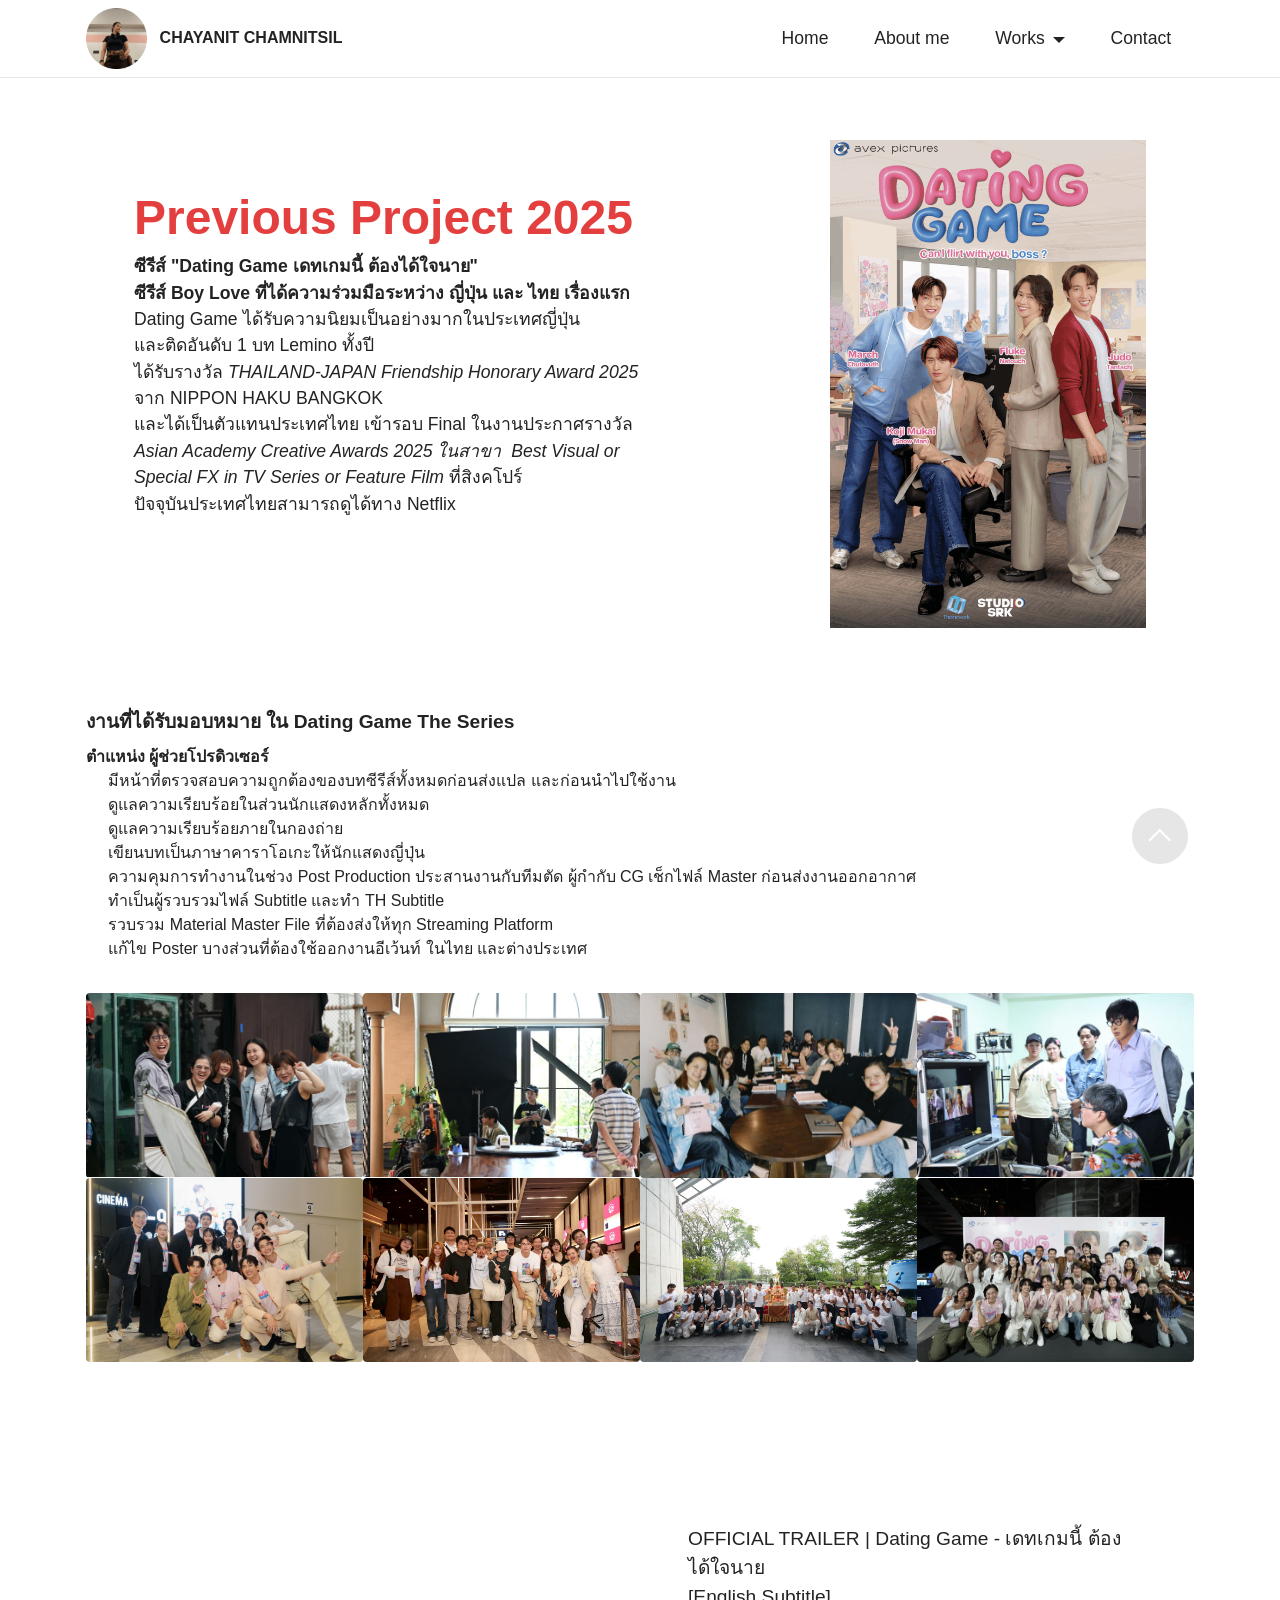
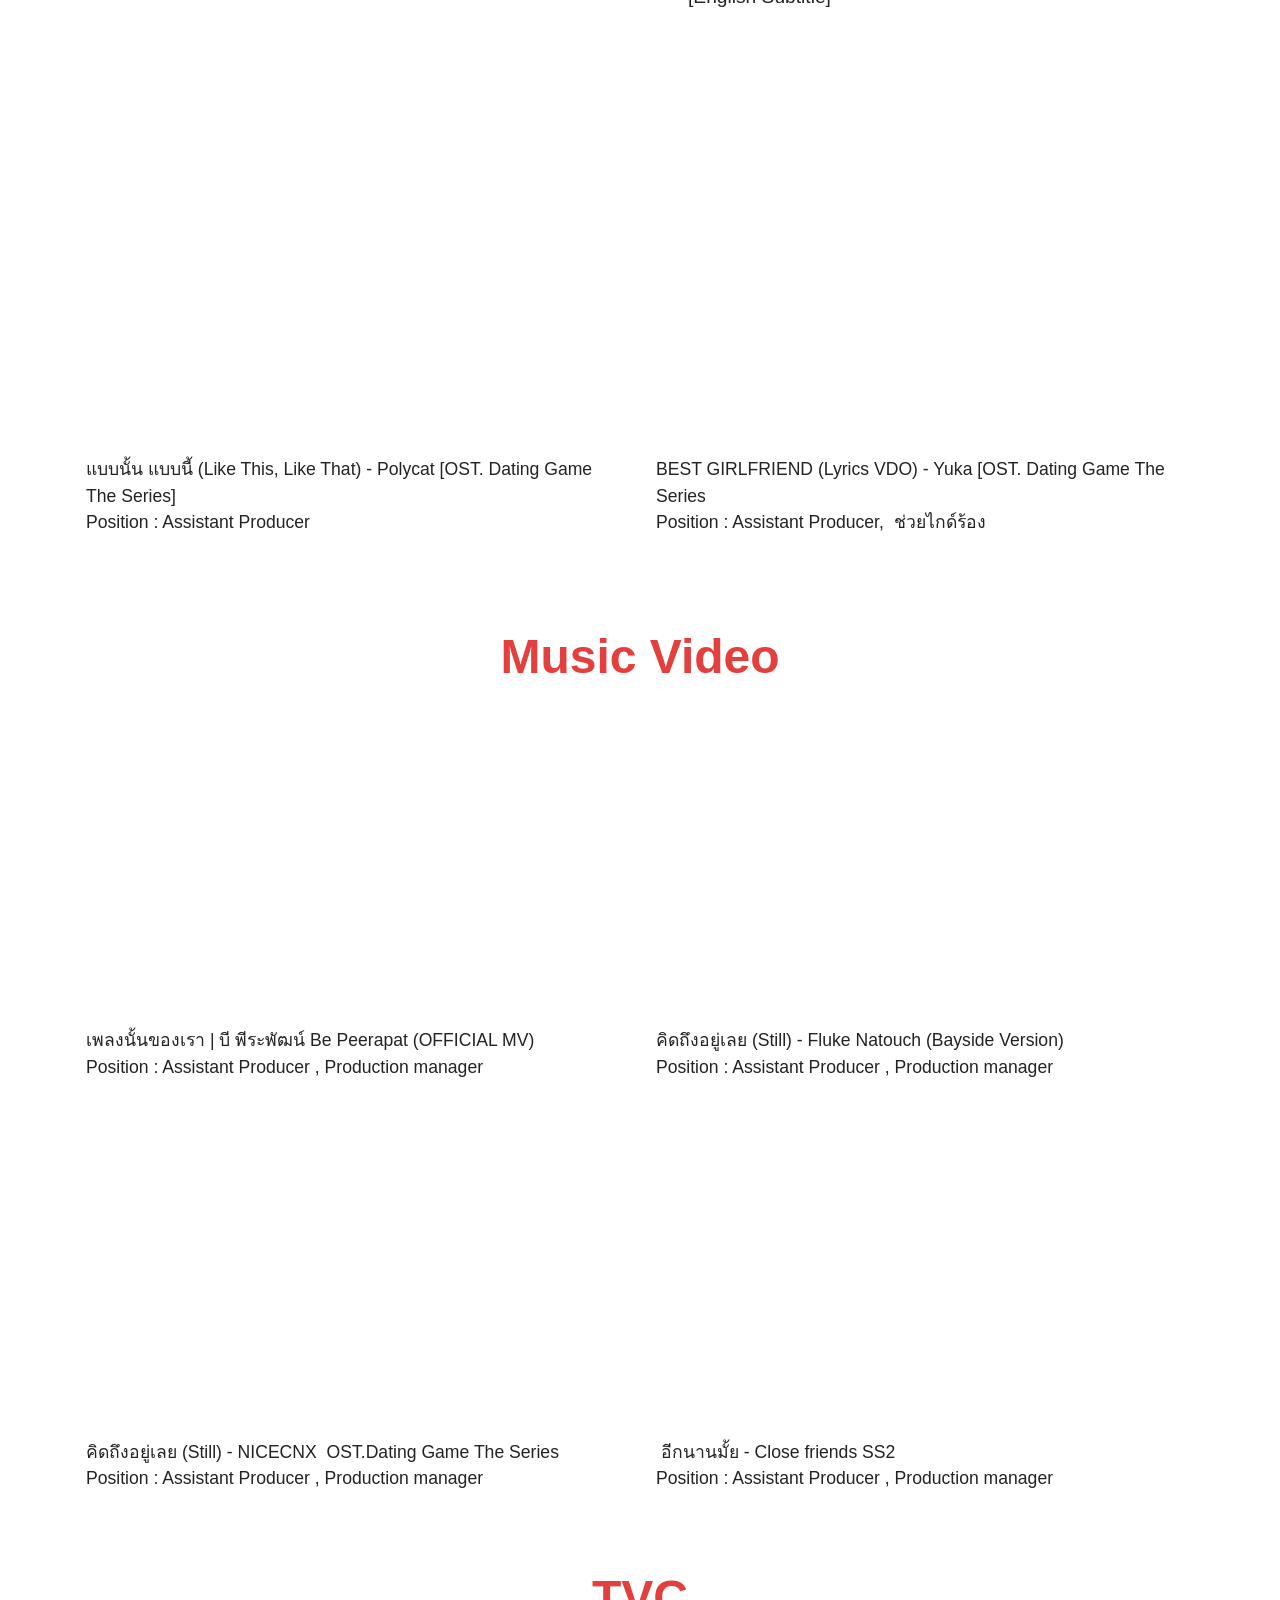
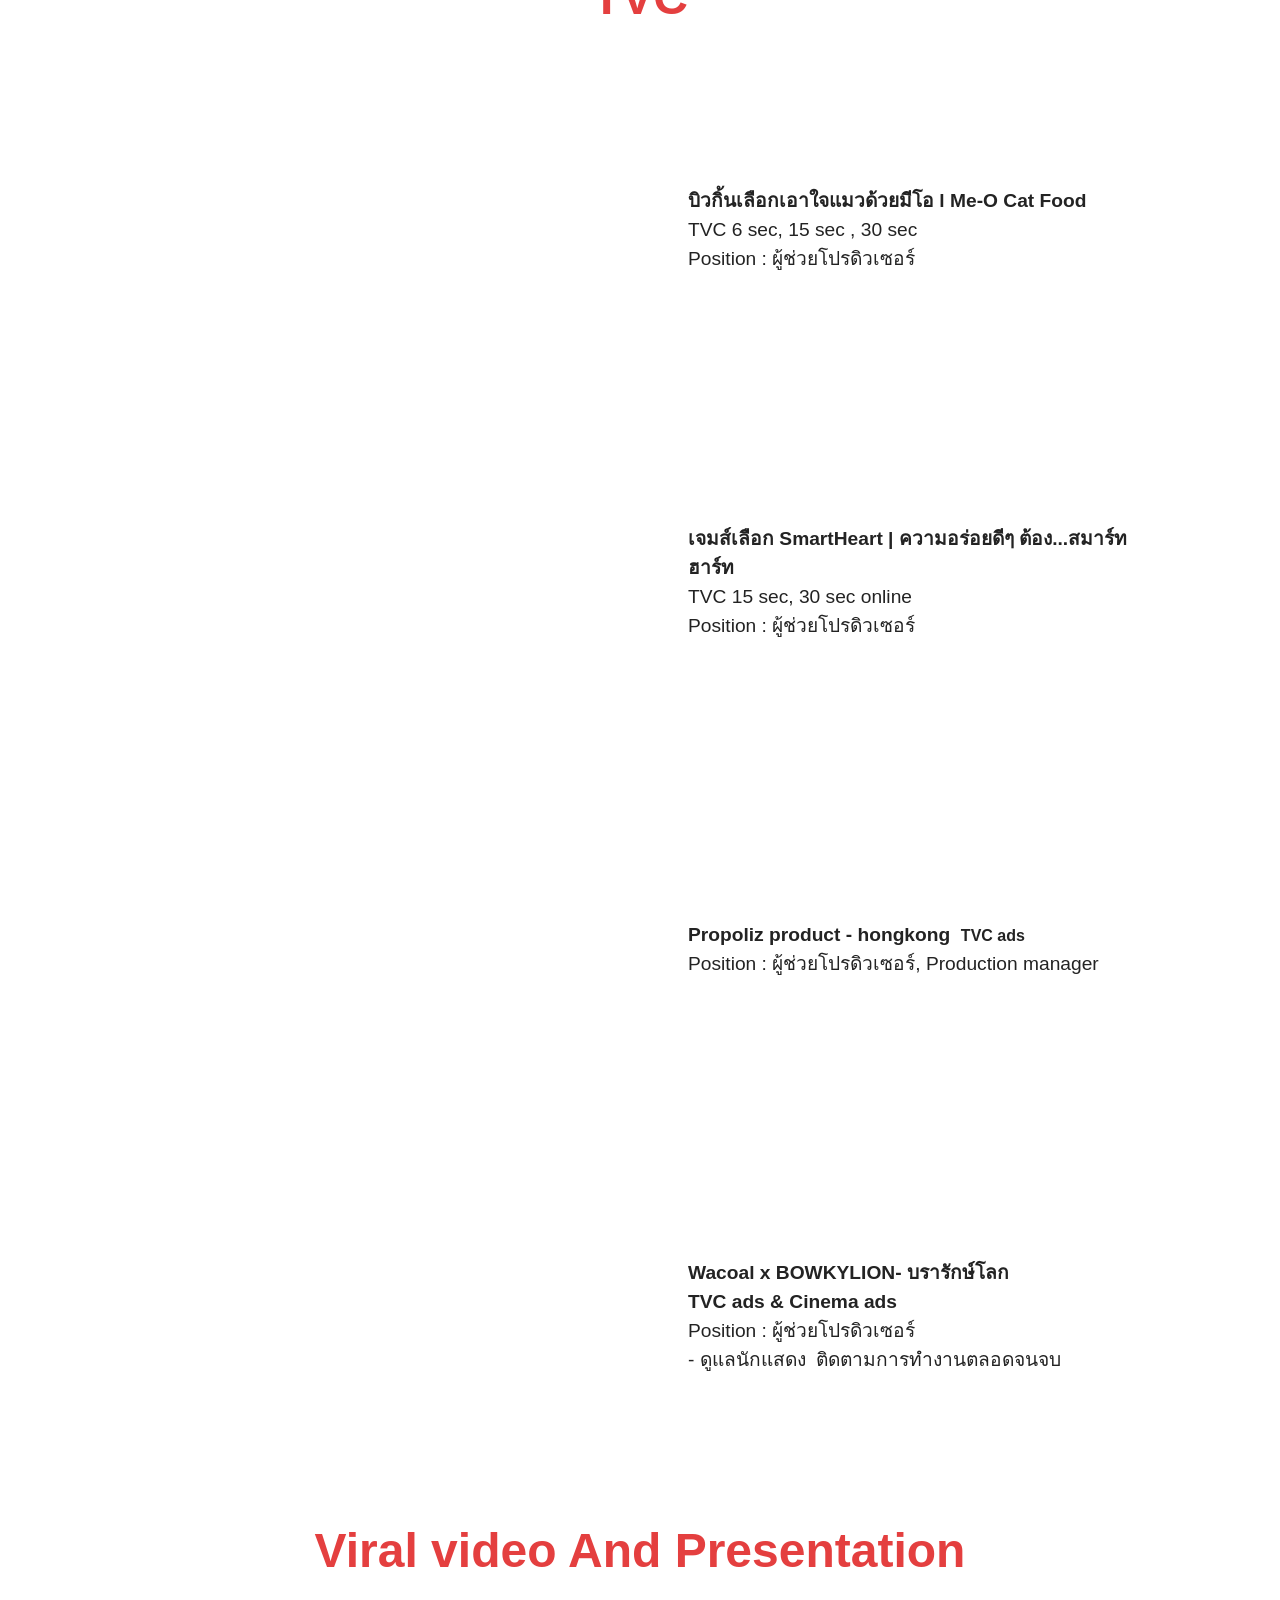
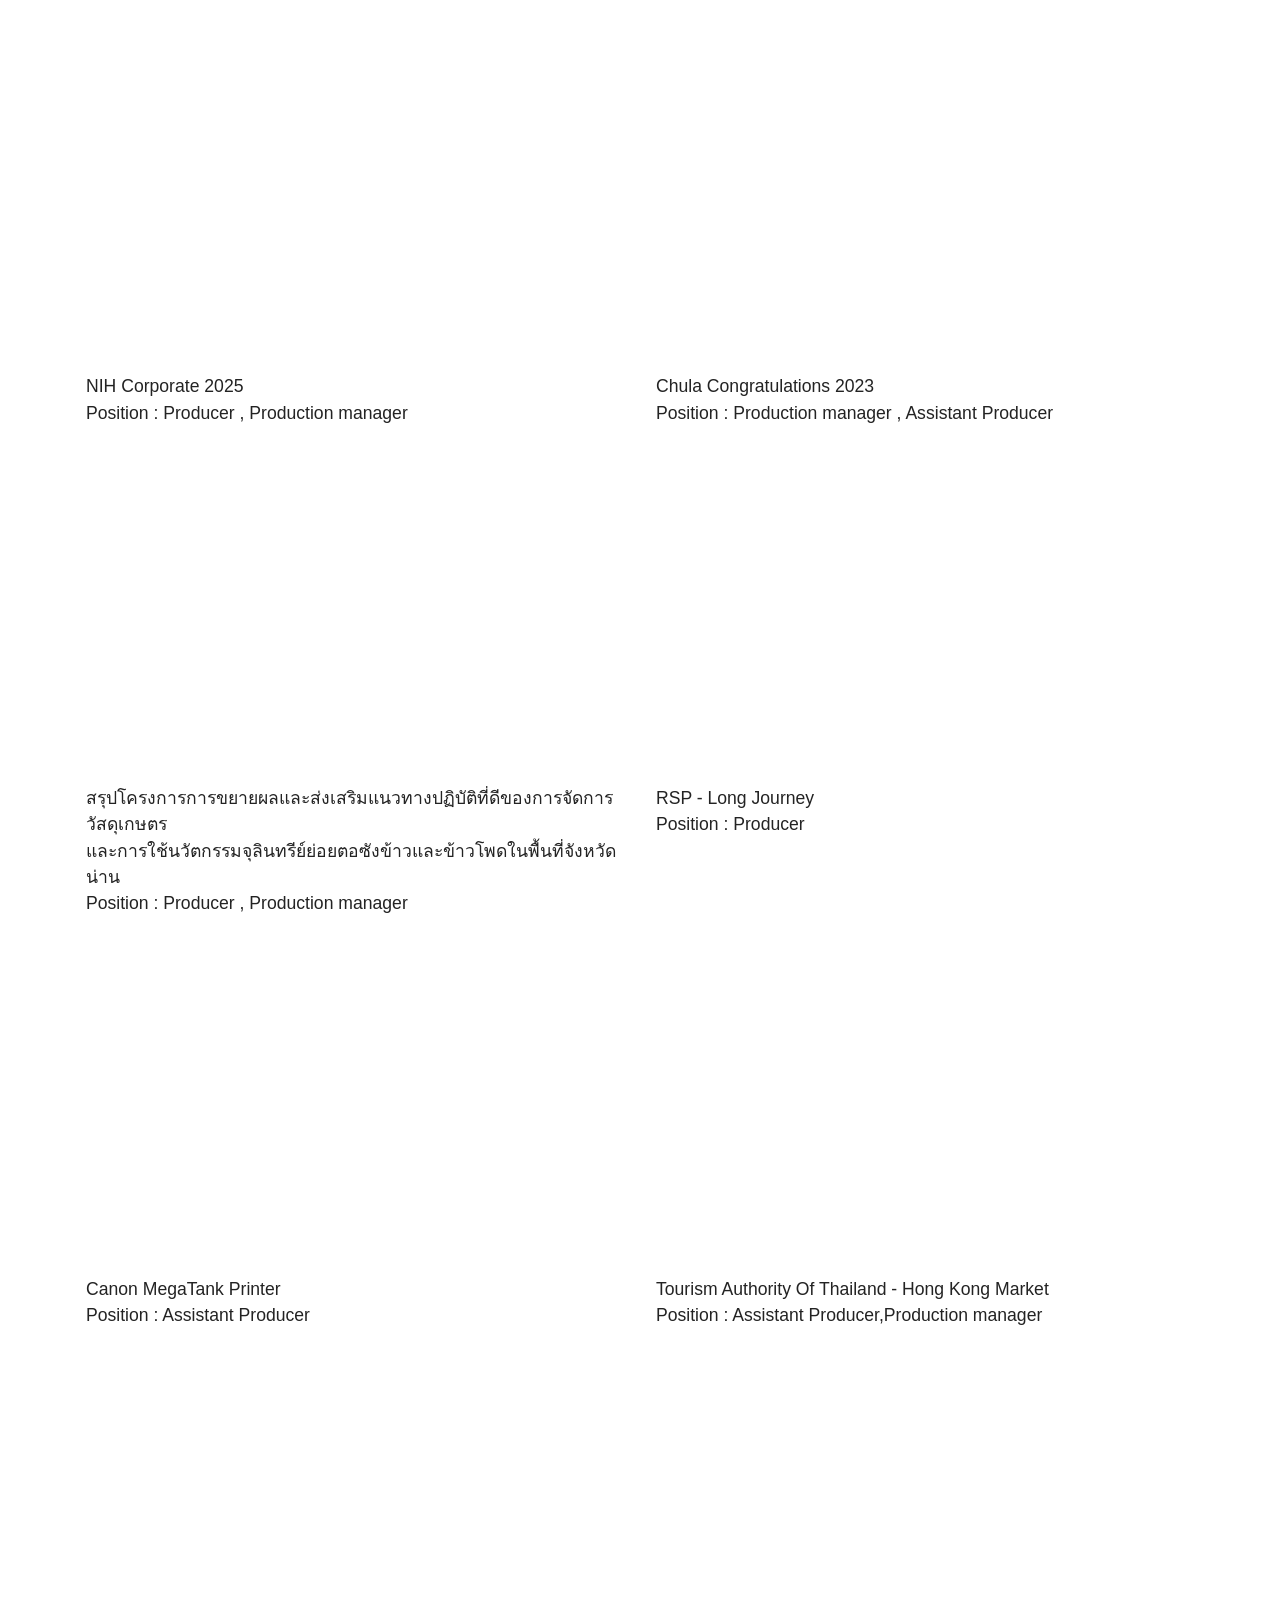
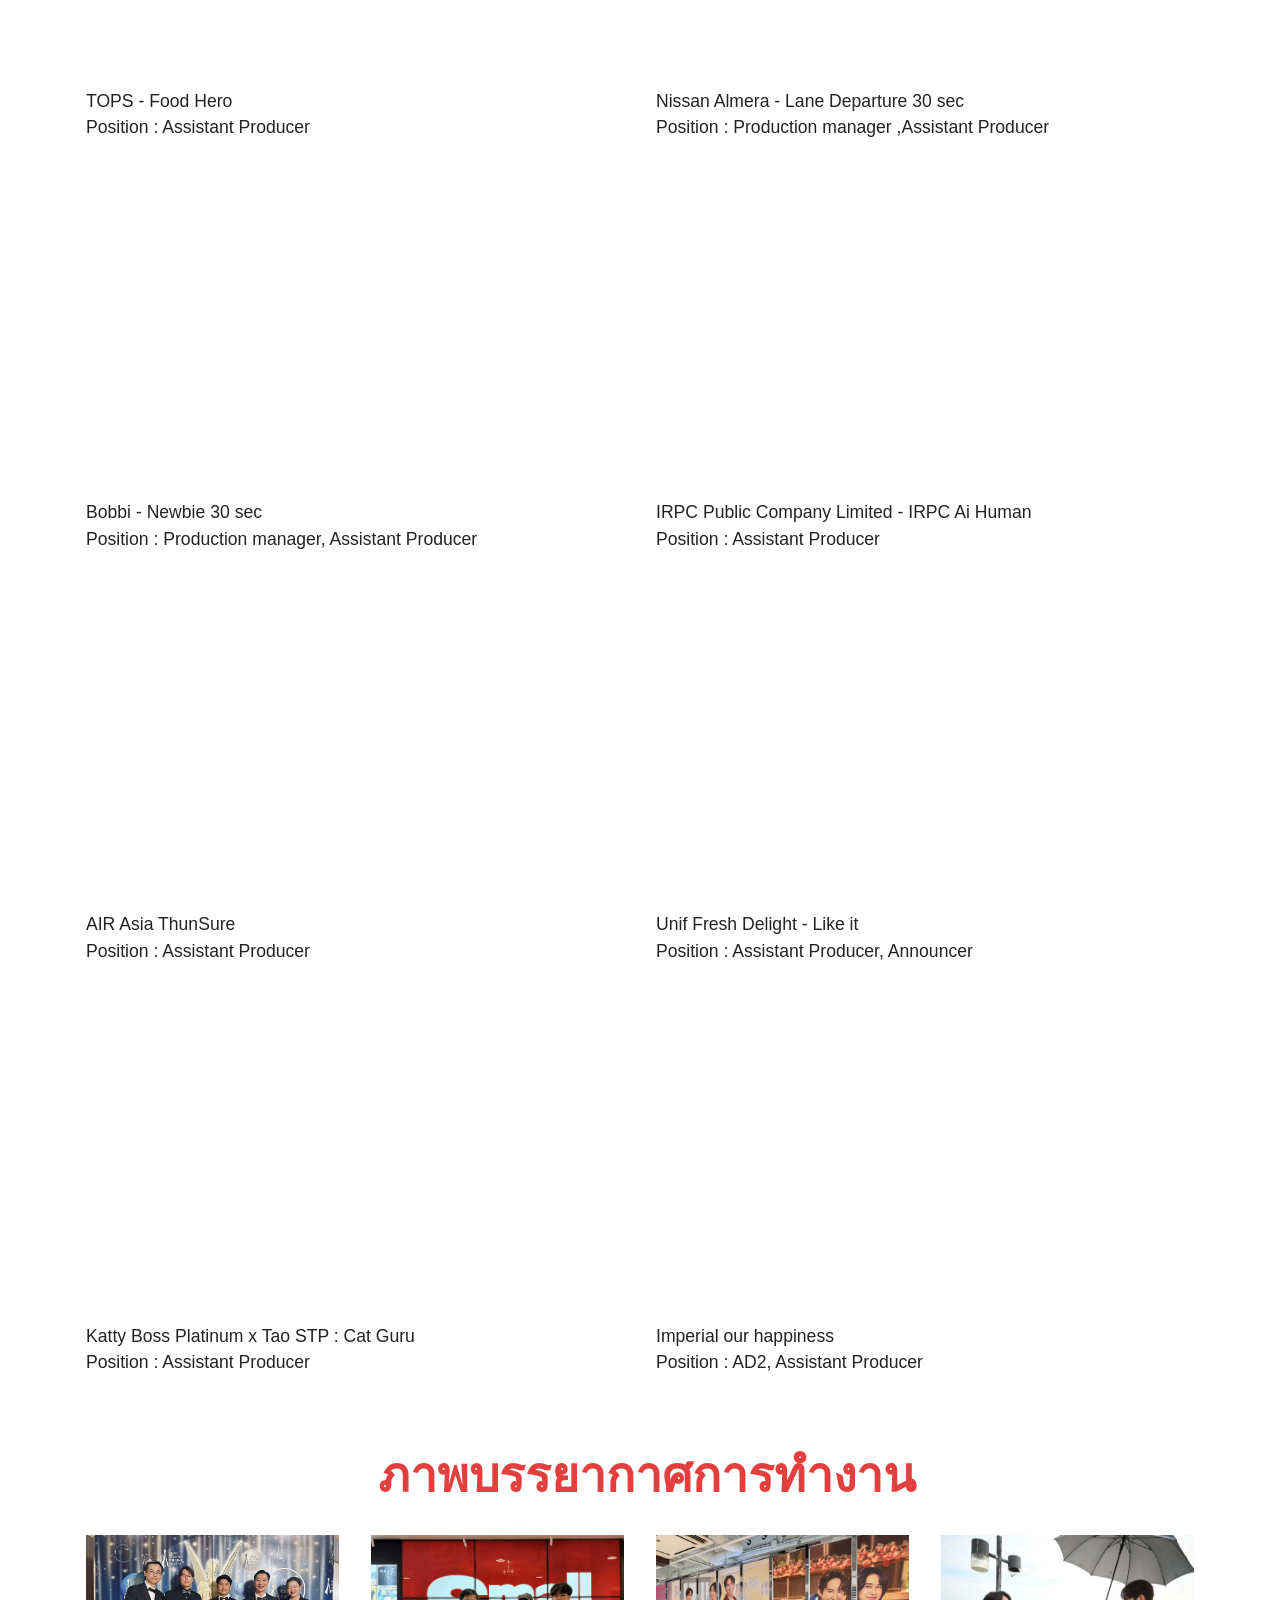
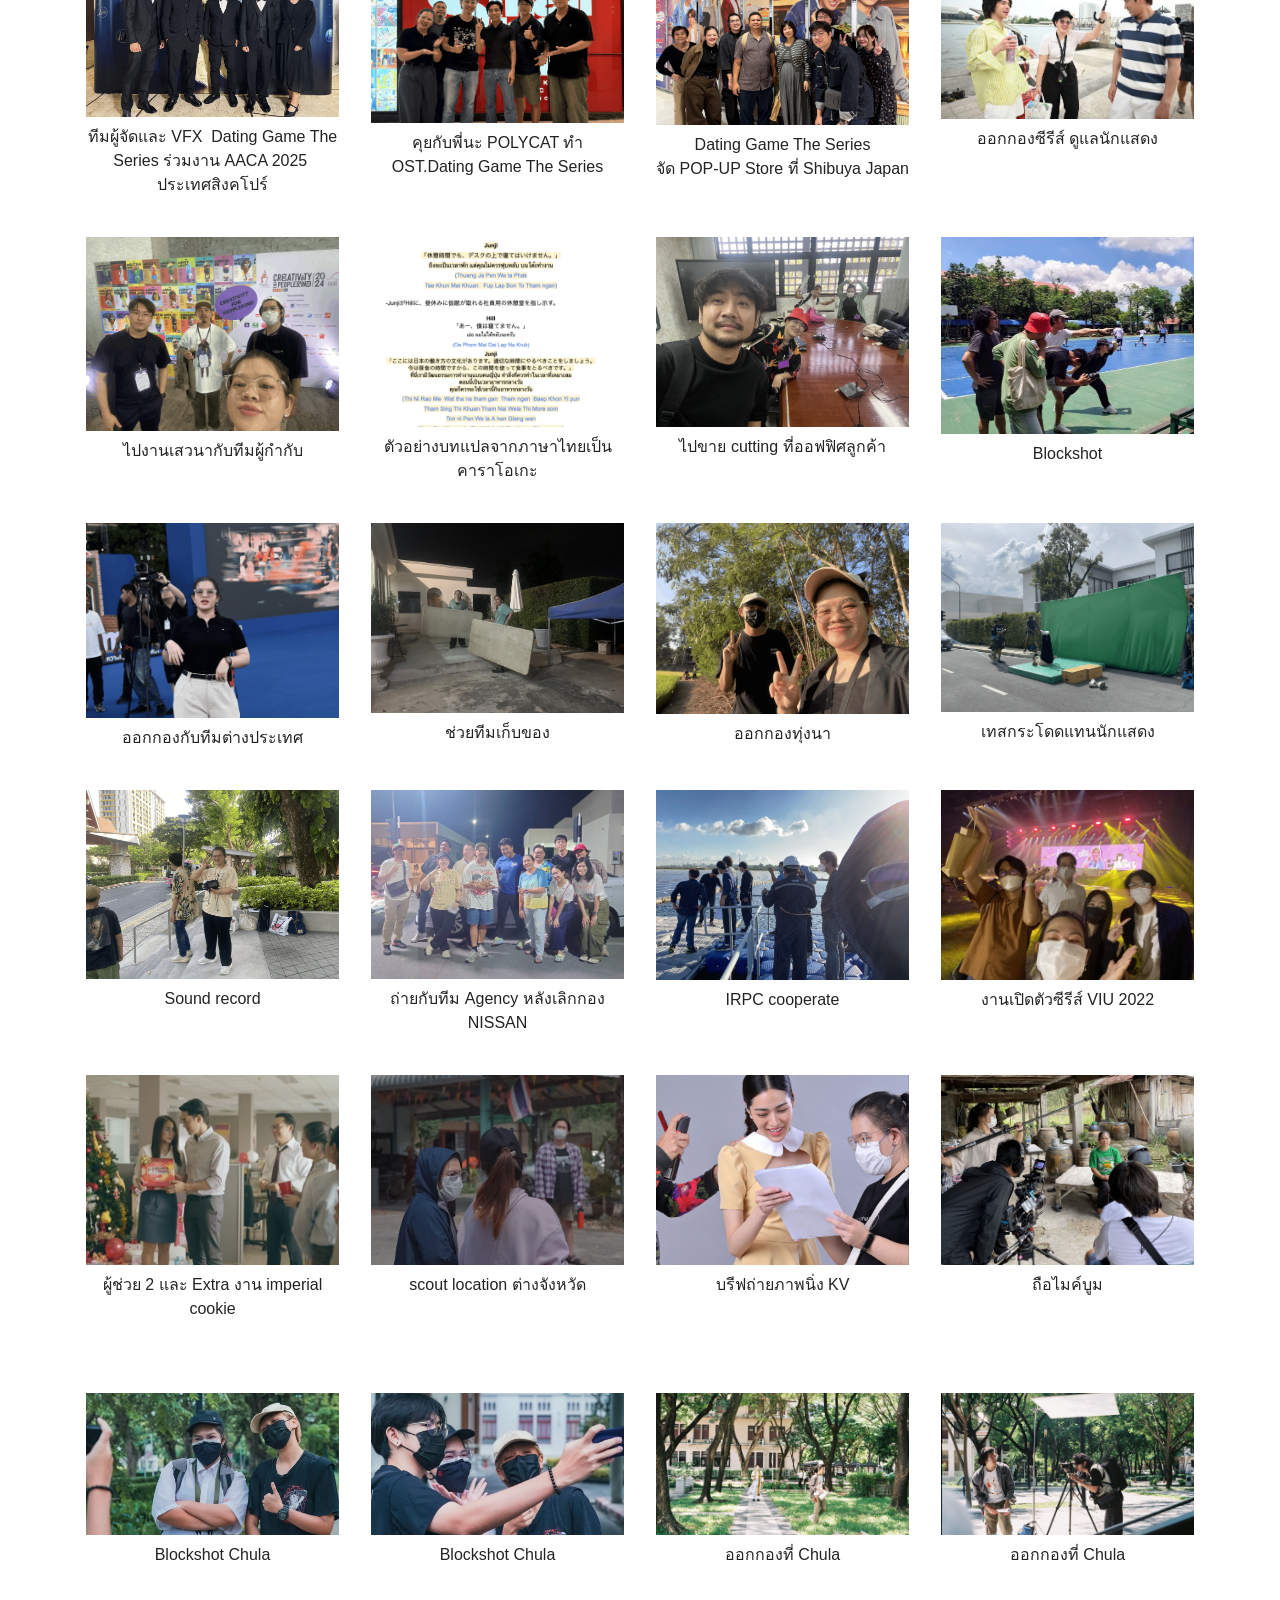
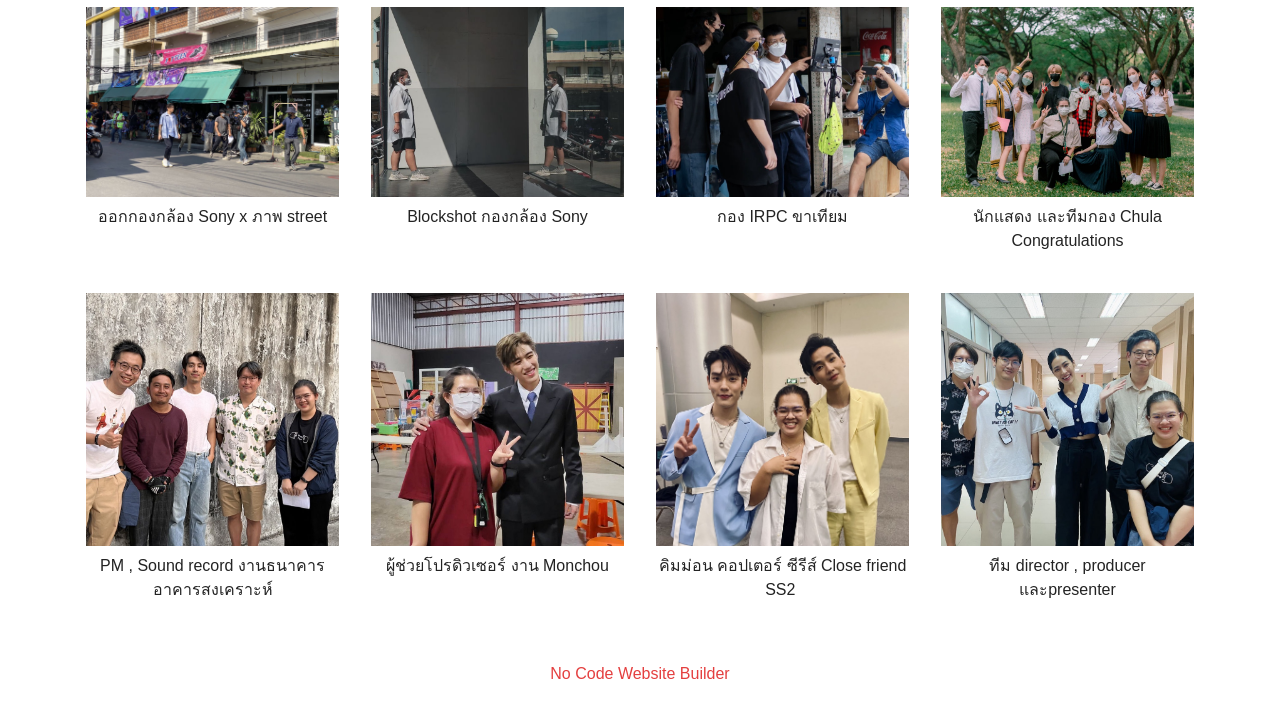
==== commit a470a145: "create github pages" ====
--- a/page2.html
+++ b/page2.html
@@ -18,7 +18,7 @@
   <link rel="stylesheet" href="assets/theme/css/style.css">
   <link rel="preload" href="https://fonts.googleapis.com/css?family=IBM+Plex+Sans+Thai:100,200,300,400,500,600,700&display=swap" as="style" onload="this.onload=null;this.rel='stylesheet'">
   <noscript><link rel="stylesheet" href="https://fonts.googleapis.com/css?family=IBM+Plex+Sans+Thai:100,200,300,400,500,600,700&display=swap"></noscript>
-  <link rel="preload" as="style" href="assets/mobirise/css/mbr-additional.css?v=YhCeIe"><link rel="stylesheet" href="assets/mobirise/css/mbr-additional.css?v=YhCeIe" type="text/css">
+  <link rel="preload" as="style" href="assets/mobirise/css/mbr-additional.css?v=C2xSzp"><link rel="stylesheet" href="assets/mobirise/css/mbr-additional.css?v=C2xSzp" type="text/css">
 
   
   
@@ -491,88 +491,88 @@
         </div>
         <div class="row mbr-gallery mt-4">
             <div class="col-12 col-md-6 col-lg-3 item gallery-image active">
-                <div class="item-wrapper" data-toggle="modal" data-bs-toggle="modal" data-target="#visqQcLEz2-modal" data-bs-target="#visqQcLEz2-modal">
-                    <img class="w-100" src="assets/images/img-9865-3866x2900.webp" alt="Mobirise Website Builder" data-slide-to="0" data-bs-slide-to="0" data-target="#lb-visqQcLEz2" data-bs-target="#lb-visqQcLEz2">
+                <div class="item-wrapper" data-toggle="modal" data-bs-toggle="modal" data-target="#vj0OJS545m-modal" data-bs-target="#vj0OJS545m-modal">
+                    <img class="w-100" src="assets/images/img-9865-3866x2900.webp" alt="Mobirise Website Builder" data-slide-to="0" data-bs-slide-to="0" data-target="#lb-vj0OJS545m" data-bs-target="#lb-vj0OJS545m">
                     <div class="icon-wrapper">
                         <span class="mobi-mbri mobi-mbri-search mbr-iconfont mbr-iconfont-btn"></span>
                     </div>
                 </div>
                 <h6 class="mbr-item-subtitle mbr-fonts-style align-center mb-2 mt-2 display-7">ทีมผู้จัดและ VFX&nbsp; Dating Game The Series ร่วมงาน AACA 2025&nbsp; ประเทศสิงคโปร์</h6>
             </div><div class="col-12 col-md-6 col-lg-3 item gallery-image">
-                <div class="item-wrapper" data-toggle="modal" data-bs-toggle="modal" data-target="#visqQcLEz2-modal" data-bs-target="#visqQcLEz2-modal">
-                    <img class="w-100" src="assets/images/screenshot-2569-03-25-at-15.45.55-1130x952.webp" alt="Mobirise Website Builder" data-slide-to="1" data-bs-slide-to="1" data-target="#lb-visqQcLEz2" data-bs-target="#lb-visqQcLEz2">
+                <div class="item-wrapper" data-toggle="modal" data-bs-toggle="modal" data-target="#vj0OJS545m-modal" data-bs-target="#vj0OJS545m-modal">
+                    <img class="w-100" src="assets/images/screenshot-2569-03-25-at-15.45.55-1130x952.webp" alt="Mobirise Website Builder" data-slide-to="1" data-bs-slide-to="1" data-target="#lb-vj0OJS545m" data-bs-target="#lb-vj0OJS545m">
                     <div class="icon-wrapper">
                         <span class="mobi-mbri mobi-mbri-search mbr-iconfont mbr-iconfont-btn"></span>
                     </div>
                 </div>
                 <h6 class="mbr-item-subtitle mbr-fonts-style align-center mb-2 mt-2 display-7">คุยกับพี่นะ POLYCAT ทำ OST.Dating Game The Series</h6>
             </div><div class="col-12 col-md-6 col-lg-3 item gallery-image">
-                <div class="item-wrapper" data-toggle="modal" data-bs-toggle="modal" data-target="#visqQcLEz2-modal" data-bs-target="#visqQcLEz2-modal">
-                    <img class="w-100" src="assets/images/img-5267-5712x4284.webp" alt="Mobirise Website Builder" data-slide-to="2" data-bs-slide-to="2" data-target="#lb-visqQcLEz2" data-bs-target="#lb-visqQcLEz2">
+                <div class="item-wrapper" data-toggle="modal" data-bs-toggle="modal" data-target="#vj0OJS545m-modal" data-bs-target="#vj0OJS545m-modal">
+                    <img class="w-100" src="assets/images/img-5267-5712x4284.webp" alt="Mobirise Website Builder" data-slide-to="2" data-bs-slide-to="2" data-target="#lb-vj0OJS545m" data-bs-target="#lb-vj0OJS545m">
                     <div class="icon-wrapper">
                         <span class="mobi-mbri mobi-mbri-search mbr-iconfont mbr-iconfont-btn"></span>
                     </div>
                 </div>
                 <h6 class="mbr-item-subtitle mbr-fonts-style align-center mb-2 mt-2 display-7">Dating Game The Series <br>จัด POP-UP Store ที่ Shibuya Japan</h6>
             </div><div class="col-12 col-md-6 col-lg-3 item gallery-image">
-                <div class="item-wrapper" data-toggle="modal" data-bs-toggle="modal" data-target="#visqQcLEz2-modal" data-bs-target="#visqQcLEz2-modal">
-                    <img class="w-100" src="assets/images/line-album-260325-2-644x429.webp" alt="Mobirise Website Builder" data-slide-to="3" data-bs-slide-to="3" data-target="#lb-visqQcLEz2" data-bs-target="#lb-visqQcLEz2">
+                <div class="item-wrapper" data-toggle="modal" data-bs-toggle="modal" data-target="#vj0OJS545m-modal" data-bs-target="#vj0OJS545m-modal">
+                    <img class="w-100" src="assets/images/line-album-260325-2-644x429.webp" alt="Mobirise Website Builder" data-slide-to="3" data-bs-slide-to="3" data-target="#lb-vj0OJS545m" data-bs-target="#lb-vj0OJS545m">
                     <div class="icon-wrapper">
                         <span class="mobi-mbri mobi-mbri-search mbr-iconfont mbr-iconfont-btn"></span>
                     </div>
                 </div>
                 <h6 class="mbr-item-subtitle mbr-fonts-style align-center mb-2 mt-2 display-7">ออกกองซีรีส์ ดูแลนักแสดง</h6>
             </div><div class="col-12 col-md-6 col-lg-3 item gallery-image">
-                <div class="item-wrapper" data-toggle="modal" data-bs-toggle="modal" data-target="#visqQcLEz2-modal" data-bs-target="#visqQcLEz2-modal">
-                    <img class="w-100" src="assets/images/screenshot-2569-03-26-at-16.00.15-596x457.webp" alt="Mobirise Website Builder" data-slide-to="4" data-bs-slide-to="4" data-target="#lb-visqQcLEz2" data-bs-target="#lb-visqQcLEz2">
+                <div class="item-wrapper" data-toggle="modal" data-bs-toggle="modal" data-target="#vj0OJS545m-modal" data-bs-target="#vj0OJS545m-modal">
+                    <img class="w-100" src="assets/images/screenshot-2569-03-26-at-16.00.15-596x457.webp" alt="Mobirise Website Builder" data-slide-to="4" data-bs-slide-to="4" data-target="#lb-vj0OJS545m" data-bs-target="#lb-vj0OJS545m">
                     <div class="icon-wrapper">
                         <span class="mobi-mbri mobi-mbri-search mbr-iconfont mbr-iconfont-btn"></span>
                     </div>
                 </div>
                 <h6 class="mbr-item-subtitle mbr-fonts-style align-center mb-2 mt-2 display-7">ไปงานเสวนากับทีมผู้กำกับ</h6>
             </div><div class="col-12 col-md-6 col-lg-3 item gallery-image">
-                <div class="item-wrapper" data-toggle="modal" data-bs-toggle="modal" data-target="#visqQcLEz2-modal" data-bs-target="#visqQcLEz2-modal">
-                    <img class="w-100" src="assets/images/screenshot-2569-03-26-at-16.05.10-1988x1490.webp" alt="Mobirise Website Builder" data-slide-to="5" data-bs-slide-to="5" data-target="#lb-visqQcLEz2" data-bs-target="#lb-visqQcLEz2">
-                    <div class="icon-wrapper">
-                        <span class="mobi-mbri mobi-mbri-search mbr-iconfont mbr-iconfont-btn"></span>
-                    </div>
-                </div>
-                <h6 class="mbr-item-subtitle mbr-fonts-style align-center mb-2 mt-2 display-7">ออกกอง MV พี่บี</h6>
-            </div><div class="col-12 col-md-6 col-lg-3 item gallery-image">
-                <div class="item-wrapper" data-toggle="modal" data-bs-toggle="modal" data-target="#visqQcLEz2-modal" data-bs-target="#visqQcLEz2-modal">
-                    <img class="w-100" src="assets/images/img-4920-1477x1108.webp" alt="Mobirise Website Builder" data-slide-to="6" data-bs-slide-to="6" data-target="#lb-visqQcLEz2" data-bs-target="#lb-visqQcLEz2">
+                <div class="item-wrapper" data-toggle="modal" data-bs-toggle="modal" data-target="#vj0OJS545m-modal" data-bs-target="#vj0OJS545m-modal">
+                    <img class="w-100" src="assets/images/screenshot202569-05-0820at2014.35.23-596x765.webp" alt="Mobirise Website Builder" data-slide-to="5" data-bs-slide-to="5" data-target="#lb-vj0OJS545m" data-bs-target="#lb-vj0OJS545m">
+                    <div class="icon-wrapper">
+                        <span class="mobi-mbri mobi-mbri-search mbr-iconfont mbr-iconfont-btn"></span>
+                    </div>
+                </div>
+                <h6 class="mbr-item-subtitle mbr-fonts-style align-center mb-2 mt-2 display-7">ตัวอย่างบทแปลจากภาษาไทยเป็น คาราโอเกะ</h6>
+            </div><div class="col-12 col-md-6 col-lg-3 item gallery-image">
+                <div class="item-wrapper" data-toggle="modal" data-bs-toggle="modal" data-target="#vj0OJS545m-modal" data-bs-target="#vj0OJS545m-modal">
+                    <img class="w-100" src="assets/images/img-4920-1477x1108.webp" alt="Mobirise Website Builder" data-slide-to="6" data-bs-slide-to="6" data-target="#lb-vj0OJS545m" data-bs-target="#lb-vj0OJS545m">
                     <div class="icon-wrapper">
                         <span class="mobi-mbri mobi-mbri-search mbr-iconfont mbr-iconfont-btn"></span>
                     </div>
                 </div>
                 <h6 class="mbr-item-subtitle mbr-fonts-style align-center mb-2 mt-2 display-7">ไปขาย cutting ที่ออฟฟิศลูกค้า</h6>
             </div><div class="col-12 col-md-6 col-lg-3 item gallery-image">
-                <div class="item-wrapper" data-toggle="modal" data-bs-toggle="modal" data-target="#visqQcLEz2-modal" data-bs-target="#visqQcLEz2-modal">
-                    <img class="w-100" src="assets/images/img-8743-960x540.webp" alt="Mobirise Website Builder" data-slide-to="7" data-bs-slide-to="7" data-target="#lb-visqQcLEz2" data-bs-target="#lb-visqQcLEz2">
+                <div class="item-wrapper" data-toggle="modal" data-bs-toggle="modal" data-target="#vj0OJS545m-modal" data-bs-target="#vj0OJS545m-modal">
+                    <img class="w-100" src="assets/images/img-8743-960x540.webp" alt="Mobirise Website Builder" data-slide-to="7" data-bs-slide-to="7" data-target="#lb-vj0OJS545m" data-bs-target="#lb-vj0OJS545m">
                     <div class="icon-wrapper">
                         <span class="mobi-mbri mobi-mbri-search mbr-iconfont mbr-iconfont-btn"></span>
                     </div>
                 </div>
                 <h6 class="mbr-item-subtitle mbr-fonts-style align-center mb-2 mt-2 display-7">Blockshot</h6>
             </div><div class="col-12 col-md-6 col-lg-3 item gallery-image">
-                <div class="item-wrapper" data-toggle="modal" data-bs-toggle="modal" data-target="#visqQcLEz2-modal" data-bs-target="#visqQcLEz2-modal">
-                    <img class="w-100" src="assets/images/screenshot-2569-03-26-at-16.00.02-1124x1314.webp" alt="Mobirise Website Builder" data-slide-to="8" data-bs-slide-to="8" data-target="#lb-visqQcLEz2" data-bs-target="#lb-visqQcLEz2">
+                <div class="item-wrapper" data-toggle="modal" data-bs-toggle="modal" data-target="#vj0OJS545m-modal" data-bs-target="#vj0OJS545m-modal">
+                    <img class="w-100" src="assets/images/screenshot-2569-03-26-at-16.00.02-1124x1314.webp" alt="Mobirise Website Builder" data-slide-to="8" data-bs-slide-to="8" data-target="#lb-vj0OJS545m" data-bs-target="#lb-vj0OJS545m">
                     <div class="icon-wrapper">
                         <span class="mobi-mbri mobi-mbri-search mbr-iconfont mbr-iconfont-btn"></span>
                     </div>
                 </div>
                 <h6 class="mbr-item-subtitle mbr-fonts-style align-center mb-2 mt-2 display-7">ออกกองกับทีมต่างประเทศ</h6>
             </div><div class="col-12 col-md-6 col-lg-3 item gallery-image">
-                <div class="item-wrapper" data-toggle="modal" data-bs-toggle="modal" data-target="#visqQcLEz2-modal" data-bs-target="#visqQcLEz2-modal">
-                    <img class="w-100" src="assets/images/img-2450-1477x1108.webp" alt="Mobirise Website Builder" data-slide-to="9" data-bs-slide-to="9" data-target="#lb-visqQcLEz2" data-bs-target="#lb-visqQcLEz2">
+                <div class="item-wrapper" data-toggle="modal" data-bs-toggle="modal" data-target="#vj0OJS545m-modal" data-bs-target="#vj0OJS545m-modal">
+                    <img class="w-100" src="assets/images/img-2450-1477x1108.webp" alt="Mobirise Website Builder" data-slide-to="9" data-bs-slide-to="9" data-target="#lb-vj0OJS545m" data-bs-target="#lb-vj0OJS545m">
                     <div class="icon-wrapper">
                         <span class="mobi-mbri mobi-mbri-search mbr-iconfont mbr-iconfont-btn"></span>
                     </div>
                 </div>
                 <h6 class="mbr-item-subtitle mbr-fonts-style align-center mb-2 mt-2 display-7">ช่วยทีมเก็บของ</h6>
             </div><div class="col-12 col-md-6 col-lg-3 item gallery-image">
-                <div class="item-wrapper" data-toggle="modal" data-bs-toggle="modal" data-target="#visqQcLEz2-modal" data-bs-target="#visqQcLEz2-modal">
-                    <img class="w-100" src="assets/images/screenshot-2569-03-26-at-15.42.50-596x449.webp" alt="Mobirise Website Builder" data-slide-to="10" data-bs-slide-to="10" data-target="#lb-visqQcLEz2" data-bs-target="#lb-visqQcLEz2">
+                <div class="item-wrapper" data-toggle="modal" data-bs-toggle="modal" data-target="#vj0OJS545m-modal" data-bs-target="#vj0OJS545m-modal">
+                    <img class="w-100" src="assets/images/screenshot-2569-03-26-at-15.42.50-596x449.webp" alt="Mobirise Website Builder" data-slide-to="10" data-bs-slide-to="10" data-target="#lb-vj0OJS545m" data-bs-target="#lb-vj0OJS545m">
                     <div class="icon-wrapper">
                         <span class="mobi-mbri mobi-mbri-search mbr-iconfont mbr-iconfont-btn"></span>
                     </div>
@@ -580,41 +580,41 @@
                 <h6 class="mbr-item-subtitle mbr-fonts-style align-center mb-2 mt-2 display-7">ออกกองทุ่งนา</h6>
             </div>
             <div class="col-12 col-md-6 col-lg-3 item gallery-image">
-                <div class="item-wrapper" data-toggle="modal" data-bs-toggle="modal" data-target="#visqQcLEz2-modal" data-bs-target="#visqQcLEz2-modal">
-                    <img class="w-100" src="assets/images/screenshot-2569-03-26-at-15.43.51-1076x790.webp" alt="Mobirise Website Builder" data-slide-to="11" data-bs-slide-to="11" data-target="#lb-visqQcLEz2" data-bs-target="#lb-visqQcLEz2">
+                <div class="item-wrapper" data-toggle="modal" data-bs-toggle="modal" data-target="#vj0OJS545m-modal" data-bs-target="#vj0OJS545m-modal">
+                    <img class="w-100" src="assets/images/screenshot-2569-03-26-at-15.43.51-1076x790.webp" alt="Mobirise Website Builder" data-slide-to="11" data-bs-slide-to="11" data-target="#lb-vj0OJS545m" data-bs-target="#lb-vj0OJS545m">
                     <div class="icon-wrapper">
                         <span class="mobi-mbri mobi-mbri-search mbr-iconfont mbr-iconfont-btn"></span>
                     </div>
                 </div>
                 <h6 class="mbr-item-subtitle mbr-fonts-style align-center mb-2 mt-2 display-7">เทสกระโดดแทนนักแสดง</h6>
             </div><div class="col-12 col-md-6 col-lg-3 item gallery-image">
-                <div class="item-wrapper" data-toggle="modal" data-bs-toggle="modal" data-target="#visqQcLEz2-modal" data-bs-target="#visqQcLEz2-modal">
-                    <img class="w-100" src="assets/images/screenshot-2569-03-26-at-15.43.03-2018x1508.webp" alt="Mobirise Website Builder" data-slide-to="12" data-bs-slide-to="12" data-target="#lb-visqQcLEz2" data-bs-target="#lb-visqQcLEz2">
+                <div class="item-wrapper" data-toggle="modal" data-bs-toggle="modal" data-target="#vj0OJS545m-modal" data-bs-target="#vj0OJS545m-modal">
+                    <img class="w-100" src="assets/images/screenshot-2569-03-26-at-15.43.03-2018x1508.webp" alt="Mobirise Website Builder" data-slide-to="12" data-bs-slide-to="12" data-target="#lb-vj0OJS545m" data-bs-target="#lb-vj0OJS545m">
                     <div class="icon-wrapper">
                         <span class="mobi-mbri mobi-mbri-search mbr-iconfont mbr-iconfont-btn"></span>
                     </div>
                 </div>
                 <h6 class="mbr-item-subtitle mbr-fonts-style align-center mb-2 mt-2 display-7">Sound record</h6>
             </div><div class="col-12 col-md-6 col-lg-3 item gallery-image">
-                <div class="item-wrapper" data-toggle="modal" data-bs-toggle="modal" data-target="#visqQcLEz2-modal" data-bs-target="#visqQcLEz2-modal">
-                    <img class="w-100" src="assets/images/img-5732-1706x960.webp" alt="Mobirise Website Builder" data-slide-to="13" data-bs-slide-to="13" data-target="#lb-visqQcLEz2" data-bs-target="#lb-visqQcLEz2">
-                    <div class="icon-wrapper">
-                        <span class="mobi-mbri mobi-mbri-search mbr-iconfont mbr-iconfont-btn"></span>
-                    </div>
-                </div>
-                <h6 class="mbr-item-subtitle mbr-fonts-style align-center mb-2 mt-2 display-7">ถ่ายกับทีม Agency หลังเลิกกอง NISSION</h6>
+                <div class="item-wrapper" data-toggle="modal" data-bs-toggle="modal" data-target="#vj0OJS545m-modal" data-bs-target="#vj0OJS545m-modal">
+                    <img class="w-100" src="assets/images/img-5732-1706x960.webp" alt="Mobirise Website Builder" data-slide-to="13" data-bs-slide-to="13" data-target="#lb-vj0OJS545m" data-bs-target="#lb-vj0OJS545m">
+                    <div class="icon-wrapper">
+                        <span class="mobi-mbri mobi-mbri-search mbr-iconfont mbr-iconfont-btn"></span>
+                    </div>
+                </div>
+                <h6 class="mbr-item-subtitle mbr-fonts-style align-center mb-2 mt-2 display-7">ถ่ายกับทีม Agency หลังเลิกกอง NISSAN</h6>
             </div>
             <div class="col-12 col-md-6 col-lg-3 item gallery-image">
-                <div class="item-wrapper" data-toggle="modal" data-bs-toggle="modal" data-target="#visqQcLEz2-modal" data-bs-target="#visqQcLEz2-modal">
-                    <img class="w-100" src="assets/images/img-4711-1076x605.webp" alt="Mobirise Website Builder" data-slide-to="14" data-bs-slide-to="14" data-target="#lb-visqQcLEz2" data-bs-target="#lb-visqQcLEz2">
+                <div class="item-wrapper" data-toggle="modal" data-bs-toggle="modal" data-target="#vj0OJS545m-modal" data-bs-target="#vj0OJS545m-modal">
+                    <img class="w-100" src="assets/images/img-4711-1076x605.webp" alt="Mobirise Website Builder" data-slide-to="14" data-bs-slide-to="14" data-target="#lb-vj0OJS545m" data-bs-target="#lb-vj0OJS545m">
                     <div class="icon-wrapper">
                         <span class="mobi-mbri mobi-mbri-search mbr-iconfont mbr-iconfont-btn"></span>
                     </div>
                 </div>
                 <h6 class="mbr-item-subtitle mbr-fonts-style align-center mb-2 mt-2 display-7">IRPC cooperate</h6>
             </div><div class="col-12 col-md-6 col-lg-3 item gallery-image">
-                <div class="item-wrapper" data-toggle="modal" data-bs-toggle="modal" data-target="#visqQcLEz2-modal" data-bs-target="#visqQcLEz2-modal">
-                    <img class="w-100" src="assets/images/img-3857-1076x807.webp" alt="Mobirise Website Builder" data-slide-to="15" data-bs-slide-to="15" data-target="#lb-visqQcLEz2" data-bs-target="#lb-visqQcLEz2">
+                <div class="item-wrapper" data-toggle="modal" data-bs-toggle="modal" data-target="#vj0OJS545m-modal" data-bs-target="#vj0OJS545m-modal">
+                    <img class="w-100" src="assets/images/img-3857-1076x807.webp" alt="Mobirise Website Builder" data-slide-to="15" data-bs-slide-to="15" data-target="#lb-vj0OJS545m" data-bs-target="#lb-vj0OJS545m">
                     <div class="icon-wrapper">
                         <span class="mobi-mbri mobi-mbri-search mbr-iconfont mbr-iconfont-btn"></span>
                     </div>
@@ -622,32 +622,32 @@
                 <h6 class="mbr-item-subtitle mbr-fonts-style align-center mb-2 mt-2 display-7">งานเปิดตัวซีรีส์ VIU 2022</h6>
             </div>
             <div class="col-12 col-md-6 col-lg-3 item gallery-image">
-                <div class="item-wrapper" data-toggle="modal" data-bs-toggle="modal" data-target="#visqQcLEz2-modal" data-bs-target="#visqQcLEz2-modal">
-                    <img class="w-100" src="assets/images/line-album-resume-230623-10-1076x605.webp" alt="Mobirise Website Builder" data-slide-to="16" data-bs-slide-to="16" data-target="#lb-visqQcLEz2" data-bs-target="#lb-visqQcLEz2">
+                <div class="item-wrapper" data-toggle="modal" data-bs-toggle="modal" data-target="#vj0OJS545m-modal" data-bs-target="#vj0OJS545m-modal">
+                    <img class="w-100" src="assets/images/line-album-resume-230623-10-1076x605.webp" alt="Mobirise Website Builder" data-slide-to="16" data-bs-slide-to="16" data-target="#lb-vj0OJS545m" data-bs-target="#lb-vj0OJS545m">
                     <div class="icon-wrapper">
                         <span class="mobi-mbri mobi-mbri-search mbr-iconfont mbr-iconfont-btn"></span>
                     </div>
                 </div>
                 <h6 class="mbr-item-subtitle mbr-fonts-style align-center mb-2 mt-2 display-7">ผู้ช่วย 2 และ Extra งาน imperial cookie</h6>
             </div><div class="col-12 col-md-6 col-lg-3 item gallery-image">
-                <div class="item-wrapper" data-toggle="modal" data-bs-toggle="modal" data-target="#visqQcLEz2-modal" data-bs-target="#visqQcLEz2-modal">
-                    <img class="w-100" src="assets/images/4857843952263019367.2d58f384263a42a792aae0012699a955.23030721-2048x1023.webp" alt="Mobirise Website Builder" data-slide-to="17" data-bs-slide-to="17" data-target="#lb-visqQcLEz2" data-bs-target="#lb-visqQcLEz2">
+                <div class="item-wrapper" data-toggle="modal" data-bs-toggle="modal" data-target="#vj0OJS545m-modal" data-bs-target="#vj0OJS545m-modal">
+                    <img class="w-100" src="assets/images/4857843952263019367.2d58f384263a42a792aae0012699a955.23030721-2048x1023.webp" alt="Mobirise Website Builder" data-slide-to="17" data-bs-slide-to="17" data-target="#lb-vj0OJS545m" data-bs-target="#lb-vj0OJS545m">
                     <div class="icon-wrapper">
                         <span class="mobi-mbri mobi-mbri-search mbr-iconfont mbr-iconfont-btn"></span>
                     </div>
                 </div>
                 <h6 class="mbr-item-subtitle mbr-fonts-style align-center mb-2 mt-2 display-7">scout location ต่างจังหวัด</h6>
             </div><div class="col-12 col-md-6 col-lg-3 item gallery-image">
-                <div class="item-wrapper" data-toggle="modal" data-bs-toggle="modal" data-target="#visqQcLEz2-modal" data-bs-target="#visqQcLEz2-modal">
-                    <img class="w-100" src="assets/images/img-8972-1331x2000.webp" alt="Mobirise Website Builder" data-slide-to="18" data-bs-slide-to="18" data-target="#lb-visqQcLEz2" data-bs-target="#lb-visqQcLEz2">
+                <div class="item-wrapper" data-toggle="modal" data-bs-toggle="modal" data-target="#vj0OJS545m-modal" data-bs-target="#vj0OJS545m-modal">
+                    <img class="w-100" src="assets/images/img-8972-1331x2000.webp" alt="Mobirise Website Builder" data-slide-to="18" data-bs-slide-to="18" data-target="#lb-vj0OJS545m" data-bs-target="#lb-vj0OJS545m">
                     <div class="icon-wrapper">
                         <span class="mobi-mbri mobi-mbri-search mbr-iconfont mbr-iconfont-btn"></span>
                     </div>
                 </div>
                 <h6 class="mbr-item-subtitle mbr-fonts-style align-center mb-2 mt-2 display-7">บรีฟถ่ายภาพนิ่ง KV</h6>
             </div><div class="col-12 col-md-6 col-lg-3 item gallery-image">
-                <div class="item-wrapper" data-toggle="modal" data-bs-toggle="modal" data-target="#visqQcLEz2-modal" data-bs-target="#visqQcLEz2-modal">
-                    <img class="w-100" src="assets/images/img-5254-1076x1435.webp" alt="Mobirise Website Builder" data-slide-to="19" data-bs-slide-to="19" data-target="#lb-visqQcLEz2" data-bs-target="#lb-visqQcLEz2">
+                <div class="item-wrapper" data-toggle="modal" data-bs-toggle="modal" data-target="#vj0OJS545m-modal" data-bs-target="#vj0OJS545m-modal">
+                    <img class="w-100" src="assets/images/img-5254-1076x1435.webp" alt="Mobirise Website Builder" data-slide-to="19" data-bs-slide-to="19" data-target="#lb-vj0OJS545m" data-bs-target="#lb-vj0OJS545m">
                     <div class="icon-wrapper">
                         <span class="mobi-mbri mobi-mbri-search mbr-iconfont mbr-iconfont-btn"></span>
                     </div>
@@ -656,11 +656,11 @@
             </div>
         </div>
 
-        <div class="modal mbr-slider" tabindex="-1" role="dialog" aria-hidden="true" id="visqQcLEz2-modal">
+        <div class="modal mbr-slider" tabindex="-1" role="dialog" aria-hidden="true" id="vj0OJS545m-modal">
             <div class="modal-dialog" role="document">
                 <div class="modal-content">
                     <div class="modal-body">
-                        <div class="carousel slide" id="lb-visqQcLEz2" data-interval="5000" data-bs-interval="5000">
+                        <div class="carousel slide" id="lb-vj0OJS545m" data-interval="5000" data-bs-interval="5000">
                             <div class="carousel-inner">
                                 <div class="carousel-item active">
                                     <img class="d-block w-100" src="assets/images/img-9865-3866x2900.webp" alt="Mobirise Website Builder">
@@ -673,7 +673,7 @@
                                 </div><div class="carousel-item">
                                     <img class="d-block w-100" src="assets/images/screenshot-2569-03-26-at-16.00.15-596x457.webp" alt="Mobirise Website Builder">
                                 </div><div class="carousel-item">
-                                    <img class="d-block w-100" src="assets/images/screenshot-2569-03-26-at-16.05.10-1988x1490.webp" alt="Mobirise Website Builder">
+                                    <img class="d-block w-100" src="assets/images/screenshot202569-05-0820at2014.35.23-596x765.webp" alt="Mobirise Website Builder">
                                 </div><div class="carousel-item">
                                     <img class="d-block w-100" src="assets/images/img-4920-1477x1108.webp" alt="Mobirise Website Builder">
                                 </div><div class="carousel-item">
@@ -708,18 +708,18 @@
                                 </div>
                             </div>
                             <ol class="carousel-indicators">
-                                <li data-slide-to="0" data-bs-slide-to="0" class="active" data-target="#lb-visqQcLEz2" data-bs-target="#lb-visqQcLEz2"></li><li data-slide-to="1" data-bs-slide-to="1" class="" data-target="#lb-visqQcLEz2" data-bs-target="#lb-visqQcLEz2"></li><li data-slide-to="2" data-bs-slide-to="2" class="" data-target="#lb-visqQcLEz2" data-bs-target="#lb-visqQcLEz2"></li><li data-slide-to="3" data-bs-slide-to="3" class="" data-target="#lb-visqQcLEz2" data-bs-target="#lb-visqQcLEz2"></li><li data-slide-to="4" data-bs-slide-to="4" class="" data-target="#lb-visqQcLEz2" data-bs-target="#lb-visqQcLEz2"></li><li data-slide-to="5" data-bs-slide-to="5" class="" data-target="#lb-visqQcLEz2" data-bs-target="#lb-visqQcLEz2"></li><li data-slide-to="6" data-bs-slide-to="6" class="" data-target="#lb-visqQcLEz2" data-bs-target="#lb-visqQcLEz2"></li><li data-slide-to="7" data-bs-slide-to="7" class="" data-target="#lb-visqQcLEz2" data-bs-target="#lb-visqQcLEz2"></li><li data-slide-to="8" data-bs-slide-to="8" class="" data-target="#lb-visqQcLEz2" data-bs-target="#lb-visqQcLEz2"></li><li data-slide-to="9" data-bs-slide-to="9" class="" data-target="#lb-visqQcLEz2" data-bs-target="#lb-visqQcLEz2"></li><li data-slide-to="10" data-bs-slide-to="10" class="" data-target="#lb-visqQcLEz2" data-bs-target="#lb-visqQcLEz2"></li>
-                                <li data-slide-to="11" data-bs-slide-to="11" data-target="#lb-visqQcLEz2" data-bs-target="#lb-visqQcLEz2"></li><li data-slide-to="12" data-bs-slide-to="12" data-target="#lb-visqQcLEz2" data-bs-target="#lb-visqQcLEz2"></li><li data-slide-to="13" data-bs-slide-to="13" data-target="#lb-visqQcLEz2" data-bs-target="#lb-visqQcLEz2"></li><li data-slide-to="14" data-bs-slide-to="14" data-target="#lb-visqQcLEz2" data-bs-target="#lb-visqQcLEz2"></li>
-                                <li data-slide-to="15" data-bs-slide-to="15" data-target="#lb-visqQcLEz2" data-bs-target="#lb-visqQcLEz2"></li><li data-slide-to="16" data-bs-slide-to="16" data-target="#lb-visqQcLEz2" data-bs-target="#lb-visqQcLEz2"></li>
-                                <li data-slide-to="17" data-bs-slide-to="17" data-target="#lb-visqQcLEz2" data-bs-target="#lb-visqQcLEz2"></li><li data-slide-to="18" data-bs-slide-to="18" data-target="#lb-visqQcLEz2" data-bs-target="#lb-visqQcLEz2"></li><li data-slide-to="19" data-bs-slide-to="19" data-target="#lb-visqQcLEz2" data-bs-target="#lb-visqQcLEz2"></li>
+                                <li data-slide-to="0" data-bs-slide-to="0" class="active" data-target="#lb-vj0OJS545m" data-bs-target="#lb-vj0OJS545m"></li><li data-slide-to="1" data-bs-slide-to="1" class="" data-target="#lb-vj0OJS545m" data-bs-target="#lb-vj0OJS545m"></li><li data-slide-to="2" data-bs-slide-to="2" class="" data-target="#lb-vj0OJS545m" data-bs-target="#lb-vj0OJS545m"></li><li data-slide-to="3" data-bs-slide-to="3" class="" data-target="#lb-vj0OJS545m" data-bs-target="#lb-vj0OJS545m"></li><li data-slide-to="4" data-bs-slide-to="4" class="" data-target="#lb-vj0OJS545m" data-bs-target="#lb-vj0OJS545m"></li><li data-slide-to="5" data-bs-slide-to="5" class="" data-target="#lb-vj0OJS545m" data-bs-target="#lb-vj0OJS545m"></li><li data-slide-to="6" data-bs-slide-to="6" class="" data-target="#lb-vj0OJS545m" data-bs-target="#lb-vj0OJS545m"></li><li data-slide-to="7" data-bs-slide-to="7" class="" data-target="#lb-vj0OJS545m" data-bs-target="#lb-vj0OJS545m"></li><li data-slide-to="8" data-bs-slide-to="8" class="" data-target="#lb-vj0OJS545m" data-bs-target="#lb-vj0OJS545m"></li><li data-slide-to="9" data-bs-slide-to="9" class="" data-target="#lb-vj0OJS545m" data-bs-target="#lb-vj0OJS545m"></li><li data-slide-to="10" data-bs-slide-to="10" class="" data-target="#lb-vj0OJS545m" data-bs-target="#lb-vj0OJS545m"></li>
+                                <li data-slide-to="11" data-bs-slide-to="11" data-target="#lb-vj0OJS545m" data-bs-target="#lb-vj0OJS545m"></li><li data-slide-to="12" data-bs-slide-to="12" data-target="#lb-vj0OJS545m" data-bs-target="#lb-vj0OJS545m"></li><li data-slide-to="13" data-bs-slide-to="13" data-target="#lb-vj0OJS545m" data-bs-target="#lb-vj0OJS545m"></li><li data-slide-to="14" data-bs-slide-to="14" data-target="#lb-vj0OJS545m" data-bs-target="#lb-vj0OJS545m"></li>
+                                <li data-slide-to="15" data-bs-slide-to="15" data-target="#lb-vj0OJS545m" data-bs-target="#lb-vj0OJS545m"></li><li data-slide-to="16" data-bs-slide-to="16" data-target="#lb-vj0OJS545m" data-bs-target="#lb-vj0OJS545m"></li>
+                                <li data-slide-to="17" data-bs-slide-to="17" data-target="#lb-vj0OJS545m" data-bs-target="#lb-vj0OJS545m"></li><li data-slide-to="18" data-bs-slide-to="18" data-target="#lb-vj0OJS545m" data-bs-target="#lb-vj0OJS545m"></li><li data-slide-to="19" data-bs-slide-to="19" data-target="#lb-vj0OJS545m" data-bs-target="#lb-vj0OJS545m"></li>
                             </ol>
                             <a role="button" href="" class="close" data-dismiss="modal" data-bs-dismiss="modal" aria-label="Close">
                             </a>
-                            <a class="carousel-control-prev carousel-control" role="button" data-slide="prev" data-bs-slide="prev" href="#lb-visqQcLEz2">
+                            <a class="carousel-control-prev carousel-control" role="button" data-slide="prev" data-bs-slide="prev" href="#lb-vj0OJS545m">
                                 <span class="mobi-mbri mobi-mbri-arrow-prev" aria-hidden="true"></span>
                                 <span class="sr-only visually-hidden">Previous</span>
                             </a>
-                            <a class="carousel-control-next carousel-control" role="button" data-slide="next" data-bs-slide="next" href="#lb-visqQcLEz2">
+                            <a class="carousel-control-next carousel-control" role="button" data-slide="next" data-bs-slide="next" href="#lb-vj0OJS545m">
                                 <span class="mobi-mbri mobi-mbri-arrow-next" aria-hidden="true"></span>
                                 <span class="sr-only visually-hidden">Next</span>
                             </a>
@@ -741,40 +741,40 @@
         
         <div class="row mbr-gallery mt-4">
             <div class="col-12 col-md-6 col-lg-3 item gallery-image active">
-                <div class="item-wrapper" data-toggle="modal" data-bs-toggle="modal" data-target="#visqQeFyme-modal" data-bs-target="#visqQeFyme-modal">
-                    <img class="w-100" src="assets/images/line-album-2022.4.3-230623-1-1108x624.webp" alt="Mobirise Website Builder" data-slide-to="0" data-bs-slide-to="0" data-target="#lb-visqQeFyme" data-bs-target="#lb-visqQeFyme">
+                <div class="item-wrapper" data-toggle="modal" data-bs-toggle="modal" data-target="#vj0OJT53tk-modal" data-bs-target="#vj0OJT53tk-modal">
+                    <img class="w-100" src="assets/images/line-album-2022.4.3-230623-1-1108x624.webp" alt="Mobirise Website Builder" data-slide-to="0" data-bs-slide-to="0" data-target="#lb-vj0OJT53tk" data-bs-target="#lb-vj0OJT53tk">
                     <div class="icon-wrapper">
                         <span class="mobi-mbri mobi-mbri-search mbr-iconfont mbr-iconfont-btn"></span>
                     </div>
                 </div>
                 <h6 class="mbr-item-subtitle mbr-fonts-style align-center mb-2 mt-2 display-7">Blockshot Chula</h6>
             </div><div class="col-12 col-md-6 col-lg-3 item gallery-image">
-                <div class="item-wrapper" data-toggle="modal" data-bs-toggle="modal" data-target="#visqQeFyme-modal" data-bs-target="#visqQeFyme-modal">
-                    <img class="w-100" src="assets/images/line-album-2022.4.3-230624-1108x624.webp" alt="Mobirise Website Builder" data-slide-to="1" data-bs-slide-to="1" data-target="#lb-visqQeFyme" data-bs-target="#lb-visqQeFyme">
+                <div class="item-wrapper" data-toggle="modal" data-bs-toggle="modal" data-target="#vj0OJT53tk-modal" data-bs-target="#vj0OJT53tk-modal">
+                    <img class="w-100" src="assets/images/line-album-2022.4.3-230624-1108x624.webp" alt="Mobirise Website Builder" data-slide-to="1" data-bs-slide-to="1" data-target="#lb-vj0OJT53tk" data-bs-target="#lb-vj0OJT53tk">
                     <div class="icon-wrapper">
                         <span class="mobi-mbri mobi-mbri-search mbr-iconfont mbr-iconfont-btn"></span>
                     </div>
                 </div>
                 <h6 class="mbr-item-subtitle mbr-fonts-style align-center mb-2 mt-2 display-7">Blockshot Chula</h6>
             </div><div class="col-12 col-md-6 col-lg-3 item gallery-image">
-                <div class="item-wrapper" data-toggle="modal" data-bs-toggle="modal" data-target="#visqQeFyme-modal" data-bs-target="#visqQeFyme-modal">
-                    <img class="w-100" src="assets/images/000054-1108x739.webp" alt="Mobirise Website Builder" data-slide-to="2" data-bs-slide-to="2" data-target="#lb-visqQeFyme" data-bs-target="#lb-visqQeFyme">
+                <div class="item-wrapper" data-toggle="modal" data-bs-toggle="modal" data-target="#vj0OJT53tk-modal" data-bs-target="#vj0OJT53tk-modal">
+                    <img class="w-100" src="assets/images/000054-1108x739.webp" alt="Mobirise Website Builder" data-slide-to="2" data-bs-slide-to="2" data-target="#lb-vj0OJT53tk" data-bs-target="#lb-vj0OJT53tk">
                     <div class="icon-wrapper">
                         <span class="mobi-mbri mobi-mbri-search mbr-iconfont mbr-iconfont-btn"></span>
                     </div>
                 </div>
                 <h6 class="mbr-item-subtitle mbr-fonts-style align-center mb-2 mt-2 display-7">ออกกองที่ Chula</h6>
             </div><div class="col-12 col-md-6 col-lg-3 item gallery-image">
-                <div class="item-wrapper" data-toggle="modal" data-bs-toggle="modal" data-target="#visqQeFyme-modal" data-bs-target="#visqQeFyme-modal">
-                    <img class="w-100" src="assets/images/000026-1108x739.webp" alt="Mobirise Website Builder" data-slide-to="3" data-bs-slide-to="3" data-target="#lb-visqQeFyme" data-bs-target="#lb-visqQeFyme">
+                <div class="item-wrapper" data-toggle="modal" data-bs-toggle="modal" data-target="#vj0OJT53tk-modal" data-bs-target="#vj0OJT53tk-modal">
+                    <img class="w-100" src="assets/images/000026-1108x739.webp" alt="Mobirise Website Builder" data-slide-to="3" data-bs-slide-to="3" data-target="#lb-vj0OJT53tk" data-bs-target="#lb-vj0OJT53tk">
                     <div class="icon-wrapper">
                         <span class="mobi-mbri mobi-mbri-search mbr-iconfont mbr-iconfont-btn"></span>
                     </div>
                 </div>
                 <h6 class="mbr-item-subtitle mbr-fonts-style align-center mb-2 mt-2 display-7">ออกกองที่ Chula</h6>
             </div><div class="col-12 col-md-6 col-lg-3 item gallery-image">
-                <div class="item-wrapper" data-toggle="modal" data-bs-toggle="modal" data-target="#visqQeFyme-modal" data-bs-target="#visqQeFyme-modal">
-                    <img class="w-100" src="assets/images/img-6935-1076x807.webp" alt="Mobirise Website Builder" data-slide-to="4" data-bs-slide-to="4" data-target="#lb-visqQeFyme" data-bs-target="#lb-visqQeFyme">
+                <div class="item-wrapper" data-toggle="modal" data-bs-toggle="modal" data-target="#vj0OJT53tk-modal" data-bs-target="#vj0OJT53tk-modal">
+                    <img class="w-100" src="assets/images/img-6935-1076x807.webp" alt="Mobirise Website Builder" data-slide-to="4" data-bs-slide-to="4" data-target="#lb-vj0OJT53tk" data-bs-target="#lb-vj0OJT53tk">
                     <div class="icon-wrapper">
                         <span class="mobi-mbri mobi-mbri-search mbr-iconfont mbr-iconfont-btn"></span>
                     </div>
@@ -782,8 +782,8 @@
                 <h6 class="mbr-item-subtitle mbr-fonts-style align-center mb-2 mt-2 display-7">ออกกองกล้อง Sony x ภาพ street</h6>
             </div>
             <div class="col-12 col-md-6 col-lg-3 item gallery-image">
-                <div class="item-wrapper" data-toggle="modal" data-bs-toggle="modal" data-target="#visqQeFyme-modal" data-bs-target="#visqQeFyme-modal">
-                    <img class="w-100" src="assets/images/line-album-block-230623-1076x606.webp" alt="Mobirise Website Builder" data-slide-to="5" data-bs-slide-to="5" data-target="#lb-visqQeFyme" data-bs-target="#lb-visqQeFyme">
+                <div class="item-wrapper" data-toggle="modal" data-bs-toggle="modal" data-target="#vj0OJT53tk-modal" data-bs-target="#vj0OJT53tk-modal">
+                    <img class="w-100" src="assets/images/line-album-block-230623-1076x606.webp" alt="Mobirise Website Builder" data-slide-to="5" data-bs-slide-to="5" data-target="#lb-vj0OJT53tk" data-bs-target="#lb-vj0OJT53tk">
                     <div class="icon-wrapper">
                         <span class="mobi-mbri mobi-mbri-search mbr-iconfont mbr-iconfont-btn"></span>
                     </div>
@@ -791,48 +791,48 @@
                 <h6 class="mbr-item-subtitle mbr-fonts-style align-center mb-2 mt-2 display-7">Blockshot กองกล้อง Sony</h6>
             </div>
             <div class="col-12 col-md-6 col-lg-3 item gallery-image">
-                <div class="item-wrapper" data-toggle="modal" data-bs-toggle="modal" data-target="#visqQeFyme-modal" data-bs-target="#visqQeFyme-modal">
-                    <img class="w-100" src="assets/images/img-1853-1076x605.webp" alt="Mobirise Website Builder" data-slide-to="6" data-bs-slide-to="6" data-target="#lb-visqQeFyme" data-bs-target="#lb-visqQeFyme">
+                <div class="item-wrapper" data-toggle="modal" data-bs-toggle="modal" data-target="#vj0OJT53tk-modal" data-bs-target="#vj0OJT53tk-modal">
+                    <img class="w-100" src="assets/images/img-1853-1076x605.webp" alt="Mobirise Website Builder" data-slide-to="6" data-bs-slide-to="6" data-target="#lb-vj0OJT53tk" data-bs-target="#lb-vj0OJT53tk">
                     <div class="icon-wrapper">
                         <span class="mobi-mbri mobi-mbri-search mbr-iconfont mbr-iconfont-btn"></span>
                     </div>
                 </div>
                 <h6 class="mbr-item-subtitle mbr-fonts-style align-center mb-2 mt-2 display-7">กอง IRPC ขาเทียม</h6>
             </div><div class="col-12 col-md-6 col-lg-3 item gallery-image">
-                <div class="item-wrapper" data-toggle="modal" data-bs-toggle="modal" data-target="#visqQeFyme-modal" data-bs-target="#visqQeFyme-modal">
-                    <img class="w-100" src="assets/images/img-804-1076x717.webp" alt="Mobirise Website Builder" data-slide-to="7" data-bs-slide-to="7" data-target="#lb-visqQeFyme" data-bs-target="#lb-visqQeFyme">
+                <div class="item-wrapper" data-toggle="modal" data-bs-toggle="modal" data-target="#vj0OJT53tk-modal" data-bs-target="#vj0OJT53tk-modal">
+                    <img class="w-100" src="assets/images/img-804-1076x717.webp" alt="Mobirise Website Builder" data-slide-to="7" data-bs-slide-to="7" data-target="#lb-vj0OJT53tk" data-bs-target="#lb-vj0OJT53tk">
                     <div class="icon-wrapper">
                         <span class="mobi-mbri mobi-mbri-search mbr-iconfont mbr-iconfont-btn"></span>
                     </div>
                 </div>
                 <h6 class="mbr-item-subtitle mbr-fonts-style align-center mb-2 mt-2 display-7">นักแสดง และทีมกอง Chula Congratulations</h6>
             </div><div class="col-12 col-md-6 col-lg-3 item gallery-image">
-                <div class="item-wrapper" data-toggle="modal" data-bs-toggle="modal" data-target="#visqQeFyme-modal" data-bs-target="#visqQeFyme-modal">
-                    <img class="w-100" src="assets/images/img-6081-1076x807.webp" alt="Mobirise Website Builder" data-slide-to="8" data-bs-slide-to="8" data-target="#lb-visqQeFyme" data-bs-target="#lb-visqQeFyme">
+                <div class="item-wrapper" data-toggle="modal" data-bs-toggle="modal" data-target="#vj0OJT53tk-modal" data-bs-target="#vj0OJT53tk-modal">
+                    <img class="w-100" src="assets/images/img-6081-1076x807.webp" alt="Mobirise Website Builder" data-slide-to="8" data-bs-slide-to="8" data-target="#lb-vj0OJT53tk" data-bs-target="#lb-vj0OJT53tk">
                     <div class="icon-wrapper">
                         <span class="mobi-mbri mobi-mbri-search mbr-iconfont mbr-iconfont-btn"></span>
                     </div>
                 </div>
                 <h6 class="mbr-item-subtitle mbr-fonts-style align-center mb-2 mt-2 display-7">PM , Sound record งานธนาคารอาคารสงเคราะห์</h6>
             </div><div class="col-12 col-md-6 col-lg-3 item gallery-image">
-                <div class="item-wrapper" data-toggle="modal" data-bs-toggle="modal" data-target="#visqQeFyme-modal" data-bs-target="#visqQeFyme-modal">
-                    <img class="w-100" src="assets/images/img-6415-1076x1434.webp" alt="Mobirise Website Builder" data-slide-to="9" data-bs-slide-to="9" data-target="#lb-visqQeFyme" data-bs-target="#lb-visqQeFyme">
+                <div class="item-wrapper" data-toggle="modal" data-bs-toggle="modal" data-target="#vj0OJT53tk-modal" data-bs-target="#vj0OJT53tk-modal">
+                    <img class="w-100" src="assets/images/img-6415-1076x1434.webp" alt="Mobirise Website Builder" data-slide-to="9" data-bs-slide-to="9" data-target="#lb-vj0OJT53tk" data-bs-target="#lb-vj0OJT53tk">
                     <div class="icon-wrapper">
                         <span class="mobi-mbri mobi-mbri-search mbr-iconfont mbr-iconfont-btn"></span>
                     </div>
                 </div>
                 <h6 class="mbr-item-subtitle mbr-fonts-style align-center mb-2 mt-2 display-7">ผู้ช่วยโปรดิวเซอร์ งาน Monchou</h6>
             </div><div class="col-12 col-md-6 col-lg-3 item gallery-image">
-                <div class="item-wrapper" data-toggle="modal" data-bs-toggle="modal" data-target="#visqQeFyme-modal" data-bs-target="#visqQeFyme-modal">
-                    <img class="w-100" src="assets/images/img-3821-1076x1076.webp" alt="Mobirise Website Builder" data-slide-to="10" data-bs-slide-to="10" data-target="#lb-visqQeFyme" data-bs-target="#lb-visqQeFyme">
+                <div class="item-wrapper" data-toggle="modal" data-bs-toggle="modal" data-target="#vj0OJT53tk-modal" data-bs-target="#vj0OJT53tk-modal">
+                    <img class="w-100" src="assets/images/img-3821-1076x1076.webp" alt="Mobirise Website Builder" data-slide-to="10" data-bs-slide-to="10" data-target="#lb-vj0OJT53tk" data-bs-target="#lb-vj0OJT53tk">
                     <div class="icon-wrapper">
                         <span class="mobi-mbri mobi-mbri-search mbr-iconfont mbr-iconfont-btn"></span>
                     </div>
                 </div>
                 <h6 class="mbr-item-subtitle mbr-fonts-style align-center mb-2 mt-2 display-7">คิมม่อน คอปเตอร์ ซีรีส์ Close friend SS2&nbsp;</h6>
             </div><div class="col-12 col-md-6 col-lg-3 item gallery-image">
-                <div class="item-wrapper" data-toggle="modal" data-bs-toggle="modal" data-target="#visqQeFyme-modal" data-bs-target="#visqQeFyme-modal">
-                    <img class="w-100" src="assets/images/img-8497-1076x807.webp" alt="Mobirise Website Builder" data-slide-to="11" data-bs-slide-to="11" data-target="#lb-visqQeFyme" data-bs-target="#lb-visqQeFyme">
+                <div class="item-wrapper" data-toggle="modal" data-bs-toggle="modal" data-target="#vj0OJT53tk-modal" data-bs-target="#vj0OJT53tk-modal">
+                    <img class="w-100" src="assets/images/img-8497-1076x807.webp" alt="Mobirise Website Builder" data-slide-to="11" data-bs-slide-to="11" data-target="#lb-vj0OJT53tk" data-bs-target="#lb-vj0OJT53tk">
                     <div class="icon-wrapper">
                         <span class="mobi-mbri mobi-mbri-search mbr-iconfont mbr-iconfont-btn"></span>
                     </div>
@@ -842,11 +842,11 @@
             
         </div>
 
-        <div class="modal mbr-slider" tabindex="-1" role="dialog" aria-hidden="true" id="visqQeFyme-modal">
+        <div class="modal mbr-slider" tabindex="-1" role="dialog" aria-hidden="true" id="vj0OJT53tk-modal">
             <div class="modal-dialog" role="document">
                 <div class="modal-content">
                     <div class="modal-body">
-                        <div class="carousel slide" id="lb-visqQeFyme" data-interval="5000" data-bs-interval="5000">
+                        <div class="carousel slide" id="lb-vj0OJT53tk" data-interval="5000" data-bs-interval="5000">
                             <div class="carousel-inner">
                                 <div class="carousel-item">
                                     <img class="d-block w-100" src="assets/images/line-album-2022.4.3-230623-1-1108x624.webp" alt="Mobirise Website Builder">
@@ -878,18 +878,18 @@
                                 
                             </div>
                             <ol class="carousel-indicators">
-                                <li data-slide-to="0" data-bs-slide-to="0" class="active" data-target="#lb-visqQeFyme" data-bs-target="#lb-visqQeFyme"></li><li data-slide-to="1" data-bs-slide-to="1" class="" data-target="#lb-visqQeFyme" data-bs-target="#lb-visqQeFyme"></li><li data-slide-to="2" data-bs-slide-to="2" class="" data-target="#lb-visqQeFyme" data-bs-target="#lb-visqQeFyme"></li><li data-slide-to="3" data-bs-slide-to="3" class="" data-target="#lb-visqQeFyme" data-bs-target="#lb-visqQeFyme"></li><li data-slide-to="4" data-bs-slide-to="4" class="" data-target="#lb-visqQeFyme" data-bs-target="#lb-visqQeFyme"></li><li data-slide-to="5" data-bs-slide-to="5" class="" data-target="#lb-visqQeFyme" data-bs-target="#lb-visqQeFyme"></li>
-                                <li data-slide-to="6" data-bs-slide-to="6" data-target="#lb-visqQeFyme" data-bs-target="#lb-visqQeFyme"></li>
-                                <li data-slide-to="7" data-bs-slide-to="7" data-target="#lb-visqQeFyme" data-bs-target="#lb-visqQeFyme"></li><li data-slide-to="8" data-bs-slide-to="8" data-target="#lb-visqQeFyme" data-bs-target="#lb-visqQeFyme"></li>
-                                <li data-slide-to="9" data-bs-slide-to="9" data-target="#lb-visqQeFyme" data-bs-target="#lb-visqQeFyme"></li><li data-slide-to="10" data-bs-slide-to="10" data-target="#lb-visqQeFyme" data-bs-target="#lb-visqQeFyme"></li><li data-slide-to="11" data-bs-slide-to="11" data-target="#lb-visqQeFyme" data-bs-target="#lb-visqQeFyme"></li>
+                                <li data-slide-to="0" data-bs-slide-to="0" class="active" data-target="#lb-vj0OJT53tk" data-bs-target="#lb-vj0OJT53tk"></li><li data-slide-to="1" data-bs-slide-to="1" class="" data-target="#lb-vj0OJT53tk" data-bs-target="#lb-vj0OJT53tk"></li><li data-slide-to="2" data-bs-slide-to="2" class="" data-target="#lb-vj0OJT53tk" data-bs-target="#lb-vj0OJT53tk"></li><li data-slide-to="3" data-bs-slide-to="3" class="" data-target="#lb-vj0OJT53tk" data-bs-target="#lb-vj0OJT53tk"></li><li data-slide-to="4" data-bs-slide-to="4" class="" data-target="#lb-vj0OJT53tk" data-bs-target="#lb-vj0OJT53tk"></li><li data-slide-to="5" data-bs-slide-to="5" class="" data-target="#lb-vj0OJT53tk" data-bs-target="#lb-vj0OJT53tk"></li>
+                                <li data-slide-to="6" data-bs-slide-to="6" data-target="#lb-vj0OJT53tk" data-bs-target="#lb-vj0OJT53tk"></li>
+                                <li data-slide-to="7" data-bs-slide-to="7" data-target="#lb-vj0OJT53tk" data-bs-target="#lb-vj0OJT53tk"></li><li data-slide-to="8" data-bs-slide-to="8" data-target="#lb-vj0OJT53tk" data-bs-target="#lb-vj0OJT53tk"></li>
+                                <li data-slide-to="9" data-bs-slide-to="9" data-target="#lb-vj0OJT53tk" data-bs-target="#lb-vj0OJT53tk"></li><li data-slide-to="10" data-bs-slide-to="10" data-target="#lb-vj0OJT53tk" data-bs-target="#lb-vj0OJT53tk"></li><li data-slide-to="11" data-bs-slide-to="11" data-target="#lb-vj0OJT53tk" data-bs-target="#lb-vj0OJT53tk"></li>
                             </ol>
                             <a role="button" href="" class="close" data-dismiss="modal" data-bs-dismiss="modal" aria-label="Close">
                             </a>
-                            <a class="carousel-control-prev carousel-control" role="button" data-slide="prev" data-bs-slide="prev" href="#lb-visqQeFyme">
+                            <a class="carousel-control-prev carousel-control" role="button" data-slide="prev" data-bs-slide="prev" href="#lb-vj0OJT53tk">
                                 <span class="mobi-mbri mobi-mbri-arrow-prev" aria-hidden="true"></span>
                                 <span class="sr-only visually-hidden">Previous</span>
                             </a>
-                            <a class="carousel-control-next carousel-control" role="button" data-slide="next" data-bs-slide="next" href="#lb-visqQeFyme">
+                            <a class="carousel-control-next carousel-control" role="button" data-slide="next" data-bs-slide="next" href="#lb-vj0OJT53tk">
                                 <span class="mobi-mbri mobi-mbri-arrow-next" aria-hidden="true"></span>
                                 <span class="sr-only visually-hidden">Next</span>
                             </a>
@@ -899,7 +899,7 @@
             </div>
         </div>
     </div>
-</section><section class="display-7" style="padding: 0;align-items: center;justify-content: center;flex-wrap: wrap;    align-content: center;display: flex;position: relative;height: 4rem;"><a href="https://mobiri.se/1575482" style="flex: 1 1;height: 4rem;position: absolute;width: 100%;z-index: 1;"><img alt=" Free Web Page  Software" style="height: 4rem;" src="[data-uri]"></a><p style="margin: 0;text-align: center;" class="display-7">Built with Mobirise &#8204;</p><a style="z-index:1" href="https://mobirise.com/offline-website-builder.html">Free Offline Web Maker</a></section><script src="assets/bootstrap/js/bootstrap.bundle.min.js"></script>  <script src="assets/smoothscroll/smooth-scroll.js"></script>  <script src="assets/ytplayer/index.js"></script>  <script src="assets/dropdown/js/navbar-dropdown.js"></script>  <script src="assets/playervimeo/vimeo_player.js"></script>  <script src="assets/theme/js/script.js"></script>  
+</section><section class="display-7" style="padding: 0;align-items: center;justify-content: center;flex-wrap: wrap;    align-content: center;display: flex;position: relative;height: 4rem;"><a href="https://mobiri.se/1575482" style="flex: 1 1;height: 4rem;position: absolute;width: 100%;z-index: 1;"><img alt="" style="height: 4rem;" src="[data-uri]"></a><p style="margin: 0;text-align: center;" class="display-7">&#8204;</p><a style="z-index:1" href="https://mobirise.com/builder/no-code-website-builder.html">No Code Website Builder</a></section><script src="assets/bootstrap/js/bootstrap.bundle.min.js"></script>  <script src="assets/smoothscroll/smooth-scroll.js"></script>  <script src="assets/ytplayer/index.js"></script>  <script src="assets/dropdown/js/navbar-dropdown.js"></script>  <script src="assets/playervimeo/vimeo_player.js"></script>  <script src="assets/theme/js/script.js"></script>  
   
   
  <div id="scrollToTop" class="scrollToTop mbr-arrow-up"><a style="text-align: center;"><i class="mbr-arrow-up-icon mbr-arrow-up-icon-cm cm-icon cm-icon-smallarrow-up"></i></a></div>
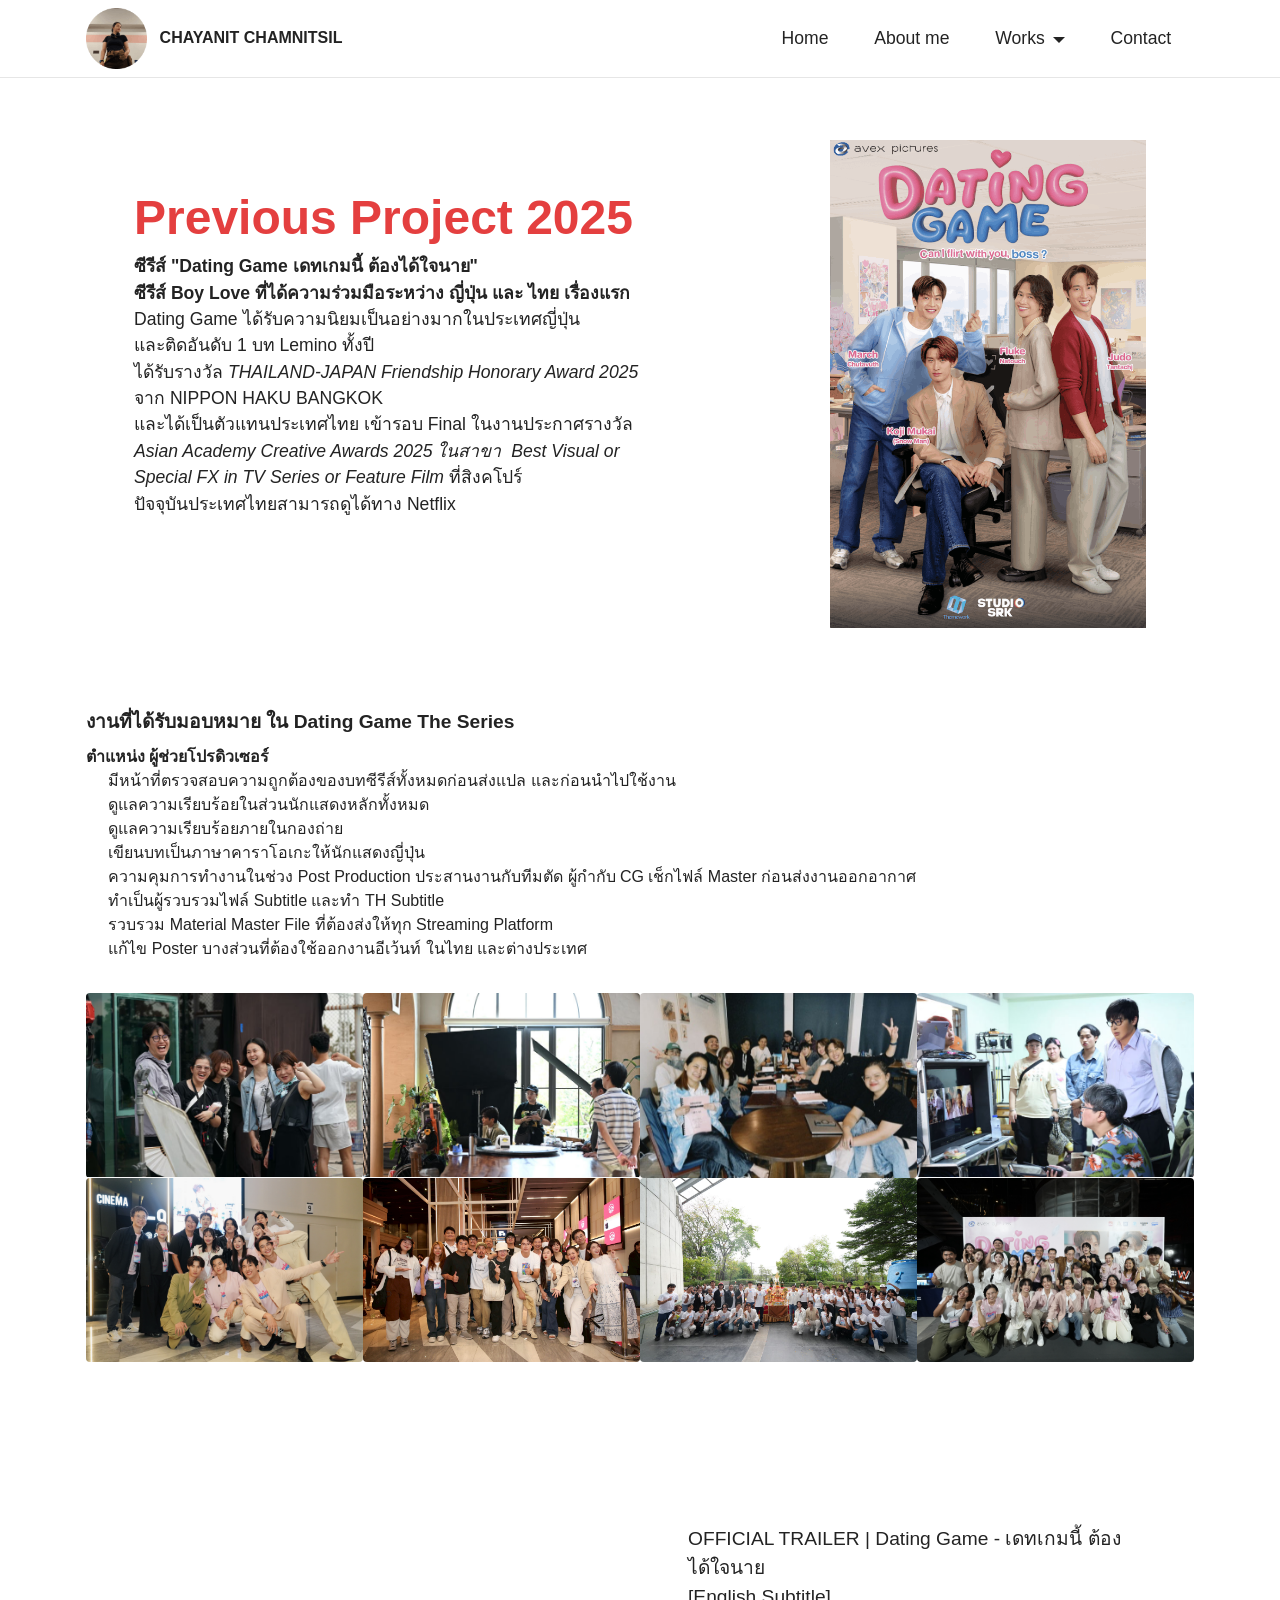
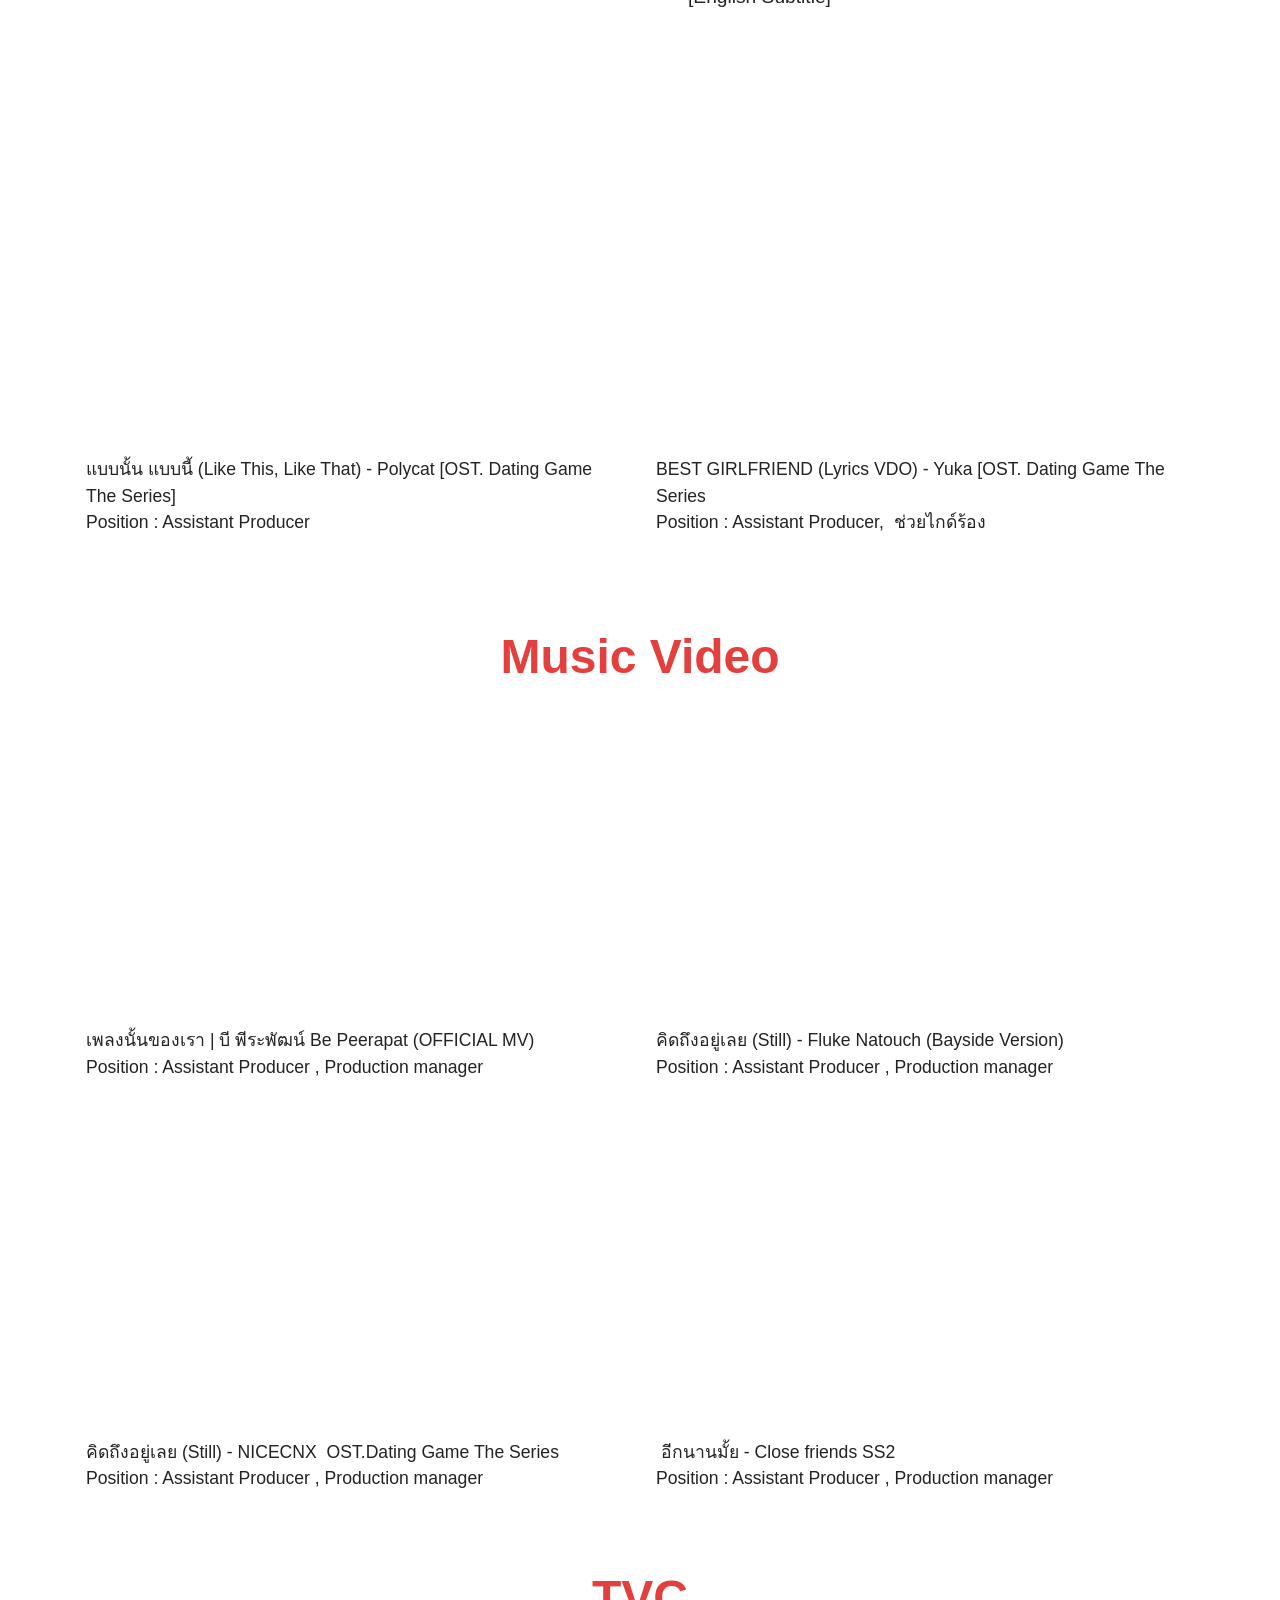
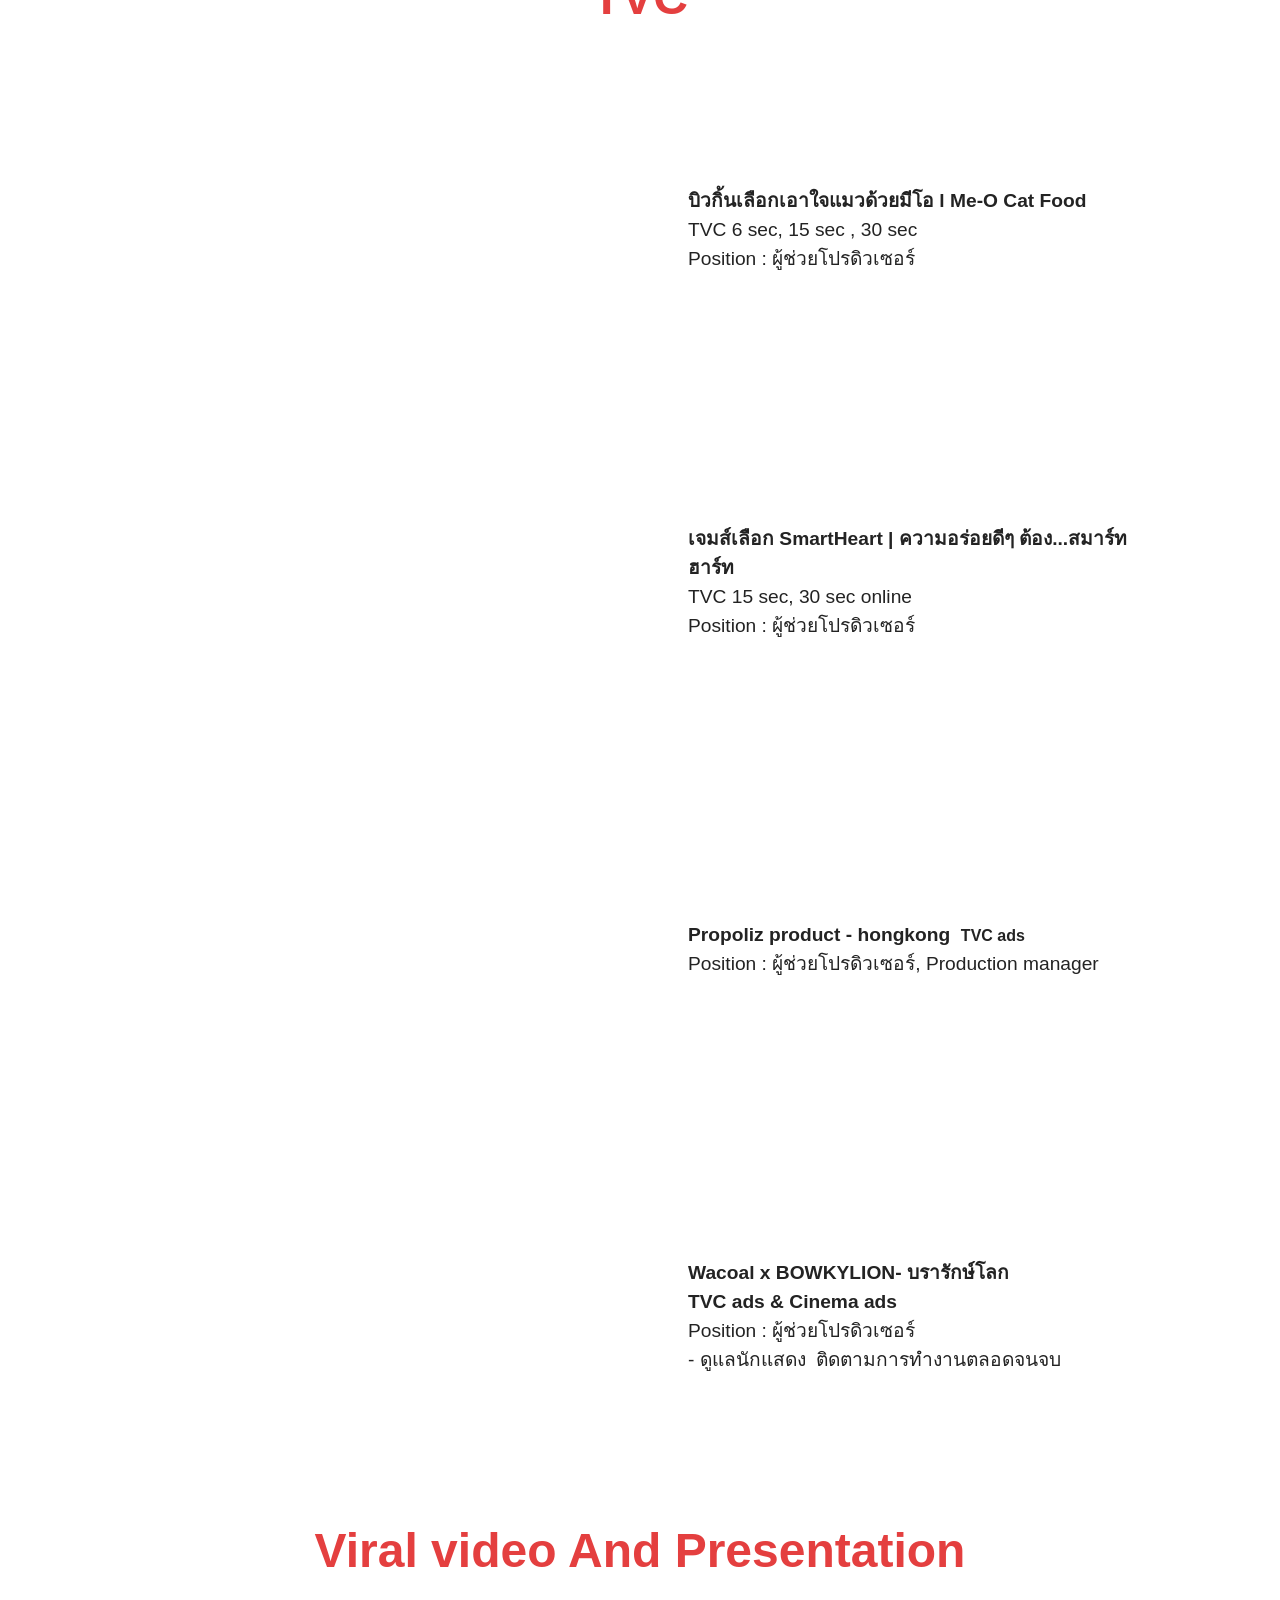
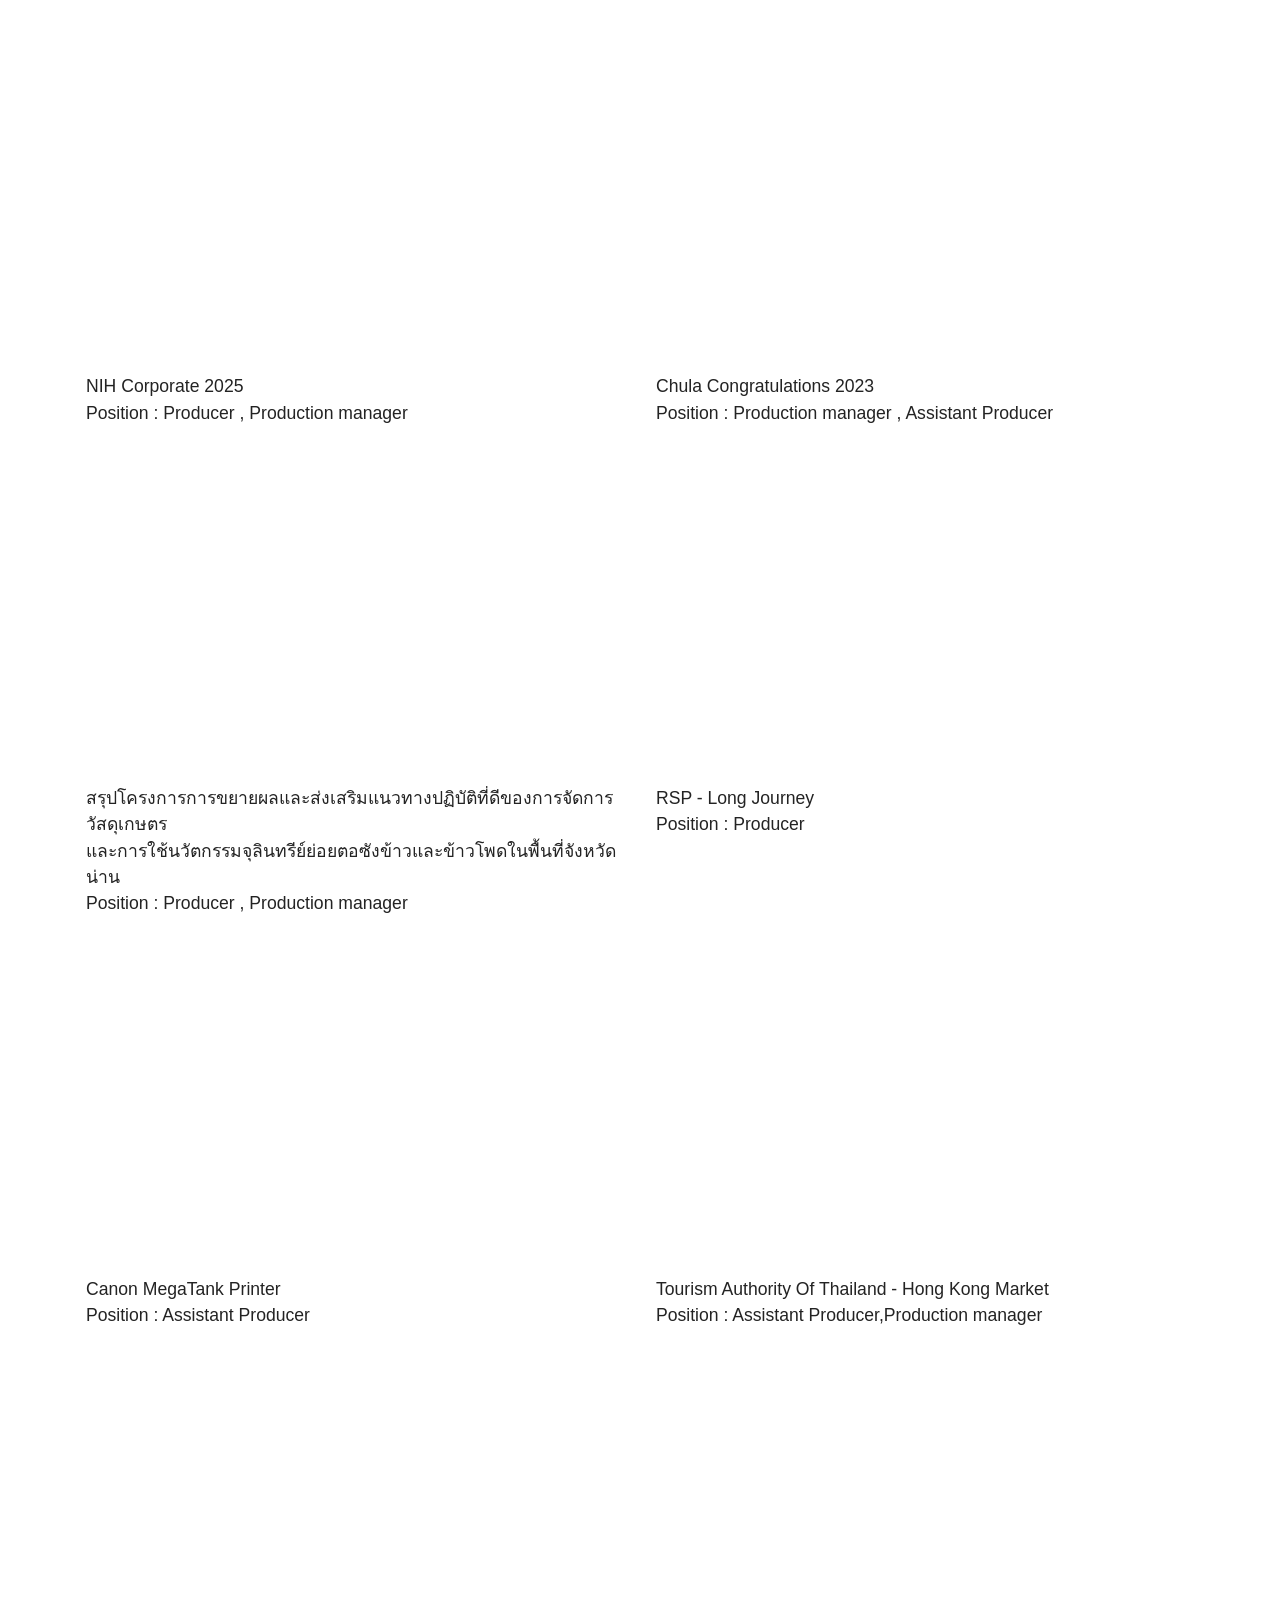
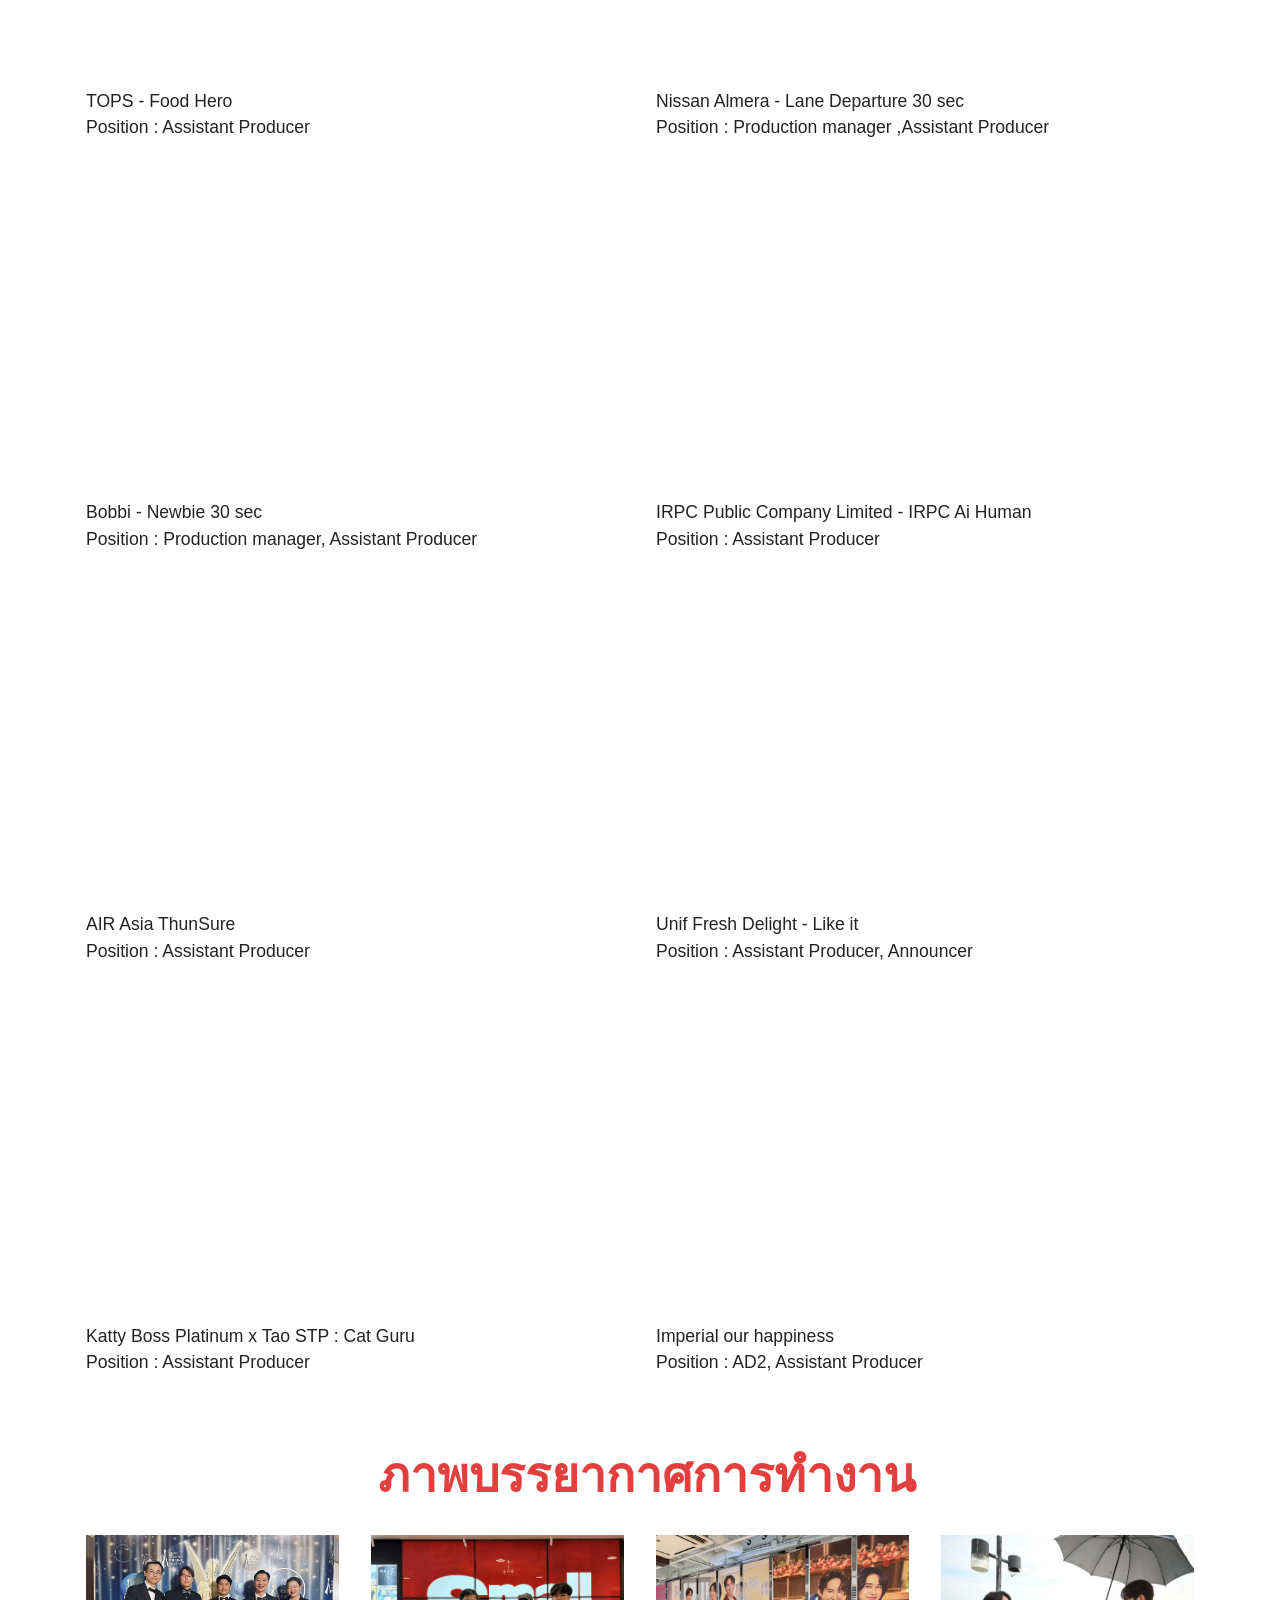
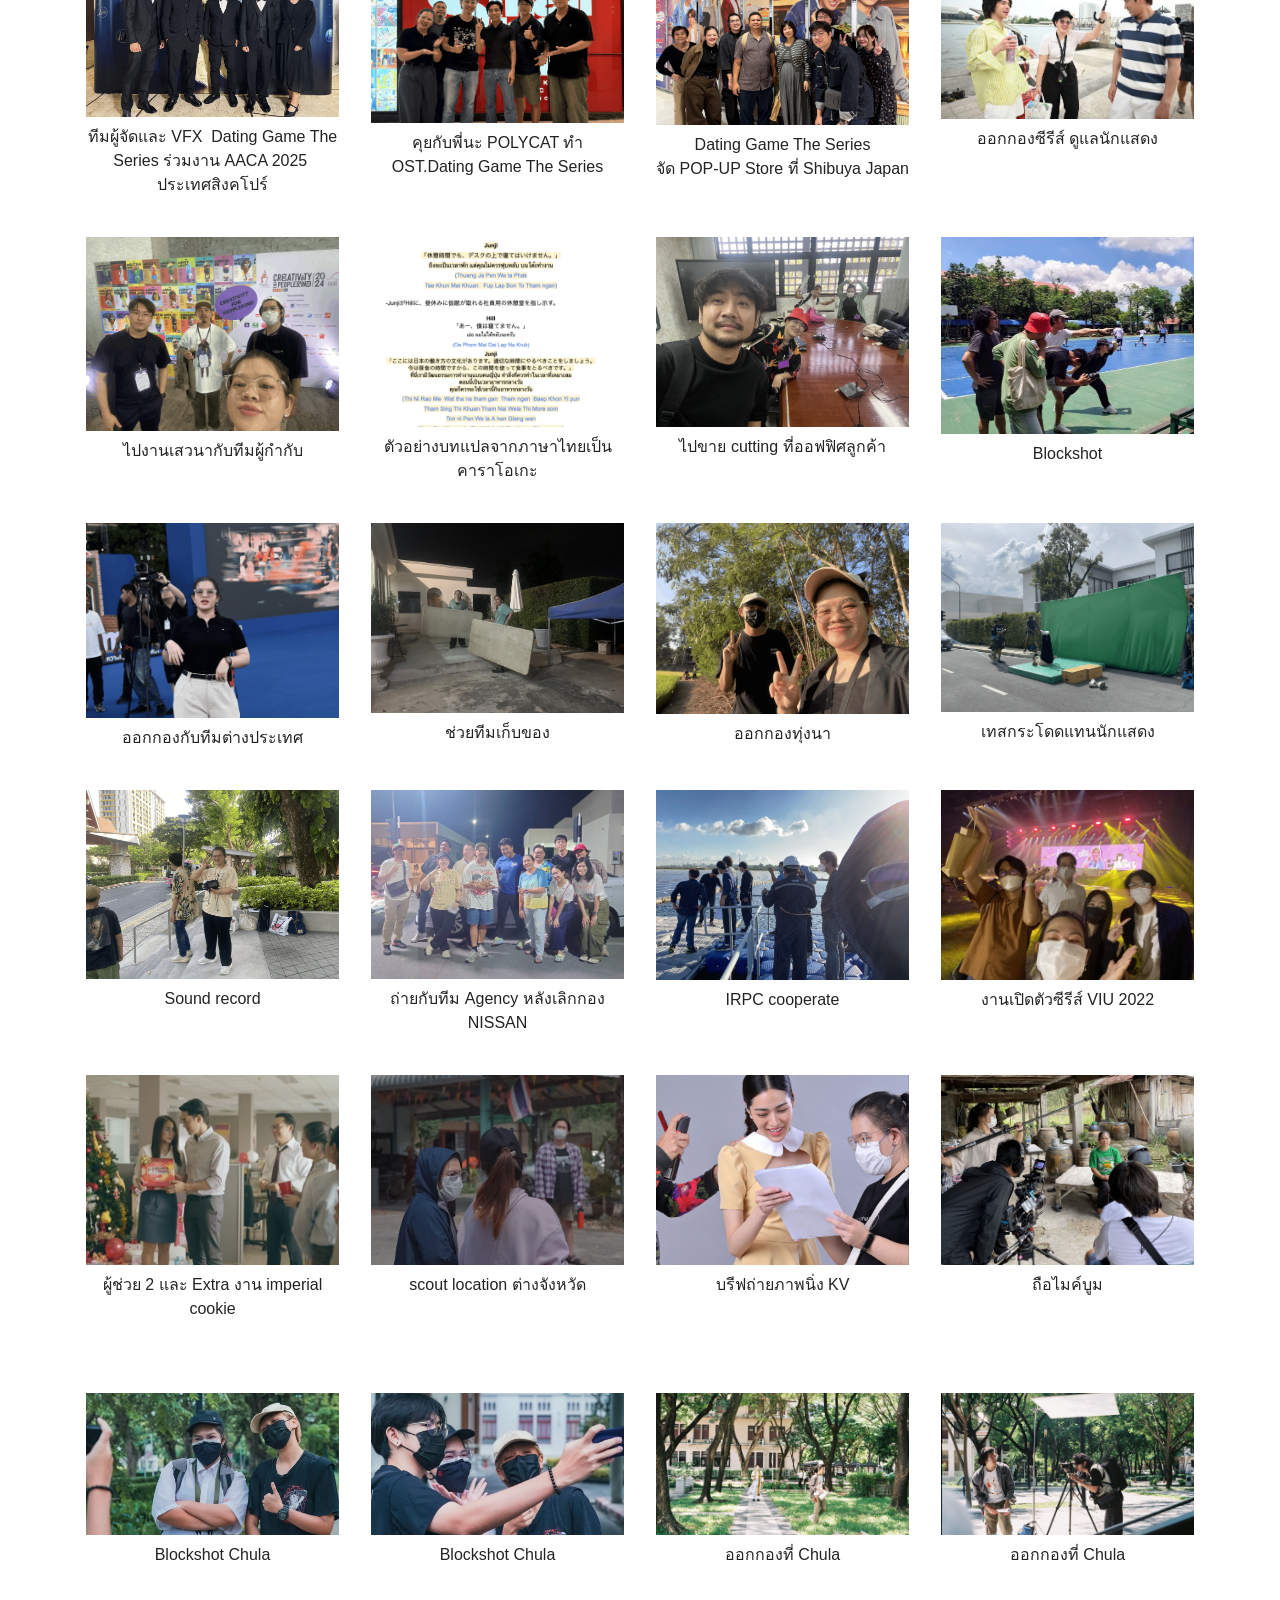
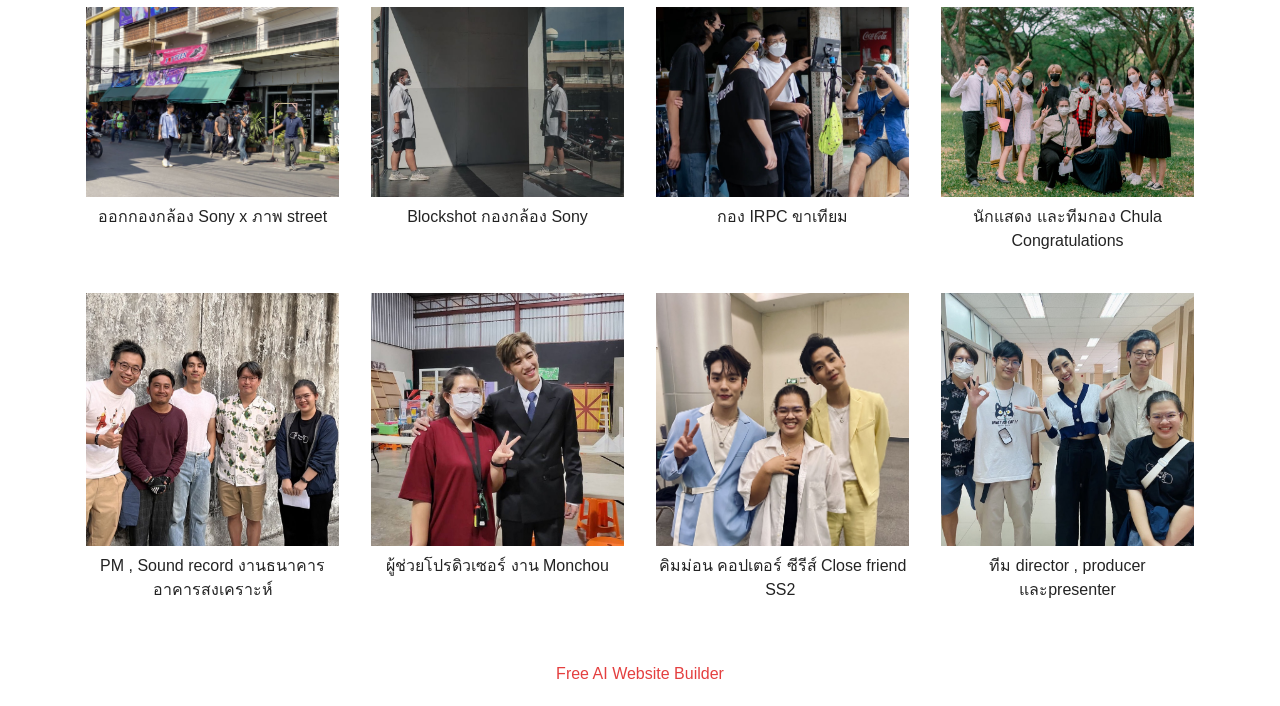
==== commit facb4526: "create github pages" ====
--- a/page2.html
+++ b/page2.html
@@ -18,7 +18,7 @@
   <link rel="stylesheet" href="assets/theme/css/style.css">
   <link rel="preload" href="https://fonts.googleapis.com/css?family=IBM+Plex+Sans+Thai:100,200,300,400,500,600,700&display=swap" as="style" onload="this.onload=null;this.rel='stylesheet'">
   <noscript><link rel="stylesheet" href="https://fonts.googleapis.com/css?family=IBM+Plex+Sans+Thai:100,200,300,400,500,600,700&display=swap"></noscript>
-  <link rel="preload" as="style" href="assets/mobirise/css/mbr-additional.css?v=C2xSzp"><link rel="stylesheet" href="assets/mobirise/css/mbr-additional.css?v=C2xSzp" type="text/css">
+  <link rel="preload" as="style" href="assets/mobirise/css/mbr-additional.css?v=513B5y"><link rel="stylesheet" href="assets/mobirise/css/mbr-additional.css?v=513B5y" type="text/css">
 
   
   
@@ -47,7 +47,7 @@
                 </div>
             </button>
             <div class="collapse navbar-collapse" id="navbarSupportedContent">
-                <ul class="navbar-nav nav-dropdown nav-right" data-app-modern-menu="true"><li class="nav-item"><a class="nav-link link text-black text-primary display-4" href="https://b6070373.github.io/portfolio2023/">Home</a></li><li class="nav-item"><a class="nav-link link text-black text-primary display-4" href="index.html#image1-3b">About me</a></li><li class="nav-item dropdown"><a class="nav-link link text-black text-primary dropdown-toggle display-4" href="page2.html#video4-1b" data-toggle="dropdown-submenu" data-bs-toggle="dropdown" data-bs-auto-close="outside" aria-expanded="false">Works</a><div class="dropdown-menu" aria-labelledby="dropdown-780"><a class="text-black text-primary dropdown-item display-4" href="page2.html#features16-2t">2022 - Present</a><a class="text-black text-primary dropdown-item display-4" href="page5.html#gallery1-3e">Graphic Design Work</a><a class="text-black text-primary dropdown-item display-4" href="page3.html#gallery4-1x">2018 - 2021</a><a class="text-black text-primary show dropdown-item display-4" href="page4.html#header2-1t">Selected Project</a></div></li><li class="nav-item"><a class="nav-link link text-black text-primary display-4" href="index.html#contacts2-z">Contact</a></li></ul>
+                <ul class="navbar-nav nav-dropdown nav-right" data-app-modern-menu="true"><li class="nav-item"><a class="nav-link link text-black text-primary display-4" href="https://b6070373.github.io/portfolio2026/">Home</a></li><li class="nav-item"><a class="nav-link link text-black text-primary display-4" href="index.html#image1-3b">About me</a></li><li class="nav-item dropdown"><a class="nav-link link text-black text-primary dropdown-toggle display-4" href="page2.html#video4-1b" data-toggle="dropdown-submenu" data-bs-toggle="dropdown" data-bs-auto-close="outside" aria-expanded="false">Works</a><div class="dropdown-menu" aria-labelledby="dropdown-780"><a class="text-black text-primary dropdown-item display-4" href="page2.html#features16-2t">2022 - Present</a><a class="text-black text-primary dropdown-item display-4" href="page5.html#gallery1-3e">Graphic Design Work</a><a class="text-black text-primary dropdown-item display-4" href="page3.html#gallery4-1x">2018 - 2021</a><a class="text-black text-primary show dropdown-item display-4" href="page4.html#header2-1t">Selected Project</a></div></li><li class="nav-item"><a class="nav-link link text-black text-primary display-4" href="index.html#contacts2-z">Contact</a></li></ul>
                 
                 
             </div>
@@ -491,88 +491,88 @@
         </div>
         <div class="row mbr-gallery mt-4">
             <div class="col-12 col-md-6 col-lg-3 item gallery-image active">
-                <div class="item-wrapper" data-toggle="modal" data-bs-toggle="modal" data-target="#vj0OJS545m-modal" data-bs-target="#vj0OJS545m-modal">
-                    <img class="w-100" src="assets/images/img-9865-3866x2900.webp" alt="Mobirise Website Builder" data-slide-to="0" data-bs-slide-to="0" data-target="#lb-vj0OJS545m" data-bs-target="#lb-vj0OJS545m">
+                <div class="item-wrapper" data-toggle="modal" data-bs-toggle="modal" data-target="#vjZr1nrYG1-modal" data-bs-target="#vjZr1nrYG1-modal">
+                    <img class="w-100" src="assets/images/img-9865-3866x2900.webp" alt="Mobirise Website Builder" data-slide-to="0" data-bs-slide-to="0" data-target="#lb-vjZr1nrYG1" data-bs-target="#lb-vjZr1nrYG1">
                     <div class="icon-wrapper">
                         <span class="mobi-mbri mobi-mbri-search mbr-iconfont mbr-iconfont-btn"></span>
                     </div>
                 </div>
                 <h6 class="mbr-item-subtitle mbr-fonts-style align-center mb-2 mt-2 display-7">ทีมผู้จัดและ VFX&nbsp; Dating Game The Series ร่วมงาน AACA 2025&nbsp; ประเทศสิงคโปร์</h6>
             </div><div class="col-12 col-md-6 col-lg-3 item gallery-image">
-                <div class="item-wrapper" data-toggle="modal" data-bs-toggle="modal" data-target="#vj0OJS545m-modal" data-bs-target="#vj0OJS545m-modal">
-                    <img class="w-100" src="assets/images/screenshot-2569-03-25-at-15.45.55-1130x952.webp" alt="Mobirise Website Builder" data-slide-to="1" data-bs-slide-to="1" data-target="#lb-vj0OJS545m" data-bs-target="#lb-vj0OJS545m">
+                <div class="item-wrapper" data-toggle="modal" data-bs-toggle="modal" data-target="#vjZr1nrYG1-modal" data-bs-target="#vjZr1nrYG1-modal">
+                    <img class="w-100" src="assets/images/screenshot-2569-03-25-at-15.45.55-1130x952.webp" alt="Mobirise Website Builder" data-slide-to="1" data-bs-slide-to="1" data-target="#lb-vjZr1nrYG1" data-bs-target="#lb-vjZr1nrYG1">
                     <div class="icon-wrapper">
                         <span class="mobi-mbri mobi-mbri-search mbr-iconfont mbr-iconfont-btn"></span>
                     </div>
                 </div>
                 <h6 class="mbr-item-subtitle mbr-fonts-style align-center mb-2 mt-2 display-7">คุยกับพี่นะ POLYCAT ทำ OST.Dating Game The Series</h6>
             </div><div class="col-12 col-md-6 col-lg-3 item gallery-image">
-                <div class="item-wrapper" data-toggle="modal" data-bs-toggle="modal" data-target="#vj0OJS545m-modal" data-bs-target="#vj0OJS545m-modal">
-                    <img class="w-100" src="assets/images/img-5267-5712x4284.webp" alt="Mobirise Website Builder" data-slide-to="2" data-bs-slide-to="2" data-target="#lb-vj0OJS545m" data-bs-target="#lb-vj0OJS545m">
+                <div class="item-wrapper" data-toggle="modal" data-bs-toggle="modal" data-target="#vjZr1nrYG1-modal" data-bs-target="#vjZr1nrYG1-modal">
+                    <img class="w-100" src="assets/images/img-5267-5712x4284.webp" alt="Mobirise Website Builder" data-slide-to="2" data-bs-slide-to="2" data-target="#lb-vjZr1nrYG1" data-bs-target="#lb-vjZr1nrYG1">
                     <div class="icon-wrapper">
                         <span class="mobi-mbri mobi-mbri-search mbr-iconfont mbr-iconfont-btn"></span>
                     </div>
                 </div>
                 <h6 class="mbr-item-subtitle mbr-fonts-style align-center mb-2 mt-2 display-7">Dating Game The Series <br>จัด POP-UP Store ที่ Shibuya Japan</h6>
             </div><div class="col-12 col-md-6 col-lg-3 item gallery-image">
-                <div class="item-wrapper" data-toggle="modal" data-bs-toggle="modal" data-target="#vj0OJS545m-modal" data-bs-target="#vj0OJS545m-modal">
-                    <img class="w-100" src="assets/images/line-album-260325-2-644x429.webp" alt="Mobirise Website Builder" data-slide-to="3" data-bs-slide-to="3" data-target="#lb-vj0OJS545m" data-bs-target="#lb-vj0OJS545m">
+                <div class="item-wrapper" data-toggle="modal" data-bs-toggle="modal" data-target="#vjZr1nrYG1-modal" data-bs-target="#vjZr1nrYG1-modal">
+                    <img class="w-100" src="assets/images/line-album-260325-2-644x429.webp" alt="Mobirise Website Builder" data-slide-to="3" data-bs-slide-to="3" data-target="#lb-vjZr1nrYG1" data-bs-target="#lb-vjZr1nrYG1">
                     <div class="icon-wrapper">
                         <span class="mobi-mbri mobi-mbri-search mbr-iconfont mbr-iconfont-btn"></span>
                     </div>
                 </div>
                 <h6 class="mbr-item-subtitle mbr-fonts-style align-center mb-2 mt-2 display-7">ออกกองซีรีส์ ดูแลนักแสดง</h6>
             </div><div class="col-12 col-md-6 col-lg-3 item gallery-image">
-                <div class="item-wrapper" data-toggle="modal" data-bs-toggle="modal" data-target="#vj0OJS545m-modal" data-bs-target="#vj0OJS545m-modal">
-                    <img class="w-100" src="assets/images/screenshot-2569-03-26-at-16.00.15-596x457.webp" alt="Mobirise Website Builder" data-slide-to="4" data-bs-slide-to="4" data-target="#lb-vj0OJS545m" data-bs-target="#lb-vj0OJS545m">
+                <div class="item-wrapper" data-toggle="modal" data-bs-toggle="modal" data-target="#vjZr1nrYG1-modal" data-bs-target="#vjZr1nrYG1-modal">
+                    <img class="w-100" src="assets/images/screenshot-2569-03-26-at-16.00.15-596x457.webp" alt="Mobirise Website Builder" data-slide-to="4" data-bs-slide-to="4" data-target="#lb-vjZr1nrYG1" data-bs-target="#lb-vjZr1nrYG1">
                     <div class="icon-wrapper">
                         <span class="mobi-mbri mobi-mbri-search mbr-iconfont mbr-iconfont-btn"></span>
                     </div>
                 </div>
                 <h6 class="mbr-item-subtitle mbr-fonts-style align-center mb-2 mt-2 display-7">ไปงานเสวนากับทีมผู้กำกับ</h6>
             </div><div class="col-12 col-md-6 col-lg-3 item gallery-image">
-                <div class="item-wrapper" data-toggle="modal" data-bs-toggle="modal" data-target="#vj0OJS545m-modal" data-bs-target="#vj0OJS545m-modal">
-                    <img class="w-100" src="assets/images/screenshot202569-05-0820at2014.35.23-596x765.webp" alt="Mobirise Website Builder" data-slide-to="5" data-bs-slide-to="5" data-target="#lb-vj0OJS545m" data-bs-target="#lb-vj0OJS545m">
+                <div class="item-wrapper" data-toggle="modal" data-bs-toggle="modal" data-target="#vjZr1nrYG1-modal" data-bs-target="#vjZr1nrYG1-modal">
+                    <img class="w-100" src="assets/images/screenshot202569-05-0820at2014.35.23-596x765.webp" alt="Mobirise Website Builder" data-slide-to="5" data-bs-slide-to="5" data-target="#lb-vjZr1nrYG1" data-bs-target="#lb-vjZr1nrYG1">
                     <div class="icon-wrapper">
                         <span class="mobi-mbri mobi-mbri-search mbr-iconfont mbr-iconfont-btn"></span>
                     </div>
                 </div>
                 <h6 class="mbr-item-subtitle mbr-fonts-style align-center mb-2 mt-2 display-7">ตัวอย่างบทแปลจากภาษาไทยเป็น คาราโอเกะ</h6>
             </div><div class="col-12 col-md-6 col-lg-3 item gallery-image">
-                <div class="item-wrapper" data-toggle="modal" data-bs-toggle="modal" data-target="#vj0OJS545m-modal" data-bs-target="#vj0OJS545m-modal">
-                    <img class="w-100" src="assets/images/img-4920-1477x1108.webp" alt="Mobirise Website Builder" data-slide-to="6" data-bs-slide-to="6" data-target="#lb-vj0OJS545m" data-bs-target="#lb-vj0OJS545m">
+                <div class="item-wrapper" data-toggle="modal" data-bs-toggle="modal" data-target="#vjZr1nrYG1-modal" data-bs-target="#vjZr1nrYG1-modal">
+                    <img class="w-100" src="assets/images/img-4920-1477x1108.webp" alt="Mobirise Website Builder" data-slide-to="6" data-bs-slide-to="6" data-target="#lb-vjZr1nrYG1" data-bs-target="#lb-vjZr1nrYG1">
                     <div class="icon-wrapper">
                         <span class="mobi-mbri mobi-mbri-search mbr-iconfont mbr-iconfont-btn"></span>
                     </div>
                 </div>
                 <h6 class="mbr-item-subtitle mbr-fonts-style align-center mb-2 mt-2 display-7">ไปขาย cutting ที่ออฟฟิศลูกค้า</h6>
             </div><div class="col-12 col-md-6 col-lg-3 item gallery-image">
-                <div class="item-wrapper" data-toggle="modal" data-bs-toggle="modal" data-target="#vj0OJS545m-modal" data-bs-target="#vj0OJS545m-modal">
-                    <img class="w-100" src="assets/images/img-8743-960x540.webp" alt="Mobirise Website Builder" data-slide-to="7" data-bs-slide-to="7" data-target="#lb-vj0OJS545m" data-bs-target="#lb-vj0OJS545m">
+                <div class="item-wrapper" data-toggle="modal" data-bs-toggle="modal" data-target="#vjZr1nrYG1-modal" data-bs-target="#vjZr1nrYG1-modal">
+                    <img class="w-100" src="assets/images/img-8743-960x540.webp" alt="Mobirise Website Builder" data-slide-to="7" data-bs-slide-to="7" data-target="#lb-vjZr1nrYG1" data-bs-target="#lb-vjZr1nrYG1">
                     <div class="icon-wrapper">
                         <span class="mobi-mbri mobi-mbri-search mbr-iconfont mbr-iconfont-btn"></span>
                     </div>
                 </div>
                 <h6 class="mbr-item-subtitle mbr-fonts-style align-center mb-2 mt-2 display-7">Blockshot</h6>
             </div><div class="col-12 col-md-6 col-lg-3 item gallery-image">
-                <div class="item-wrapper" data-toggle="modal" data-bs-toggle="modal" data-target="#vj0OJS545m-modal" data-bs-target="#vj0OJS545m-modal">
-                    <img class="w-100" src="assets/images/screenshot-2569-03-26-at-16.00.02-1124x1314.webp" alt="Mobirise Website Builder" data-slide-to="8" data-bs-slide-to="8" data-target="#lb-vj0OJS545m" data-bs-target="#lb-vj0OJS545m">
+                <div class="item-wrapper" data-toggle="modal" data-bs-toggle="modal" data-target="#vjZr1nrYG1-modal" data-bs-target="#vjZr1nrYG1-modal">
+                    <img class="w-100" src="assets/images/screenshot-2569-03-26-at-16.00.02-1124x1314.webp" alt="Mobirise Website Builder" data-slide-to="8" data-bs-slide-to="8" data-target="#lb-vjZr1nrYG1" data-bs-target="#lb-vjZr1nrYG1">
                     <div class="icon-wrapper">
                         <span class="mobi-mbri mobi-mbri-search mbr-iconfont mbr-iconfont-btn"></span>
                     </div>
                 </div>
                 <h6 class="mbr-item-subtitle mbr-fonts-style align-center mb-2 mt-2 display-7">ออกกองกับทีมต่างประเทศ</h6>
             </div><div class="col-12 col-md-6 col-lg-3 item gallery-image">
-                <div class="item-wrapper" data-toggle="modal" data-bs-toggle="modal" data-target="#vj0OJS545m-modal" data-bs-target="#vj0OJS545m-modal">
-                    <img class="w-100" src="assets/images/img-2450-1477x1108.webp" alt="Mobirise Website Builder" data-slide-to="9" data-bs-slide-to="9" data-target="#lb-vj0OJS545m" data-bs-target="#lb-vj0OJS545m">
+                <div class="item-wrapper" data-toggle="modal" data-bs-toggle="modal" data-target="#vjZr1nrYG1-modal" data-bs-target="#vjZr1nrYG1-modal">
+                    <img class="w-100" src="assets/images/img-2450-1477x1108.webp" alt="Mobirise Website Builder" data-slide-to="9" data-bs-slide-to="9" data-target="#lb-vjZr1nrYG1" data-bs-target="#lb-vjZr1nrYG1">
                     <div class="icon-wrapper">
                         <span class="mobi-mbri mobi-mbri-search mbr-iconfont mbr-iconfont-btn"></span>
                     </div>
                 </div>
                 <h6 class="mbr-item-subtitle mbr-fonts-style align-center mb-2 mt-2 display-7">ช่วยทีมเก็บของ</h6>
             </div><div class="col-12 col-md-6 col-lg-3 item gallery-image">
-                <div class="item-wrapper" data-toggle="modal" data-bs-toggle="modal" data-target="#vj0OJS545m-modal" data-bs-target="#vj0OJS545m-modal">
-                    <img class="w-100" src="assets/images/screenshot-2569-03-26-at-15.42.50-596x449.webp" alt="Mobirise Website Builder" data-slide-to="10" data-bs-slide-to="10" data-target="#lb-vj0OJS545m" data-bs-target="#lb-vj0OJS545m">
+                <div class="item-wrapper" data-toggle="modal" data-bs-toggle="modal" data-target="#vjZr1nrYG1-modal" data-bs-target="#vjZr1nrYG1-modal">
+                    <img class="w-100" src="assets/images/screenshot-2569-03-26-at-15.42.50-596x449.webp" alt="Mobirise Website Builder" data-slide-to="10" data-bs-slide-to="10" data-target="#lb-vjZr1nrYG1" data-bs-target="#lb-vjZr1nrYG1">
                     <div class="icon-wrapper">
                         <span class="mobi-mbri mobi-mbri-search mbr-iconfont mbr-iconfont-btn"></span>
                     </div>
@@ -580,24 +580,24 @@
                 <h6 class="mbr-item-subtitle mbr-fonts-style align-center mb-2 mt-2 display-7">ออกกองทุ่งนา</h6>
             </div>
             <div class="col-12 col-md-6 col-lg-3 item gallery-image">
-                <div class="item-wrapper" data-toggle="modal" data-bs-toggle="modal" data-target="#vj0OJS545m-modal" data-bs-target="#vj0OJS545m-modal">
-                    <img class="w-100" src="assets/images/screenshot-2569-03-26-at-15.43.51-1076x790.webp" alt="Mobirise Website Builder" data-slide-to="11" data-bs-slide-to="11" data-target="#lb-vj0OJS545m" data-bs-target="#lb-vj0OJS545m">
+                <div class="item-wrapper" data-toggle="modal" data-bs-toggle="modal" data-target="#vjZr1nrYG1-modal" data-bs-target="#vjZr1nrYG1-modal">
+                    <img class="w-100" src="assets/images/screenshot-2569-03-26-at-15.43.51-1076x790.webp" alt="Mobirise Website Builder" data-slide-to="11" data-bs-slide-to="11" data-target="#lb-vjZr1nrYG1" data-bs-target="#lb-vjZr1nrYG1">
                     <div class="icon-wrapper">
                         <span class="mobi-mbri mobi-mbri-search mbr-iconfont mbr-iconfont-btn"></span>
                     </div>
                 </div>
                 <h6 class="mbr-item-subtitle mbr-fonts-style align-center mb-2 mt-2 display-7">เทสกระโดดแทนนักแสดง</h6>
             </div><div class="col-12 col-md-6 col-lg-3 item gallery-image">
-                <div class="item-wrapper" data-toggle="modal" data-bs-toggle="modal" data-target="#vj0OJS545m-modal" data-bs-target="#vj0OJS545m-modal">
-                    <img class="w-100" src="assets/images/screenshot-2569-03-26-at-15.43.03-2018x1508.webp" alt="Mobirise Website Builder" data-slide-to="12" data-bs-slide-to="12" data-target="#lb-vj0OJS545m" data-bs-target="#lb-vj0OJS545m">
+                <div class="item-wrapper" data-toggle="modal" data-bs-toggle="modal" data-target="#vjZr1nrYG1-modal" data-bs-target="#vjZr1nrYG1-modal">
+                    <img class="w-100" src="assets/images/screenshot-2569-03-26-at-15.43.03-2018x1508.webp" alt="Mobirise Website Builder" data-slide-to="12" data-bs-slide-to="12" data-target="#lb-vjZr1nrYG1" data-bs-target="#lb-vjZr1nrYG1">
                     <div class="icon-wrapper">
                         <span class="mobi-mbri mobi-mbri-search mbr-iconfont mbr-iconfont-btn"></span>
                     </div>
                 </div>
                 <h6 class="mbr-item-subtitle mbr-fonts-style align-center mb-2 mt-2 display-7">Sound record</h6>
             </div><div class="col-12 col-md-6 col-lg-3 item gallery-image">
-                <div class="item-wrapper" data-toggle="modal" data-bs-toggle="modal" data-target="#vj0OJS545m-modal" data-bs-target="#vj0OJS545m-modal">
-                    <img class="w-100" src="assets/images/img-5732-1706x960.webp" alt="Mobirise Website Builder" data-slide-to="13" data-bs-slide-to="13" data-target="#lb-vj0OJS545m" data-bs-target="#lb-vj0OJS545m">
+                <div class="item-wrapper" data-toggle="modal" data-bs-toggle="modal" data-target="#vjZr1nrYG1-modal" data-bs-target="#vjZr1nrYG1-modal">
+                    <img class="w-100" src="assets/images/img-5732-1706x960.webp" alt="Mobirise Website Builder" data-slide-to="13" data-bs-slide-to="13" data-target="#lb-vjZr1nrYG1" data-bs-target="#lb-vjZr1nrYG1">
                     <div class="icon-wrapper">
                         <span class="mobi-mbri mobi-mbri-search mbr-iconfont mbr-iconfont-btn"></span>
                     </div>
@@ -605,16 +605,16 @@
                 <h6 class="mbr-item-subtitle mbr-fonts-style align-center mb-2 mt-2 display-7">ถ่ายกับทีม Agency หลังเลิกกอง NISSAN</h6>
             </div>
             <div class="col-12 col-md-6 col-lg-3 item gallery-image">
-                <div class="item-wrapper" data-toggle="modal" data-bs-toggle="modal" data-target="#vj0OJS545m-modal" data-bs-target="#vj0OJS545m-modal">
-                    <img class="w-100" src="assets/images/img-4711-1076x605.webp" alt="Mobirise Website Builder" data-slide-to="14" data-bs-slide-to="14" data-target="#lb-vj0OJS545m" data-bs-target="#lb-vj0OJS545m">
+                <div class="item-wrapper" data-toggle="modal" data-bs-toggle="modal" data-target="#vjZr1nrYG1-modal" data-bs-target="#vjZr1nrYG1-modal">
+                    <img class="w-100" src="assets/images/img-4711-1076x605.webp" alt="Mobirise Website Builder" data-slide-to="14" data-bs-slide-to="14" data-target="#lb-vjZr1nrYG1" data-bs-target="#lb-vjZr1nrYG1">
                     <div class="icon-wrapper">
                         <span class="mobi-mbri mobi-mbri-search mbr-iconfont mbr-iconfont-btn"></span>
                     </div>
                 </div>
                 <h6 class="mbr-item-subtitle mbr-fonts-style align-center mb-2 mt-2 display-7">IRPC cooperate</h6>
             </div><div class="col-12 col-md-6 col-lg-3 item gallery-image">
-                <div class="item-wrapper" data-toggle="modal" data-bs-toggle="modal" data-target="#vj0OJS545m-modal" data-bs-target="#vj0OJS545m-modal">
-                    <img class="w-100" src="assets/images/img-3857-1076x807.webp" alt="Mobirise Website Builder" data-slide-to="15" data-bs-slide-to="15" data-target="#lb-vj0OJS545m" data-bs-target="#lb-vj0OJS545m">
+                <div class="item-wrapper" data-toggle="modal" data-bs-toggle="modal" data-target="#vjZr1nrYG1-modal" data-bs-target="#vjZr1nrYG1-modal">
+                    <img class="w-100" src="assets/images/img-3857-1076x807.webp" alt="Mobirise Website Builder" data-slide-to="15" data-bs-slide-to="15" data-target="#lb-vjZr1nrYG1" data-bs-target="#lb-vjZr1nrYG1">
                     <div class="icon-wrapper">
                         <span class="mobi-mbri mobi-mbri-search mbr-iconfont mbr-iconfont-btn"></span>
                     </div>
@@ -622,32 +622,32 @@
                 <h6 class="mbr-item-subtitle mbr-fonts-style align-center mb-2 mt-2 display-7">งานเปิดตัวซีรีส์ VIU 2022</h6>
             </div>
             <div class="col-12 col-md-6 col-lg-3 item gallery-image">
-                <div class="item-wrapper" data-toggle="modal" data-bs-toggle="modal" data-target="#vj0OJS545m-modal" data-bs-target="#vj0OJS545m-modal">
-                    <img class="w-100" src="assets/images/line-album-resume-230623-10-1076x605.webp" alt="Mobirise Website Builder" data-slide-to="16" data-bs-slide-to="16" data-target="#lb-vj0OJS545m" data-bs-target="#lb-vj0OJS545m">
+                <div class="item-wrapper" data-toggle="modal" data-bs-toggle="modal" data-target="#vjZr1nrYG1-modal" data-bs-target="#vjZr1nrYG1-modal">
+                    <img class="w-100" src="assets/images/line-album-resume-230623-10-1076x605.webp" alt="Mobirise Website Builder" data-slide-to="16" data-bs-slide-to="16" data-target="#lb-vjZr1nrYG1" data-bs-target="#lb-vjZr1nrYG1">
                     <div class="icon-wrapper">
                         <span class="mobi-mbri mobi-mbri-search mbr-iconfont mbr-iconfont-btn"></span>
                     </div>
                 </div>
                 <h6 class="mbr-item-subtitle mbr-fonts-style align-center mb-2 mt-2 display-7">ผู้ช่วย 2 และ Extra งาน imperial cookie</h6>
             </div><div class="col-12 col-md-6 col-lg-3 item gallery-image">
-                <div class="item-wrapper" data-toggle="modal" data-bs-toggle="modal" data-target="#vj0OJS545m-modal" data-bs-target="#vj0OJS545m-modal">
-                    <img class="w-100" src="assets/images/4857843952263019367.2d58f384263a42a792aae0012699a955.23030721-2048x1023.webp" alt="Mobirise Website Builder" data-slide-to="17" data-bs-slide-to="17" data-target="#lb-vj0OJS545m" data-bs-target="#lb-vj0OJS545m">
+                <div class="item-wrapper" data-toggle="modal" data-bs-toggle="modal" data-target="#vjZr1nrYG1-modal" data-bs-target="#vjZr1nrYG1-modal">
+                    <img class="w-100" src="assets/images/4857843952263019367.2d58f384263a42a792aae0012699a955.23030721-2048x1023.webp" alt="Mobirise Website Builder" data-slide-to="17" data-bs-slide-to="17" data-target="#lb-vjZr1nrYG1" data-bs-target="#lb-vjZr1nrYG1">
                     <div class="icon-wrapper">
                         <span class="mobi-mbri mobi-mbri-search mbr-iconfont mbr-iconfont-btn"></span>
                     </div>
                 </div>
                 <h6 class="mbr-item-subtitle mbr-fonts-style align-center mb-2 mt-2 display-7">scout location ต่างจังหวัด</h6>
             </div><div class="col-12 col-md-6 col-lg-3 item gallery-image">
-                <div class="item-wrapper" data-toggle="modal" data-bs-toggle="modal" data-target="#vj0OJS545m-modal" data-bs-target="#vj0OJS545m-modal">
-                    <img class="w-100" src="assets/images/img-8972-1331x2000.webp" alt="Mobirise Website Builder" data-slide-to="18" data-bs-slide-to="18" data-target="#lb-vj0OJS545m" data-bs-target="#lb-vj0OJS545m">
+                <div class="item-wrapper" data-toggle="modal" data-bs-toggle="modal" data-target="#vjZr1nrYG1-modal" data-bs-target="#vjZr1nrYG1-modal">
+                    <img class="w-100" src="assets/images/img-8972-1331x2000.webp" alt="Mobirise Website Builder" data-slide-to="18" data-bs-slide-to="18" data-target="#lb-vjZr1nrYG1" data-bs-target="#lb-vjZr1nrYG1">
                     <div class="icon-wrapper">
                         <span class="mobi-mbri mobi-mbri-search mbr-iconfont mbr-iconfont-btn"></span>
                     </div>
                 </div>
                 <h6 class="mbr-item-subtitle mbr-fonts-style align-center mb-2 mt-2 display-7">บรีฟถ่ายภาพนิ่ง KV</h6>
             </div><div class="col-12 col-md-6 col-lg-3 item gallery-image">
-                <div class="item-wrapper" data-toggle="modal" data-bs-toggle="modal" data-target="#vj0OJS545m-modal" data-bs-target="#vj0OJS545m-modal">
-                    <img class="w-100" src="assets/images/img-5254-1076x1435.webp" alt="Mobirise Website Builder" data-slide-to="19" data-bs-slide-to="19" data-target="#lb-vj0OJS545m" data-bs-target="#lb-vj0OJS545m">
+                <div class="item-wrapper" data-toggle="modal" data-bs-toggle="modal" data-target="#vjZr1nrYG1-modal" data-bs-target="#vjZr1nrYG1-modal">
+                    <img class="w-100" src="assets/images/img-5254-1076x1435.webp" alt="Mobirise Website Builder" data-slide-to="19" data-bs-slide-to="19" data-target="#lb-vjZr1nrYG1" data-bs-target="#lb-vjZr1nrYG1">
                     <div class="icon-wrapper">
                         <span class="mobi-mbri mobi-mbri-search mbr-iconfont mbr-iconfont-btn"></span>
                     </div>
@@ -656,11 +656,11 @@
             </div>
         </div>
 
-        <div class="modal mbr-slider" tabindex="-1" role="dialog" aria-hidden="true" id="vj0OJS545m-modal">
+        <div class="modal mbr-slider" tabindex="-1" role="dialog" aria-hidden="true" id="vjZr1nrYG1-modal">
             <div class="modal-dialog" role="document">
                 <div class="modal-content">
                     <div class="modal-body">
-                        <div class="carousel slide" id="lb-vj0OJS545m" data-interval="5000" data-bs-interval="5000">
+                        <div class="carousel slide" id="lb-vjZr1nrYG1" data-interval="5000" data-bs-interval="5000">
                             <div class="carousel-inner">
                                 <div class="carousel-item active">
                                     <img class="d-block w-100" src="assets/images/img-9865-3866x2900.webp" alt="Mobirise Website Builder">
@@ -708,18 +708,18 @@
                                 </div>
                             </div>
                             <ol class="carousel-indicators">
-                                <li data-slide-to="0" data-bs-slide-to="0" class="active" data-target="#lb-vj0OJS545m" data-bs-target="#lb-vj0OJS545m"></li><li data-slide-to="1" data-bs-slide-to="1" class="" data-target="#lb-vj0OJS545m" data-bs-target="#lb-vj0OJS545m"></li><li data-slide-to="2" data-bs-slide-to="2" class="" data-target="#lb-vj0OJS545m" data-bs-target="#lb-vj0OJS545m"></li><li data-slide-to="3" data-bs-slide-to="3" class="" data-target="#lb-vj0OJS545m" data-bs-target="#lb-vj0OJS545m"></li><li data-slide-to="4" data-bs-slide-to="4" class="" data-target="#lb-vj0OJS545m" data-bs-target="#lb-vj0OJS545m"></li><li data-slide-to="5" data-bs-slide-to="5" class="" data-target="#lb-vj0OJS545m" data-bs-target="#lb-vj0OJS545m"></li><li data-slide-to="6" data-bs-slide-to="6" class="" data-target="#lb-vj0OJS545m" data-bs-target="#lb-vj0OJS545m"></li><li data-slide-to="7" data-bs-slide-to="7" class="" data-target="#lb-vj0OJS545m" data-bs-target="#lb-vj0OJS545m"></li><li data-slide-to="8" data-bs-slide-to="8" class="" data-target="#lb-vj0OJS545m" data-bs-target="#lb-vj0OJS545m"></li><li data-slide-to="9" data-bs-slide-to="9" class="" data-target="#lb-vj0OJS545m" data-bs-target="#lb-vj0OJS545m"></li><li data-slide-to="10" data-bs-slide-to="10" class="" data-target="#lb-vj0OJS545m" data-bs-target="#lb-vj0OJS545m"></li>
-                                <li data-slide-to="11" data-bs-slide-to="11" data-target="#lb-vj0OJS545m" data-bs-target="#lb-vj0OJS545m"></li><li data-slide-to="12" data-bs-slide-to="12" data-target="#lb-vj0OJS545m" data-bs-target="#lb-vj0OJS545m"></li><li data-slide-to="13" data-bs-slide-to="13" data-target="#lb-vj0OJS545m" data-bs-target="#lb-vj0OJS545m"></li><li data-slide-to="14" data-bs-slide-to="14" data-target="#lb-vj0OJS545m" data-bs-target="#lb-vj0OJS545m"></li>
-                                <li data-slide-to="15" data-bs-slide-to="15" data-target="#lb-vj0OJS545m" data-bs-target="#lb-vj0OJS545m"></li><li data-slide-to="16" data-bs-slide-to="16" data-target="#lb-vj0OJS545m" data-bs-target="#lb-vj0OJS545m"></li>
-                                <li data-slide-to="17" data-bs-slide-to="17" data-target="#lb-vj0OJS545m" data-bs-target="#lb-vj0OJS545m"></li><li data-slide-to="18" data-bs-slide-to="18" data-target="#lb-vj0OJS545m" data-bs-target="#lb-vj0OJS545m"></li><li data-slide-to="19" data-bs-slide-to="19" data-target="#lb-vj0OJS545m" data-bs-target="#lb-vj0OJS545m"></li>
+                                <li data-slide-to="0" data-bs-slide-to="0" class="active" data-target="#lb-vjZr1nrYG1" data-bs-target="#lb-vjZr1nrYG1"></li><li data-slide-to="1" data-bs-slide-to="1" class="" data-target="#lb-vjZr1nrYG1" data-bs-target="#lb-vjZr1nrYG1"></li><li data-slide-to="2" data-bs-slide-to="2" class="" data-target="#lb-vjZr1nrYG1" data-bs-target="#lb-vjZr1nrYG1"></li><li data-slide-to="3" data-bs-slide-to="3" class="" data-target="#lb-vjZr1nrYG1" data-bs-target="#lb-vjZr1nrYG1"></li><li data-slide-to="4" data-bs-slide-to="4" class="" data-target="#lb-vjZr1nrYG1" data-bs-target="#lb-vjZr1nrYG1"></li><li data-slide-to="5" data-bs-slide-to="5" class="" data-target="#lb-vjZr1nrYG1" data-bs-target="#lb-vjZr1nrYG1"></li><li data-slide-to="6" data-bs-slide-to="6" class="" data-target="#lb-vjZr1nrYG1" data-bs-target="#lb-vjZr1nrYG1"></li><li data-slide-to="7" data-bs-slide-to="7" class="" data-target="#lb-vjZr1nrYG1" data-bs-target="#lb-vjZr1nrYG1"></li><li data-slide-to="8" data-bs-slide-to="8" class="" data-target="#lb-vjZr1nrYG1" data-bs-target="#lb-vjZr1nrYG1"></li><li data-slide-to="9" data-bs-slide-to="9" class="" data-target="#lb-vjZr1nrYG1" data-bs-target="#lb-vjZr1nrYG1"></li><li data-slide-to="10" data-bs-slide-to="10" class="" data-target="#lb-vjZr1nrYG1" data-bs-target="#lb-vjZr1nrYG1"></li>
+                                <li data-slide-to="11" data-bs-slide-to="11" data-target="#lb-vjZr1nrYG1" data-bs-target="#lb-vjZr1nrYG1"></li><li data-slide-to="12" data-bs-slide-to="12" data-target="#lb-vjZr1nrYG1" data-bs-target="#lb-vjZr1nrYG1"></li><li data-slide-to="13" data-bs-slide-to="13" data-target="#lb-vjZr1nrYG1" data-bs-target="#lb-vjZr1nrYG1"></li><li data-slide-to="14" data-bs-slide-to="14" data-target="#lb-vjZr1nrYG1" data-bs-target="#lb-vjZr1nrYG1"></li>
+                                <li data-slide-to="15" data-bs-slide-to="15" data-target="#lb-vjZr1nrYG1" data-bs-target="#lb-vjZr1nrYG1"></li><li data-slide-to="16" data-bs-slide-to="16" data-target="#lb-vjZr1nrYG1" data-bs-target="#lb-vjZr1nrYG1"></li>
+                                <li data-slide-to="17" data-bs-slide-to="17" data-target="#lb-vjZr1nrYG1" data-bs-target="#lb-vjZr1nrYG1"></li><li data-slide-to="18" data-bs-slide-to="18" data-target="#lb-vjZr1nrYG1" data-bs-target="#lb-vjZr1nrYG1"></li><li data-slide-to="19" data-bs-slide-to="19" data-target="#lb-vjZr1nrYG1" data-bs-target="#lb-vjZr1nrYG1"></li>
                             </ol>
                             <a role="button" href="" class="close" data-dismiss="modal" data-bs-dismiss="modal" aria-label="Close">
                             </a>
-                            <a class="carousel-control-prev carousel-control" role="button" data-slide="prev" data-bs-slide="prev" href="#lb-vj0OJS545m">
+                            <a class="carousel-control-prev carousel-control" role="button" data-slide="prev" data-bs-slide="prev" href="#lb-vjZr1nrYG1">
                                 <span class="mobi-mbri mobi-mbri-arrow-prev" aria-hidden="true"></span>
                                 <span class="sr-only visually-hidden">Previous</span>
                             </a>
-                            <a class="carousel-control-next carousel-control" role="button" data-slide="next" data-bs-slide="next" href="#lb-vj0OJS545m">
+                            <a class="carousel-control-next carousel-control" role="button" data-slide="next" data-bs-slide="next" href="#lb-vjZr1nrYG1">
                                 <span class="mobi-mbri mobi-mbri-arrow-next" aria-hidden="true"></span>
                                 <span class="sr-only visually-hidden">Next</span>
                             </a>
@@ -741,40 +741,40 @@
         
         <div class="row mbr-gallery mt-4">
             <div class="col-12 col-md-6 col-lg-3 item gallery-image active">
-                <div class="item-wrapper" data-toggle="modal" data-bs-toggle="modal" data-target="#vj0OJT53tk-modal" data-bs-target="#vj0OJT53tk-modal">
-                    <img class="w-100" src="assets/images/line-album-2022.4.3-230623-1-1108x624.webp" alt="Mobirise Website Builder" data-slide-to="0" data-bs-slide-to="0" data-target="#lb-vj0OJT53tk" data-bs-target="#lb-vj0OJT53tk">
+                <div class="item-wrapper" data-toggle="modal" data-bs-toggle="modal" data-target="#vjZr1oWVZp-modal" data-bs-target="#vjZr1oWVZp-modal">
+                    <img class="w-100" src="assets/images/line-album-2022.4.3-230623-1-1108x624.webp" alt="Mobirise Website Builder" data-slide-to="0" data-bs-slide-to="0" data-target="#lb-vjZr1oWVZp" data-bs-target="#lb-vjZr1oWVZp">
                     <div class="icon-wrapper">
                         <span class="mobi-mbri mobi-mbri-search mbr-iconfont mbr-iconfont-btn"></span>
                     </div>
                 </div>
                 <h6 class="mbr-item-subtitle mbr-fonts-style align-center mb-2 mt-2 display-7">Blockshot Chula</h6>
             </div><div class="col-12 col-md-6 col-lg-3 item gallery-image">
-                <div class="item-wrapper" data-toggle="modal" data-bs-toggle="modal" data-target="#vj0OJT53tk-modal" data-bs-target="#vj0OJT53tk-modal">
-                    <img class="w-100" src="assets/images/line-album-2022.4.3-230624-1108x624.webp" alt="Mobirise Website Builder" data-slide-to="1" data-bs-slide-to="1" data-target="#lb-vj0OJT53tk" data-bs-target="#lb-vj0OJT53tk">
+                <div class="item-wrapper" data-toggle="modal" data-bs-toggle="modal" data-target="#vjZr1oWVZp-modal" data-bs-target="#vjZr1oWVZp-modal">
+                    <img class="w-100" src="assets/images/line-album-2022.4.3-230624-1108x624.webp" alt="Mobirise Website Builder" data-slide-to="1" data-bs-slide-to="1" data-target="#lb-vjZr1oWVZp" data-bs-target="#lb-vjZr1oWVZp">
                     <div class="icon-wrapper">
                         <span class="mobi-mbri mobi-mbri-search mbr-iconfont mbr-iconfont-btn"></span>
                     </div>
                 </div>
                 <h6 class="mbr-item-subtitle mbr-fonts-style align-center mb-2 mt-2 display-7">Blockshot Chula</h6>
             </div><div class="col-12 col-md-6 col-lg-3 item gallery-image">
-                <div class="item-wrapper" data-toggle="modal" data-bs-toggle="modal" data-target="#vj0OJT53tk-modal" data-bs-target="#vj0OJT53tk-modal">
-                    <img class="w-100" src="assets/images/000054-1108x739.webp" alt="Mobirise Website Builder" data-slide-to="2" data-bs-slide-to="2" data-target="#lb-vj0OJT53tk" data-bs-target="#lb-vj0OJT53tk">
+                <div class="item-wrapper" data-toggle="modal" data-bs-toggle="modal" data-target="#vjZr1oWVZp-modal" data-bs-target="#vjZr1oWVZp-modal">
+                    <img class="w-100" src="assets/images/000054-1108x739.webp" alt="Mobirise Website Builder" data-slide-to="2" data-bs-slide-to="2" data-target="#lb-vjZr1oWVZp" data-bs-target="#lb-vjZr1oWVZp">
                     <div class="icon-wrapper">
                         <span class="mobi-mbri mobi-mbri-search mbr-iconfont mbr-iconfont-btn"></span>
                     </div>
                 </div>
                 <h6 class="mbr-item-subtitle mbr-fonts-style align-center mb-2 mt-2 display-7">ออกกองที่ Chula</h6>
             </div><div class="col-12 col-md-6 col-lg-3 item gallery-image">
-                <div class="item-wrapper" data-toggle="modal" data-bs-toggle="modal" data-target="#vj0OJT53tk-modal" data-bs-target="#vj0OJT53tk-modal">
-                    <img class="w-100" src="assets/images/000026-1108x739.webp" alt="Mobirise Website Builder" data-slide-to="3" data-bs-slide-to="3" data-target="#lb-vj0OJT53tk" data-bs-target="#lb-vj0OJT53tk">
+                <div class="item-wrapper" data-toggle="modal" data-bs-toggle="modal" data-target="#vjZr1oWVZp-modal" data-bs-target="#vjZr1oWVZp-modal">
+                    <img class="w-100" src="assets/images/000026-1108x739.webp" alt="Mobirise Website Builder" data-slide-to="3" data-bs-slide-to="3" data-target="#lb-vjZr1oWVZp" data-bs-target="#lb-vjZr1oWVZp">
                     <div class="icon-wrapper">
                         <span class="mobi-mbri mobi-mbri-search mbr-iconfont mbr-iconfont-btn"></span>
                     </div>
                 </div>
                 <h6 class="mbr-item-subtitle mbr-fonts-style align-center mb-2 mt-2 display-7">ออกกองที่ Chula</h6>
             </div><div class="col-12 col-md-6 col-lg-3 item gallery-image">
-                <div class="item-wrapper" data-toggle="modal" data-bs-toggle="modal" data-target="#vj0OJT53tk-modal" data-bs-target="#vj0OJT53tk-modal">
-                    <img class="w-100" src="assets/images/img-6935-1076x807.webp" alt="Mobirise Website Builder" data-slide-to="4" data-bs-slide-to="4" data-target="#lb-vj0OJT53tk" data-bs-target="#lb-vj0OJT53tk">
+                <div class="item-wrapper" data-toggle="modal" data-bs-toggle="modal" data-target="#vjZr1oWVZp-modal" data-bs-target="#vjZr1oWVZp-modal">
+                    <img class="w-100" src="assets/images/img-6935-1076x807.webp" alt="Mobirise Website Builder" data-slide-to="4" data-bs-slide-to="4" data-target="#lb-vjZr1oWVZp" data-bs-target="#lb-vjZr1oWVZp">
                     <div class="icon-wrapper">
                         <span class="mobi-mbri mobi-mbri-search mbr-iconfont mbr-iconfont-btn"></span>
                     </div>
@@ -782,8 +782,8 @@
                 <h6 class="mbr-item-subtitle mbr-fonts-style align-center mb-2 mt-2 display-7">ออกกองกล้อง Sony x ภาพ street</h6>
             </div>
             <div class="col-12 col-md-6 col-lg-3 item gallery-image">
-                <div class="item-wrapper" data-toggle="modal" data-bs-toggle="modal" data-target="#vj0OJT53tk-modal" data-bs-target="#vj0OJT53tk-modal">
-                    <img class="w-100" src="assets/images/line-album-block-230623-1076x606.webp" alt="Mobirise Website Builder" data-slide-to="5" data-bs-slide-to="5" data-target="#lb-vj0OJT53tk" data-bs-target="#lb-vj0OJT53tk">
+                <div class="item-wrapper" data-toggle="modal" data-bs-toggle="modal" data-target="#vjZr1oWVZp-modal" data-bs-target="#vjZr1oWVZp-modal">
+                    <img class="w-100" src="assets/images/line-album-block-230623-1076x606.webp" alt="Mobirise Website Builder" data-slide-to="5" data-bs-slide-to="5" data-target="#lb-vjZr1oWVZp" data-bs-target="#lb-vjZr1oWVZp">
                     <div class="icon-wrapper">
                         <span class="mobi-mbri mobi-mbri-search mbr-iconfont mbr-iconfont-btn"></span>
                     </div>
@@ -791,48 +791,48 @@
                 <h6 class="mbr-item-subtitle mbr-fonts-style align-center mb-2 mt-2 display-7">Blockshot กองกล้อง Sony</h6>
             </div>
             <div class="col-12 col-md-6 col-lg-3 item gallery-image">
-                <div class="item-wrapper" data-toggle="modal" data-bs-toggle="modal" data-target="#vj0OJT53tk-modal" data-bs-target="#vj0OJT53tk-modal">
-                    <img class="w-100" src="assets/images/img-1853-1076x605.webp" alt="Mobirise Website Builder" data-slide-to="6" data-bs-slide-to="6" data-target="#lb-vj0OJT53tk" data-bs-target="#lb-vj0OJT53tk">
+                <div class="item-wrapper" data-toggle="modal" data-bs-toggle="modal" data-target="#vjZr1oWVZp-modal" data-bs-target="#vjZr1oWVZp-modal">
+                    <img class="w-100" src="assets/images/img-1853-1076x605.webp" alt="Mobirise Website Builder" data-slide-to="6" data-bs-slide-to="6" data-target="#lb-vjZr1oWVZp" data-bs-target="#lb-vjZr1oWVZp">
                     <div class="icon-wrapper">
                         <span class="mobi-mbri mobi-mbri-search mbr-iconfont mbr-iconfont-btn"></span>
                     </div>
                 </div>
                 <h6 class="mbr-item-subtitle mbr-fonts-style align-center mb-2 mt-2 display-7">กอง IRPC ขาเทียม</h6>
             </div><div class="col-12 col-md-6 col-lg-3 item gallery-image">
-                <div class="item-wrapper" data-toggle="modal" data-bs-toggle="modal" data-target="#vj0OJT53tk-modal" data-bs-target="#vj0OJT53tk-modal">
-                    <img class="w-100" src="assets/images/img-804-1076x717.webp" alt="Mobirise Website Builder" data-slide-to="7" data-bs-slide-to="7" data-target="#lb-vj0OJT53tk" data-bs-target="#lb-vj0OJT53tk">
+                <div class="item-wrapper" data-toggle="modal" data-bs-toggle="modal" data-target="#vjZr1oWVZp-modal" data-bs-target="#vjZr1oWVZp-modal">
+                    <img class="w-100" src="assets/images/img-804-1076x717.webp" alt="Mobirise Website Builder" data-slide-to="7" data-bs-slide-to="7" data-target="#lb-vjZr1oWVZp" data-bs-target="#lb-vjZr1oWVZp">
                     <div class="icon-wrapper">
                         <span class="mobi-mbri mobi-mbri-search mbr-iconfont mbr-iconfont-btn"></span>
                     </div>
                 </div>
                 <h6 class="mbr-item-subtitle mbr-fonts-style align-center mb-2 mt-2 display-7">นักแสดง และทีมกอง Chula Congratulations</h6>
             </div><div class="col-12 col-md-6 col-lg-3 item gallery-image">
-                <div class="item-wrapper" data-toggle="modal" data-bs-toggle="modal" data-target="#vj0OJT53tk-modal" data-bs-target="#vj0OJT53tk-modal">
-                    <img class="w-100" src="assets/images/img-6081-1076x807.webp" alt="Mobirise Website Builder" data-slide-to="8" data-bs-slide-to="8" data-target="#lb-vj0OJT53tk" data-bs-target="#lb-vj0OJT53tk">
+                <div class="item-wrapper" data-toggle="modal" data-bs-toggle="modal" data-target="#vjZr1oWVZp-modal" data-bs-target="#vjZr1oWVZp-modal">
+                    <img class="w-100" src="assets/images/img-6081-1076x807.webp" alt="Mobirise Website Builder" data-slide-to="8" data-bs-slide-to="8" data-target="#lb-vjZr1oWVZp" data-bs-target="#lb-vjZr1oWVZp">
                     <div class="icon-wrapper">
                         <span class="mobi-mbri mobi-mbri-search mbr-iconfont mbr-iconfont-btn"></span>
                     </div>
                 </div>
                 <h6 class="mbr-item-subtitle mbr-fonts-style align-center mb-2 mt-2 display-7">PM , Sound record งานธนาคารอาคารสงเคราะห์</h6>
             </div><div class="col-12 col-md-6 col-lg-3 item gallery-image">
-                <div class="item-wrapper" data-toggle="modal" data-bs-toggle="modal" data-target="#vj0OJT53tk-modal" data-bs-target="#vj0OJT53tk-modal">
-                    <img class="w-100" src="assets/images/img-6415-1076x1434.webp" alt="Mobirise Website Builder" data-slide-to="9" data-bs-slide-to="9" data-target="#lb-vj0OJT53tk" data-bs-target="#lb-vj0OJT53tk">
+                <div class="item-wrapper" data-toggle="modal" data-bs-toggle="modal" data-target="#vjZr1oWVZp-modal" data-bs-target="#vjZr1oWVZp-modal">
+                    <img class="w-100" src="assets/images/img-6415-1076x1434.webp" alt="Mobirise Website Builder" data-slide-to="9" data-bs-slide-to="9" data-target="#lb-vjZr1oWVZp" data-bs-target="#lb-vjZr1oWVZp">
                     <div class="icon-wrapper">
                         <span class="mobi-mbri mobi-mbri-search mbr-iconfont mbr-iconfont-btn"></span>
                     </div>
                 </div>
                 <h6 class="mbr-item-subtitle mbr-fonts-style align-center mb-2 mt-2 display-7">ผู้ช่วยโปรดิวเซอร์ งาน Monchou</h6>
             </div><div class="col-12 col-md-6 col-lg-3 item gallery-image">
-                <div class="item-wrapper" data-toggle="modal" data-bs-toggle="modal" data-target="#vj0OJT53tk-modal" data-bs-target="#vj0OJT53tk-modal">
-                    <img class="w-100" src="assets/images/img-3821-1076x1076.webp" alt="Mobirise Website Builder" data-slide-to="10" data-bs-slide-to="10" data-target="#lb-vj0OJT53tk" data-bs-target="#lb-vj0OJT53tk">
+                <div class="item-wrapper" data-toggle="modal" data-bs-toggle="modal" data-target="#vjZr1oWVZp-modal" data-bs-target="#vjZr1oWVZp-modal">
+                    <img class="w-100" src="assets/images/img-3821-1076x1076.webp" alt="Mobirise Website Builder" data-slide-to="10" data-bs-slide-to="10" data-target="#lb-vjZr1oWVZp" data-bs-target="#lb-vjZr1oWVZp">
                     <div class="icon-wrapper">
                         <span class="mobi-mbri mobi-mbri-search mbr-iconfont mbr-iconfont-btn"></span>
                     </div>
                 </div>
                 <h6 class="mbr-item-subtitle mbr-fonts-style align-center mb-2 mt-2 display-7">คิมม่อน คอปเตอร์ ซีรีส์ Close friend SS2&nbsp;</h6>
             </div><div class="col-12 col-md-6 col-lg-3 item gallery-image">
-                <div class="item-wrapper" data-toggle="modal" data-bs-toggle="modal" data-target="#vj0OJT53tk-modal" data-bs-target="#vj0OJT53tk-modal">
-                    <img class="w-100" src="assets/images/img-8497-1076x807.webp" alt="Mobirise Website Builder" data-slide-to="11" data-bs-slide-to="11" data-target="#lb-vj0OJT53tk" data-bs-target="#lb-vj0OJT53tk">
+                <div class="item-wrapper" data-toggle="modal" data-bs-toggle="modal" data-target="#vjZr1oWVZp-modal" data-bs-target="#vjZr1oWVZp-modal">
+                    <img class="w-100" src="assets/images/img-8497-1076x807.webp" alt="Mobirise Website Builder" data-slide-to="11" data-bs-slide-to="11" data-target="#lb-vjZr1oWVZp" data-bs-target="#lb-vjZr1oWVZp">
                     <div class="icon-wrapper">
                         <span class="mobi-mbri mobi-mbri-search mbr-iconfont mbr-iconfont-btn"></span>
                     </div>
@@ -842,11 +842,11 @@
             
         </div>
 
-        <div class="modal mbr-slider" tabindex="-1" role="dialog" aria-hidden="true" id="vj0OJT53tk-modal">
+        <div class="modal mbr-slider" tabindex="-1" role="dialog" aria-hidden="true" id="vjZr1oWVZp-modal">
             <div class="modal-dialog" role="document">
                 <div class="modal-content">
                     <div class="modal-body">
-                        <div class="carousel slide" id="lb-vj0OJT53tk" data-interval="5000" data-bs-interval="5000">
+                        <div class="carousel slide" id="lb-vjZr1oWVZp" data-interval="5000" data-bs-interval="5000">
                             <div class="carousel-inner">
                                 <div class="carousel-item">
                                     <img class="d-block w-100" src="assets/images/line-album-2022.4.3-230623-1-1108x624.webp" alt="Mobirise Website Builder">
@@ -878,18 +878,18 @@
                                 
                             </div>
                             <ol class="carousel-indicators">
-                                <li data-slide-to="0" data-bs-slide-to="0" class="active" data-target="#lb-vj0OJT53tk" data-bs-target="#lb-vj0OJT53tk"></li><li data-slide-to="1" data-bs-slide-to="1" class="" data-target="#lb-vj0OJT53tk" data-bs-target="#lb-vj0OJT53tk"></li><li data-slide-to="2" data-bs-slide-to="2" class="" data-target="#lb-vj0OJT53tk" data-bs-target="#lb-vj0OJT53tk"></li><li data-slide-to="3" data-bs-slide-to="3" class="" data-target="#lb-vj0OJT53tk" data-bs-target="#lb-vj0OJT53tk"></li><li data-slide-to="4" data-bs-slide-to="4" class="" data-target="#lb-vj0OJT53tk" data-bs-target="#lb-vj0OJT53tk"></li><li data-slide-to="5" data-bs-slide-to="5" class="" data-target="#lb-vj0OJT53tk" data-bs-target="#lb-vj0OJT53tk"></li>
-                                <li data-slide-to="6" data-bs-slide-to="6" data-target="#lb-vj0OJT53tk" data-bs-target="#lb-vj0OJT53tk"></li>
-                                <li data-slide-to="7" data-bs-slide-to="7" data-target="#lb-vj0OJT53tk" data-bs-target="#lb-vj0OJT53tk"></li><li data-slide-to="8" data-bs-slide-to="8" data-target="#lb-vj0OJT53tk" data-bs-target="#lb-vj0OJT53tk"></li>
-                                <li data-slide-to="9" data-bs-slide-to="9" data-target="#lb-vj0OJT53tk" data-bs-target="#lb-vj0OJT53tk"></li><li data-slide-to="10" data-bs-slide-to="10" data-target="#lb-vj0OJT53tk" data-bs-target="#lb-vj0OJT53tk"></li><li data-slide-to="11" data-bs-slide-to="11" data-target="#lb-vj0OJT53tk" data-bs-target="#lb-vj0OJT53tk"></li>
+                                <li data-slide-to="0" data-bs-slide-to="0" class="active" data-target="#lb-vjZr1oWVZp" data-bs-target="#lb-vjZr1oWVZp"></li><li data-slide-to="1" data-bs-slide-to="1" class="" data-target="#lb-vjZr1oWVZp" data-bs-target="#lb-vjZr1oWVZp"></li><li data-slide-to="2" data-bs-slide-to="2" class="" data-target="#lb-vjZr1oWVZp" data-bs-target="#lb-vjZr1oWVZp"></li><li data-slide-to="3" data-bs-slide-to="3" class="" data-target="#lb-vjZr1oWVZp" data-bs-target="#lb-vjZr1oWVZp"></li><li data-slide-to="4" data-bs-slide-to="4" class="" data-target="#lb-vjZr1oWVZp" data-bs-target="#lb-vjZr1oWVZp"></li><li data-slide-to="5" data-bs-slide-to="5" class="" data-target="#lb-vjZr1oWVZp" data-bs-target="#lb-vjZr1oWVZp"></li>
+                                <li data-slide-to="6" data-bs-slide-to="6" data-target="#lb-vjZr1oWVZp" data-bs-target="#lb-vjZr1oWVZp"></li>
+                                <li data-slide-to="7" data-bs-slide-to="7" data-target="#lb-vjZr1oWVZp" data-bs-target="#lb-vjZr1oWVZp"></li><li data-slide-to="8" data-bs-slide-to="8" data-target="#lb-vjZr1oWVZp" data-bs-target="#lb-vjZr1oWVZp"></li>
+                                <li data-slide-to="9" data-bs-slide-to="9" data-target="#lb-vjZr1oWVZp" data-bs-target="#lb-vjZr1oWVZp"></li><li data-slide-to="10" data-bs-slide-to="10" data-target="#lb-vjZr1oWVZp" data-bs-target="#lb-vjZr1oWVZp"></li><li data-slide-to="11" data-bs-slide-to="11" data-target="#lb-vjZr1oWVZp" data-bs-target="#lb-vjZr1oWVZp"></li>
                             </ol>
                             <a role="button" href="" class="close" data-dismiss="modal" data-bs-dismiss="modal" aria-label="Close">
                             </a>
-                            <a class="carousel-control-prev carousel-control" role="button" data-slide="prev" data-bs-slide="prev" href="#lb-vj0OJT53tk">
+                            <a class="carousel-control-prev carousel-control" role="button" data-slide="prev" data-bs-slide="prev" href="#lb-vjZr1oWVZp">
                                 <span class="mobi-mbri mobi-mbri-arrow-prev" aria-hidden="true"></span>
                                 <span class="sr-only visually-hidden">Previous</span>
                             </a>
-                            <a class="carousel-control-next carousel-control" role="button" data-slide="next" data-bs-slide="next" href="#lb-vj0OJT53tk">
+                            <a class="carousel-control-next carousel-control" role="button" data-slide="next" data-bs-slide="next" href="#lb-vjZr1oWVZp">
                                 <span class="mobi-mbri mobi-mbri-arrow-next" aria-hidden="true"></span>
                                 <span class="sr-only visually-hidden">Next</span>
                             </a>
@@ -899,7 +899,7 @@
             </div>
         </div>
     </div>
-</section><section class="display-7" style="padding: 0;align-items: center;justify-content: center;flex-wrap: wrap;    align-content: center;display: flex;position: relative;height: 4rem;"><a href="https://mobiri.se/1575482" style="flex: 1 1;height: 4rem;position: absolute;width: 100%;z-index: 1;"><img alt="" style="height: 4rem;" src="[data-uri]"></a><p style="margin: 0;text-align: center;" class="display-7">&#8204;</p><a style="z-index:1" href="https://mobirise.com/builder/no-code-website-builder.html">No Code Website Builder</a></section><script src="assets/bootstrap/js/bootstrap.bundle.min.js"></script>  <script src="assets/smoothscroll/smooth-scroll.js"></script>  <script src="assets/ytplayer/index.js"></script>  <script src="assets/dropdown/js/navbar-dropdown.js"></script>  <script src="assets/playervimeo/vimeo_player.js"></script>  <script src="assets/theme/js/script.js"></script>  
+</section><section class="display-7" style="padding: 0;align-items: center;justify-content: center;flex-wrap: wrap;    align-content: center;display: flex;position: relative;height: 4rem;"><a href="https://mobiri.se/1575482" style="flex: 1 1;height: 4rem;position: absolute;width: 100%;z-index: 1;"><img alt="" style="height: 4rem;" src="[data-uri]"></a><p style="margin: 0;text-align: center;" class="display-7">&#8204;</p><a style="z-index:1" href="https://mobirise.com/builder/ai-website-builder.html">Free AI Website Builder</a></section><script src="assets/bootstrap/js/bootstrap.bundle.min.js"></script>  <script src="assets/smoothscroll/smooth-scroll.js"></script>  <script src="assets/ytplayer/index.js"></script>  <script src="assets/dropdown/js/navbar-dropdown.js"></script>  <script src="assets/playervimeo/vimeo_player.js"></script>  <script src="assets/theme/js/script.js"></script>  
   
   
  <div id="scrollToTop" class="scrollToTop mbr-arrow-up"><a style="text-align: center;"><i class="mbr-arrow-up-icon mbr-arrow-up-icon-cm cm-icon cm-icon-smallarrow-up"></i></a></div>
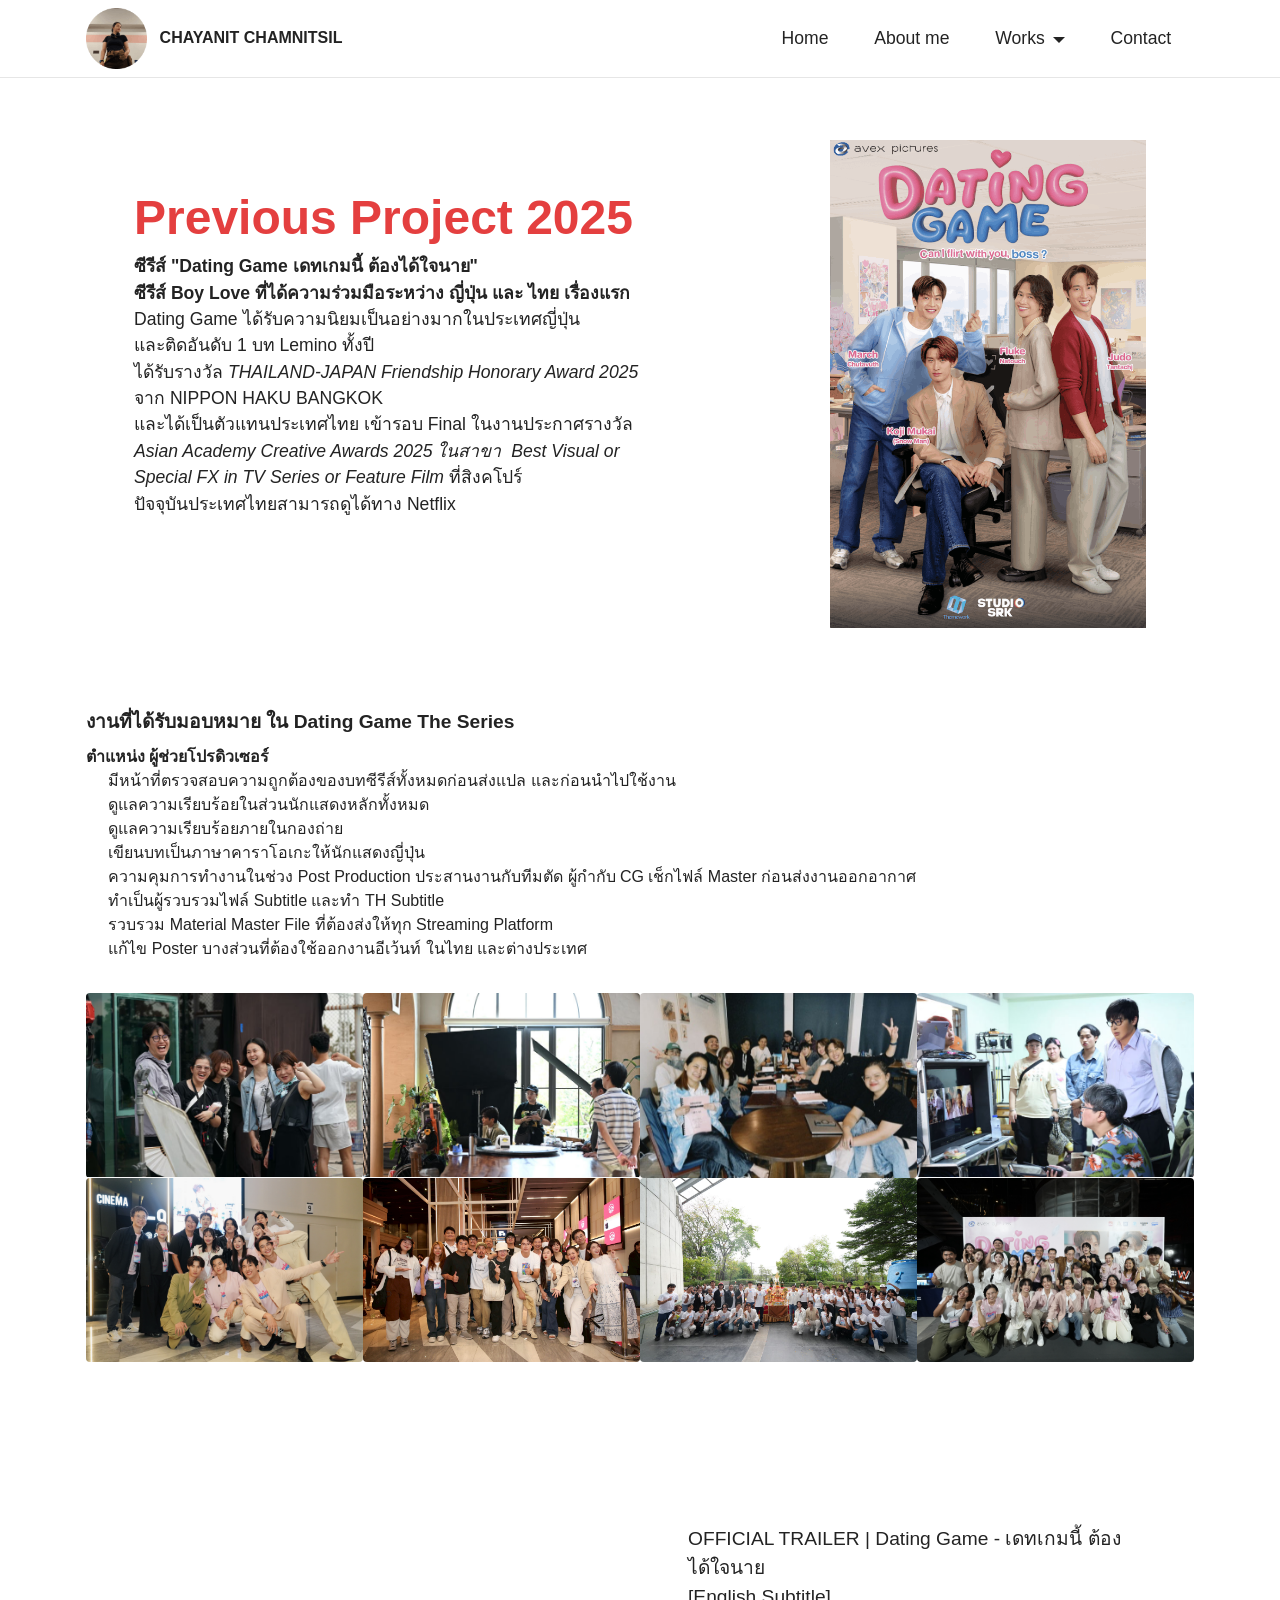
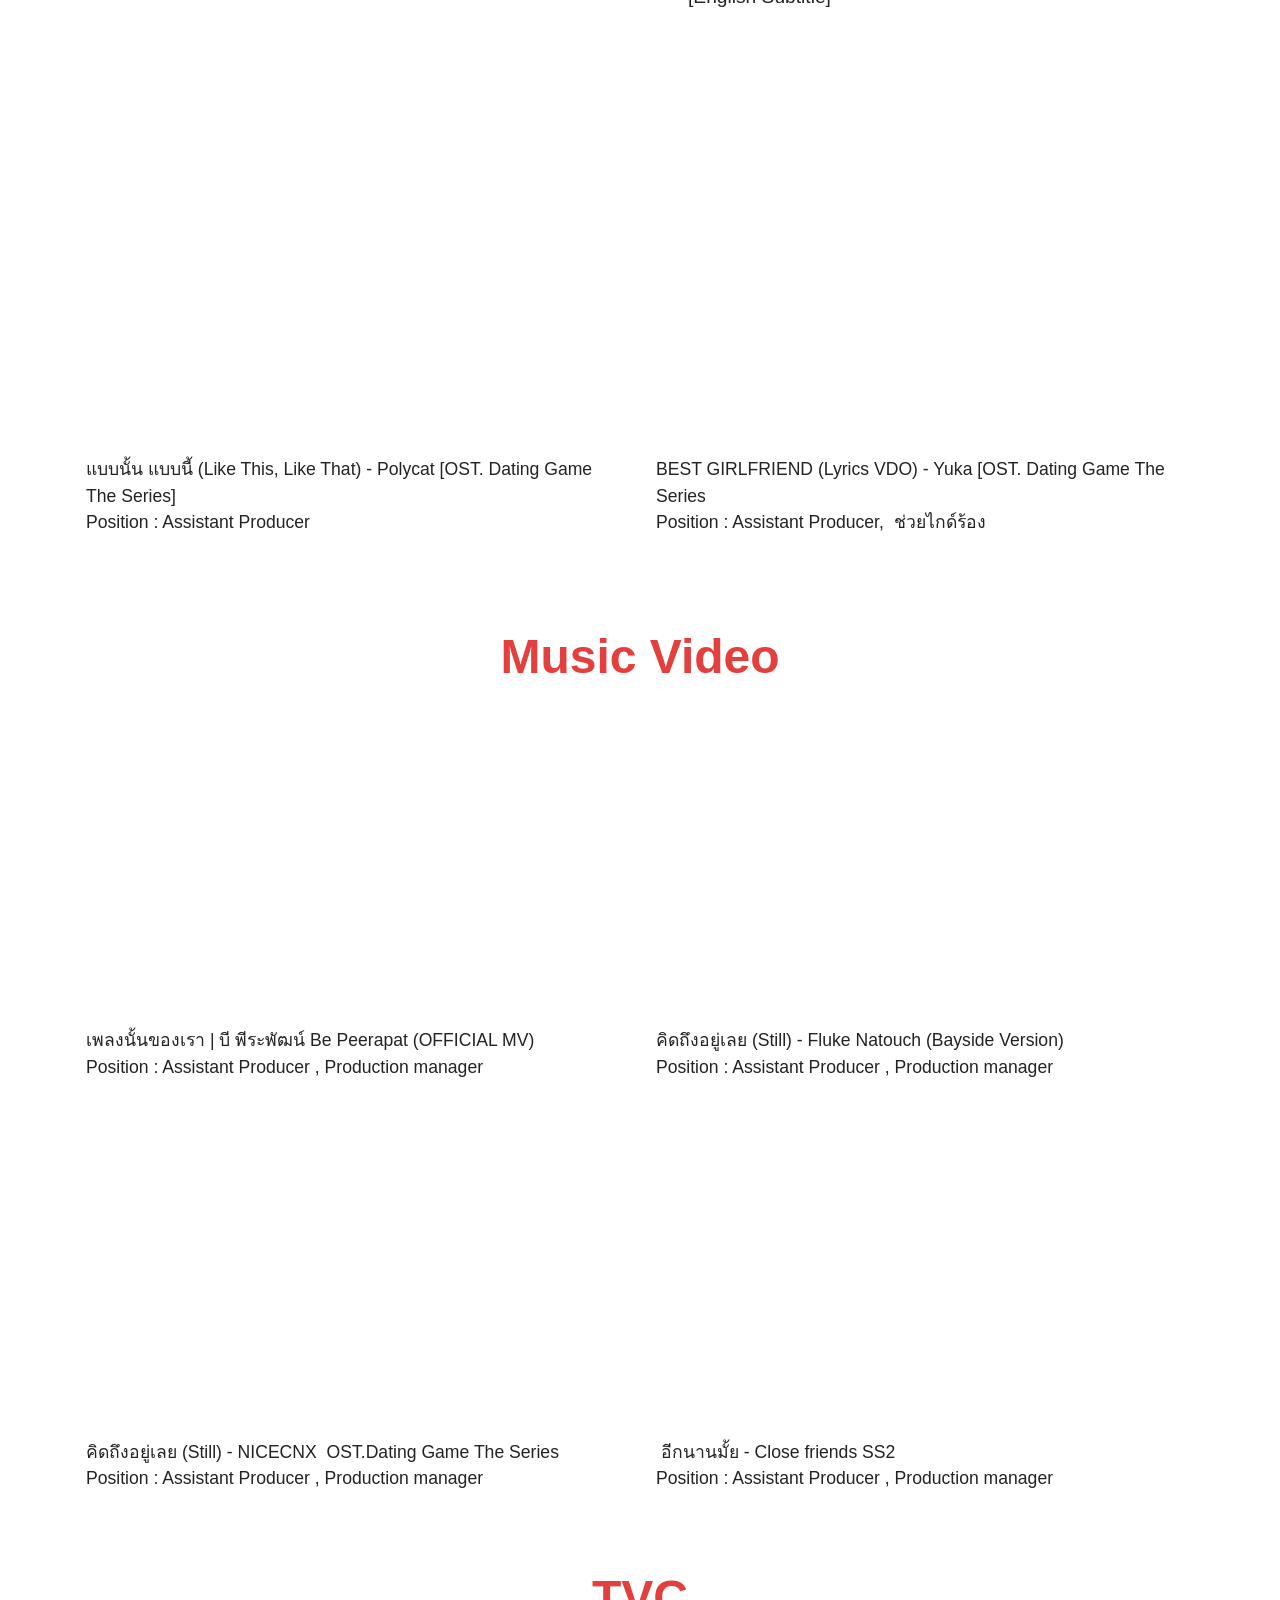
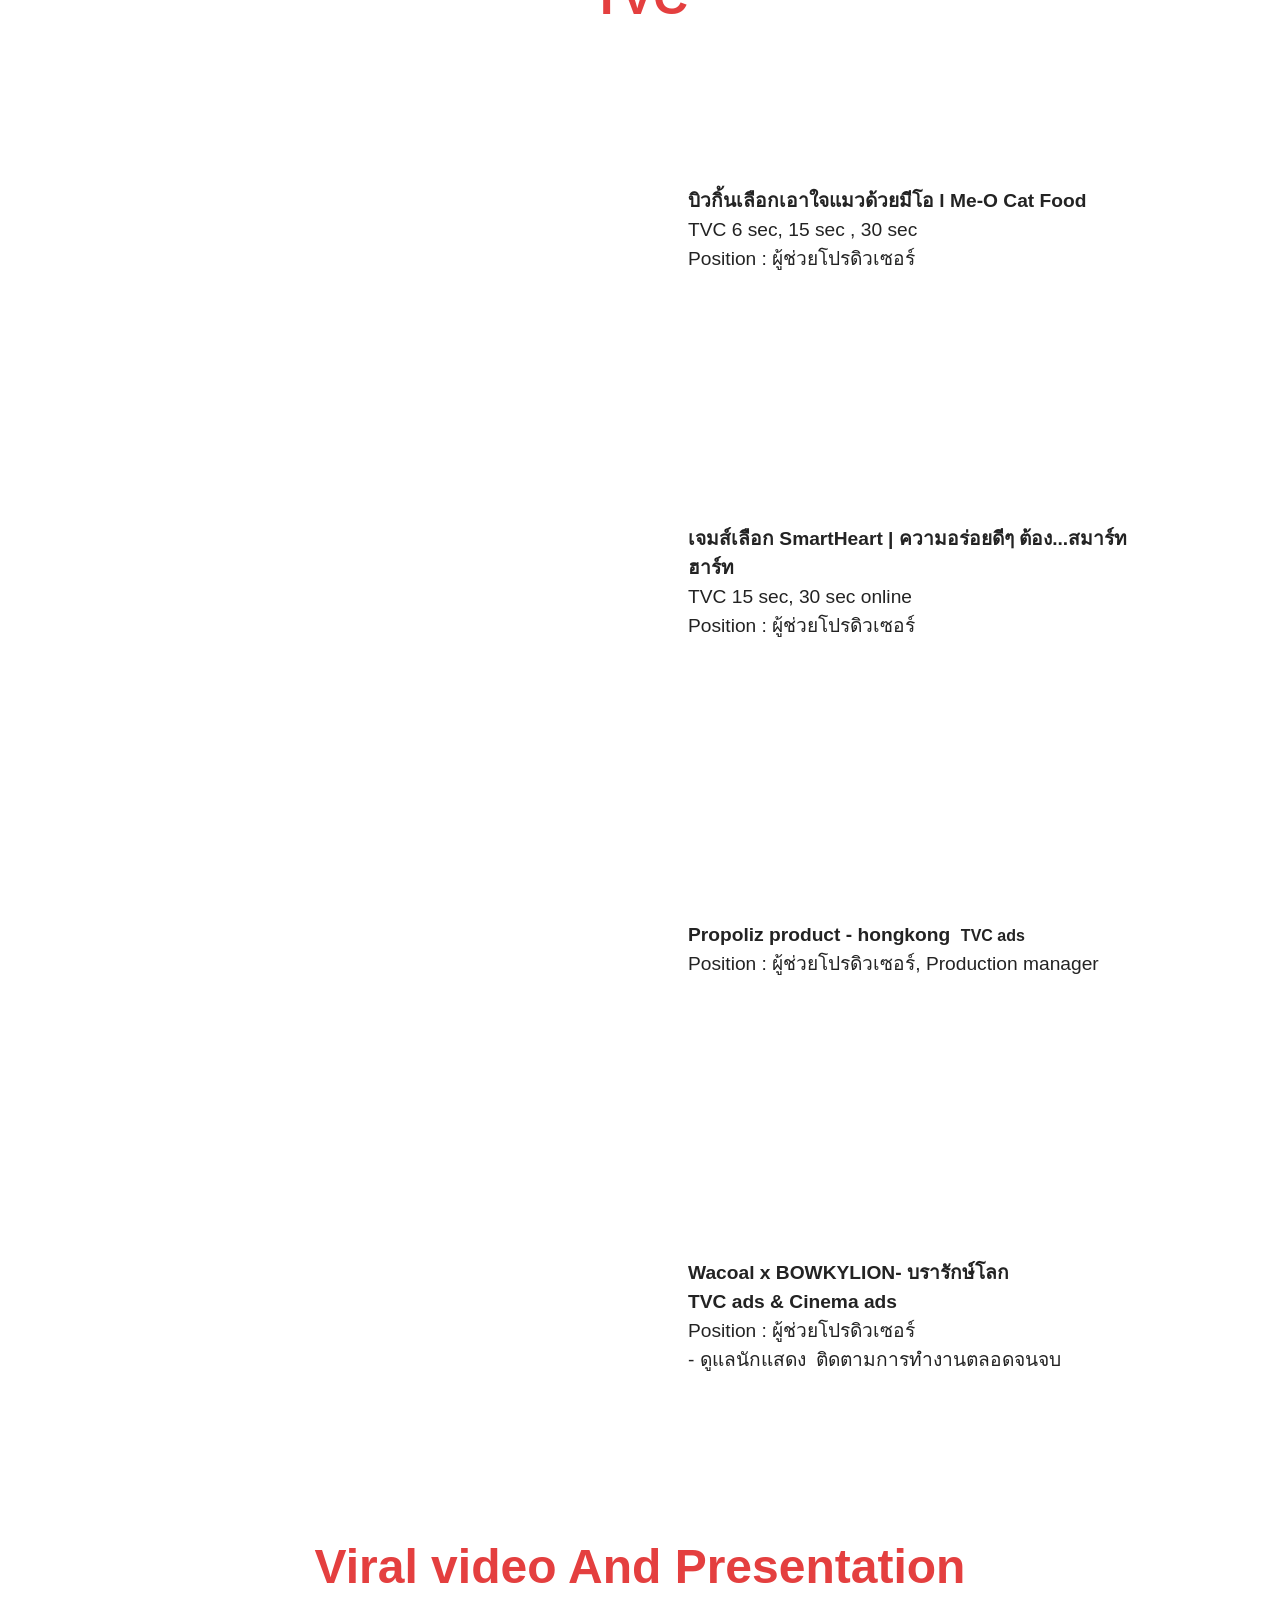
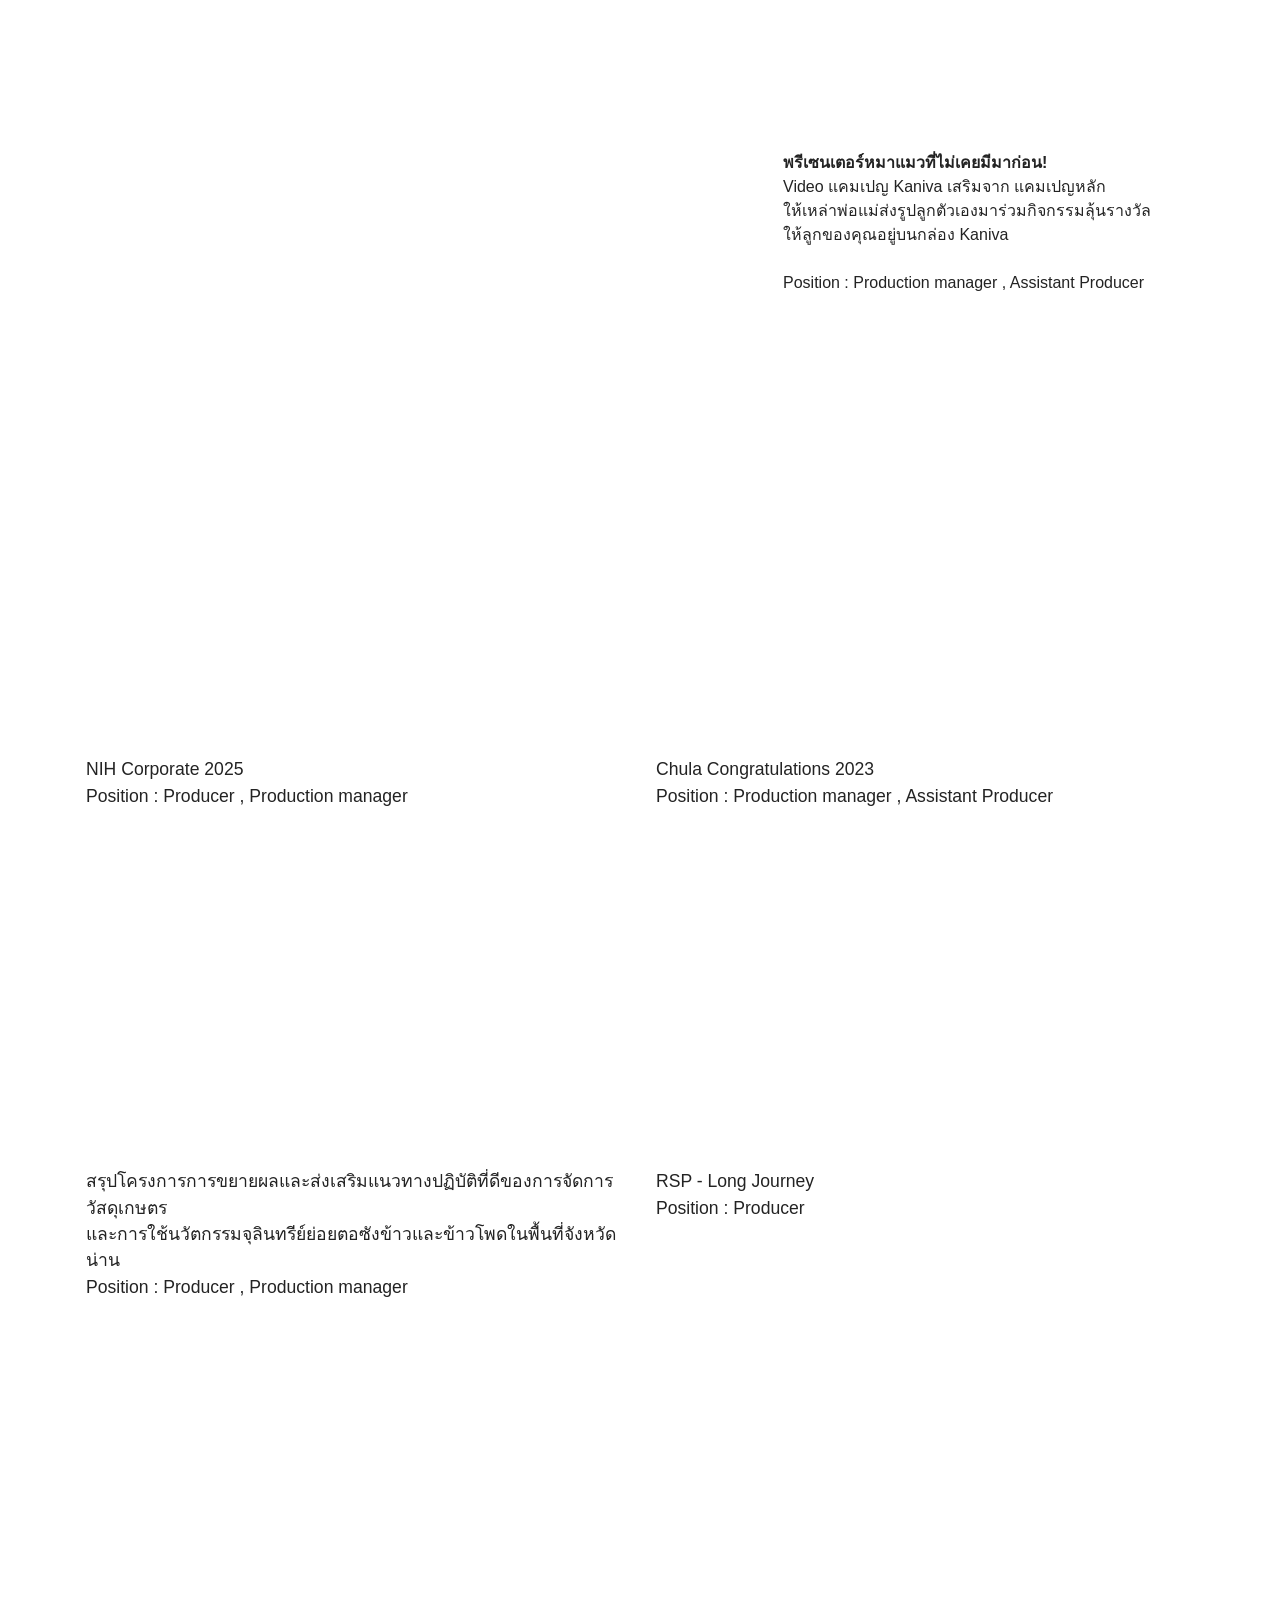
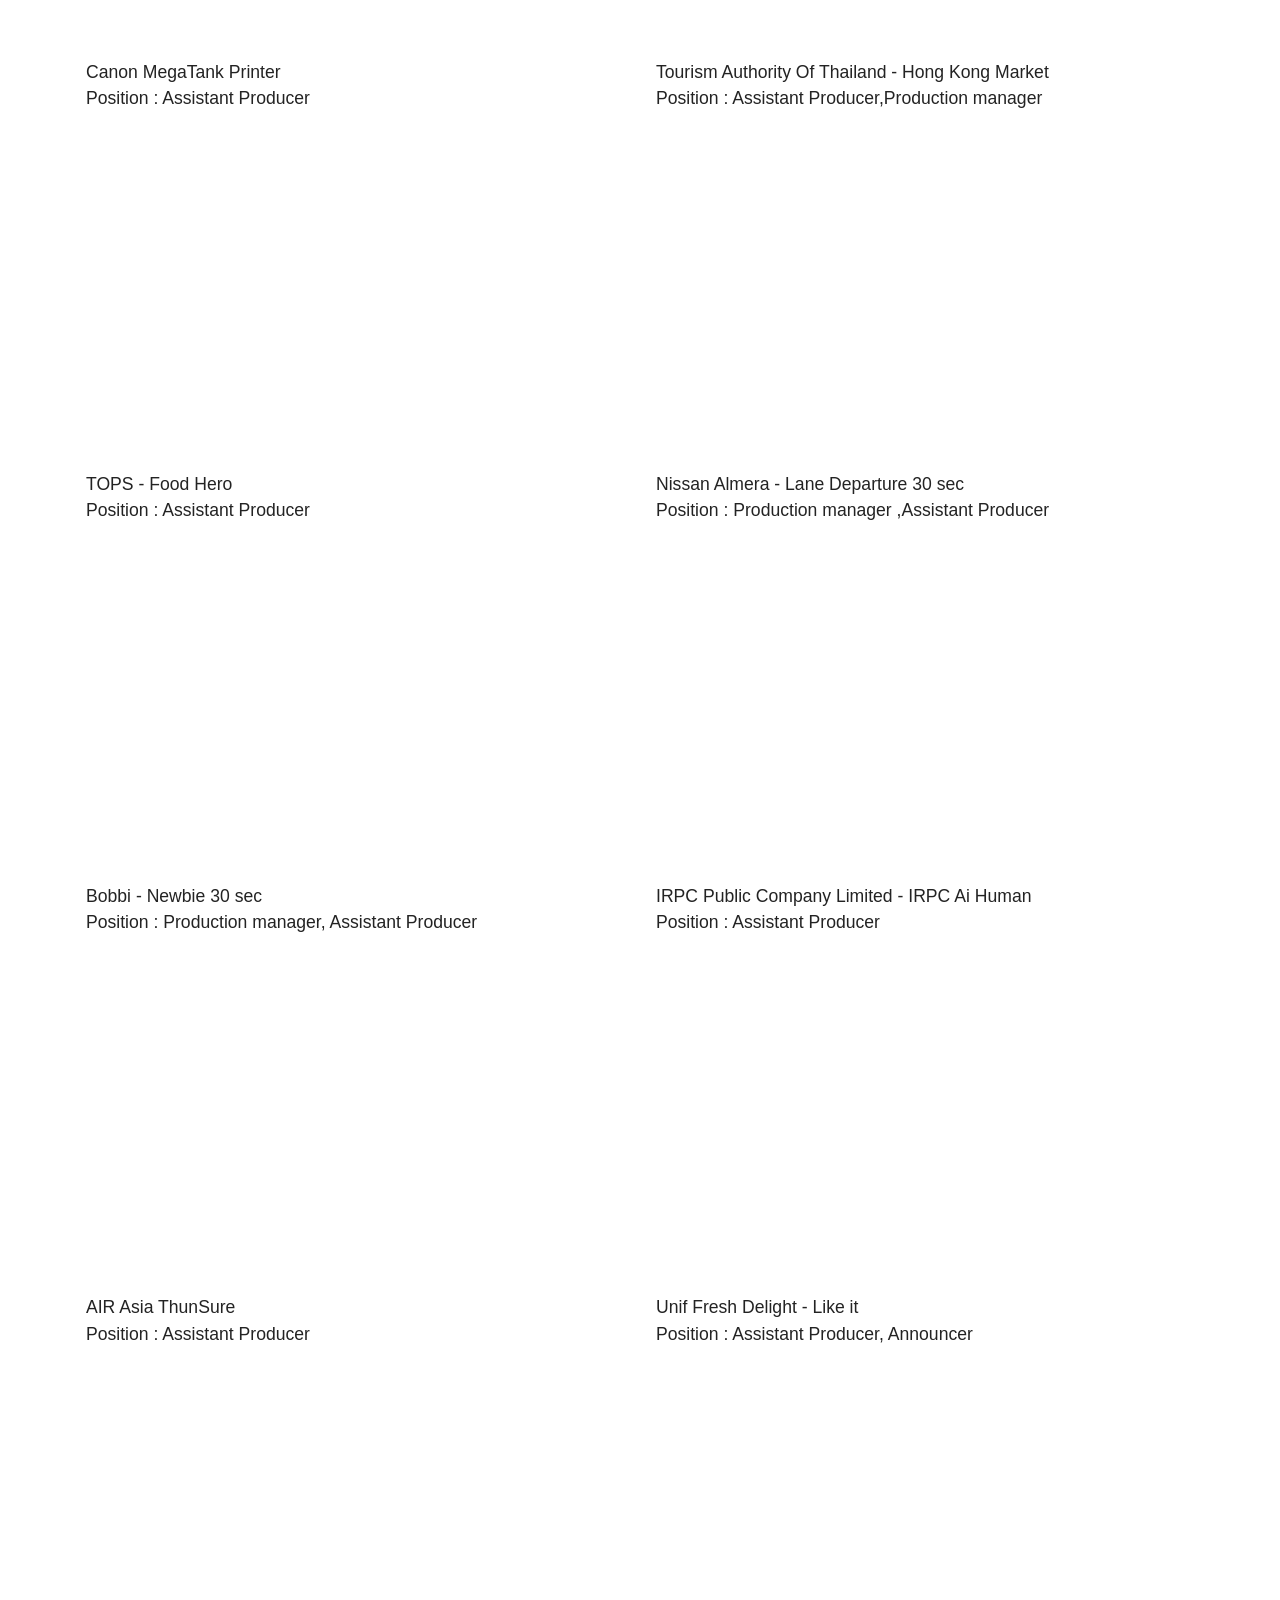
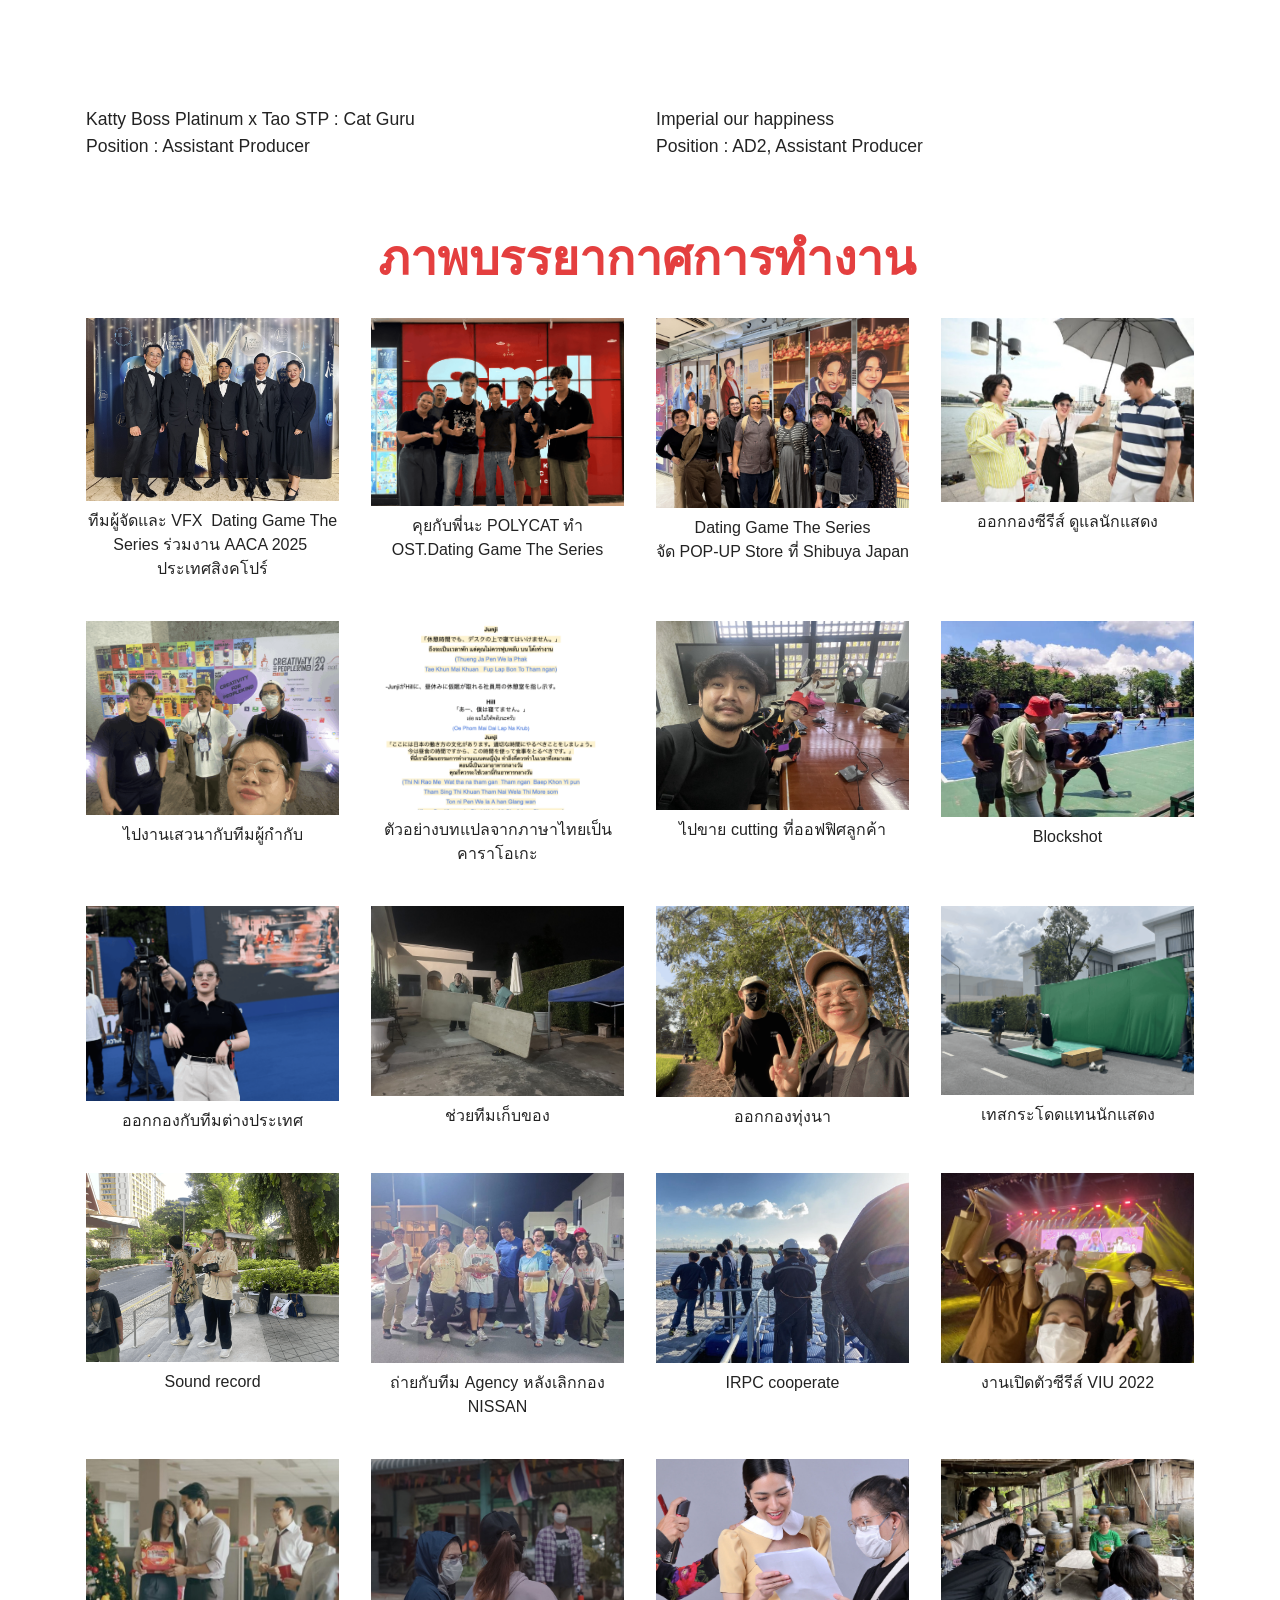
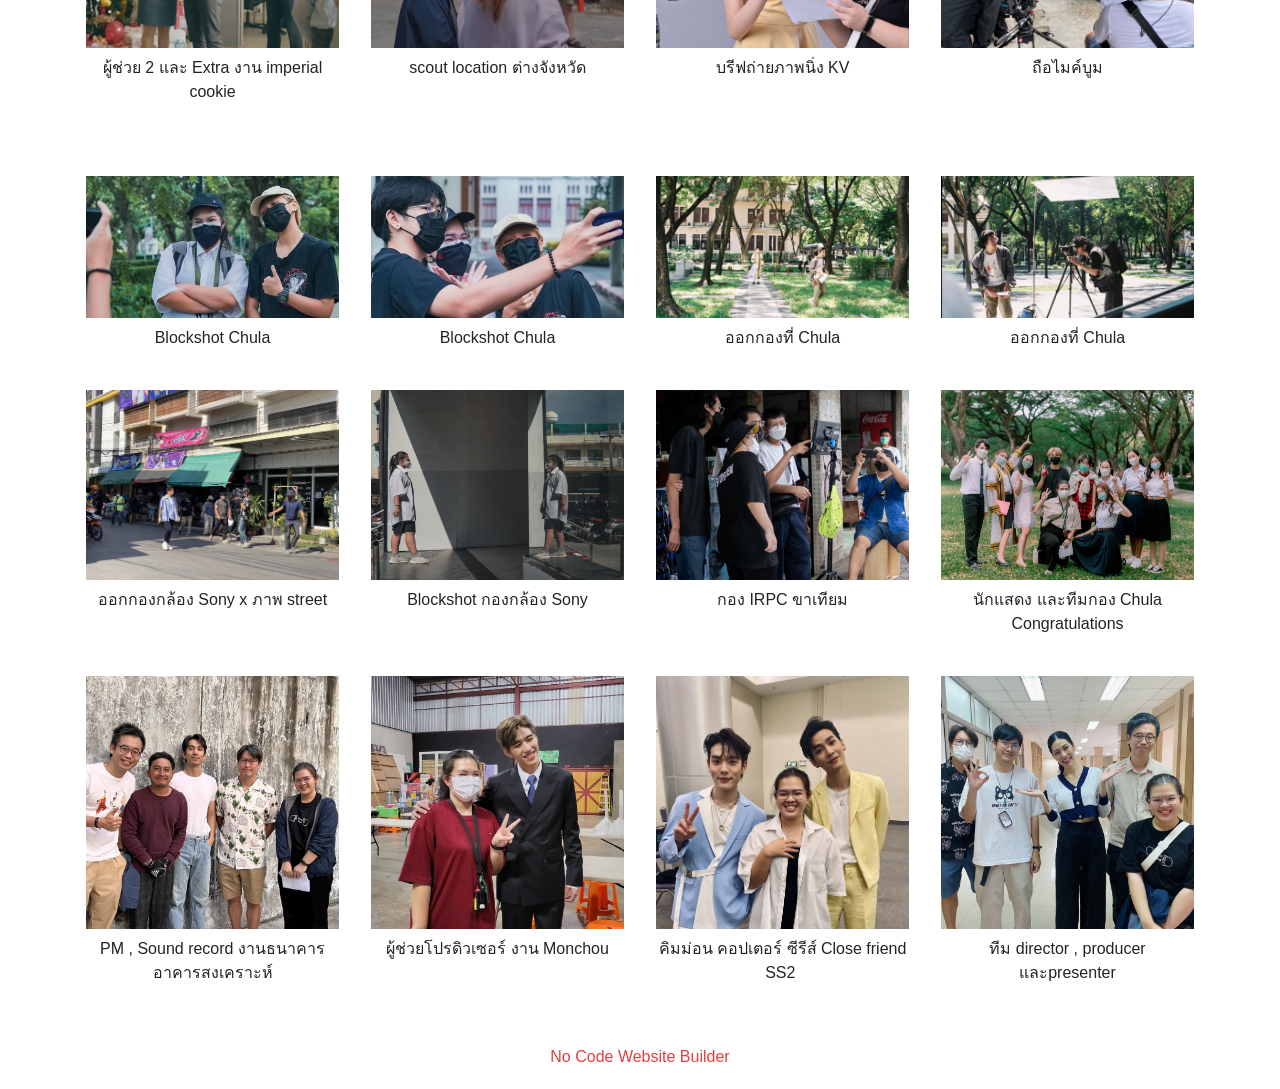
==== commit 410f7667: "create github pages" ====
--- a/page2.html
+++ b/page2.html
@@ -18,7 +18,7 @@
   <link rel="stylesheet" href="assets/theme/css/style.css">
   <link rel="preload" href="https://fonts.googleapis.com/css?family=IBM+Plex+Sans+Thai:100,200,300,400,500,600,700&display=swap" as="style" onload="this.onload=null;this.rel='stylesheet'">
   <noscript><link rel="stylesheet" href="https://fonts.googleapis.com/css?family=IBM+Plex+Sans+Thai:100,200,300,400,500,600,700&display=swap"></noscript>
-  <link rel="preload" as="style" href="assets/mobirise/css/mbr-additional.css?v=513B5y"><link rel="stylesheet" href="assets/mobirise/css/mbr-additional.css?v=513B5y" type="text/css">
+  <link rel="preload" as="style" href="assets/mobirise/css/mbr-additional.css?v=3TlOcu"><link rel="stylesheet" href="assets/mobirise/css/mbr-additional.css?v=3TlOcu" type="text/css">
 
   
   
@@ -340,15 +340,35 @@
     </div>
 </section>
 
+<section data-bs-version="5.1" class="video4 cid-vkkN7KUECe" id="video4-3k">
+    
+    
+    
+    <div class="container">
+        <div class="title-wrapper mb-5">
+            <h4 class="mbr-section-title mbr-fonts-style mb-0 display-2"><strong>Viral video And Presentation</strong></h4>
+        </div>
+        <div class="row align-items-center">
+            <div class="col-12 col-lg-7 video-block">
+                <div class="video-wrapper"><iframe class="mbr-embedded-video" src="https://www.youtube.com/embed/zjqsLSaPS4M?rel=0&amp;amp;&amp;showinfo=0&amp;autoplay=0&amp;loop=0" width="1280" height="720" frameborder="0" allowfullscreen></iframe></div>
+                
+            </div>
+            <div class="col-12 col-lg">
+                <div class="text-wrapper">
+                    <h5 class="mbr-section-subtitle mbr-fonts-style mb-3 display-7"><br><div><strong>พรีเซนเตอร์หมาแมวที่ไม่เคยมีมาก่อน!</strong><br>Video แคมเปญ Kaniva เสริมจาก แคมเปญหลัก<br>ให้เหล่าพ่อแม่ส่งรูปลูกตัวเองมาร่วมกิจกรรมลุ้นรางวัล<br>ให้ลูกของคุณอยู่บนกล่อง Kaniva<br><br>Position : Production manager , Assistant Producer</div></h5>
+                    
+                </div>
+            </div>
+        </div>
+    </div>
+</section>
+
 <section data-bs-version="5.1" class="video3 cid-tI1Ex1B08X" id="video3-1d">
     
     
     
     <div class="container">
-        <div class="mbr-section-head">
-            <h4 class="mbr-section-title mbr-fonts-style mb-0 display-2"><strong>Viral video And Presentation<br><br></strong></h4>
-            
-        </div>
+        
         <div class="row mt-4">
             <div class="col-12 col-md-6 video-block">
                 <div class="video-wrapper"><iframe class="mbr-embedded-video" src="https://www.youtube.com/embed/6bdVAolFn0M?rel=0&amp;amp;&amp;showinfo=0&amp;autoplay=0&amp;loop=0" width="1280" height="720" frameborder="0" allowfullscreen></iframe></div>
@@ -491,88 +511,88 @@
         </div>
         <div class="row mbr-gallery mt-4">
             <div class="col-12 col-md-6 col-lg-3 item gallery-image active">
-                <div class="item-wrapper" data-toggle="modal" data-bs-toggle="modal" data-target="#vjZr1nrYG1-modal" data-bs-target="#vjZr1nrYG1-modal">
-                    <img class="w-100" src="assets/images/img-9865-3866x2900.webp" alt="Mobirise Website Builder" data-slide-to="0" data-bs-slide-to="0" data-target="#lb-vjZr1nrYG1" data-bs-target="#lb-vjZr1nrYG1">
+                <div class="item-wrapper" data-toggle="modal" data-bs-toggle="modal" data-target="#vkkNYJMmJB-modal" data-bs-target="#vkkNYJMmJB-modal">
+                    <img class="w-100" src="assets/images/img-9865-3866x2900.webp" alt="Mobirise Website Builder" data-slide-to="0" data-bs-slide-to="0" data-target="#lb-vkkNYJMmJB" data-bs-target="#lb-vkkNYJMmJB">
                     <div class="icon-wrapper">
                         <span class="mobi-mbri mobi-mbri-search mbr-iconfont mbr-iconfont-btn"></span>
                     </div>
                 </div>
                 <h6 class="mbr-item-subtitle mbr-fonts-style align-center mb-2 mt-2 display-7">ทีมผู้จัดและ VFX&nbsp; Dating Game The Series ร่วมงาน AACA 2025&nbsp; ประเทศสิงคโปร์</h6>
             </div><div class="col-12 col-md-6 col-lg-3 item gallery-image">
-                <div class="item-wrapper" data-toggle="modal" data-bs-toggle="modal" data-target="#vjZr1nrYG1-modal" data-bs-target="#vjZr1nrYG1-modal">
-                    <img class="w-100" src="assets/images/screenshot-2569-03-25-at-15.45.55-1130x952.webp" alt="Mobirise Website Builder" data-slide-to="1" data-bs-slide-to="1" data-target="#lb-vjZr1nrYG1" data-bs-target="#lb-vjZr1nrYG1">
+                <div class="item-wrapper" data-toggle="modal" data-bs-toggle="modal" data-target="#vkkNYJMmJB-modal" data-bs-target="#vkkNYJMmJB-modal">
+                    <img class="w-100" src="assets/images/screenshot-2569-03-25-at-15.45.55-1130x952.webp" alt="Mobirise Website Builder" data-slide-to="1" data-bs-slide-to="1" data-target="#lb-vkkNYJMmJB" data-bs-target="#lb-vkkNYJMmJB">
                     <div class="icon-wrapper">
                         <span class="mobi-mbri mobi-mbri-search mbr-iconfont mbr-iconfont-btn"></span>
                     </div>
                 </div>
                 <h6 class="mbr-item-subtitle mbr-fonts-style align-center mb-2 mt-2 display-7">คุยกับพี่นะ POLYCAT ทำ OST.Dating Game The Series</h6>
             </div><div class="col-12 col-md-6 col-lg-3 item gallery-image">
-                <div class="item-wrapper" data-toggle="modal" data-bs-toggle="modal" data-target="#vjZr1nrYG1-modal" data-bs-target="#vjZr1nrYG1-modal">
-                    <img class="w-100" src="assets/images/img-5267-5712x4284.webp" alt="Mobirise Website Builder" data-slide-to="2" data-bs-slide-to="2" data-target="#lb-vjZr1nrYG1" data-bs-target="#lb-vjZr1nrYG1">
+                <div class="item-wrapper" data-toggle="modal" data-bs-toggle="modal" data-target="#vkkNYJMmJB-modal" data-bs-target="#vkkNYJMmJB-modal">
+                    <img class="w-100" src="assets/images/img-5267-5712x4284.webp" alt="Mobirise Website Builder" data-slide-to="2" data-bs-slide-to="2" data-target="#lb-vkkNYJMmJB" data-bs-target="#lb-vkkNYJMmJB">
                     <div class="icon-wrapper">
                         <span class="mobi-mbri mobi-mbri-search mbr-iconfont mbr-iconfont-btn"></span>
                     </div>
                 </div>
                 <h6 class="mbr-item-subtitle mbr-fonts-style align-center mb-2 mt-2 display-7">Dating Game The Series <br>จัด POP-UP Store ที่ Shibuya Japan</h6>
             </div><div class="col-12 col-md-6 col-lg-3 item gallery-image">
-                <div class="item-wrapper" data-toggle="modal" data-bs-toggle="modal" data-target="#vjZr1nrYG1-modal" data-bs-target="#vjZr1nrYG1-modal">
-                    <img class="w-100" src="assets/images/line-album-260325-2-644x429.webp" alt="Mobirise Website Builder" data-slide-to="3" data-bs-slide-to="3" data-target="#lb-vjZr1nrYG1" data-bs-target="#lb-vjZr1nrYG1">
+                <div class="item-wrapper" data-toggle="modal" data-bs-toggle="modal" data-target="#vkkNYJMmJB-modal" data-bs-target="#vkkNYJMmJB-modal">
+                    <img class="w-100" src="assets/images/line-album-260325-2-644x429.webp" alt="Mobirise Website Builder" data-slide-to="3" data-bs-slide-to="3" data-target="#lb-vkkNYJMmJB" data-bs-target="#lb-vkkNYJMmJB">
                     <div class="icon-wrapper">
                         <span class="mobi-mbri mobi-mbri-search mbr-iconfont mbr-iconfont-btn"></span>
                     </div>
                 </div>
                 <h6 class="mbr-item-subtitle mbr-fonts-style align-center mb-2 mt-2 display-7">ออกกองซีรีส์ ดูแลนักแสดง</h6>
             </div><div class="col-12 col-md-6 col-lg-3 item gallery-image">
-                <div class="item-wrapper" data-toggle="modal" data-bs-toggle="modal" data-target="#vjZr1nrYG1-modal" data-bs-target="#vjZr1nrYG1-modal">
-                    <img class="w-100" src="assets/images/screenshot-2569-03-26-at-16.00.15-596x457.webp" alt="Mobirise Website Builder" data-slide-to="4" data-bs-slide-to="4" data-target="#lb-vjZr1nrYG1" data-bs-target="#lb-vjZr1nrYG1">
+                <div class="item-wrapper" data-toggle="modal" data-bs-toggle="modal" data-target="#vkkNYJMmJB-modal" data-bs-target="#vkkNYJMmJB-modal">
+                    <img class="w-100" src="assets/images/screenshot-2569-03-26-at-16.00.15-596x457.webp" alt="Mobirise Website Builder" data-slide-to="4" data-bs-slide-to="4" data-target="#lb-vkkNYJMmJB" data-bs-target="#lb-vkkNYJMmJB">
                     <div class="icon-wrapper">
                         <span class="mobi-mbri mobi-mbri-search mbr-iconfont mbr-iconfont-btn"></span>
                     </div>
                 </div>
                 <h6 class="mbr-item-subtitle mbr-fonts-style align-center mb-2 mt-2 display-7">ไปงานเสวนากับทีมผู้กำกับ</h6>
             </div><div class="col-12 col-md-6 col-lg-3 item gallery-image">
-                <div class="item-wrapper" data-toggle="modal" data-bs-toggle="modal" data-target="#vjZr1nrYG1-modal" data-bs-target="#vjZr1nrYG1-modal">
-                    <img class="w-100" src="assets/images/screenshot202569-05-0820at2014.35.23-596x765.webp" alt="Mobirise Website Builder" data-slide-to="5" data-bs-slide-to="5" data-target="#lb-vjZr1nrYG1" data-bs-target="#lb-vjZr1nrYG1">
+                <div class="item-wrapper" data-toggle="modal" data-bs-toggle="modal" data-target="#vkkNYJMmJB-modal" data-bs-target="#vkkNYJMmJB-modal">
+                    <img class="w-100" src="assets/images/screenshot202569-05-0820at2014.35.23-596x765.webp" alt="Mobirise Website Builder" data-slide-to="5" data-bs-slide-to="5" data-target="#lb-vkkNYJMmJB" data-bs-target="#lb-vkkNYJMmJB">
                     <div class="icon-wrapper">
                         <span class="mobi-mbri mobi-mbri-search mbr-iconfont mbr-iconfont-btn"></span>
                     </div>
                 </div>
                 <h6 class="mbr-item-subtitle mbr-fonts-style align-center mb-2 mt-2 display-7">ตัวอย่างบทแปลจากภาษาไทยเป็น คาราโอเกะ</h6>
             </div><div class="col-12 col-md-6 col-lg-3 item gallery-image">
-                <div class="item-wrapper" data-toggle="modal" data-bs-toggle="modal" data-target="#vjZr1nrYG1-modal" data-bs-target="#vjZr1nrYG1-modal">
-                    <img class="w-100" src="assets/images/img-4920-1477x1108.webp" alt="Mobirise Website Builder" data-slide-to="6" data-bs-slide-to="6" data-target="#lb-vjZr1nrYG1" data-bs-target="#lb-vjZr1nrYG1">
+                <div class="item-wrapper" data-toggle="modal" data-bs-toggle="modal" data-target="#vkkNYJMmJB-modal" data-bs-target="#vkkNYJMmJB-modal">
+                    <img class="w-100" src="assets/images/img-4920-1477x1108.webp" alt="Mobirise Website Builder" data-slide-to="6" data-bs-slide-to="6" data-target="#lb-vkkNYJMmJB" data-bs-target="#lb-vkkNYJMmJB">
                     <div class="icon-wrapper">
                         <span class="mobi-mbri mobi-mbri-search mbr-iconfont mbr-iconfont-btn"></span>
                     </div>
                 </div>
                 <h6 class="mbr-item-subtitle mbr-fonts-style align-center mb-2 mt-2 display-7">ไปขาย cutting ที่ออฟฟิศลูกค้า</h6>
             </div><div class="col-12 col-md-6 col-lg-3 item gallery-image">
-                <div class="item-wrapper" data-toggle="modal" data-bs-toggle="modal" data-target="#vjZr1nrYG1-modal" data-bs-target="#vjZr1nrYG1-modal">
-                    <img class="w-100" src="assets/images/img-8743-960x540.webp" alt="Mobirise Website Builder" data-slide-to="7" data-bs-slide-to="7" data-target="#lb-vjZr1nrYG1" data-bs-target="#lb-vjZr1nrYG1">
+                <div class="item-wrapper" data-toggle="modal" data-bs-toggle="modal" data-target="#vkkNYJMmJB-modal" data-bs-target="#vkkNYJMmJB-modal">
+                    <img class="w-100" src="assets/images/img-8743-960x540.webp" alt="Mobirise Website Builder" data-slide-to="7" data-bs-slide-to="7" data-target="#lb-vkkNYJMmJB" data-bs-target="#lb-vkkNYJMmJB">
                     <div class="icon-wrapper">
                         <span class="mobi-mbri mobi-mbri-search mbr-iconfont mbr-iconfont-btn"></span>
                     </div>
                 </div>
                 <h6 class="mbr-item-subtitle mbr-fonts-style align-center mb-2 mt-2 display-7">Blockshot</h6>
             </div><div class="col-12 col-md-6 col-lg-3 item gallery-image">
-                <div class="item-wrapper" data-toggle="modal" data-bs-toggle="modal" data-target="#vjZr1nrYG1-modal" data-bs-target="#vjZr1nrYG1-modal">
-                    <img class="w-100" src="assets/images/screenshot-2569-03-26-at-16.00.02-1124x1314.webp" alt="Mobirise Website Builder" data-slide-to="8" data-bs-slide-to="8" data-target="#lb-vjZr1nrYG1" data-bs-target="#lb-vjZr1nrYG1">
+                <div class="item-wrapper" data-toggle="modal" data-bs-toggle="modal" data-target="#vkkNYJMmJB-modal" data-bs-target="#vkkNYJMmJB-modal">
+                    <img class="w-100" src="assets/images/screenshot-2569-03-26-at-16.00.02-1124x1314.webp" alt="Mobirise Website Builder" data-slide-to="8" data-bs-slide-to="8" data-target="#lb-vkkNYJMmJB" data-bs-target="#lb-vkkNYJMmJB">
                     <div class="icon-wrapper">
                         <span class="mobi-mbri mobi-mbri-search mbr-iconfont mbr-iconfont-btn"></span>
                     </div>
                 </div>
                 <h6 class="mbr-item-subtitle mbr-fonts-style align-center mb-2 mt-2 display-7">ออกกองกับทีมต่างประเทศ</h6>
             </div><div class="col-12 col-md-6 col-lg-3 item gallery-image">
-                <div class="item-wrapper" data-toggle="modal" data-bs-toggle="modal" data-target="#vjZr1nrYG1-modal" data-bs-target="#vjZr1nrYG1-modal">
-                    <img class="w-100" src="assets/images/img-2450-1477x1108.webp" alt="Mobirise Website Builder" data-slide-to="9" data-bs-slide-to="9" data-target="#lb-vjZr1nrYG1" data-bs-target="#lb-vjZr1nrYG1">
+                <div class="item-wrapper" data-toggle="modal" data-bs-toggle="modal" data-target="#vkkNYJMmJB-modal" data-bs-target="#vkkNYJMmJB-modal">
+                    <img class="w-100" src="assets/images/img-2450-1477x1108.webp" alt="Mobirise Website Builder" data-slide-to="9" data-bs-slide-to="9" data-target="#lb-vkkNYJMmJB" data-bs-target="#lb-vkkNYJMmJB">
                     <div class="icon-wrapper">
                         <span class="mobi-mbri mobi-mbri-search mbr-iconfont mbr-iconfont-btn"></span>
                     </div>
                 </div>
                 <h6 class="mbr-item-subtitle mbr-fonts-style align-center mb-2 mt-2 display-7">ช่วยทีมเก็บของ</h6>
             </div><div class="col-12 col-md-6 col-lg-3 item gallery-image">
-                <div class="item-wrapper" data-toggle="modal" data-bs-toggle="modal" data-target="#vjZr1nrYG1-modal" data-bs-target="#vjZr1nrYG1-modal">
-                    <img class="w-100" src="assets/images/screenshot-2569-03-26-at-15.42.50-596x449.webp" alt="Mobirise Website Builder" data-slide-to="10" data-bs-slide-to="10" data-target="#lb-vjZr1nrYG1" data-bs-target="#lb-vjZr1nrYG1">
+                <div class="item-wrapper" data-toggle="modal" data-bs-toggle="modal" data-target="#vkkNYJMmJB-modal" data-bs-target="#vkkNYJMmJB-modal">
+                    <img class="w-100" src="assets/images/screenshot-2569-03-26-at-15.42.50-596x449.webp" alt="Mobirise Website Builder" data-slide-to="10" data-bs-slide-to="10" data-target="#lb-vkkNYJMmJB" data-bs-target="#lb-vkkNYJMmJB">
                     <div class="icon-wrapper">
                         <span class="mobi-mbri mobi-mbri-search mbr-iconfont mbr-iconfont-btn"></span>
                     </div>
@@ -580,24 +600,24 @@
                 <h6 class="mbr-item-subtitle mbr-fonts-style align-center mb-2 mt-2 display-7">ออกกองทุ่งนา</h6>
             </div>
             <div class="col-12 col-md-6 col-lg-3 item gallery-image">
-                <div class="item-wrapper" data-toggle="modal" data-bs-toggle="modal" data-target="#vjZr1nrYG1-modal" data-bs-target="#vjZr1nrYG1-modal">
-                    <img class="w-100" src="assets/images/screenshot-2569-03-26-at-15.43.51-1076x790.webp" alt="Mobirise Website Builder" data-slide-to="11" data-bs-slide-to="11" data-target="#lb-vjZr1nrYG1" data-bs-target="#lb-vjZr1nrYG1">
+                <div class="item-wrapper" data-toggle="modal" data-bs-toggle="modal" data-target="#vkkNYJMmJB-modal" data-bs-target="#vkkNYJMmJB-modal">
+                    <img class="w-100" src="assets/images/screenshot-2569-03-26-at-15.43.51-1076x790.webp" alt="Mobirise Website Builder" data-slide-to="11" data-bs-slide-to="11" data-target="#lb-vkkNYJMmJB" data-bs-target="#lb-vkkNYJMmJB">
                     <div class="icon-wrapper">
                         <span class="mobi-mbri mobi-mbri-search mbr-iconfont mbr-iconfont-btn"></span>
                     </div>
                 </div>
                 <h6 class="mbr-item-subtitle mbr-fonts-style align-center mb-2 mt-2 display-7">เทสกระโดดแทนนักแสดง</h6>
             </div><div class="col-12 col-md-6 col-lg-3 item gallery-image">
-                <div class="item-wrapper" data-toggle="modal" data-bs-toggle="modal" data-target="#vjZr1nrYG1-modal" data-bs-target="#vjZr1nrYG1-modal">
-                    <img class="w-100" src="assets/images/screenshot-2569-03-26-at-15.43.03-2018x1508.webp" alt="Mobirise Website Builder" data-slide-to="12" data-bs-slide-to="12" data-target="#lb-vjZr1nrYG1" data-bs-target="#lb-vjZr1nrYG1">
+                <div class="item-wrapper" data-toggle="modal" data-bs-toggle="modal" data-target="#vkkNYJMmJB-modal" data-bs-target="#vkkNYJMmJB-modal">
+                    <img class="w-100" src="assets/images/screenshot-2569-03-26-at-15.43.03-2018x1508.webp" alt="Mobirise Website Builder" data-slide-to="12" data-bs-slide-to="12" data-target="#lb-vkkNYJMmJB" data-bs-target="#lb-vkkNYJMmJB">
                     <div class="icon-wrapper">
                         <span class="mobi-mbri mobi-mbri-search mbr-iconfont mbr-iconfont-btn"></span>
                     </div>
                 </div>
                 <h6 class="mbr-item-subtitle mbr-fonts-style align-center mb-2 mt-2 display-7">Sound record</h6>
             </div><div class="col-12 col-md-6 col-lg-3 item gallery-image">
-                <div class="item-wrapper" data-toggle="modal" data-bs-toggle="modal" data-target="#vjZr1nrYG1-modal" data-bs-target="#vjZr1nrYG1-modal">
-                    <img class="w-100" src="assets/images/img-5732-1706x960.webp" alt="Mobirise Website Builder" data-slide-to="13" data-bs-slide-to="13" data-target="#lb-vjZr1nrYG1" data-bs-target="#lb-vjZr1nrYG1">
+                <div class="item-wrapper" data-toggle="modal" data-bs-toggle="modal" data-target="#vkkNYJMmJB-modal" data-bs-target="#vkkNYJMmJB-modal">
+                    <img class="w-100" src="assets/images/img-5732-1706x960.webp" alt="Mobirise Website Builder" data-slide-to="13" data-bs-slide-to="13" data-target="#lb-vkkNYJMmJB" data-bs-target="#lb-vkkNYJMmJB">
                     <div class="icon-wrapper">
                         <span class="mobi-mbri mobi-mbri-search mbr-iconfont mbr-iconfont-btn"></span>
                     </div>
@@ -605,16 +625,16 @@
                 <h6 class="mbr-item-subtitle mbr-fonts-style align-center mb-2 mt-2 display-7">ถ่ายกับทีม Agency หลังเลิกกอง NISSAN</h6>
             </div>
             <div class="col-12 col-md-6 col-lg-3 item gallery-image">
-                <div class="item-wrapper" data-toggle="modal" data-bs-toggle="modal" data-target="#vjZr1nrYG1-modal" data-bs-target="#vjZr1nrYG1-modal">
-                    <img class="w-100" src="assets/images/img-4711-1076x605.webp" alt="Mobirise Website Builder" data-slide-to="14" data-bs-slide-to="14" data-target="#lb-vjZr1nrYG1" data-bs-target="#lb-vjZr1nrYG1">
+                <div class="item-wrapper" data-toggle="modal" data-bs-toggle="modal" data-target="#vkkNYJMmJB-modal" data-bs-target="#vkkNYJMmJB-modal">
+                    <img class="w-100" src="assets/images/img-4711-1076x605.webp" alt="Mobirise Website Builder" data-slide-to="14" data-bs-slide-to="14" data-target="#lb-vkkNYJMmJB" data-bs-target="#lb-vkkNYJMmJB">
                     <div class="icon-wrapper">
                         <span class="mobi-mbri mobi-mbri-search mbr-iconfont mbr-iconfont-btn"></span>
                     </div>
                 </div>
                 <h6 class="mbr-item-subtitle mbr-fonts-style align-center mb-2 mt-2 display-7">IRPC cooperate</h6>
             </div><div class="col-12 col-md-6 col-lg-3 item gallery-image">
-                <div class="item-wrapper" data-toggle="modal" data-bs-toggle="modal" data-target="#vjZr1nrYG1-modal" data-bs-target="#vjZr1nrYG1-modal">
-                    <img class="w-100" src="assets/images/img-3857-1076x807.webp" alt="Mobirise Website Builder" data-slide-to="15" data-bs-slide-to="15" data-target="#lb-vjZr1nrYG1" data-bs-target="#lb-vjZr1nrYG1">
+                <div class="item-wrapper" data-toggle="modal" data-bs-toggle="modal" data-target="#vkkNYJMmJB-modal" data-bs-target="#vkkNYJMmJB-modal">
+                    <img class="w-100" src="assets/images/img-3857-1076x807.webp" alt="Mobirise Website Builder" data-slide-to="15" data-bs-slide-to="15" data-target="#lb-vkkNYJMmJB" data-bs-target="#lb-vkkNYJMmJB">
                     <div class="icon-wrapper">
                         <span class="mobi-mbri mobi-mbri-search mbr-iconfont mbr-iconfont-btn"></span>
                     </div>
@@ -622,32 +642,32 @@
                 <h6 class="mbr-item-subtitle mbr-fonts-style align-center mb-2 mt-2 display-7">งานเปิดตัวซีรีส์ VIU 2022</h6>
             </div>
             <div class="col-12 col-md-6 col-lg-3 item gallery-image">
-                <div class="item-wrapper" data-toggle="modal" data-bs-toggle="modal" data-target="#vjZr1nrYG1-modal" data-bs-target="#vjZr1nrYG1-modal">
-                    <img class="w-100" src="assets/images/line-album-resume-230623-10-1076x605.webp" alt="Mobirise Website Builder" data-slide-to="16" data-bs-slide-to="16" data-target="#lb-vjZr1nrYG1" data-bs-target="#lb-vjZr1nrYG1">
+                <div class="item-wrapper" data-toggle="modal" data-bs-toggle="modal" data-target="#vkkNYJMmJB-modal" data-bs-target="#vkkNYJMmJB-modal">
+                    <img class="w-100" src="assets/images/line-album-resume-230623-10-1076x605.webp" alt="Mobirise Website Builder" data-slide-to="16" data-bs-slide-to="16" data-target="#lb-vkkNYJMmJB" data-bs-target="#lb-vkkNYJMmJB">
                     <div class="icon-wrapper">
                         <span class="mobi-mbri mobi-mbri-search mbr-iconfont mbr-iconfont-btn"></span>
                     </div>
                 </div>
                 <h6 class="mbr-item-subtitle mbr-fonts-style align-center mb-2 mt-2 display-7">ผู้ช่วย 2 และ Extra งาน imperial cookie</h6>
             </div><div class="col-12 col-md-6 col-lg-3 item gallery-image">
-                <div class="item-wrapper" data-toggle="modal" data-bs-toggle="modal" data-target="#vjZr1nrYG1-modal" data-bs-target="#vjZr1nrYG1-modal">
-                    <img class="w-100" src="assets/images/4857843952263019367.2d58f384263a42a792aae0012699a955.23030721-2048x1023.webp" alt="Mobirise Website Builder" data-slide-to="17" data-bs-slide-to="17" data-target="#lb-vjZr1nrYG1" data-bs-target="#lb-vjZr1nrYG1">
+                <div class="item-wrapper" data-toggle="modal" data-bs-toggle="modal" data-target="#vkkNYJMmJB-modal" data-bs-target="#vkkNYJMmJB-modal">
+                    <img class="w-100" src="assets/images/4857843952263019367.2d58f384263a42a792aae0012699a955.23030721-2048x1023.webp" alt="Mobirise Website Builder" data-slide-to="17" data-bs-slide-to="17" data-target="#lb-vkkNYJMmJB" data-bs-target="#lb-vkkNYJMmJB">
                     <div class="icon-wrapper">
                         <span class="mobi-mbri mobi-mbri-search mbr-iconfont mbr-iconfont-btn"></span>
                     </div>
                 </div>
                 <h6 class="mbr-item-subtitle mbr-fonts-style align-center mb-2 mt-2 display-7">scout location ต่างจังหวัด</h6>
             </div><div class="col-12 col-md-6 col-lg-3 item gallery-image">
-                <div class="item-wrapper" data-toggle="modal" data-bs-toggle="modal" data-target="#vjZr1nrYG1-modal" data-bs-target="#vjZr1nrYG1-modal">
-                    <img class="w-100" src="assets/images/img-8972-1331x2000.webp" alt="Mobirise Website Builder" data-slide-to="18" data-bs-slide-to="18" data-target="#lb-vjZr1nrYG1" data-bs-target="#lb-vjZr1nrYG1">
+                <div class="item-wrapper" data-toggle="modal" data-bs-toggle="modal" data-target="#vkkNYJMmJB-modal" data-bs-target="#vkkNYJMmJB-modal">
+                    <img class="w-100" src="assets/images/img-8972-1331x2000.webp" alt="Mobirise Website Builder" data-slide-to="18" data-bs-slide-to="18" data-target="#lb-vkkNYJMmJB" data-bs-target="#lb-vkkNYJMmJB">
                     <div class="icon-wrapper">
                         <span class="mobi-mbri mobi-mbri-search mbr-iconfont mbr-iconfont-btn"></span>
                     </div>
                 </div>
                 <h6 class="mbr-item-subtitle mbr-fonts-style align-center mb-2 mt-2 display-7">บรีฟถ่ายภาพนิ่ง KV</h6>
             </div><div class="col-12 col-md-6 col-lg-3 item gallery-image">
-                <div class="item-wrapper" data-toggle="modal" data-bs-toggle="modal" data-target="#vjZr1nrYG1-modal" data-bs-target="#vjZr1nrYG1-modal">
-                    <img class="w-100" src="assets/images/img-5254-1076x1435.webp" alt="Mobirise Website Builder" data-slide-to="19" data-bs-slide-to="19" data-target="#lb-vjZr1nrYG1" data-bs-target="#lb-vjZr1nrYG1">
+                <div class="item-wrapper" data-toggle="modal" data-bs-toggle="modal" data-target="#vkkNYJMmJB-modal" data-bs-target="#vkkNYJMmJB-modal">
+                    <img class="w-100" src="assets/images/img-5254-1076x1435.webp" alt="Mobirise Website Builder" data-slide-to="19" data-bs-slide-to="19" data-target="#lb-vkkNYJMmJB" data-bs-target="#lb-vkkNYJMmJB">
                     <div class="icon-wrapper">
                         <span class="mobi-mbri mobi-mbri-search mbr-iconfont mbr-iconfont-btn"></span>
                     </div>
@@ -656,11 +676,11 @@
             </div>
         </div>
 
-        <div class="modal mbr-slider" tabindex="-1" role="dialog" aria-hidden="true" id="vjZr1nrYG1-modal">
+        <div class="modal mbr-slider" tabindex="-1" role="dialog" aria-hidden="true" id="vkkNYJMmJB-modal">
             <div class="modal-dialog" role="document">
                 <div class="modal-content">
                     <div class="modal-body">
-                        <div class="carousel slide" id="lb-vjZr1nrYG1" data-interval="5000" data-bs-interval="5000">
+                        <div class="carousel slide" id="lb-vkkNYJMmJB" data-interval="5000" data-bs-interval="5000">
                             <div class="carousel-inner">
                                 <div class="carousel-item active">
                                     <img class="d-block w-100" src="assets/images/img-9865-3866x2900.webp" alt="Mobirise Website Builder">
@@ -708,18 +728,18 @@
                                 </div>
                             </div>
                             <ol class="carousel-indicators">
-                                <li data-slide-to="0" data-bs-slide-to="0" class="active" data-target="#lb-vjZr1nrYG1" data-bs-target="#lb-vjZr1nrYG1"></li><li data-slide-to="1" data-bs-slide-to="1" class="" data-target="#lb-vjZr1nrYG1" data-bs-target="#lb-vjZr1nrYG1"></li><li data-slide-to="2" data-bs-slide-to="2" class="" data-target="#lb-vjZr1nrYG1" data-bs-target="#lb-vjZr1nrYG1"></li><li data-slide-to="3" data-bs-slide-to="3" class="" data-target="#lb-vjZr1nrYG1" data-bs-target="#lb-vjZr1nrYG1"></li><li data-slide-to="4" data-bs-slide-to="4" class="" data-target="#lb-vjZr1nrYG1" data-bs-target="#lb-vjZr1nrYG1"></li><li data-slide-to="5" data-bs-slide-to="5" class="" data-target="#lb-vjZr1nrYG1" data-bs-target="#lb-vjZr1nrYG1"></li><li data-slide-to="6" data-bs-slide-to="6" class="" data-target="#lb-vjZr1nrYG1" data-bs-target="#lb-vjZr1nrYG1"></li><li data-slide-to="7" data-bs-slide-to="7" class="" data-target="#lb-vjZr1nrYG1" data-bs-target="#lb-vjZr1nrYG1"></li><li data-slide-to="8" data-bs-slide-to="8" class="" data-target="#lb-vjZr1nrYG1" data-bs-target="#lb-vjZr1nrYG1"></li><li data-slide-to="9" data-bs-slide-to="9" class="" data-target="#lb-vjZr1nrYG1" data-bs-target="#lb-vjZr1nrYG1"></li><li data-slide-to="10" data-bs-slide-to="10" class="" data-target="#lb-vjZr1nrYG1" data-bs-target="#lb-vjZr1nrYG1"></li>
-                                <li data-slide-to="11" data-bs-slide-to="11" data-target="#lb-vjZr1nrYG1" data-bs-target="#lb-vjZr1nrYG1"></li><li data-slide-to="12" data-bs-slide-to="12" data-target="#lb-vjZr1nrYG1" data-bs-target="#lb-vjZr1nrYG1"></li><li data-slide-to="13" data-bs-slide-to="13" data-target="#lb-vjZr1nrYG1" data-bs-target="#lb-vjZr1nrYG1"></li><li data-slide-to="14" data-bs-slide-to="14" data-target="#lb-vjZr1nrYG1" data-bs-target="#lb-vjZr1nrYG1"></li>
-                                <li data-slide-to="15" data-bs-slide-to="15" data-target="#lb-vjZr1nrYG1" data-bs-target="#lb-vjZr1nrYG1"></li><li data-slide-to="16" data-bs-slide-to="16" data-target="#lb-vjZr1nrYG1" data-bs-target="#lb-vjZr1nrYG1"></li>
-                                <li data-slide-to="17" data-bs-slide-to="17" data-target="#lb-vjZr1nrYG1" data-bs-target="#lb-vjZr1nrYG1"></li><li data-slide-to="18" data-bs-slide-to="18" data-target="#lb-vjZr1nrYG1" data-bs-target="#lb-vjZr1nrYG1"></li><li data-slide-to="19" data-bs-slide-to="19" data-target="#lb-vjZr1nrYG1" data-bs-target="#lb-vjZr1nrYG1"></li>
+                                <li data-slide-to="0" data-bs-slide-to="0" class="active" data-target="#lb-vkkNYJMmJB" data-bs-target="#lb-vkkNYJMmJB"></li><li data-slide-to="1" data-bs-slide-to="1" class="" data-target="#lb-vkkNYJMmJB" data-bs-target="#lb-vkkNYJMmJB"></li><li data-slide-to="2" data-bs-slide-to="2" class="" data-target="#lb-vkkNYJMmJB" data-bs-target="#lb-vkkNYJMmJB"></li><li data-slide-to="3" data-bs-slide-to="3" class="" data-target="#lb-vkkNYJMmJB" data-bs-target="#lb-vkkNYJMmJB"></li><li data-slide-to="4" data-bs-slide-to="4" class="" data-target="#lb-vkkNYJMmJB" data-bs-target="#lb-vkkNYJMmJB"></li><li data-slide-to="5" data-bs-slide-to="5" class="" data-target="#lb-vkkNYJMmJB" data-bs-target="#lb-vkkNYJMmJB"></li><li data-slide-to="6" data-bs-slide-to="6" class="" data-target="#lb-vkkNYJMmJB" data-bs-target="#lb-vkkNYJMmJB"></li><li data-slide-to="7" data-bs-slide-to="7" class="" data-target="#lb-vkkNYJMmJB" data-bs-target="#lb-vkkNYJMmJB"></li><li data-slide-to="8" data-bs-slide-to="8" class="" data-target="#lb-vkkNYJMmJB" data-bs-target="#lb-vkkNYJMmJB"></li><li data-slide-to="9" data-bs-slide-to="9" class="" data-target="#lb-vkkNYJMmJB" data-bs-target="#lb-vkkNYJMmJB"></li><li data-slide-to="10" data-bs-slide-to="10" class="" data-target="#lb-vkkNYJMmJB" data-bs-target="#lb-vkkNYJMmJB"></li>
+                                <li data-slide-to="11" data-bs-slide-to="11" data-target="#lb-vkkNYJMmJB" data-bs-target="#lb-vkkNYJMmJB"></li><li data-slide-to="12" data-bs-slide-to="12" data-target="#lb-vkkNYJMmJB" data-bs-target="#lb-vkkNYJMmJB"></li><li data-slide-to="13" data-bs-slide-to="13" data-target="#lb-vkkNYJMmJB" data-bs-target="#lb-vkkNYJMmJB"></li><li data-slide-to="14" data-bs-slide-to="14" data-target="#lb-vkkNYJMmJB" data-bs-target="#lb-vkkNYJMmJB"></li>
+                                <li data-slide-to="15" data-bs-slide-to="15" data-target="#lb-vkkNYJMmJB" data-bs-target="#lb-vkkNYJMmJB"></li><li data-slide-to="16" data-bs-slide-to="16" data-target="#lb-vkkNYJMmJB" data-bs-target="#lb-vkkNYJMmJB"></li>
+                                <li data-slide-to="17" data-bs-slide-to="17" data-target="#lb-vkkNYJMmJB" data-bs-target="#lb-vkkNYJMmJB"></li><li data-slide-to="18" data-bs-slide-to="18" data-target="#lb-vkkNYJMmJB" data-bs-target="#lb-vkkNYJMmJB"></li><li data-slide-to="19" data-bs-slide-to="19" data-target="#lb-vkkNYJMmJB" data-bs-target="#lb-vkkNYJMmJB"></li>
                             </ol>
                             <a role="button" href="" class="close" data-dismiss="modal" data-bs-dismiss="modal" aria-label="Close">
                             </a>
-                            <a class="carousel-control-prev carousel-control" role="button" data-slide="prev" data-bs-slide="prev" href="#lb-vjZr1nrYG1">
+                            <a class="carousel-control-prev carousel-control" role="button" data-slide="prev" data-bs-slide="prev" href="#lb-vkkNYJMmJB">
                                 <span class="mobi-mbri mobi-mbri-arrow-prev" aria-hidden="true"></span>
                                 <span class="sr-only visually-hidden">Previous</span>
                             </a>
-                            <a class="carousel-control-next carousel-control" role="button" data-slide="next" data-bs-slide="next" href="#lb-vjZr1nrYG1">
+                            <a class="carousel-control-next carousel-control" role="button" data-slide="next" data-bs-slide="next" href="#lb-vkkNYJMmJB">
                                 <span class="mobi-mbri mobi-mbri-arrow-next" aria-hidden="true"></span>
                                 <span class="sr-only visually-hidden">Next</span>
                             </a>
@@ -741,40 +761,40 @@
         
         <div class="row mbr-gallery mt-4">
             <div class="col-12 col-md-6 col-lg-3 item gallery-image active">
-                <div class="item-wrapper" data-toggle="modal" data-bs-toggle="modal" data-target="#vjZr1oWVZp-modal" data-bs-target="#vjZr1oWVZp-modal">
-                    <img class="w-100" src="assets/images/line-album-2022.4.3-230623-1-1108x624.webp" alt="Mobirise Website Builder" data-slide-to="0" data-bs-slide-to="0" data-target="#lb-vjZr1oWVZp" data-bs-target="#lb-vjZr1oWVZp">
+                <div class="item-wrapper" data-toggle="modal" data-bs-toggle="modal" data-target="#vkkNYKQBbW-modal" data-bs-target="#vkkNYKQBbW-modal">
+                    <img class="w-100" src="assets/images/line-album-2022.4.3-230623-1-1108x624.webp" alt="Mobirise Website Builder" data-slide-to="0" data-bs-slide-to="0" data-target="#lb-vkkNYKQBbW" data-bs-target="#lb-vkkNYKQBbW">
                     <div class="icon-wrapper">
                         <span class="mobi-mbri mobi-mbri-search mbr-iconfont mbr-iconfont-btn"></span>
                     </div>
                 </div>
                 <h6 class="mbr-item-subtitle mbr-fonts-style align-center mb-2 mt-2 display-7">Blockshot Chula</h6>
             </div><div class="col-12 col-md-6 col-lg-3 item gallery-image">
-                <div class="item-wrapper" data-toggle="modal" data-bs-toggle="modal" data-target="#vjZr1oWVZp-modal" data-bs-target="#vjZr1oWVZp-modal">
-                    <img class="w-100" src="assets/images/line-album-2022.4.3-230624-1108x624.webp" alt="Mobirise Website Builder" data-slide-to="1" data-bs-slide-to="1" data-target="#lb-vjZr1oWVZp" data-bs-target="#lb-vjZr1oWVZp">
+                <div class="item-wrapper" data-toggle="modal" data-bs-toggle="modal" data-target="#vkkNYKQBbW-modal" data-bs-target="#vkkNYKQBbW-modal">
+                    <img class="w-100" src="assets/images/line-album-2022.4.3-230624-1108x624.webp" alt="Mobirise Website Builder" data-slide-to="1" data-bs-slide-to="1" data-target="#lb-vkkNYKQBbW" data-bs-target="#lb-vkkNYKQBbW">
                     <div class="icon-wrapper">
                         <span class="mobi-mbri mobi-mbri-search mbr-iconfont mbr-iconfont-btn"></span>
                     </div>
                 </div>
                 <h6 class="mbr-item-subtitle mbr-fonts-style align-center mb-2 mt-2 display-7">Blockshot Chula</h6>
             </div><div class="col-12 col-md-6 col-lg-3 item gallery-image">
-                <div class="item-wrapper" data-toggle="modal" data-bs-toggle="modal" data-target="#vjZr1oWVZp-modal" data-bs-target="#vjZr1oWVZp-modal">
-                    <img class="w-100" src="assets/images/000054-1108x739.webp" alt="Mobirise Website Builder" data-slide-to="2" data-bs-slide-to="2" data-target="#lb-vjZr1oWVZp" data-bs-target="#lb-vjZr1oWVZp">
+                <div class="item-wrapper" data-toggle="modal" data-bs-toggle="modal" data-target="#vkkNYKQBbW-modal" data-bs-target="#vkkNYKQBbW-modal">
+                    <img class="w-100" src="assets/images/000054-1108x739.webp" alt="Mobirise Website Builder" data-slide-to="2" data-bs-slide-to="2" data-target="#lb-vkkNYKQBbW" data-bs-target="#lb-vkkNYKQBbW">
                     <div class="icon-wrapper">
                         <span class="mobi-mbri mobi-mbri-search mbr-iconfont mbr-iconfont-btn"></span>
                     </div>
                 </div>
                 <h6 class="mbr-item-subtitle mbr-fonts-style align-center mb-2 mt-2 display-7">ออกกองที่ Chula</h6>
             </div><div class="col-12 col-md-6 col-lg-3 item gallery-image">
-                <div class="item-wrapper" data-toggle="modal" data-bs-toggle="modal" data-target="#vjZr1oWVZp-modal" data-bs-target="#vjZr1oWVZp-modal">
-                    <img class="w-100" src="assets/images/000026-1108x739.webp" alt="Mobirise Website Builder" data-slide-to="3" data-bs-slide-to="3" data-target="#lb-vjZr1oWVZp" data-bs-target="#lb-vjZr1oWVZp">
+                <div class="item-wrapper" data-toggle="modal" data-bs-toggle="modal" data-target="#vkkNYKQBbW-modal" data-bs-target="#vkkNYKQBbW-modal">
+                    <img class="w-100" src="assets/images/000026-1108x739.webp" alt="Mobirise Website Builder" data-slide-to="3" data-bs-slide-to="3" data-target="#lb-vkkNYKQBbW" data-bs-target="#lb-vkkNYKQBbW">
                     <div class="icon-wrapper">
                         <span class="mobi-mbri mobi-mbri-search mbr-iconfont mbr-iconfont-btn"></span>
                     </div>
                 </div>
                 <h6 class="mbr-item-subtitle mbr-fonts-style align-center mb-2 mt-2 display-7">ออกกองที่ Chula</h6>
             </div><div class="col-12 col-md-6 col-lg-3 item gallery-image">
-                <div class="item-wrapper" data-toggle="modal" data-bs-toggle="modal" data-target="#vjZr1oWVZp-modal" data-bs-target="#vjZr1oWVZp-modal">
-                    <img class="w-100" src="assets/images/img-6935-1076x807.webp" alt="Mobirise Website Builder" data-slide-to="4" data-bs-slide-to="4" data-target="#lb-vjZr1oWVZp" data-bs-target="#lb-vjZr1oWVZp">
+                <div class="item-wrapper" data-toggle="modal" data-bs-toggle="modal" data-target="#vkkNYKQBbW-modal" data-bs-target="#vkkNYKQBbW-modal">
+                    <img class="w-100" src="assets/images/img-6935-1076x807.webp" alt="Mobirise Website Builder" data-slide-to="4" data-bs-slide-to="4" data-target="#lb-vkkNYKQBbW" data-bs-target="#lb-vkkNYKQBbW">
                     <div class="icon-wrapper">
                         <span class="mobi-mbri mobi-mbri-search mbr-iconfont mbr-iconfont-btn"></span>
                     </div>
@@ -782,8 +802,8 @@
                 <h6 class="mbr-item-subtitle mbr-fonts-style align-center mb-2 mt-2 display-7">ออกกองกล้อง Sony x ภาพ street</h6>
             </div>
             <div class="col-12 col-md-6 col-lg-3 item gallery-image">
-                <div class="item-wrapper" data-toggle="modal" data-bs-toggle="modal" data-target="#vjZr1oWVZp-modal" data-bs-target="#vjZr1oWVZp-modal">
-                    <img class="w-100" src="assets/images/line-album-block-230623-1076x606.webp" alt="Mobirise Website Builder" data-slide-to="5" data-bs-slide-to="5" data-target="#lb-vjZr1oWVZp" data-bs-target="#lb-vjZr1oWVZp">
+                <div class="item-wrapper" data-toggle="modal" data-bs-toggle="modal" data-target="#vkkNYKQBbW-modal" data-bs-target="#vkkNYKQBbW-modal">
+                    <img class="w-100" src="assets/images/line-album-block-230623-1076x606.webp" alt="Mobirise Website Builder" data-slide-to="5" data-bs-slide-to="5" data-target="#lb-vkkNYKQBbW" data-bs-target="#lb-vkkNYKQBbW">
                     <div class="icon-wrapper">
                         <span class="mobi-mbri mobi-mbri-search mbr-iconfont mbr-iconfont-btn"></span>
                     </div>
@@ -791,48 +811,48 @@
                 <h6 class="mbr-item-subtitle mbr-fonts-style align-center mb-2 mt-2 display-7">Blockshot กองกล้อง Sony</h6>
             </div>
             <div class="col-12 col-md-6 col-lg-3 item gallery-image">
-                <div class="item-wrapper" data-toggle="modal" data-bs-toggle="modal" data-target="#vjZr1oWVZp-modal" data-bs-target="#vjZr1oWVZp-modal">
-                    <img class="w-100" src="assets/images/img-1853-1076x605.webp" alt="Mobirise Website Builder" data-slide-to="6" data-bs-slide-to="6" data-target="#lb-vjZr1oWVZp" data-bs-target="#lb-vjZr1oWVZp">
+                <div class="item-wrapper" data-toggle="modal" data-bs-toggle="modal" data-target="#vkkNYKQBbW-modal" data-bs-target="#vkkNYKQBbW-modal">
+                    <img class="w-100" src="assets/images/img-1853-1076x605.webp" alt="Mobirise Website Builder" data-slide-to="6" data-bs-slide-to="6" data-target="#lb-vkkNYKQBbW" data-bs-target="#lb-vkkNYKQBbW">
                     <div class="icon-wrapper">
                         <span class="mobi-mbri mobi-mbri-search mbr-iconfont mbr-iconfont-btn"></span>
                     </div>
                 </div>
                 <h6 class="mbr-item-subtitle mbr-fonts-style align-center mb-2 mt-2 display-7">กอง IRPC ขาเทียม</h6>
             </div><div class="col-12 col-md-6 col-lg-3 item gallery-image">
-                <div class="item-wrapper" data-toggle="modal" data-bs-toggle="modal" data-target="#vjZr1oWVZp-modal" data-bs-target="#vjZr1oWVZp-modal">
-                    <img class="w-100" src="assets/images/img-804-1076x717.webp" alt="Mobirise Website Builder" data-slide-to="7" data-bs-slide-to="7" data-target="#lb-vjZr1oWVZp" data-bs-target="#lb-vjZr1oWVZp">
+                <div class="item-wrapper" data-toggle="modal" data-bs-toggle="modal" data-target="#vkkNYKQBbW-modal" data-bs-target="#vkkNYKQBbW-modal">
+                    <img class="w-100" src="assets/images/img-804-1076x717.webp" alt="Mobirise Website Builder" data-slide-to="7" data-bs-slide-to="7" data-target="#lb-vkkNYKQBbW" data-bs-target="#lb-vkkNYKQBbW">
                     <div class="icon-wrapper">
                         <span class="mobi-mbri mobi-mbri-search mbr-iconfont mbr-iconfont-btn"></span>
                     </div>
                 </div>
                 <h6 class="mbr-item-subtitle mbr-fonts-style align-center mb-2 mt-2 display-7">นักแสดง และทีมกอง Chula Congratulations</h6>
             </div><div class="col-12 col-md-6 col-lg-3 item gallery-image">
-                <div class="item-wrapper" data-toggle="modal" data-bs-toggle="modal" data-target="#vjZr1oWVZp-modal" data-bs-target="#vjZr1oWVZp-modal">
-                    <img class="w-100" src="assets/images/img-6081-1076x807.webp" alt="Mobirise Website Builder" data-slide-to="8" data-bs-slide-to="8" data-target="#lb-vjZr1oWVZp" data-bs-target="#lb-vjZr1oWVZp">
+                <div class="item-wrapper" data-toggle="modal" data-bs-toggle="modal" data-target="#vkkNYKQBbW-modal" data-bs-target="#vkkNYKQBbW-modal">
+                    <img class="w-100" src="assets/images/img-6081-1076x807.webp" alt="Mobirise Website Builder" data-slide-to="8" data-bs-slide-to="8" data-target="#lb-vkkNYKQBbW" data-bs-target="#lb-vkkNYKQBbW">
                     <div class="icon-wrapper">
                         <span class="mobi-mbri mobi-mbri-search mbr-iconfont mbr-iconfont-btn"></span>
                     </div>
                 </div>
                 <h6 class="mbr-item-subtitle mbr-fonts-style align-center mb-2 mt-2 display-7">PM , Sound record งานธนาคารอาคารสงเคราะห์</h6>
             </div><div class="col-12 col-md-6 col-lg-3 item gallery-image">
-                <div class="item-wrapper" data-toggle="modal" data-bs-toggle="modal" data-target="#vjZr1oWVZp-modal" data-bs-target="#vjZr1oWVZp-modal">
-                    <img class="w-100" src="assets/images/img-6415-1076x1434.webp" alt="Mobirise Website Builder" data-slide-to="9" data-bs-slide-to="9" data-target="#lb-vjZr1oWVZp" data-bs-target="#lb-vjZr1oWVZp">
+                <div class="item-wrapper" data-toggle="modal" data-bs-toggle="modal" data-target="#vkkNYKQBbW-modal" data-bs-target="#vkkNYKQBbW-modal">
+                    <img class="w-100" src="assets/images/img-6415-1076x1434.webp" alt="Mobirise Website Builder" data-slide-to="9" data-bs-slide-to="9" data-target="#lb-vkkNYKQBbW" data-bs-target="#lb-vkkNYKQBbW">
                     <div class="icon-wrapper">
                         <span class="mobi-mbri mobi-mbri-search mbr-iconfont mbr-iconfont-btn"></span>
                     </div>
                 </div>
                 <h6 class="mbr-item-subtitle mbr-fonts-style align-center mb-2 mt-2 display-7">ผู้ช่วยโปรดิวเซอร์ งาน Monchou</h6>
             </div><div class="col-12 col-md-6 col-lg-3 item gallery-image">
-                <div class="item-wrapper" data-toggle="modal" data-bs-toggle="modal" data-target="#vjZr1oWVZp-modal" data-bs-target="#vjZr1oWVZp-modal">
-                    <img class="w-100" src="assets/images/img-3821-1076x1076.webp" alt="Mobirise Website Builder" data-slide-to="10" data-bs-slide-to="10" data-target="#lb-vjZr1oWVZp" data-bs-target="#lb-vjZr1oWVZp">
+                <div class="item-wrapper" data-toggle="modal" data-bs-toggle="modal" data-target="#vkkNYKQBbW-modal" data-bs-target="#vkkNYKQBbW-modal">
+                    <img class="w-100" src="assets/images/img-3821-1076x1076.webp" alt="Mobirise Website Builder" data-slide-to="10" data-bs-slide-to="10" data-target="#lb-vkkNYKQBbW" data-bs-target="#lb-vkkNYKQBbW">
                     <div class="icon-wrapper">
                         <span class="mobi-mbri mobi-mbri-search mbr-iconfont mbr-iconfont-btn"></span>
                     </div>
                 </div>
                 <h6 class="mbr-item-subtitle mbr-fonts-style align-center mb-2 mt-2 display-7">คิมม่อน คอปเตอร์ ซีรีส์ Close friend SS2&nbsp;</h6>
             </div><div class="col-12 col-md-6 col-lg-3 item gallery-image">
-                <div class="item-wrapper" data-toggle="modal" data-bs-toggle="modal" data-target="#vjZr1oWVZp-modal" data-bs-target="#vjZr1oWVZp-modal">
-                    <img class="w-100" src="assets/images/img-8497-1076x807.webp" alt="Mobirise Website Builder" data-slide-to="11" data-bs-slide-to="11" data-target="#lb-vjZr1oWVZp" data-bs-target="#lb-vjZr1oWVZp">
+                <div class="item-wrapper" data-toggle="modal" data-bs-toggle="modal" data-target="#vkkNYKQBbW-modal" data-bs-target="#vkkNYKQBbW-modal">
+                    <img class="w-100" src="assets/images/img-8497-1076x807.webp" alt="Mobirise Website Builder" data-slide-to="11" data-bs-slide-to="11" data-target="#lb-vkkNYKQBbW" data-bs-target="#lb-vkkNYKQBbW">
                     <div class="icon-wrapper">
                         <span class="mobi-mbri mobi-mbri-search mbr-iconfont mbr-iconfont-btn"></span>
                     </div>
@@ -842,11 +862,11 @@
             
         </div>
 
-        <div class="modal mbr-slider" tabindex="-1" role="dialog" aria-hidden="true" id="vjZr1oWVZp-modal">
+        <div class="modal mbr-slider" tabindex="-1" role="dialog" aria-hidden="true" id="vkkNYKQBbW-modal">
             <div class="modal-dialog" role="document">
                 <div class="modal-content">
                     <div class="modal-body">
-                        <div class="carousel slide" id="lb-vjZr1oWVZp" data-interval="5000" data-bs-interval="5000">
+                        <div class="carousel slide" id="lb-vkkNYKQBbW" data-interval="5000" data-bs-interval="5000">
                             <div class="carousel-inner">
                                 <div class="carousel-item">
                                     <img class="d-block w-100" src="assets/images/line-album-2022.4.3-230623-1-1108x624.webp" alt="Mobirise Website Builder">
@@ -878,18 +898,18 @@
                                 
                             </div>
                             <ol class="carousel-indicators">
-                                <li data-slide-to="0" data-bs-slide-to="0" class="active" data-target="#lb-vjZr1oWVZp" data-bs-target="#lb-vjZr1oWVZp"></li><li data-slide-to="1" data-bs-slide-to="1" class="" data-target="#lb-vjZr1oWVZp" data-bs-target="#lb-vjZr1oWVZp"></li><li data-slide-to="2" data-bs-slide-to="2" class="" data-target="#lb-vjZr1oWVZp" data-bs-target="#lb-vjZr1oWVZp"></li><li data-slide-to="3" data-bs-slide-to="3" class="" data-target="#lb-vjZr1oWVZp" data-bs-target="#lb-vjZr1oWVZp"></li><li data-slide-to="4" data-bs-slide-to="4" class="" data-target="#lb-vjZr1oWVZp" data-bs-target="#lb-vjZr1oWVZp"></li><li data-slide-to="5" data-bs-slide-to="5" class="" data-target="#lb-vjZr1oWVZp" data-bs-target="#lb-vjZr1oWVZp"></li>
-                                <li data-slide-to="6" data-bs-slide-to="6" data-target="#lb-vjZr1oWVZp" data-bs-target="#lb-vjZr1oWVZp"></li>
-                                <li data-slide-to="7" data-bs-slide-to="7" data-target="#lb-vjZr1oWVZp" data-bs-target="#lb-vjZr1oWVZp"></li><li data-slide-to="8" data-bs-slide-to="8" data-target="#lb-vjZr1oWVZp" data-bs-target="#lb-vjZr1oWVZp"></li>
-                                <li data-slide-to="9" data-bs-slide-to="9" data-target="#lb-vjZr1oWVZp" data-bs-target="#lb-vjZr1oWVZp"></li><li data-slide-to="10" data-bs-slide-to="10" data-target="#lb-vjZr1oWVZp" data-bs-target="#lb-vjZr1oWVZp"></li><li data-slide-to="11" data-bs-slide-to="11" data-target="#lb-vjZr1oWVZp" data-bs-target="#lb-vjZr1oWVZp"></li>
+                                <li data-slide-to="0" data-bs-slide-to="0" class="active" data-target="#lb-vkkNYKQBbW" data-bs-target="#lb-vkkNYKQBbW"></li><li data-slide-to="1" data-bs-slide-to="1" class="" data-target="#lb-vkkNYKQBbW" data-bs-target="#lb-vkkNYKQBbW"></li><li data-slide-to="2" data-bs-slide-to="2" class="" data-target="#lb-vkkNYKQBbW" data-bs-target="#lb-vkkNYKQBbW"></li><li data-slide-to="3" data-bs-slide-to="3" class="" data-target="#lb-vkkNYKQBbW" data-bs-target="#lb-vkkNYKQBbW"></li><li data-slide-to="4" data-bs-slide-to="4" class="" data-target="#lb-vkkNYKQBbW" data-bs-target="#lb-vkkNYKQBbW"></li><li data-slide-to="5" data-bs-slide-to="5" class="" data-target="#lb-vkkNYKQBbW" data-bs-target="#lb-vkkNYKQBbW"></li>
+                                <li data-slide-to="6" data-bs-slide-to="6" data-target="#lb-vkkNYKQBbW" data-bs-target="#lb-vkkNYKQBbW"></li>
+                                <li data-slide-to="7" data-bs-slide-to="7" data-target="#lb-vkkNYKQBbW" data-bs-target="#lb-vkkNYKQBbW"></li><li data-slide-to="8" data-bs-slide-to="8" data-target="#lb-vkkNYKQBbW" data-bs-target="#lb-vkkNYKQBbW"></li>
+                                <li data-slide-to="9" data-bs-slide-to="9" data-target="#lb-vkkNYKQBbW" data-bs-target="#lb-vkkNYKQBbW"></li><li data-slide-to="10" data-bs-slide-to="10" data-target="#lb-vkkNYKQBbW" data-bs-target="#lb-vkkNYKQBbW"></li><li data-slide-to="11" data-bs-slide-to="11" data-target="#lb-vkkNYKQBbW" data-bs-target="#lb-vkkNYKQBbW"></li>
                             </ol>
                             <a role="button" href="" class="close" data-dismiss="modal" data-bs-dismiss="modal" aria-label="Close">
                             </a>
-                            <a class="carousel-control-prev carousel-control" role="button" data-slide="prev" data-bs-slide="prev" href="#lb-vjZr1oWVZp">
+                            <a class="carousel-control-prev carousel-control" role="button" data-slide="prev" data-bs-slide="prev" href="#lb-vkkNYKQBbW">
                                 <span class="mobi-mbri mobi-mbri-arrow-prev" aria-hidden="true"></span>
                                 <span class="sr-only visually-hidden">Previous</span>
                             </a>
-                            <a class="carousel-control-next carousel-control" role="button" data-slide="next" data-bs-slide="next" href="#lb-vjZr1oWVZp">
+                            <a class="carousel-control-next carousel-control" role="button" data-slide="next" data-bs-slide="next" href="#lb-vkkNYKQBbW">
                                 <span class="mobi-mbri mobi-mbri-arrow-next" aria-hidden="true"></span>
                                 <span class="sr-only visually-hidden">Next</span>
                             </a>
@@ -899,7 +919,7 @@
             </div>
         </div>
     </div>
-</section><section class="display-7" style="padding: 0;align-items: center;justify-content: center;flex-wrap: wrap;    align-content: center;display: flex;position: relative;height: 4rem;"><a href="https://mobiri.se/1575482" style="flex: 1 1;height: 4rem;position: absolute;width: 100%;z-index: 1;"><img alt="" style="height: 4rem;" src="[data-uri]"></a><p style="margin: 0;text-align: center;" class="display-7">&#8204;</p><a style="z-index:1" href="https://mobirise.com/builder/ai-website-builder.html">Free AI Website Builder</a></section><script src="assets/bootstrap/js/bootstrap.bundle.min.js"></script>  <script src="assets/smoothscroll/smooth-scroll.js"></script>  <script src="assets/ytplayer/index.js"></script>  <script src="assets/dropdown/js/navbar-dropdown.js"></script>  <script src="assets/playervimeo/vimeo_player.js"></script>  <script src="assets/theme/js/script.js"></script>  
+</section><section class="display-7" style="padding: 0;align-items: center;justify-content: center;flex-wrap: wrap;    align-content: center;display: flex;position: relative;height: 4rem;"><a href="https://mobiri.se/1575482" style="flex: 1 1;height: 4rem;position: absolute;width: 100%;z-index: 1;"><img alt="" style="height: 4rem;" src="[data-uri]"></a><p style="margin: 0;text-align: center;" class="display-7">&#8204;</p><a style="z-index:1" href="https://mobirise.com/builder/no-code-website-builder.html">No Code Website Builder</a></section><script src="assets/bootstrap/js/bootstrap.bundle.min.js"></script>  <script src="assets/smoothscroll/smooth-scroll.js"></script>  <script src="assets/ytplayer/index.js"></script>  <script src="assets/dropdown/js/navbar-dropdown.js"></script>  <script src="assets/playervimeo/vimeo_player.js"></script>  <script src="assets/theme/js/script.js"></script>  
   
   
  <div id="scrollToTop" class="scrollToTop mbr-arrow-up"><a style="text-align: center;"><i class="mbr-arrow-up-icon mbr-arrow-up-icon-cm cm-icon cm-icon-smallarrow-up"></i></a></div>
--- a/assets/mobirise/css/mbr-additional.css
+++ b/assets/mobirise/css/mbr-additional.css
@@ -2219,6 +2219,38 @@
   .cid-tImmPUZZ9d .text-wrapper {
     padding: 2rem;
   }
+}
+.cid-vkkN7KUECe {
+  padding-top: 1rem;
+  padding-bottom: 1rem;
+  background-color: #ffffff;
+}
+.cid-vkkN7KUECe .mbr-fallback-image.disabled {
+  display: none;
+}
+.cid-vkkN7KUECe .mbr-fallback-image {
+  display: block;
+  background-size: cover;
+  background-position: center center;
+  width: 100%;
+  height: 100%;
+  position: absolute;
+  top: 0;
+}
+.cid-vkkN7KUECe .video-wrapper iframe {
+  width: 100%;
+}
+.cid-vkkN7KUECe .mbr-section-title,
+.cid-vkkN7KUECe .mbr-description {
+  text-align: center;
+}
+@media (min-width: 992px) {
+  .cid-vkkN7KUECe .text-wrapper {
+    padding: 2rem;
+  }
+}
+.cid-vkkN7KUECe .mbr-section-title {
+  color: #e43f3f;
 }
 .cid-tI1Ex1B08X {
   padding-top: 0rem;
--- a/assets/mobirise/css/mbr-additional.css
+++ b/assets/mobirise/css/mbr-additional.css
@@ -2219,6 +2219,38 @@
   .cid-tImmPUZZ9d .text-wrapper {
     padding: 2rem;
   }
+}
+.cid-vkkN7KUECe {
+  padding-top: 1rem;
+  padding-bottom: 1rem;
+  background-color: #ffffff;
+}
+.cid-vkkN7KUECe .mbr-fallback-image.disabled {
+  display: none;
+}
+.cid-vkkN7KUECe .mbr-fallback-image {
+  display: block;
+  background-size: cover;
+  background-position: center center;
+  width: 100%;
+  height: 100%;
+  position: absolute;
+  top: 0;
+}
+.cid-vkkN7KUECe .video-wrapper iframe {
+  width: 100%;
+}
+.cid-vkkN7KUECe .mbr-section-title,
+.cid-vkkN7KUECe .mbr-description {
+  text-align: center;
+}
+@media (min-width: 992px) {
+  .cid-vkkN7KUECe .text-wrapper {
+    padding: 2rem;
+  }
+}
+.cid-vkkN7KUECe .mbr-section-title {
+  color: #e43f3f;
 }
 .cid-tI1Ex1B08X {
   padding-top: 0rem;
